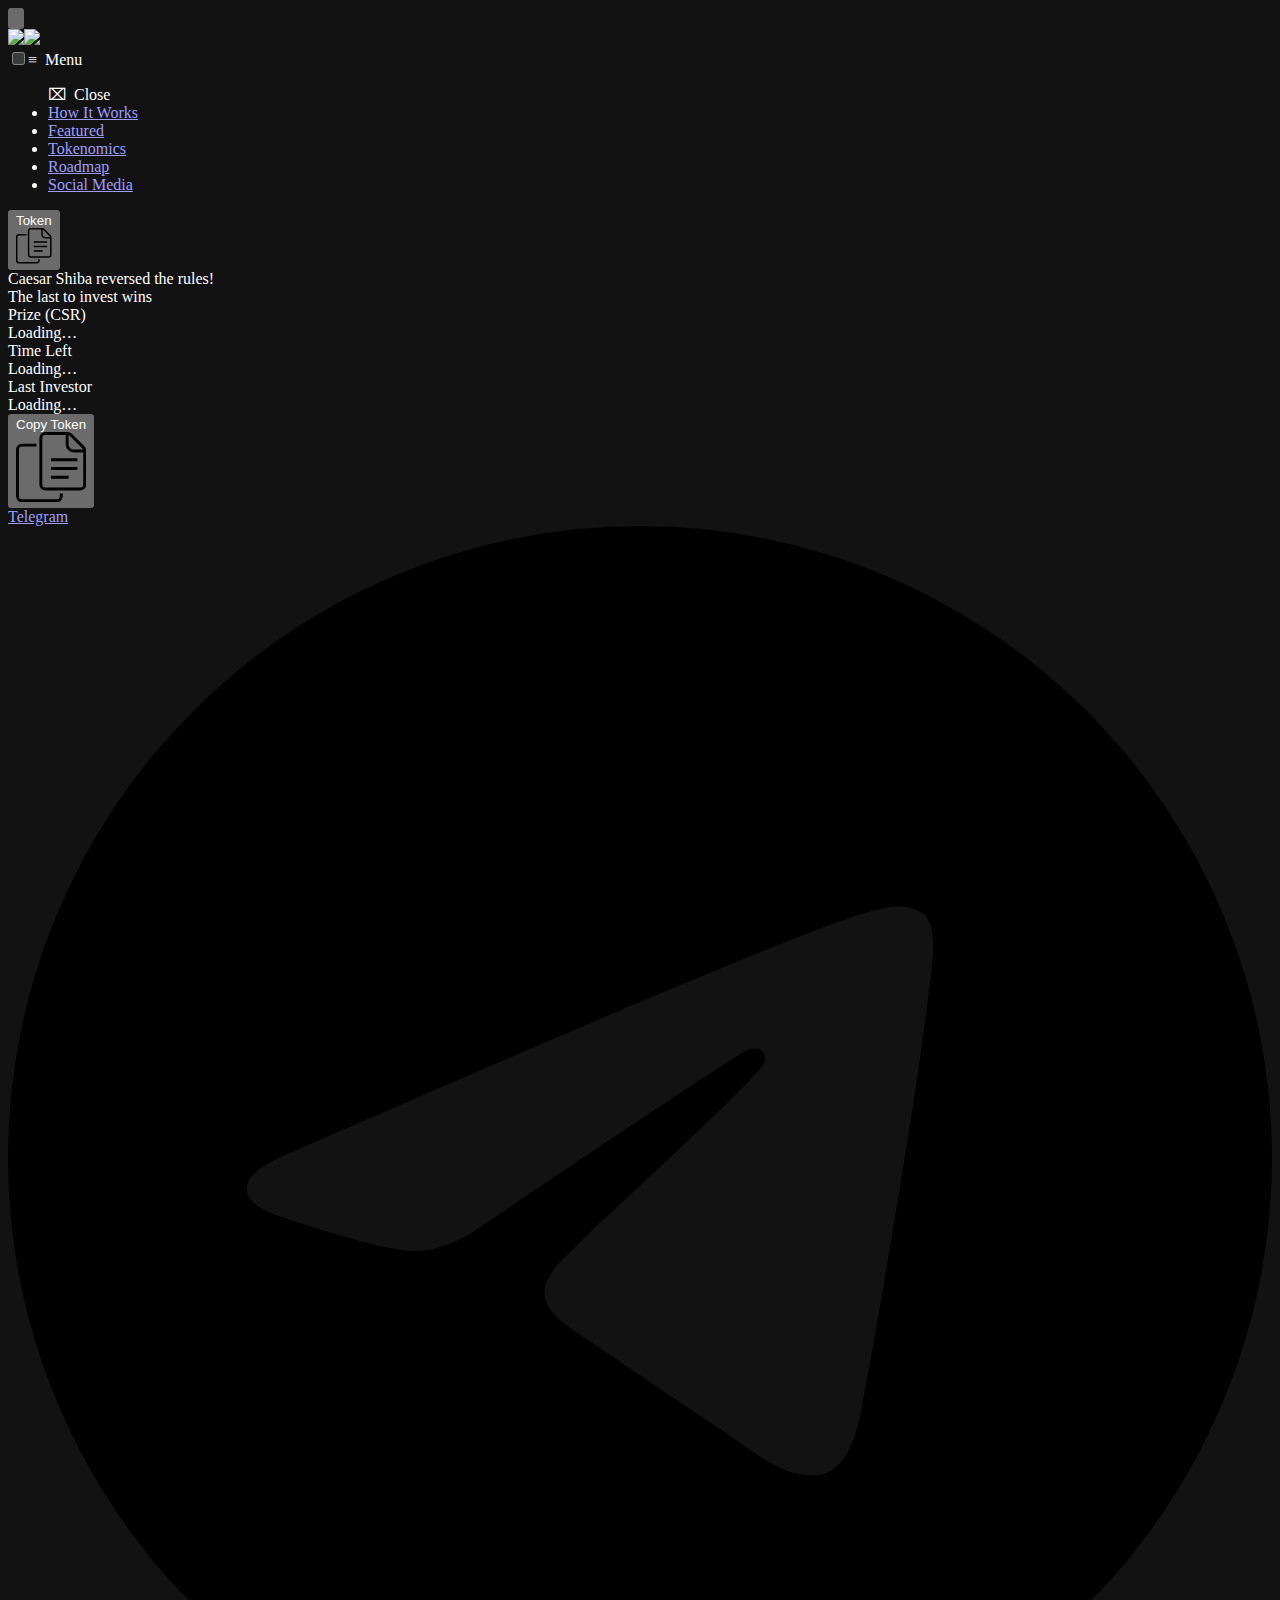
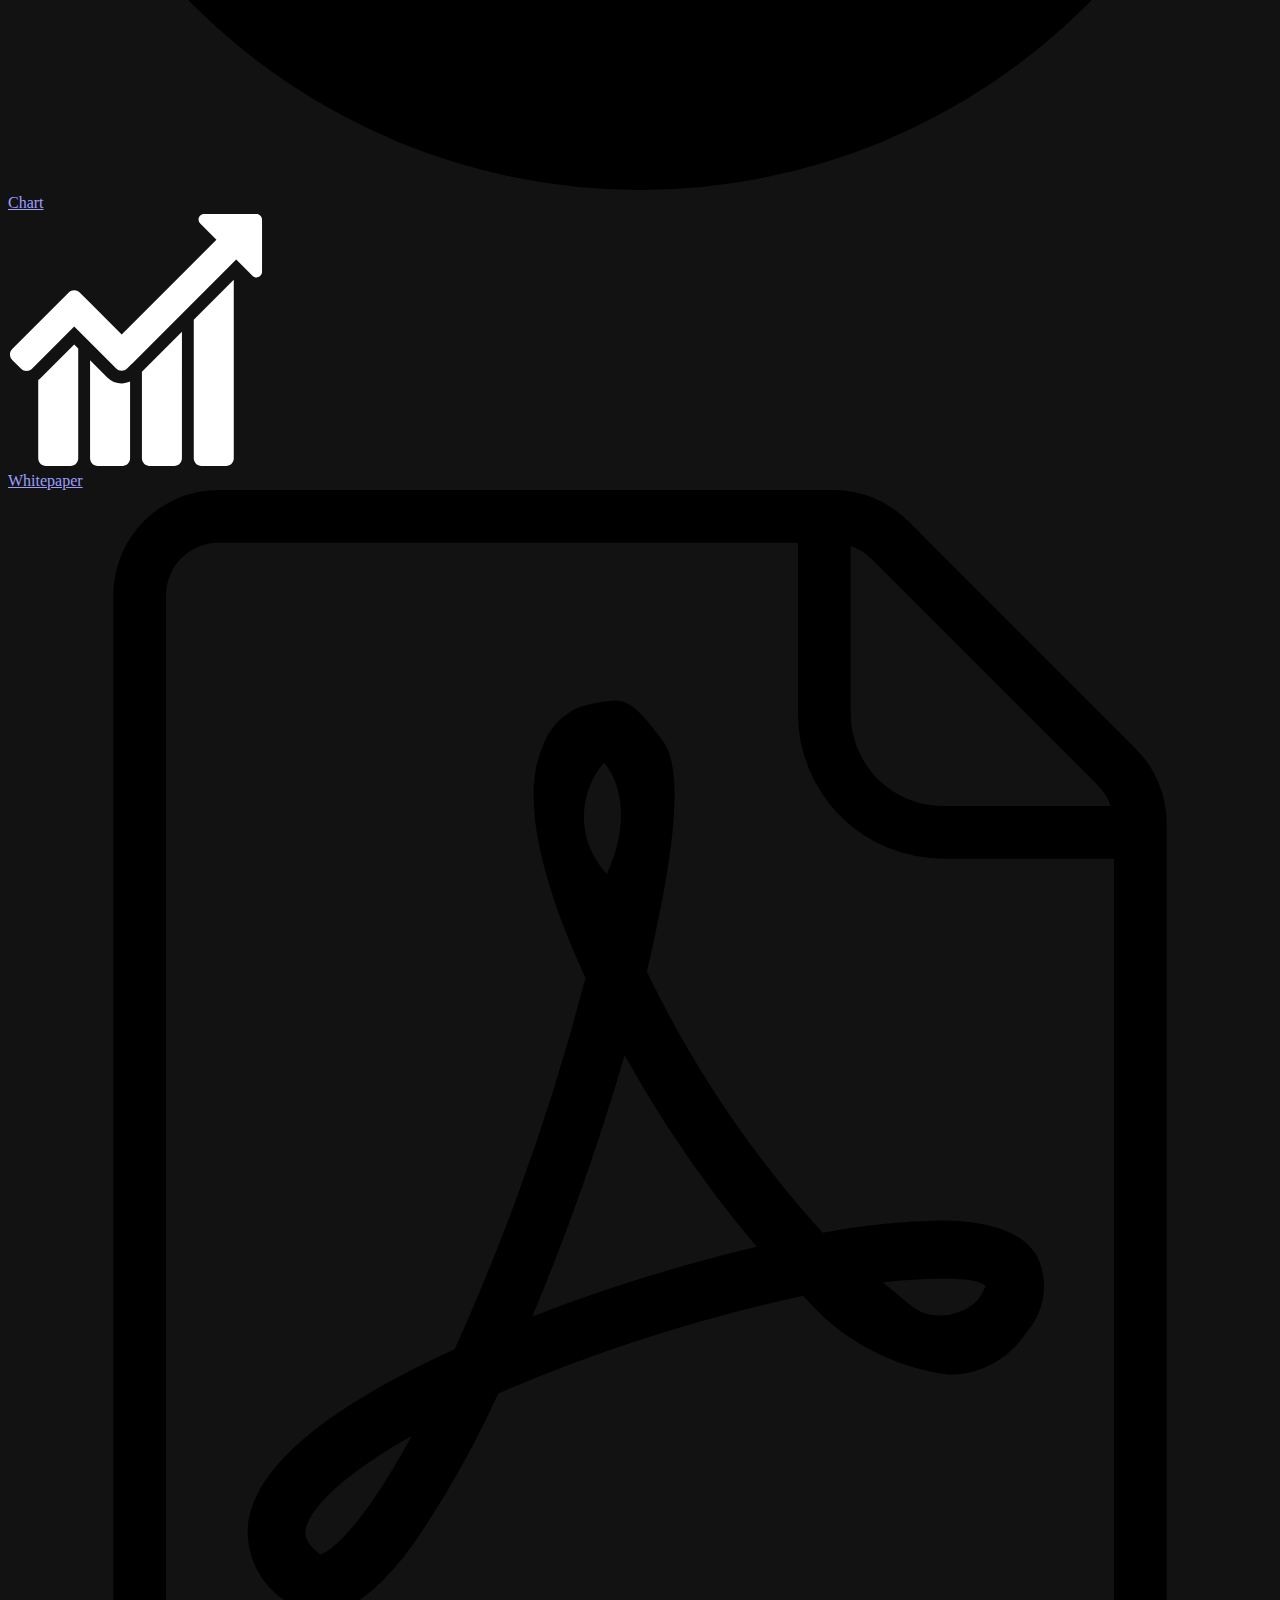
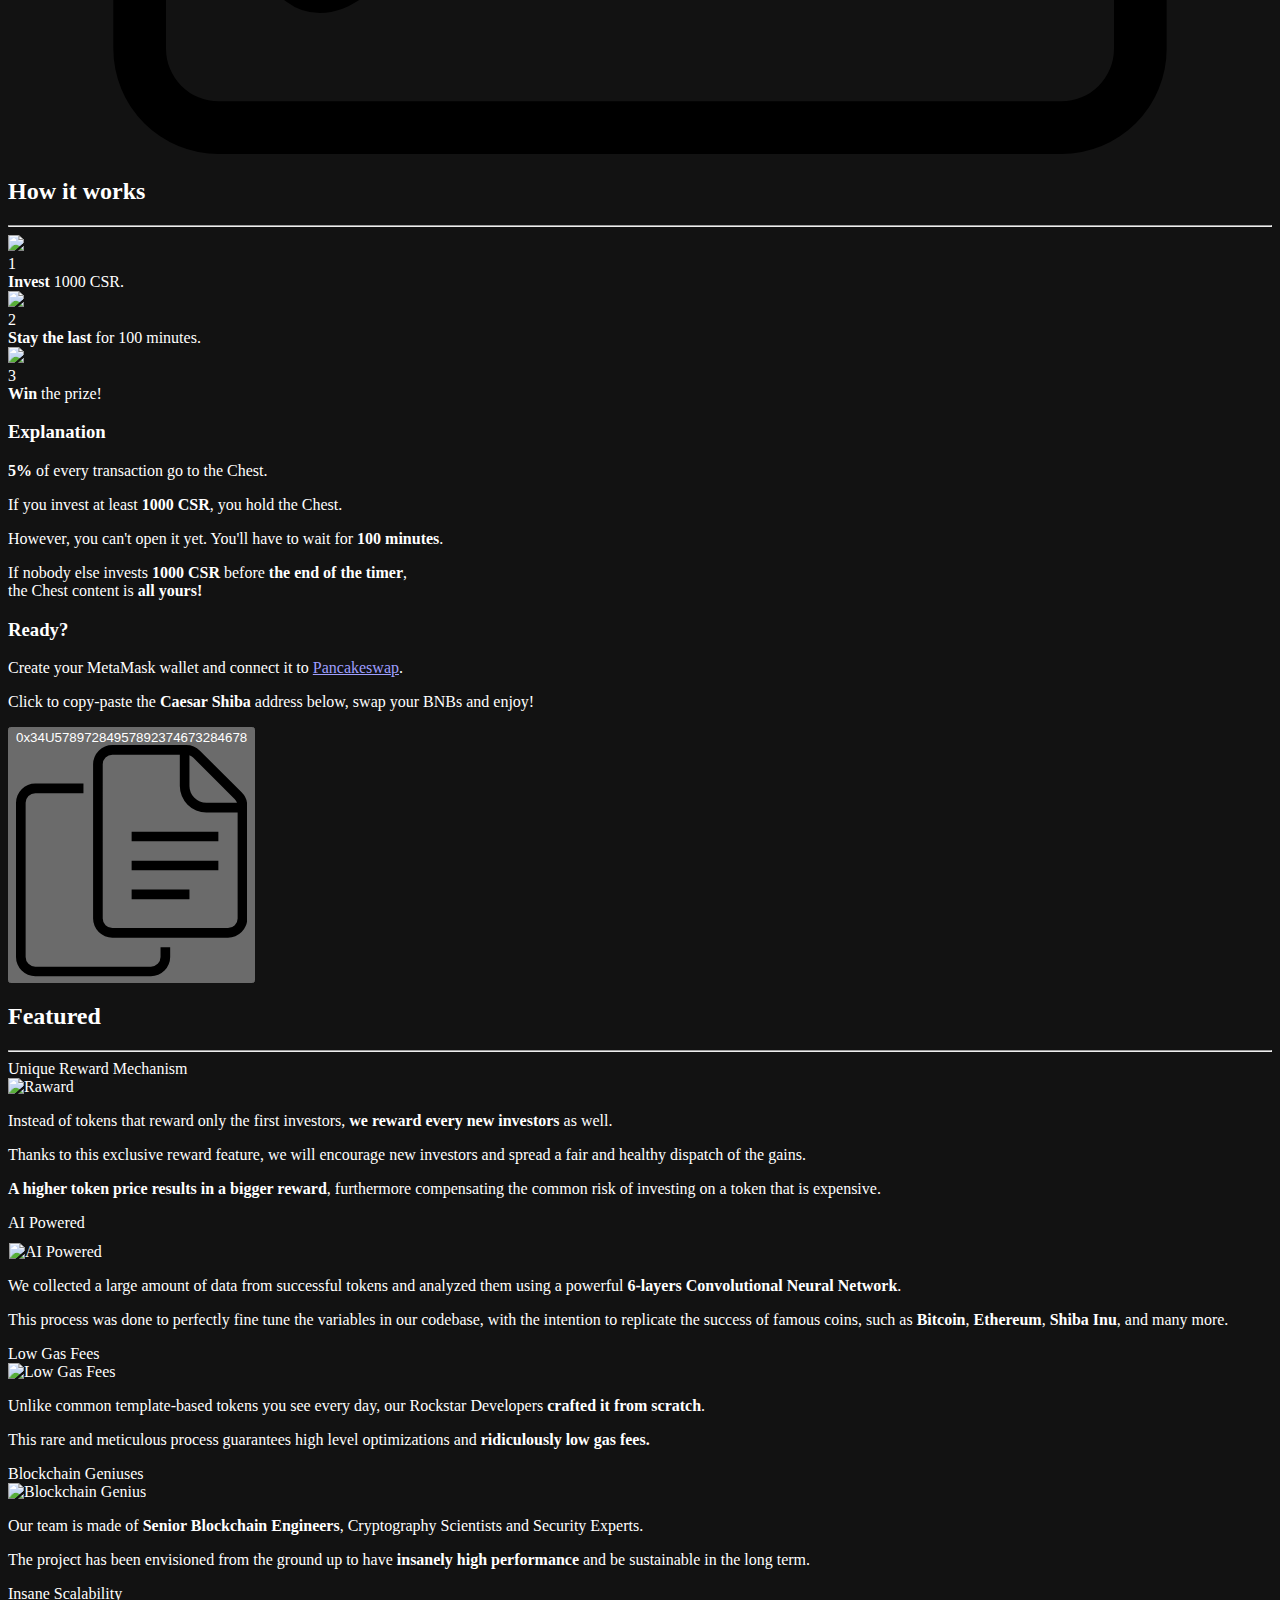
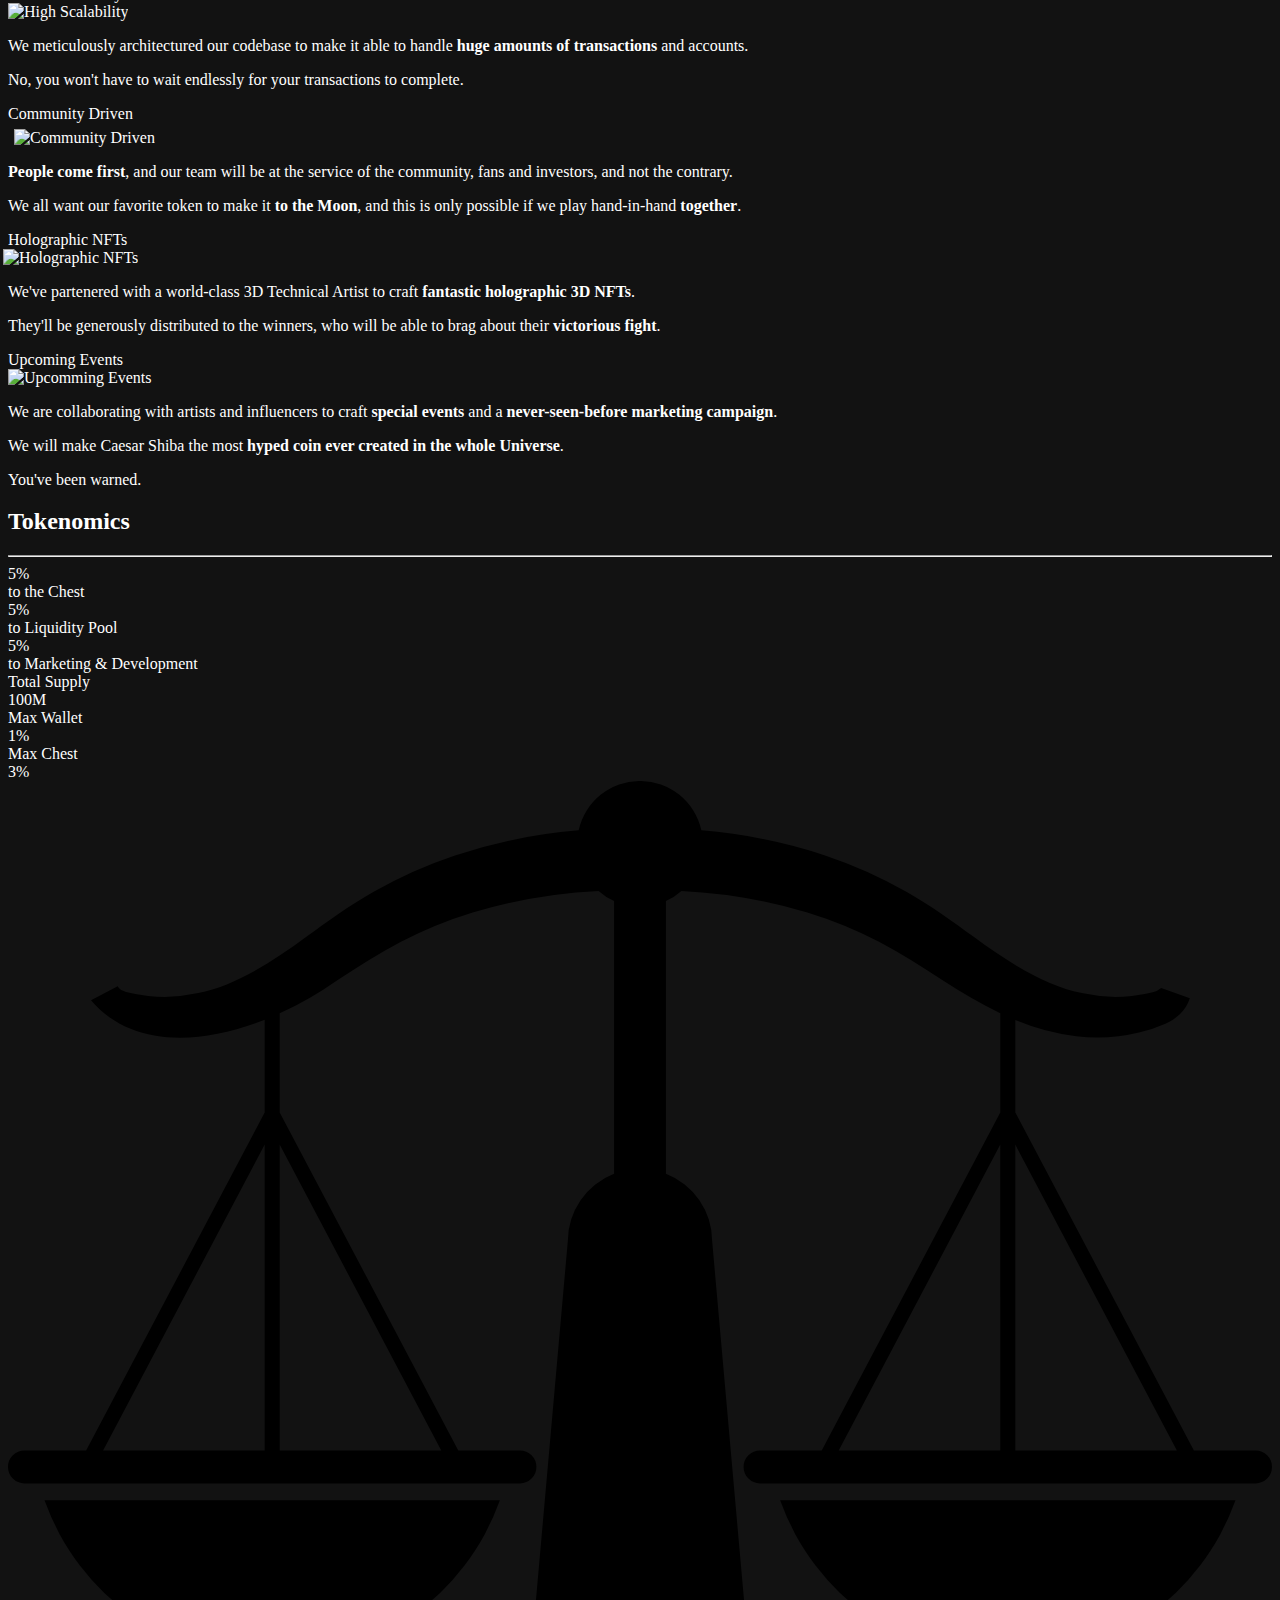
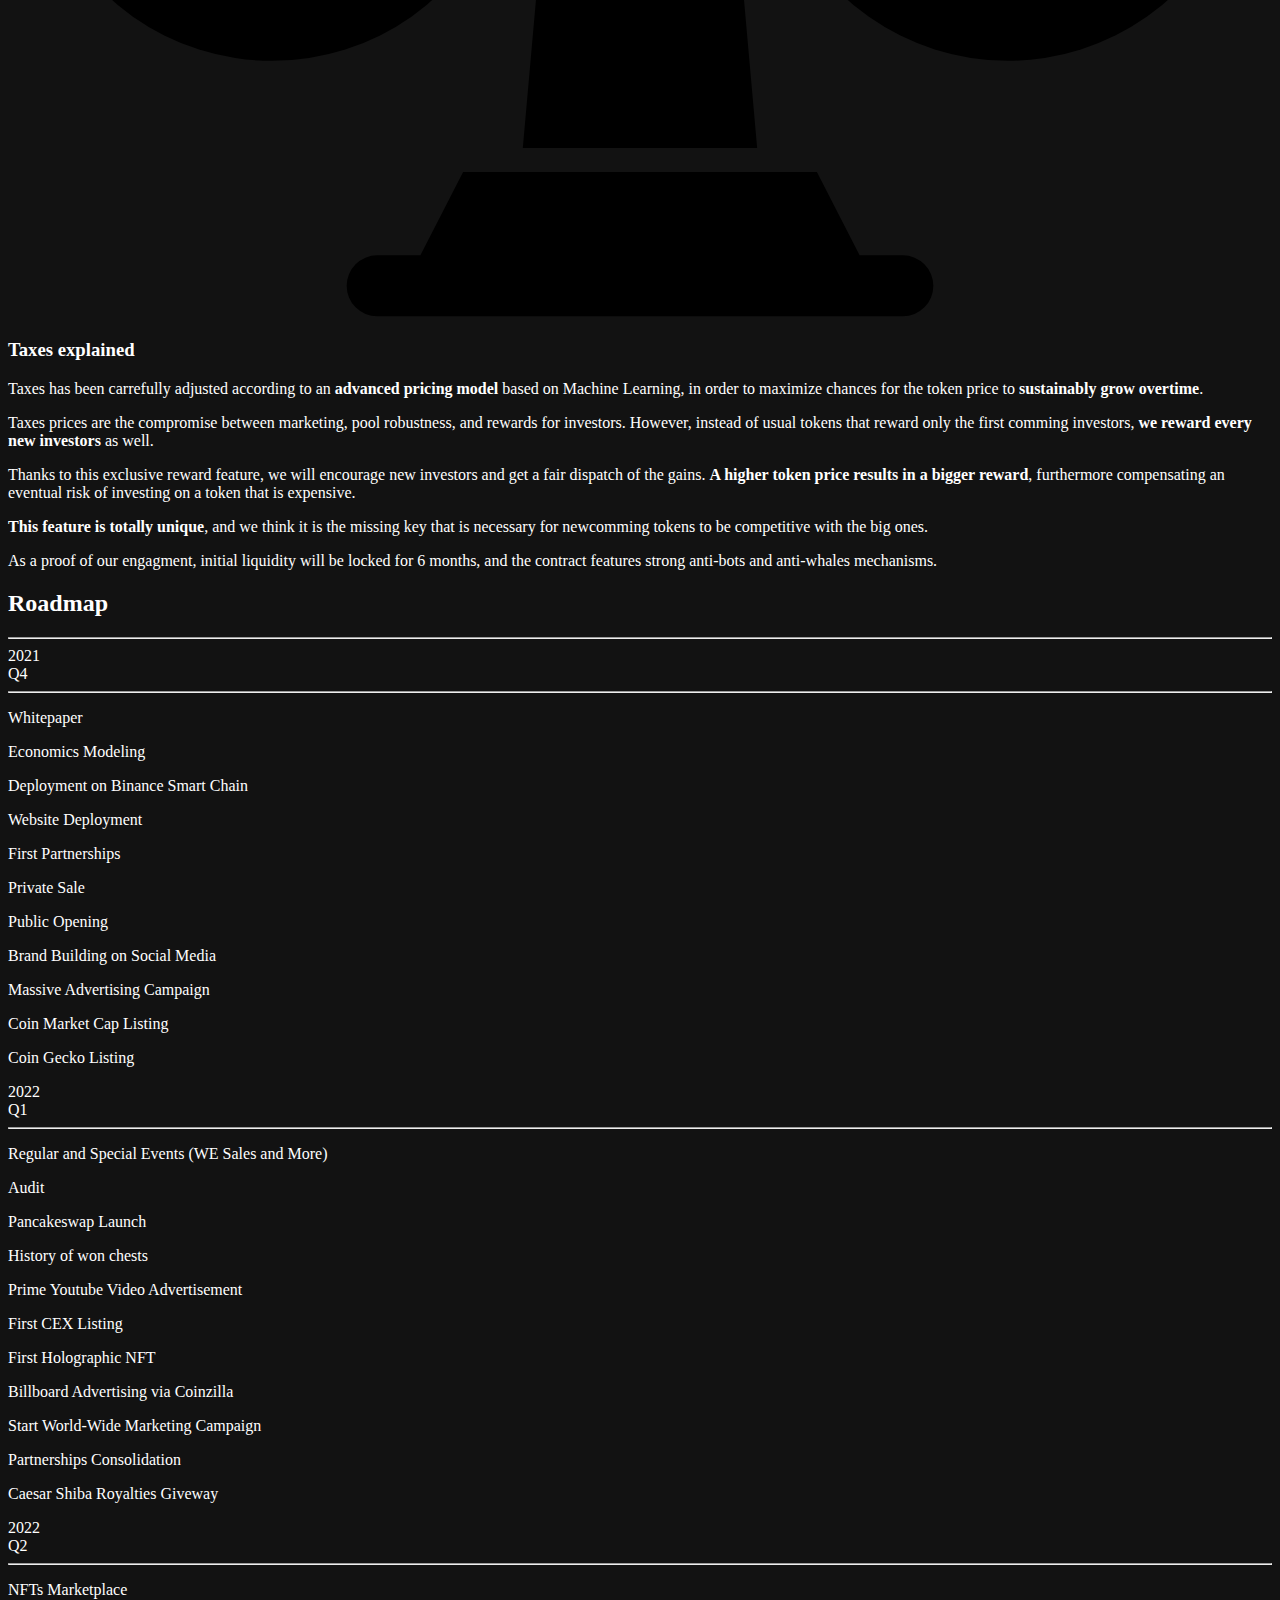
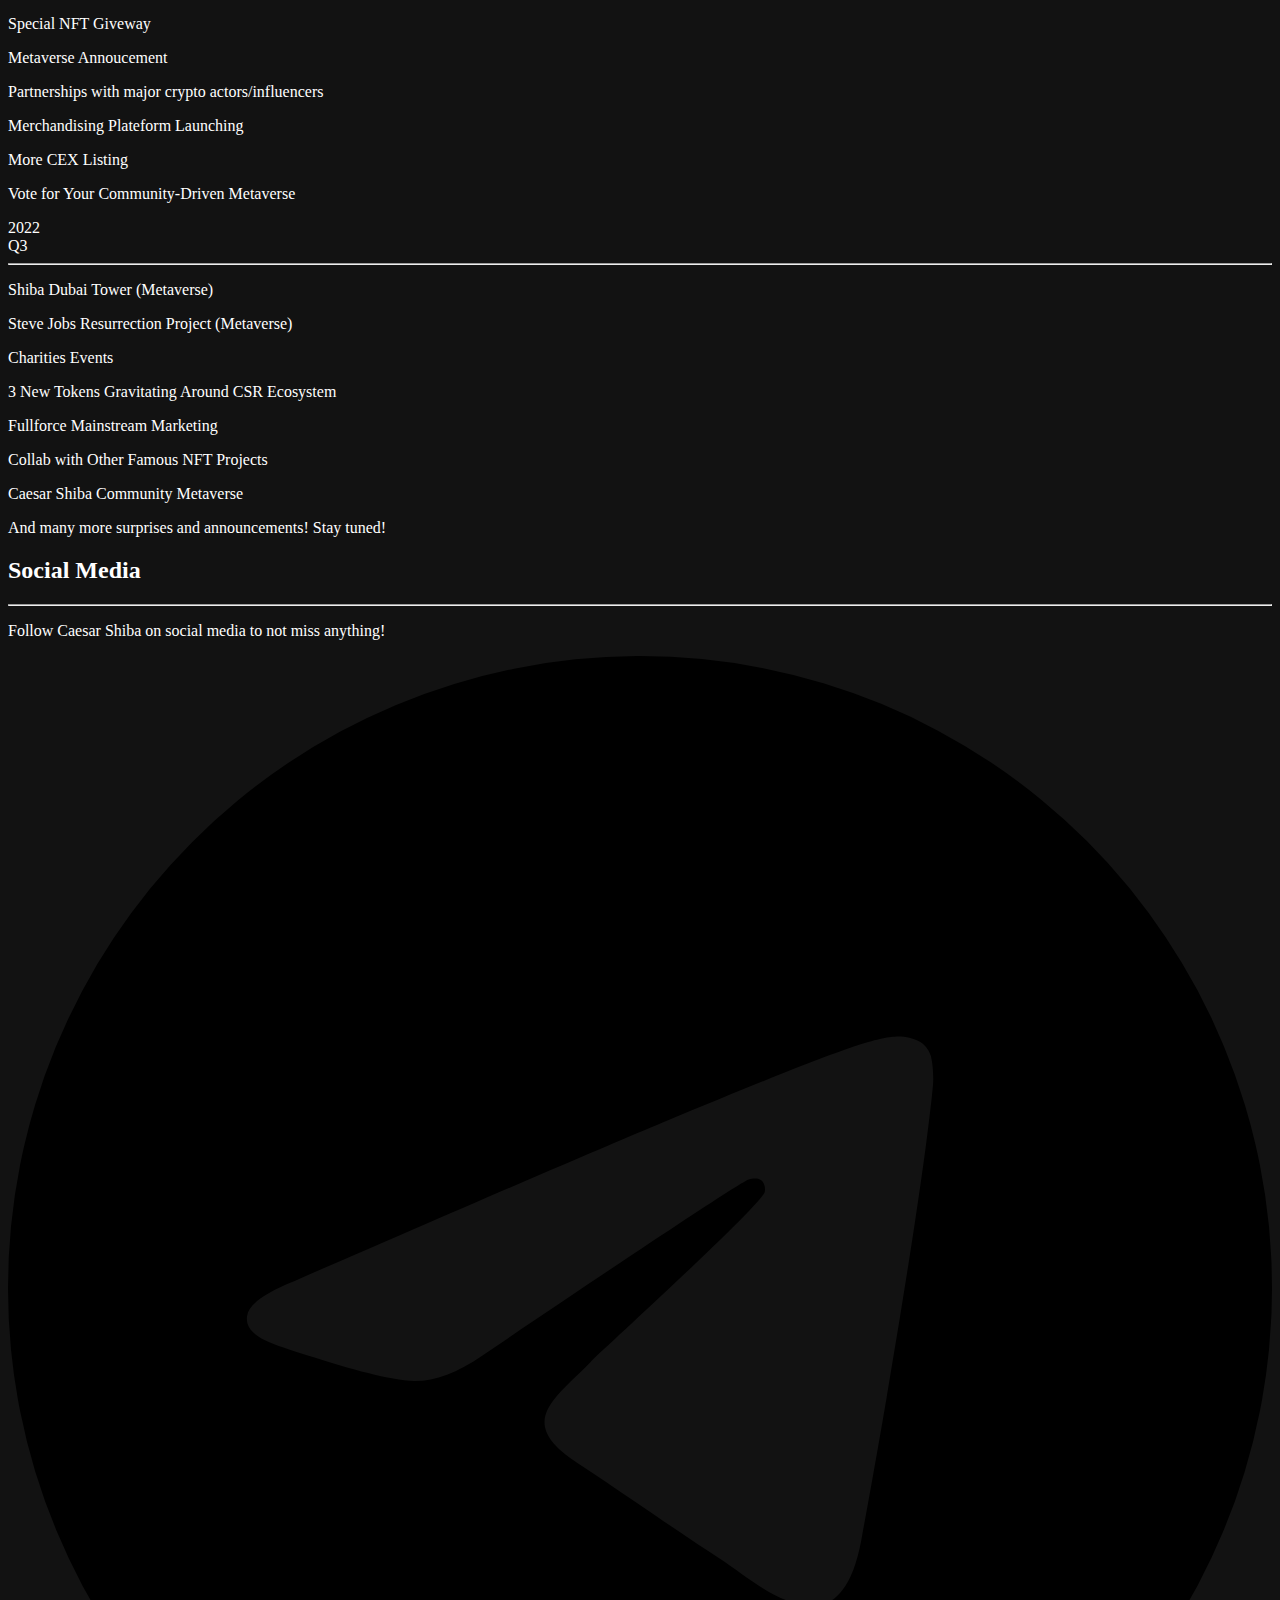
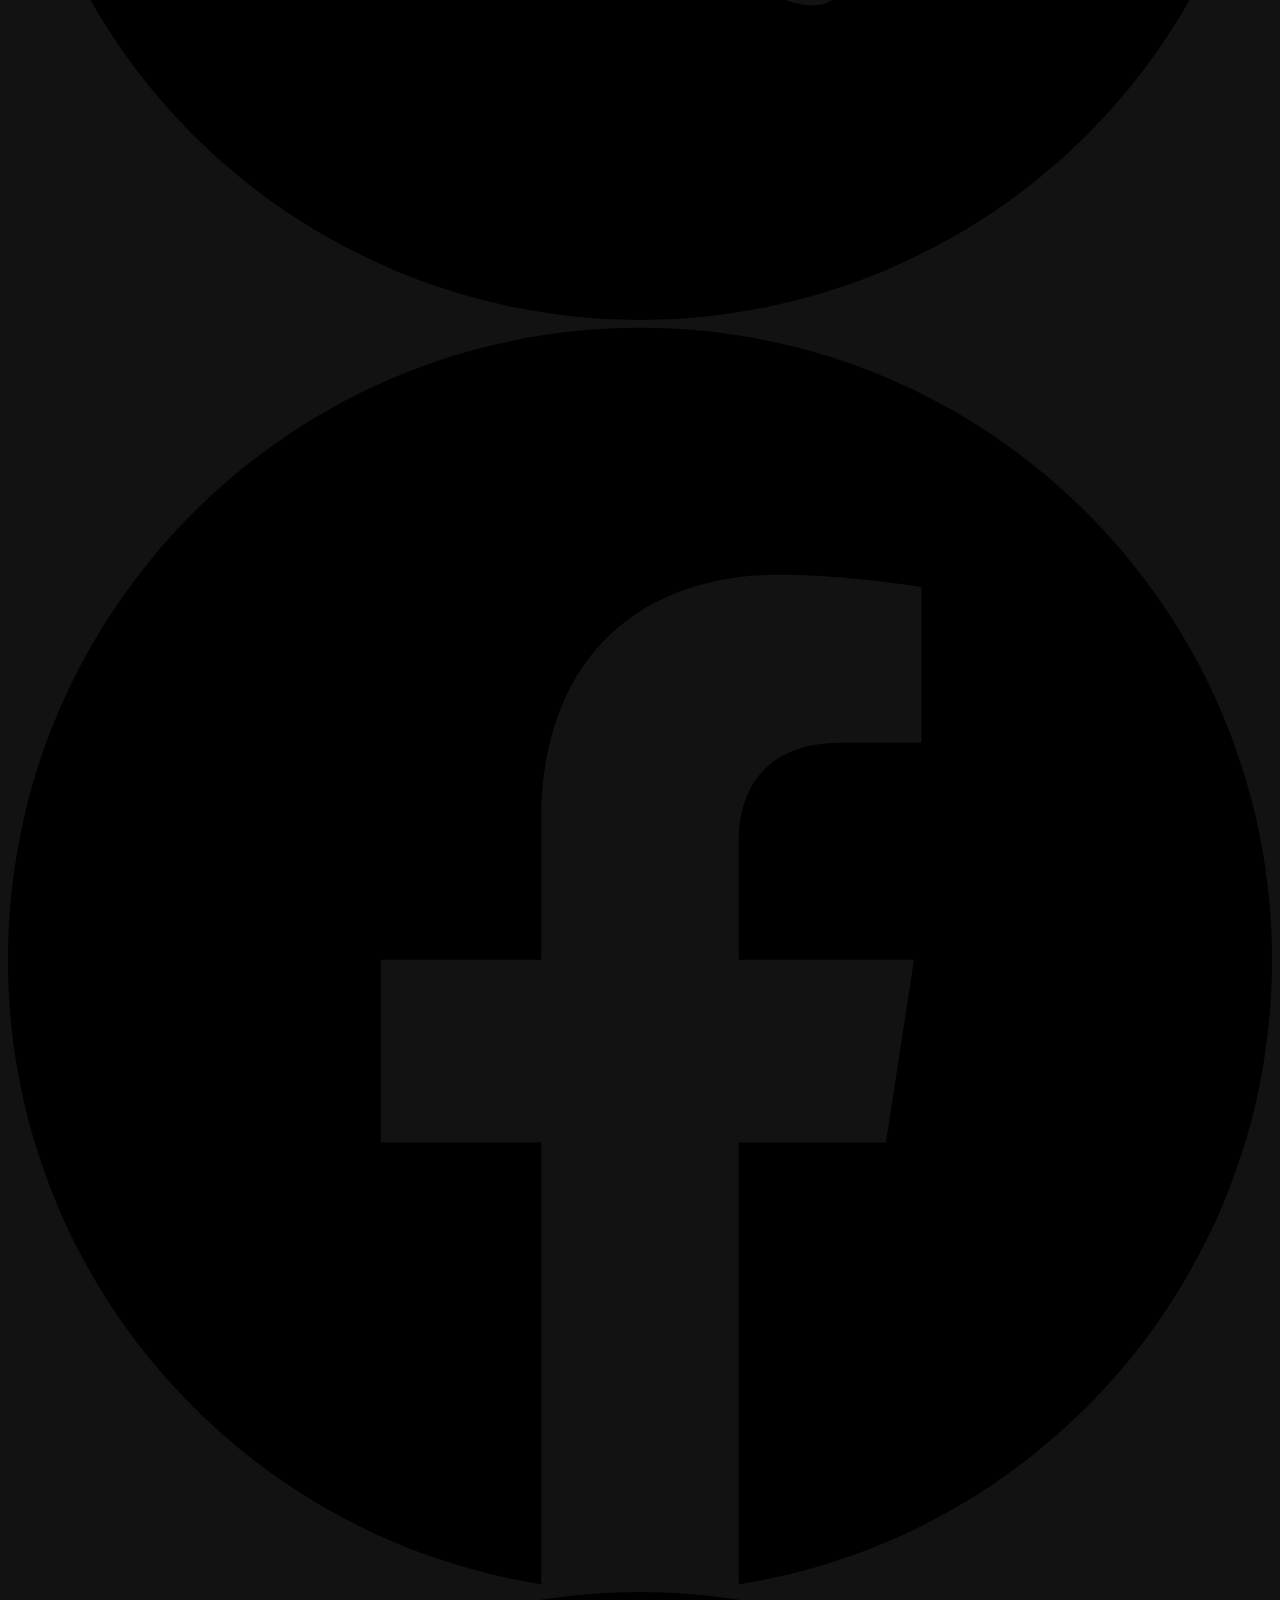
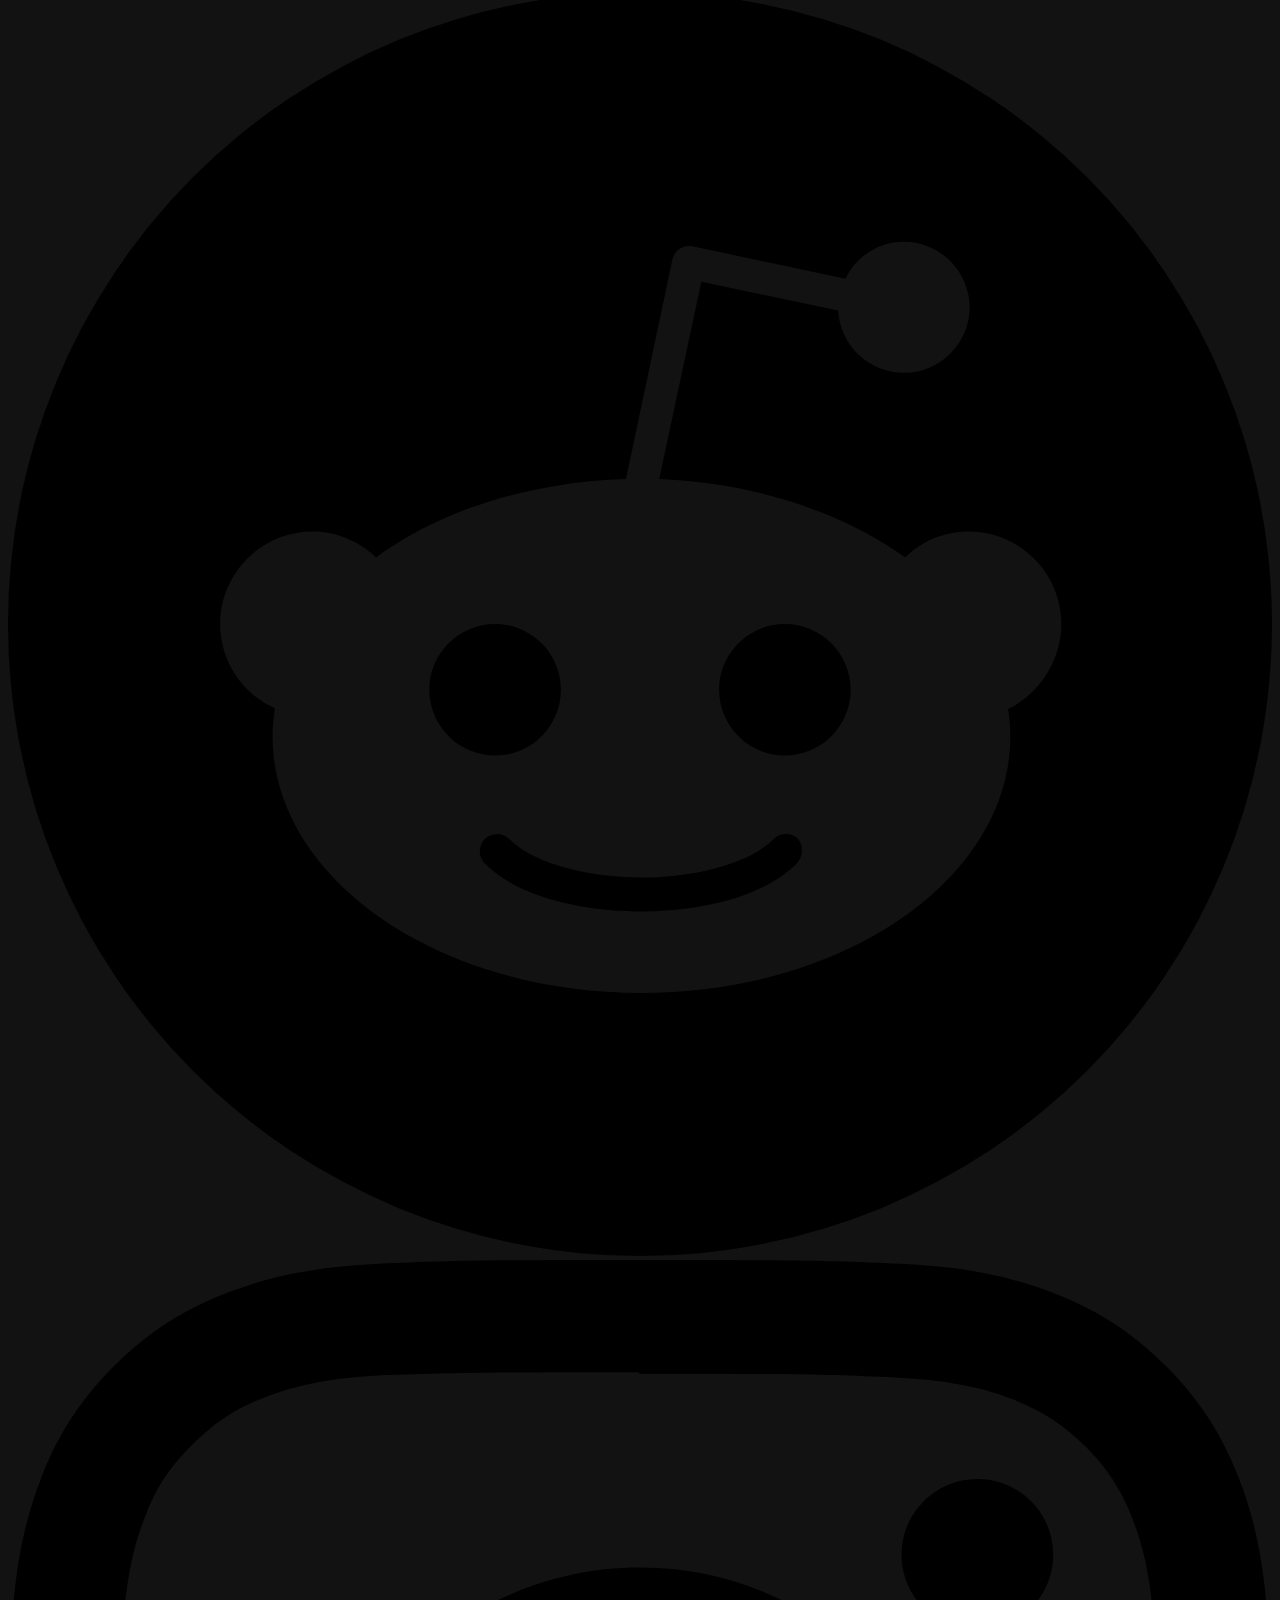
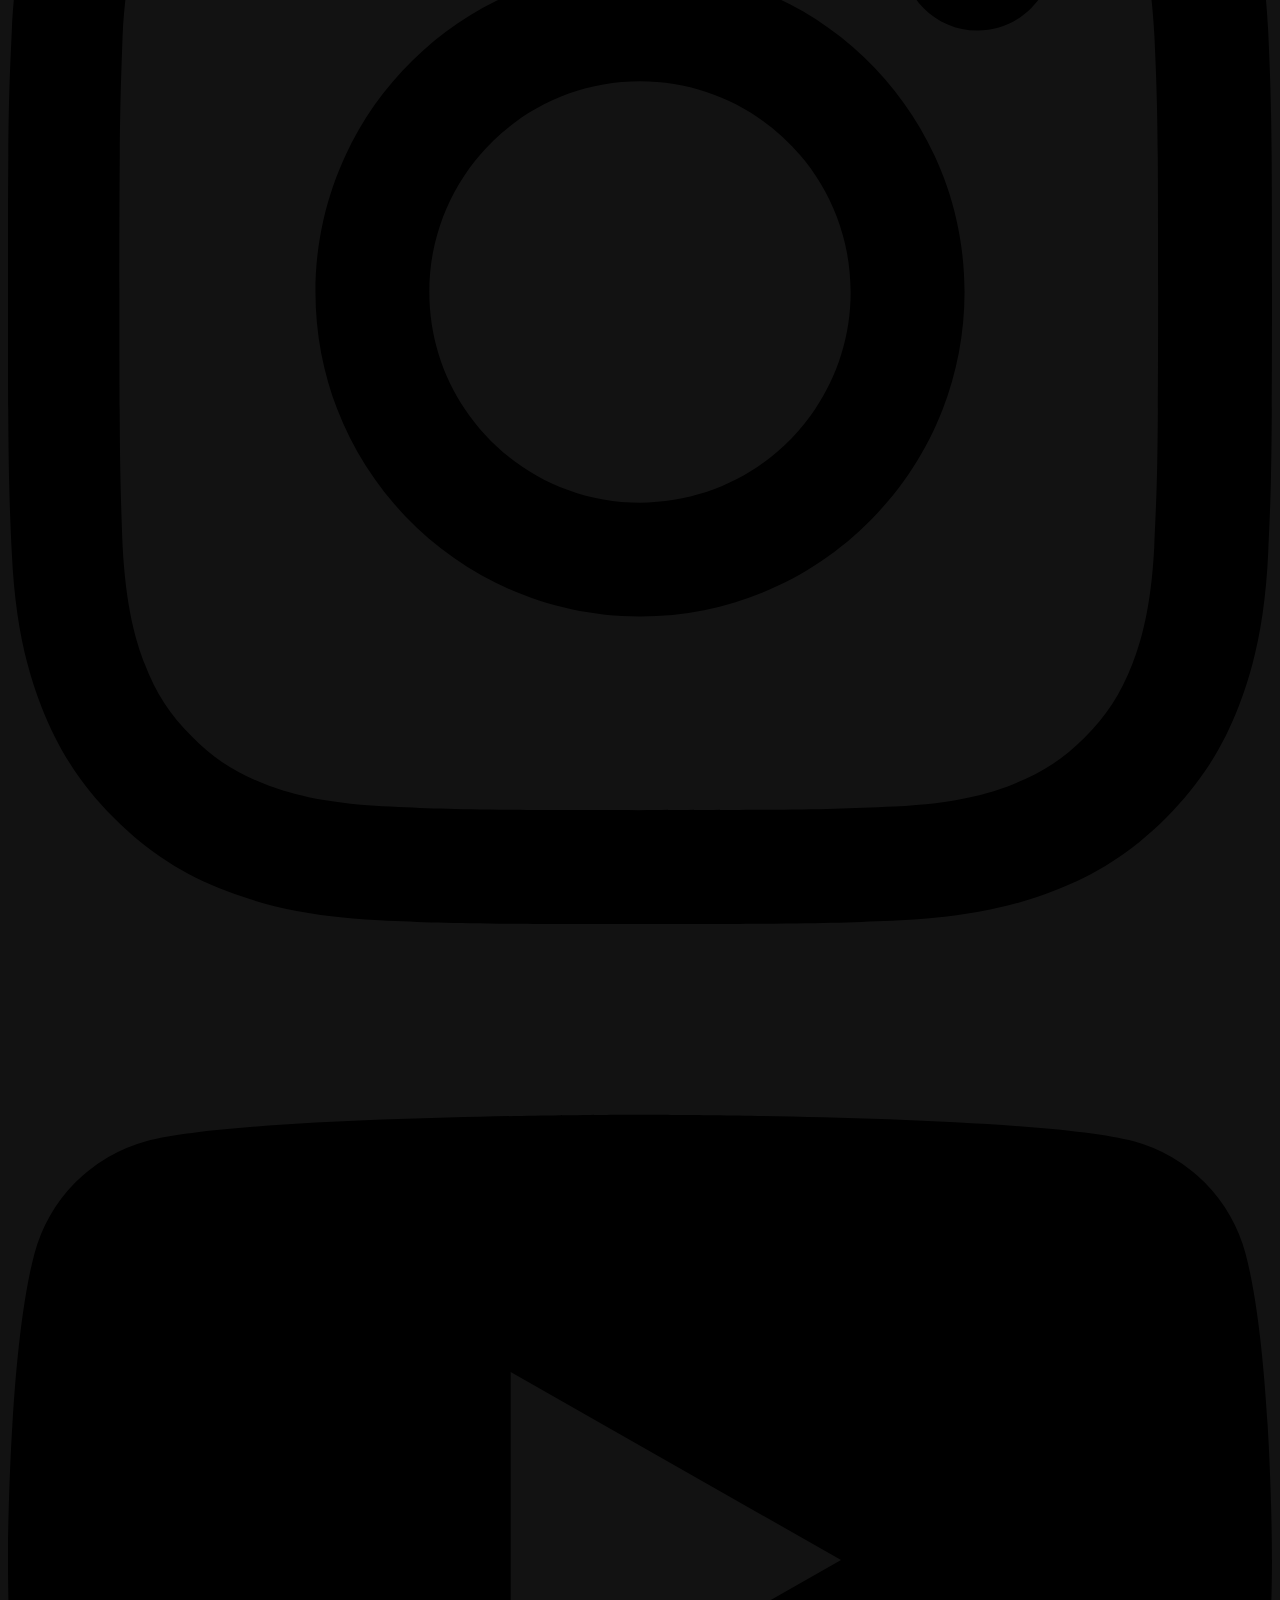
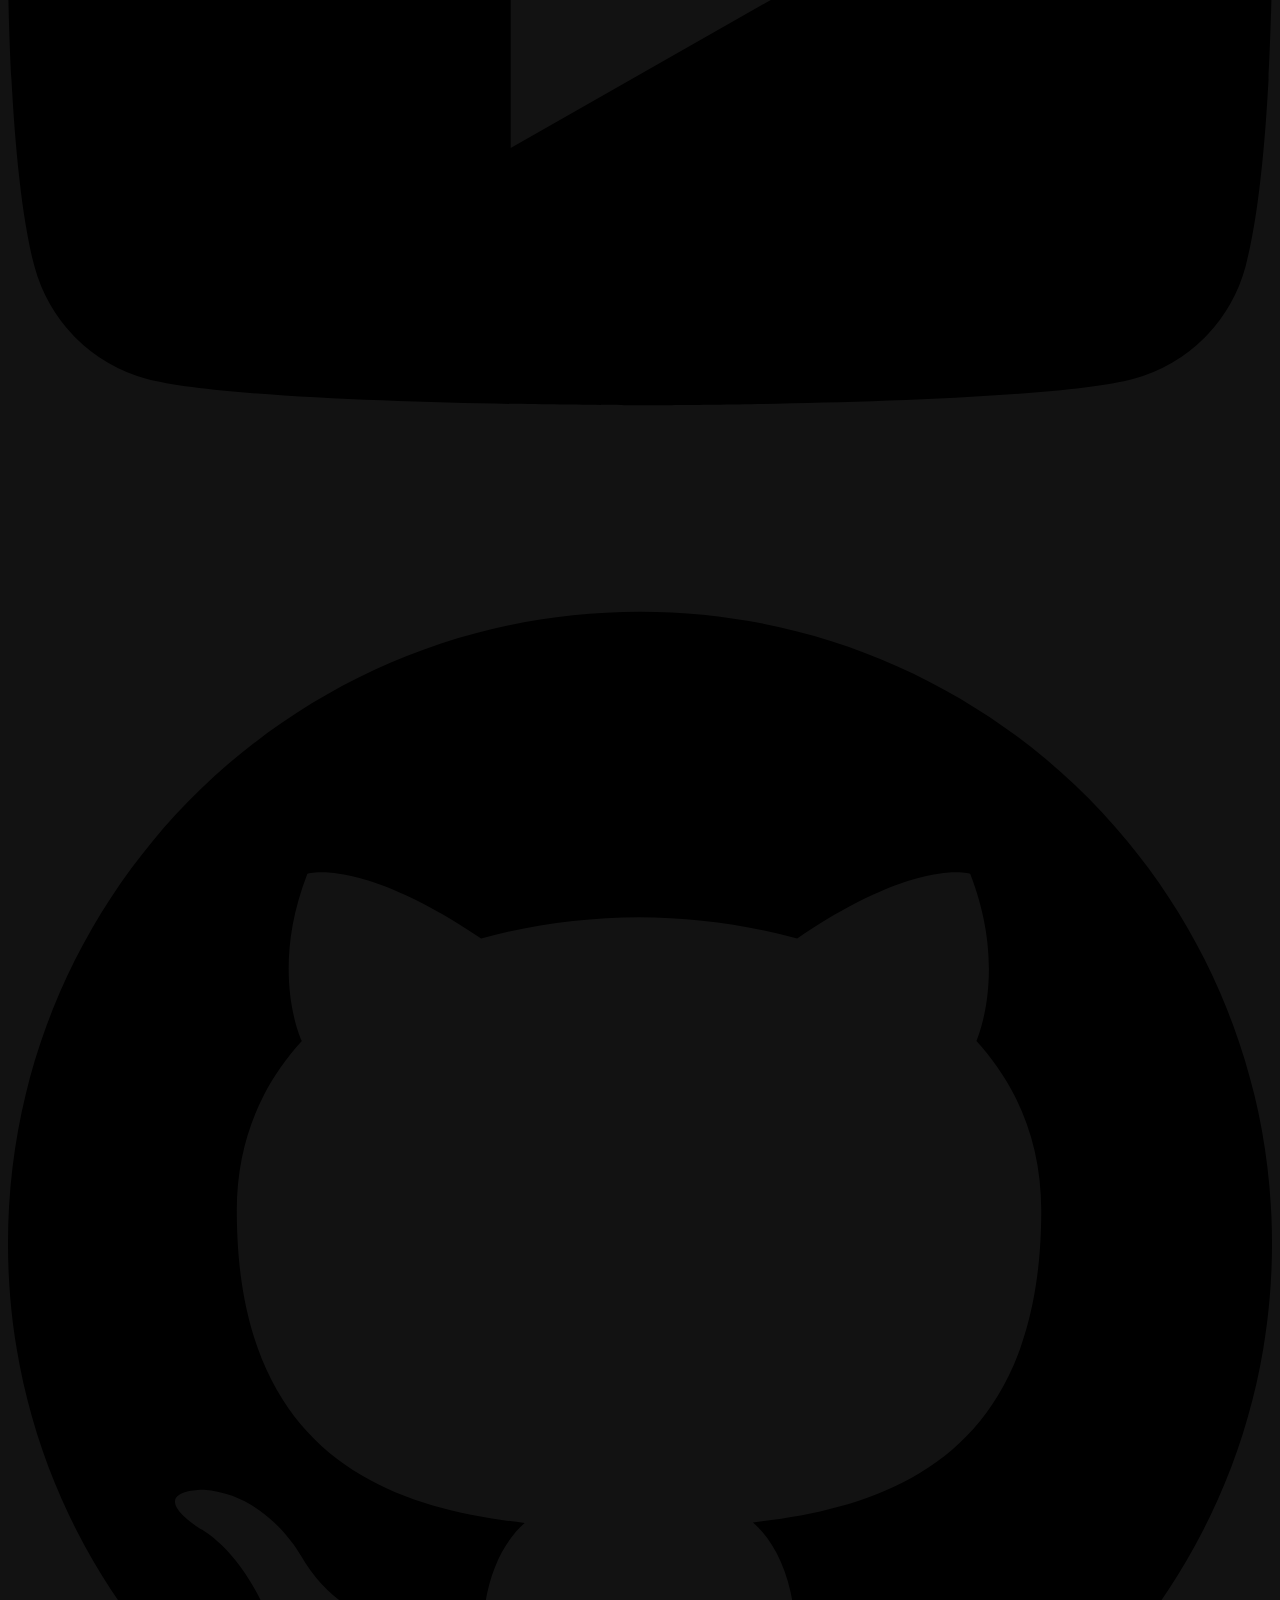
==== index.html @ b5f8d2b8 "Fix whitepaper" ====
<!doctype html><html><head><meta name="generator" content="Hugo 0.90.0"><meta charset="utf-8"><meta name="pinterest" content="nopin"><meta name="viewport" content="width=device-width,initial-scale=1,maximum-scale=1,user-scalable=no"><meta http-equiv="x-ua-compatible" content="IE=edge,chrome=1"><meta name="HandheldFriendly" content="true"><link rel="canonical" href="https://www.caesarshiba.com/"><meta name="theme-color" content="#ff6600"><title>CAESAR SHIBA</title><meta name="description" content="A cryptocurrency with a unique backward rewarding system. Own the Chest for 100 minutes and its content will be yours!"><meta name="color-scheme" content="dark"><link rel="stylesheet" type="text/css" href="https://www.caesarshiba.com/css/bg.css" crossorigin="anonymous"><link rel="stylesheet" type="text/css" href="https://www.caesarshiba.com/css/main.min.css" crossorigin="anonymous"><link rel="icon" type="image/png" sizes="16x16" href="https://www.caesarshiba.com/img/favicon_hud51eef646bf5011eb85a9c838d6a6d78_117467_16x16_fit_box_3.png"><link rel="icon" type="image/png" sizes="32x32" href="https://www.caesarshiba.com/img/favicon_hud51eef646bf5011eb85a9c838d6a6d78_117467_32x32_fit_box_3.png"><link rel="icon" type="image/png" sizes="64x64" href="https://www.caesarshiba.com/img/favicon_hud51eef646bf5011eb85a9c838d6a6d78_117467_64x64_fit_box_3.png"><link rel="icon" type="image/png" sizes="128x128" href="https://www.caesarshiba.com/img/favicon_hud51eef646bf5011eb85a9c838d6a6d78_117467_128x128_fit_box_3.png"><link rel="icon" type="image/png" sizes="256x256" href="https://www.caesarshiba.com/img/favicon_hud51eef646bf5011eb85a9c838d6a6d78_117467_256x256_fit_box_3.png"><link rel="apple-touch-icon" sizes="120x120" ref="https://www.caesarshiba.com/img/favicon_hud51eef646bf5011eb85a9c838d6a6d78_117467_120x120_fit_box_3.png"><link rel="apple-touch-icon" sizes="152x152" ref="https://www.caesarshiba.com/img/favicon_hud51eef646bf5011eb85a9c838d6a6d78_117467_152x152_fit_box_3.png"><link rel="apple-touch-icon" sizes="167x167" ref="https://www.caesarshiba.com/img/favicon_hud51eef646bf5011eb85a9c838d6a6d78_117467_167x167_fit_box_3.png"><link rel="apple-touch-icon" sizes="180x180" ref="https://www.caesarshiba.com/img/favicon_hud51eef646bf5011eb85a9c838d6a6d78_117467_180x180_fit_box_3.png"><link rel="shortcut icon" sizes="196x196" href="https://www.caesarshiba.com/img/favicon_hud51eef646bf5011eb85a9c838d6a6d78_117467_196x196_fit_box_3.png"><meta name="msapplication-TileColor" content="#ff6600"><meta name="msapplication-square70x70logo" content="https://www.caesarshiba.com/img/favicon_hud51eef646bf5011eb85a9c838d6a6d78_117467_70x70_fit_box_3.png"><meta name="msapplication-square150x150logo" content="https://www.caesarshiba.com/img/favicon_hud51eef646bf5011eb85a9c838d6a6d78_117467_150x150_fit_box_3.png"><meta name="msapplication-TileImage" content="https://www.caesarshiba.com/img/favicon_hud51eef646bf5011eb85a9c838d6a6d78_117467_270x270_fit_box_3.png"><meta name="msapplication-config" content="none"><meta property="og:locale" content="en_US"><meta property="og:type" content="website"><meta property="og:title" content="CAESAR SHIBA"><meta property="og:description" content="A cryptocurrency with a unique backward rewarding system. Own the Chest for 100 minutes and its content will be yours!"><meta property="og:url" content="https://www.caesarshiba.com/"><meta property="og:site_name" content="CAESAR SHIBA"><meta property="og:image" content="https://www.caesarshiba.com/img/thumbnail_hu299c8f487141799b03239e0e673b950d_1176945_1200x630_fit_q90_bgffffff_lanczos_3.jpg"><meta property="og:image:width" content="1200"><meta property="og:image:height" content="630"><meta property="og:image:type" content="image/jpeg"><meta name="twitter:title" content="CAESAR SHIBA"><meta name="twitter:description" content="A cryptocurrency with a unique backward rewarding system. Own the Chest for 100 minutes and its content will be yours!"><meta name="twitter:site" content="@https://twitter.com/caesarshiba"><meta property="og:image" content="https://www.caesarshiba.com/img/thumbnail_hu299c8f487141799b03239e0e673b950d_1176945_1200x600_fit_q90_bgffffff_lanczos_3.jpg"><meta property="og:image:width" content="1143"><meta property="og:image:height" content="600"><meta property="og:image:type" content="image/jpeg"><script src="https://cdn.jsdelivr.net/gh/ethereum/web3.js@1.0.0-beta.36/dist/web3.min.js" integrity="sha256-nWBTbvxhJgjslRyuAKJHK+XcZPlCnmIAAMixz6EefVk=" crossorigin="anonymous"></script>
<script src="https://www.caesarshiba.com/js/main.min.js" defer></script></head><body><button onclick="scrollToTop()" id="scroll-top-btn" title="Scroll to the Moon… Top!"><div class="icon"><svg xmlns="http://www.w3.org/2000/svg" viewBox="0 0 48 48" style="enable-background:new 0 0 48 48"><path d="M41.9 23 25.5 4.7c-.1-.1-.2-.2-.3-.2-.7-.5-1.6-.5-2.3.0-.1.1-.2.1-.3.2L6.1 23c-.7.8-.7 2.1.2 2.8.7.7 2 .7 2.7-.2l13-14.4V42c0 1.1.9 2 2 2s2-.9 2-2V11.2l13 14.4c.7.8 2 .9 2.8.1s.9-1.9.1-2.7z"/></svg></div></button><header id="header"><div class="container"><nav><a class="title" href="/"><div class="logo"><img class="coin" src="https://www.caesarshiba.com/img/logo_coin_hu26aeaec496b05d9fa0ed3f64bc0fdfe7_329906_128x128_fit_box_3.png"><img class="logotype" src="https://www.caesarshiba.com/img/logo_logotype_hu239ea91e88d9caee7974cff5f4f30004_539224_128x128_fit_box_3.png"></div></a><input type="checkbox" class="menu-checkbox" id="menu-checkbox"><label for="menu-checkbox" class="menu-show">&equiv;&nbsp;&nbsp;Menu</label><ul><label for="menu-checkbox" class="menu-close">&#8999;&nbsp;&nbsp;Close</label><li><a class="nav-section" href="#how-it-works">How It Works</a></li><li><a class="nav-section" href="#featured">Featured</a></li><li><a class="nav-section" href="#tokenomics">Tokenomics</a></li><li><a class="nav-section" href="#roadmap">Roadmap</a></li><li><a class="nav-section" href="#social-media">Social Media</a></li></ul><button onclick="copyTokenToClipboard(this)" class="button right has-tooltip tooltip-bottom"><div class="text">Token</div><div class="icon"><svg xmlns="http://www.w3.org/2000/svg" viewBox="0 0 24 24"><title>icon_copy</title><path d="M15 21h1v1a2 2 0 01-2 2H2a2 2 0 01-2-2V6A2 2 0 012 4H7V5H2A1 1 0 001 6V22a1 1 0 001 1H14a1 1 0 001-1zM24 6.328V18a2 2 0 01-2 2H10a2 2 0 01-2-2V2a2 2 0 012-2h7.672a2 2 0 011.414.586l4.328 4.328A2 2 0 0124 6.328zM18 4.25A1.752 1.752.0 0019.75 6h3.185a.985.985.0 00-.228-.379L18.379 1.293A.985.985.0 0018 1.065zM23 7H19.75A2.752 2.752.0 0117 4.25V1H10A1 1 0 009 2V18a1 1 0 001 1H22a1 1 0 001-1zM12 10h9V9H12zm0 3h9V12H12zm0 3h6V15H12z"/></svg></div></button></nav></div></header><div id="main"><div class="hero-background cover-bg"><div class="hero"><div class="container"><div class="hero-content"><div class="hero-top"></div><div class="hero-bottom"><div class="pre-tagline">Caesar Shiba reversed the rules!</div><div class="tagline">The last to invest wins</div><div class="contract-infos"><div class="contract-chest-info contract-chest-content"><div class="label">Prize (CSR)</div><div class="value" id="contract-chest-content-value"><div class="loader"><div class="coin-loader"><div></div></div><div class="text">Loading…</div></div></div></div><div class="contract-chest-info contract-chest-time"><div class="label">Time Left</div><div class="value" id="contract-chest-time-value"><div class="loader"><div class="coin-loader"><div></div></div><div class="text">Loading…</div></div></div></div><div class="contract-chest-info contract-chest-owner"><div class="label">Last Investor</div><div class="value" id="contract-chest-owner-value"><div class="loader"><div class="coin-loader"><div></div></div><div class="text">Loading…</div></div></div></div></div><div class="hero-buttons-container"><button onclick="copyTokenToClipboard(this)" class="button right has-tooltip"><div class="text">Copy Token</div><div class="icon"><svg xmlns="http://www.w3.org/2000/svg" viewBox="0 0 24 24"><title>icon_copy</title><path d="M15 21h1v1a2 2 0 01-2 2H2a2 2 0 01-2-2V6A2 2 0 012 4H7V5H2A1 1 0 001 6V22a1 1 0 001 1H14a1 1 0 001-1zM24 6.328V18a2 2 0 01-2 2H10a2 2 0 01-2-2V2a2 2 0 012-2h7.672a2 2 0 011.414.586l4.328 4.328A2 2 0 0124 6.328zM18 4.25A1.752 1.752.0 0019.75 6h3.185a.985.985.0 00-.228-.379L18.379 1.293A.985.985.0 0018 1.065zM23 7H19.75A2.752 2.752.0 0117 4.25V1H10A1 1 0 009 2V18a1 1 0 001 1H22a1 1 0 001-1zM12 10h9V9H12zm0 3h9V12H12zm0 3h6V15H12z"/></svg></div></button><a href="https://t.me/caesarshiba" class="button right"><div class="text">Telegram</div><div class="icon"><svg role="img" viewBox="0 0 24 24" xmlns="http://www.w3.org/2000/svg"><title>Telegram</title><path d="M11.944.0A12 12 0 000 12a12 12 0 0012 12 12 12 0 0012-12A12 12 0 0012 0a12 12 0 00-.056.0zm4.962 7.224c.1-.002.321.023.465.14a.506.506.0 01.171.325c.016.093.036.306.02.472-.18 1.898-.962 6.502-1.36 8.627-.168.9-.499 1.201-.82 1.23-.696.065-1.225-.46-1.9-.902-1.056-.693-1.653-1.124-2.678-1.8-1.185-.78-.417-1.21.258-1.91.177-.184 3.247-2.977 3.307-3.23.007-.032.014-.15-.056-.212s-.174-.041-.249-.024c-.106.024-1.793 1.14-5.061 3.345-.48.33-.913.49-1.302.48-.428-.008-1.252-.241-1.865-.44-.752-.245-1.349-.374-1.297-.789.027-.216.325-.437.893-.663 3.498-1.524 5.83-2.529 6.998-3.014 3.332-1.386 4.025-1.627 4.476-1.635z"/></svg></div></a><a href="https://poocoin.app/tokens/0xb872057ee478b3eb77e74c9aa7b50fe4ed650e58" class="button right"><div class="text">Chart</div><div class="icon"><svg xmlns="http://www.w3.org/2000/svg" xmlns:xlink="http://www.w3.org/1999/xlink" width="256" height="256" viewBox="0 0 256 256"><desc>Created with Fabric.js 1.7.22</desc><defs/><g transform="translate(128 128) scale(0.72 0.72)"><g style="stroke:none;stroke-width:0;stroke-dasharray:none;stroke-linecap:butt;stroke-linejoin:miter;stroke-miterlimit:10;fill:none;fill-rule:nonzero;opacity:1" transform="translate(-175.05 -175.05000000000004) scale(3.89 3.89)"><path d="M87.994.0H69.342c-1.787.0-2.682 2.16-1.418 3.424l5.795 5.795-33.82 33.82L28.056 31.196l-3.174-3.174c-1.074-1.074-2.815-1.074-3.889.0L.805 48.209c-1.074 1.074-1.074 2.815.0 3.889l3.174 3.174c1.074 1.074 2.815 1.074 3.889.0l15.069-15.069 14.994 14.994c1.074 1.074 2.815 1.074 3.889.0l1.614-1.614c.083-.066.17-.125.247-.202l37.1-37.1 5.795 5.795C87.84 23.34 90 22.445 90 20.658V2.006C90 .898 89.102.0 87.994.0z" style="stroke:none;stroke-width:1;stroke-dasharray:none;stroke-linecap:butt;stroke-linejoin:miter;stroke-miterlimit:10;fill:#fff;fill-rule:nonzero;opacity:1" transform="matrix(1 0 0 1 0 0)" stroke-linecap="round"/><path d="M65.626 37.8v49.45c0 1.519 1.231 2.75 2.75 2.75h8.782c1.519.0 2.75-1.231 2.75-2.75V23.518L65.626 37.8z" style="stroke:none;stroke-width:1;stroke-dasharray:none;stroke-linecap:butt;stroke-linejoin:miter;stroke-miterlimit:10;fill:#fff;fill-rule:nonzero;opacity:1" transform="matrix(1 0 0 1 0 0)" stroke-linecap="round"/><path d="M47.115 56.312V87.25c0 1.519 1.231 2.75 2.75 2.75h8.782c1.519.0 2.75-1.231 2.75-2.75V42.03L47.115 56.312z" style="stroke:none;stroke-width:1;stroke-dasharray:none;stroke-linecap:butt;stroke-linejoin:miter;stroke-miterlimit:10;fill:#fff;fill-rule:nonzero;opacity:1" transform="matrix(1 0 0 1 0 0)" stroke-linecap="round"/><path d="M39.876 60.503c-1.937.0-3.757-.754-5.127-2.124l-6.146-6.145V87.25c0 1.519 1.231 2.75 2.75 2.75h8.782c1.519.0 2.75-1.231 2.75-2.75V59.844C41.952 60.271 40.933 60.503 39.876 60.503z" style="stroke:none;stroke-width:1;stroke-dasharray:none;stroke-linecap:butt;stroke-linejoin:miter;stroke-miterlimit:10;fill:#fff;fill-rule:nonzero;opacity:1" transform="matrix(1 0 0 1 0 0)" stroke-linecap="round"/><path d="M22.937 46.567 11.051 58.453c-.298.298-.621.562-.959.8V87.25c0 1.519 1.231 2.75 2.75 2.75h8.782c1.519.0 2.75-1.231 2.75-2.75V48.004l-1.437-1.437z" style="stroke:none;stroke-width:1;stroke-dasharray:none;stroke-linecap:butt;stroke-linejoin:miter;stroke-miterlimit:10;fill:#fff;fill-rule:nonzero;opacity:1" transform="matrix(1 0 0 1 0 0)" stroke-linecap="round"/></g></g></svg></div></a><a href="caesar_shiba_whitepaper.pdf" class="button right"><div class="text">Whitepaper</div><div class="icon"><svg xmlns="http://www.w3.org/2000/svg" viewBox="0 0 24 24"><title>pdf</title><path d="M22 6.328V22a2 2 0 01-2 2H4a2 2 0 01-2-2V2A2 2 0 014 0H15.672a2 2 0 011.414.586l4.328 4.328A2 2 0 0122 6.328zM16 4.25A1.752 1.752.0 0017.75 6h3.185a.975.975.0 00-.228-.379L16.379 1.293A.975.975.0 0016 1.065zM21 7H17.75A2.752 2.752.0 0115 4.25V1H4A1 1 0 003 2V22a1 1 0 001 1H20a1 1 0 001-1z"/><path d="M19.567 14.6c-.252-.491-.874-.731-1.9-.731a12.692 12.692.0 00-2.2.235A20.962 20.962.0 0112.13 9.145c.877-3.691.438-4.214.245-4.46-.206-.262-.5-.688-.827-.688a3.224 3.224.0 00-.666.113 1.26 1.26.0 00-.744.8c-.463 1.083.173 2.931.827 4.356a44.06 44.06.0 01-2.484 7.049c-2.485 1.138-3.8 2.256-3.924 3.323a1.569 1.569.0 00.731 1.47 1.051 1.051.0 00.634.214c.574.0 1.153-.439 1.824-1.382a18.685 18.685.0 001.563-2.787A31.406 31.406.0 0115.1 15.3a4.359 4.359.0 002.761 1.5 1.742 1.742.0 001.456-.781 1.327 1.327.0 00.25-1.419zM5.933 20.215c-.307-.235-.289-.394-.282-.454.04-.364.611-1.011 2.013-1.8-1.064 1.963-1.633 2.223-1.731 2.254zM11.31 5.184c.028-.009.686.722.063 2.109A1.573 1.573.0 0111.31 5.184zM9.955 15.693a46.912 46.912.0 001.753-4.96 22.493 22.493.0 002.507 3.636 32.6 32.6.0 00-4.26 1.324zm8.46-.314a.987.987.0 01-.794.289c-.349.0-.48-.208-1.014-.619a9.5 9.5.0 011.187-.071c.583.0.69.086.771.13A1.065 1.065.0 0118.415 15.379z"/></svg></div></a></div></div></div></div></div></div><div class="noise-bg"><div class="how-it-works-background"><div class="container"><div id="how-it-works" class="page-section how-it-works"><h2 class="laurels">How it works</h2><hr><div class="how-it-works-items"><div class="how-it-works-item"><div class="how-it-works-img-container"><img class="how-it-works-img" src="https://www.caesarshiba.com/img/step_1_hu3d83f90411188d36d4dafda1930f0a34_90788_300x300_fit_box_3.png"></div><div class="step">1</div><div><strong>Invest</strong> 1000 CSR.</div></div><div class="how-it-works-item"><div class="how-it-works-img-container"><img class="how-it-works-img" src="https://www.caesarshiba.com/img/step_2_hu7707b6e86247cfebb860319b5d70e6e8_88218_300x300_fit_box_3.png"></div><div class="step">2</div><div><strong>Stay the last</strong> for 100 minutes.</div></div><div class="how-it-works-item"><div class="fireworks"><div class="before"></div><div class="after"></div></div><div class="how-it-works-img-container step-3"><img class="how-it-works-img" src="https://www.caesarshiba.com/img/step_3_hua80e453b399cded0e33187f4be02246e_100370_300x300_fit_box_3.png"></div><div class="step">3</div><div><strong>Win</strong> the prize!</div></div></div><div class="full-explanation"><h3>Explanation</h3><p><strong>5%</strong> of every transaction go to the Chest.</p><p>If you invest at least <strong>1000 CSR</strong>, you hold the Chest.</p><p>However, you can't open it yet. You'll have to wait for <strong>100 minutes</strong>.</p><p>If nobody else invests <strong>1000 CSR</strong> before <strong>the end of the timer</strong>,</br>the Chest content is <strong>all yours!</strong></p></div><h3>Ready?</h3><p>Create your MetaMask wallet and connect it to <a href="https://pancakeswap.finance/swap">Pancakeswap</a>.</p><p class="before-button">Click to copy-paste the <strong>Caesar Shiba</strong> address below, swap your BNBs and enjoy!</p><button onclick="copyTokenToClipboard(this)" class="button right has-tooltip"><div class="text">0x34U57897284957892374673284678</div><div class="icon"><svg xmlns="http://www.w3.org/2000/svg" viewBox="0 0 24 24"><title>icon_copy</title><path d="M15 21h1v1a2 2 0 01-2 2H2a2 2 0 01-2-2V6A2 2 0 012 4H7V5H2A1 1 0 001 6V22a1 1 0 001 1H14a1 1 0 001-1zM24 6.328V18a2 2 0 01-2 2H10a2 2 0 01-2-2V2a2 2 0 012-2h7.672a2 2 0 011.414.586l4.328 4.328A2 2 0 0124 6.328zM18 4.25A1.752 1.752.0 0019.75 6h3.185a.985.985.0 00-.228-.379L18.379 1.293A.985.985.0 0018 1.065zM23 7H19.75A2.752 2.752.0 0117 4.25V1H10A1 1 0 009 2V18a1 1 0 001 1H22a1 1 0 001-1zM12 10h9V9H12zm0 3h9V12H12zm0 3h6V15H12z"/></svg></div></button></div></div></div></div><div class="noise-bg"><div id="featured" class="page-section featured"><div class="container"><h2 class="laurels">Featured</h2><hr><div class="featured-cards"><div class="featured-card"><div class="featured-card-title">Unique Reward Mechanism</div><div class="feature-img-container"><img class="feature-img" src="https://www.caesarshiba.com/img/feature_reward_hud48c2222b23e8ce23ad5abebd63a0ab4_76158_300x300_fit_box_3.png" alt="Raward"></div><p>Instead of tokens that reward only the first investors, <strong>we reward every new investors</strong> as well.</p><p>Thanks to this exclusive reward feature, we will encourage new investors and spread a fair and healthy dispatch of the gains.</p><p><strong>A higher token price results in a bigger reward</strong>, furthermore compensating the common risk of investing on a token that is expensive.</p></div><div class="featured-card"><div class="featured-card-title">AI Powered</div><div class="feature-img-container"><img class="feature-img" src="https://www.caesarshiba.com/img/feature_neural_huee6a9bab2b1758101061d355d2326cb9_113353_300x300_fit_box_3.png" alt="AI Powered" style="margin-top:11px;margin-left:1px;max-width:105%"></div><p>We collected a large amount of data from successful tokens and analyzed them using a powerful <strong>6-layers Convolutional Neural Network</strong>.</p><p>This process was done to perfectly fine tune the variables in our codebase, with the intention to replicate the success of famous coins, such as <strong>Bitcoin</strong>, <strong>Ethereum</strong>, <strong>Shiba Inu</strong>, and many more.</p></p></div><div class="featured-card"><div class="featured-card-title">Low Gas Fees</div><div class="feature-img-container"><img class="feature-img" src="https://www.caesarshiba.com/img/feature_lowgas_hua232588e451c1094354477999f07e0a8_42668_300x300_fit_box_3.png" alt="Low Gas Fees" style="margin-top:-13px;max-width:103%"></div><p>Unlike common template-based tokens you see every day, our Rockstar Developers <strong>crafted it from scratch</strong>.</p><p>This rare and meticulous process guarantees high level optimizations and <strong>ridiculously low gas fees.</strong></p></div><div class="featured-card"><div class="featured-card-title">Blockchain Geniuses</div><div class="feature-img-container"><img class="feature-img" src="https://www.caesarshiba.com/img/feature_blockchainGenius_hu0913fd935797a8e086cec988e82ee242_128863_300x300_fit_box_3.png" alt="Blockchain Genius"></div><p>Our team is made of <strong>Senior Blockchain Engineers</strong>, Cryptography Scientists and Security Experts.</p><p>The project has been envisioned from the ground up to have <strong>insanely high performance</strong> and be sustainable in the long term.</p></div><div class="featured-card"><div class="featured-card-title">Insane Scalability</div><div class="feature-img-container"><img class="feature-img" src="https://www.caesarshiba.com/img/feature_scalability_hu38e7a1c1ef1407c4892fceae03389f47_104624_300x300_fit_box_3.png" alt="High Scalability"></div><p>We meticulously architectured our codebase to make it able to handle <strong>huge amounts of transactions</strong> and accounts.</p><p>No, you won't have to wait endlessly for your transactions to complete.</p></div><div class="featured-card"><div class="featured-card-title">Community Driven</div><div class="feature-img-container"><img class="feature-img" src="https://www.caesarshiba.com/img/feature_community_hu067007484ed72dff72ac25a8ce977d8a_27197_300x300_fit_box_3.png" alt="Community Driven" style="margin-top:6px;margin-left:6px;max-width:90%"></div><p><strong>People come first</strong>, and our team will be at the service of the community, fans and investors, and not the contrary.</p><p>We all want our favorite token to make it <strong>to the Moon</strong>, and this is only possible if we play hand-in-hand <strong>together</strong>.</p></div><div class="featured-card"><div class="featured-card-title">Holographic NFTs</div><div class="feature-img-container"><img class="feature-img" src="https://www.caesarshiba.com/img/feature_holographicNft_hu5655576a519de2ef2716831b87e21227_52813_300x300_fit_box_3.png" alt="Holographic NFTs" style="margin-left:-5px;margin-top:-13px"></div><p>We've partenered with a world-class 3D Technical Artist to craft <strong>fantastic holographic 3D NFTs</strong>.</p><p>They'll be generously distributed to the winners, who will be able to brag about their <strong>victorious fight</strong>.</p></div><div class="featured-card"><div class="featured-card-title">Upcoming Events</div><div class="feature-img-container"><img class="feature-img" src="https://www.caesarshiba.com/img/feature_events_hu0be3e4e22d9da09a0acf8edb7a484d8b_84388_300x300_fit_box_3.png" alt="Upcomming Events"></div><p>We are collaborating with artists and influencers to craft <strong>special events</strong> and a <strong>never-seen-before marketing campaign</strong>.</p><p>We will make Caesar Shiba the most <strong>hyped coin ever created in the whole Universe</strong>.</p><p>You've been warned.</p></div></div></div></div></div><div class="noise-bg"><div class="tokenomics-background"><div class="container"><div id="tokenomics" class="page-section tokenomics"><h2 class="laurels white">Tokenomics</h2><hr><div class="tokenomics-items"><div class="tokenomics-item"><div class="number">5%</div><div class="label">to the Chest</div></div><div class="tokenomics-item"><div class="number">5%</div><div class="label">to Liquidity Pool</div></div><div class="tokenomics-item"><div class="number">5%</div><div class="label">to Marketing & Development</div></div><div class="tokenomics-item"><div class="label inverse">Total Supply</div><div class="number">100M</div></div><div class="tokenomics-item"><div class="label inverse">Max Wallet</div><div class="number">1%</div></div><div class="tokenomics-item"><div class="label inverse">Max Chest</div><div class="number">3%</div></div></div><div class="weighing-scale"><svg xmlns="http://www.w3.org/2000/svg" viewBox="0 0 523.882 470.53"><title>weighing_scale</title><path d="M370.9 445.284H352.966l-17.7-34.547H188.627l-17.7 34.547H152.99a12.623 12.623.0 000 25.246H370.9a12.623 12.623.0 000-25.246z"/><path d="M203.86 298.124H15.134a100.182 100.182.0 00188.726.0z"/><path d="M414.39 364.654h0a100.266 100.266.0 0094.363-66.535H320.027a100.266 100.266.0 0094.363 66.535z"/><path d="M517.054 277.479h.01-25.547L417.5 137.374V99.007a94.475 94.475.0 0025.273 6.734 73.2 73.2.0 0025.98-1.527 58.208 58.208.0 0011.2-3.707c3.726-1.738 8.308-5.187 9.875-10.488l-11.871-4.18a7.864 7.864.0 01-3.461 1.75 53.634 53.634.0 01-8.649 1.5 62.289 62.289.0 01-20.285-1.07c-14.621-2.91-29.25-11.527-45.617-23.629-8.2-5.918-17.215-12.586-27.609-18.488a187.061 187.061.0 00-33.4-14.961 220.65 220.65.0 00-51.559-10.484 26.033 26.033.0 00-50.86.0 220.885 220.885.0 00-51.555 10.484 186.817 186.817.0 00-33.4 14.961c-10.4 5.9-19.41 12.57-27.609 18.488-16.371 12.1-31 20.719-45.617 23.629a62.069 62.069.0 01-20.285 1.07 53.6 53.6.0 01-8.648-1.5c-2.215-.753-3.027-1.074-3.922-2.519L34.415 90.851c16.406 19.328 44.719 18.891 71.98 8.094v38.43l-74.016 140.1H6.828a6.828 6.828.0 100 13.656h205.34a6.828 6.828.0 100-13.656H186.621l-74.016-140.1V96.3a147.161 147.161.0 0023.73-13.625c8.809-5.649 17.391-11.34 26.535-16.035A176.013 176.013.0 01192.581 54.5a216.6 216.6.0 0152.2-8.942 25.934 25.934.0 006.418 4.215v113.02A29.942 29.942.0 00232.042 190.6l-18.668 210.21H310.5L291.835 190.6a29.947 29.947.0 00-19.152-27.809V49.771a25.958 25.958.0 006.418-4.214A216.488 216.488.0 01331.3 54.5a176.345 176.345.0 0129.711 12.137c9.141 4.695 17.727 10.383 26.535 16.035A223.927 223.927.0 00411.273 96.25v41.129l-74.008 140.1H311.714a6.828 6.828.0 100 13.656h205.34a6.828 6.828.0 000-13.656zm-410.67.0H39.415l66.969-126.79zm6.222-126.78 66.977 126.78H112.606zm298.667 126.78H344.3l66.969-126.79zm6.222.0V150.694l66.977 126.79z"/></svg></div><div class="taxes-explanation"><h3>Taxes explained</h3><p>Taxes has been carrefully adjusted according to an <strong>advanced pricing model</strong> based on Machine Learning, in order to maximize chances for the token price to <strong>sustainably grow overtime</strong>.</p><p>Taxes prices are the compromise between marketing, pool robustness, and rewards for investors. However, instead of usual tokens that reward only the first comming investors, <strong>we reward every new investors</strong> as well.</p><p>Thanks to this exclusive reward feature, we will encourage new investors and get a fair dispatch of the gains. <strong>A higher token price results in a bigger reward</strong>, furthermore compensating an eventual risk of investing on a token that is expensive.</p><p><strong>This feature is totally unique</strong>, and we think it is the missing key that is necessary for newcomming tokens to be competitive with the big ones.</p><p>As a proof of our engagment, initial liquidity will be locked for 6 months, and the contract features strong anti-bots and anti-whales mechanisms.</p></div></div></div></div></div><div class="noise-bg"><div class="roadmap-background"><div class="container"><div id="roadmap" class="page-section roadmap"><h2 class="laurels">Roadmap</h2><hr><div class="roadmap-phases"><div class="roadmap-phase"><div class="timeline-pin"><div class="year">2021</div><div class="quarter">Q4</div></div><hr><div class="roadmap-phase-items"><p class="checked">Whitepaper</p><p class="checked">Economics Modeling</p><p class="checked">Deployment on Binance Smart Chain</p><p class="checked">Website Deployment</p><p class="checked">First Partnerships</p><p class="checked">Private Sale</p><p class="checked">Public Opening</p><p>Brand Building on Social Media</p><p>Massive Advertising Campaign</p><p>Coin Market Cap Listing</p><p>Coin Gecko Listing</p></div></div><div class="roadmap-phase"><div class="timeline-pin"><div class="year">2022</div><div class="quarter">Q1</div></div><hr><div class="roadmap-phase-items"><p>Regular and Special Events (WE Sales and More)</p><p>Audit</p><p>Pancakeswap Launch</p><p>History of won chests</p><p>Prime Youtube Video Advertisement</p><p>First CEX Listing</p><p>First Holographic NFT</p><p>Billboard Advertising via Coinzilla</p><p>Start World-Wide Marketing Campaign</p><p>Partnerships Consolidation</p><p>Caesar Shiba Royalties Giveway</p></div></div><div class="roadmap-phase"><div class="timeline-pin"><div class="year">2022</div><div class="quarter">Q2</div></div><hr><div class="roadmap-phase-items"><p>NFTs Marketplace</p><p>Special NFT Giveway</p><p>Metaverse Annoucement</p><p>Partnerships with major crypto actors/influencers</p><p>Merchandising Plateform Launching</p><p>More CEX Listing</p><p>Vote for Your Community-Driven Metaverse</p></div></div><div class="roadmap-phase"><div class="timeline-pin"><div class="year">2022</div><div class="quarter">Q3</div></div><hr><div class="roadmap-phase-items"><p>Shiba Dubai Tower (Metaverse)</p><p>Steve Jobs Resurrection Project (Metaverse)</p><p>Charities Events</p><p>3 New Tokens Gravitating Around CSR Ecosystem</p><p>Fullforce Mainstream Marketing</p><p>Collab with Other Famous NFT Projects</p><p>Caesar Shiba Community Metaverse</p></div></div></div><p class="stay-tuned">And many more surprises and announcements! Stay tuned!</p></div></div></div></div><div class="noise-bg"><div class="social-networks-background"><div class="container"><div class="page-section social-networks" id="social-media"><h2 class="laurels white">Social Media</h2><hr><p>Follow Caesar Shiba on social media to not miss anything!</p><div class="social-networks-icons"><a href="https://t.me/caesarshiba" class="social-networks-icon"><div class="icon"><svg role="img" viewBox="0 0 24 24" xmlns="http://www.w3.org/2000/svg"><title>Telegram</title><path d="M11.944.0A12 12 0 000 12a12 12 0 0012 12 12 12 0 0012-12A12 12 0 0012 0a12 12 0 00-.056.0zm4.962 7.224c.1-.002.321.023.465.14a.506.506.0 01.171.325c.016.093.036.306.02.472-.18 1.898-.962 6.502-1.36 8.627-.168.9-.499 1.201-.82 1.23-.696.065-1.225-.46-1.9-.902-1.056-.693-1.653-1.124-2.678-1.8-1.185-.78-.417-1.21.258-1.91.177-.184 3.247-2.977 3.307-3.23.007-.032.014-.15-.056-.212s-.174-.041-.249-.024c-.106.024-1.793 1.14-5.061 3.345-.48.33-.913.49-1.302.48-.428-.008-1.252-.241-1.865-.44-.752-.245-1.349-.374-1.297-.789.027-.216.325-.437.893-.663 3.498-1.524 5.83-2.529 6.998-3.014 3.332-1.386 4.025-1.627 4.476-1.635z"/></svg></div></a><a href="https://www.facebook.com/Caesar-Shiba-108531318309873" class="social-networks-icon"><div class="icon"><svg role="img" viewBox="0 0 24 24" xmlns="http://www.w3.org/2000/svg"><title>Facebook</title><path d="M24 12.073c0-6.627-5.373-12-12-12s-12 5.373-12 12c0 5.99 4.388 10.954 10.125 11.854v-8.385H7.078v-3.47h3.047V9.43c0-3.007 1.792-4.669 4.533-4.669 1.312.0 2.686.235 2.686.235v2.953H15.83c-1.491.0-1.956.925-1.956 1.874v2.25h3.328l-.532 3.47h-2.796v8.385C19.612 23.027 24 18.062 24 12.073z"/></svg></div></a><a href="https://www.reddit.com/r/caesarshiba" class="social-networks-icon"><div class="icon"><svg role="img" viewBox="0 0 24 24" xmlns="http://www.w3.org/2000/svg"><title>Reddit</title><path d="M12 0A12 12 0 000 12a12 12 0 0012 12 12 12 0 0012-12A12 12 0 0012 0zm5.01 4.744c.688.0 1.25.561 1.25 1.249a1.25 1.25.0 01-2.498.056l-2.597-.547-.8 3.747c1.824.07 3.48.632 4.674 1.488.308-.309.73-.491 1.207-.491.968.0 1.754.786 1.754 1.754.0.716-.435 1.333-1.01 1.614a3.111 3.111.0 01.042.52c0 2.694-3.13 4.87-7.004 4.87s-7.004-2.176-7.004-4.87c0-.183.015-.366.043-.534A1.748 1.748.0 014.028 12c0-.968.786-1.754 1.754-1.754.463.0.898.196 1.207.49 1.207-.883 2.878-1.43 4.744-1.487l.885-4.182a.342.342.0 01.14-.197.35.35.0 01.238-.042l2.906.617a1.214 1.214.0 011.108-.701zM9.25 12C8.561 12 8 12.562 8 13.25c0 .687.561 1.248 1.25 1.248.687.0 1.248-.561 1.248-1.249S9.937 12 9.249 12zm5.5.0c-.687.0-1.248.561-1.248 1.25.0.687.561 1.248 1.249 1.248S16 13.937 16 13.249c0-.687-.562-1.249-1.25-1.249zm-5.466 3.99a.327.327.0 00-.231.094.33.33.0 000 .463c.842.842 2.484.913 2.961.913s2.105-.056 2.961-.913a.361.361.0 00.029-.463.33.33.0 00-.464.0c-.547.533-1.684.73-2.512.73-.828.0-1.979-.196-2.512-.73a.326.326.0 00-.232-.095z"/></svg></div></a><a href="https://www.instagram.com/caesar_shiba" class="social-networks-icon"><div class="icon"><svg role="img" viewBox="0 0 24 24" xmlns="http://www.w3.org/2000/svg"><title>Instagram</title><path d="M12 0C8.74.0 8.333.015 7.053.072 5.775.132 4.905.333 4.14.63c-.789.306-1.459.717-2.126 1.384S.935 3.35.63 4.14C.333 4.905.131 5.775.072 7.053.012 8.333.0 8.74.0 12s.015 3.667.072 4.947c.06 1.277.261 2.148.558 2.913.306.788.717 1.459 1.384 2.126.667.666 1.336 1.079 2.126 1.384.766.296 1.636.499 2.913.558C8.333 23.988 8.74 24 12 24s3.667-.015 4.947-.072c1.277-.06 2.148-.262 2.913-.558.788-.306 1.459-.718 2.126-1.384.666-.667 1.079-1.335 1.384-2.126.296-.765.499-1.636.558-2.913.06-1.28.072-1.687.072-4.947s-.015-3.667-.072-4.947c-.06-1.277-.262-2.149-.558-2.913-.306-.789-.718-1.459-1.384-2.126C21.319 1.347 20.651.935 19.86.63c-.765-.297-1.636-.499-2.913-.558C15.667.012 15.26.0 12 0zm0 2.16c3.203.0 3.585.016 4.85.071 1.17.055 1.805.249 2.227.415.562.217.96.477 1.382.896.419.42.679.819.896 1.381.164.422.36 1.057.413 2.227.057 1.266.07 1.646.07 4.85s-.015 3.585-.074 4.85c-.061 1.17-.256 1.805-.421 2.227-.224.562-.479.96-.899 1.382-.419.419-.824.679-1.38.896-.42.164-1.065.36-2.235.413-1.274.057-1.649.07-4.859.07-3.211.0-3.586-.015-4.859-.074-1.171-.061-1.816-.256-2.236-.421-.569-.224-.96-.479-1.379-.899-.421-.419-.69-.824-.9-1.38-.165-.42-.359-1.065-.42-2.235-.045-1.26-.061-1.649-.061-4.844.0-3.196.016-3.586.061-4.861.061-1.17.255-1.814.42-2.234.21-.57.479-.96.9-1.381.419-.419.81-.689 1.379-.898.42-.166 1.051-.361 2.221-.421 1.275-.045 1.65-.06 4.859-.06l.045.03zm0 3.678c-3.405.0-6.162 2.76-6.162 6.162.0 3.405 2.76 6.162 6.162 6.162 3.405.0 6.162-2.76 6.162-6.162.0-3.405-2.76-6.162-6.162-6.162zM12 16c-2.21.0-4-1.79-4-4s1.79-4 4-4 4 1.79 4 4-1.79 4-4 4zm7.846-10.405c0 .795-.646 1.44-1.44 1.44-.795.0-1.44-.646-1.44-1.44.0-.794.646-1.439 1.44-1.439.793-.001 1.44.645 1.44 1.439z"/></svg></div></a><a href="https://www.youtube.com/c/caesarshiba" class="social-networks-icon"><div class="icon"><svg role="img" viewBox="0 0 24 24" xmlns="http://www.w3.org/2000/svg"><title>YouTube</title><path d="M23.498 6.186A3.016 3.016.0 0021.376 4.05C19.505 3.545 12 3.545 12 3.545s-7.505.0-9.377.505A3.017 3.017.0 00.502 6.186C0 8.07.0 12 0 12s0 3.93.502 5.814a3.016 3.016.0 002.122 2.136c1.871.505 9.376.505 9.376.505s7.505.0 9.377-.505a3.015 3.015.0 002.122-2.136C24 15.93 24 12 24 12s0-3.93-.502-5.814zM9.545 15.568V8.432L15.818 12l-6.273 3.568z"/></svg></div></a><a href="https://github.com/maxwellayers" class="social-networks-icon"><div class="icon"><svg role="img" viewBox="0 0 24 24" xmlns="http://www.w3.org/2000/svg"><title>GitHub</title><path d="M12 .297c-6.63.0-12 5.373-12 12 0 5.303 3.438 9.8 8.205 11.385.6.113.82-.258.82-.577.0-.285-.01-1.04-.015-2.04-3.338.724-4.042-1.61-4.042-1.61C4.422 18.07 3.633 17.7 3.633 17.7c-1.087-.744.084-.729.084-.729 1.205.084 1.838 1.236 1.838 1.236 1.07 1.835 2.809 1.305 3.495.998.108-.776.417-1.305.76-1.605-2.665-.3-5.466-1.332-5.466-5.93.0-1.31.465-2.38 1.235-3.22-.135-.303-.54-1.523.105-3.176.0.0 1.005-.322 3.3 1.23.96-.267 1.98-.399 3-.405 1.02.006 2.04.138 3 .405 2.28-1.552 3.285-1.23 3.285-1.23.645 1.653.24 2.873.12 3.176.765.84 1.23 1.91 1.23 3.22.0 4.61-2.805 5.625-5.475 5.92.42.36.81 1.096.81 2.22.0 1.606-.015 2.896-.015 3.286.0.315.21.69.825.57C20.565 22.092 24 17.592 24 12.297c0-6.627-5.373-12-12-12"/></svg></div></a><a href="https://twitter.com/caesarshiba" class="social-networks-icon"><div class="icon"><svg role="img" viewBox="0 0 24 24" xmlns="http://www.w3.org/2000/svg"><title>Twitter</title><path d="M23.953 4.57a10 10 0 01-2.825.775 4.958 4.958.0 002.163-2.723c-.951.555-2.005.959-3.127 1.184A4.92 4.92.0 0011.78 8.288C7.69 8.095 4.067 6.13 1.64 3.162A4.822 4.822.0 00.974 5.637c0 1.71.87 3.213 2.188 4.096A4.904 4.904.0 01.934 9.117v.06a4.923 4.923.0 003.946 4.827 4.996 4.996.0 01-2.212.085 4.936 4.936.0 004.604 3.417A9.867 9.867.0 011.17 19.611c-.39.0-.779-.023-1.17-.067a13.995 13.995.0 007.557 2.209c9.053.0 13.998-7.496 13.998-13.985.0-.21.0-.42-.015-.63A9.935 9.935.0 0024 4.59z"/></svg></div></a></div><p>Caesar Shiba Token Address:</p><button onclick="copyTokenToClipboard(this)" class="button right has-tooltip"><div class="text">0x34U57897284957892374673284678</div><div class="icon"><svg xmlns="http://www.w3.org/2000/svg" viewBox="0 0 24 24"><title>icon_copy</title><path d="M15 21h1v1a2 2 0 01-2 2H2a2 2 0 01-2-2V6A2 2 0 012 4H7V5H2A1 1 0 001 6V22a1 1 0 001 1H14a1 1 0 001-1zM24 6.328V18a2 2 0 01-2 2H10a2 2 0 01-2-2V2a2 2 0 012-2h7.672a2 2 0 011.414.586l4.328 4.328A2 2 0 0124 6.328zM18 4.25A1.752 1.752.0 0019.75 6h3.185a.985.985.0 00-.228-.379L18.379 1.293A.985.985.0 0018 1.065zM23 7H19.75A2.752 2.752.0 0117 4.25V1H10A1 1 0 009 2V18a1 1 0 001 1H22a1 1 0 001-1zM12 10h9V9H12zm0 3h9V12H12zm0 3h6V15H12z"/></svg></div></button></div></div></div></div><div class="noise-bg"><div class="approved-background"><div class="container"><div class="approved" id="approved"><h2>Caesar Shiba Approved</h2><hr><div class="approved-links"><a class="approved-link" href="https://www.binance.org/en/smartChain"><img src="img/binance.svg"></a>
<a class="approved-link" href="https://coinmarketcap.com"><img src="img/coinmarketcap.svg"></a>
<a class="approved-link" href="https://www.coingecko.com"><img src="img/coingecko.svg"></a>
<a class="approved-link" href="https://www.gate.io"><img src="img/gateio.svg"></a></div></div></div></div></div></div><footer><div class="container"><div class="footer-elements"><div class="footer-element"><img class="coin" src="https://www.caesarshiba.com/img/logo_coin_hu26aeaec496b05d9fa0ed3f64bc0fdfe7_329906_128x128_fit_box_3.png"></div><div class="footer-element"><div class="footer-item copyright">&copy;&nbsp;Caesar Shiba Team, 2021. All rights reserved.</div><div class="footer-item token-address"><span class="no-selection">Token Address: </span>0x34U57897284957892374673284678</div><div class="footer-item quote">Ave Caesar, qui divites eunt, te salutant.</div></div></div></div></footer></body></html>
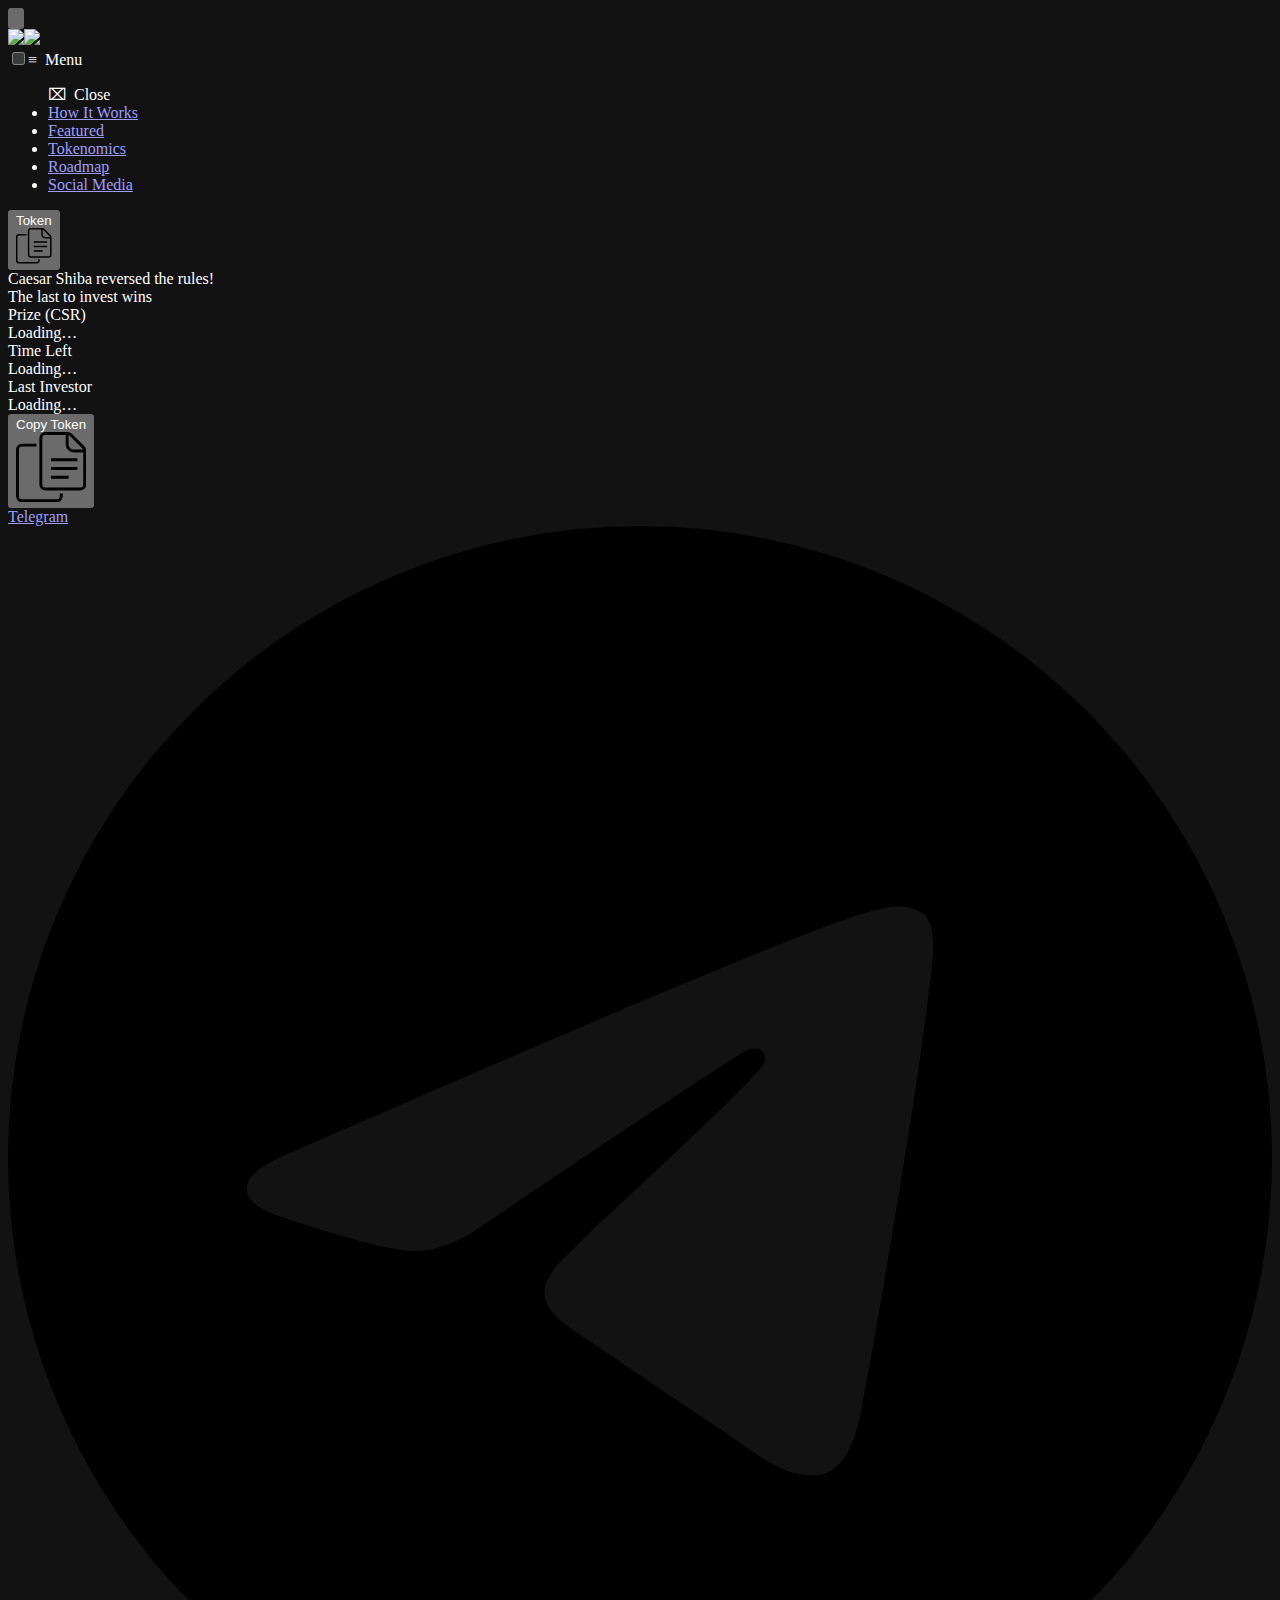
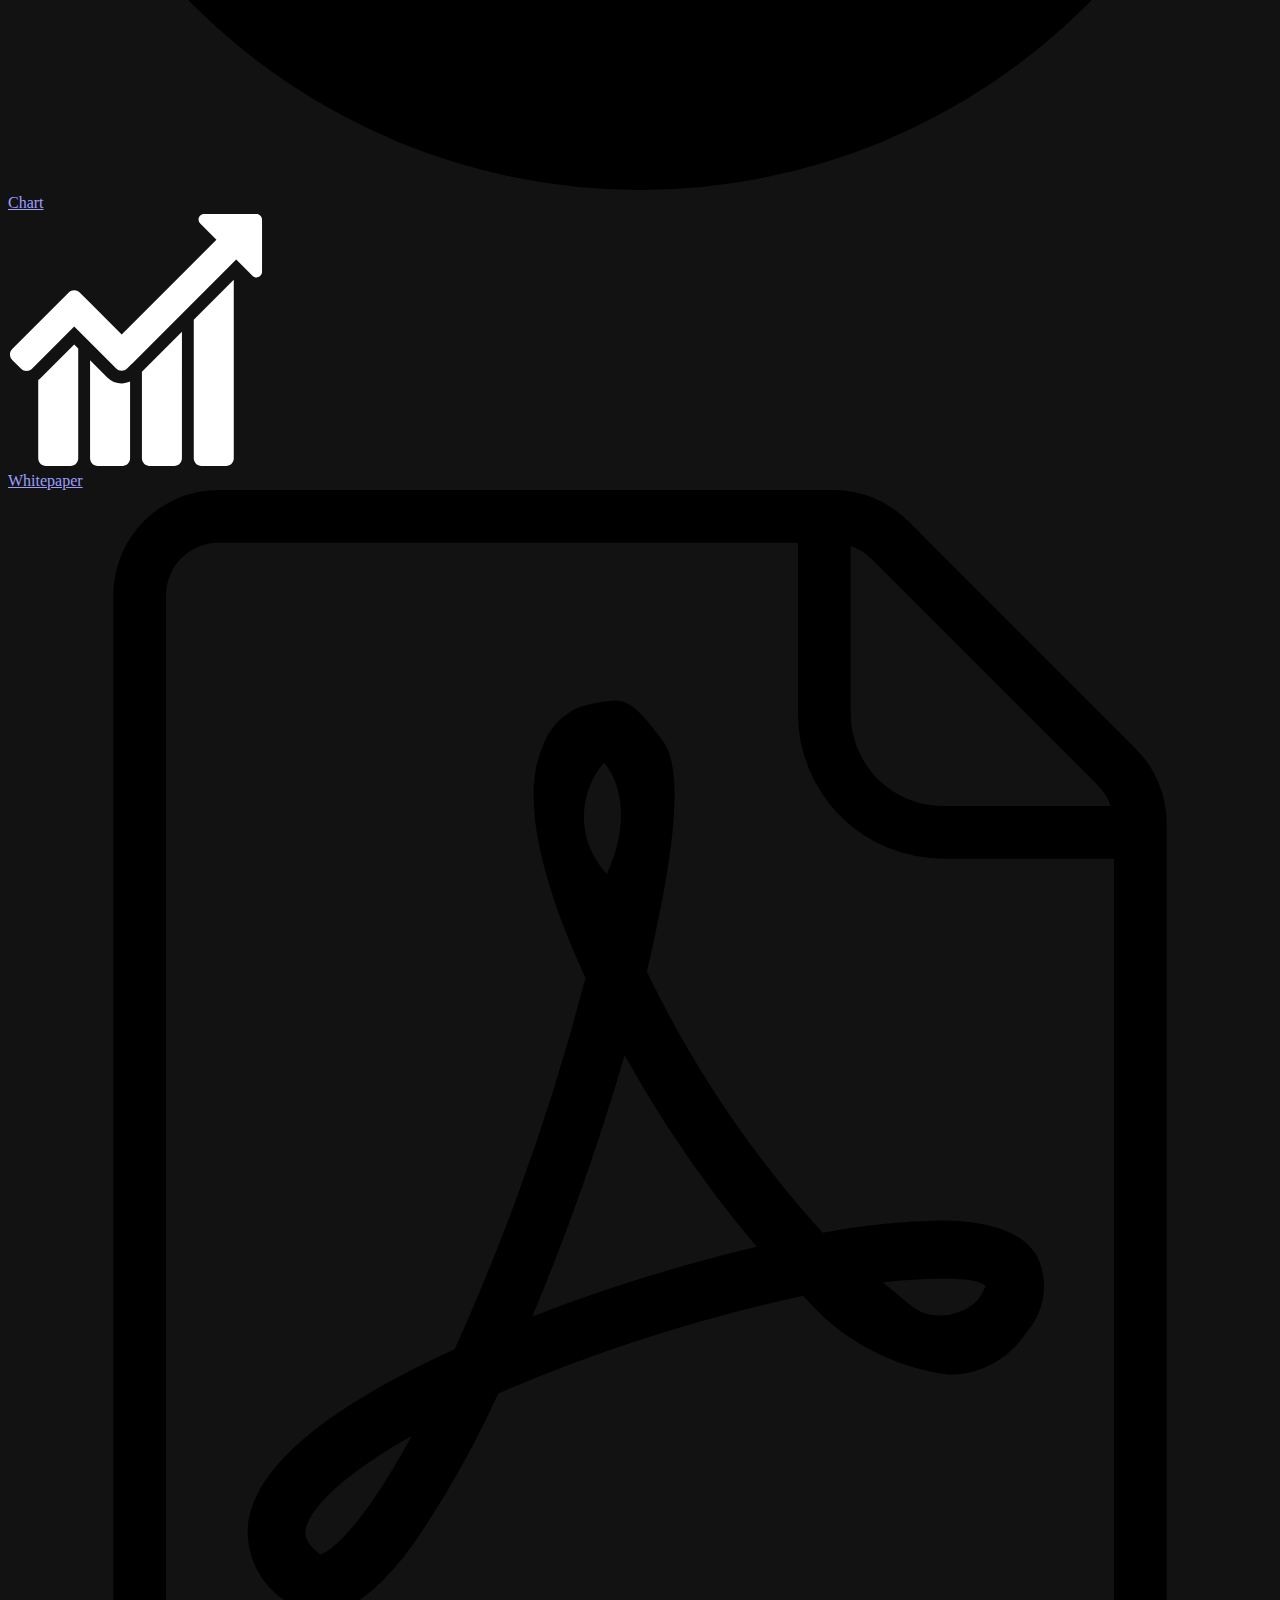
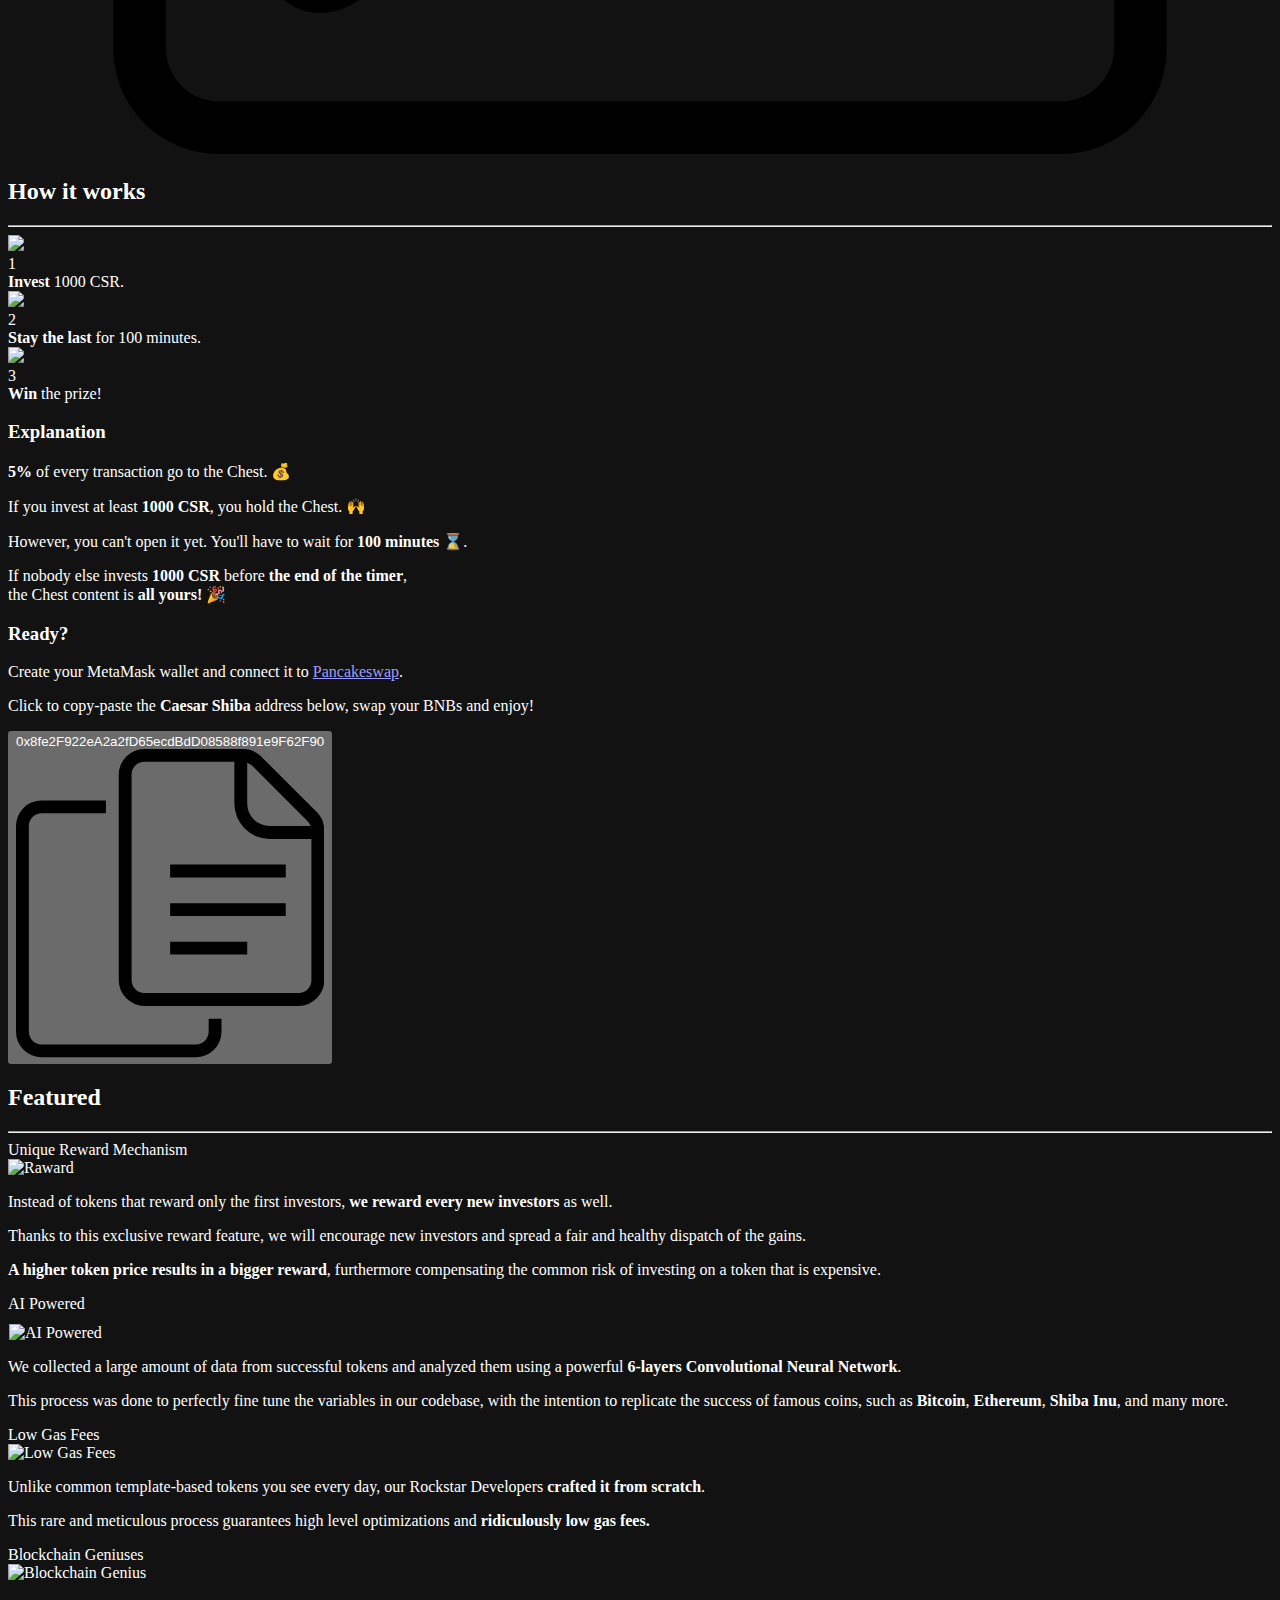
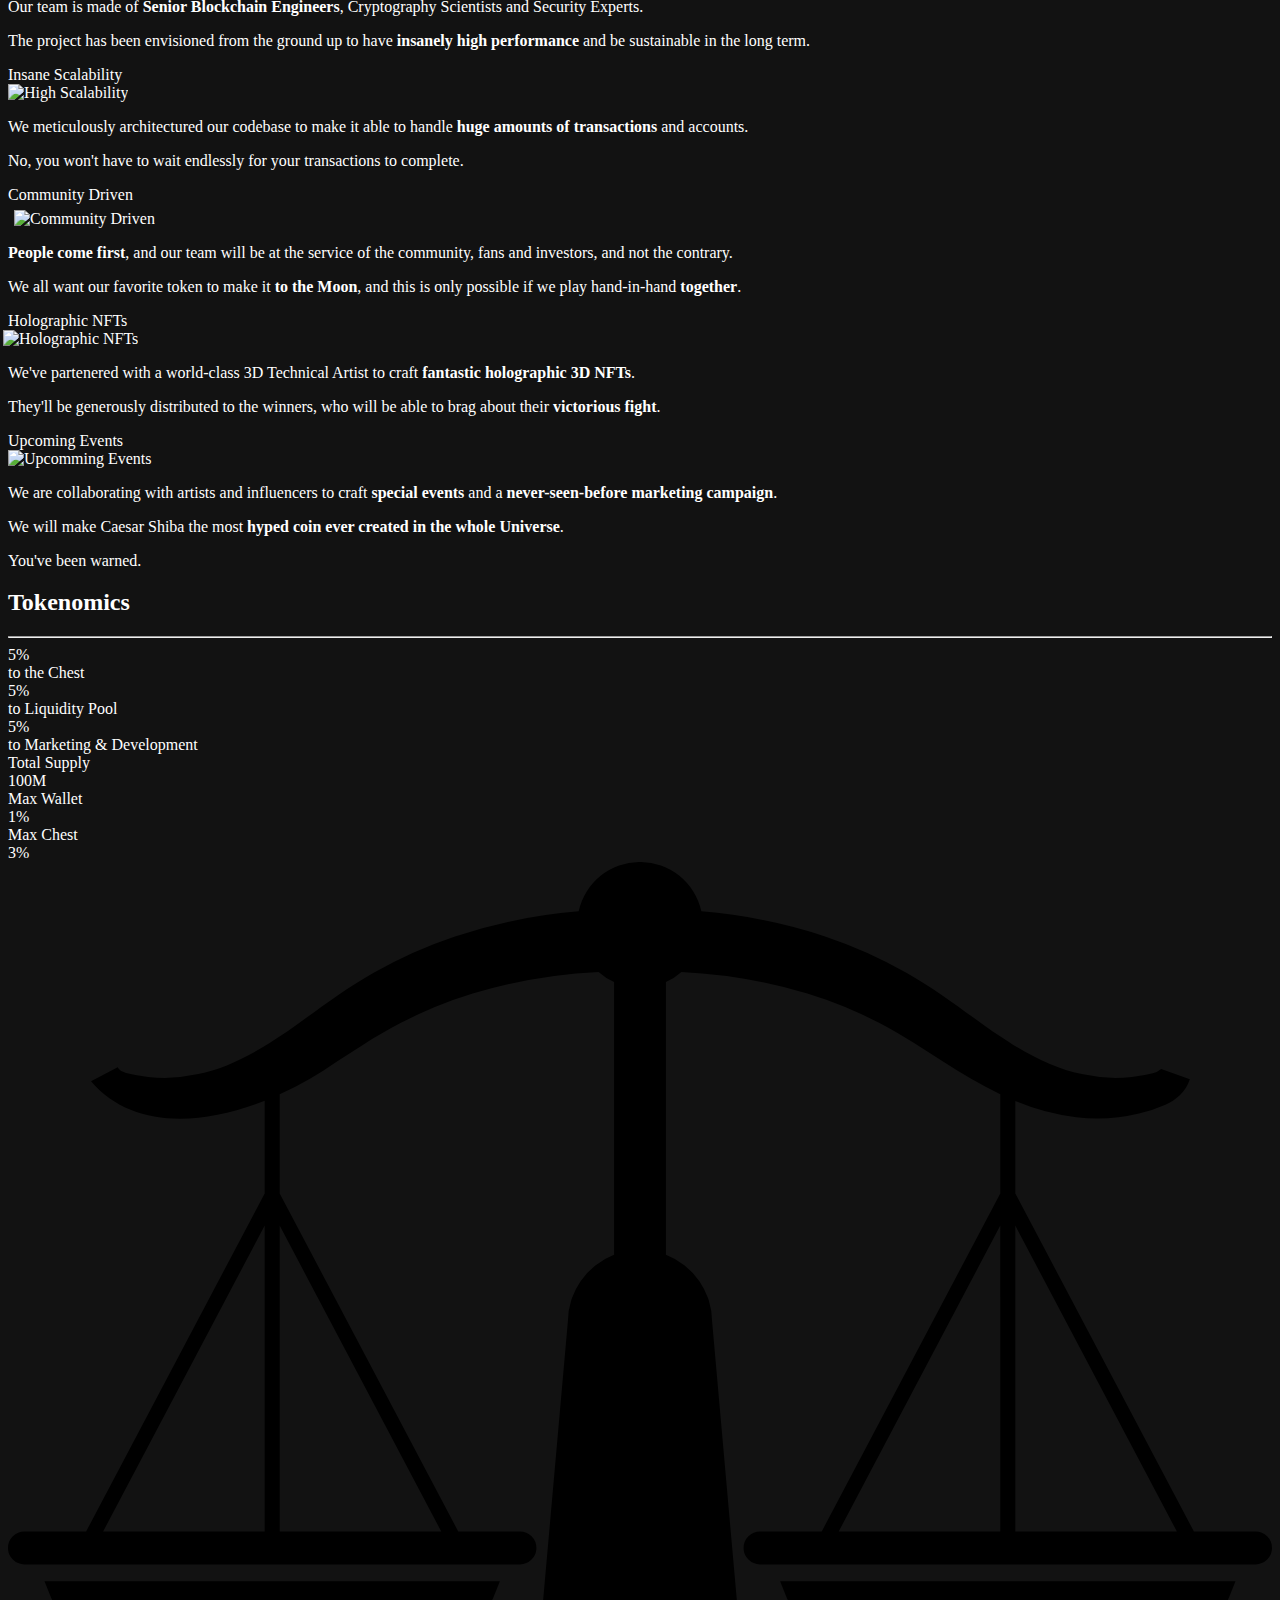
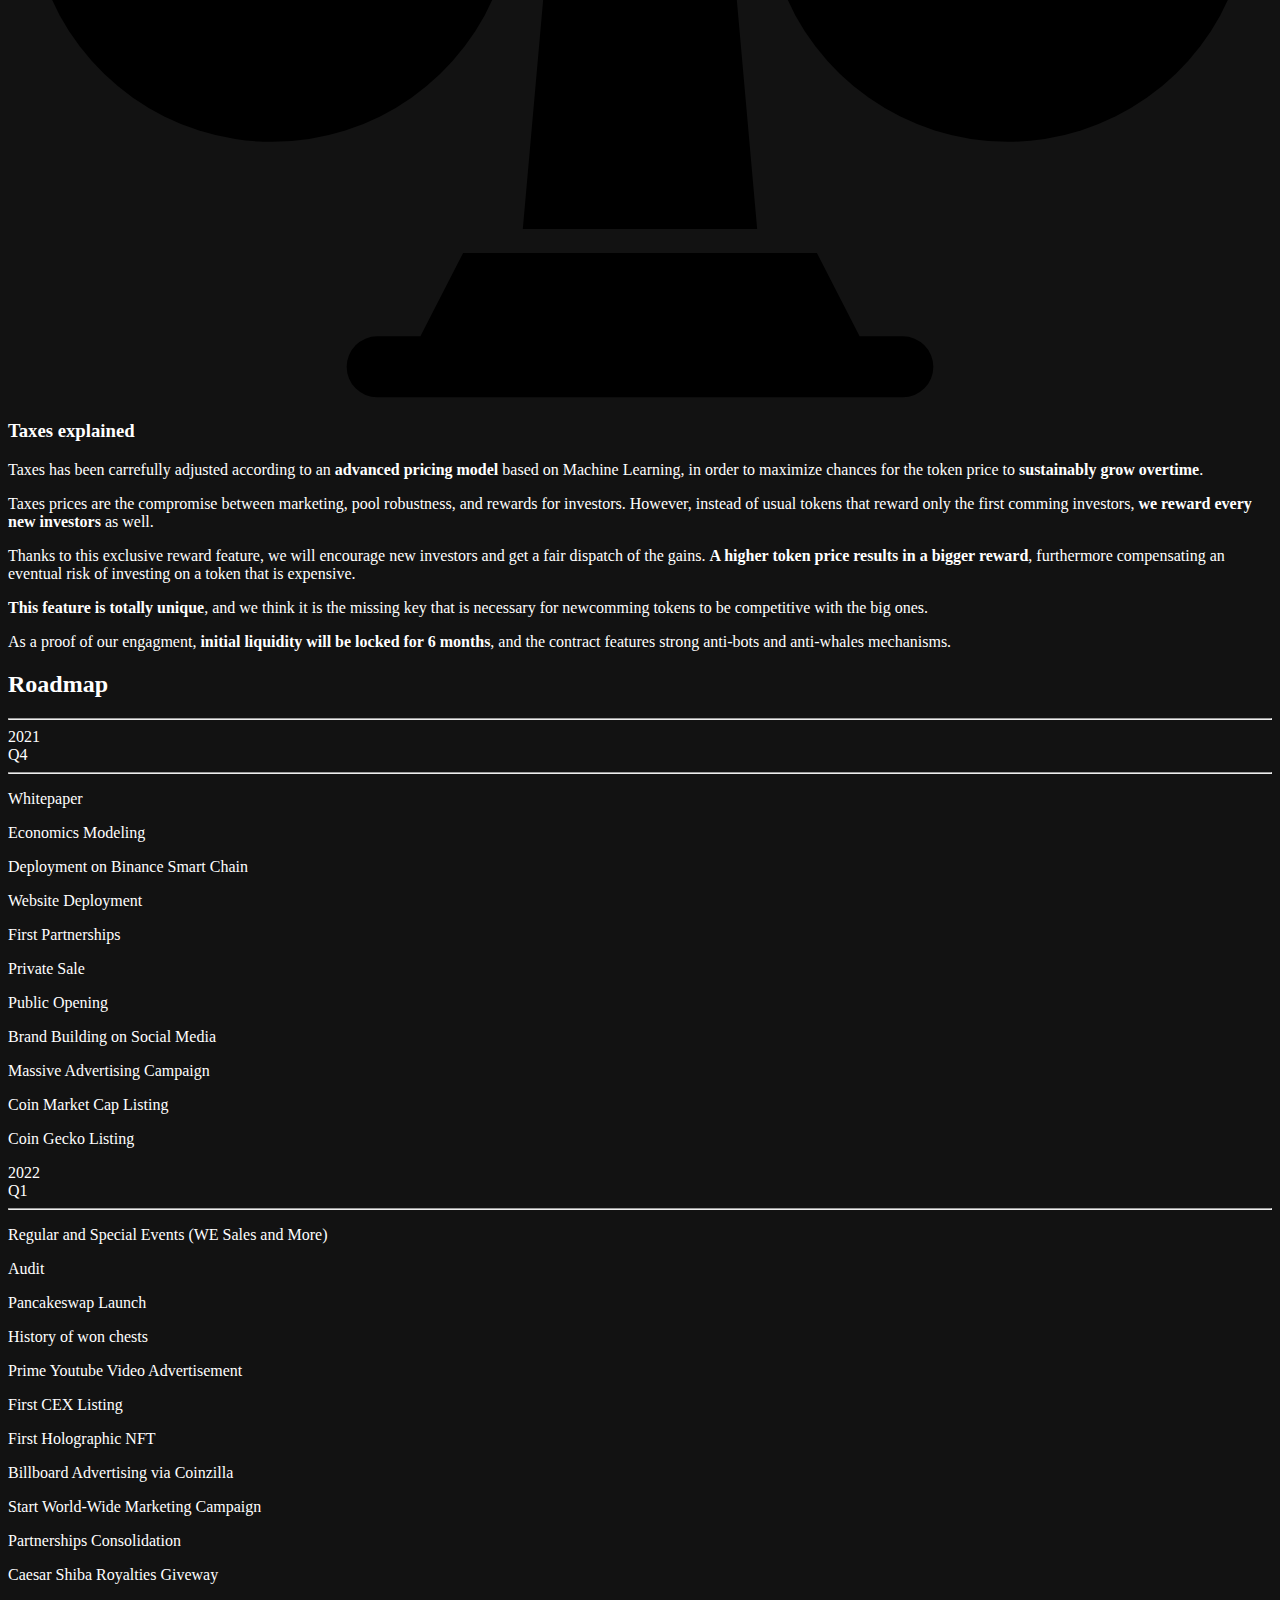
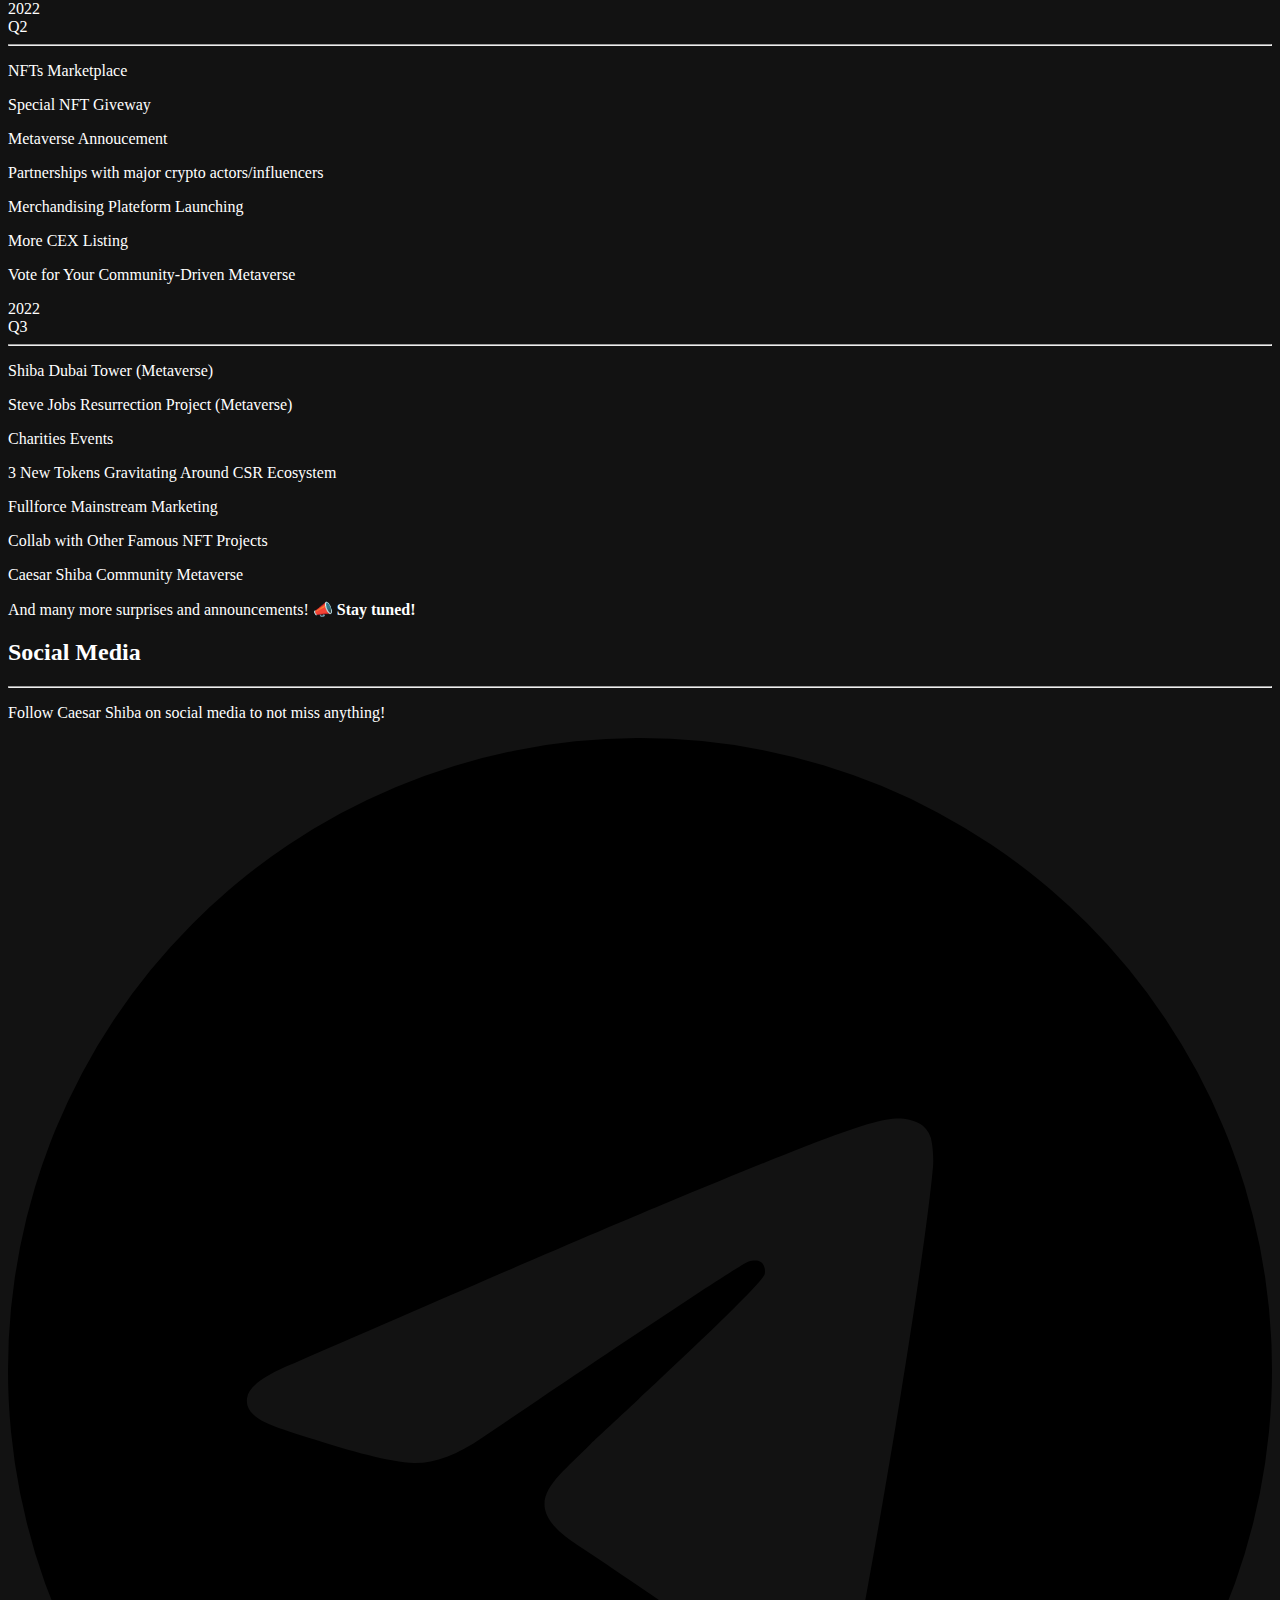
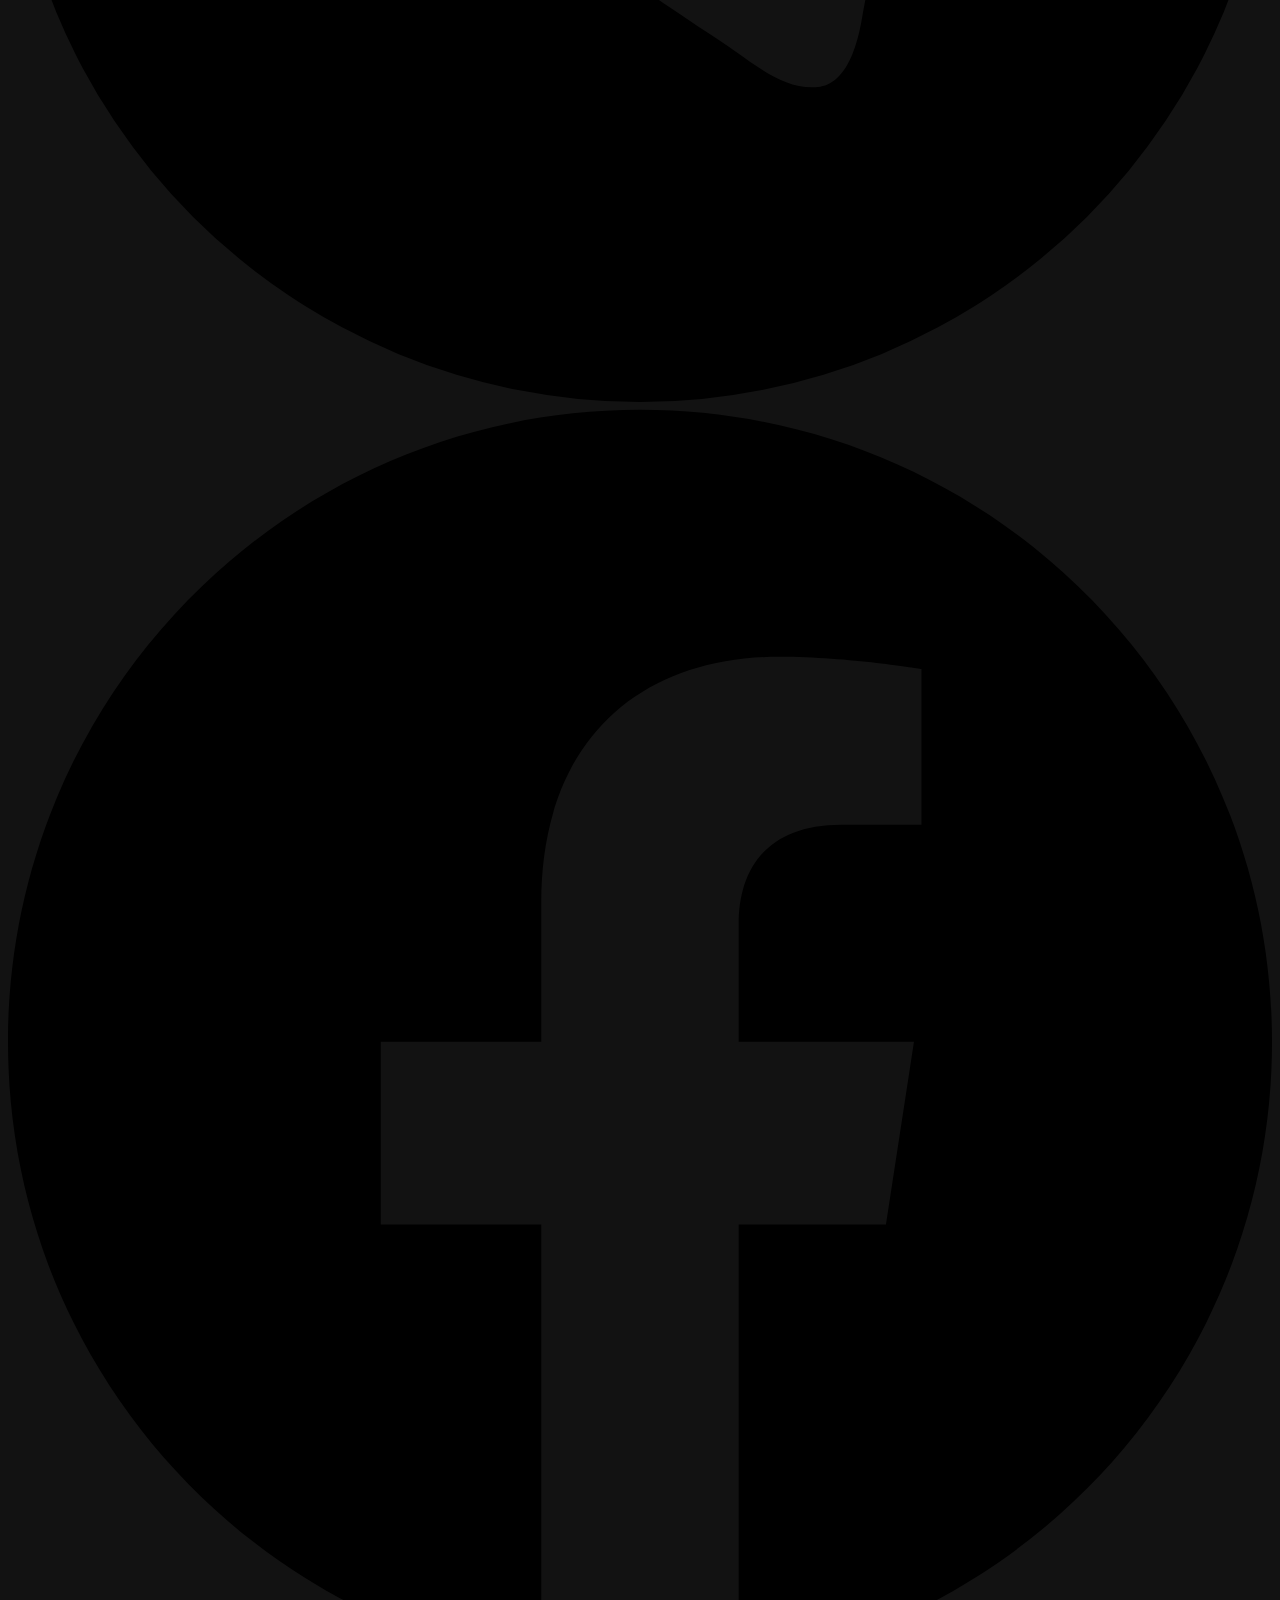
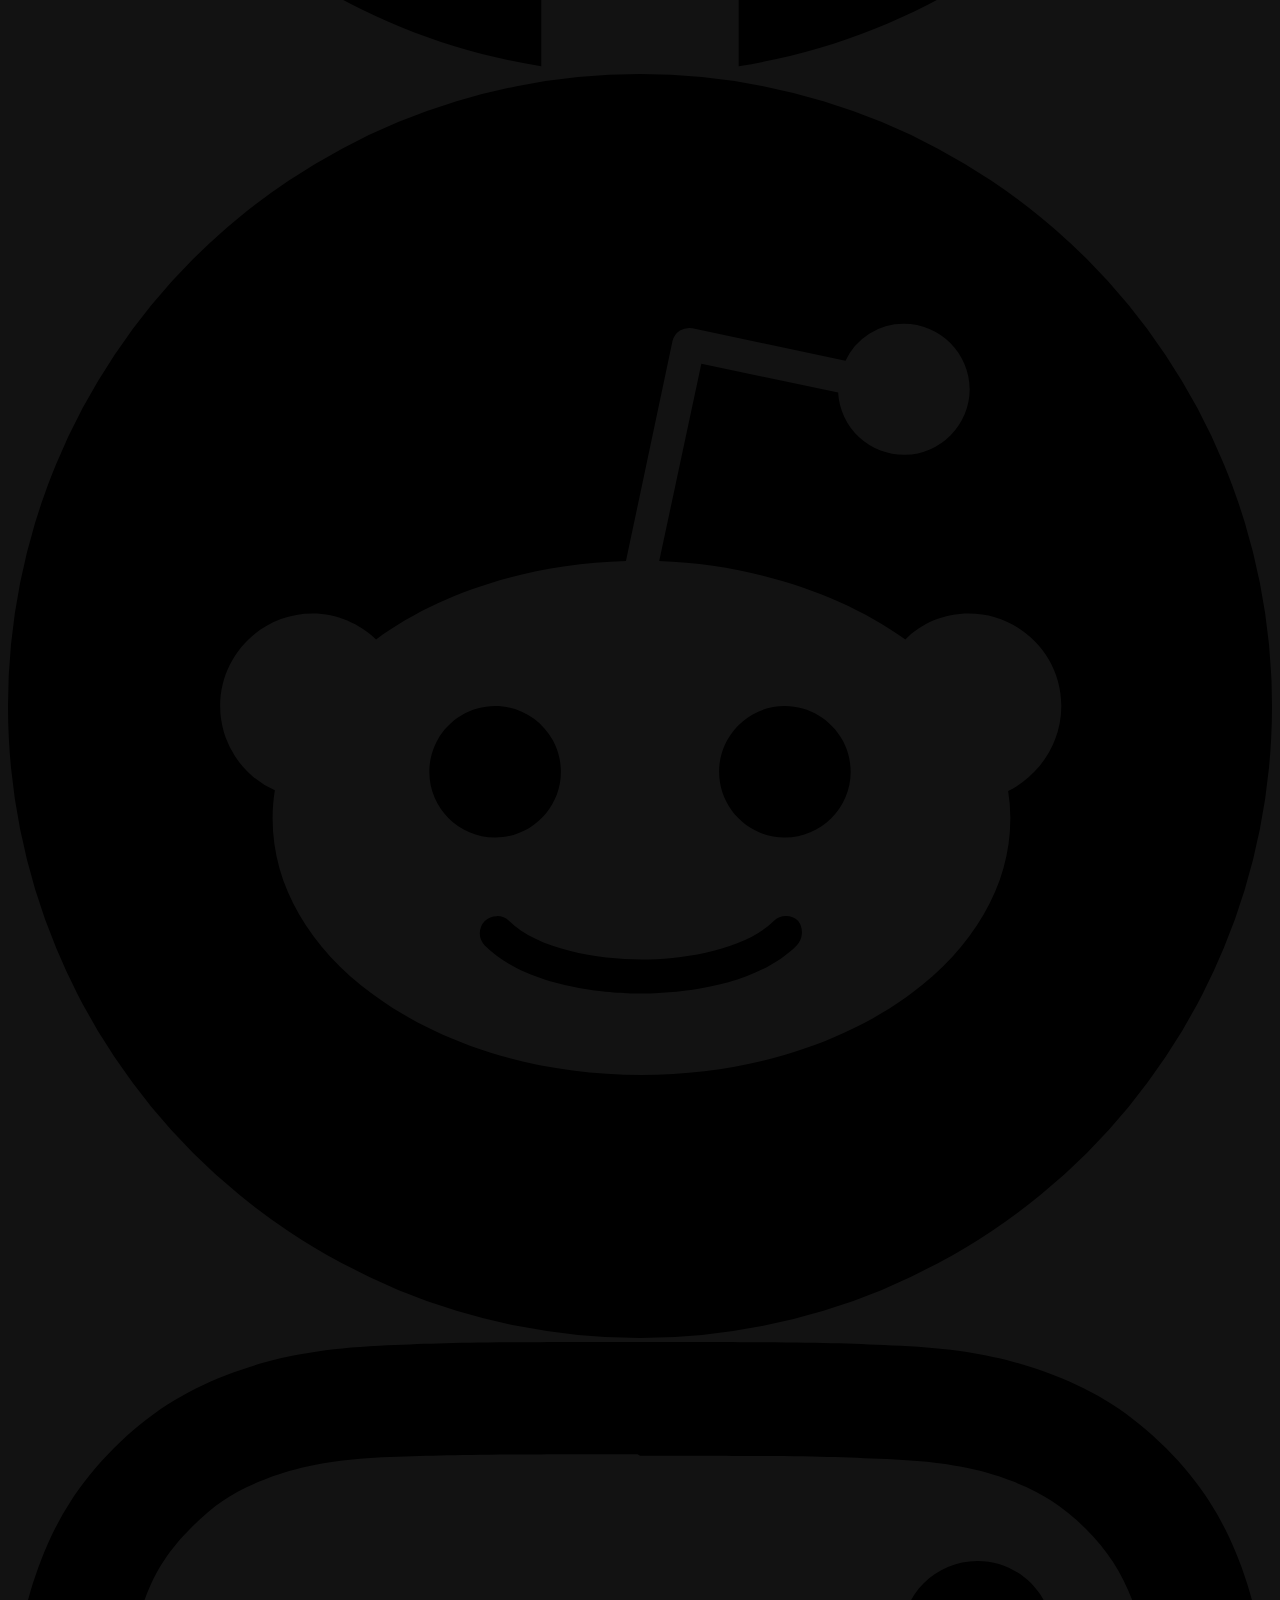
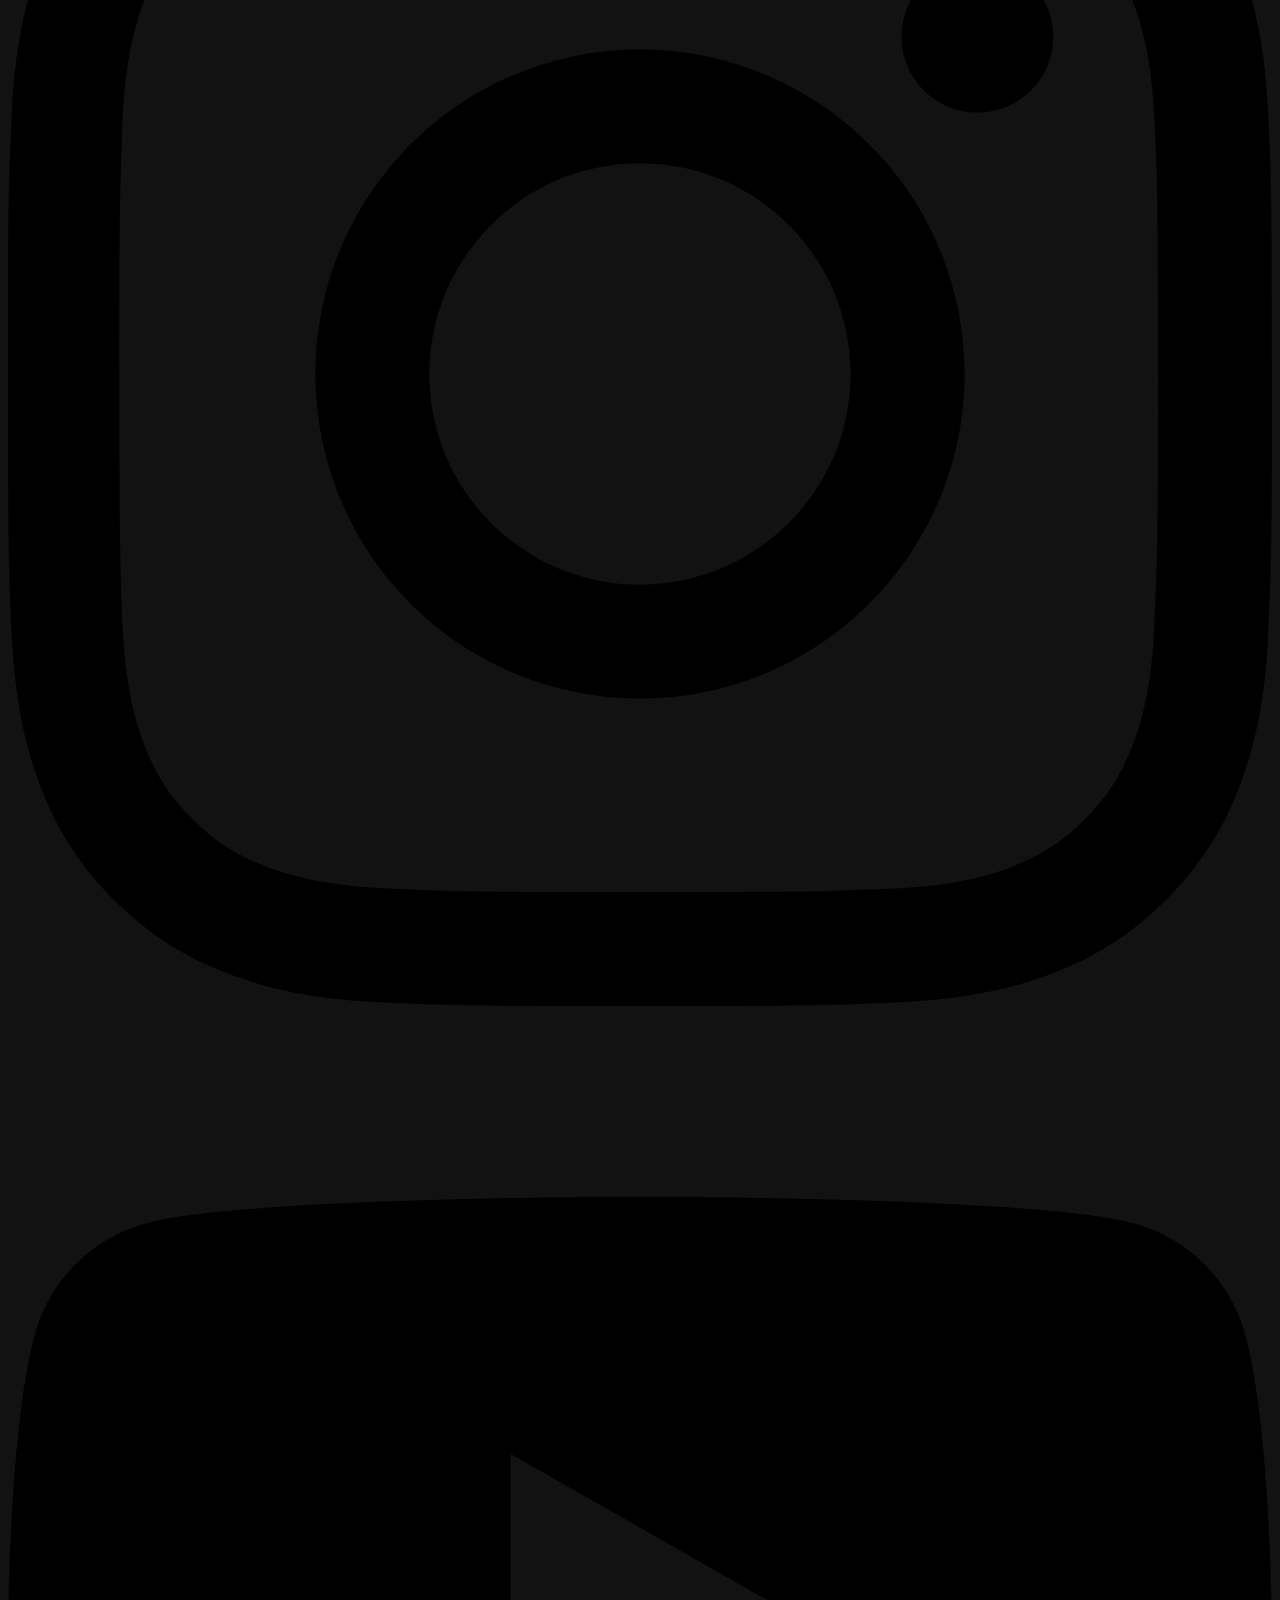
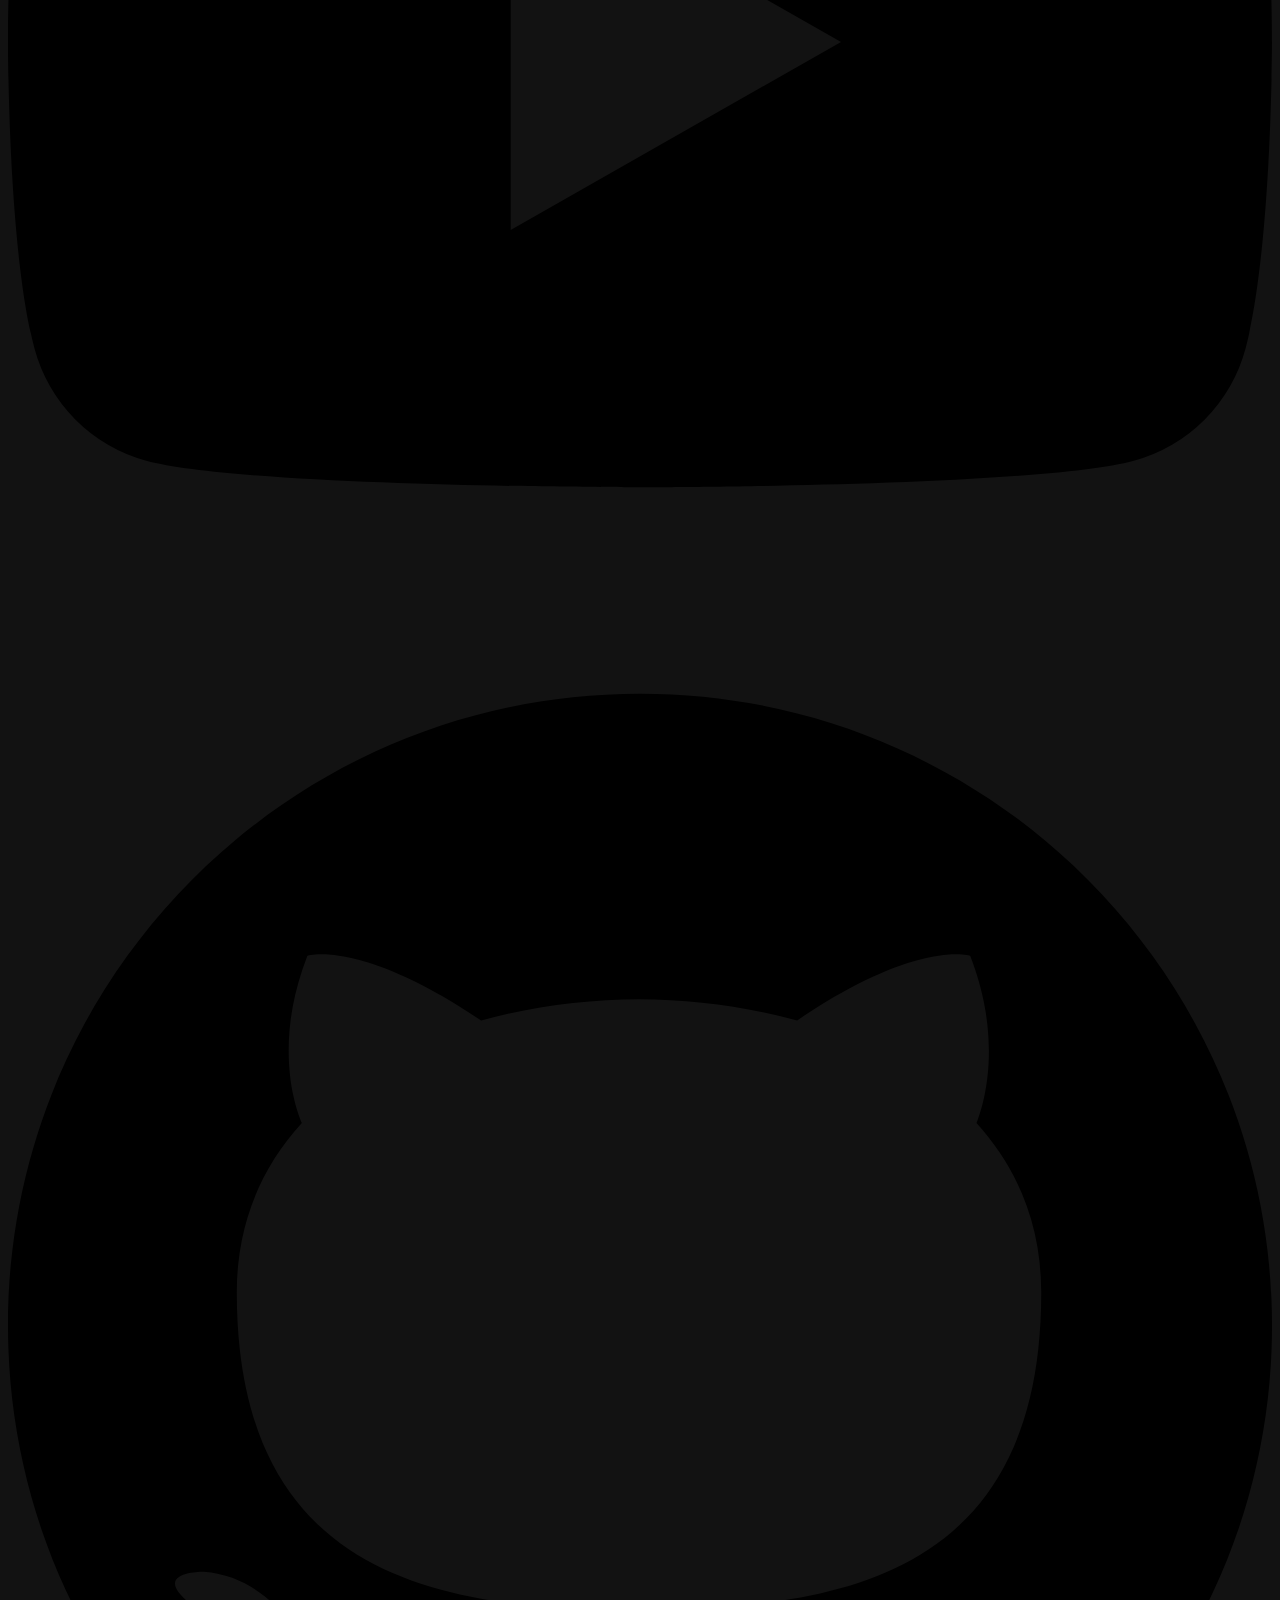
==== commit 0fc08d84: "Various fixes before launch" ====
--- a/index.html
+++ b/index.html
@@ -1,5 +1,5 @@
 <!doctype html><html><head><meta name="generator" content="Hugo 0.90.0"><meta charset="utf-8"><meta name="pinterest" content="nopin"><meta name="viewport" content="width=device-width,initial-scale=1,maximum-scale=1,user-scalable=no"><meta http-equiv="x-ua-compatible" content="IE=edge,chrome=1"><meta name="HandheldFriendly" content="true"><link rel="canonical" href="https://www.caesarshiba.com/"><meta name="theme-color" content="#ff6600"><title>CAESAR SHIBA</title><meta name="description" content="A cryptocurrency with a unique backward rewarding system. Own the Chest for 100 minutes and its content will be yours!"><meta name="color-scheme" content="dark"><link rel="stylesheet" type="text/css" href="https://www.caesarshiba.com/css/bg.css" crossorigin="anonymous"><link rel="stylesheet" type="text/css" href="https://www.caesarshiba.com/css/main.min.css" crossorigin="anonymous"><link rel="icon" type="image/png" sizes="16x16" href="https://www.caesarshiba.com/img/favicon_hud51eef646bf5011eb85a9c838d6a6d78_117467_16x16_fit_box_3.png"><link rel="icon" type="image/png" sizes="32x32" href="https://www.caesarshiba.com/img/favicon_hud51eef646bf5011eb85a9c838d6a6d78_117467_32x32_fit_box_3.png"><link rel="icon" type="image/png" sizes="64x64" href="https://www.caesarshiba.com/img/favicon_hud51eef646bf5011eb85a9c838d6a6d78_117467_64x64_fit_box_3.png"><link rel="icon" type="image/png" sizes="128x128" href="https://www.caesarshiba.com/img/favicon_hud51eef646bf5011eb85a9c838d6a6d78_117467_128x128_fit_box_3.png"><link rel="icon" type="image/png" sizes="256x256" href="https://www.caesarshiba.com/img/favicon_hud51eef646bf5011eb85a9c838d6a6d78_117467_256x256_fit_box_3.png"><link rel="apple-touch-icon" sizes="120x120" ref="https://www.caesarshiba.com/img/favicon_hud51eef646bf5011eb85a9c838d6a6d78_117467_120x120_fit_box_3.png"><link rel="apple-touch-icon" sizes="152x152" ref="https://www.caesarshiba.com/img/favicon_hud51eef646bf5011eb85a9c838d6a6d78_117467_152x152_fit_box_3.png"><link rel="apple-touch-icon" sizes="167x167" ref="https://www.caesarshiba.com/img/favicon_hud51eef646bf5011eb85a9c838d6a6d78_117467_167x167_fit_box_3.png"><link rel="apple-touch-icon" sizes="180x180" ref="https://www.caesarshiba.com/img/favicon_hud51eef646bf5011eb85a9c838d6a6d78_117467_180x180_fit_box_3.png"><link rel="shortcut icon" sizes="196x196" href="https://www.caesarshiba.com/img/favicon_hud51eef646bf5011eb85a9c838d6a6d78_117467_196x196_fit_box_3.png"><meta name="msapplication-TileColor" content="#ff6600"><meta name="msapplication-square70x70logo" content="https://www.caesarshiba.com/img/favicon_hud51eef646bf5011eb85a9c838d6a6d78_117467_70x70_fit_box_3.png"><meta name="msapplication-square150x150logo" content="https://www.caesarshiba.com/img/favicon_hud51eef646bf5011eb85a9c838d6a6d78_117467_150x150_fit_box_3.png"><meta name="msapplication-TileImage" content="https://www.caesarshiba.com/img/favicon_hud51eef646bf5011eb85a9c838d6a6d78_117467_270x270_fit_box_3.png"><meta name="msapplication-config" content="none"><meta property="og:locale" content="en_US"><meta property="og:type" content="website"><meta property="og:title" content="CAESAR SHIBA"><meta property="og:description" content="A cryptocurrency with a unique backward rewarding system. Own the Chest for 100 minutes and its content will be yours!"><meta property="og:url" content="https://www.caesarshiba.com/"><meta property="og:site_name" content="CAESAR SHIBA"><meta property="og:image" content="https://www.caesarshiba.com/img/thumbnail_hu299c8f487141799b03239e0e673b950d_1176945_1200x630_fit_q90_bgffffff_lanczos_3.jpg"><meta property="og:image:width" content="1200"><meta property="og:image:height" content="630"><meta property="og:image:type" content="image/jpeg"><meta name="twitter:title" content="CAESAR SHIBA"><meta name="twitter:description" content="A cryptocurrency with a unique backward rewarding system. Own the Chest for 100 minutes and its content will be yours!"><meta name="twitter:site" content="@https://twitter.com/caesarshiba"><meta property="og:image" content="https://www.caesarshiba.com/img/thumbnail_hu299c8f487141799b03239e0e673b950d_1176945_1200x600_fit_q90_bgffffff_lanczos_3.jpg"><meta property="og:image:width" content="1143"><meta property="og:image:height" content="600"><meta property="og:image:type" content="image/jpeg"><script src="https://cdn.jsdelivr.net/gh/ethereum/web3.js@1.0.0-beta.36/dist/web3.min.js" integrity="sha256-nWBTbvxhJgjslRyuAKJHK+XcZPlCnmIAAMixz6EefVk=" crossorigin="anonymous"></script>
-<script src="https://www.caesarshiba.com/js/main.min.js" defer></script></head><body><button onclick="scrollToTop()" id="scroll-top-btn" title="Scroll to the Moon… Top!"><div class="icon"><svg xmlns="http://www.w3.org/2000/svg" viewBox="0 0 48 48" style="enable-background:new 0 0 48 48"><path d="M41.9 23 25.5 4.7c-.1-.1-.2-.2-.3-.2-.7-.5-1.6-.5-2.3.0-.1.1-.2.1-.3.2L6.1 23c-.7.8-.7 2.1.2 2.8.7.7 2 .7 2.7-.2l13-14.4V42c0 1.1.9 2 2 2s2-.9 2-2V11.2l13 14.4c.7.8 2 .9 2.8.1s.9-1.9.1-2.7z"/></svg></div></button><header id="header"><div class="container"><nav><a class="title" href="/"><div class="logo"><img class="coin" src="https://www.caesarshiba.com/img/logo_coin_hu26aeaec496b05d9fa0ed3f64bc0fdfe7_329906_128x128_fit_box_3.png"><img class="logotype" src="https://www.caesarshiba.com/img/logo_logotype_hu239ea91e88d9caee7974cff5f4f30004_539224_128x128_fit_box_3.png"></div></a><input type="checkbox" class="menu-checkbox" id="menu-checkbox"><label for="menu-checkbox" class="menu-show">&equiv;&nbsp;&nbsp;Menu</label><ul><label for="menu-checkbox" class="menu-close">&#8999;&nbsp;&nbsp;Close</label><li><a class="nav-section" href="#how-it-works">How It Works</a></li><li><a class="nav-section" href="#featured">Featured</a></li><li><a class="nav-section" href="#tokenomics">Tokenomics</a></li><li><a class="nav-section" href="#roadmap">Roadmap</a></li><li><a class="nav-section" href="#social-media">Social Media</a></li></ul><button onclick="copyTokenToClipboard(this)" class="button right has-tooltip tooltip-bottom"><div class="text">Token</div><div class="icon"><svg xmlns="http://www.w3.org/2000/svg" viewBox="0 0 24 24"><title>icon_copy</title><path d="M15 21h1v1a2 2 0 01-2 2H2a2 2 0 01-2-2V6A2 2 0 012 4H7V5H2A1 1 0 001 6V22a1 1 0 001 1H14a1 1 0 001-1zM24 6.328V18a2 2 0 01-2 2H10a2 2 0 01-2-2V2a2 2 0 012-2h7.672a2 2 0 011.414.586l4.328 4.328A2 2 0 0124 6.328zM18 4.25A1.752 1.752.0 0019.75 6h3.185a.985.985.0 00-.228-.379L18.379 1.293A.985.985.0 0018 1.065zM23 7H19.75A2.752 2.752.0 0117 4.25V1H10A1 1 0 009 2V18a1 1 0 001 1H22a1 1 0 001-1zM12 10h9V9H12zm0 3h9V12H12zm0 3h6V15H12z"/></svg></div></button></nav></div></header><div id="main"><div class="hero-background cover-bg"><div class="hero"><div class="container"><div class="hero-content"><div class="hero-top"></div><div class="hero-bottom"><div class="pre-tagline">Caesar Shiba reversed the rules!</div><div class="tagline">The last to invest wins</div><div class="contract-infos"><div class="contract-chest-info contract-chest-content"><div class="label">Prize (CSR)</div><div class="value" id="contract-chest-content-value"><div class="loader"><div class="coin-loader"><div></div></div><div class="text">Loading…</div></div></div></div><div class="contract-chest-info contract-chest-time"><div class="label">Time Left</div><div class="value" id="contract-chest-time-value"><div class="loader"><div class="coin-loader"><div></div></div><div class="text">Loading…</div></div></div></div><div class="contract-chest-info contract-chest-owner"><div class="label">Last Investor</div><div class="value" id="contract-chest-owner-value"><div class="loader"><div class="coin-loader"><div></div></div><div class="text">Loading…</div></div></div></div></div><div class="hero-buttons-container"><button onclick="copyTokenToClipboard(this)" class="button right has-tooltip"><div class="text">Copy Token</div><div class="icon"><svg xmlns="http://www.w3.org/2000/svg" viewBox="0 0 24 24"><title>icon_copy</title><path d="M15 21h1v1a2 2 0 01-2 2H2a2 2 0 01-2-2V6A2 2 0 012 4H7V5H2A1 1 0 001 6V22a1 1 0 001 1H14a1 1 0 001-1zM24 6.328V18a2 2 0 01-2 2H10a2 2 0 01-2-2V2a2 2 0 012-2h7.672a2 2 0 011.414.586l4.328 4.328A2 2 0 0124 6.328zM18 4.25A1.752 1.752.0 0019.75 6h3.185a.985.985.0 00-.228-.379L18.379 1.293A.985.985.0 0018 1.065zM23 7H19.75A2.752 2.752.0 0117 4.25V1H10A1 1 0 009 2V18a1 1 0 001 1H22a1 1 0 001-1zM12 10h9V9H12zm0 3h9V12H12zm0 3h6V15H12z"/></svg></div></button><a href="https://t.me/caesarshiba" class="button right"><div class="text">Telegram</div><div class="icon"><svg role="img" viewBox="0 0 24 24" xmlns="http://www.w3.org/2000/svg"><title>Telegram</title><path d="M11.944.0A12 12 0 000 12a12 12 0 0012 12 12 12 0 0012-12A12 12 0 0012 0a12 12 0 00-.056.0zm4.962 7.224c.1-.002.321.023.465.14a.506.506.0 01.171.325c.016.093.036.306.02.472-.18 1.898-.962 6.502-1.36 8.627-.168.9-.499 1.201-.82 1.23-.696.065-1.225-.46-1.9-.902-1.056-.693-1.653-1.124-2.678-1.8-1.185-.78-.417-1.21.258-1.91.177-.184 3.247-2.977 3.307-3.23.007-.032.014-.15-.056-.212s-.174-.041-.249-.024c-.106.024-1.793 1.14-5.061 3.345-.48.33-.913.49-1.302.48-.428-.008-1.252-.241-1.865-.44-.752-.245-1.349-.374-1.297-.789.027-.216.325-.437.893-.663 3.498-1.524 5.83-2.529 6.998-3.014 3.332-1.386 4.025-1.627 4.476-1.635z"/></svg></div></a><a href="https://poocoin.app/tokens/0xb872057ee478b3eb77e74c9aa7b50fe4ed650e58" class="button right"><div class="text">Chart</div><div class="icon"><svg xmlns="http://www.w3.org/2000/svg" xmlns:xlink="http://www.w3.org/1999/xlink" width="256" height="256" viewBox="0 0 256 256"><desc>Created with Fabric.js 1.7.22</desc><defs/><g transform="translate(128 128) scale(0.72 0.72)"><g style="stroke:none;stroke-width:0;stroke-dasharray:none;stroke-linecap:butt;stroke-linejoin:miter;stroke-miterlimit:10;fill:none;fill-rule:nonzero;opacity:1" transform="translate(-175.05 -175.05000000000004) scale(3.89 3.89)"><path d="M87.994.0H69.342c-1.787.0-2.682 2.16-1.418 3.424l5.795 5.795-33.82 33.82L28.056 31.196l-3.174-3.174c-1.074-1.074-2.815-1.074-3.889.0L.805 48.209c-1.074 1.074-1.074 2.815.0 3.889l3.174 3.174c1.074 1.074 2.815 1.074 3.889.0l15.069-15.069 14.994 14.994c1.074 1.074 2.815 1.074 3.889.0l1.614-1.614c.083-.066.17-.125.247-.202l37.1-37.1 5.795 5.795C87.84 23.34 90 22.445 90 20.658V2.006C90 .898 89.102.0 87.994.0z" style="stroke:none;stroke-width:1;stroke-dasharray:none;stroke-linecap:butt;stroke-linejoin:miter;stroke-miterlimit:10;fill:#fff;fill-rule:nonzero;opacity:1" transform="matrix(1 0 0 1 0 0)" stroke-linecap="round"/><path d="M65.626 37.8v49.45c0 1.519 1.231 2.75 2.75 2.75h8.782c1.519.0 2.75-1.231 2.75-2.75V23.518L65.626 37.8z" style="stroke:none;stroke-width:1;stroke-dasharray:none;stroke-linecap:butt;stroke-linejoin:miter;stroke-miterlimit:10;fill:#fff;fill-rule:nonzero;opacity:1" transform="matrix(1 0 0 1 0 0)" stroke-linecap="round"/><path d="M47.115 56.312V87.25c0 1.519 1.231 2.75 2.75 2.75h8.782c1.519.0 2.75-1.231 2.75-2.75V42.03L47.115 56.312z" style="stroke:none;stroke-width:1;stroke-dasharray:none;stroke-linecap:butt;stroke-linejoin:miter;stroke-miterlimit:10;fill:#fff;fill-rule:nonzero;opacity:1" transform="matrix(1 0 0 1 0 0)" stroke-linecap="round"/><path d="M39.876 60.503c-1.937.0-3.757-.754-5.127-2.124l-6.146-6.145V87.25c0 1.519 1.231 2.75 2.75 2.75h8.782c1.519.0 2.75-1.231 2.75-2.75V59.844C41.952 60.271 40.933 60.503 39.876 60.503z" style="stroke:none;stroke-width:1;stroke-dasharray:none;stroke-linecap:butt;stroke-linejoin:miter;stroke-miterlimit:10;fill:#fff;fill-rule:nonzero;opacity:1" transform="matrix(1 0 0 1 0 0)" stroke-linecap="round"/><path d="M22.937 46.567 11.051 58.453c-.298.298-.621.562-.959.8V87.25c0 1.519 1.231 2.75 2.75 2.75h8.782c1.519.0 2.75-1.231 2.75-2.75V48.004l-1.437-1.437z" style="stroke:none;stroke-width:1;stroke-dasharray:none;stroke-linecap:butt;stroke-linejoin:miter;stroke-miterlimit:10;fill:#fff;fill-rule:nonzero;opacity:1" transform="matrix(1 0 0 1 0 0)" stroke-linecap="round"/></g></g></svg></div></a><a href="caesar_shiba_whitepaper.pdf" class="button right"><div class="text">Whitepaper</div><div class="icon"><svg xmlns="http://www.w3.org/2000/svg" viewBox="0 0 24 24"><title>pdf</title><path d="M22 6.328V22a2 2 0 01-2 2H4a2 2 0 01-2-2V2A2 2 0 014 0H15.672a2 2 0 011.414.586l4.328 4.328A2 2 0 0122 6.328zM16 4.25A1.752 1.752.0 0017.75 6h3.185a.975.975.0 00-.228-.379L16.379 1.293A.975.975.0 0016 1.065zM21 7H17.75A2.752 2.752.0 0115 4.25V1H4A1 1 0 003 2V22a1 1 0 001 1H20a1 1 0 001-1z"/><path d="M19.567 14.6c-.252-.491-.874-.731-1.9-.731a12.692 12.692.0 00-2.2.235A20.962 20.962.0 0112.13 9.145c.877-3.691.438-4.214.245-4.46-.206-.262-.5-.688-.827-.688a3.224 3.224.0 00-.666.113 1.26 1.26.0 00-.744.8c-.463 1.083.173 2.931.827 4.356a44.06 44.06.0 01-2.484 7.049c-2.485 1.138-3.8 2.256-3.924 3.323a1.569 1.569.0 00.731 1.47 1.051 1.051.0 00.634.214c.574.0 1.153-.439 1.824-1.382a18.685 18.685.0 001.563-2.787A31.406 31.406.0 0115.1 15.3a4.359 4.359.0 002.761 1.5 1.742 1.742.0 001.456-.781 1.327 1.327.0 00.25-1.419zM5.933 20.215c-.307-.235-.289-.394-.282-.454.04-.364.611-1.011 2.013-1.8-1.064 1.963-1.633 2.223-1.731 2.254zM11.31 5.184c.028-.009.686.722.063 2.109A1.573 1.573.0 0111.31 5.184zM9.955 15.693a46.912 46.912.0 001.753-4.96 22.493 22.493.0 002.507 3.636 32.6 32.6.0 00-4.26 1.324zm8.46-.314a.987.987.0 01-.794.289c-.349.0-.48-.208-1.014-.619a9.5 9.5.0 011.187-.071c.583.0.69.086.771.13A1.065 1.065.0 0118.415 15.379z"/></svg></div></a></div></div></div></div></div></div><div class="noise-bg"><div class="how-it-works-background"><div class="container"><div id="how-it-works" class="page-section how-it-works"><h2 class="laurels">How it works</h2><hr><div class="how-it-works-items"><div class="how-it-works-item"><div class="how-it-works-img-container"><img class="how-it-works-img" src="https://www.caesarshiba.com/img/step_1_hu3d83f90411188d36d4dafda1930f0a34_90788_300x300_fit_box_3.png"></div><div class="step">1</div><div><strong>Invest</strong> 1000 CSR.</div></div><div class="how-it-works-item"><div class="how-it-works-img-container"><img class="how-it-works-img" src="https://www.caesarshiba.com/img/step_2_hu7707b6e86247cfebb860319b5d70e6e8_88218_300x300_fit_box_3.png"></div><div class="step">2</div><div><strong>Stay the last</strong> for 100 minutes.</div></div><div class="how-it-works-item"><div class="fireworks"><div class="before"></div><div class="after"></div></div><div class="how-it-works-img-container step-3"><img class="how-it-works-img" src="https://www.caesarshiba.com/img/step_3_hua80e453b399cded0e33187f4be02246e_100370_300x300_fit_box_3.png"></div><div class="step">3</div><div><strong>Win</strong> the prize!</div></div></div><div class="full-explanation"><h3>Explanation</h3><p><strong>5%</strong> of every transaction go to the Chest.</p><p>If you invest at least <strong>1000 CSR</strong>, you hold the Chest.</p><p>However, you can't open it yet. You'll have to wait for <strong>100 minutes</strong>.</p><p>If nobody else invests <strong>1000 CSR</strong> before <strong>the end of the timer</strong>,</br>the Chest content is <strong>all yours!</strong></p></div><h3>Ready?</h3><p>Create your MetaMask wallet and connect it to <a href="https://pancakeswap.finance/swap">Pancakeswap</a>.</p><p class="before-button">Click to copy-paste the <strong>Caesar Shiba</strong> address below, swap your BNBs and enjoy!</p><button onclick="copyTokenToClipboard(this)" class="button right has-tooltip"><div class="text">0x34U57897284957892374673284678</div><div class="icon"><svg xmlns="http://www.w3.org/2000/svg" viewBox="0 0 24 24"><title>icon_copy</title><path d="M15 21h1v1a2 2 0 01-2 2H2a2 2 0 01-2-2V6A2 2 0 012 4H7V5H2A1 1 0 001 6V22a1 1 0 001 1H14a1 1 0 001-1zM24 6.328V18a2 2 0 01-2 2H10a2 2 0 01-2-2V2a2 2 0 012-2h7.672a2 2 0 011.414.586l4.328 4.328A2 2 0 0124 6.328zM18 4.25A1.752 1.752.0 0019.75 6h3.185a.985.985.0 00-.228-.379L18.379 1.293A.985.985.0 0018 1.065zM23 7H19.75A2.752 2.752.0 0117 4.25V1H10A1 1 0 009 2V18a1 1 0 001 1H22a1 1 0 001-1zM12 10h9V9H12zm0 3h9V12H12zm0 3h6V15H12z"/></svg></div></button></div></div></div></div><div class="noise-bg"><div id="featured" class="page-section featured"><div class="container"><h2 class="laurels">Featured</h2><hr><div class="featured-cards"><div class="featured-card"><div class="featured-card-title">Unique Reward Mechanism</div><div class="feature-img-container"><img class="feature-img" src="https://www.caesarshiba.com/img/feature_reward_hud48c2222b23e8ce23ad5abebd63a0ab4_76158_300x300_fit_box_3.png" alt="Raward"></div><p>Instead of tokens that reward only the first investors, <strong>we reward every new investors</strong> as well.</p><p>Thanks to this exclusive reward feature, we will encourage new investors and spread a fair and healthy dispatch of the gains.</p><p><strong>A higher token price results in a bigger reward</strong>, furthermore compensating the common risk of investing on a token that is expensive.</p></div><div class="featured-card"><div class="featured-card-title">AI Powered</div><div class="feature-img-container"><img class="feature-img" src="https://www.caesarshiba.com/img/feature_neural_huee6a9bab2b1758101061d355d2326cb9_113353_300x300_fit_box_3.png" alt="AI Powered" style="margin-top:11px;margin-left:1px;max-width:105%"></div><p>We collected a large amount of data from successful tokens and analyzed them using a powerful <strong>6-layers Convolutional Neural Network</strong>.</p><p>This process was done to perfectly fine tune the variables in our codebase, with the intention to replicate the success of famous coins, such as <strong>Bitcoin</strong>, <strong>Ethereum</strong>, <strong>Shiba Inu</strong>, and many more.</p></p></div><div class="featured-card"><div class="featured-card-title">Low Gas Fees</div><div class="feature-img-container"><img class="feature-img" src="https://www.caesarshiba.com/img/feature_lowgas_hua232588e451c1094354477999f07e0a8_42668_300x300_fit_box_3.png" alt="Low Gas Fees" style="margin-top:-13px;max-width:103%"></div><p>Unlike common template-based tokens you see every day, our Rockstar Developers <strong>crafted it from scratch</strong>.</p><p>This rare and meticulous process guarantees high level optimizations and <strong>ridiculously low gas fees.</strong></p></div><div class="featured-card"><div class="featured-card-title">Blockchain Geniuses</div><div class="feature-img-container"><img class="feature-img" src="https://www.caesarshiba.com/img/feature_blockchainGenius_hu0913fd935797a8e086cec988e82ee242_128863_300x300_fit_box_3.png" alt="Blockchain Genius"></div><p>Our team is made of <strong>Senior Blockchain Engineers</strong>, Cryptography Scientists and Security Experts.</p><p>The project has been envisioned from the ground up to have <strong>insanely high performance</strong> and be sustainable in the long term.</p></div><div class="featured-card"><div class="featured-card-title">Insane Scalability</div><div class="feature-img-container"><img class="feature-img" src="https://www.caesarshiba.com/img/feature_scalability_hu38e7a1c1ef1407c4892fceae03389f47_104624_300x300_fit_box_3.png" alt="High Scalability"></div><p>We meticulously architectured our codebase to make it able to handle <strong>huge amounts of transactions</strong> and accounts.</p><p>No, you won't have to wait endlessly for your transactions to complete.</p></div><div class="featured-card"><div class="featured-card-title">Community Driven</div><div class="feature-img-container"><img class="feature-img" src="https://www.caesarshiba.com/img/feature_community_hu067007484ed72dff72ac25a8ce977d8a_27197_300x300_fit_box_3.png" alt="Community Driven" style="margin-top:6px;margin-left:6px;max-width:90%"></div><p><strong>People come first</strong>, and our team will be at the service of the community, fans and investors, and not the contrary.</p><p>We all want our favorite token to make it <strong>to the Moon</strong>, and this is only possible if we play hand-in-hand <strong>together</strong>.</p></div><div class="featured-card"><div class="featured-card-title">Holographic NFTs</div><div class="feature-img-container"><img class="feature-img" src="https://www.caesarshiba.com/img/feature_holographicNft_hu5655576a519de2ef2716831b87e21227_52813_300x300_fit_box_3.png" alt="Holographic NFTs" style="margin-left:-5px;margin-top:-13px"></div><p>We've partenered with a world-class 3D Technical Artist to craft <strong>fantastic holographic 3D NFTs</strong>.</p><p>They'll be generously distributed to the winners, who will be able to brag about their <strong>victorious fight</strong>.</p></div><div class="featured-card"><div class="featured-card-title">Upcoming Events</div><div class="feature-img-container"><img class="feature-img" src="https://www.caesarshiba.com/img/feature_events_hu0be3e4e22d9da09a0acf8edb7a484d8b_84388_300x300_fit_box_3.png" alt="Upcomming Events"></div><p>We are collaborating with artists and influencers to craft <strong>special events</strong> and a <strong>never-seen-before marketing campaign</strong>.</p><p>We will make Caesar Shiba the most <strong>hyped coin ever created in the whole Universe</strong>.</p><p>You've been warned.</p></div></div></div></div></div><div class="noise-bg"><div class="tokenomics-background"><div class="container"><div id="tokenomics" class="page-section tokenomics"><h2 class="laurels white">Tokenomics</h2><hr><div class="tokenomics-items"><div class="tokenomics-item"><div class="number">5%</div><div class="label">to the Chest</div></div><div class="tokenomics-item"><div class="number">5%</div><div class="label">to Liquidity Pool</div></div><div class="tokenomics-item"><div class="number">5%</div><div class="label">to Marketing & Development</div></div><div class="tokenomics-item"><div class="label inverse">Total Supply</div><div class="number">100M</div></div><div class="tokenomics-item"><div class="label inverse">Max Wallet</div><div class="number">1%</div></div><div class="tokenomics-item"><div class="label inverse">Max Chest</div><div class="number">3%</div></div></div><div class="weighing-scale"><svg xmlns="http://www.w3.org/2000/svg" viewBox="0 0 523.882 470.53"><title>weighing_scale</title><path d="M370.9 445.284H352.966l-17.7-34.547H188.627l-17.7 34.547H152.99a12.623 12.623.0 000 25.246H370.9a12.623 12.623.0 000-25.246z"/><path d="M203.86 298.124H15.134a100.182 100.182.0 00188.726.0z"/><path d="M414.39 364.654h0a100.266 100.266.0 0094.363-66.535H320.027a100.266 100.266.0 0094.363 66.535z"/><path d="M517.054 277.479h.01-25.547L417.5 137.374V99.007a94.475 94.475.0 0025.273 6.734 73.2 73.2.0 0025.98-1.527 58.208 58.208.0 0011.2-3.707c3.726-1.738 8.308-5.187 9.875-10.488l-11.871-4.18a7.864 7.864.0 01-3.461 1.75 53.634 53.634.0 01-8.649 1.5 62.289 62.289.0 01-20.285-1.07c-14.621-2.91-29.25-11.527-45.617-23.629-8.2-5.918-17.215-12.586-27.609-18.488a187.061 187.061.0 00-33.4-14.961 220.65 220.65.0 00-51.559-10.484 26.033 26.033.0 00-50.86.0 220.885 220.885.0 00-51.555 10.484 186.817 186.817.0 00-33.4 14.961c-10.4 5.9-19.41 12.57-27.609 18.488-16.371 12.1-31 20.719-45.617 23.629a62.069 62.069.0 01-20.285 1.07 53.6 53.6.0 01-8.648-1.5c-2.215-.753-3.027-1.074-3.922-2.519L34.415 90.851c16.406 19.328 44.719 18.891 71.98 8.094v38.43l-74.016 140.1H6.828a6.828 6.828.0 100 13.656h205.34a6.828 6.828.0 100-13.656H186.621l-74.016-140.1V96.3a147.161 147.161.0 0023.73-13.625c8.809-5.649 17.391-11.34 26.535-16.035A176.013 176.013.0 01192.581 54.5a216.6 216.6.0 0152.2-8.942 25.934 25.934.0 006.418 4.215v113.02A29.942 29.942.0 00232.042 190.6l-18.668 210.21H310.5L291.835 190.6a29.947 29.947.0 00-19.152-27.809V49.771a25.958 25.958.0 006.418-4.214A216.488 216.488.0 01331.3 54.5a176.345 176.345.0 0129.711 12.137c9.141 4.695 17.727 10.383 26.535 16.035A223.927 223.927.0 00411.273 96.25v41.129l-74.008 140.1H311.714a6.828 6.828.0 100 13.656h205.34a6.828 6.828.0 000-13.656zm-410.67.0H39.415l66.969-126.79zm6.222-126.78 66.977 126.78H112.606zm298.667 126.78H344.3l66.969-126.79zm6.222.0V150.694l66.977 126.79z"/></svg></div><div class="taxes-explanation"><h3>Taxes explained</h3><p>Taxes has been carrefully adjusted according to an <strong>advanced pricing model</strong> based on Machine Learning, in order to maximize chances for the token price to <strong>sustainably grow overtime</strong>.</p><p>Taxes prices are the compromise between marketing, pool robustness, and rewards for investors. However, instead of usual tokens that reward only the first comming investors, <strong>we reward every new investors</strong> as well.</p><p>Thanks to this exclusive reward feature, we will encourage new investors and get a fair dispatch of the gains. <strong>A higher token price results in a bigger reward</strong>, furthermore compensating an eventual risk of investing on a token that is expensive.</p><p><strong>This feature is totally unique</strong>, and we think it is the missing key that is necessary for newcomming tokens to be competitive with the big ones.</p><p>As a proof of our engagment, initial liquidity will be locked for 6 months, and the contract features strong anti-bots and anti-whales mechanisms.</p></div></div></div></div></div><div class="noise-bg"><div class="roadmap-background"><div class="container"><div id="roadmap" class="page-section roadmap"><h2 class="laurels">Roadmap</h2><hr><div class="roadmap-phases"><div class="roadmap-phase"><div class="timeline-pin"><div class="year">2021</div><div class="quarter">Q4</div></div><hr><div class="roadmap-phase-items"><p class="checked">Whitepaper</p><p class="checked">Economics Modeling</p><p class="checked">Deployment on Binance Smart Chain</p><p class="checked">Website Deployment</p><p class="checked">First Partnerships</p><p class="checked">Private Sale</p><p class="checked">Public Opening</p><p>Brand Building on Social Media</p><p>Massive Advertising Campaign</p><p>Coin Market Cap Listing</p><p>Coin Gecko Listing</p></div></div><div class="roadmap-phase"><div class="timeline-pin"><div class="year">2022</div><div class="quarter">Q1</div></div><hr><div class="roadmap-phase-items"><p>Regular and Special Events (WE Sales and More)</p><p>Audit</p><p>Pancakeswap Launch</p><p>History of won chests</p><p>Prime Youtube Video Advertisement</p><p>First CEX Listing</p><p>First Holographic NFT</p><p>Billboard Advertising via Coinzilla</p><p>Start World-Wide Marketing Campaign</p><p>Partnerships Consolidation</p><p>Caesar Shiba Royalties Giveway</p></div></div><div class="roadmap-phase"><div class="timeline-pin"><div class="year">2022</div><div class="quarter">Q2</div></div><hr><div class="roadmap-phase-items"><p>NFTs Marketplace</p><p>Special NFT Giveway</p><p>Metaverse Annoucement</p><p>Partnerships with major crypto actors/influencers</p><p>Merchandising Plateform Launching</p><p>More CEX Listing</p><p>Vote for Your Community-Driven Metaverse</p></div></div><div class="roadmap-phase"><div class="timeline-pin"><div class="year">2022</div><div class="quarter">Q3</div></div><hr><div class="roadmap-phase-items"><p>Shiba Dubai Tower (Metaverse)</p><p>Steve Jobs Resurrection Project (Metaverse)</p><p>Charities Events</p><p>3 New Tokens Gravitating Around CSR Ecosystem</p><p>Fullforce Mainstream Marketing</p><p>Collab with Other Famous NFT Projects</p><p>Caesar Shiba Community Metaverse</p></div></div></div><p class="stay-tuned">And many more surprises and announcements! Stay tuned!</p></div></div></div></div><div class="noise-bg"><div class="social-networks-background"><div class="container"><div class="page-section social-networks" id="social-media"><h2 class="laurels white">Social Media</h2><hr><p>Follow Caesar Shiba on social media to not miss anything!</p><div class="social-networks-icons"><a href="https://t.me/caesarshiba" class="social-networks-icon"><div class="icon"><svg role="img" viewBox="0 0 24 24" xmlns="http://www.w3.org/2000/svg"><title>Telegram</title><path d="M11.944.0A12 12 0 000 12a12 12 0 0012 12 12 12 0 0012-12A12 12 0 0012 0a12 12 0 00-.056.0zm4.962 7.224c.1-.002.321.023.465.14a.506.506.0 01.171.325c.016.093.036.306.02.472-.18 1.898-.962 6.502-1.36 8.627-.168.9-.499 1.201-.82 1.23-.696.065-1.225-.46-1.9-.902-1.056-.693-1.653-1.124-2.678-1.8-1.185-.78-.417-1.21.258-1.91.177-.184 3.247-2.977 3.307-3.23.007-.032.014-.15-.056-.212s-.174-.041-.249-.024c-.106.024-1.793 1.14-5.061 3.345-.48.33-.913.49-1.302.48-.428-.008-1.252-.241-1.865-.44-.752-.245-1.349-.374-1.297-.789.027-.216.325-.437.893-.663 3.498-1.524 5.83-2.529 6.998-3.014 3.332-1.386 4.025-1.627 4.476-1.635z"/></svg></div></a><a href="https://www.facebook.com/Caesar-Shiba-108531318309873" class="social-networks-icon"><div class="icon"><svg role="img" viewBox="0 0 24 24" xmlns="http://www.w3.org/2000/svg"><title>Facebook</title><path d="M24 12.073c0-6.627-5.373-12-12-12s-12 5.373-12 12c0 5.99 4.388 10.954 10.125 11.854v-8.385H7.078v-3.47h3.047V9.43c0-3.007 1.792-4.669 4.533-4.669 1.312.0 2.686.235 2.686.235v2.953H15.83c-1.491.0-1.956.925-1.956 1.874v2.25h3.328l-.532 3.47h-2.796v8.385C19.612 23.027 24 18.062 24 12.073z"/></svg></div></a><a href="https://www.reddit.com/r/caesarshiba" class="social-networks-icon"><div class="icon"><svg role="img" viewBox="0 0 24 24" xmlns="http://www.w3.org/2000/svg"><title>Reddit</title><path d="M12 0A12 12 0 000 12a12 12 0 0012 12 12 12 0 0012-12A12 12 0 0012 0zm5.01 4.744c.688.0 1.25.561 1.25 1.249a1.25 1.25.0 01-2.498.056l-2.597-.547-.8 3.747c1.824.07 3.48.632 4.674 1.488.308-.309.73-.491 1.207-.491.968.0 1.754.786 1.754 1.754.0.716-.435 1.333-1.01 1.614a3.111 3.111.0 01.042.52c0 2.694-3.13 4.87-7.004 4.87s-7.004-2.176-7.004-4.87c0-.183.015-.366.043-.534A1.748 1.748.0 014.028 12c0-.968.786-1.754 1.754-1.754.463.0.898.196 1.207.49 1.207-.883 2.878-1.43 4.744-1.487l.885-4.182a.342.342.0 01.14-.197.35.35.0 01.238-.042l2.906.617a1.214 1.214.0 011.108-.701zM9.25 12C8.561 12 8 12.562 8 13.25c0 .687.561 1.248 1.25 1.248.687.0 1.248-.561 1.248-1.249S9.937 12 9.249 12zm5.5.0c-.687.0-1.248.561-1.248 1.25.0.687.561 1.248 1.249 1.248S16 13.937 16 13.249c0-.687-.562-1.249-1.25-1.249zm-5.466 3.99a.327.327.0 00-.231.094.33.33.0 000 .463c.842.842 2.484.913 2.961.913s2.105-.056 2.961-.913a.361.361.0 00.029-.463.33.33.0 00-.464.0c-.547.533-1.684.73-2.512.73-.828.0-1.979-.196-2.512-.73a.326.326.0 00-.232-.095z"/></svg></div></a><a href="https://www.instagram.com/caesar_shiba" class="social-networks-icon"><div class="icon"><svg role="img" viewBox="0 0 24 24" xmlns="http://www.w3.org/2000/svg"><title>Instagram</title><path d="M12 0C8.74.0 8.333.015 7.053.072 5.775.132 4.905.333 4.14.63c-.789.306-1.459.717-2.126 1.384S.935 3.35.63 4.14C.333 4.905.131 5.775.072 7.053.012 8.333.0 8.74.0 12s.015 3.667.072 4.947c.06 1.277.261 2.148.558 2.913.306.788.717 1.459 1.384 2.126.667.666 1.336 1.079 2.126 1.384.766.296 1.636.499 2.913.558C8.333 23.988 8.74 24 12 24s3.667-.015 4.947-.072c1.277-.06 2.148-.262 2.913-.558.788-.306 1.459-.718 2.126-1.384.666-.667 1.079-1.335 1.384-2.126.296-.765.499-1.636.558-2.913.06-1.28.072-1.687.072-4.947s-.015-3.667-.072-4.947c-.06-1.277-.262-2.149-.558-2.913-.306-.789-.718-1.459-1.384-2.126C21.319 1.347 20.651.935 19.86.63c-.765-.297-1.636-.499-2.913-.558C15.667.012 15.26.0 12 0zm0 2.16c3.203.0 3.585.016 4.85.071 1.17.055 1.805.249 2.227.415.562.217.96.477 1.382.896.419.42.679.819.896 1.381.164.422.36 1.057.413 2.227.057 1.266.07 1.646.07 4.85s-.015 3.585-.074 4.85c-.061 1.17-.256 1.805-.421 2.227-.224.562-.479.96-.899 1.382-.419.419-.824.679-1.38.896-.42.164-1.065.36-2.235.413-1.274.057-1.649.07-4.859.07-3.211.0-3.586-.015-4.859-.074-1.171-.061-1.816-.256-2.236-.421-.569-.224-.96-.479-1.379-.899-.421-.419-.69-.824-.9-1.38-.165-.42-.359-1.065-.42-2.235-.045-1.26-.061-1.649-.061-4.844.0-3.196.016-3.586.061-4.861.061-1.17.255-1.814.42-2.234.21-.57.479-.96.9-1.381.419-.419.81-.689 1.379-.898.42-.166 1.051-.361 2.221-.421 1.275-.045 1.65-.06 4.859-.06l.045.03zm0 3.678c-3.405.0-6.162 2.76-6.162 6.162.0 3.405 2.76 6.162 6.162 6.162 3.405.0 6.162-2.76 6.162-6.162.0-3.405-2.76-6.162-6.162-6.162zM12 16c-2.21.0-4-1.79-4-4s1.79-4 4-4 4 1.79 4 4-1.79 4-4 4zm7.846-10.405c0 .795-.646 1.44-1.44 1.44-.795.0-1.44-.646-1.44-1.44.0-.794.646-1.439 1.44-1.439.793-.001 1.44.645 1.44 1.439z"/></svg></div></a><a href="https://www.youtube.com/c/caesarshiba" class="social-networks-icon"><div class="icon"><svg role="img" viewBox="0 0 24 24" xmlns="http://www.w3.org/2000/svg"><title>YouTube</title><path d="M23.498 6.186A3.016 3.016.0 0021.376 4.05C19.505 3.545 12 3.545 12 3.545s-7.505.0-9.377.505A3.017 3.017.0 00.502 6.186C0 8.07.0 12 0 12s0 3.93.502 5.814a3.016 3.016.0 002.122 2.136c1.871.505 9.376.505 9.376.505s7.505.0 9.377-.505a3.015 3.015.0 002.122-2.136C24 15.93 24 12 24 12s0-3.93-.502-5.814zM9.545 15.568V8.432L15.818 12l-6.273 3.568z"/></svg></div></a><a href="https://github.com/maxwellayers" class="social-networks-icon"><div class="icon"><svg role="img" viewBox="0 0 24 24" xmlns="http://www.w3.org/2000/svg"><title>GitHub</title><path d="M12 .297c-6.63.0-12 5.373-12 12 0 5.303 3.438 9.8 8.205 11.385.6.113.82-.258.82-.577.0-.285-.01-1.04-.015-2.04-3.338.724-4.042-1.61-4.042-1.61C4.422 18.07 3.633 17.7 3.633 17.7c-1.087-.744.084-.729.084-.729 1.205.084 1.838 1.236 1.838 1.236 1.07 1.835 2.809 1.305 3.495.998.108-.776.417-1.305.76-1.605-2.665-.3-5.466-1.332-5.466-5.93.0-1.31.465-2.38 1.235-3.22-.135-.303-.54-1.523.105-3.176.0.0 1.005-.322 3.3 1.23.96-.267 1.98-.399 3-.405 1.02.006 2.04.138 3 .405 2.28-1.552 3.285-1.23 3.285-1.23.645 1.653.24 2.873.12 3.176.765.84 1.23 1.91 1.23 3.22.0 4.61-2.805 5.625-5.475 5.92.42.36.81 1.096.81 2.22.0 1.606-.015 2.896-.015 3.286.0.315.21.69.825.57C20.565 22.092 24 17.592 24 12.297c0-6.627-5.373-12-12-12"/></svg></div></a><a href="https://twitter.com/caesarshiba" class="social-networks-icon"><div class="icon"><svg role="img" viewBox="0 0 24 24" xmlns="http://www.w3.org/2000/svg"><title>Twitter</title><path d="M23.953 4.57a10 10 0 01-2.825.775 4.958 4.958.0 002.163-2.723c-.951.555-2.005.959-3.127 1.184A4.92 4.92.0 0011.78 8.288C7.69 8.095 4.067 6.13 1.64 3.162A4.822 4.822.0 00.974 5.637c0 1.71.87 3.213 2.188 4.096A4.904 4.904.0 01.934 9.117v.06a4.923 4.923.0 003.946 4.827 4.996 4.996.0 01-2.212.085 4.936 4.936.0 004.604 3.417A9.867 9.867.0 011.17 19.611c-.39.0-.779-.023-1.17-.067a13.995 13.995.0 007.557 2.209c9.053.0 13.998-7.496 13.998-13.985.0-.21.0-.42-.015-.63A9.935 9.935.0 0024 4.59z"/></svg></div></a></div><p>Caesar Shiba Token Address:</p><button onclick="copyTokenToClipboard(this)" class="button right has-tooltip"><div class="text">0x34U57897284957892374673284678</div><div class="icon"><svg xmlns="http://www.w3.org/2000/svg" viewBox="0 0 24 24"><title>icon_copy</title><path d="M15 21h1v1a2 2 0 01-2 2H2a2 2 0 01-2-2V6A2 2 0 012 4H7V5H2A1 1 0 001 6V22a1 1 0 001 1H14a1 1 0 001-1zM24 6.328V18a2 2 0 01-2 2H10a2 2 0 01-2-2V2a2 2 0 012-2h7.672a2 2 0 011.414.586l4.328 4.328A2 2 0 0124 6.328zM18 4.25A1.752 1.752.0 0019.75 6h3.185a.985.985.0 00-.228-.379L18.379 1.293A.985.985.0 0018 1.065zM23 7H19.75A2.752 2.752.0 0117 4.25V1H10A1 1 0 009 2V18a1 1 0 001 1H22a1 1 0 001-1zM12 10h9V9H12zm0 3h9V12H12zm0 3h6V15H12z"/></svg></div></button></div></div></div></div><div class="noise-bg"><div class="approved-background"><div class="container"><div class="approved" id="approved"><h2>Caesar Shiba Approved</h2><hr><div class="approved-links"><a class="approved-link" href="https://www.binance.org/en/smartChain"><img src="img/binance.svg"></a>
+<script src="https://www.caesarshiba.com/js/main.min.js" defer></script></head><body><button onclick="scrollToTop()" id="scroll-top-btn" title="Scroll to the Moon… Top!"><div class="icon"><svg xmlns="http://www.w3.org/2000/svg" viewBox="0 0 48 48" style="enable-background:new 0 0 48 48"><path d="M41.9 23 25.5 4.7c-.1-.1-.2-.2-.3-.2-.7-.5-1.6-.5-2.3.0-.1.1-.2.1-.3.2L6.1 23c-.7.8-.7 2.1.2 2.8.7.7 2 .7 2.7-.2l13-14.4V42c0 1.1.9 2 2 2s2-.9 2-2V11.2l13 14.4c.7.8 2 .9 2.8.1s.9-1.9.1-2.7z"/></svg></div></button><header id="header"><div class="container"><nav><a class="title" href="/"><div class="logo"><img class="coin" src="https://www.caesarshiba.com/img/logo_coin_hu26aeaec496b05d9fa0ed3f64bc0fdfe7_329906_128x128_fit_box_3.png"><img class="logotype" src="https://www.caesarshiba.com/img/logo_logotype_hu239ea91e88d9caee7974cff5f4f30004_539224_128x128_fit_box_3.png"></div></a><input type="checkbox" class="menu-checkbox" id="menu-checkbox"><label for="menu-checkbox" class="menu-show">&equiv;&nbsp;&nbsp;Menu</label><ul><label for="menu-checkbox" class="menu-close">&#8999;&nbsp;&nbsp;Close</label><li><a class="nav-section" href="#how-it-works">How It Works</a></li><li><a class="nav-section" href="#featured">Featured</a></li><li><a class="nav-section" href="#tokenomics">Tokenomics</a></li><li><a class="nav-section" href="#roadmap">Roadmap</a></li><li><a class="nav-section" href="#social-media">Social Media</a></li></ul><button onclick="copyTokenToClipboard(this)" class="button right has-tooltip tooltip-bottom"><div class="text">Token</div><div class="icon"><svg xmlns="http://www.w3.org/2000/svg" viewBox="0 0 24 24"><title>icon_copy</title><path d="M15 21h1v1a2 2 0 01-2 2H2a2 2 0 01-2-2V6A2 2 0 012 4H7V5H2A1 1 0 001 6V22a1 1 0 001 1H14a1 1 0 001-1zM24 6.328V18a2 2 0 01-2 2H10a2 2 0 01-2-2V2a2 2 0 012-2h7.672a2 2 0 011.414.586l4.328 4.328A2 2 0 0124 6.328zM18 4.25A1.752 1.752.0 0019.75 6h3.185a.985.985.0 00-.228-.379L18.379 1.293A.985.985.0 0018 1.065zM23 7H19.75A2.752 2.752.0 0117 4.25V1H10A1 1 0 009 2V18a1 1 0 001 1H22a1 1 0 001-1zM12 10h9V9H12zm0 3h9V12H12zm0 3h6V15H12z"/></svg></div></button></nav></div></header><div id="main"><div class="hero-background cover-bg"><div class="hero"><div class="container"><div class="hero-content"><div class="hero-top"></div><div class="hero-bottom"><div class="pre-tagline">Caesar Shiba reversed the rules!</div><div class="tagline">The last to invest wins</div><div class="contract-infos"><div class="contract-chest-info contract-chest-content"><div class="label">Prize (CSR)</div><div class="value" id="contract-chest-content-value"><div class="loader"><div class="coin-loader"><div></div></div><div class="text">Loading…</div></div></div></div><div class="contract-chest-info contract-chest-time"><div class="label">Time Left</div><div class="value" id="contract-chest-time-value"><div class="loader"><div class="coin-loader"><div></div></div><div class="text">Loading…</div></div></div></div><div class="contract-chest-info contract-chest-owner"><div class="label">Last Investor</div><div class="value" id="contract-chest-owner-value"><div class="loader"><div class="coin-loader"><div></div></div><div class="text">Loading…</div></div></div></div></div><div class="hero-buttons-container"><button onclick="copyTokenToClipboard(this)" class="button right has-tooltip"><div class="text">Copy Token</div><div class="icon"><svg xmlns="http://www.w3.org/2000/svg" viewBox="0 0 24 24"><title>icon_copy</title><path d="M15 21h1v1a2 2 0 01-2 2H2a2 2 0 01-2-2V6A2 2 0 012 4H7V5H2A1 1 0 001 6V22a1 1 0 001 1H14a1 1 0 001-1zM24 6.328V18a2 2 0 01-2 2H10a2 2 0 01-2-2V2a2 2 0 012-2h7.672a2 2 0 011.414.586l4.328 4.328A2 2 0 0124 6.328zM18 4.25A1.752 1.752.0 0019.75 6h3.185a.985.985.0 00-.228-.379L18.379 1.293A.985.985.0 0018 1.065zM23 7H19.75A2.752 2.752.0 0117 4.25V1H10A1 1 0 009 2V18a1 1 0 001 1H22a1 1 0 001-1zM12 10h9V9H12zm0 3h9V12H12zm0 3h6V15H12z"/></svg></div></button><a href="https://t.me/caesarshiba" class="button right"><div class="text">Telegram</div><div class="icon"><svg role="img" viewBox="0 0 24 24" xmlns="http://www.w3.org/2000/svg"><title>Telegram</title><path d="M11.944.0A12 12 0 000 12a12 12 0 0012 12 12 12 0 0012-12A12 12 0 0012 0a12 12 0 00-.056.0zm4.962 7.224c.1-.002.321.023.465.14a.506.506.0 01.171.325c.016.093.036.306.02.472-.18 1.898-.962 6.502-1.36 8.627-.168.9-.499 1.201-.82 1.23-.696.065-1.225-.46-1.9-.902-1.056-.693-1.653-1.124-2.678-1.8-1.185-.78-.417-1.21.258-1.91.177-.184 3.247-2.977 3.307-3.23.007-.032.014-.15-.056-.212s-.174-.041-.249-.024c-.106.024-1.793 1.14-5.061 3.345-.48.33-.913.49-1.302.48-.428-.008-1.252-.241-1.865-.44-.752-.245-1.349-.374-1.297-.789.027-.216.325-.437.893-.663 3.498-1.524 5.83-2.529 6.998-3.014 3.332-1.386 4.025-1.627 4.476-1.635z"/></svg></div></a><a href="https://poocoin.app/tokens/0x8fe2f922ea2a2fd65ecdbdd08588f891e9f62f90" class="button right"><div class="text">Chart</div><div class="icon"><svg xmlns="http://www.w3.org/2000/svg" xmlns:xlink="http://www.w3.org/1999/xlink" width="256" height="256" viewBox="0 0 256 256"><desc>Created with Fabric.js 1.7.22</desc><defs/><g transform="translate(128 128) scale(0.72 0.72)"><g style="stroke:none;stroke-width:0;stroke-dasharray:none;stroke-linecap:butt;stroke-linejoin:miter;stroke-miterlimit:10;fill:none;fill-rule:nonzero;opacity:1" transform="translate(-175.05 -175.05000000000004) scale(3.89 3.89)"><path d="M87.994.0H69.342c-1.787.0-2.682 2.16-1.418 3.424l5.795 5.795-33.82 33.82L28.056 31.196l-3.174-3.174c-1.074-1.074-2.815-1.074-3.889.0L.805 48.209c-1.074 1.074-1.074 2.815.0 3.889l3.174 3.174c1.074 1.074 2.815 1.074 3.889.0l15.069-15.069 14.994 14.994c1.074 1.074 2.815 1.074 3.889.0l1.614-1.614c.083-.066.17-.125.247-.202l37.1-37.1 5.795 5.795C87.84 23.34 90 22.445 90 20.658V2.006C90 .898 89.102.0 87.994.0z" style="stroke:none;stroke-width:1;stroke-dasharray:none;stroke-linecap:butt;stroke-linejoin:miter;stroke-miterlimit:10;fill:#fff;fill-rule:nonzero;opacity:1" transform="matrix(1 0 0 1 0 0)" stroke-linecap="round"/><path d="M65.626 37.8v49.45c0 1.519 1.231 2.75 2.75 2.75h8.782c1.519.0 2.75-1.231 2.75-2.75V23.518L65.626 37.8z" style="stroke:none;stroke-width:1;stroke-dasharray:none;stroke-linecap:butt;stroke-linejoin:miter;stroke-miterlimit:10;fill:#fff;fill-rule:nonzero;opacity:1" transform="matrix(1 0 0 1 0 0)" stroke-linecap="round"/><path d="M47.115 56.312V87.25c0 1.519 1.231 2.75 2.75 2.75h8.782c1.519.0 2.75-1.231 2.75-2.75V42.03L47.115 56.312z" style="stroke:none;stroke-width:1;stroke-dasharray:none;stroke-linecap:butt;stroke-linejoin:miter;stroke-miterlimit:10;fill:#fff;fill-rule:nonzero;opacity:1" transform="matrix(1 0 0 1 0 0)" stroke-linecap="round"/><path d="M39.876 60.503c-1.937.0-3.757-.754-5.127-2.124l-6.146-6.145V87.25c0 1.519 1.231 2.75 2.75 2.75h8.782c1.519.0 2.75-1.231 2.75-2.75V59.844C41.952 60.271 40.933 60.503 39.876 60.503z" style="stroke:none;stroke-width:1;stroke-dasharray:none;stroke-linecap:butt;stroke-linejoin:miter;stroke-miterlimit:10;fill:#fff;fill-rule:nonzero;opacity:1" transform="matrix(1 0 0 1 0 0)" stroke-linecap="round"/><path d="M22.937 46.567 11.051 58.453c-.298.298-.621.562-.959.8V87.25c0 1.519 1.231 2.75 2.75 2.75h8.782c1.519.0 2.75-1.231 2.75-2.75V48.004l-1.437-1.437z" style="stroke:none;stroke-width:1;stroke-dasharray:none;stroke-linecap:butt;stroke-linejoin:miter;stroke-miterlimit:10;fill:#fff;fill-rule:nonzero;opacity:1" transform="matrix(1 0 0 1 0 0)" stroke-linecap="round"/></g></g></svg></div></a><a href="caesar_shiba_whitepaper.pdf" class="button right"><div class="text">Whitepaper</div><div class="icon"><svg xmlns="http://www.w3.org/2000/svg" viewBox="0 0 24 24"><title>pdf</title><path d="M22 6.328V22a2 2 0 01-2 2H4a2 2 0 01-2-2V2A2 2 0 014 0H15.672a2 2 0 011.414.586l4.328 4.328A2 2 0 0122 6.328zM16 4.25A1.752 1.752.0 0017.75 6h3.185a.975.975.0 00-.228-.379L16.379 1.293A.975.975.0 0016 1.065zM21 7H17.75A2.752 2.752.0 0115 4.25V1H4A1 1 0 003 2V22a1 1 0 001 1H20a1 1 0 001-1z"/><path d="M19.567 14.6c-.252-.491-.874-.731-1.9-.731a12.692 12.692.0 00-2.2.235A20.962 20.962.0 0112.13 9.145c.877-3.691.438-4.214.245-4.46-.206-.262-.5-.688-.827-.688a3.224 3.224.0 00-.666.113 1.26 1.26.0 00-.744.8c-.463 1.083.173 2.931.827 4.356a44.06 44.06.0 01-2.484 7.049c-2.485 1.138-3.8 2.256-3.924 3.323a1.569 1.569.0 00.731 1.47 1.051 1.051.0 00.634.214c.574.0 1.153-.439 1.824-1.382a18.685 18.685.0 001.563-2.787A31.406 31.406.0 0115.1 15.3a4.359 4.359.0 002.761 1.5 1.742 1.742.0 001.456-.781 1.327 1.327.0 00.25-1.419zM5.933 20.215c-.307-.235-.289-.394-.282-.454.04-.364.611-1.011 2.013-1.8-1.064 1.963-1.633 2.223-1.731 2.254zM11.31 5.184c.028-.009.686.722.063 2.109A1.573 1.573.0 0111.31 5.184zM9.955 15.693a46.912 46.912.0 001.753-4.96 22.493 22.493.0 002.507 3.636 32.6 32.6.0 00-4.26 1.324zm8.46-.314a.987.987.0 01-.794.289c-.349.0-.48-.208-1.014-.619a9.5 9.5.0 011.187-.071c.583.0.69.086.771.13A1.065 1.065.0 0118.415 15.379z"/></svg></div></a></div></div></div></div></div></div><div class="noise-bg"><div class="how-it-works-background"><div class="container"><div id="how-it-works" class="page-section how-it-works"><h2 class="laurels">How it works</h2><hr><div class="how-it-works-items"><div class="how-it-works-item"><div class="how-it-works-img-container"><img class="how-it-works-img" src="https://www.caesarshiba.com/img/step_1_hu3d83f90411188d36d4dafda1930f0a34_90788_300x300_fit_box_3.png"></div><div class="step">1</div><div><strong>Invest</strong> 1000 CSR.</div></div><div class="how-it-works-item"><div class="how-it-works-img-container"><img class="how-it-works-img" src="https://www.caesarshiba.com/img/step_2_hu7707b6e86247cfebb860319b5d70e6e8_88218_300x300_fit_box_3.png"></div><div class="step">2</div><div><strong>Stay the last</strong> for 100 minutes.</div></div><div class="how-it-works-item"><div class="fireworks"><div class="before"></div><div class="after"></div></div><div class="how-it-works-img-container step-3"><img class="how-it-works-img" src="https://www.caesarshiba.com/img/step_3_hua80e453b399cded0e33187f4be02246e_100370_300x300_fit_box_3.png"></div><div class="step">3</div><div><strong>Win</strong> the prize!</div></div></div><div class="full-explanation"><h3>Explanation</h3><p><strong>5%</strong> of every transaction go to the Chest. &#128176;</p><p>If you invest at least <strong>1000 CSR</strong>, you hold the Chest. &#128588;</p><p>However, you can't open it yet. You'll have to wait for <strong>100 minutes &#8987;</strong>.</p><p>If nobody else invests <strong>1000 CSR</strong> before <strong>the end of the timer</strong>,</br>the Chest content is <strong>all yours! &#127881;</strong></p></div><h3>Ready?</h3><p>Create your MetaMask wallet and connect it to <a href="https://pancakeswap.finance/swap">Pancakeswap</a>.</p><p class="before-button">Click to copy-paste the <strong>Caesar Shiba</strong> address below, swap your BNBs and enjoy!</p><button onclick="copyTokenToClipboard(this)" class="button right has-tooltip"><div class="text">0x8fe2F922eA2a2fD65ecdBdD08588f891e9F62F90</div><div class="icon"><svg xmlns="http://www.w3.org/2000/svg" viewBox="0 0 24 24"><title>icon_copy</title><path d="M15 21h1v1a2 2 0 01-2 2H2a2 2 0 01-2-2V6A2 2 0 012 4H7V5H2A1 1 0 001 6V22a1 1 0 001 1H14a1 1 0 001-1zM24 6.328V18a2 2 0 01-2 2H10a2 2 0 01-2-2V2a2 2 0 012-2h7.672a2 2 0 011.414.586l4.328 4.328A2 2 0 0124 6.328zM18 4.25A1.752 1.752.0 0019.75 6h3.185a.985.985.0 00-.228-.379L18.379 1.293A.985.985.0 0018 1.065zM23 7H19.75A2.752 2.752.0 0117 4.25V1H10A1 1 0 009 2V18a1 1 0 001 1H22a1 1 0 001-1zM12 10h9V9H12zm0 3h9V12H12zm0 3h6V15H12z"/></svg></div></button></div></div></div></div><div class="noise-bg"><div id="featured" class="page-section featured"><div class="container"><h2 class="laurels">Featured</h2><hr><div class="featured-cards"><div class="featured-card"><div class="featured-card-title">Unique Reward Mechanism</div><div class="feature-img-container"><img class="feature-img" src="https://www.caesarshiba.com/img/feature_reward_hud48c2222b23e8ce23ad5abebd63a0ab4_76158_300x300_fit_box_3.png" alt="Raward"></div><p>Instead of tokens that reward only the first investors, <strong>we reward every new investors</strong> as well.</p><p>Thanks to this exclusive reward feature, we will encourage new investors and spread a fair and healthy dispatch of the gains.</p><p><strong>A higher token price results in a bigger reward</strong>, furthermore compensating the common risk of investing on a token that is expensive.</p></div><div class="featured-card"><div class="featured-card-title">AI Powered</div><div class="feature-img-container"><img class="feature-img" src="https://www.caesarshiba.com/img/feature_neural_huee6a9bab2b1758101061d355d2326cb9_113353_300x300_fit_box_3.png" alt="AI Powered" style="margin-top:11px;margin-left:1px;max-width:105%"></div><p>We collected a large amount of data from successful tokens and analyzed them using a powerful <strong>6-layers Convolutional Neural Network</strong>.</p><p>This process was done to perfectly fine tune the variables in our codebase, with the intention to replicate the success of famous coins, such as <strong>Bitcoin</strong>, <strong>Ethereum</strong>, <strong>Shiba Inu</strong>, and many more.</p></p></div><div class="featured-card"><div class="featured-card-title">Low Gas Fees</div><div class="feature-img-container"><img class="feature-img" src="https://www.caesarshiba.com/img/feature_lowgas_hua232588e451c1094354477999f07e0a8_42668_300x300_fit_box_3.png" alt="Low Gas Fees" style="margin-top:-13px;max-width:103%"></div><p>Unlike common template-based tokens you see every day, our Rockstar Developers <strong>crafted it from scratch</strong>.</p><p>This rare and meticulous process guarantees high level optimizations and <strong>ridiculously low gas fees.</strong></p></div><div class="featured-card"><div class="featured-card-title">Blockchain Geniuses</div><div class="feature-img-container"><img class="feature-img" src="https://www.caesarshiba.com/img/feature_blockchainGenius_hu0913fd935797a8e086cec988e82ee242_128863_300x300_fit_box_3.png" alt="Blockchain Genius"></div><p>Our team is made of <strong>Senior Blockchain Engineers</strong>, Cryptography Scientists and Security Experts.</p><p>The project has been envisioned from the ground up to have <strong>insanely high performance</strong> and be sustainable in the long term.</p></div><div class="featured-card"><div class="featured-card-title">Insane Scalability</div><div class="feature-img-container"><img class="feature-img" src="https://www.caesarshiba.com/img/feature_scalability_hu38e7a1c1ef1407c4892fceae03389f47_104624_300x300_fit_box_3.png" alt="High Scalability"></div><p>We meticulously architectured our codebase to make it able to handle <strong>huge amounts of transactions</strong> and accounts.</p><p>No, you won't have to wait endlessly for your transactions to complete.</p></div><div class="featured-card"><div class="featured-card-title">Community Driven</div><div class="feature-img-container"><img class="feature-img" src="https://www.caesarshiba.com/img/feature_community_hu067007484ed72dff72ac25a8ce977d8a_27197_300x300_fit_box_3.png" alt="Community Driven" style="margin-top:6px;margin-left:6px;max-width:90%"></div><p><strong>People come first</strong>, and our team will be at the service of the community, fans and investors, and not the contrary.</p><p>We all want our favorite token to make it <strong>to the Moon</strong>, and this is only possible if we play hand-in-hand <strong>together</strong>.</p></div><div class="featured-card"><div class="featured-card-title">Holographic NFTs</div><div class="feature-img-container"><img class="feature-img" src="https://www.caesarshiba.com/img/feature_holographicNft_hu5655576a519de2ef2716831b87e21227_52813_300x300_fit_box_3.png" alt="Holographic NFTs" style="margin-left:-5px;margin-top:-13px"></div><p>We've partenered with a world-class 3D Technical Artist to craft <strong>fantastic holographic 3D NFTs</strong>.</p><p>They'll be generously distributed to the winners, who will be able to brag about their <strong>victorious fight</strong>.</p></div><div class="featured-card"><div class="featured-card-title">Upcoming Events</div><div class="feature-img-container"><img class="feature-img" src="https://www.caesarshiba.com/img/feature_events_hu0be3e4e22d9da09a0acf8edb7a484d8b_84388_300x300_fit_box_3.png" alt="Upcomming Events"></div><p>We are collaborating with artists and influencers to craft <strong>special events</strong> and a <strong>never-seen-before marketing campaign</strong>.</p><p>We will make Caesar Shiba the most <strong>hyped coin ever created in the whole Universe</strong>.</p><p>You've been warned.</p></div></div></div></div></div><div class="noise-bg"><div class="tokenomics-background"><div class="container"><div id="tokenomics" class="page-section tokenomics"><h2 class="laurels white">Tokenomics</h2><hr><div class="tokenomics-items"><div class="tokenomics-item"><div class="number">5%</div><div class="label">to the Chest</div></div><div class="tokenomics-item"><div class="number">5%</div><div class="label">to Liquidity Pool</div></div><div class="tokenomics-item"><div class="number">5%</div><div class="label">to Marketing & Development</div></div><div class="tokenomics-item"><div class="label inverse">Total Supply</div><div class="number">100M</div></div><div class="tokenomics-item"><div class="label inverse">Max Wallet</div><div class="number">1%</div></div><div class="tokenomics-item"><div class="label inverse">Max Chest</div><div class="number">3%</div></div></div><div class="weighing-scale"><svg xmlns="http://www.w3.org/2000/svg" viewBox="0 0 523.882 470.53"><title>weighing_scale</title><path d="M370.9 445.284H352.966l-17.7-34.547H188.627l-17.7 34.547H152.99a12.623 12.623.0 000 25.246H370.9a12.623 12.623.0 000-25.246z"/><path d="M203.86 298.124H15.134a100.182 100.182.0 00188.726.0z"/><path d="M414.39 364.654h0a100.266 100.266.0 0094.363-66.535H320.027a100.266 100.266.0 0094.363 66.535z"/><path d="M517.054 277.479h.01-25.547L417.5 137.374V99.007a94.475 94.475.0 0025.273 6.734 73.2 73.2.0 0025.98-1.527 58.208 58.208.0 0011.2-3.707c3.726-1.738 8.308-5.187 9.875-10.488l-11.871-4.18a7.864 7.864.0 01-3.461 1.75 53.634 53.634.0 01-8.649 1.5 62.289 62.289.0 01-20.285-1.07c-14.621-2.91-29.25-11.527-45.617-23.629-8.2-5.918-17.215-12.586-27.609-18.488a187.061 187.061.0 00-33.4-14.961 220.65 220.65.0 00-51.559-10.484 26.033 26.033.0 00-50.86.0 220.885 220.885.0 00-51.555 10.484 186.817 186.817.0 00-33.4 14.961c-10.4 5.9-19.41 12.57-27.609 18.488-16.371 12.1-31 20.719-45.617 23.629a62.069 62.069.0 01-20.285 1.07 53.6 53.6.0 01-8.648-1.5c-2.215-.753-3.027-1.074-3.922-2.519L34.415 90.851c16.406 19.328 44.719 18.891 71.98 8.094v38.43l-74.016 140.1H6.828a6.828 6.828.0 100 13.656h205.34a6.828 6.828.0 100-13.656H186.621l-74.016-140.1V96.3a147.161 147.161.0 0023.73-13.625c8.809-5.649 17.391-11.34 26.535-16.035A176.013 176.013.0 01192.581 54.5a216.6 216.6.0 0152.2-8.942 25.934 25.934.0 006.418 4.215v113.02A29.942 29.942.0 00232.042 190.6l-18.668 210.21H310.5L291.835 190.6a29.947 29.947.0 00-19.152-27.809V49.771a25.958 25.958.0 006.418-4.214A216.488 216.488.0 01331.3 54.5a176.345 176.345.0 0129.711 12.137c9.141 4.695 17.727 10.383 26.535 16.035A223.927 223.927.0 00411.273 96.25v41.129l-74.008 140.1H311.714a6.828 6.828.0 100 13.656h205.34a6.828 6.828.0 000-13.656zm-410.67.0H39.415l66.969-126.79zm6.222-126.78 66.977 126.78H112.606zm298.667 126.78H344.3l66.969-126.79zm6.222.0V150.694l66.977 126.79z"/></svg></div><div class="taxes-explanation"><h3>Taxes explained</h3><p>Taxes has been carrefully adjusted according to an <strong>advanced pricing model</strong> based on Machine Learning, in order to maximize chances for the token price to <strong>sustainably grow overtime</strong>.</p><p>Taxes prices are the compromise between marketing, pool robustness, and rewards for investors. However, instead of usual tokens that reward only the first comming investors, <strong>we reward every new investors</strong> as well.</p><p>Thanks to this exclusive reward feature, we will encourage new investors and get a fair dispatch of the gains. <strong>A higher token price results in a bigger reward</strong>, furthermore compensating an eventual risk of investing on a token that is expensive.</p><p><strong>This feature is totally unique</strong>, and we think it is the missing key that is necessary for newcomming tokens to be competitive with the big ones.</p><p>As a proof of our engagment, <strong>initial liquidity will be locked for 6 months</strong>, and the contract features strong anti-bots and anti-whales mechanisms.</p></div></div></div></div></div><div class="noise-bg"><div class="roadmap-background"><div class="container"><div id="roadmap" class="page-section roadmap"><h2 class="laurels">Roadmap</h2><hr><div class="roadmap-phases"><div class="roadmap-phase"><div class="timeline-pin"><div class="year">2021</div><div class="quarter">Q4</div></div><hr><div class="roadmap-phase-items"><p class="checked">Whitepaper</p><p class="checked">Economics Modeling</p><p class="checked">Deployment on Binance Smart Chain</p><p class="checked">Website Deployment</p><p class="checked">First Partnerships</p><p class="checked">Private Sale</p><p class="checked">Public Opening</p><p>Brand Building on Social Media</p><p>Massive Advertising Campaign</p><p>Coin Market Cap Listing</p><p>Coin Gecko Listing</p></div></div><div class="roadmap-phase"><div class="timeline-pin"><div class="year">2022</div><div class="quarter">Q1</div></div><hr><div class="roadmap-phase-items"><p>Regular and Special Events (WE Sales and More)</p><p>Audit</p><p>Pancakeswap Launch</p><p>History of won chests</p><p>Prime Youtube Video Advertisement</p><p>First CEX Listing</p><p>First Holographic NFT</p><p>Billboard Advertising via Coinzilla</p><p>Start World-Wide Marketing Campaign</p><p>Partnerships Consolidation</p><p>Caesar Shiba Royalties Giveway</p></div></div><div class="roadmap-phase"><div class="timeline-pin"><div class="year">2022</div><div class="quarter">Q2</div></div><hr><div class="roadmap-phase-items"><p>NFTs Marketplace</p><p>Special NFT Giveway</p><p>Metaverse Annoucement</p><p>Partnerships with major crypto actors/influencers</p><p>Merchandising Plateform Launching</p><p>More CEX Listing</p><p>Vote for Your Community-Driven Metaverse</p></div></div><div class="roadmap-phase"><div class="timeline-pin"><div class="year">2022</div><div class="quarter">Q3</div></div><hr><div class="roadmap-phase-items"><p>Shiba Dubai Tower (Metaverse)</p><p>Steve Jobs Resurrection Project (Metaverse)</p><p>Charities Events</p><p>3 New Tokens Gravitating Around CSR Ecosystem</p><p>Fullforce Mainstream Marketing</p><p>Collab with Other Famous NFT Projects</p><p>Caesar Shiba Community Metaverse</p></div></div></div><p class="stay-tuned">And many more surprises and announcements! &#128227; <strong>Stay tuned!</strong></p></div></div></div></div><div class="noise-bg"><div class="social-networks-background"><div class="container"><div class="page-section social-networks" id="social-media"><h2 class="laurels white">Social Media</h2><hr><p>Follow Caesar Shiba on social media to not miss anything!</p><div class="social-networks-icons"><a href="https://t.me/caesarshiba" class="social-networks-icon"><div class="icon"><svg role="img" viewBox="0 0 24 24" xmlns="http://www.w3.org/2000/svg"><title>Telegram</title><path d="M11.944.0A12 12 0 000 12a12 12 0 0012 12 12 12 0 0012-12A12 12 0 0012 0a12 12 0 00-.056.0zm4.962 7.224c.1-.002.321.023.465.14a.506.506.0 01.171.325c.016.093.036.306.02.472-.18 1.898-.962 6.502-1.36 8.627-.168.9-.499 1.201-.82 1.23-.696.065-1.225-.46-1.9-.902-1.056-.693-1.653-1.124-2.678-1.8-1.185-.78-.417-1.21.258-1.91.177-.184 3.247-2.977 3.307-3.23.007-.032.014-.15-.056-.212s-.174-.041-.249-.024c-.106.024-1.793 1.14-5.061 3.345-.48.33-.913.49-1.302.48-.428-.008-1.252-.241-1.865-.44-.752-.245-1.349-.374-1.297-.789.027-.216.325-.437.893-.663 3.498-1.524 5.83-2.529 6.998-3.014 3.332-1.386 4.025-1.627 4.476-1.635z"/></svg></div></a><a href="https://www.facebook.com/Caesar-Shiba-108531318309873" class="social-networks-icon"><div class="icon"><svg role="img" viewBox="0 0 24 24" xmlns="http://www.w3.org/2000/svg"><title>Facebook</title><path d="M24 12.073c0-6.627-5.373-12-12-12s-12 5.373-12 12c0 5.99 4.388 10.954 10.125 11.854v-8.385H7.078v-3.47h3.047V9.43c0-3.007 1.792-4.669 4.533-4.669 1.312.0 2.686.235 2.686.235v2.953H15.83c-1.491.0-1.956.925-1.956 1.874v2.25h3.328l-.532 3.47h-2.796v8.385C19.612 23.027 24 18.062 24 12.073z"/></svg></div></a><a href="https://www.reddit.com/r/caesarshiba" class="social-networks-icon"><div class="icon"><svg role="img" viewBox="0 0 24 24" xmlns="http://www.w3.org/2000/svg"><title>Reddit</title><path d="M12 0A12 12 0 000 12a12 12 0 0012 12 12 12 0 0012-12A12 12 0 0012 0zm5.01 4.744c.688.0 1.25.561 1.25 1.249a1.25 1.25.0 01-2.498.056l-2.597-.547-.8 3.747c1.824.07 3.48.632 4.674 1.488.308-.309.73-.491 1.207-.491.968.0 1.754.786 1.754 1.754.0.716-.435 1.333-1.01 1.614a3.111 3.111.0 01.042.52c0 2.694-3.13 4.87-7.004 4.87s-7.004-2.176-7.004-4.87c0-.183.015-.366.043-.534A1.748 1.748.0 014.028 12c0-.968.786-1.754 1.754-1.754.463.0.898.196 1.207.49 1.207-.883 2.878-1.43 4.744-1.487l.885-4.182a.342.342.0 01.14-.197.35.35.0 01.238-.042l2.906.617a1.214 1.214.0 011.108-.701zM9.25 12C8.561 12 8 12.562 8 13.25c0 .687.561 1.248 1.25 1.248.687.0 1.248-.561 1.248-1.249S9.937 12 9.249 12zm5.5.0c-.687.0-1.248.561-1.248 1.25.0.687.561 1.248 1.249 1.248S16 13.937 16 13.249c0-.687-.562-1.249-1.25-1.249zm-5.466 3.99a.327.327.0 00-.231.094.33.33.0 000 .463c.842.842 2.484.913 2.961.913s2.105-.056 2.961-.913a.361.361.0 00.029-.463.33.33.0 00-.464.0c-.547.533-1.684.73-2.512.73-.828.0-1.979-.196-2.512-.73a.326.326.0 00-.232-.095z"/></svg></div></a><a href="https://www.instagram.com/caesar_shiba" class="social-networks-icon"><div class="icon"><svg role="img" viewBox="0 0 24 24" xmlns="http://www.w3.org/2000/svg"><title>Instagram</title><path d="M12 0C8.74.0 8.333.015 7.053.072 5.775.132 4.905.333 4.14.63c-.789.306-1.459.717-2.126 1.384S.935 3.35.63 4.14C.333 4.905.131 5.775.072 7.053.012 8.333.0 8.74.0 12s.015 3.667.072 4.947c.06 1.277.261 2.148.558 2.913.306.788.717 1.459 1.384 2.126.667.666 1.336 1.079 2.126 1.384.766.296 1.636.499 2.913.558C8.333 23.988 8.74 24 12 24s3.667-.015 4.947-.072c1.277-.06 2.148-.262 2.913-.558.788-.306 1.459-.718 2.126-1.384.666-.667 1.079-1.335 1.384-2.126.296-.765.499-1.636.558-2.913.06-1.28.072-1.687.072-4.947s-.015-3.667-.072-4.947c-.06-1.277-.262-2.149-.558-2.913-.306-.789-.718-1.459-1.384-2.126C21.319 1.347 20.651.935 19.86.63c-.765-.297-1.636-.499-2.913-.558C15.667.012 15.26.0 12 0zm0 2.16c3.203.0 3.585.016 4.85.071 1.17.055 1.805.249 2.227.415.562.217.96.477 1.382.896.419.42.679.819.896 1.381.164.422.36 1.057.413 2.227.057 1.266.07 1.646.07 4.85s-.015 3.585-.074 4.85c-.061 1.17-.256 1.805-.421 2.227-.224.562-.479.96-.899 1.382-.419.419-.824.679-1.38.896-.42.164-1.065.36-2.235.413-1.274.057-1.649.07-4.859.07-3.211.0-3.586-.015-4.859-.074-1.171-.061-1.816-.256-2.236-.421-.569-.224-.96-.479-1.379-.899-.421-.419-.69-.824-.9-1.38-.165-.42-.359-1.065-.42-2.235-.045-1.26-.061-1.649-.061-4.844.0-3.196.016-3.586.061-4.861.061-1.17.255-1.814.42-2.234.21-.57.479-.96.9-1.381.419-.419.81-.689 1.379-.898.42-.166 1.051-.361 2.221-.421 1.275-.045 1.65-.06 4.859-.06l.045.03zm0 3.678c-3.405.0-6.162 2.76-6.162 6.162.0 3.405 2.76 6.162 6.162 6.162 3.405.0 6.162-2.76 6.162-6.162.0-3.405-2.76-6.162-6.162-6.162zM12 16c-2.21.0-4-1.79-4-4s1.79-4 4-4 4 1.79 4 4-1.79 4-4 4zm7.846-10.405c0 .795-.646 1.44-1.44 1.44-.795.0-1.44-.646-1.44-1.44.0-.794.646-1.439 1.44-1.439.793-.001 1.44.645 1.44 1.439z"/></svg></div></a><a href="https://www.youtube.com/c/caesarshiba" class="social-networks-icon"><div class="icon"><svg role="img" viewBox="0 0 24 24" xmlns="http://www.w3.org/2000/svg"><title>YouTube</title><path d="M23.498 6.186A3.016 3.016.0 0021.376 4.05C19.505 3.545 12 3.545 12 3.545s-7.505.0-9.377.505A3.017 3.017.0 00.502 6.186C0 8.07.0 12 0 12s0 3.93.502 5.814a3.016 3.016.0 002.122 2.136c1.871.505 9.376.505 9.376.505s7.505.0 9.377-.505a3.015 3.015.0 002.122-2.136C24 15.93 24 12 24 12s0-3.93-.502-5.814zM9.545 15.568V8.432L15.818 12l-6.273 3.568z"/></svg></div></a><a href="https://github.com/maxwellayers" class="social-networks-icon"><div class="icon"><svg role="img" viewBox="0 0 24 24" xmlns="http://www.w3.org/2000/svg"><title>GitHub</title><path d="M12 .297c-6.63.0-12 5.373-12 12 0 5.303 3.438 9.8 8.205 11.385.6.113.82-.258.82-.577.0-.285-.01-1.04-.015-2.04-3.338.724-4.042-1.61-4.042-1.61C4.422 18.07 3.633 17.7 3.633 17.7c-1.087-.744.084-.729.084-.729 1.205.084 1.838 1.236 1.838 1.236 1.07 1.835 2.809 1.305 3.495.998.108-.776.417-1.305.76-1.605-2.665-.3-5.466-1.332-5.466-5.93.0-1.31.465-2.38 1.235-3.22-.135-.303-.54-1.523.105-3.176.0.0 1.005-.322 3.3 1.23.96-.267 1.98-.399 3-.405 1.02.006 2.04.138 3 .405 2.28-1.552 3.285-1.23 3.285-1.23.645 1.653.24 2.873.12 3.176.765.84 1.23 1.91 1.23 3.22.0 4.61-2.805 5.625-5.475 5.92.42.36.81 1.096.81 2.22.0 1.606-.015 2.896-.015 3.286.0.315.21.69.825.57C20.565 22.092 24 17.592 24 12.297c0-6.627-5.373-12-12-12"/></svg></div></a><a href="https://twitter.com/caesarshiba" class="social-networks-icon"><div class="icon"><svg role="img" viewBox="0 0 24 24" xmlns="http://www.w3.org/2000/svg"><title>Twitter</title><path d="M23.953 4.57a10 10 0 01-2.825.775 4.958 4.958.0 002.163-2.723c-.951.555-2.005.959-3.127 1.184A4.92 4.92.0 0011.78 8.288C7.69 8.095 4.067 6.13 1.64 3.162A4.822 4.822.0 00.974 5.637c0 1.71.87 3.213 2.188 4.096A4.904 4.904.0 01.934 9.117v.06a4.923 4.923.0 003.946 4.827 4.996 4.996.0 01-2.212.085 4.936 4.936.0 004.604 3.417A9.867 9.867.0 011.17 19.611c-.39.0-.779-.023-1.17-.067a13.995 13.995.0 007.557 2.209c9.053.0 13.998-7.496 13.998-13.985.0-.21.0-.42-.015-.63A9.935 9.935.0 0024 4.59z"/></svg></div></a></div><p>Caesar Shiba Token Address:</p><button onclick="copyTokenToClipboard(this)" class="button right has-tooltip"><div class="text">0x8fe2F922eA2a2fD65ecdBdD08588f891e9F62F90</div><div class="icon"><svg xmlns="http://www.w3.org/2000/svg" viewBox="0 0 24 24"><title>icon_copy</title><path d="M15 21h1v1a2 2 0 01-2 2H2a2 2 0 01-2-2V6A2 2 0 012 4H7V5H2A1 1 0 001 6V22a1 1 0 001 1H14a1 1 0 001-1zM24 6.328V18a2 2 0 01-2 2H10a2 2 0 01-2-2V2a2 2 0 012-2h7.672a2 2 0 011.414.586l4.328 4.328A2 2 0 0124 6.328zM18 4.25A1.752 1.752.0 0019.75 6h3.185a.985.985.0 00-.228-.379L18.379 1.293A.985.985.0 0018 1.065zM23 7H19.75A2.752 2.752.0 0117 4.25V1H10A1 1 0 009 2V18a1 1 0 001 1H22a1 1 0 001-1zM12 10h9V9H12zm0 3h9V12H12zm0 3h6V15H12z"/></svg></div></button></div></div></div></div><div class="noise-bg"><div class="approved-background"><div class="container"><div class="approved" id="approved"><h2>Caesar Shiba Approved</h2><hr><div class="approved-links"><a class="approved-link" href="https://www.binance.org/en/smartChain"><img src="img/binance.svg"></a>
 <a class="approved-link" href="https://coinmarketcap.com"><img src="img/coinmarketcap.svg"></a>
 <a class="approved-link" href="https://www.coingecko.com"><img src="img/coingecko.svg"></a>
-<a class="approved-link" href="https://www.gate.io"><img src="img/gateio.svg"></a></div></div></div></div></div></div><footer><div class="container"><div class="footer-elements"><div class="footer-element"><img class="coin" src="https://www.caesarshiba.com/img/logo_coin_hu26aeaec496b05d9fa0ed3f64bc0fdfe7_329906_128x128_fit_box_3.png"></div><div class="footer-element"><div class="footer-item copyright">&copy;&nbsp;Caesar Shiba Team, 2021. All rights reserved.</div><div class="footer-item token-address"><span class="no-selection">Token Address: </span>0x34U57897284957892374673284678</div><div class="footer-item quote">Ave Caesar, qui divites eunt, te salutant.</div></div></div></div></footer></body></html>+<a class="approved-link" href="https://www.gate.io"><img src="img/gateio.svg"></a></div></div></div></div></div></div><footer><div class="container"><div class="footer-elements"><div class="footer-element"><img class="coin" src="https://www.caesarshiba.com/img/logo_coin_hu26aeaec496b05d9fa0ed3f64bc0fdfe7_329906_128x128_fit_box_3.png"></div><div class="footer-element"><div class="footer-item copyright">&copy;&nbsp;Caesar Shiba Team, 2021. All rights reserved.</div><div class="footer-item token-address"><span class="no-selection">Token Address: </span>0x8fe2F922eA2a2fD65ecdBdD08588f891e9F62F90</div><div class="footer-item quote">Ave Caesar, qui divites eunt, te salutant.</div></div></div></div></footer></body></html>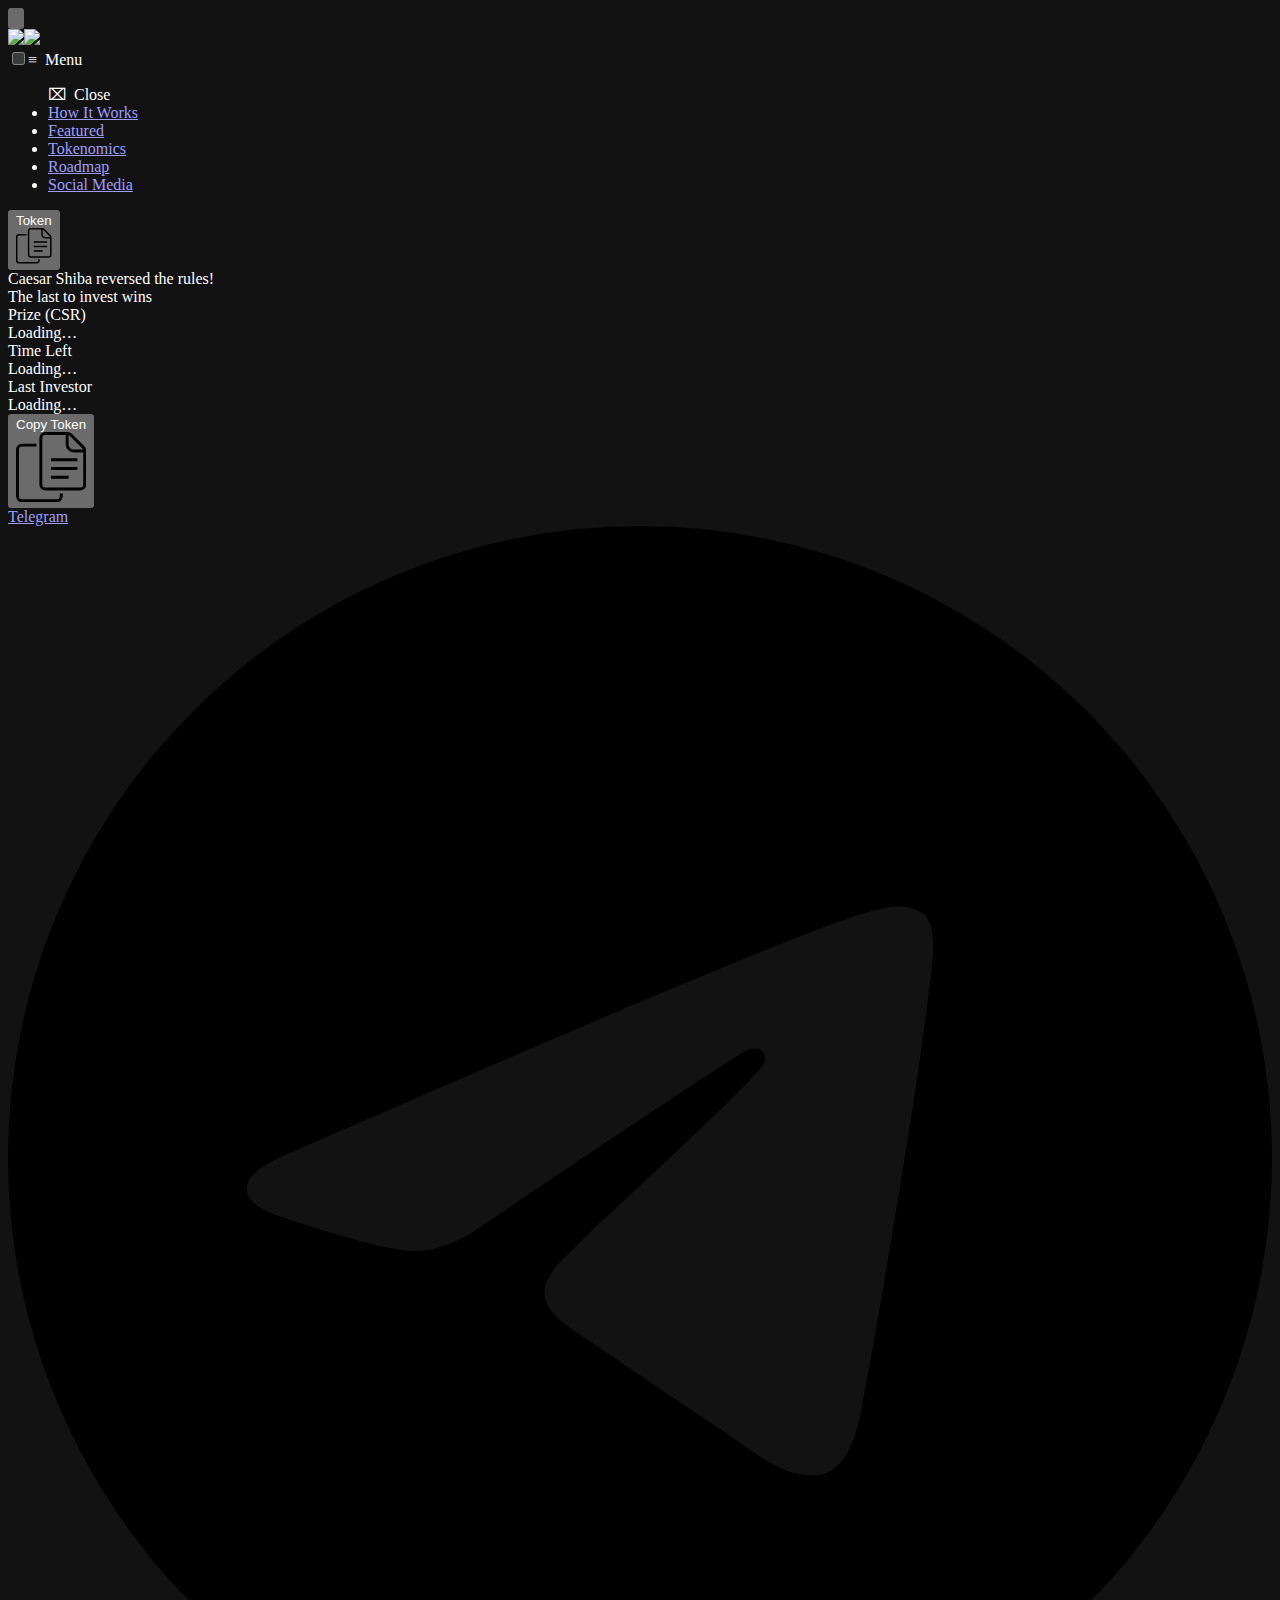
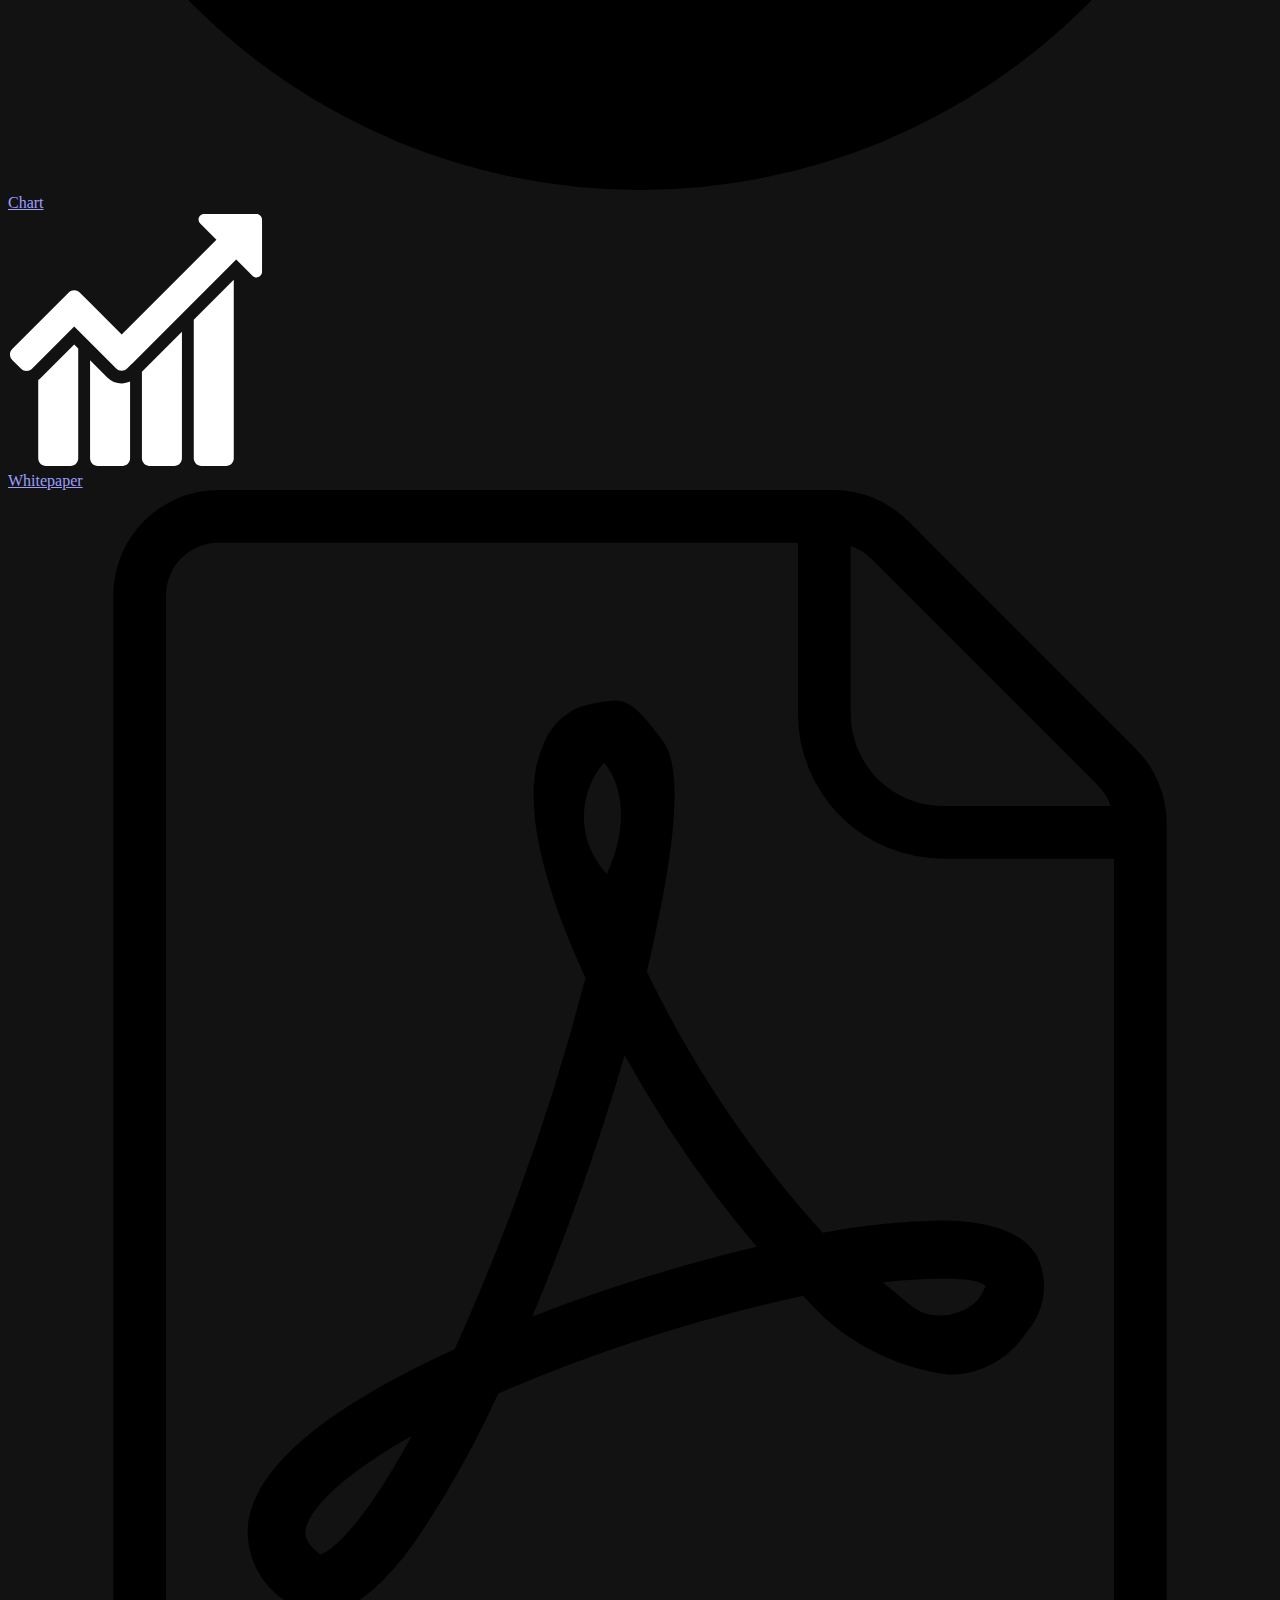
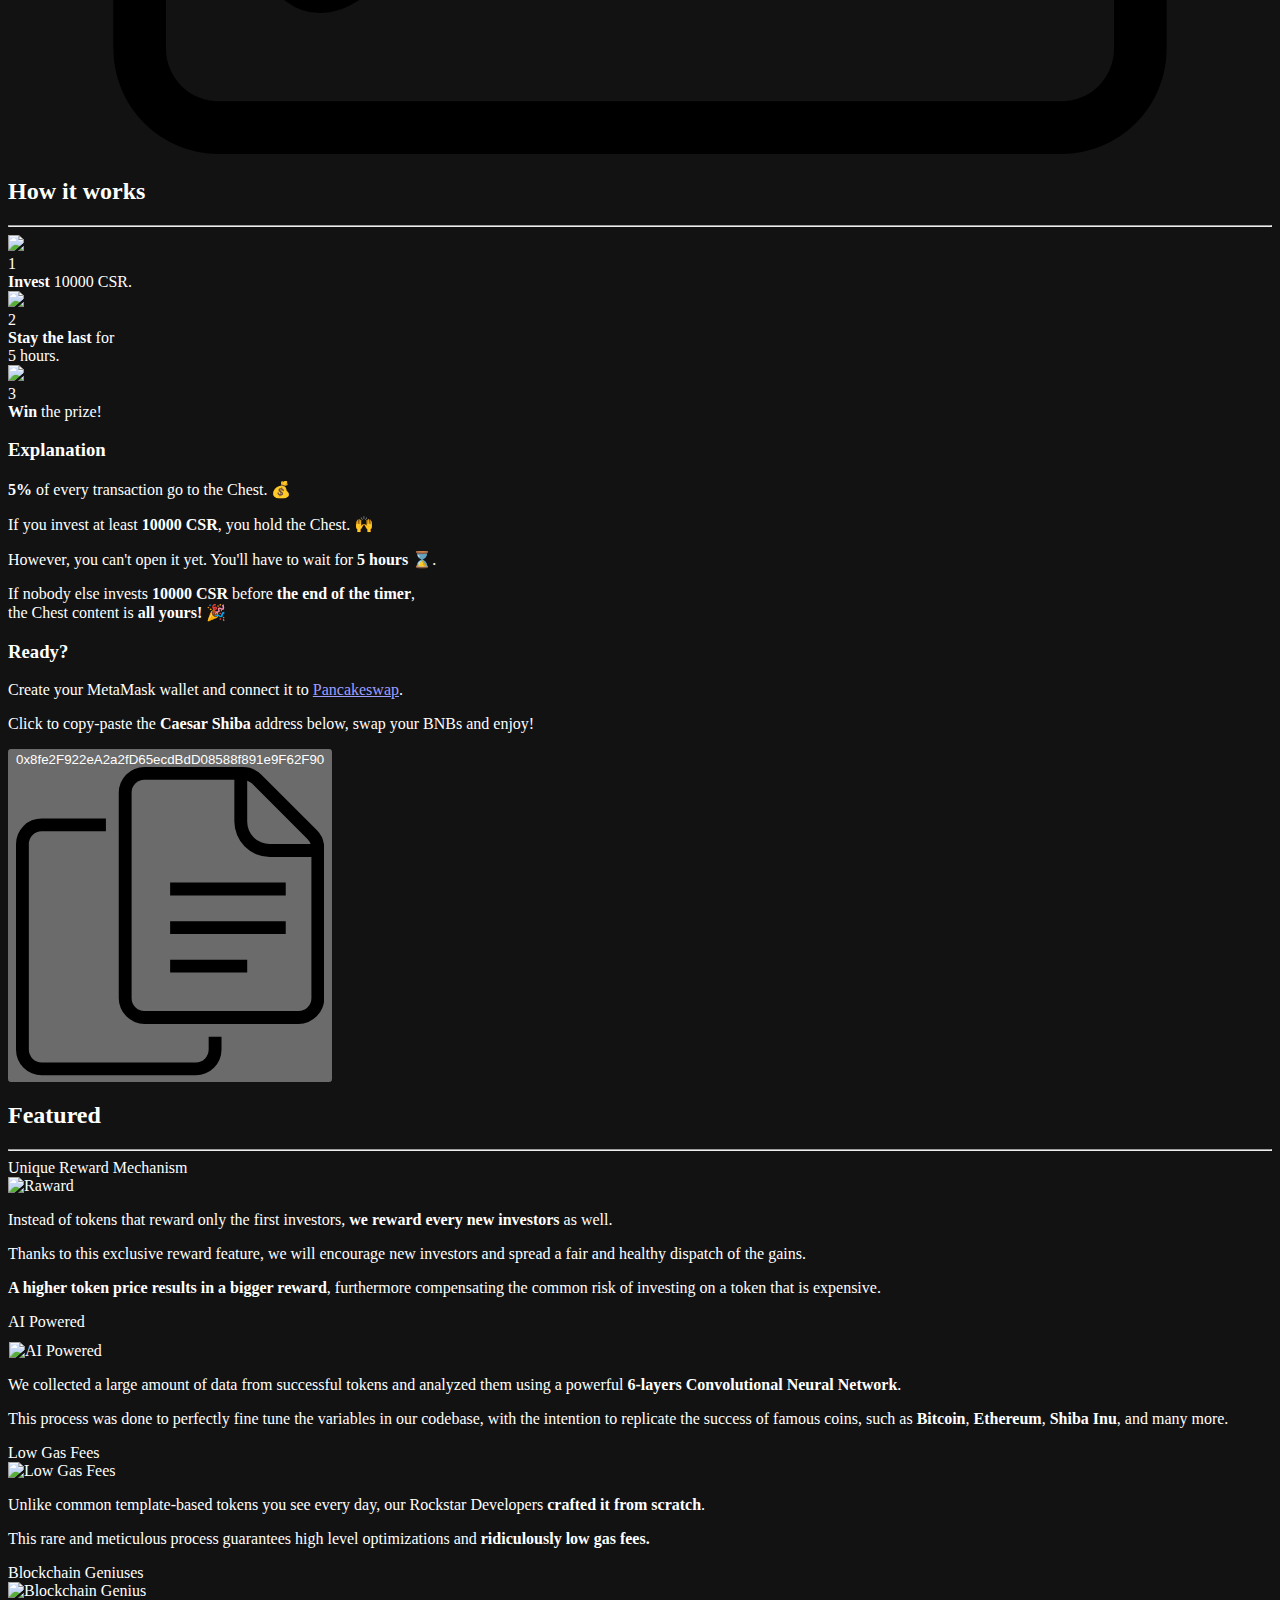
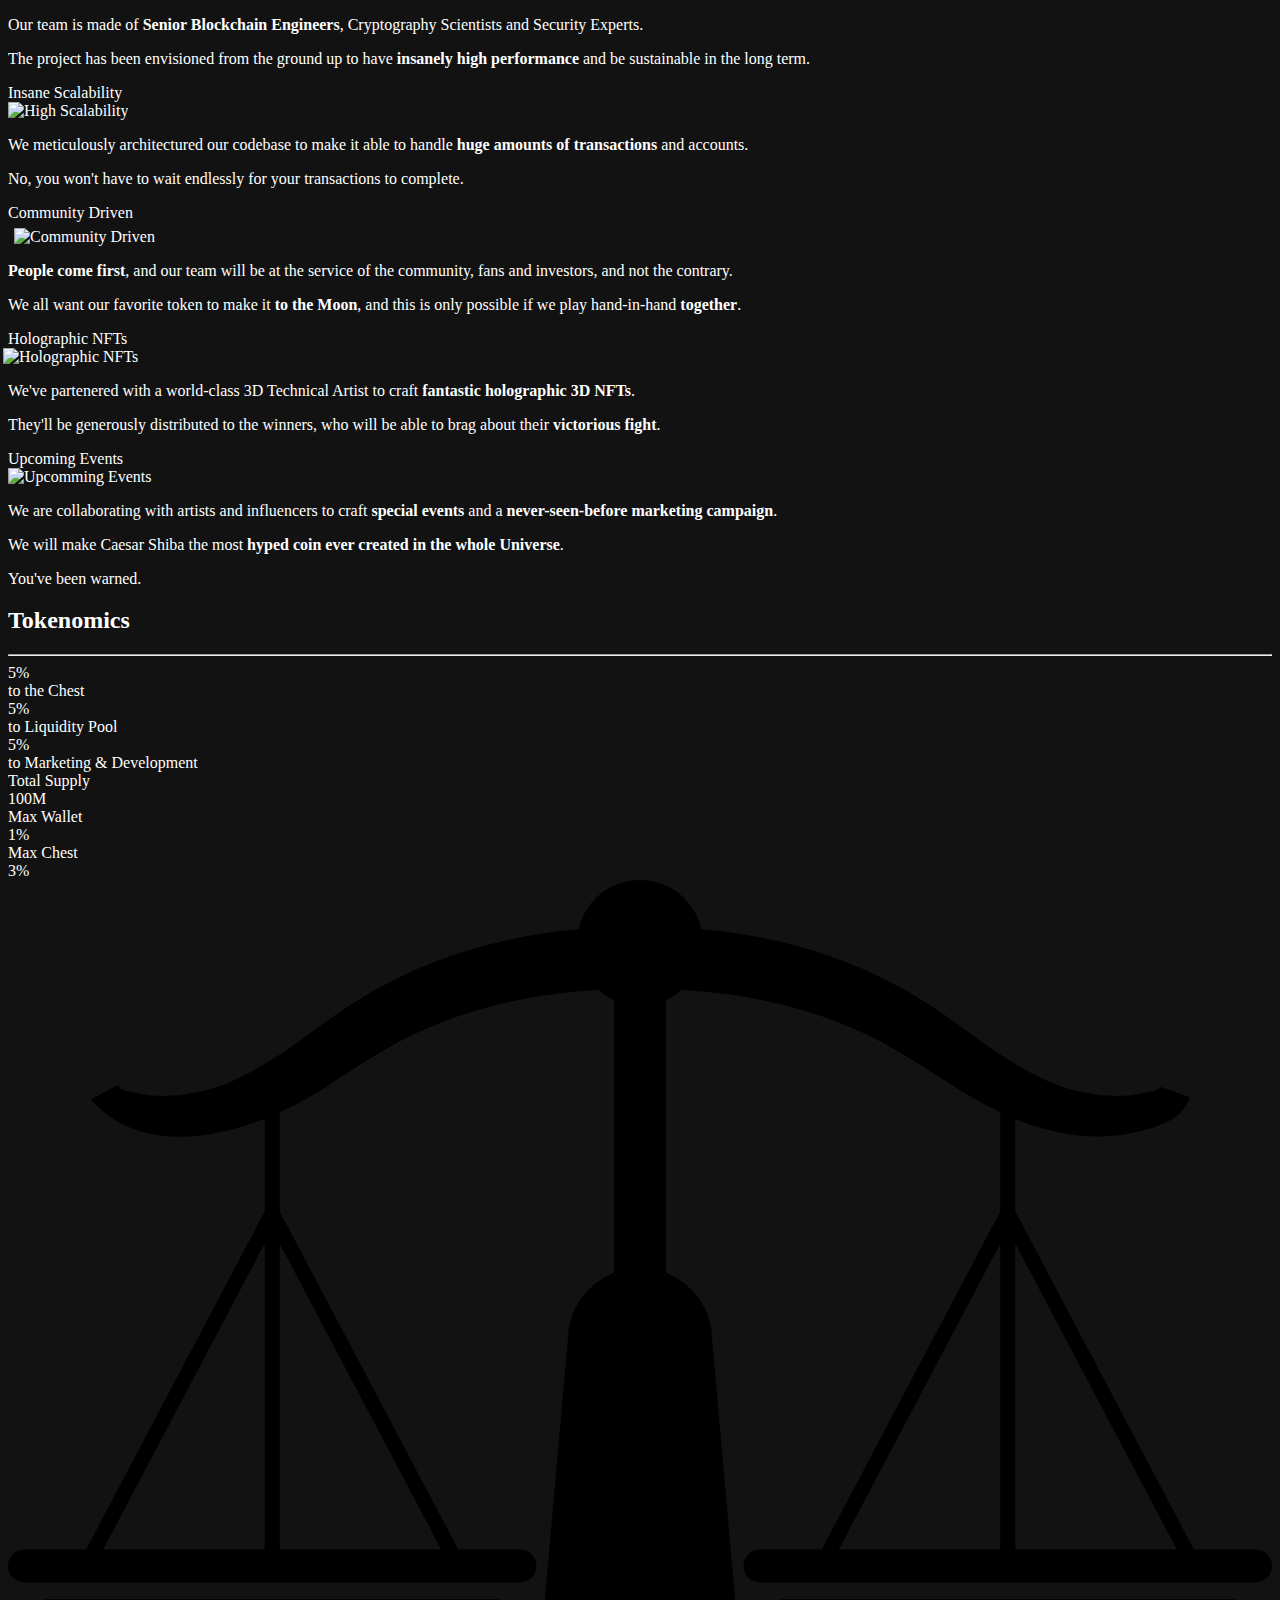
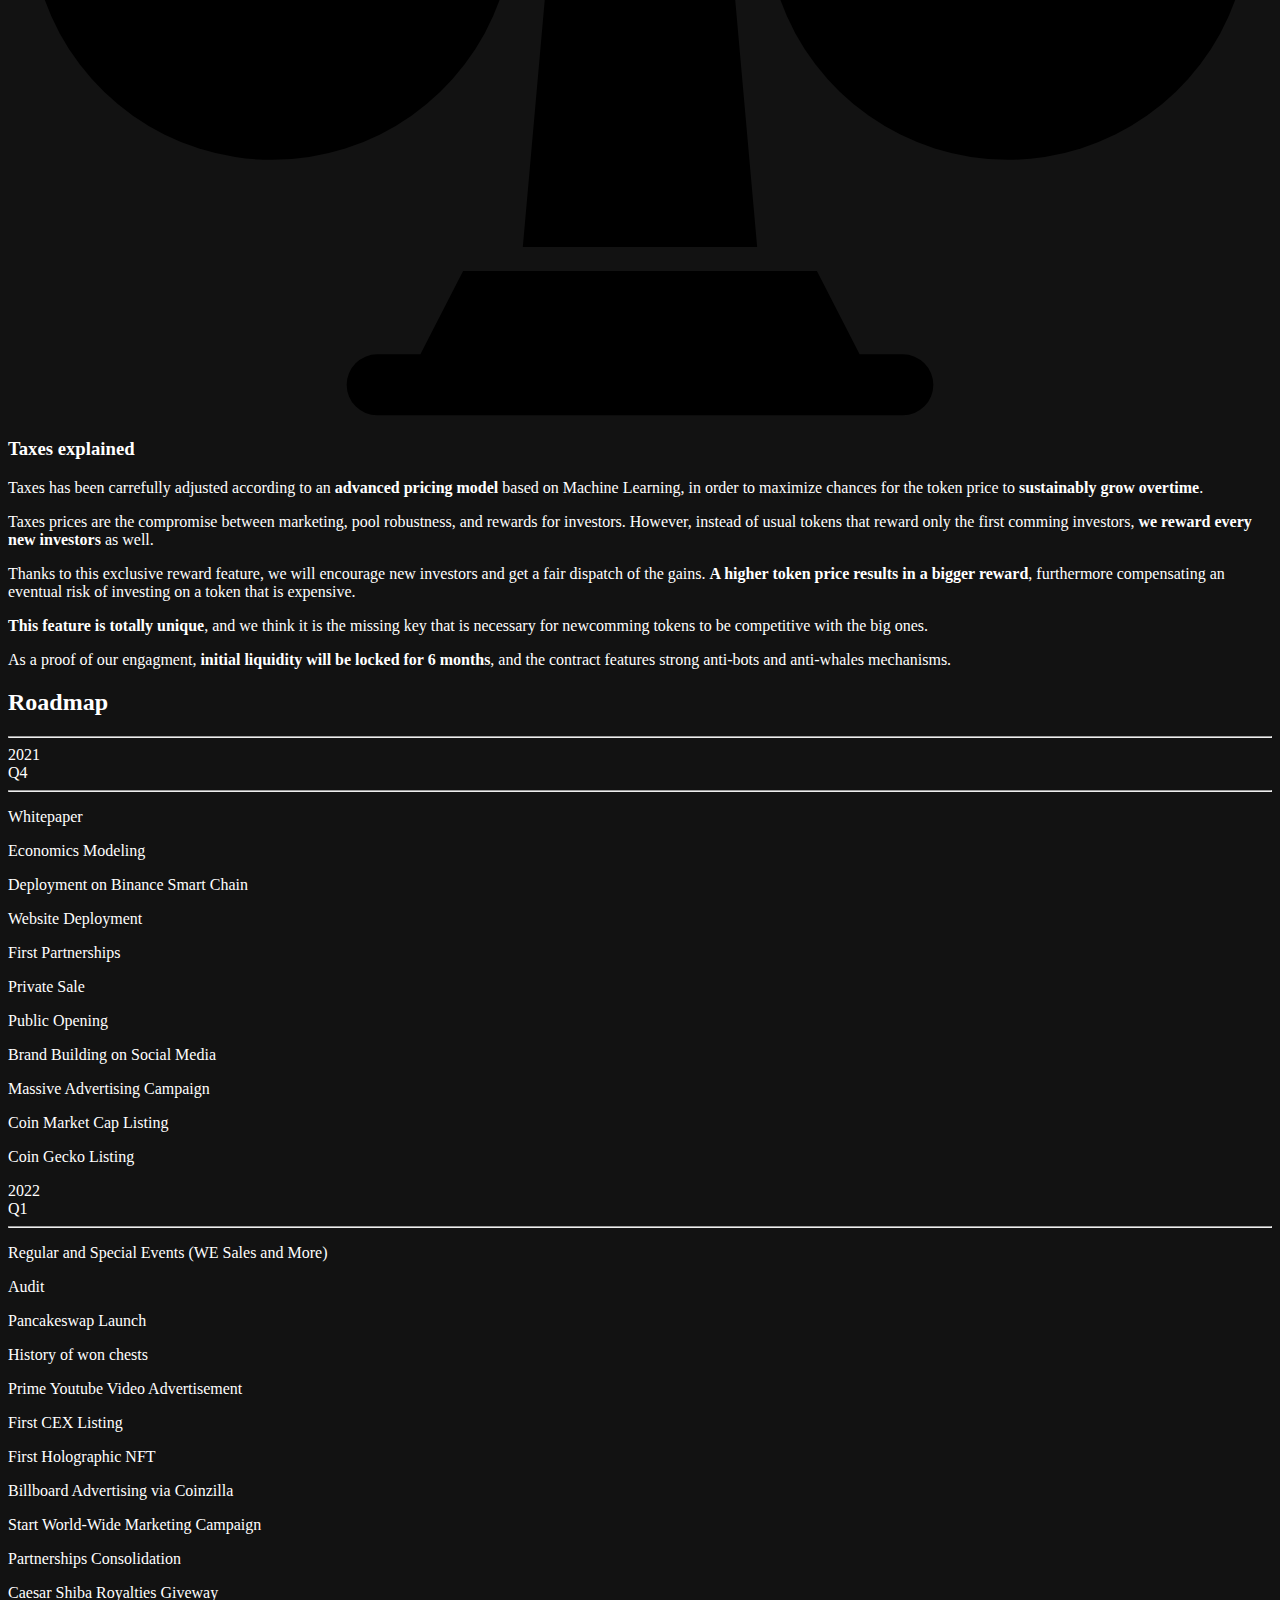
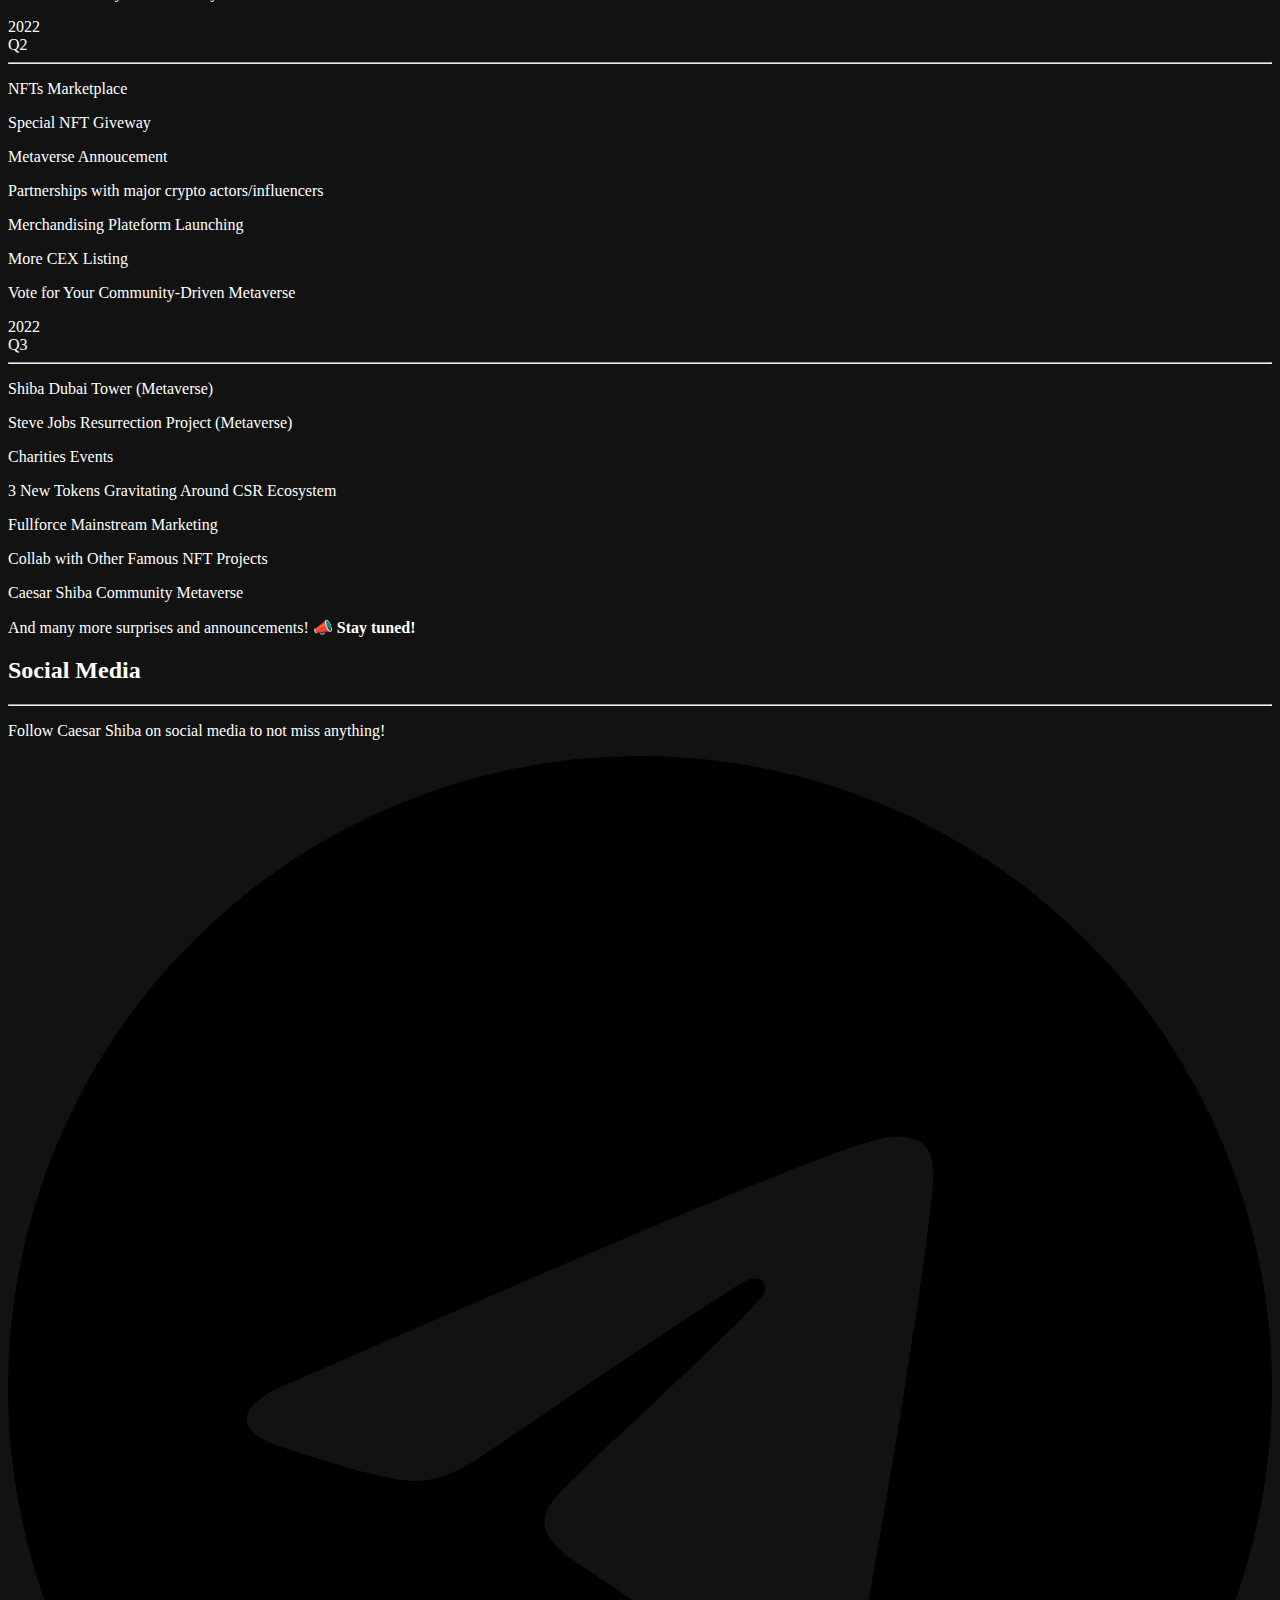
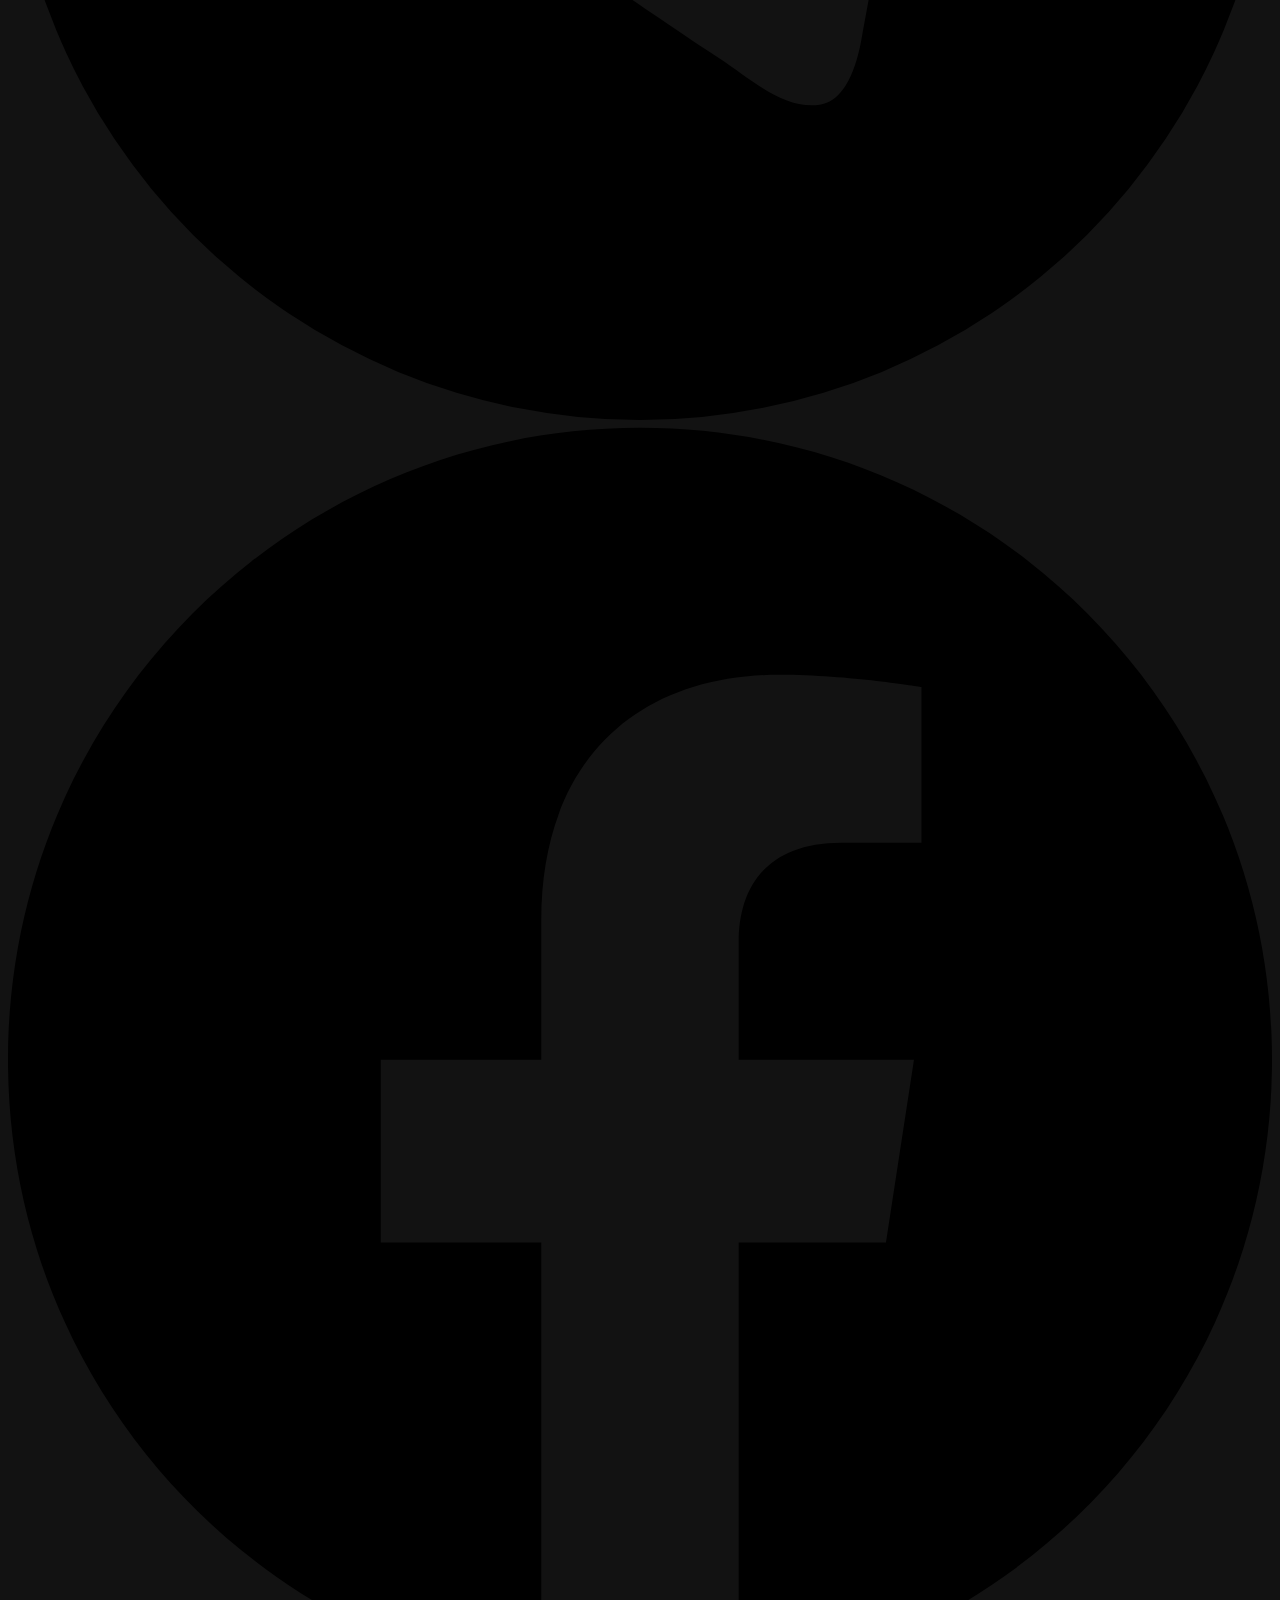
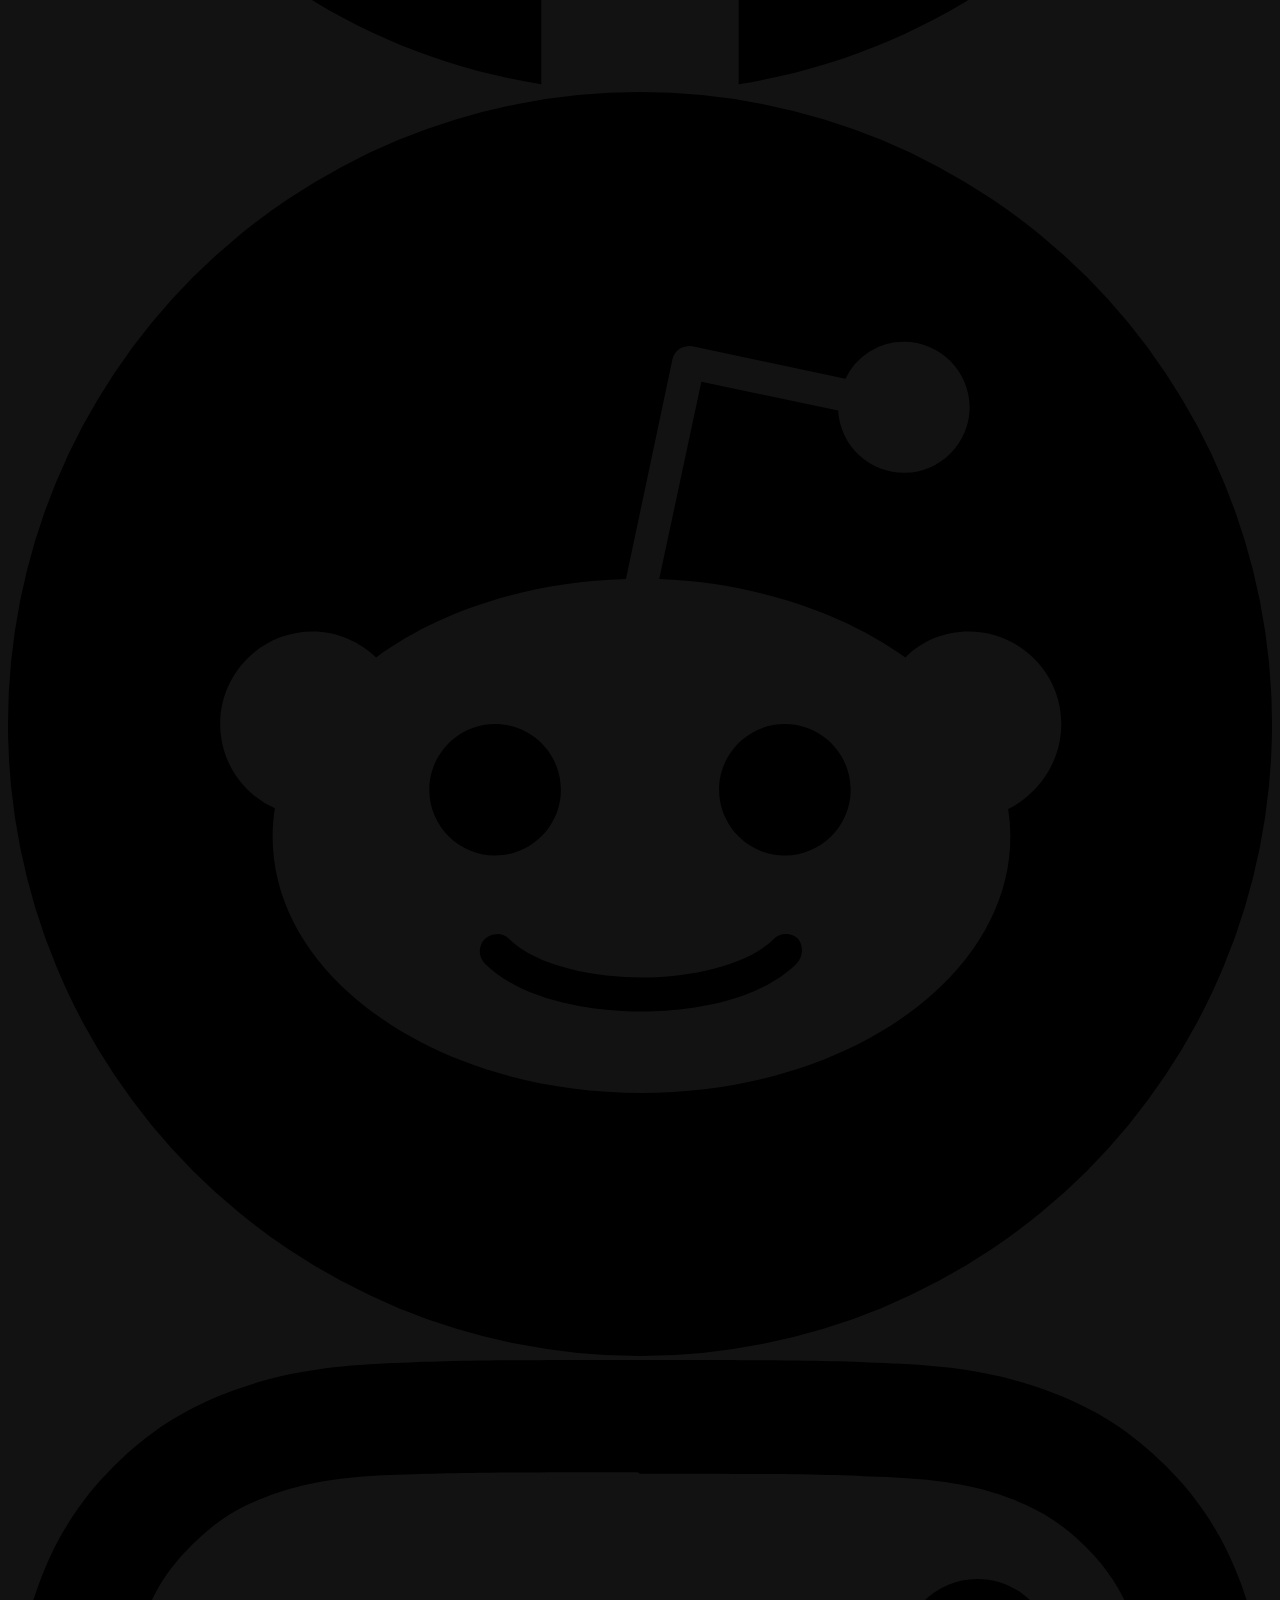
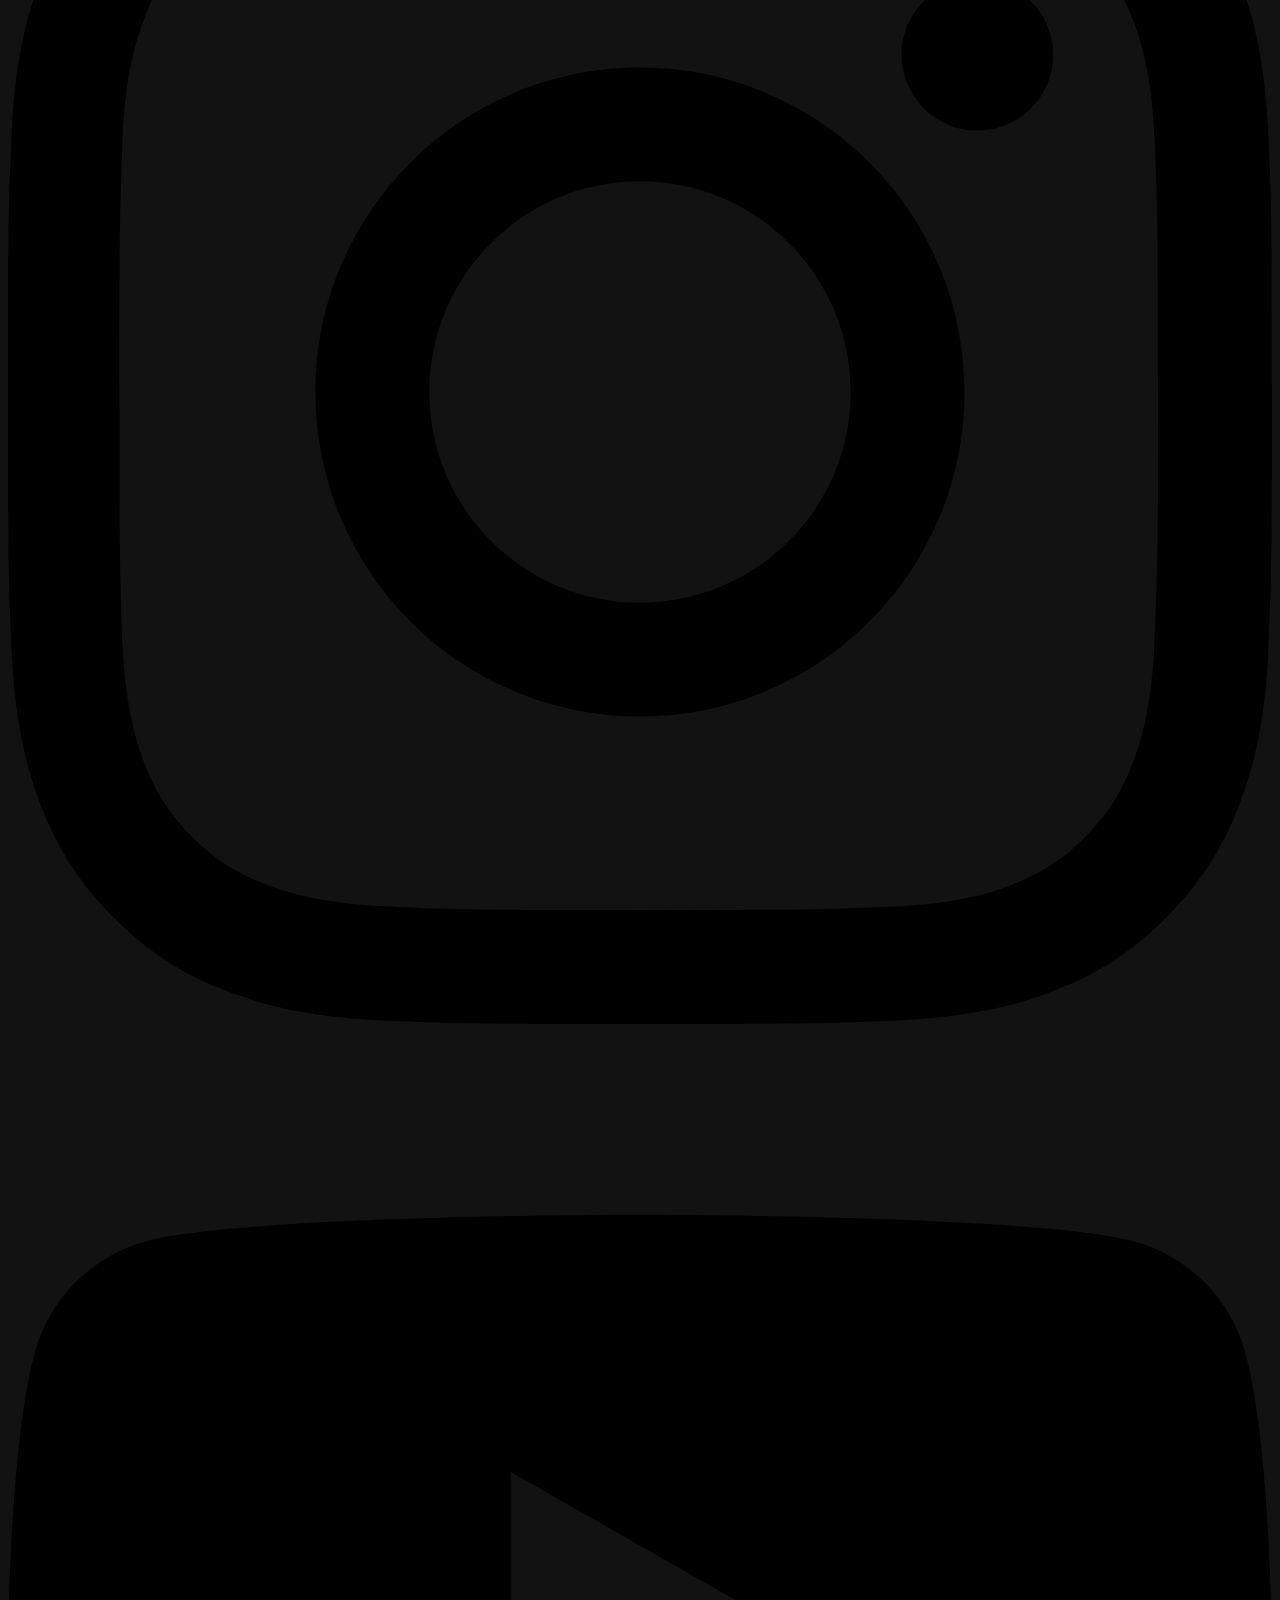
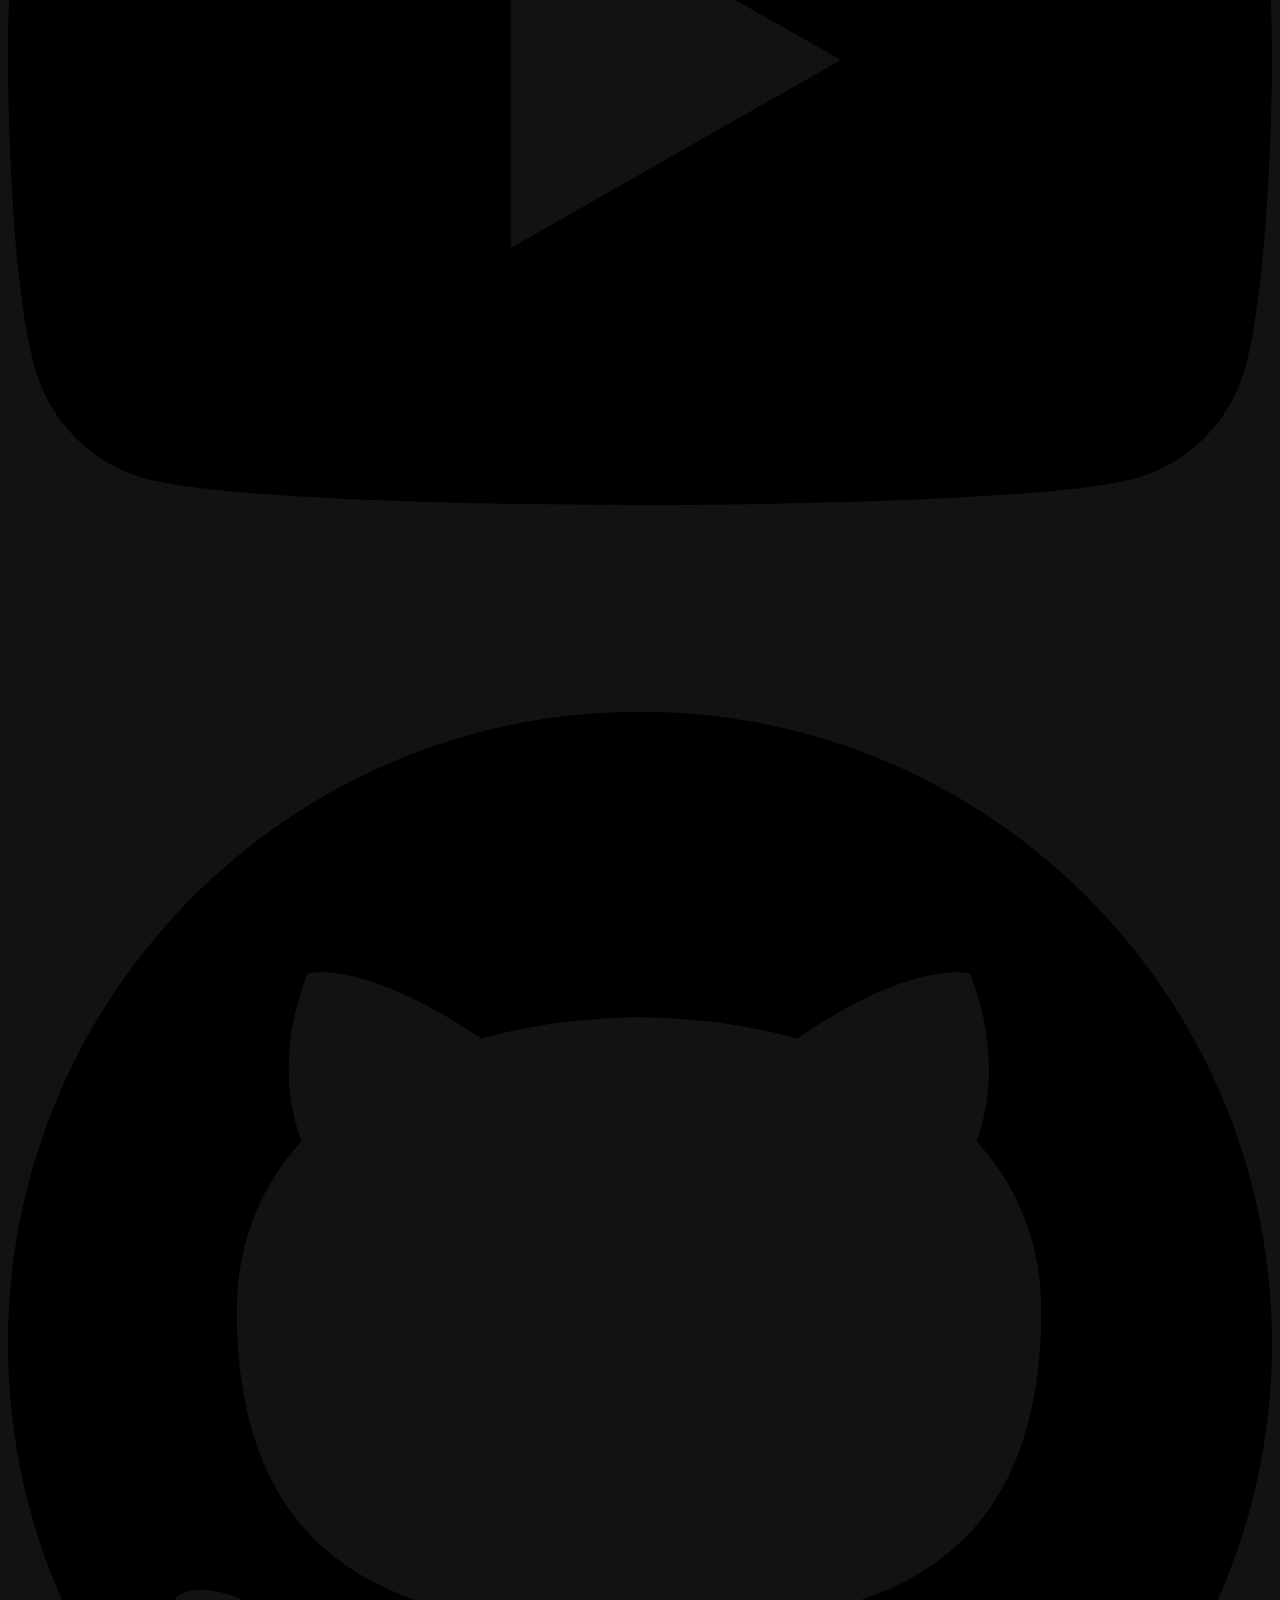
==== commit a81b0655: "Update website" ====
--- a/index.html
+++ b/index.html
@@ -1,5 +1,5 @@
-<!doctype html><html><head><meta name="generator" content="Hugo 0.90.0"><meta charset="utf-8"><meta name="pinterest" content="nopin"><meta name="viewport" content="width=device-width,initial-scale=1,maximum-scale=1,user-scalable=no"><meta http-equiv="x-ua-compatible" content="IE=edge,chrome=1"><meta name="HandheldFriendly" content="true"><link rel="canonical" href="https://www.caesarshiba.com/"><meta name="theme-color" content="#ff6600"><title>CAESAR SHIBA</title><meta name="description" content="A cryptocurrency with a unique backward rewarding system. Own the Chest for 100 minutes and its content will be yours!"><meta name="color-scheme" content="dark"><link rel="stylesheet" type="text/css" href="https://www.caesarshiba.com/css/bg.css" crossorigin="anonymous"><link rel="stylesheet" type="text/css" href="https://www.caesarshiba.com/css/main.min.css" crossorigin="anonymous"><link rel="icon" type="image/png" sizes="16x16" href="https://www.caesarshiba.com/img/favicon_hud51eef646bf5011eb85a9c838d6a6d78_117467_16x16_fit_box_3.png"><link rel="icon" type="image/png" sizes="32x32" href="https://www.caesarshiba.com/img/favicon_hud51eef646bf5011eb85a9c838d6a6d78_117467_32x32_fit_box_3.png"><link rel="icon" type="image/png" sizes="64x64" href="https://www.caesarshiba.com/img/favicon_hud51eef646bf5011eb85a9c838d6a6d78_117467_64x64_fit_box_3.png"><link rel="icon" type="image/png" sizes="128x128" href="https://www.caesarshiba.com/img/favicon_hud51eef646bf5011eb85a9c838d6a6d78_117467_128x128_fit_box_3.png"><link rel="icon" type="image/png" sizes="256x256" href="https://www.caesarshiba.com/img/favicon_hud51eef646bf5011eb85a9c838d6a6d78_117467_256x256_fit_box_3.png"><link rel="apple-touch-icon" sizes="120x120" ref="https://www.caesarshiba.com/img/favicon_hud51eef646bf5011eb85a9c838d6a6d78_117467_120x120_fit_box_3.png"><link rel="apple-touch-icon" sizes="152x152" ref="https://www.caesarshiba.com/img/favicon_hud51eef646bf5011eb85a9c838d6a6d78_117467_152x152_fit_box_3.png"><link rel="apple-touch-icon" sizes="167x167" ref="https://www.caesarshiba.com/img/favicon_hud51eef646bf5011eb85a9c838d6a6d78_117467_167x167_fit_box_3.png"><link rel="apple-touch-icon" sizes="180x180" ref="https://www.caesarshiba.com/img/favicon_hud51eef646bf5011eb85a9c838d6a6d78_117467_180x180_fit_box_3.png"><link rel="shortcut icon" sizes="196x196" href="https://www.caesarshiba.com/img/favicon_hud51eef646bf5011eb85a9c838d6a6d78_117467_196x196_fit_box_3.png"><meta name="msapplication-TileColor" content="#ff6600"><meta name="msapplication-square70x70logo" content="https://www.caesarshiba.com/img/favicon_hud51eef646bf5011eb85a9c838d6a6d78_117467_70x70_fit_box_3.png"><meta name="msapplication-square150x150logo" content="https://www.caesarshiba.com/img/favicon_hud51eef646bf5011eb85a9c838d6a6d78_117467_150x150_fit_box_3.png"><meta name="msapplication-TileImage" content="https://www.caesarshiba.com/img/favicon_hud51eef646bf5011eb85a9c838d6a6d78_117467_270x270_fit_box_3.png"><meta name="msapplication-config" content="none"><meta property="og:locale" content="en_US"><meta property="og:type" content="website"><meta property="og:title" content="CAESAR SHIBA"><meta property="og:description" content="A cryptocurrency with a unique backward rewarding system. Own the Chest for 100 minutes and its content will be yours!"><meta property="og:url" content="https://www.caesarshiba.com/"><meta property="og:site_name" content="CAESAR SHIBA"><meta property="og:image" content="https://www.caesarshiba.com/img/thumbnail_hu299c8f487141799b03239e0e673b950d_1176945_1200x630_fit_q90_bgffffff_lanczos_3.jpg"><meta property="og:image:width" content="1200"><meta property="og:image:height" content="630"><meta property="og:image:type" content="image/jpeg"><meta name="twitter:title" content="CAESAR SHIBA"><meta name="twitter:description" content="A cryptocurrency with a unique backward rewarding system. Own the Chest for 100 minutes and its content will be yours!"><meta name="twitter:site" content="@https://twitter.com/caesarshiba"><meta property="og:image" content="https://www.caesarshiba.com/img/thumbnail_hu299c8f487141799b03239e0e673b950d_1176945_1200x600_fit_q90_bgffffff_lanczos_3.jpg"><meta property="og:image:width" content="1143"><meta property="og:image:height" content="600"><meta property="og:image:type" content="image/jpeg"><script src="https://cdn.jsdelivr.net/gh/ethereum/web3.js@1.0.0-beta.36/dist/web3.min.js" integrity="sha256-nWBTbvxhJgjslRyuAKJHK+XcZPlCnmIAAMixz6EefVk=" crossorigin="anonymous"></script>
-<script src="https://www.caesarshiba.com/js/main.min.js" defer></script></head><body><button onclick="scrollToTop()" id="scroll-top-btn" title="Scroll to the Moon… Top!"><div class="icon"><svg xmlns="http://www.w3.org/2000/svg" viewBox="0 0 48 48" style="enable-background:new 0 0 48 48"><path d="M41.9 23 25.5 4.7c-.1-.1-.2-.2-.3-.2-.7-.5-1.6-.5-2.3.0-.1.1-.2.1-.3.2L6.1 23c-.7.8-.7 2.1.2 2.8.7.7 2 .7 2.7-.2l13-14.4V42c0 1.1.9 2 2 2s2-.9 2-2V11.2l13 14.4c.7.8 2 .9 2.8.1s.9-1.9.1-2.7z"/></svg></div></button><header id="header"><div class="container"><nav><a class="title" href="/"><div class="logo"><img class="coin" src="https://www.caesarshiba.com/img/logo_coin_hu26aeaec496b05d9fa0ed3f64bc0fdfe7_329906_128x128_fit_box_3.png"><img class="logotype" src="https://www.caesarshiba.com/img/logo_logotype_hu239ea91e88d9caee7974cff5f4f30004_539224_128x128_fit_box_3.png"></div></a><input type="checkbox" class="menu-checkbox" id="menu-checkbox"><label for="menu-checkbox" class="menu-show">&equiv;&nbsp;&nbsp;Menu</label><ul><label for="menu-checkbox" class="menu-close">&#8999;&nbsp;&nbsp;Close</label><li><a class="nav-section" href="#how-it-works">How It Works</a></li><li><a class="nav-section" href="#featured">Featured</a></li><li><a class="nav-section" href="#tokenomics">Tokenomics</a></li><li><a class="nav-section" href="#roadmap">Roadmap</a></li><li><a class="nav-section" href="#social-media">Social Media</a></li></ul><button onclick="copyTokenToClipboard(this)" class="button right has-tooltip tooltip-bottom"><div class="text">Token</div><div class="icon"><svg xmlns="http://www.w3.org/2000/svg" viewBox="0 0 24 24"><title>icon_copy</title><path d="M15 21h1v1a2 2 0 01-2 2H2a2 2 0 01-2-2V6A2 2 0 012 4H7V5H2A1 1 0 001 6V22a1 1 0 001 1H14a1 1 0 001-1zM24 6.328V18a2 2 0 01-2 2H10a2 2 0 01-2-2V2a2 2 0 012-2h7.672a2 2 0 011.414.586l4.328 4.328A2 2 0 0124 6.328zM18 4.25A1.752 1.752.0 0019.75 6h3.185a.985.985.0 00-.228-.379L18.379 1.293A.985.985.0 0018 1.065zM23 7H19.75A2.752 2.752.0 0117 4.25V1H10A1 1 0 009 2V18a1 1 0 001 1H22a1 1 0 001-1zM12 10h9V9H12zm0 3h9V12H12zm0 3h6V15H12z"/></svg></div></button></nav></div></header><div id="main"><div class="hero-background cover-bg"><div class="hero"><div class="container"><div class="hero-content"><div class="hero-top"></div><div class="hero-bottom"><div class="pre-tagline">Caesar Shiba reversed the rules!</div><div class="tagline">The last to invest wins</div><div class="contract-infos"><div class="contract-chest-info contract-chest-content"><div class="label">Prize (CSR)</div><div class="value" id="contract-chest-content-value"><div class="loader"><div class="coin-loader"><div></div></div><div class="text">Loading…</div></div></div></div><div class="contract-chest-info contract-chest-time"><div class="label">Time Left</div><div class="value" id="contract-chest-time-value"><div class="loader"><div class="coin-loader"><div></div></div><div class="text">Loading…</div></div></div></div><div class="contract-chest-info contract-chest-owner"><div class="label">Last Investor</div><div class="value" id="contract-chest-owner-value"><div class="loader"><div class="coin-loader"><div></div></div><div class="text">Loading…</div></div></div></div></div><div class="hero-buttons-container"><button onclick="copyTokenToClipboard(this)" class="button right has-tooltip"><div class="text">Copy Token</div><div class="icon"><svg xmlns="http://www.w3.org/2000/svg" viewBox="0 0 24 24"><title>icon_copy</title><path d="M15 21h1v1a2 2 0 01-2 2H2a2 2 0 01-2-2V6A2 2 0 012 4H7V5H2A1 1 0 001 6V22a1 1 0 001 1H14a1 1 0 001-1zM24 6.328V18a2 2 0 01-2 2H10a2 2 0 01-2-2V2a2 2 0 012-2h7.672a2 2 0 011.414.586l4.328 4.328A2 2 0 0124 6.328zM18 4.25A1.752 1.752.0 0019.75 6h3.185a.985.985.0 00-.228-.379L18.379 1.293A.985.985.0 0018 1.065zM23 7H19.75A2.752 2.752.0 0117 4.25V1H10A1 1 0 009 2V18a1 1 0 001 1H22a1 1 0 001-1zM12 10h9V9H12zm0 3h9V12H12zm0 3h6V15H12z"/></svg></div></button><a href="https://t.me/caesarshiba" class="button right"><div class="text">Telegram</div><div class="icon"><svg role="img" viewBox="0 0 24 24" xmlns="http://www.w3.org/2000/svg"><title>Telegram</title><path d="M11.944.0A12 12 0 000 12a12 12 0 0012 12 12 12 0 0012-12A12 12 0 0012 0a12 12 0 00-.056.0zm4.962 7.224c.1-.002.321.023.465.14a.506.506.0 01.171.325c.016.093.036.306.02.472-.18 1.898-.962 6.502-1.36 8.627-.168.9-.499 1.201-.82 1.23-.696.065-1.225-.46-1.9-.902-1.056-.693-1.653-1.124-2.678-1.8-1.185-.78-.417-1.21.258-1.91.177-.184 3.247-2.977 3.307-3.23.007-.032.014-.15-.056-.212s-.174-.041-.249-.024c-.106.024-1.793 1.14-5.061 3.345-.48.33-.913.49-1.302.48-.428-.008-1.252-.241-1.865-.44-.752-.245-1.349-.374-1.297-.789.027-.216.325-.437.893-.663 3.498-1.524 5.83-2.529 6.998-3.014 3.332-1.386 4.025-1.627 4.476-1.635z"/></svg></div></a><a href="https://poocoin.app/tokens/0x8fe2f922ea2a2fd65ecdbdd08588f891e9f62f90" class="button right"><div class="text">Chart</div><div class="icon"><svg xmlns="http://www.w3.org/2000/svg" xmlns:xlink="http://www.w3.org/1999/xlink" width="256" height="256" viewBox="0 0 256 256"><desc>Created with Fabric.js 1.7.22</desc><defs/><g transform="translate(128 128) scale(0.72 0.72)"><g style="stroke:none;stroke-width:0;stroke-dasharray:none;stroke-linecap:butt;stroke-linejoin:miter;stroke-miterlimit:10;fill:none;fill-rule:nonzero;opacity:1" transform="translate(-175.05 -175.05000000000004) scale(3.89 3.89)"><path d="M87.994.0H69.342c-1.787.0-2.682 2.16-1.418 3.424l5.795 5.795-33.82 33.82L28.056 31.196l-3.174-3.174c-1.074-1.074-2.815-1.074-3.889.0L.805 48.209c-1.074 1.074-1.074 2.815.0 3.889l3.174 3.174c1.074 1.074 2.815 1.074 3.889.0l15.069-15.069 14.994 14.994c1.074 1.074 2.815 1.074 3.889.0l1.614-1.614c.083-.066.17-.125.247-.202l37.1-37.1 5.795 5.795C87.84 23.34 90 22.445 90 20.658V2.006C90 .898 89.102.0 87.994.0z" style="stroke:none;stroke-width:1;stroke-dasharray:none;stroke-linecap:butt;stroke-linejoin:miter;stroke-miterlimit:10;fill:#fff;fill-rule:nonzero;opacity:1" transform="matrix(1 0 0 1 0 0)" stroke-linecap="round"/><path d="M65.626 37.8v49.45c0 1.519 1.231 2.75 2.75 2.75h8.782c1.519.0 2.75-1.231 2.75-2.75V23.518L65.626 37.8z" style="stroke:none;stroke-width:1;stroke-dasharray:none;stroke-linecap:butt;stroke-linejoin:miter;stroke-miterlimit:10;fill:#fff;fill-rule:nonzero;opacity:1" transform="matrix(1 0 0 1 0 0)" stroke-linecap="round"/><path d="M47.115 56.312V87.25c0 1.519 1.231 2.75 2.75 2.75h8.782c1.519.0 2.75-1.231 2.75-2.75V42.03L47.115 56.312z" style="stroke:none;stroke-width:1;stroke-dasharray:none;stroke-linecap:butt;stroke-linejoin:miter;stroke-miterlimit:10;fill:#fff;fill-rule:nonzero;opacity:1" transform="matrix(1 0 0 1 0 0)" stroke-linecap="round"/><path d="M39.876 60.503c-1.937.0-3.757-.754-5.127-2.124l-6.146-6.145V87.25c0 1.519 1.231 2.75 2.75 2.75h8.782c1.519.0 2.75-1.231 2.75-2.75V59.844C41.952 60.271 40.933 60.503 39.876 60.503z" style="stroke:none;stroke-width:1;stroke-dasharray:none;stroke-linecap:butt;stroke-linejoin:miter;stroke-miterlimit:10;fill:#fff;fill-rule:nonzero;opacity:1" transform="matrix(1 0 0 1 0 0)" stroke-linecap="round"/><path d="M22.937 46.567 11.051 58.453c-.298.298-.621.562-.959.8V87.25c0 1.519 1.231 2.75 2.75 2.75h8.782c1.519.0 2.75-1.231 2.75-2.75V48.004l-1.437-1.437z" style="stroke:none;stroke-width:1;stroke-dasharray:none;stroke-linecap:butt;stroke-linejoin:miter;stroke-miterlimit:10;fill:#fff;fill-rule:nonzero;opacity:1" transform="matrix(1 0 0 1 0 0)" stroke-linecap="round"/></g></g></svg></div></a><a href="caesar_shiba_whitepaper.pdf" class="button right"><div class="text">Whitepaper</div><div class="icon"><svg xmlns="http://www.w3.org/2000/svg" viewBox="0 0 24 24"><title>pdf</title><path d="M22 6.328V22a2 2 0 01-2 2H4a2 2 0 01-2-2V2A2 2 0 014 0H15.672a2 2 0 011.414.586l4.328 4.328A2 2 0 0122 6.328zM16 4.25A1.752 1.752.0 0017.75 6h3.185a.975.975.0 00-.228-.379L16.379 1.293A.975.975.0 0016 1.065zM21 7H17.75A2.752 2.752.0 0115 4.25V1H4A1 1 0 003 2V22a1 1 0 001 1H20a1 1 0 001-1z"/><path d="M19.567 14.6c-.252-.491-.874-.731-1.9-.731a12.692 12.692.0 00-2.2.235A20.962 20.962.0 0112.13 9.145c.877-3.691.438-4.214.245-4.46-.206-.262-.5-.688-.827-.688a3.224 3.224.0 00-.666.113 1.26 1.26.0 00-.744.8c-.463 1.083.173 2.931.827 4.356a44.06 44.06.0 01-2.484 7.049c-2.485 1.138-3.8 2.256-3.924 3.323a1.569 1.569.0 00.731 1.47 1.051 1.051.0 00.634.214c.574.0 1.153-.439 1.824-1.382a18.685 18.685.0 001.563-2.787A31.406 31.406.0 0115.1 15.3a4.359 4.359.0 002.761 1.5 1.742 1.742.0 001.456-.781 1.327 1.327.0 00.25-1.419zM5.933 20.215c-.307-.235-.289-.394-.282-.454.04-.364.611-1.011 2.013-1.8-1.064 1.963-1.633 2.223-1.731 2.254zM11.31 5.184c.028-.009.686.722.063 2.109A1.573 1.573.0 0111.31 5.184zM9.955 15.693a46.912 46.912.0 001.753-4.96 22.493 22.493.0 002.507 3.636 32.6 32.6.0 00-4.26 1.324zm8.46-.314a.987.987.0 01-.794.289c-.349.0-.48-.208-1.014-.619a9.5 9.5.0 011.187-.071c.583.0.69.086.771.13A1.065 1.065.0 0118.415 15.379z"/></svg></div></a></div></div></div></div></div></div><div class="noise-bg"><div class="how-it-works-background"><div class="container"><div id="how-it-works" class="page-section how-it-works"><h2 class="laurels">How it works</h2><hr><div class="how-it-works-items"><div class="how-it-works-item"><div class="how-it-works-img-container"><img class="how-it-works-img" src="https://www.caesarshiba.com/img/step_1_hu3d83f90411188d36d4dafda1930f0a34_90788_300x300_fit_box_3.png"></div><div class="step">1</div><div><strong>Invest</strong> 1000 CSR.</div></div><div class="how-it-works-item"><div class="how-it-works-img-container"><img class="how-it-works-img" src="https://www.caesarshiba.com/img/step_2_hu7707b6e86247cfebb860319b5d70e6e8_88218_300x300_fit_box_3.png"></div><div class="step">2</div><div><strong>Stay the last</strong> for 100 minutes.</div></div><div class="how-it-works-item"><div class="fireworks"><div class="before"></div><div class="after"></div></div><div class="how-it-works-img-container step-3"><img class="how-it-works-img" src="https://www.caesarshiba.com/img/step_3_hua80e453b399cded0e33187f4be02246e_100370_300x300_fit_box_3.png"></div><div class="step">3</div><div><strong>Win</strong> the prize!</div></div></div><div class="full-explanation"><h3>Explanation</h3><p><strong>5%</strong> of every transaction go to the Chest. &#128176;</p><p>If you invest at least <strong>1000 CSR</strong>, you hold the Chest. &#128588;</p><p>However, you can't open it yet. You'll have to wait for <strong>100 minutes &#8987;</strong>.</p><p>If nobody else invests <strong>1000 CSR</strong> before <strong>the end of the timer</strong>,</br>the Chest content is <strong>all yours! &#127881;</strong></p></div><h3>Ready?</h3><p>Create your MetaMask wallet and connect it to <a href="https://pancakeswap.finance/swap">Pancakeswap</a>.</p><p class="before-button">Click to copy-paste the <strong>Caesar Shiba</strong> address below, swap your BNBs and enjoy!</p><button onclick="copyTokenToClipboard(this)" class="button right has-tooltip"><div class="text">0x8fe2F922eA2a2fD65ecdBdD08588f891e9F62F90</div><div class="icon"><svg xmlns="http://www.w3.org/2000/svg" viewBox="0 0 24 24"><title>icon_copy</title><path d="M15 21h1v1a2 2 0 01-2 2H2a2 2 0 01-2-2V6A2 2 0 012 4H7V5H2A1 1 0 001 6V22a1 1 0 001 1H14a1 1 0 001-1zM24 6.328V18a2 2 0 01-2 2H10a2 2 0 01-2-2V2a2 2 0 012-2h7.672a2 2 0 011.414.586l4.328 4.328A2 2 0 0124 6.328zM18 4.25A1.752 1.752.0 0019.75 6h3.185a.985.985.0 00-.228-.379L18.379 1.293A.985.985.0 0018 1.065zM23 7H19.75A2.752 2.752.0 0117 4.25V1H10A1 1 0 009 2V18a1 1 0 001 1H22a1 1 0 001-1zM12 10h9V9H12zm0 3h9V12H12zm0 3h6V15H12z"/></svg></div></button></div></div></div></div><div class="noise-bg"><div id="featured" class="page-section featured"><div class="container"><h2 class="laurels">Featured</h2><hr><div class="featured-cards"><div class="featured-card"><div class="featured-card-title">Unique Reward Mechanism</div><div class="feature-img-container"><img class="feature-img" src="https://www.caesarshiba.com/img/feature_reward_hud48c2222b23e8ce23ad5abebd63a0ab4_76158_300x300_fit_box_3.png" alt="Raward"></div><p>Instead of tokens that reward only the first investors, <strong>we reward every new investors</strong> as well.</p><p>Thanks to this exclusive reward feature, we will encourage new investors and spread a fair and healthy dispatch of the gains.</p><p><strong>A higher token price results in a bigger reward</strong>, furthermore compensating the common risk of investing on a token that is expensive.</p></div><div class="featured-card"><div class="featured-card-title">AI Powered</div><div class="feature-img-container"><img class="feature-img" src="https://www.caesarshiba.com/img/feature_neural_huee6a9bab2b1758101061d355d2326cb9_113353_300x300_fit_box_3.png" alt="AI Powered" style="margin-top:11px;margin-left:1px;max-width:105%"></div><p>We collected a large amount of data from successful tokens and analyzed them using a powerful <strong>6-layers Convolutional Neural Network</strong>.</p><p>This process was done to perfectly fine tune the variables in our codebase, with the intention to replicate the success of famous coins, such as <strong>Bitcoin</strong>, <strong>Ethereum</strong>, <strong>Shiba Inu</strong>, and many more.</p></p></div><div class="featured-card"><div class="featured-card-title">Low Gas Fees</div><div class="feature-img-container"><img class="feature-img" src="https://www.caesarshiba.com/img/feature_lowgas_hua232588e451c1094354477999f07e0a8_42668_300x300_fit_box_3.png" alt="Low Gas Fees" style="margin-top:-13px;max-width:103%"></div><p>Unlike common template-based tokens you see every day, our Rockstar Developers <strong>crafted it from scratch</strong>.</p><p>This rare and meticulous process guarantees high level optimizations and <strong>ridiculously low gas fees.</strong></p></div><div class="featured-card"><div class="featured-card-title">Blockchain Geniuses</div><div class="feature-img-container"><img class="feature-img" src="https://www.caesarshiba.com/img/feature_blockchainGenius_hu0913fd935797a8e086cec988e82ee242_128863_300x300_fit_box_3.png" alt="Blockchain Genius"></div><p>Our team is made of <strong>Senior Blockchain Engineers</strong>, Cryptography Scientists and Security Experts.</p><p>The project has been envisioned from the ground up to have <strong>insanely high performance</strong> and be sustainable in the long term.</p></div><div class="featured-card"><div class="featured-card-title">Insane Scalability</div><div class="feature-img-container"><img class="feature-img" src="https://www.caesarshiba.com/img/feature_scalability_hu38e7a1c1ef1407c4892fceae03389f47_104624_300x300_fit_box_3.png" alt="High Scalability"></div><p>We meticulously architectured our codebase to make it able to handle <strong>huge amounts of transactions</strong> and accounts.</p><p>No, you won't have to wait endlessly for your transactions to complete.</p></div><div class="featured-card"><div class="featured-card-title">Community Driven</div><div class="feature-img-container"><img class="feature-img" src="https://www.caesarshiba.com/img/feature_community_hu067007484ed72dff72ac25a8ce977d8a_27197_300x300_fit_box_3.png" alt="Community Driven" style="margin-top:6px;margin-left:6px;max-width:90%"></div><p><strong>People come first</strong>, and our team will be at the service of the community, fans and investors, and not the contrary.</p><p>We all want our favorite token to make it <strong>to the Moon</strong>, and this is only possible if we play hand-in-hand <strong>together</strong>.</p></div><div class="featured-card"><div class="featured-card-title">Holographic NFTs</div><div class="feature-img-container"><img class="feature-img" src="https://www.caesarshiba.com/img/feature_holographicNft_hu5655576a519de2ef2716831b87e21227_52813_300x300_fit_box_3.png" alt="Holographic NFTs" style="margin-left:-5px;margin-top:-13px"></div><p>We've partenered with a world-class 3D Technical Artist to craft <strong>fantastic holographic 3D NFTs</strong>.</p><p>They'll be generously distributed to the winners, who will be able to brag about their <strong>victorious fight</strong>.</p></div><div class="featured-card"><div class="featured-card-title">Upcoming Events</div><div class="feature-img-container"><img class="feature-img" src="https://www.caesarshiba.com/img/feature_events_hu0be3e4e22d9da09a0acf8edb7a484d8b_84388_300x300_fit_box_3.png" alt="Upcomming Events"></div><p>We are collaborating with artists and influencers to craft <strong>special events</strong> and a <strong>never-seen-before marketing campaign</strong>.</p><p>We will make Caesar Shiba the most <strong>hyped coin ever created in the whole Universe</strong>.</p><p>You've been warned.</p></div></div></div></div></div><div class="noise-bg"><div class="tokenomics-background"><div class="container"><div id="tokenomics" class="page-section tokenomics"><h2 class="laurels white">Tokenomics</h2><hr><div class="tokenomics-items"><div class="tokenomics-item"><div class="number">5%</div><div class="label">to the Chest</div></div><div class="tokenomics-item"><div class="number">5%</div><div class="label">to Liquidity Pool</div></div><div class="tokenomics-item"><div class="number">5%</div><div class="label">to Marketing & Development</div></div><div class="tokenomics-item"><div class="label inverse">Total Supply</div><div class="number">100M</div></div><div class="tokenomics-item"><div class="label inverse">Max Wallet</div><div class="number">1%</div></div><div class="tokenomics-item"><div class="label inverse">Max Chest</div><div class="number">3%</div></div></div><div class="weighing-scale"><svg xmlns="http://www.w3.org/2000/svg" viewBox="0 0 523.882 470.53"><title>weighing_scale</title><path d="M370.9 445.284H352.966l-17.7-34.547H188.627l-17.7 34.547H152.99a12.623 12.623.0 000 25.246H370.9a12.623 12.623.0 000-25.246z"/><path d="M203.86 298.124H15.134a100.182 100.182.0 00188.726.0z"/><path d="M414.39 364.654h0a100.266 100.266.0 0094.363-66.535H320.027a100.266 100.266.0 0094.363 66.535z"/><path d="M517.054 277.479h.01-25.547L417.5 137.374V99.007a94.475 94.475.0 0025.273 6.734 73.2 73.2.0 0025.98-1.527 58.208 58.208.0 0011.2-3.707c3.726-1.738 8.308-5.187 9.875-10.488l-11.871-4.18a7.864 7.864.0 01-3.461 1.75 53.634 53.634.0 01-8.649 1.5 62.289 62.289.0 01-20.285-1.07c-14.621-2.91-29.25-11.527-45.617-23.629-8.2-5.918-17.215-12.586-27.609-18.488a187.061 187.061.0 00-33.4-14.961 220.65 220.65.0 00-51.559-10.484 26.033 26.033.0 00-50.86.0 220.885 220.885.0 00-51.555 10.484 186.817 186.817.0 00-33.4 14.961c-10.4 5.9-19.41 12.57-27.609 18.488-16.371 12.1-31 20.719-45.617 23.629a62.069 62.069.0 01-20.285 1.07 53.6 53.6.0 01-8.648-1.5c-2.215-.753-3.027-1.074-3.922-2.519L34.415 90.851c16.406 19.328 44.719 18.891 71.98 8.094v38.43l-74.016 140.1H6.828a6.828 6.828.0 100 13.656h205.34a6.828 6.828.0 100-13.656H186.621l-74.016-140.1V96.3a147.161 147.161.0 0023.73-13.625c8.809-5.649 17.391-11.34 26.535-16.035A176.013 176.013.0 01192.581 54.5a216.6 216.6.0 0152.2-8.942 25.934 25.934.0 006.418 4.215v113.02A29.942 29.942.0 00232.042 190.6l-18.668 210.21H310.5L291.835 190.6a29.947 29.947.0 00-19.152-27.809V49.771a25.958 25.958.0 006.418-4.214A216.488 216.488.0 01331.3 54.5a176.345 176.345.0 0129.711 12.137c9.141 4.695 17.727 10.383 26.535 16.035A223.927 223.927.0 00411.273 96.25v41.129l-74.008 140.1H311.714a6.828 6.828.0 100 13.656h205.34a6.828 6.828.0 000-13.656zm-410.67.0H39.415l66.969-126.79zm6.222-126.78 66.977 126.78H112.606zm298.667 126.78H344.3l66.969-126.79zm6.222.0V150.694l66.977 126.79z"/></svg></div><div class="taxes-explanation"><h3>Taxes explained</h3><p>Taxes has been carrefully adjusted according to an <strong>advanced pricing model</strong> based on Machine Learning, in order to maximize chances for the token price to <strong>sustainably grow overtime</strong>.</p><p>Taxes prices are the compromise between marketing, pool robustness, and rewards for investors. However, instead of usual tokens that reward only the first comming investors, <strong>we reward every new investors</strong> as well.</p><p>Thanks to this exclusive reward feature, we will encourage new investors and get a fair dispatch of the gains. <strong>A higher token price results in a bigger reward</strong>, furthermore compensating an eventual risk of investing on a token that is expensive.</p><p><strong>This feature is totally unique</strong>, and we think it is the missing key that is necessary for newcomming tokens to be competitive with the big ones.</p><p>As a proof of our engagment, <strong>initial liquidity will be locked for 6 months</strong>, and the contract features strong anti-bots and anti-whales mechanisms.</p></div></div></div></div></div><div class="noise-bg"><div class="roadmap-background"><div class="container"><div id="roadmap" class="page-section roadmap"><h2 class="laurels">Roadmap</h2><hr><div class="roadmap-phases"><div class="roadmap-phase"><div class="timeline-pin"><div class="year">2021</div><div class="quarter">Q4</div></div><hr><div class="roadmap-phase-items"><p class="checked">Whitepaper</p><p class="checked">Economics Modeling</p><p class="checked">Deployment on Binance Smart Chain</p><p class="checked">Website Deployment</p><p class="checked">First Partnerships</p><p class="checked">Private Sale</p><p class="checked">Public Opening</p><p>Brand Building on Social Media</p><p>Massive Advertising Campaign</p><p>Coin Market Cap Listing</p><p>Coin Gecko Listing</p></div></div><div class="roadmap-phase"><div class="timeline-pin"><div class="year">2022</div><div class="quarter">Q1</div></div><hr><div class="roadmap-phase-items"><p>Regular and Special Events (WE Sales and More)</p><p>Audit</p><p>Pancakeswap Launch</p><p>History of won chests</p><p>Prime Youtube Video Advertisement</p><p>First CEX Listing</p><p>First Holographic NFT</p><p>Billboard Advertising via Coinzilla</p><p>Start World-Wide Marketing Campaign</p><p>Partnerships Consolidation</p><p>Caesar Shiba Royalties Giveway</p></div></div><div class="roadmap-phase"><div class="timeline-pin"><div class="year">2022</div><div class="quarter">Q2</div></div><hr><div class="roadmap-phase-items"><p>NFTs Marketplace</p><p>Special NFT Giveway</p><p>Metaverse Annoucement</p><p>Partnerships with major crypto actors/influencers</p><p>Merchandising Plateform Launching</p><p>More CEX Listing</p><p>Vote for Your Community-Driven Metaverse</p></div></div><div class="roadmap-phase"><div class="timeline-pin"><div class="year">2022</div><div class="quarter">Q3</div></div><hr><div class="roadmap-phase-items"><p>Shiba Dubai Tower (Metaverse)</p><p>Steve Jobs Resurrection Project (Metaverse)</p><p>Charities Events</p><p>3 New Tokens Gravitating Around CSR Ecosystem</p><p>Fullforce Mainstream Marketing</p><p>Collab with Other Famous NFT Projects</p><p>Caesar Shiba Community Metaverse</p></div></div></div><p class="stay-tuned">And many more surprises and announcements! &#128227; <strong>Stay tuned!</strong></p></div></div></div></div><div class="noise-bg"><div class="social-networks-background"><div class="container"><div class="page-section social-networks" id="social-media"><h2 class="laurels white">Social Media</h2><hr><p>Follow Caesar Shiba on social media to not miss anything!</p><div class="social-networks-icons"><a href="https://t.me/caesarshiba" class="social-networks-icon"><div class="icon"><svg role="img" viewBox="0 0 24 24" xmlns="http://www.w3.org/2000/svg"><title>Telegram</title><path d="M11.944.0A12 12 0 000 12a12 12 0 0012 12 12 12 0 0012-12A12 12 0 0012 0a12 12 0 00-.056.0zm4.962 7.224c.1-.002.321.023.465.14a.506.506.0 01.171.325c.016.093.036.306.02.472-.18 1.898-.962 6.502-1.36 8.627-.168.9-.499 1.201-.82 1.23-.696.065-1.225-.46-1.9-.902-1.056-.693-1.653-1.124-2.678-1.8-1.185-.78-.417-1.21.258-1.91.177-.184 3.247-2.977 3.307-3.23.007-.032.014-.15-.056-.212s-.174-.041-.249-.024c-.106.024-1.793 1.14-5.061 3.345-.48.33-.913.49-1.302.48-.428-.008-1.252-.241-1.865-.44-.752-.245-1.349-.374-1.297-.789.027-.216.325-.437.893-.663 3.498-1.524 5.83-2.529 6.998-3.014 3.332-1.386 4.025-1.627 4.476-1.635z"/></svg></div></a><a href="https://www.facebook.com/Caesar-Shiba-108531318309873" class="social-networks-icon"><div class="icon"><svg role="img" viewBox="0 0 24 24" xmlns="http://www.w3.org/2000/svg"><title>Facebook</title><path d="M24 12.073c0-6.627-5.373-12-12-12s-12 5.373-12 12c0 5.99 4.388 10.954 10.125 11.854v-8.385H7.078v-3.47h3.047V9.43c0-3.007 1.792-4.669 4.533-4.669 1.312.0 2.686.235 2.686.235v2.953H15.83c-1.491.0-1.956.925-1.956 1.874v2.25h3.328l-.532 3.47h-2.796v8.385C19.612 23.027 24 18.062 24 12.073z"/></svg></div></a><a href="https://www.reddit.com/r/caesarshiba" class="social-networks-icon"><div class="icon"><svg role="img" viewBox="0 0 24 24" xmlns="http://www.w3.org/2000/svg"><title>Reddit</title><path d="M12 0A12 12 0 000 12a12 12 0 0012 12 12 12 0 0012-12A12 12 0 0012 0zm5.01 4.744c.688.0 1.25.561 1.25 1.249a1.25 1.25.0 01-2.498.056l-2.597-.547-.8 3.747c1.824.07 3.48.632 4.674 1.488.308-.309.73-.491 1.207-.491.968.0 1.754.786 1.754 1.754.0.716-.435 1.333-1.01 1.614a3.111 3.111.0 01.042.52c0 2.694-3.13 4.87-7.004 4.87s-7.004-2.176-7.004-4.87c0-.183.015-.366.043-.534A1.748 1.748.0 014.028 12c0-.968.786-1.754 1.754-1.754.463.0.898.196 1.207.49 1.207-.883 2.878-1.43 4.744-1.487l.885-4.182a.342.342.0 01.14-.197.35.35.0 01.238-.042l2.906.617a1.214 1.214.0 011.108-.701zM9.25 12C8.561 12 8 12.562 8 13.25c0 .687.561 1.248 1.25 1.248.687.0 1.248-.561 1.248-1.249S9.937 12 9.249 12zm5.5.0c-.687.0-1.248.561-1.248 1.25.0.687.561 1.248 1.249 1.248S16 13.937 16 13.249c0-.687-.562-1.249-1.25-1.249zm-5.466 3.99a.327.327.0 00-.231.094.33.33.0 000 .463c.842.842 2.484.913 2.961.913s2.105-.056 2.961-.913a.361.361.0 00.029-.463.33.33.0 00-.464.0c-.547.533-1.684.73-2.512.73-.828.0-1.979-.196-2.512-.73a.326.326.0 00-.232-.095z"/></svg></div></a><a href="https://www.instagram.com/caesar_shiba" class="social-networks-icon"><div class="icon"><svg role="img" viewBox="0 0 24 24" xmlns="http://www.w3.org/2000/svg"><title>Instagram</title><path d="M12 0C8.74.0 8.333.015 7.053.072 5.775.132 4.905.333 4.14.63c-.789.306-1.459.717-2.126 1.384S.935 3.35.63 4.14C.333 4.905.131 5.775.072 7.053.012 8.333.0 8.74.0 12s.015 3.667.072 4.947c.06 1.277.261 2.148.558 2.913.306.788.717 1.459 1.384 2.126.667.666 1.336 1.079 2.126 1.384.766.296 1.636.499 2.913.558C8.333 23.988 8.74 24 12 24s3.667-.015 4.947-.072c1.277-.06 2.148-.262 2.913-.558.788-.306 1.459-.718 2.126-1.384.666-.667 1.079-1.335 1.384-2.126.296-.765.499-1.636.558-2.913.06-1.28.072-1.687.072-4.947s-.015-3.667-.072-4.947c-.06-1.277-.262-2.149-.558-2.913-.306-.789-.718-1.459-1.384-2.126C21.319 1.347 20.651.935 19.86.63c-.765-.297-1.636-.499-2.913-.558C15.667.012 15.26.0 12 0zm0 2.16c3.203.0 3.585.016 4.85.071 1.17.055 1.805.249 2.227.415.562.217.96.477 1.382.896.419.42.679.819.896 1.381.164.422.36 1.057.413 2.227.057 1.266.07 1.646.07 4.85s-.015 3.585-.074 4.85c-.061 1.17-.256 1.805-.421 2.227-.224.562-.479.96-.899 1.382-.419.419-.824.679-1.38.896-.42.164-1.065.36-2.235.413-1.274.057-1.649.07-4.859.07-3.211.0-3.586-.015-4.859-.074-1.171-.061-1.816-.256-2.236-.421-.569-.224-.96-.479-1.379-.899-.421-.419-.69-.824-.9-1.38-.165-.42-.359-1.065-.42-2.235-.045-1.26-.061-1.649-.061-4.844.0-3.196.016-3.586.061-4.861.061-1.17.255-1.814.42-2.234.21-.57.479-.96.9-1.381.419-.419.81-.689 1.379-.898.42-.166 1.051-.361 2.221-.421 1.275-.045 1.65-.06 4.859-.06l.045.03zm0 3.678c-3.405.0-6.162 2.76-6.162 6.162.0 3.405 2.76 6.162 6.162 6.162 3.405.0 6.162-2.76 6.162-6.162.0-3.405-2.76-6.162-6.162-6.162zM12 16c-2.21.0-4-1.79-4-4s1.79-4 4-4 4 1.79 4 4-1.79 4-4 4zm7.846-10.405c0 .795-.646 1.44-1.44 1.44-.795.0-1.44-.646-1.44-1.44.0-.794.646-1.439 1.44-1.439.793-.001 1.44.645 1.44 1.439z"/></svg></div></a><a href="https://www.youtube.com/c/caesarshiba" class="social-networks-icon"><div class="icon"><svg role="img" viewBox="0 0 24 24" xmlns="http://www.w3.org/2000/svg"><title>YouTube</title><path d="M23.498 6.186A3.016 3.016.0 0021.376 4.05C19.505 3.545 12 3.545 12 3.545s-7.505.0-9.377.505A3.017 3.017.0 00.502 6.186C0 8.07.0 12 0 12s0 3.93.502 5.814a3.016 3.016.0 002.122 2.136c1.871.505 9.376.505 9.376.505s7.505.0 9.377-.505a3.015 3.015.0 002.122-2.136C24 15.93 24 12 24 12s0-3.93-.502-5.814zM9.545 15.568V8.432L15.818 12l-6.273 3.568z"/></svg></div></a><a href="https://github.com/maxwellayers" class="social-networks-icon"><div class="icon"><svg role="img" viewBox="0 0 24 24" xmlns="http://www.w3.org/2000/svg"><title>GitHub</title><path d="M12 .297c-6.63.0-12 5.373-12 12 0 5.303 3.438 9.8 8.205 11.385.6.113.82-.258.82-.577.0-.285-.01-1.04-.015-2.04-3.338.724-4.042-1.61-4.042-1.61C4.422 18.07 3.633 17.7 3.633 17.7c-1.087-.744.084-.729.084-.729 1.205.084 1.838 1.236 1.838 1.236 1.07 1.835 2.809 1.305 3.495.998.108-.776.417-1.305.76-1.605-2.665-.3-5.466-1.332-5.466-5.93.0-1.31.465-2.38 1.235-3.22-.135-.303-.54-1.523.105-3.176.0.0 1.005-.322 3.3 1.23.96-.267 1.98-.399 3-.405 1.02.006 2.04.138 3 .405 2.28-1.552 3.285-1.23 3.285-1.23.645 1.653.24 2.873.12 3.176.765.84 1.23 1.91 1.23 3.22.0 4.61-2.805 5.625-5.475 5.92.42.36.81 1.096.81 2.22.0 1.606-.015 2.896-.015 3.286.0.315.21.69.825.57C20.565 22.092 24 17.592 24 12.297c0-6.627-5.373-12-12-12"/></svg></div></a><a href="https://twitter.com/caesarshiba" class="social-networks-icon"><div class="icon"><svg role="img" viewBox="0 0 24 24" xmlns="http://www.w3.org/2000/svg"><title>Twitter</title><path d="M23.953 4.57a10 10 0 01-2.825.775 4.958 4.958.0 002.163-2.723c-.951.555-2.005.959-3.127 1.184A4.92 4.92.0 0011.78 8.288C7.69 8.095 4.067 6.13 1.64 3.162A4.822 4.822.0 00.974 5.637c0 1.71.87 3.213 2.188 4.096A4.904 4.904.0 01.934 9.117v.06a4.923 4.923.0 003.946 4.827 4.996 4.996.0 01-2.212.085 4.936 4.936.0 004.604 3.417A9.867 9.867.0 011.17 19.611c-.39.0-.779-.023-1.17-.067a13.995 13.995.0 007.557 2.209c9.053.0 13.998-7.496 13.998-13.985.0-.21.0-.42-.015-.63A9.935 9.935.0 0024 4.59z"/></svg></div></a></div><p>Caesar Shiba Token Address:</p><button onclick="copyTokenToClipboard(this)" class="button right has-tooltip"><div class="text">0x8fe2F922eA2a2fD65ecdBdD08588f891e9F62F90</div><div class="icon"><svg xmlns="http://www.w3.org/2000/svg" viewBox="0 0 24 24"><title>icon_copy</title><path d="M15 21h1v1a2 2 0 01-2 2H2a2 2 0 01-2-2V6A2 2 0 012 4H7V5H2A1 1 0 001 6V22a1 1 0 001 1H14a1 1 0 001-1zM24 6.328V18a2 2 0 01-2 2H10a2 2 0 01-2-2V2a2 2 0 012-2h7.672a2 2 0 011.414.586l4.328 4.328A2 2 0 0124 6.328zM18 4.25A1.752 1.752.0 0019.75 6h3.185a.985.985.0 00-.228-.379L18.379 1.293A.985.985.0 0018 1.065zM23 7H19.75A2.752 2.752.0 0117 4.25V1H10A1 1 0 009 2V18a1 1 0 001 1H22a1 1 0 001-1zM12 10h9V9H12zm0 3h9V12H12zm0 3h6V15H12z"/></svg></div></button></div></div></div></div><div class="noise-bg"><div class="approved-background"><div class="container"><div class="approved" id="approved"><h2>Caesar Shiba Approved</h2><hr><div class="approved-links"><a class="approved-link" href="https://www.binance.org/en/smartChain"><img src="img/binance.svg"></a>
+<!doctype html><html><head><meta name="generator" content="Hugo 0.90.0"><meta charset="utf-8"><meta name="pinterest" content="nopin"><meta name="viewport" content="width=device-width,initial-scale=1,maximum-scale=1,user-scalable=no"><meta http-equiv="x-ua-compatible" content="IE=edge,chrome=1"><meta name="HandheldFriendly" content="true"><link rel="canonical" href="https://www.caesarshiba.com/"><meta name="theme-color" content="#ff6600"><title>CAESAR SHIBA</title><meta name="description" content="A cryptocurrency with a unique backward rewarding system. Own the Chest for 5 hours and its content will be yours!"><meta name="color-scheme" content="dark"><link rel="stylesheet" type="text/css" href="https://www.caesarshiba.com/css/bg.css" crossorigin="anonymous"><link rel="stylesheet" type="text/css" href="https://www.caesarshiba.com/css/main.min.css" crossorigin="anonymous"><link rel="icon" type="image/png" sizes="16x16" href="https://www.caesarshiba.com/img/favicon_hud51eef646bf5011eb85a9c838d6a6d78_117467_16x16_fit_box_3.png"><link rel="icon" type="image/png" sizes="32x32" href="https://www.caesarshiba.com/img/favicon_hud51eef646bf5011eb85a9c838d6a6d78_117467_32x32_fit_box_3.png"><link rel="icon" type="image/png" sizes="64x64" href="https://www.caesarshiba.com/img/favicon_hud51eef646bf5011eb85a9c838d6a6d78_117467_64x64_fit_box_3.png"><link rel="icon" type="image/png" sizes="128x128" href="https://www.caesarshiba.com/img/favicon_hud51eef646bf5011eb85a9c838d6a6d78_117467_128x128_fit_box_3.png"><link rel="icon" type="image/png" sizes="256x256" href="https://www.caesarshiba.com/img/favicon_hud51eef646bf5011eb85a9c838d6a6d78_117467_256x256_fit_box_3.png"><link rel="apple-touch-icon" sizes="120x120" ref="https://www.caesarshiba.com/img/favicon_hud51eef646bf5011eb85a9c838d6a6d78_117467_120x120_fit_box_3.png"><link rel="apple-touch-icon" sizes="152x152" ref="https://www.caesarshiba.com/img/favicon_hud51eef646bf5011eb85a9c838d6a6d78_117467_152x152_fit_box_3.png"><link rel="apple-touch-icon" sizes="167x167" ref="https://www.caesarshiba.com/img/favicon_hud51eef646bf5011eb85a9c838d6a6d78_117467_167x167_fit_box_3.png"><link rel="apple-touch-icon" sizes="180x180" ref="https://www.caesarshiba.com/img/favicon_hud51eef646bf5011eb85a9c838d6a6d78_117467_180x180_fit_box_3.png"><link rel="shortcut icon" sizes="196x196" href="https://www.caesarshiba.com/img/favicon_hud51eef646bf5011eb85a9c838d6a6d78_117467_196x196_fit_box_3.png"><meta name="msapplication-TileColor" content="#ff6600"><meta name="msapplication-square70x70logo" content="https://www.caesarshiba.com/img/favicon_hud51eef646bf5011eb85a9c838d6a6d78_117467_70x70_fit_box_3.png"><meta name="msapplication-square150x150logo" content="https://www.caesarshiba.com/img/favicon_hud51eef646bf5011eb85a9c838d6a6d78_117467_150x150_fit_box_3.png"><meta name="msapplication-TileImage" content="https://www.caesarshiba.com/img/favicon_hud51eef646bf5011eb85a9c838d6a6d78_117467_270x270_fit_box_3.png"><meta name="msapplication-config" content="none"><meta property="og:locale" content="en_US"><meta property="og:type" content="website"><meta property="og:title" content="CAESAR SHIBA"><meta property="og:description" content="A cryptocurrency with a unique backward rewarding system. Own the Chest for 5 hours and its content will be yours!"><meta property="og:url" content="https://www.caesarshiba.com/"><meta property="og:site_name" content="CAESAR SHIBA"><meta property="og:image" content="https://www.caesarshiba.com/img/thumbnail_hu299c8f487141799b03239e0e673b950d_1176945_1200x630_fit_q90_bgffffff_lanczos_3.jpg"><meta property="og:image:width" content="1200"><meta property="og:image:height" content="630"><meta property="og:image:type" content="image/jpeg"><meta name="twitter:title" content="CAESAR SHIBA"><meta name="twitter:description" content="A cryptocurrency with a unique backward rewarding system. Own the Chest for 5 hours and its content will be yours!"><meta name="twitter:site" content="@https://twitter.com/caesarshiba"><meta property="og:image" content="https://www.caesarshiba.com/img/thumbnail_hu299c8f487141799b03239e0e673b950d_1176945_1200x600_fit_q90_bgffffff_lanczos_3.jpg"><meta property="og:image:width" content="1143"><meta property="og:image:height" content="600"><meta property="og:image:type" content="image/jpeg"><script src="https://cdn.jsdelivr.net/gh/ethereum/web3.js@1.0.0-beta.36/dist/web3.min.js" integrity="sha256-nWBTbvxhJgjslRyuAKJHK+XcZPlCnmIAAMixz6EefVk=" crossorigin="anonymous"></script>
+<script src="https://www.caesarshiba.com/js/main.min.js" defer></script></head><body><button onclick="scrollToTop()" id="scroll-top-btn" title="Scroll to the Moon… Top!"><div class="icon"><svg xmlns="http://www.w3.org/2000/svg" viewBox="0 0 48 48" style="enable-background:new 0 0 48 48"><path d="M41.9 23 25.5 4.7c-.1-.1-.2-.2-.3-.2-.7-.5-1.6-.5-2.3.0-.1.1-.2.1-.3.2L6.1 23c-.7.8-.7 2.1.2 2.8.7.7 2 .7 2.7-.2l13-14.4V42c0 1.1.9 2 2 2s2-.9 2-2V11.2l13 14.4c.7.8 2 .9 2.8.1s.9-1.9.1-2.7z"/></svg></div></button><header id="header"><div class="container"><nav><a class="title" href="/"><div class="logo"><img class="coin" src="https://www.caesarshiba.com/img/logo_coin_hu26aeaec496b05d9fa0ed3f64bc0fdfe7_329906_128x128_fit_box_3.png"><img class="logotype" src="https://www.caesarshiba.com/img/logo_logotype_hu239ea91e88d9caee7974cff5f4f30004_539224_128x128_fit_box_3.png"></div></a><input type="checkbox" class="menu-checkbox" id="menu-checkbox"><label for="menu-checkbox" class="menu-show">&equiv;&nbsp;&nbsp;Menu</label><ul><label for="menu-checkbox" class="menu-close">&#8999;&nbsp;&nbsp;Close</label><li><a class="nav-section" href="#how-it-works">How It Works</a></li><li><a class="nav-section" href="#featured">Featured</a></li><li><a class="nav-section" href="#tokenomics">Tokenomics</a></li><li><a class="nav-section" href="#roadmap">Roadmap</a></li><li><a class="nav-section" href="#social-media">Social Media</a></li></ul><button onclick="copyTokenToClipboard(this)" class="button right has-tooltip tooltip-bottom"><div class="text">Token</div><div class="icon"><svg xmlns="http://www.w3.org/2000/svg" viewBox="0 0 24 24"><title>icon_copy</title><path d="M15 21h1v1a2 2 0 01-2 2H2a2 2 0 01-2-2V6A2 2 0 012 4H7V5H2A1 1 0 001 6V22a1 1 0 001 1H14a1 1 0 001-1zM24 6.328V18a2 2 0 01-2 2H10a2 2 0 01-2-2V2a2 2 0 012-2h7.672a2 2 0 011.414.586l4.328 4.328A2 2 0 0124 6.328zM18 4.25A1.752 1.752.0 0019.75 6h3.185a.985.985.0 00-.228-.379L18.379 1.293A.985.985.0 0018 1.065zM23 7H19.75A2.752 2.752.0 0117 4.25V1H10A1 1 0 009 2V18a1 1 0 001 1H22a1 1 0 001-1zM12 10h9V9H12zm0 3h9V12H12zm0 3h6V15H12z"/></svg></div></button></nav></div></header><div id="main"><div class="hero-background cover-bg"><div class="hero"><div class="container"><div class="hero-content"><div class="hero-top"></div><div class="hero-bottom"><div class="pre-tagline">Caesar Shiba reversed the rules!</div><div class="tagline">The last to invest wins</div><div class="contract-infos"><div class="contract-chest-info contract-chest-content"><div class="label">Prize (CSR)</div><div class="value" id="contract-chest-content-value"><div class="loader"><div class="coin-loader"><div></div></div><div class="text">Loading…</div></div></div></div><div class="contract-chest-info contract-chest-time"><div class="label">Time Left</div><div class="value" id="contract-chest-time-value"><div class="loader"><div class="coin-loader"><div></div></div><div class="text">Loading…</div></div></div></div><div class="contract-chest-info contract-chest-owner"><div class="label">Last Investor</div><div class="value" id="contract-chest-owner-value"><div class="loader"><div class="coin-loader"><div></div></div><div class="text">Loading…</div></div></div></div></div><div class="hero-buttons-container"><button onclick="copyTokenToClipboard(this)" class="button right has-tooltip"><div class="text">Copy Token</div><div class="icon"><svg xmlns="http://www.w3.org/2000/svg" viewBox="0 0 24 24"><title>icon_copy</title><path d="M15 21h1v1a2 2 0 01-2 2H2a2 2 0 01-2-2V6A2 2 0 012 4H7V5H2A1 1 0 001 6V22a1 1 0 001 1H14a1 1 0 001-1zM24 6.328V18a2 2 0 01-2 2H10a2 2 0 01-2-2V2a2 2 0 012-2h7.672a2 2 0 011.414.586l4.328 4.328A2 2 0 0124 6.328zM18 4.25A1.752 1.752.0 0019.75 6h3.185a.985.985.0 00-.228-.379L18.379 1.293A.985.985.0 0018 1.065zM23 7H19.75A2.752 2.752.0 0117 4.25V1H10A1 1 0 009 2V18a1 1 0 001 1H22a1 1 0 001-1zM12 10h9V9H12zm0 3h9V12H12zm0 3h6V15H12z"/></svg></div></button><a href="https://t.me/caesarshiba" class="button right"><div class="text">Telegram</div><div class="icon"><svg role="img" viewBox="0 0 24 24" xmlns="http://www.w3.org/2000/svg"><title>Telegram</title><path d="M11.944.0A12 12 0 000 12a12 12 0 0012 12 12 12 0 0012-12A12 12 0 0012 0a12 12 0 00-.056.0zm4.962 7.224c.1-.002.321.023.465.14a.506.506.0 01.171.325c.016.093.036.306.02.472-.18 1.898-.962 6.502-1.36 8.627-.168.9-.499 1.201-.82 1.23-.696.065-1.225-.46-1.9-.902-1.056-.693-1.653-1.124-2.678-1.8-1.185-.78-.417-1.21.258-1.91.177-.184 3.247-2.977 3.307-3.23.007-.032.014-.15-.056-.212s-.174-.041-.249-.024c-.106.024-1.793 1.14-5.061 3.345-.48.33-.913.49-1.302.48-.428-.008-1.252-.241-1.865-.44-.752-.245-1.349-.374-1.297-.789.027-.216.325-.437.893-.663 3.498-1.524 5.83-2.529 6.998-3.014 3.332-1.386 4.025-1.627 4.476-1.635z"/></svg></div></a><a href="https://poocoin.app/tokens/0x8fe2f922ea2a2fd65ecdbdd08588f891e9f62f90" class="button right"><div class="text">Chart</div><div class="icon"><svg xmlns="http://www.w3.org/2000/svg" xmlns:xlink="http://www.w3.org/1999/xlink" width="256" height="256" viewBox="0 0 256 256"><desc>Created with Fabric.js 1.7.22</desc><defs/><g transform="translate(128 128) scale(0.72 0.72)"><g style="stroke:none;stroke-width:0;stroke-dasharray:none;stroke-linecap:butt;stroke-linejoin:miter;stroke-miterlimit:10;fill:none;fill-rule:nonzero;opacity:1" transform="translate(-175.05 -175.05000000000004) scale(3.89 3.89)"><path d="M87.994.0H69.342c-1.787.0-2.682 2.16-1.418 3.424l5.795 5.795-33.82 33.82L28.056 31.196l-3.174-3.174c-1.074-1.074-2.815-1.074-3.889.0L.805 48.209c-1.074 1.074-1.074 2.815.0 3.889l3.174 3.174c1.074 1.074 2.815 1.074 3.889.0l15.069-15.069 14.994 14.994c1.074 1.074 2.815 1.074 3.889.0l1.614-1.614c.083-.066.17-.125.247-.202l37.1-37.1 5.795 5.795C87.84 23.34 90 22.445 90 20.658V2.006C90 .898 89.102.0 87.994.0z" style="stroke:none;stroke-width:1;stroke-dasharray:none;stroke-linecap:butt;stroke-linejoin:miter;stroke-miterlimit:10;fill:#fff;fill-rule:nonzero;opacity:1" transform="matrix(1 0 0 1 0 0)" stroke-linecap="round"/><path d="M65.626 37.8v49.45c0 1.519 1.231 2.75 2.75 2.75h8.782c1.519.0 2.75-1.231 2.75-2.75V23.518L65.626 37.8z" style="stroke:none;stroke-width:1;stroke-dasharray:none;stroke-linecap:butt;stroke-linejoin:miter;stroke-miterlimit:10;fill:#fff;fill-rule:nonzero;opacity:1" transform="matrix(1 0 0 1 0 0)" stroke-linecap="round"/><path d="M47.115 56.312V87.25c0 1.519 1.231 2.75 2.75 2.75h8.782c1.519.0 2.75-1.231 2.75-2.75V42.03L47.115 56.312z" style="stroke:none;stroke-width:1;stroke-dasharray:none;stroke-linecap:butt;stroke-linejoin:miter;stroke-miterlimit:10;fill:#fff;fill-rule:nonzero;opacity:1" transform="matrix(1 0 0 1 0 0)" stroke-linecap="round"/><path d="M39.876 60.503c-1.937.0-3.757-.754-5.127-2.124l-6.146-6.145V87.25c0 1.519 1.231 2.75 2.75 2.75h8.782c1.519.0 2.75-1.231 2.75-2.75V59.844C41.952 60.271 40.933 60.503 39.876 60.503z" style="stroke:none;stroke-width:1;stroke-dasharray:none;stroke-linecap:butt;stroke-linejoin:miter;stroke-miterlimit:10;fill:#fff;fill-rule:nonzero;opacity:1" transform="matrix(1 0 0 1 0 0)" stroke-linecap="round"/><path d="M22.937 46.567 11.051 58.453c-.298.298-.621.562-.959.8V87.25c0 1.519 1.231 2.75 2.75 2.75h8.782c1.519.0 2.75-1.231 2.75-2.75V48.004l-1.437-1.437z" style="stroke:none;stroke-width:1;stroke-dasharray:none;stroke-linecap:butt;stroke-linejoin:miter;stroke-miterlimit:10;fill:#fff;fill-rule:nonzero;opacity:1" transform="matrix(1 0 0 1 0 0)" stroke-linecap="round"/></g></g></svg></div></a><a href="caesar_shiba_whitepaper.pdf" class="button right"><div class="text">Whitepaper</div><div class="icon"><svg xmlns="http://www.w3.org/2000/svg" viewBox="0 0 24 24"><title>pdf</title><path d="M22 6.328V22a2 2 0 01-2 2H4a2 2 0 01-2-2V2A2 2 0 014 0H15.672a2 2 0 011.414.586l4.328 4.328A2 2 0 0122 6.328zM16 4.25A1.752 1.752.0 0017.75 6h3.185a.975.975.0 00-.228-.379L16.379 1.293A.975.975.0 0016 1.065zM21 7H17.75A2.752 2.752.0 0115 4.25V1H4A1 1 0 003 2V22a1 1 0 001 1H20a1 1 0 001-1z"/><path d="M19.567 14.6c-.252-.491-.874-.731-1.9-.731a12.692 12.692.0 00-2.2.235A20.962 20.962.0 0112.13 9.145c.877-3.691.438-4.214.245-4.46-.206-.262-.5-.688-.827-.688a3.224 3.224.0 00-.666.113 1.26 1.26.0 00-.744.8c-.463 1.083.173 2.931.827 4.356a44.06 44.06.0 01-2.484 7.049c-2.485 1.138-3.8 2.256-3.924 3.323a1.569 1.569.0 00.731 1.47 1.051 1.051.0 00.634.214c.574.0 1.153-.439 1.824-1.382a18.685 18.685.0 001.563-2.787A31.406 31.406.0 0115.1 15.3a4.359 4.359.0 002.761 1.5 1.742 1.742.0 001.456-.781 1.327 1.327.0 00.25-1.419zM5.933 20.215c-.307-.235-.289-.394-.282-.454.04-.364.611-1.011 2.013-1.8-1.064 1.963-1.633 2.223-1.731 2.254zM11.31 5.184c.028-.009.686.722.063 2.109A1.573 1.573.0 0111.31 5.184zM9.955 15.693a46.912 46.912.0 001.753-4.96 22.493 22.493.0 002.507 3.636 32.6 32.6.0 00-4.26 1.324zm8.46-.314a.987.987.0 01-.794.289c-.349.0-.48-.208-1.014-.619a9.5 9.5.0 011.187-.071c.583.0.69.086.771.13A1.065 1.065.0 0118.415 15.379z"/></svg></div></a></div></div></div></div></div></div><div class="noise-bg"><div class="how-it-works-background"><div class="container"><div id="how-it-works" class="page-section how-it-works"><h2 class="laurels">How it works</h2><hr><div class="how-it-works-items"><div class="how-it-works-item"><div class="how-it-works-img-container"><img class="how-it-works-img" src="https://www.caesarshiba.com/img/step_1_hu3d83f90411188d36d4dafda1930f0a34_90788_300x300_fit_box_3.png"></div><div class="step">1</div><div><strong>Invest</strong> 10000 CSR.</div></div><div class="how-it-works-item"><div class="how-it-works-img-container"><img class="how-it-works-img" src="https://www.caesarshiba.com/img/step_2_hu7707b6e86247cfebb860319b5d70e6e8_88218_300x300_fit_box_3.png"></div><div class="step">2</div><div><strong>Stay the last</strong> for</br>5 hours.</div></div><div class="how-it-works-item"><div class="fireworks"><div class="before"></div><div class="after"></div></div><div class="how-it-works-img-container step-3"><img class="how-it-works-img" src="https://www.caesarshiba.com/img/step_3_hua80e453b399cded0e33187f4be02246e_100370_300x300_fit_box_3.png"></div><div class="step">3</div><div><strong>Win</strong> the prize!</div></div></div><div class="full-explanation"><h3>Explanation</h3><p><strong>5%</strong> of every transaction go to the Chest. &#128176;</p><p>If you invest at least <strong>10000 CSR</strong>, you hold the Chest. &#128588;</p><p>However, you can't open it yet. You'll have to wait for <strong>5 hours &#8987;</strong>.</p><p>If nobody else invests <strong>10000 CSR</strong> before <strong>the end of the timer</strong>,</br>the Chest content is <strong>all yours! &#127881;</strong></p></div><h3>Ready?</h3><p>Create your MetaMask wallet and connect it to <a href="https://pancakeswap.finance/swap">Pancakeswap</a>.</p><p class="before-button">Click to copy-paste the <strong>Caesar Shiba</strong> address below, swap your BNBs and enjoy!</p><button onclick="copyTokenToClipboard(this)" class="button right has-tooltip"><div class="text">0x8fe2F922eA2a2fD65ecdBdD08588f891e9F62F90</div><div class="icon"><svg xmlns="http://www.w3.org/2000/svg" viewBox="0 0 24 24"><title>icon_copy</title><path d="M15 21h1v1a2 2 0 01-2 2H2a2 2 0 01-2-2V6A2 2 0 012 4H7V5H2A1 1 0 001 6V22a1 1 0 001 1H14a1 1 0 001-1zM24 6.328V18a2 2 0 01-2 2H10a2 2 0 01-2-2V2a2 2 0 012-2h7.672a2 2 0 011.414.586l4.328 4.328A2 2 0 0124 6.328zM18 4.25A1.752 1.752.0 0019.75 6h3.185a.985.985.0 00-.228-.379L18.379 1.293A.985.985.0 0018 1.065zM23 7H19.75A2.752 2.752.0 0117 4.25V1H10A1 1 0 009 2V18a1 1 0 001 1H22a1 1 0 001-1zM12 10h9V9H12zm0 3h9V12H12zm0 3h6V15H12z"/></svg></div></button></div></div></div></div><div class="noise-bg"><div id="featured" class="page-section featured"><div class="container"><h2 class="laurels">Featured</h2><hr><div class="featured-cards"><div class="featured-card"><div class="featured-card-title">Unique Reward Mechanism</div><div class="feature-img-container"><img class="feature-img" src="https://www.caesarshiba.com/img/feature_reward_hud48c2222b23e8ce23ad5abebd63a0ab4_76158_300x300_fit_box_3.png" alt="Raward"></div><p>Instead of tokens that reward only the first investors, <strong>we reward every new investors</strong> as well.</p><p>Thanks to this exclusive reward feature, we will encourage new investors and spread a fair and healthy dispatch of the gains.</p><p><strong>A higher token price results in a bigger reward</strong>, furthermore compensating the common risk of investing on a token that is expensive.</p></div><div class="featured-card"><div class="featured-card-title">AI Powered</div><div class="feature-img-container"><img class="feature-img" src="https://www.caesarshiba.com/img/feature_neural_huee6a9bab2b1758101061d355d2326cb9_113353_300x300_fit_box_3.png" alt="AI Powered" style="margin-top:11px;margin-left:1px;max-width:105%"></div><p>We collected a large amount of data from successful tokens and analyzed them using a powerful <strong>6-layers Convolutional Neural Network</strong>.</p><p>This process was done to perfectly fine tune the variables in our codebase, with the intention to replicate the success of famous coins, such as <strong>Bitcoin</strong>, <strong>Ethereum</strong>, <strong>Shiba Inu</strong>, and many more.</p></p></div><div class="featured-card"><div class="featured-card-title">Low Gas Fees</div><div class="feature-img-container"><img class="feature-img" src="https://www.caesarshiba.com/img/feature_lowgas_hua232588e451c1094354477999f07e0a8_42668_300x300_fit_box_3.png" alt="Low Gas Fees" style="margin-top:-13px;max-width:103%"></div><p>Unlike common template-based tokens you see every day, our Rockstar Developers <strong>crafted it from scratch</strong>.</p><p>This rare and meticulous process guarantees high level optimizations and <strong>ridiculously low gas fees.</strong></p></div><div class="featured-card"><div class="featured-card-title">Blockchain Geniuses</div><div class="feature-img-container"><img class="feature-img" src="https://www.caesarshiba.com/img/feature_blockchainGenius_hu0913fd935797a8e086cec988e82ee242_128863_300x300_fit_box_3.png" alt="Blockchain Genius"></div><p>Our team is made of <strong>Senior Blockchain Engineers</strong>, Cryptography Scientists and Security Experts.</p><p>The project has been envisioned from the ground up to have <strong>insanely high performance</strong> and be sustainable in the long term.</p></div><div class="featured-card"><div class="featured-card-title">Insane Scalability</div><div class="feature-img-container"><img class="feature-img" src="https://www.caesarshiba.com/img/feature_scalability_hu38e7a1c1ef1407c4892fceae03389f47_104624_300x300_fit_box_3.png" alt="High Scalability"></div><p>We meticulously architectured our codebase to make it able to handle <strong>huge amounts of transactions</strong> and accounts.</p><p>No, you won't have to wait endlessly for your transactions to complete.</p></div><div class="featured-card"><div class="featured-card-title">Community Driven</div><div class="feature-img-container"><img class="feature-img" src="https://www.caesarshiba.com/img/feature_community_hu067007484ed72dff72ac25a8ce977d8a_27197_300x300_fit_box_3.png" alt="Community Driven" style="margin-top:6px;margin-left:6px;max-width:90%"></div><p><strong>People come first</strong>, and our team will be at the service of the community, fans and investors, and not the contrary.</p><p>We all want our favorite token to make it <strong>to the Moon</strong>, and this is only possible if we play hand-in-hand <strong>together</strong>.</p></div><div class="featured-card"><div class="featured-card-title">Holographic NFTs</div><div class="feature-img-container"><img class="feature-img" src="https://www.caesarshiba.com/img/feature_holographicNft_hu5655576a519de2ef2716831b87e21227_52813_300x300_fit_box_3.png" alt="Holographic NFTs" style="margin-left:-5px;margin-top:-13px"></div><p>We've partenered with a world-class 3D Technical Artist to craft <strong>fantastic holographic 3D NFTs</strong>.</p><p>They'll be generously distributed to the winners, who will be able to brag about their <strong>victorious fight</strong>.</p></div><div class="featured-card"><div class="featured-card-title">Upcoming Events</div><div class="feature-img-container"><img class="feature-img" src="https://www.caesarshiba.com/img/feature_events_hu0be3e4e22d9da09a0acf8edb7a484d8b_84388_300x300_fit_box_3.png" alt="Upcomming Events"></div><p>We are collaborating with artists and influencers to craft <strong>special events</strong> and a <strong>never-seen-before marketing campaign</strong>.</p><p>We will make Caesar Shiba the most <strong>hyped coin ever created in the whole Universe</strong>.</p><p>You've been warned.</p></div></div></div></div></div><div class="noise-bg"><div class="tokenomics-background"><div class="container"><div id="tokenomics" class="page-section tokenomics"><h2 class="laurels white">Tokenomics</h2><hr><div class="tokenomics-items"><div class="tokenomics-item"><div class="number">5%</div><div class="label">to the Chest</div></div><div class="tokenomics-item"><div class="number">5%</div><div class="label">to Liquidity Pool</div></div><div class="tokenomics-item"><div class="number">5%</div><div class="label">to Marketing & Development</div></div><div class="tokenomics-item"><div class="label inverse">Total Supply</div><div class="number">100M</div></div><div class="tokenomics-item"><div class="label inverse">Max Wallet</div><div class="number">1%</div></div><div class="tokenomics-item"><div class="label inverse">Max Chest</div><div class="number">3%</div></div></div><div class="weighing-scale"><svg xmlns="http://www.w3.org/2000/svg" viewBox="0 0 523.882 470.53"><title>weighing_scale</title><path d="M370.9 445.284H352.966l-17.7-34.547H188.627l-17.7 34.547H152.99a12.623 12.623.0 000 25.246H370.9a12.623 12.623.0 000-25.246z"/><path d="M203.86 298.124H15.134a100.182 100.182.0 00188.726.0z"/><path d="M414.39 364.654h0a100.266 100.266.0 0094.363-66.535H320.027a100.266 100.266.0 0094.363 66.535z"/><path d="M517.054 277.479h.01-25.547L417.5 137.374V99.007a94.475 94.475.0 0025.273 6.734 73.2 73.2.0 0025.98-1.527 58.208 58.208.0 0011.2-3.707c3.726-1.738 8.308-5.187 9.875-10.488l-11.871-4.18a7.864 7.864.0 01-3.461 1.75 53.634 53.634.0 01-8.649 1.5 62.289 62.289.0 01-20.285-1.07c-14.621-2.91-29.25-11.527-45.617-23.629-8.2-5.918-17.215-12.586-27.609-18.488a187.061 187.061.0 00-33.4-14.961 220.65 220.65.0 00-51.559-10.484 26.033 26.033.0 00-50.86.0 220.885 220.885.0 00-51.555 10.484 186.817 186.817.0 00-33.4 14.961c-10.4 5.9-19.41 12.57-27.609 18.488-16.371 12.1-31 20.719-45.617 23.629a62.069 62.069.0 01-20.285 1.07 53.6 53.6.0 01-8.648-1.5c-2.215-.753-3.027-1.074-3.922-2.519L34.415 90.851c16.406 19.328 44.719 18.891 71.98 8.094v38.43l-74.016 140.1H6.828a6.828 6.828.0 100 13.656h205.34a6.828 6.828.0 100-13.656H186.621l-74.016-140.1V96.3a147.161 147.161.0 0023.73-13.625c8.809-5.649 17.391-11.34 26.535-16.035A176.013 176.013.0 01192.581 54.5a216.6 216.6.0 0152.2-8.942 25.934 25.934.0 006.418 4.215v113.02A29.942 29.942.0 00232.042 190.6l-18.668 210.21H310.5L291.835 190.6a29.947 29.947.0 00-19.152-27.809V49.771a25.958 25.958.0 006.418-4.214A216.488 216.488.0 01331.3 54.5a176.345 176.345.0 0129.711 12.137c9.141 4.695 17.727 10.383 26.535 16.035A223.927 223.927.0 00411.273 96.25v41.129l-74.008 140.1H311.714a6.828 6.828.0 100 13.656h205.34a6.828 6.828.0 000-13.656zm-410.67.0H39.415l66.969-126.79zm6.222-126.78 66.977 126.78H112.606zm298.667 126.78H344.3l66.969-126.79zm6.222.0V150.694l66.977 126.79z"/></svg></div><div class="taxes-explanation"><h3>Taxes explained</h3><p>Taxes has been carrefully adjusted according to an <strong>advanced pricing model</strong> based on Machine Learning, in order to maximize chances for the token price to <strong>sustainably grow overtime</strong>.</p><p>Taxes prices are the compromise between marketing, pool robustness, and rewards for investors. However, instead of usual tokens that reward only the first comming investors, <strong>we reward every new investors</strong> as well.</p><p>Thanks to this exclusive reward feature, we will encourage new investors and get a fair dispatch of the gains. <strong>A higher token price results in a bigger reward</strong>, furthermore compensating an eventual risk of investing on a token that is expensive.</p><p><strong>This feature is totally unique</strong>, and we think it is the missing key that is necessary for newcomming tokens to be competitive with the big ones.</p><p>As a proof of our engagment, <strong>initial liquidity will be locked for 6 months</strong>, and the contract features strong anti-bots and anti-whales mechanisms.</p></div></div></div></div></div><div class="noise-bg"><div class="roadmap-background"><div class="container"><div id="roadmap" class="page-section roadmap"><h2 class="laurels">Roadmap</h2><hr><div class="roadmap-phases"><div class="roadmap-phase"><div class="timeline-pin"><div class="year">2021</div><div class="quarter">Q4</div></div><hr><div class="roadmap-phase-items"><p class="checked">Whitepaper</p><p class="checked">Economics Modeling</p><p class="checked">Deployment on Binance Smart Chain</p><p class="checked">Website Deployment</p><p class="checked">First Partnerships</p><p class="checked">Private Sale</p><p class="checked">Public Opening</p><p>Brand Building on Social Media</p><p>Massive Advertising Campaign</p><p>Coin Market Cap Listing</p><p>Coin Gecko Listing</p></div></div><div class="roadmap-phase"><div class="timeline-pin"><div class="year">2022</div><div class="quarter">Q1</div></div><hr><div class="roadmap-phase-items"><p>Regular and Special Events (WE Sales and More)</p><p>Audit</p><p>Pancakeswap Launch</p><p>History of won chests</p><p>Prime Youtube Video Advertisement</p><p>First CEX Listing</p><p>First Holographic NFT</p><p>Billboard Advertising via Coinzilla</p><p>Start World-Wide Marketing Campaign</p><p>Partnerships Consolidation</p><p>Caesar Shiba Royalties Giveway</p></div></div><div class="roadmap-phase"><div class="timeline-pin"><div class="year">2022</div><div class="quarter">Q2</div></div><hr><div class="roadmap-phase-items"><p>NFTs Marketplace</p><p>Special NFT Giveway</p><p>Metaverse Annoucement</p><p>Partnerships with major crypto actors/influencers</p><p>Merchandising Plateform Launching</p><p>More CEX Listing</p><p>Vote for Your Community-Driven Metaverse</p></div></div><div class="roadmap-phase"><div class="timeline-pin"><div class="year">2022</div><div class="quarter">Q3</div></div><hr><div class="roadmap-phase-items"><p>Shiba Dubai Tower (Metaverse)</p><p>Steve Jobs Resurrection Project (Metaverse)</p><p>Charities Events</p><p>3 New Tokens Gravitating Around CSR Ecosystem</p><p>Fullforce Mainstream Marketing</p><p>Collab with Other Famous NFT Projects</p><p>Caesar Shiba Community Metaverse</p></div></div></div><p class="stay-tuned">And many more surprises and announcements! &#128227; <strong>Stay tuned!</strong></p></div></div></div></div><div class="noise-bg"><div class="social-networks-background"><div class="container"><div class="page-section social-networks" id="social-media"><h2 class="laurels white">Social Media</h2><hr><p>Follow Caesar Shiba on social media to not miss anything!</p><div class="social-networks-icons"><a href="https://t.me/caesarshiba" class="social-networks-icon"><div class="icon"><svg role="img" viewBox="0 0 24 24" xmlns="http://www.w3.org/2000/svg"><title>Telegram</title><path d="M11.944.0A12 12 0 000 12a12 12 0 0012 12 12 12 0 0012-12A12 12 0 0012 0a12 12 0 00-.056.0zm4.962 7.224c.1-.002.321.023.465.14a.506.506.0 01.171.325c.016.093.036.306.02.472-.18 1.898-.962 6.502-1.36 8.627-.168.9-.499 1.201-.82 1.23-.696.065-1.225-.46-1.9-.902-1.056-.693-1.653-1.124-2.678-1.8-1.185-.78-.417-1.21.258-1.91.177-.184 3.247-2.977 3.307-3.23.007-.032.014-.15-.056-.212s-.174-.041-.249-.024c-.106.024-1.793 1.14-5.061 3.345-.48.33-.913.49-1.302.48-.428-.008-1.252-.241-1.865-.44-.752-.245-1.349-.374-1.297-.789.027-.216.325-.437.893-.663 3.498-1.524 5.83-2.529 6.998-3.014 3.332-1.386 4.025-1.627 4.476-1.635z"/></svg></div></a><a href="https://www.facebook.com/Caesar-Shiba-108531318309873" class="social-networks-icon"><div class="icon"><svg role="img" viewBox="0 0 24 24" xmlns="http://www.w3.org/2000/svg"><title>Facebook</title><path d="M24 12.073c0-6.627-5.373-12-12-12s-12 5.373-12 12c0 5.99 4.388 10.954 10.125 11.854v-8.385H7.078v-3.47h3.047V9.43c0-3.007 1.792-4.669 4.533-4.669 1.312.0 2.686.235 2.686.235v2.953H15.83c-1.491.0-1.956.925-1.956 1.874v2.25h3.328l-.532 3.47h-2.796v8.385C19.612 23.027 24 18.062 24 12.073z"/></svg></div></a><a href="https://www.reddit.com/r/caesarshiba" class="social-networks-icon"><div class="icon"><svg role="img" viewBox="0 0 24 24" xmlns="http://www.w3.org/2000/svg"><title>Reddit</title><path d="M12 0A12 12 0 000 12a12 12 0 0012 12 12 12 0 0012-12A12 12 0 0012 0zm5.01 4.744c.688.0 1.25.561 1.25 1.249a1.25 1.25.0 01-2.498.056l-2.597-.547-.8 3.747c1.824.07 3.48.632 4.674 1.488.308-.309.73-.491 1.207-.491.968.0 1.754.786 1.754 1.754.0.716-.435 1.333-1.01 1.614a3.111 3.111.0 01.042.52c0 2.694-3.13 4.87-7.004 4.87s-7.004-2.176-7.004-4.87c0-.183.015-.366.043-.534A1.748 1.748.0 014.028 12c0-.968.786-1.754 1.754-1.754.463.0.898.196 1.207.49 1.207-.883 2.878-1.43 4.744-1.487l.885-4.182a.342.342.0 01.14-.197.35.35.0 01.238-.042l2.906.617a1.214 1.214.0 011.108-.701zM9.25 12C8.561 12 8 12.562 8 13.25c0 .687.561 1.248 1.25 1.248.687.0 1.248-.561 1.248-1.249S9.937 12 9.249 12zm5.5.0c-.687.0-1.248.561-1.248 1.25.0.687.561 1.248 1.249 1.248S16 13.937 16 13.249c0-.687-.562-1.249-1.25-1.249zm-5.466 3.99a.327.327.0 00-.231.094.33.33.0 000 .463c.842.842 2.484.913 2.961.913s2.105-.056 2.961-.913a.361.361.0 00.029-.463.33.33.0 00-.464.0c-.547.533-1.684.73-2.512.73-.828.0-1.979-.196-2.512-.73a.326.326.0 00-.232-.095z"/></svg></div></a><a href="https://www.instagram.com/caesar_shiba" class="social-networks-icon"><div class="icon"><svg role="img" viewBox="0 0 24 24" xmlns="http://www.w3.org/2000/svg"><title>Instagram</title><path d="M12 0C8.74.0 8.333.015 7.053.072 5.775.132 4.905.333 4.14.63c-.789.306-1.459.717-2.126 1.384S.935 3.35.63 4.14C.333 4.905.131 5.775.072 7.053.012 8.333.0 8.74.0 12s.015 3.667.072 4.947c.06 1.277.261 2.148.558 2.913.306.788.717 1.459 1.384 2.126.667.666 1.336 1.079 2.126 1.384.766.296 1.636.499 2.913.558C8.333 23.988 8.74 24 12 24s3.667-.015 4.947-.072c1.277-.06 2.148-.262 2.913-.558.788-.306 1.459-.718 2.126-1.384.666-.667 1.079-1.335 1.384-2.126.296-.765.499-1.636.558-2.913.06-1.28.072-1.687.072-4.947s-.015-3.667-.072-4.947c-.06-1.277-.262-2.149-.558-2.913-.306-.789-.718-1.459-1.384-2.126C21.319 1.347 20.651.935 19.86.63c-.765-.297-1.636-.499-2.913-.558C15.667.012 15.26.0 12 0zm0 2.16c3.203.0 3.585.016 4.85.071 1.17.055 1.805.249 2.227.415.562.217.96.477 1.382.896.419.42.679.819.896 1.381.164.422.36 1.057.413 2.227.057 1.266.07 1.646.07 4.85s-.015 3.585-.074 4.85c-.061 1.17-.256 1.805-.421 2.227-.224.562-.479.96-.899 1.382-.419.419-.824.679-1.38.896-.42.164-1.065.36-2.235.413-1.274.057-1.649.07-4.859.07-3.211.0-3.586-.015-4.859-.074-1.171-.061-1.816-.256-2.236-.421-.569-.224-.96-.479-1.379-.899-.421-.419-.69-.824-.9-1.38-.165-.42-.359-1.065-.42-2.235-.045-1.26-.061-1.649-.061-4.844.0-3.196.016-3.586.061-4.861.061-1.17.255-1.814.42-2.234.21-.57.479-.96.9-1.381.419-.419.81-.689 1.379-.898.42-.166 1.051-.361 2.221-.421 1.275-.045 1.65-.06 4.859-.06l.045.03zm0 3.678c-3.405.0-6.162 2.76-6.162 6.162.0 3.405 2.76 6.162 6.162 6.162 3.405.0 6.162-2.76 6.162-6.162.0-3.405-2.76-6.162-6.162-6.162zM12 16c-2.21.0-4-1.79-4-4s1.79-4 4-4 4 1.79 4 4-1.79 4-4 4zm7.846-10.405c0 .795-.646 1.44-1.44 1.44-.795.0-1.44-.646-1.44-1.44.0-.794.646-1.439 1.44-1.439.793-.001 1.44.645 1.44 1.439z"/></svg></div></a><a href="https://www.youtube.com/c/caesarshiba" class="social-networks-icon"><div class="icon"><svg role="img" viewBox="0 0 24 24" xmlns="http://www.w3.org/2000/svg"><title>YouTube</title><path d="M23.498 6.186A3.016 3.016.0 0021.376 4.05C19.505 3.545 12 3.545 12 3.545s-7.505.0-9.377.505A3.017 3.017.0 00.502 6.186C0 8.07.0 12 0 12s0 3.93.502 5.814a3.016 3.016.0 002.122 2.136c1.871.505 9.376.505 9.376.505s7.505.0 9.377-.505a3.015 3.015.0 002.122-2.136C24 15.93 24 12 24 12s0-3.93-.502-5.814zM9.545 15.568V8.432L15.818 12l-6.273 3.568z"/></svg></div></a><a href="https://github.com/maxwellayers" class="social-networks-icon"><div class="icon"><svg role="img" viewBox="0 0 24 24" xmlns="http://www.w3.org/2000/svg"><title>GitHub</title><path d="M12 .297c-6.63.0-12 5.373-12 12 0 5.303 3.438 9.8 8.205 11.385.6.113.82-.258.82-.577.0-.285-.01-1.04-.015-2.04-3.338.724-4.042-1.61-4.042-1.61C4.422 18.07 3.633 17.7 3.633 17.7c-1.087-.744.084-.729.084-.729 1.205.084 1.838 1.236 1.838 1.236 1.07 1.835 2.809 1.305 3.495.998.108-.776.417-1.305.76-1.605-2.665-.3-5.466-1.332-5.466-5.93.0-1.31.465-2.38 1.235-3.22-.135-.303-.54-1.523.105-3.176.0.0 1.005-.322 3.3 1.23.96-.267 1.98-.399 3-.405 1.02.006 2.04.138 3 .405 2.28-1.552 3.285-1.23 3.285-1.23.645 1.653.24 2.873.12 3.176.765.84 1.23 1.91 1.23 3.22.0 4.61-2.805 5.625-5.475 5.92.42.36.81 1.096.81 2.22.0 1.606-.015 2.896-.015 3.286.0.315.21.69.825.57C20.565 22.092 24 17.592 24 12.297c0-6.627-5.373-12-12-12"/></svg></div></a><a href="https://twitter.com/caesarshiba" class="social-networks-icon"><div class="icon"><svg role="img" viewBox="0 0 24 24" xmlns="http://www.w3.org/2000/svg"><title>Twitter</title><path d="M23.953 4.57a10 10 0 01-2.825.775 4.958 4.958.0 002.163-2.723c-.951.555-2.005.959-3.127 1.184A4.92 4.92.0 0011.78 8.288C7.69 8.095 4.067 6.13 1.64 3.162A4.822 4.822.0 00.974 5.637c0 1.71.87 3.213 2.188 4.096A4.904 4.904.0 01.934 9.117v.06a4.923 4.923.0 003.946 4.827 4.996 4.996.0 01-2.212.085 4.936 4.936.0 004.604 3.417A9.867 9.867.0 011.17 19.611c-.39.0-.779-.023-1.17-.067a13.995 13.995.0 007.557 2.209c9.053.0 13.998-7.496 13.998-13.985.0-.21.0-.42-.015-.63A9.935 9.935.0 0024 4.59z"/></svg></div></a></div><p>Caesar Shiba Token Address:</p><button onclick="copyTokenToClipboard(this)" class="button right has-tooltip"><div class="text">0x8fe2F922eA2a2fD65ecdBdD08588f891e9F62F90</div><div class="icon"><svg xmlns="http://www.w3.org/2000/svg" viewBox="0 0 24 24"><title>icon_copy</title><path d="M15 21h1v1a2 2 0 01-2 2H2a2 2 0 01-2-2V6A2 2 0 012 4H7V5H2A1 1 0 001 6V22a1 1 0 001 1H14a1 1 0 001-1zM24 6.328V18a2 2 0 01-2 2H10a2 2 0 01-2-2V2a2 2 0 012-2h7.672a2 2 0 011.414.586l4.328 4.328A2 2 0 0124 6.328zM18 4.25A1.752 1.752.0 0019.75 6h3.185a.985.985.0 00-.228-.379L18.379 1.293A.985.985.0 0018 1.065zM23 7H19.75A2.752 2.752.0 0117 4.25V1H10A1 1 0 009 2V18a1 1 0 001 1H22a1 1 0 001-1zM12 10h9V9H12zm0 3h9V12H12zm0 3h6V15H12z"/></svg></div></button></div></div></div></div><div class="noise-bg"><div class="approved-background"><div class="container"><div class="approved" id="approved"><h2>Caesar Shiba Approved</h2><hr><div class="approved-links"><a class="approved-link" href="https://www.binance.org/en/smartChain"><img src="img/binance.svg"></a>
 <a class="approved-link" href="https://coinmarketcap.com"><img src="img/coinmarketcap.svg"></a>
 <a class="approved-link" href="https://www.coingecko.com"><img src="img/coingecko.svg"></a>
 <a class="approved-link" href="https://www.gate.io"><img src="img/gateio.svg"></a></div></div></div></div></div></div><footer><div class="container"><div class="footer-elements"><div class="footer-element"><img class="coin" src="https://www.caesarshiba.com/img/logo_coin_hu26aeaec496b05d9fa0ed3f64bc0fdfe7_329906_128x128_fit_box_3.png"></div><div class="footer-element"><div class="footer-item copyright">&copy;&nbsp;Caesar Shiba Team, 2021. All rights reserved.</div><div class="footer-item token-address"><span class="no-selection">Token Address: </span>0x8fe2F922eA2a2fD65ecdBdD08588f891e9F62F90</div><div class="footer-item quote">Ave Caesar, qui divites eunt, te salutant.</div></div></div></div></footer></body></html>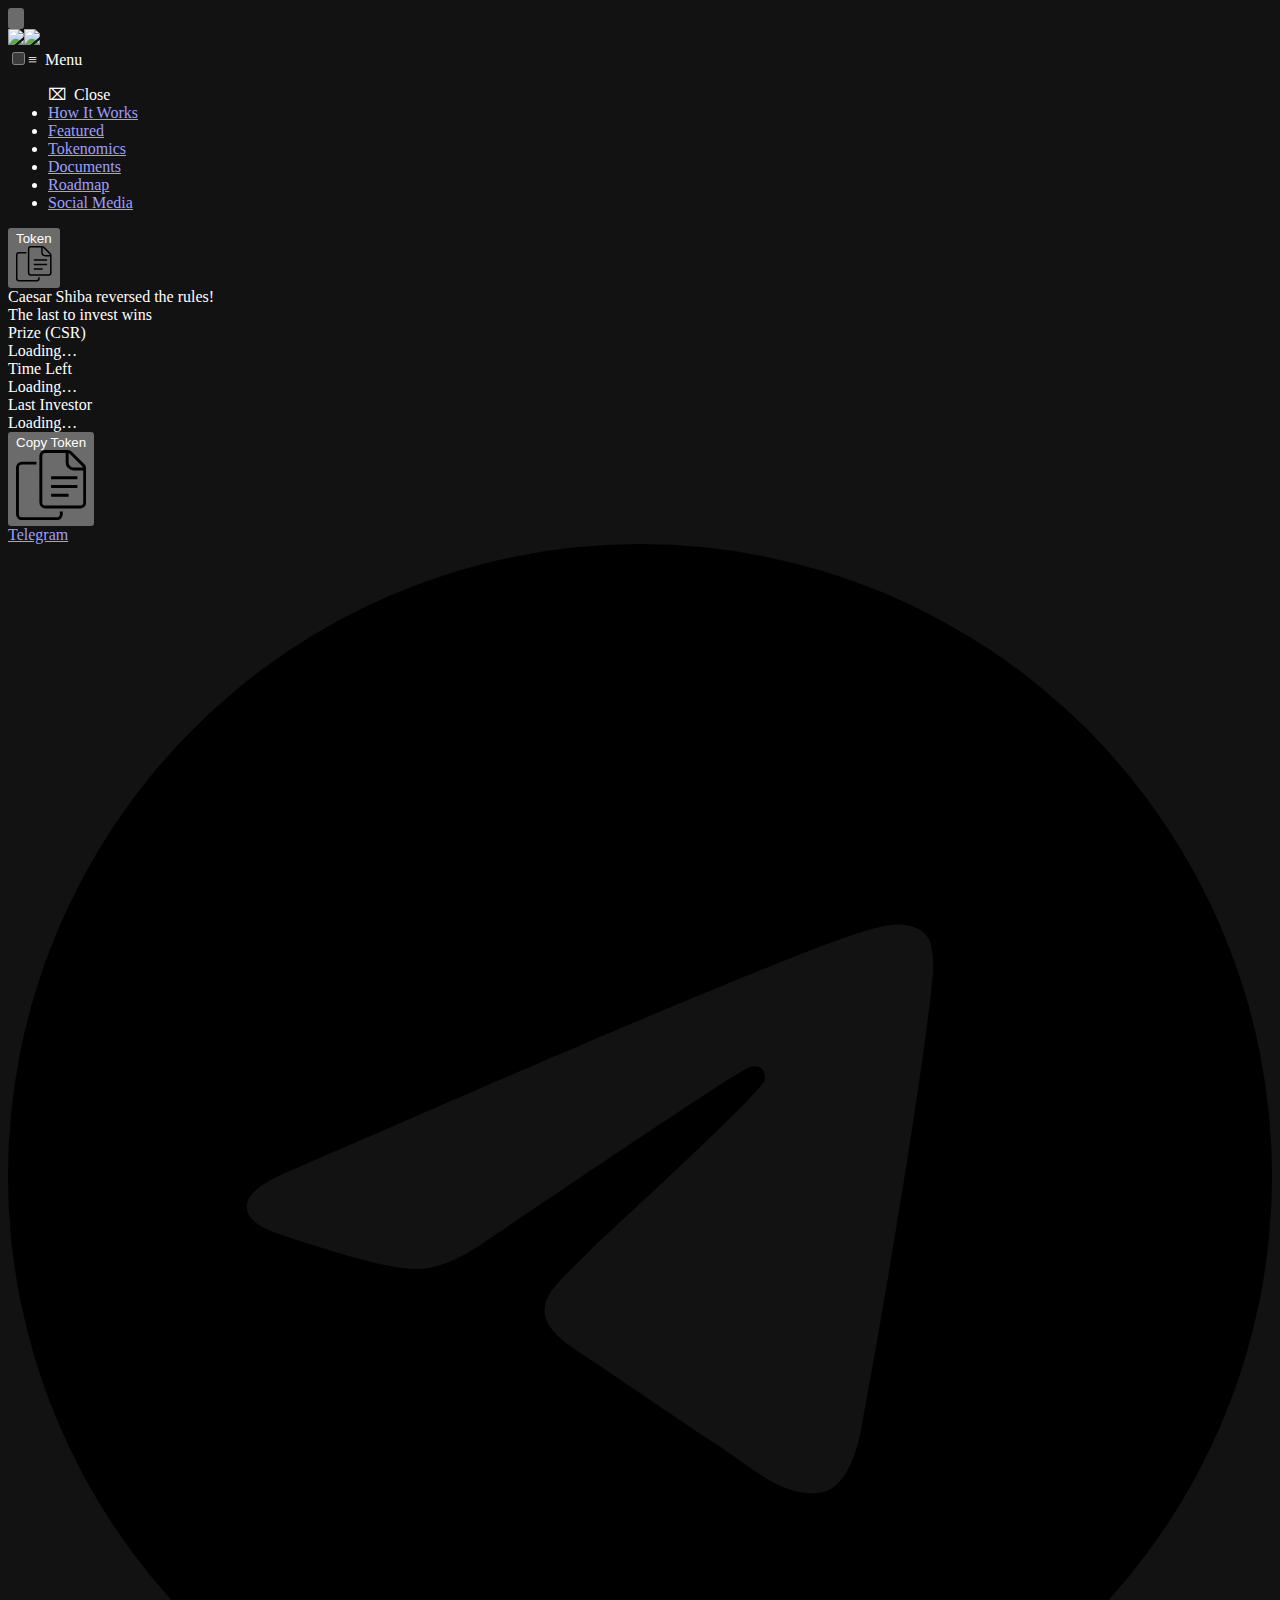
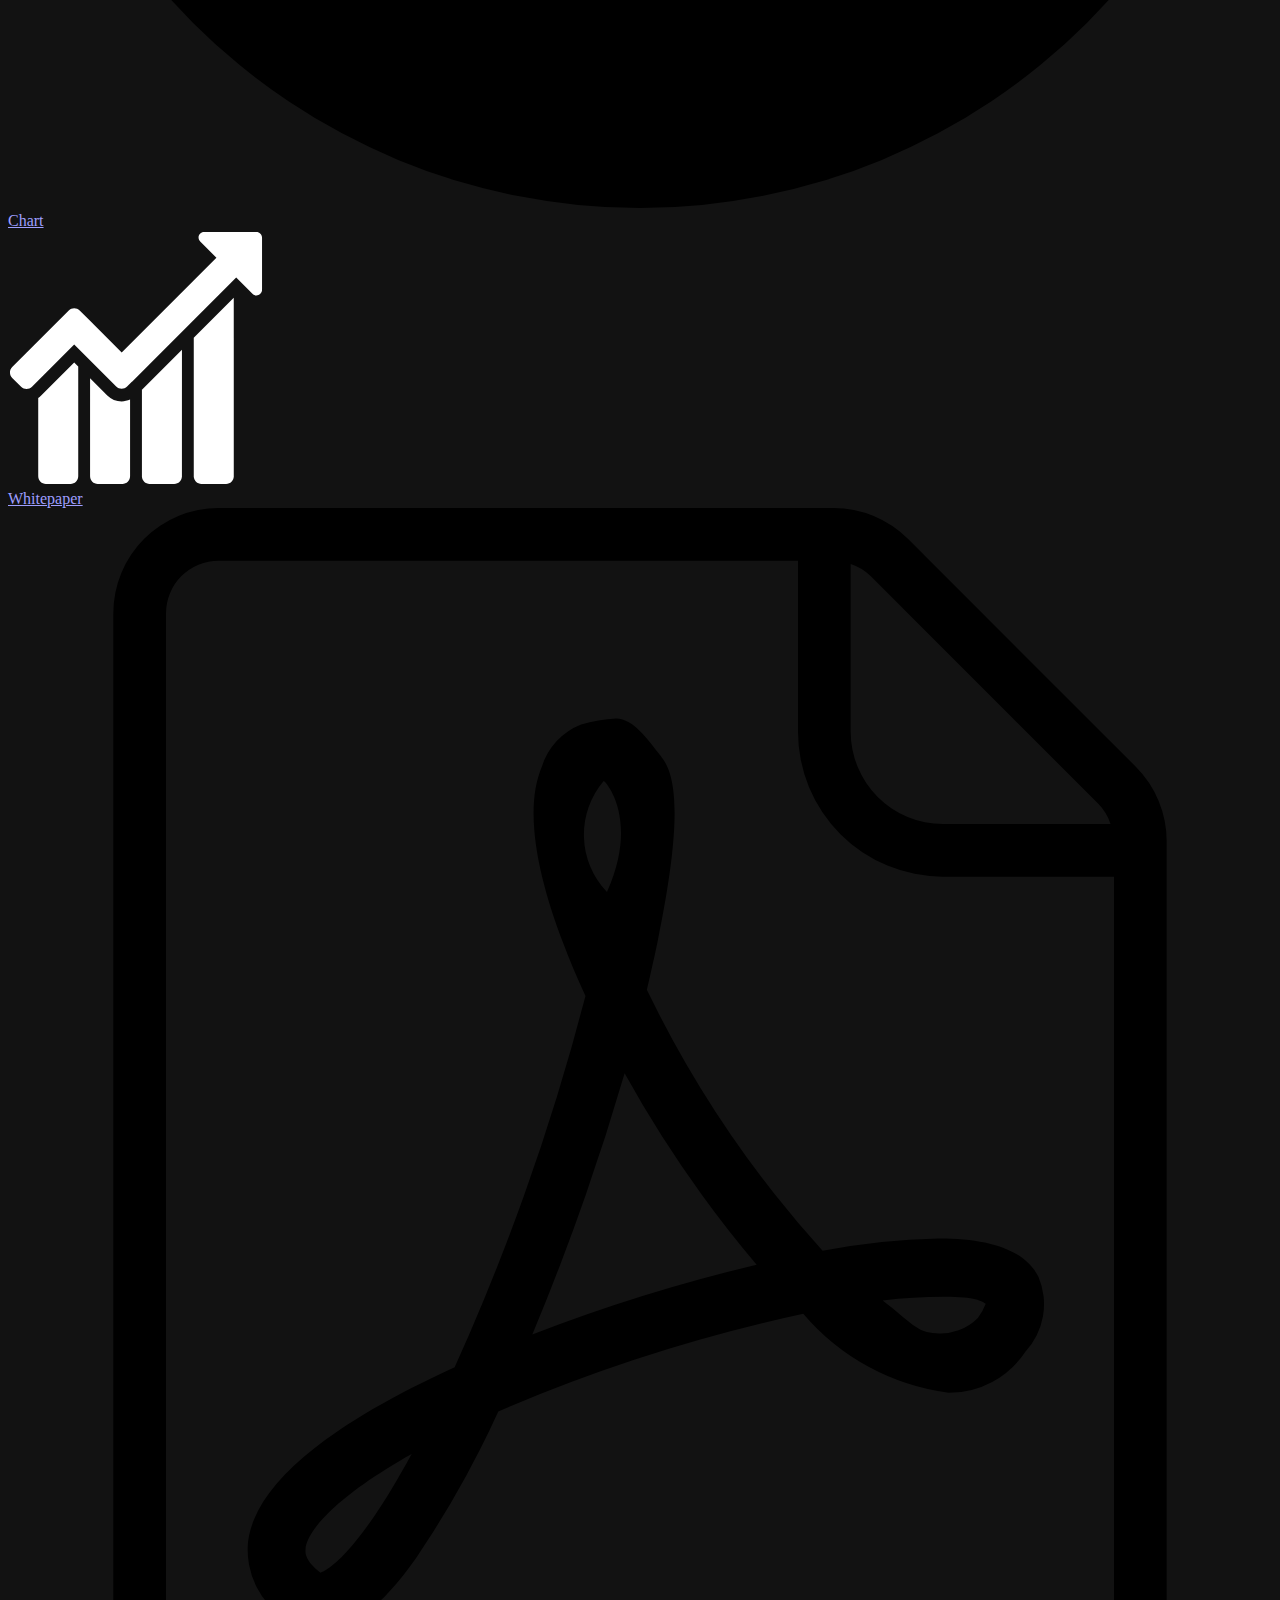
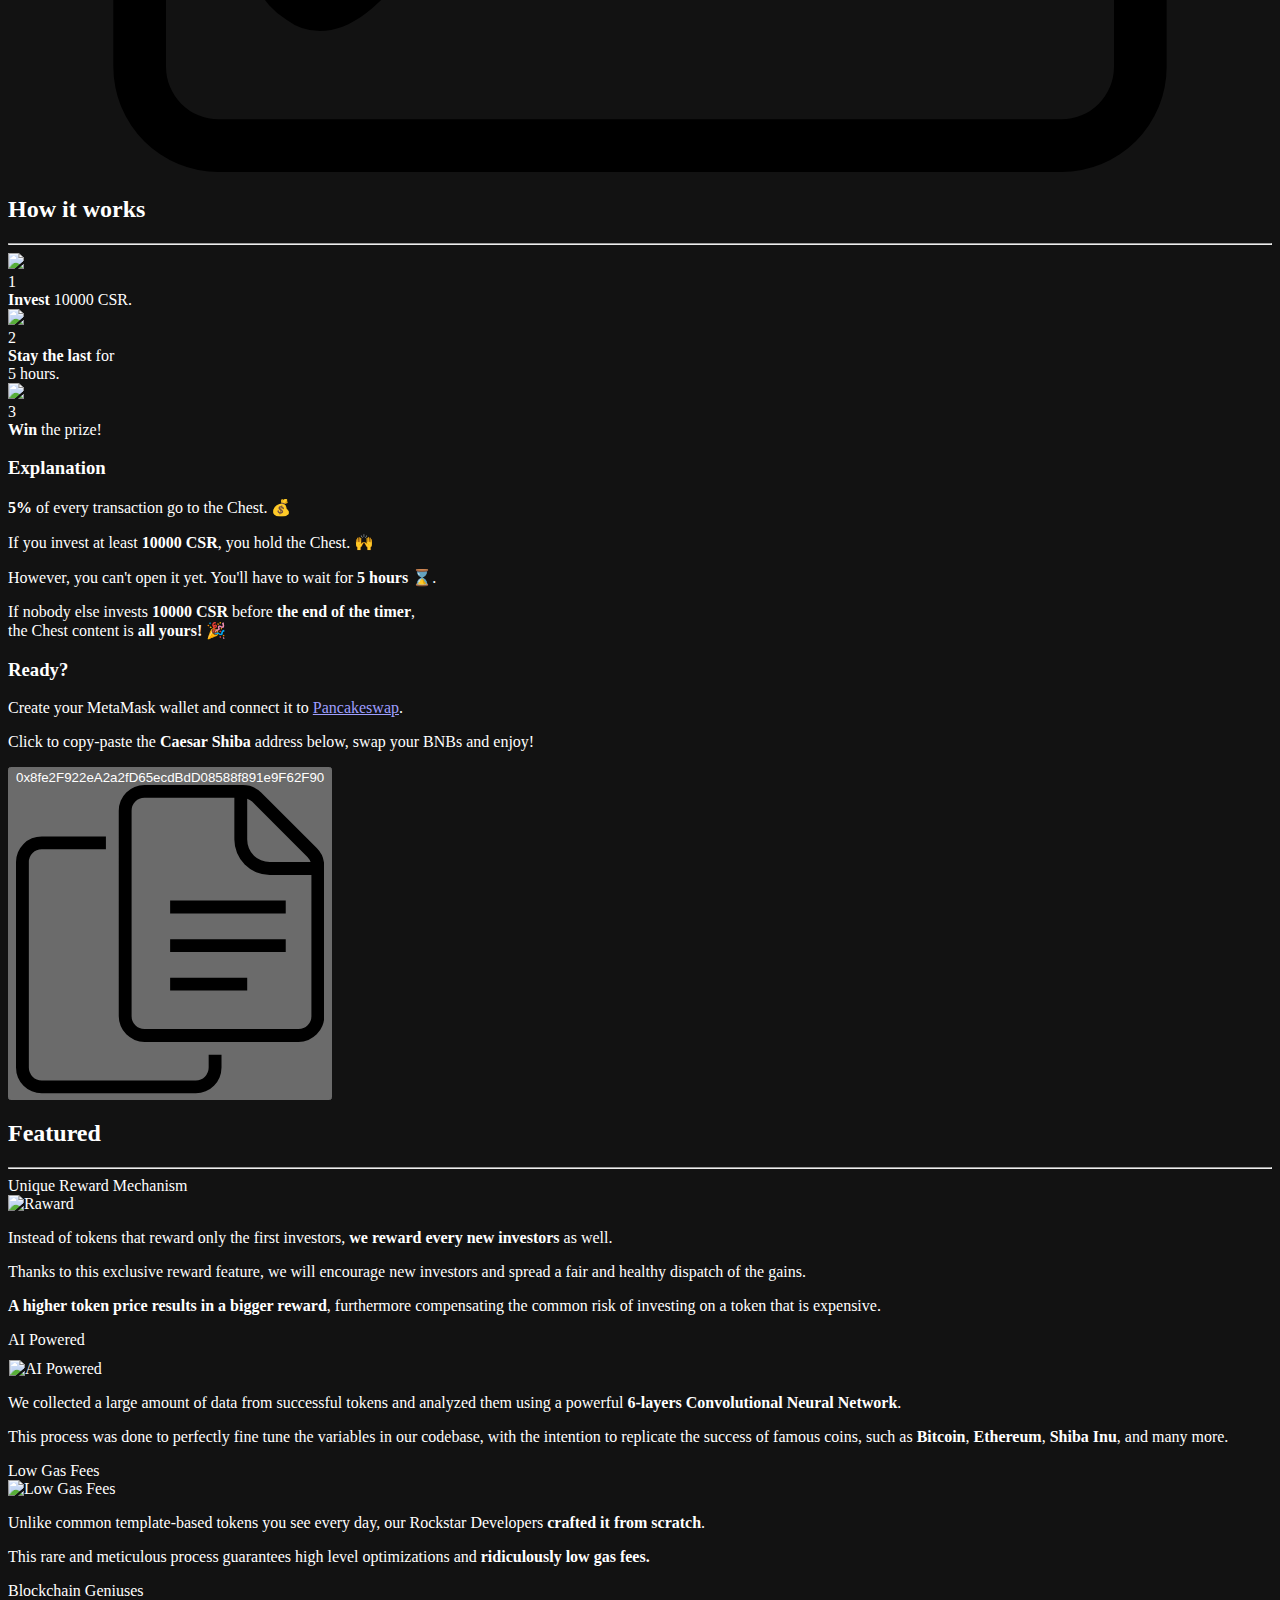
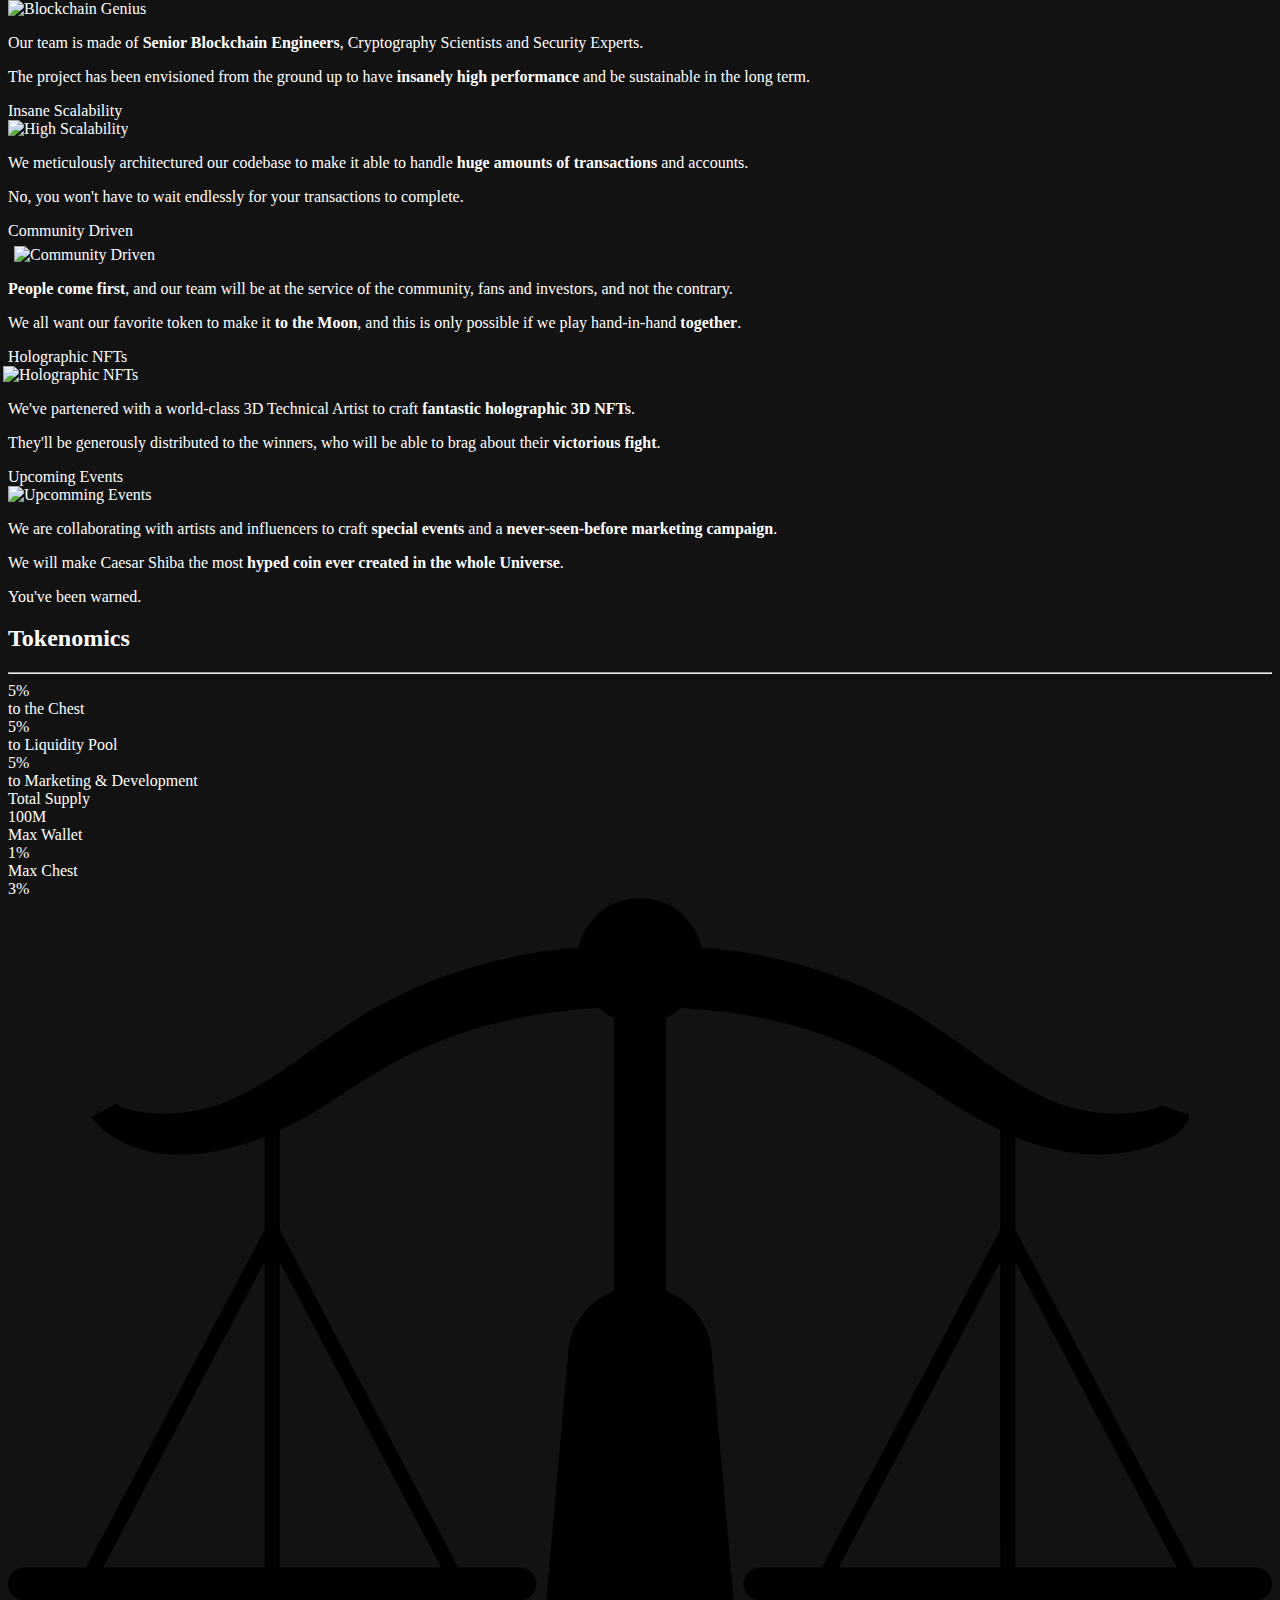
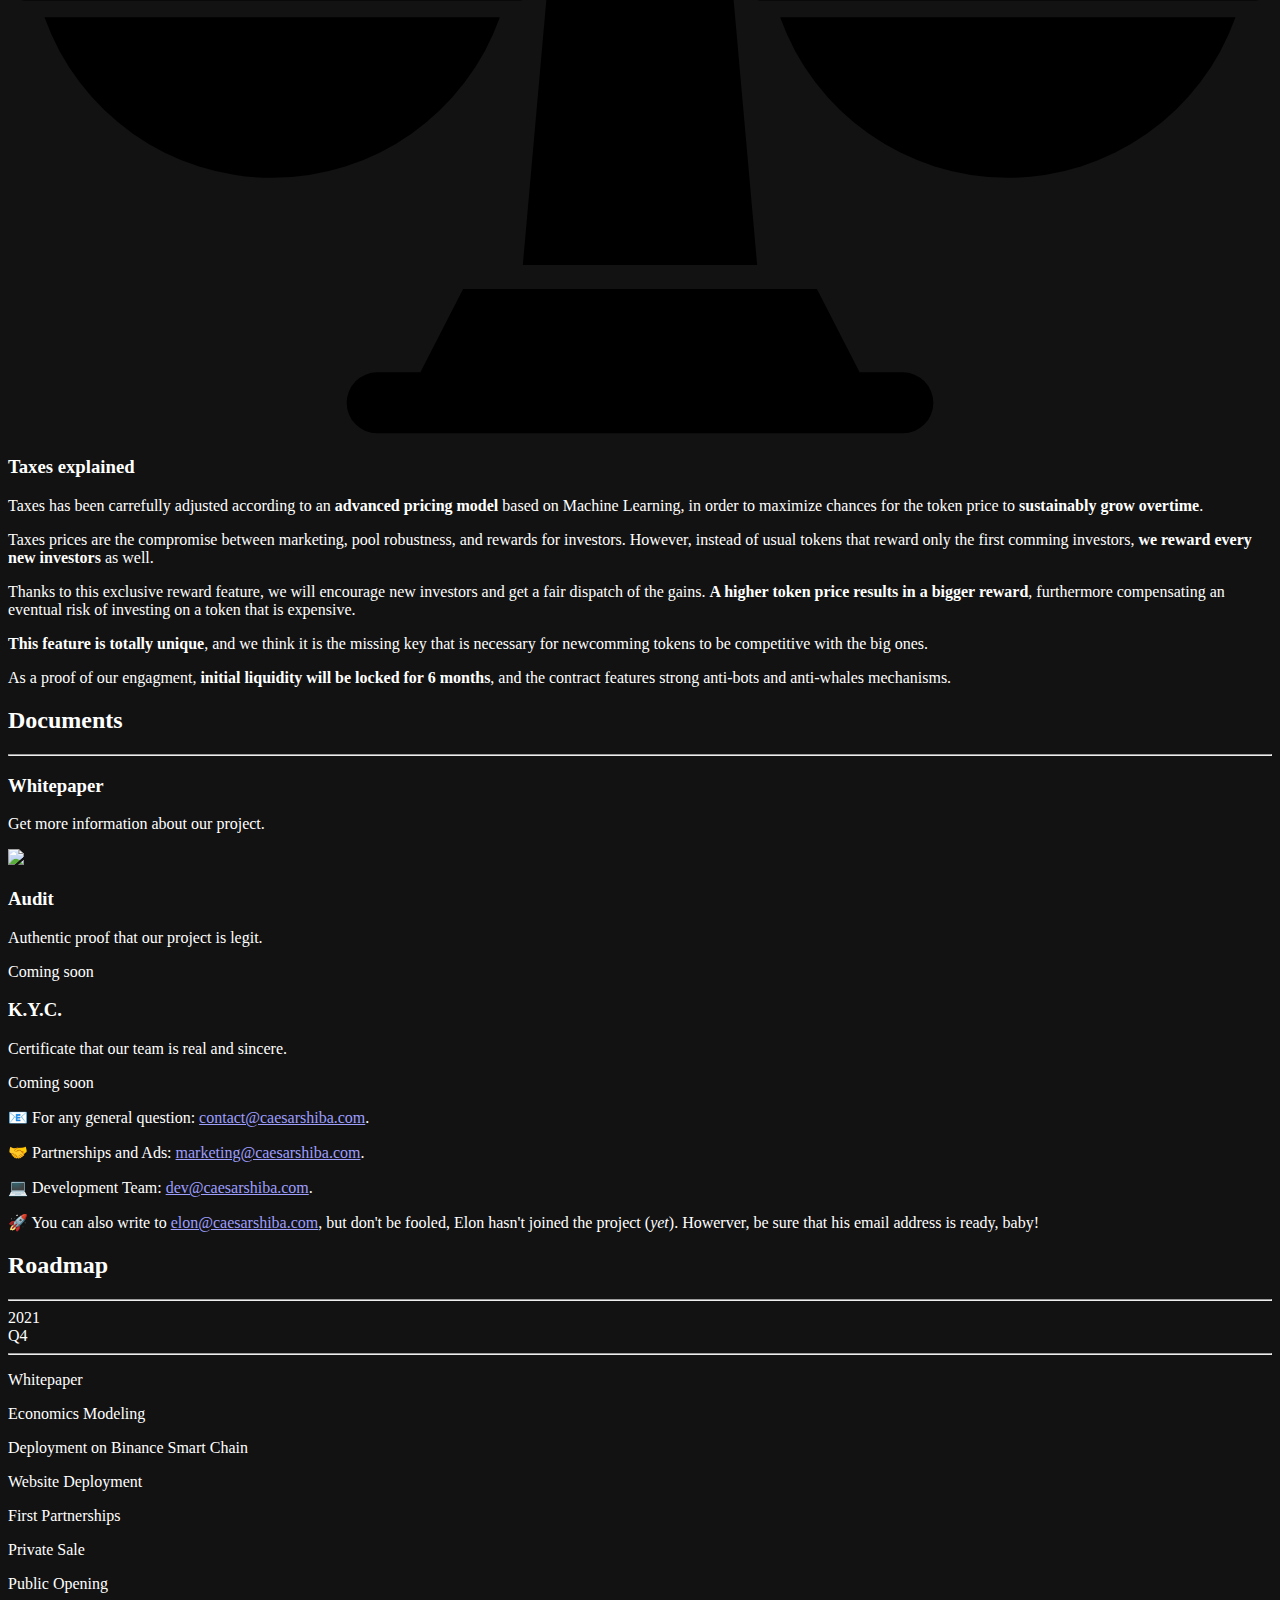
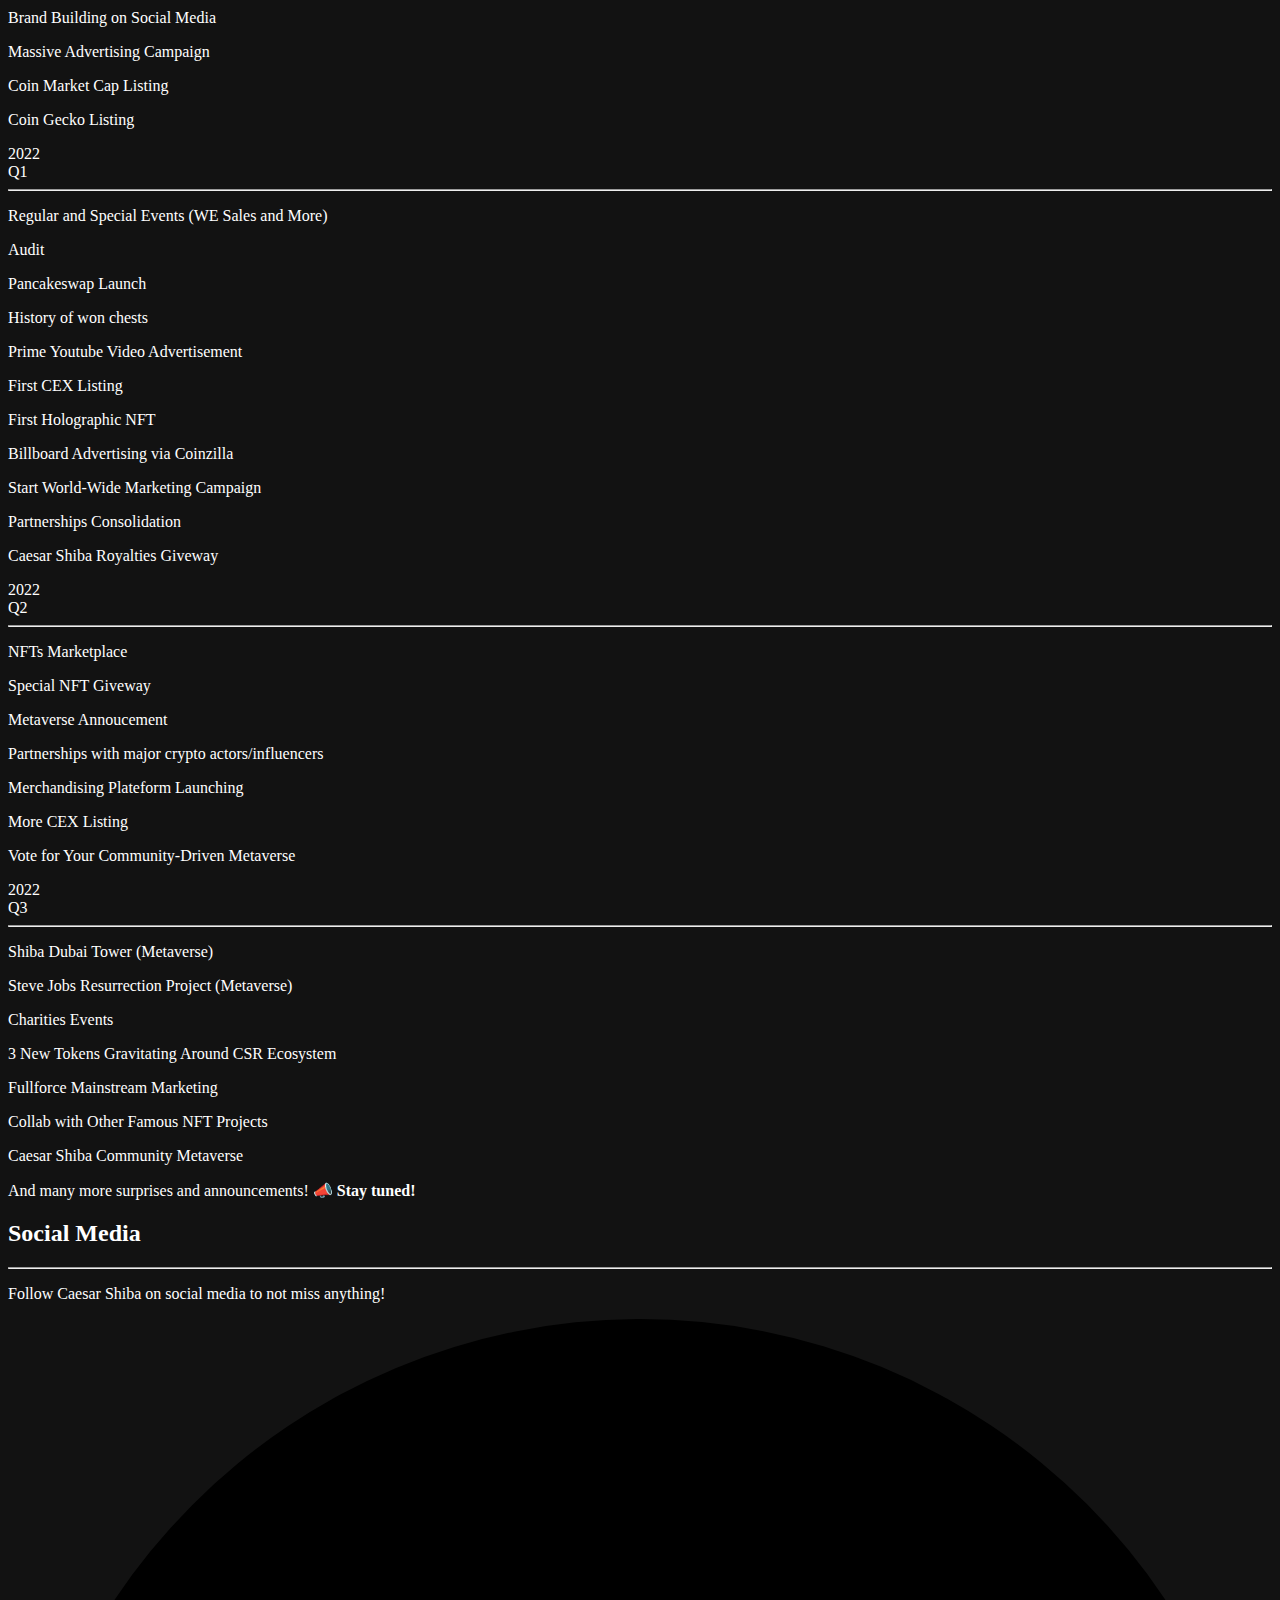
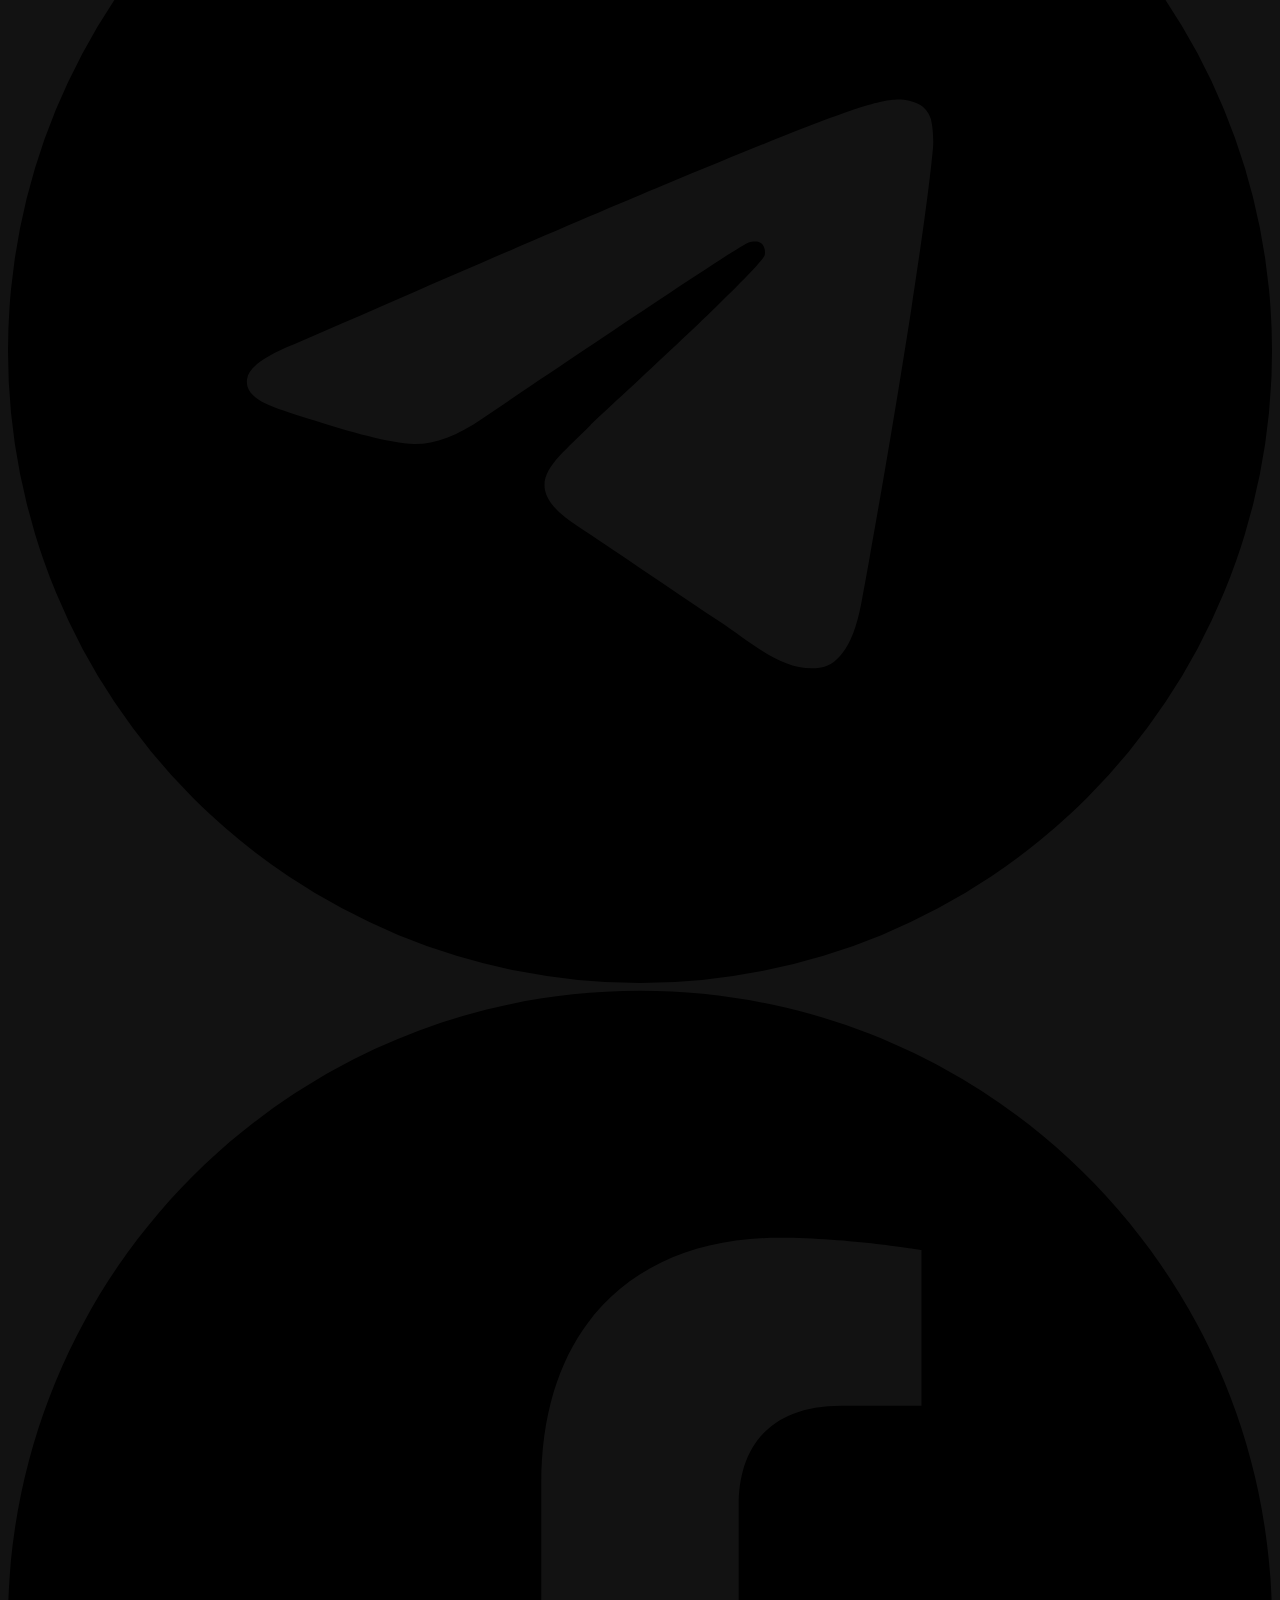
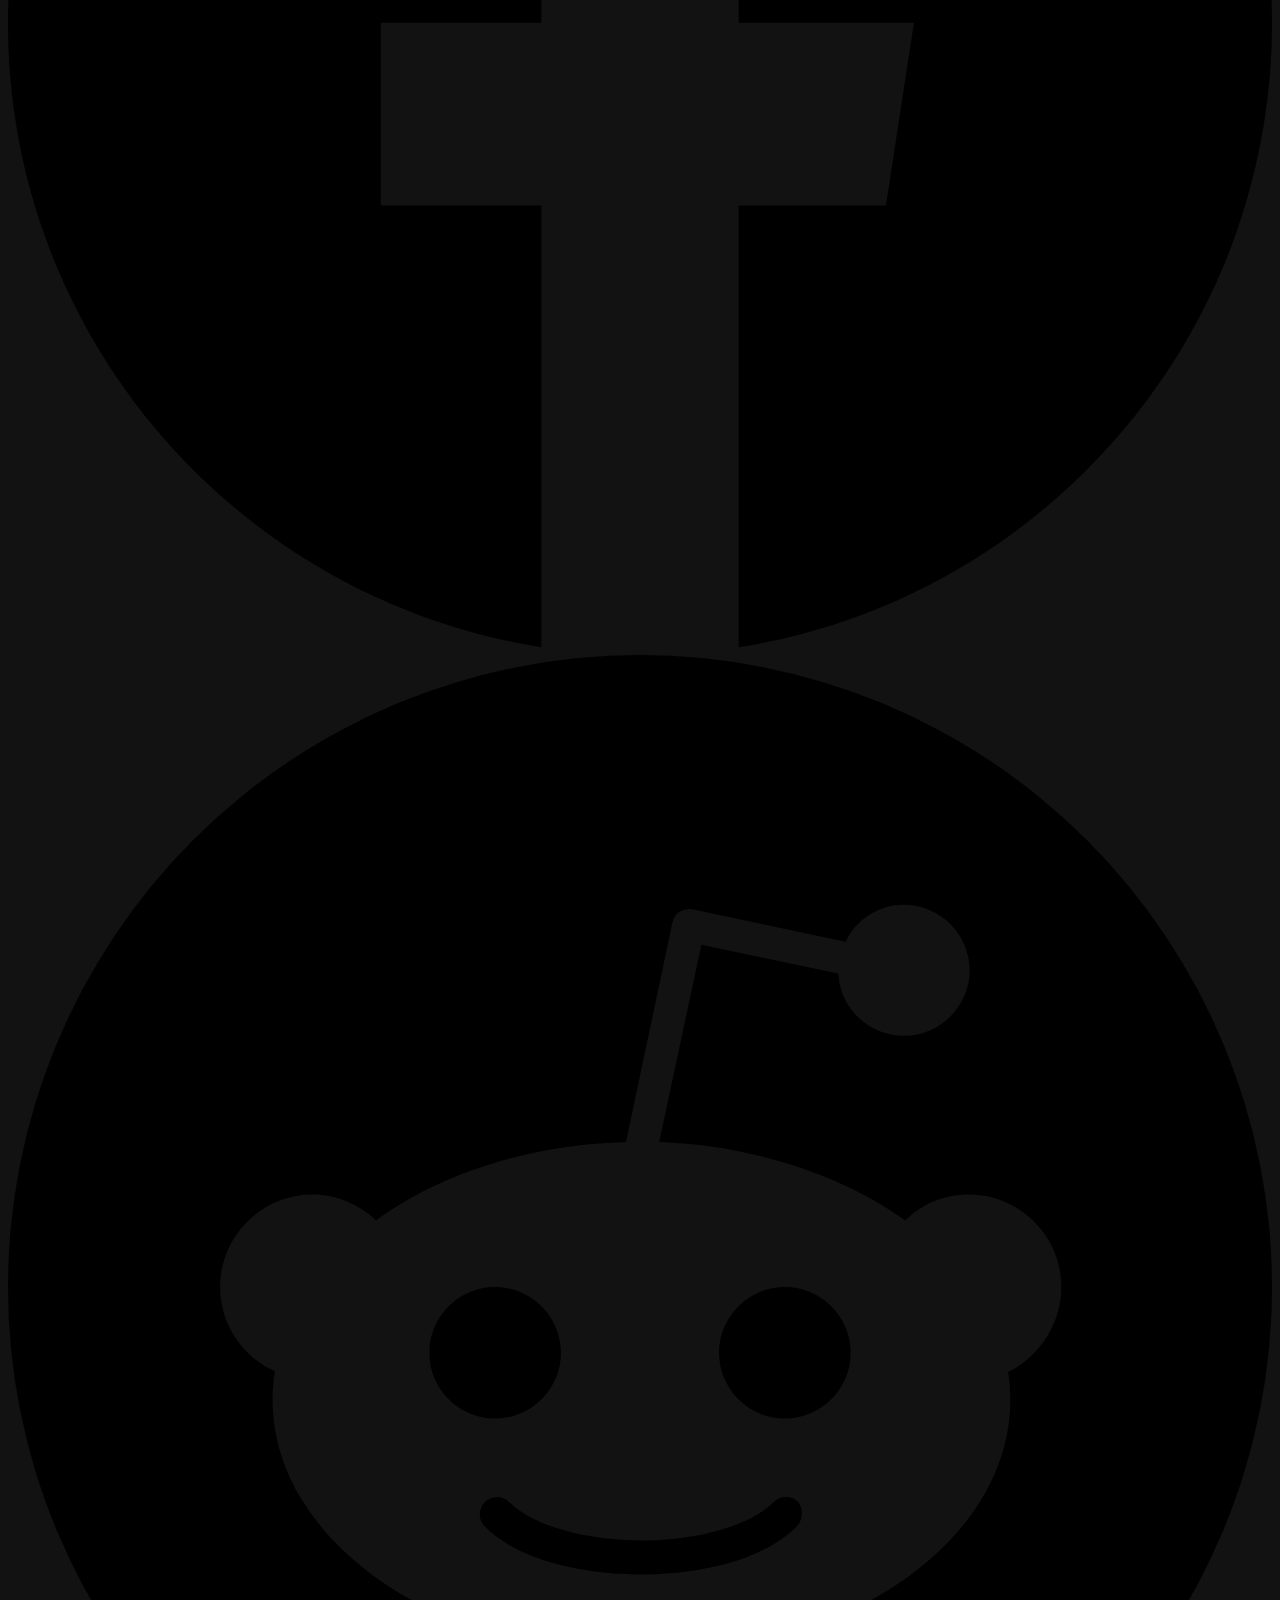
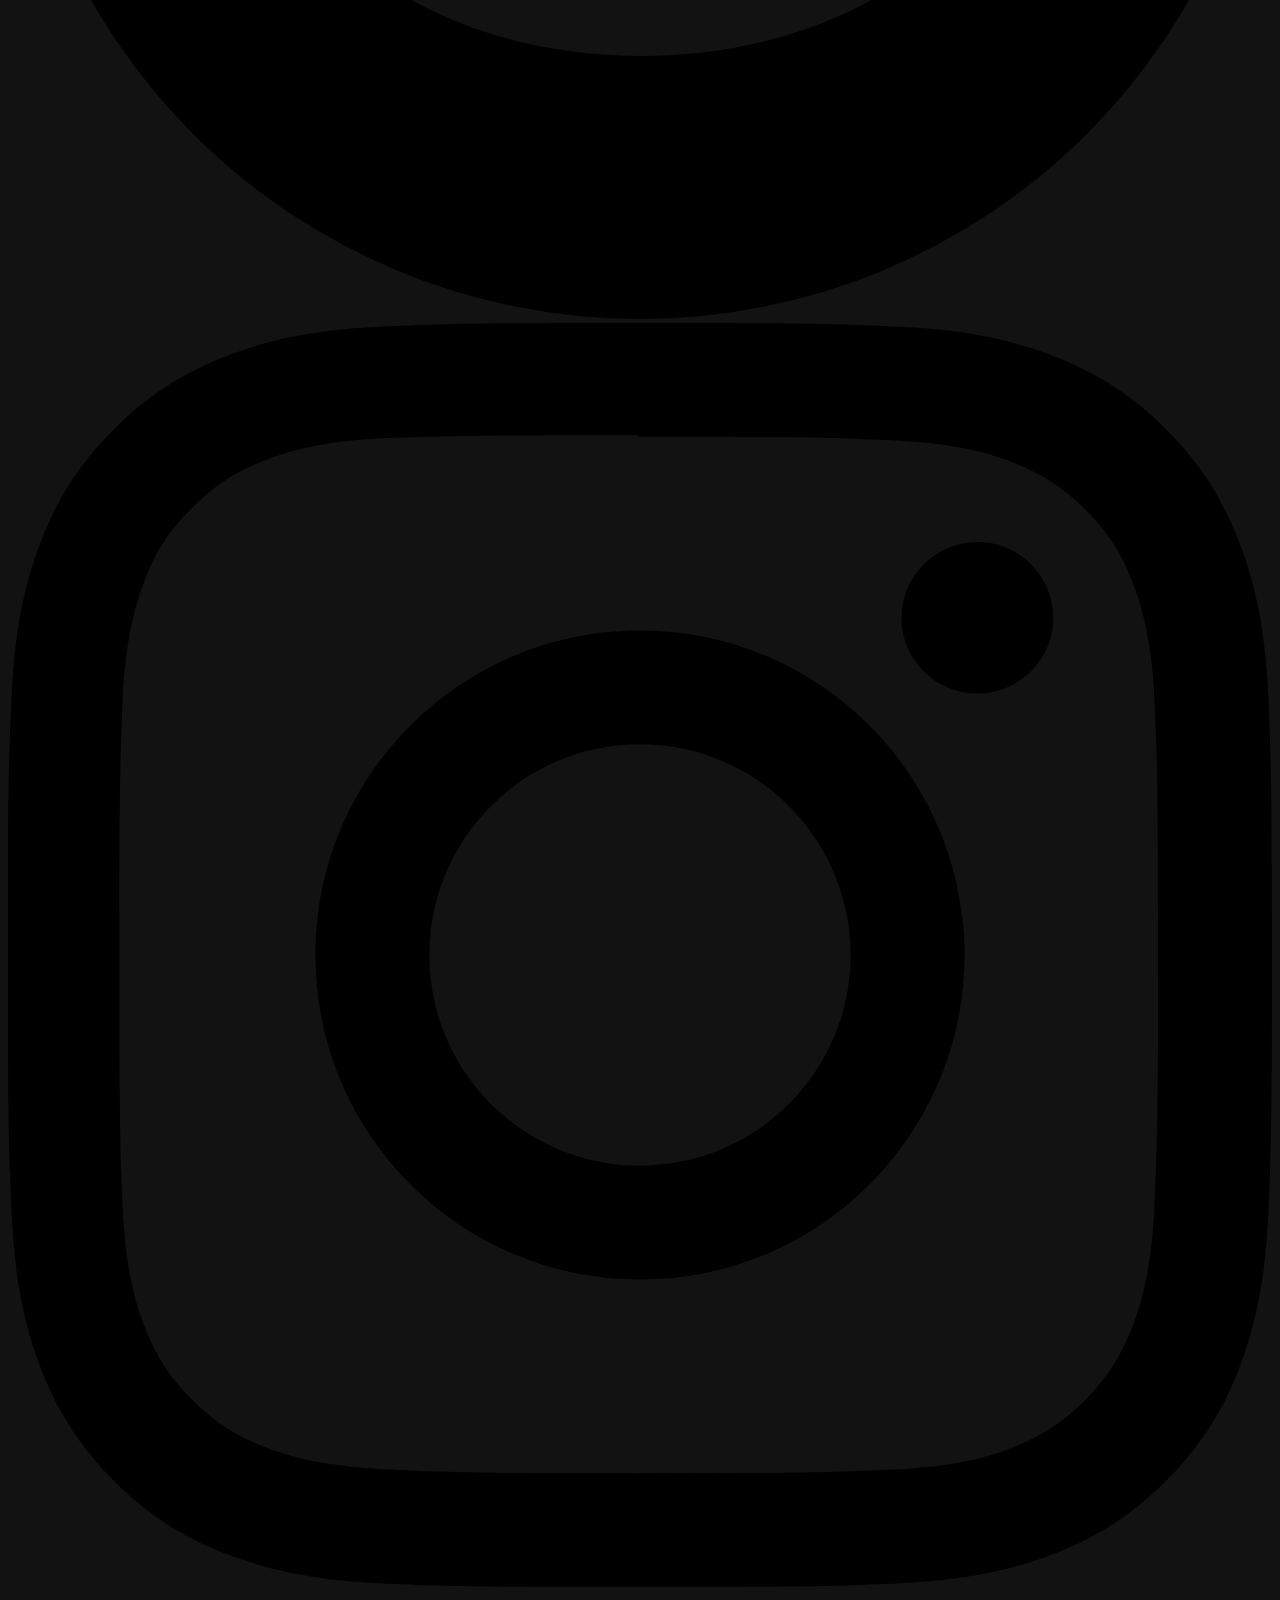
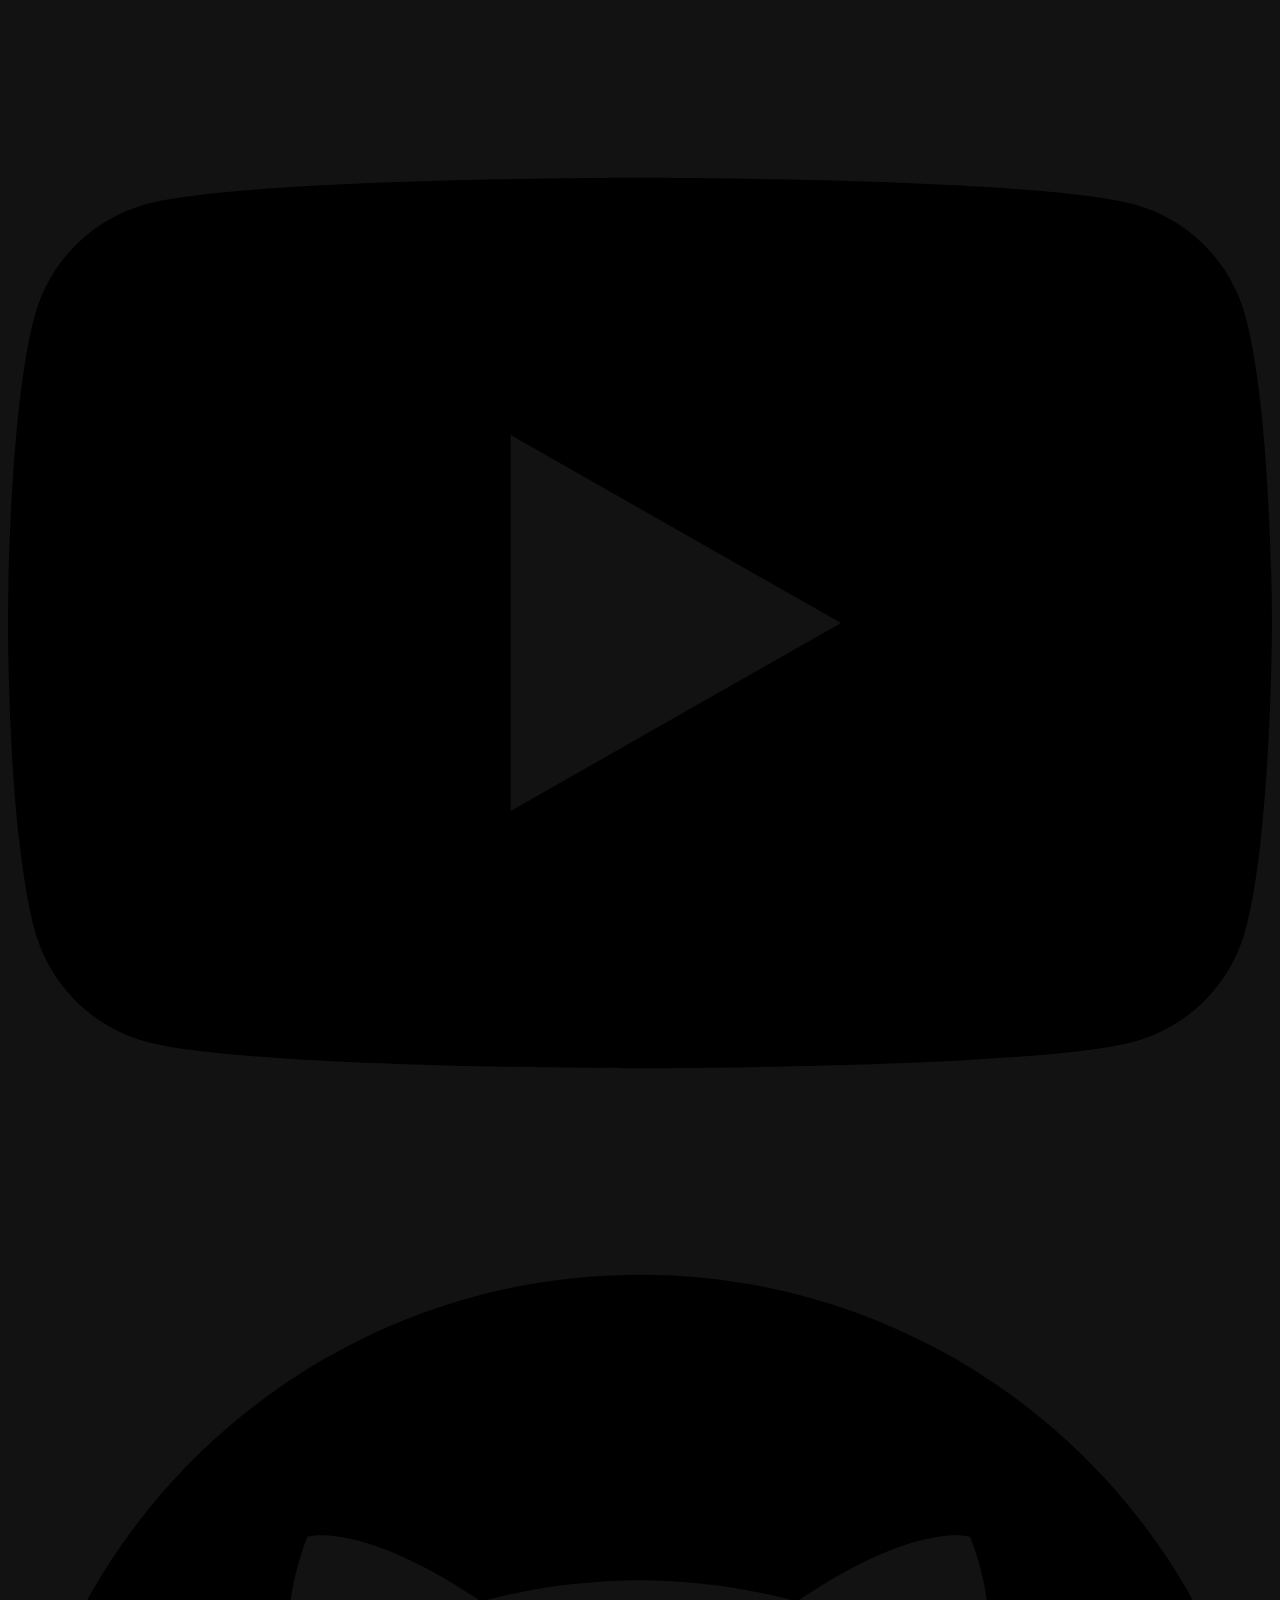
==== commit ab53ffbf: "Add contact emails" ====
--- a/index.html
+++ b/index.html
@@ -1,5 +1,5 @@
-<!doctype html><html><head><meta name="generator" content="Hugo 0.90.0"><meta charset="utf-8"><meta name="pinterest" content="nopin"><meta name="viewport" content="width=device-width,initial-scale=1,maximum-scale=1,user-scalable=no"><meta http-equiv="x-ua-compatible" content="IE=edge,chrome=1"><meta name="HandheldFriendly" content="true"><link rel="canonical" href="https://www.caesarshiba.com/"><meta name="theme-color" content="#ff6600"><title>CAESAR SHIBA</title><meta name="description" content="A cryptocurrency with a unique backward rewarding system. Own the Chest for 5 hours and its content will be yours!"><meta name="color-scheme" content="dark"><link rel="stylesheet" type="text/css" href="https://www.caesarshiba.com/css/bg.css" crossorigin="anonymous"><link rel="stylesheet" type="text/css" href="https://www.caesarshiba.com/css/main.min.css" crossorigin="anonymous"><link rel="icon" type="image/png" sizes="16x16" href="https://www.caesarshiba.com/img/favicon_hud51eef646bf5011eb85a9c838d6a6d78_117467_16x16_fit_box_3.png"><link rel="icon" type="image/png" sizes="32x32" href="https://www.caesarshiba.com/img/favicon_hud51eef646bf5011eb85a9c838d6a6d78_117467_32x32_fit_box_3.png"><link rel="icon" type="image/png" sizes="64x64" href="https://www.caesarshiba.com/img/favicon_hud51eef646bf5011eb85a9c838d6a6d78_117467_64x64_fit_box_3.png"><link rel="icon" type="image/png" sizes="128x128" href="https://www.caesarshiba.com/img/favicon_hud51eef646bf5011eb85a9c838d6a6d78_117467_128x128_fit_box_3.png"><link rel="icon" type="image/png" sizes="256x256" href="https://www.caesarshiba.com/img/favicon_hud51eef646bf5011eb85a9c838d6a6d78_117467_256x256_fit_box_3.png"><link rel="apple-touch-icon" sizes="120x120" ref="https://www.caesarshiba.com/img/favicon_hud51eef646bf5011eb85a9c838d6a6d78_117467_120x120_fit_box_3.png"><link rel="apple-touch-icon" sizes="152x152" ref="https://www.caesarshiba.com/img/favicon_hud51eef646bf5011eb85a9c838d6a6d78_117467_152x152_fit_box_3.png"><link rel="apple-touch-icon" sizes="167x167" ref="https://www.caesarshiba.com/img/favicon_hud51eef646bf5011eb85a9c838d6a6d78_117467_167x167_fit_box_3.png"><link rel="apple-touch-icon" sizes="180x180" ref="https://www.caesarshiba.com/img/favicon_hud51eef646bf5011eb85a9c838d6a6d78_117467_180x180_fit_box_3.png"><link rel="shortcut icon" sizes="196x196" href="https://www.caesarshiba.com/img/favicon_hud51eef646bf5011eb85a9c838d6a6d78_117467_196x196_fit_box_3.png"><meta name="msapplication-TileColor" content="#ff6600"><meta name="msapplication-square70x70logo" content="https://www.caesarshiba.com/img/favicon_hud51eef646bf5011eb85a9c838d6a6d78_117467_70x70_fit_box_3.png"><meta name="msapplication-square150x150logo" content="https://www.caesarshiba.com/img/favicon_hud51eef646bf5011eb85a9c838d6a6d78_117467_150x150_fit_box_3.png"><meta name="msapplication-TileImage" content="https://www.caesarshiba.com/img/favicon_hud51eef646bf5011eb85a9c838d6a6d78_117467_270x270_fit_box_3.png"><meta name="msapplication-config" content="none"><meta property="og:locale" content="en_US"><meta property="og:type" content="website"><meta property="og:title" content="CAESAR SHIBA"><meta property="og:description" content="A cryptocurrency with a unique backward rewarding system. Own the Chest for 5 hours and its content will be yours!"><meta property="og:url" content="https://www.caesarshiba.com/"><meta property="og:site_name" content="CAESAR SHIBA"><meta property="og:image" content="https://www.caesarshiba.com/img/thumbnail_hu299c8f487141799b03239e0e673b950d_1176945_1200x630_fit_q90_bgffffff_lanczos_3.jpg"><meta property="og:image:width" content="1200"><meta property="og:image:height" content="630"><meta property="og:image:type" content="image/jpeg"><meta name="twitter:title" content="CAESAR SHIBA"><meta name="twitter:description" content="A cryptocurrency with a unique backward rewarding system. Own the Chest for 5 hours and its content will be yours!"><meta name="twitter:site" content="@https://twitter.com/caesarshiba"><meta property="og:image" content="https://www.caesarshiba.com/img/thumbnail_hu299c8f487141799b03239e0e673b950d_1176945_1200x600_fit_q90_bgffffff_lanczos_3.jpg"><meta property="og:image:width" content="1143"><meta property="og:image:height" content="600"><meta property="og:image:type" content="image/jpeg"><script src="https://cdn.jsdelivr.net/gh/ethereum/web3.js@1.0.0-beta.36/dist/web3.min.js" integrity="sha256-nWBTbvxhJgjslRyuAKJHK+XcZPlCnmIAAMixz6EefVk=" crossorigin="anonymous"></script>
-<script src="https://www.caesarshiba.com/js/main.min.js" defer></script></head><body><button onclick="scrollToTop()" id="scroll-top-btn" title="Scroll to the Moon… Top!"><div class="icon"><svg xmlns="http://www.w3.org/2000/svg" viewBox="0 0 48 48" style="enable-background:new 0 0 48 48"><path d="M41.9 23 25.5 4.7c-.1-.1-.2-.2-.3-.2-.7-.5-1.6-.5-2.3.0-.1.1-.2.1-.3.2L6.1 23c-.7.8-.7 2.1.2 2.8.7.7 2 .7 2.7-.2l13-14.4V42c0 1.1.9 2 2 2s2-.9 2-2V11.2l13 14.4c.7.8 2 .9 2.8.1s.9-1.9.1-2.7z"/></svg></div></button><header id="header"><div class="container"><nav><a class="title" href="/"><div class="logo"><img class="coin" src="https://www.caesarshiba.com/img/logo_coin_hu26aeaec496b05d9fa0ed3f64bc0fdfe7_329906_128x128_fit_box_3.png"><img class="logotype" src="https://www.caesarshiba.com/img/logo_logotype_hu239ea91e88d9caee7974cff5f4f30004_539224_128x128_fit_box_3.png"></div></a><input type="checkbox" class="menu-checkbox" id="menu-checkbox"><label for="menu-checkbox" class="menu-show">&equiv;&nbsp;&nbsp;Menu</label><ul><label for="menu-checkbox" class="menu-close">&#8999;&nbsp;&nbsp;Close</label><li><a class="nav-section" href="#how-it-works">How It Works</a></li><li><a class="nav-section" href="#featured">Featured</a></li><li><a class="nav-section" href="#tokenomics">Tokenomics</a></li><li><a class="nav-section" href="#roadmap">Roadmap</a></li><li><a class="nav-section" href="#social-media">Social Media</a></li></ul><button onclick="copyTokenToClipboard(this)" class="button right has-tooltip tooltip-bottom"><div class="text">Token</div><div class="icon"><svg xmlns="http://www.w3.org/2000/svg" viewBox="0 0 24 24"><title>icon_copy</title><path d="M15 21h1v1a2 2 0 01-2 2H2a2 2 0 01-2-2V6A2 2 0 012 4H7V5H2A1 1 0 001 6V22a1 1 0 001 1H14a1 1 0 001-1zM24 6.328V18a2 2 0 01-2 2H10a2 2 0 01-2-2V2a2 2 0 012-2h7.672a2 2 0 011.414.586l4.328 4.328A2 2 0 0124 6.328zM18 4.25A1.752 1.752.0 0019.75 6h3.185a.985.985.0 00-.228-.379L18.379 1.293A.985.985.0 0018 1.065zM23 7H19.75A2.752 2.752.0 0117 4.25V1H10A1 1 0 009 2V18a1 1 0 001 1H22a1 1 0 001-1zM12 10h9V9H12zm0 3h9V12H12zm0 3h6V15H12z"/></svg></div></button></nav></div></header><div id="main"><div class="hero-background cover-bg"><div class="hero"><div class="container"><div class="hero-content"><div class="hero-top"></div><div class="hero-bottom"><div class="pre-tagline">Caesar Shiba reversed the rules!</div><div class="tagline">The last to invest wins</div><div class="contract-infos"><div class="contract-chest-info contract-chest-content"><div class="label">Prize (CSR)</div><div class="value" id="contract-chest-content-value"><div class="loader"><div class="coin-loader"><div></div></div><div class="text">Loading…</div></div></div></div><div class="contract-chest-info contract-chest-time"><div class="label">Time Left</div><div class="value" id="contract-chest-time-value"><div class="loader"><div class="coin-loader"><div></div></div><div class="text">Loading…</div></div></div></div><div class="contract-chest-info contract-chest-owner"><div class="label">Last Investor</div><div class="value" id="contract-chest-owner-value"><div class="loader"><div class="coin-loader"><div></div></div><div class="text">Loading…</div></div></div></div></div><div class="hero-buttons-container"><button onclick="copyTokenToClipboard(this)" class="button right has-tooltip"><div class="text">Copy Token</div><div class="icon"><svg xmlns="http://www.w3.org/2000/svg" viewBox="0 0 24 24"><title>icon_copy</title><path d="M15 21h1v1a2 2 0 01-2 2H2a2 2 0 01-2-2V6A2 2 0 012 4H7V5H2A1 1 0 001 6V22a1 1 0 001 1H14a1 1 0 001-1zM24 6.328V18a2 2 0 01-2 2H10a2 2 0 01-2-2V2a2 2 0 012-2h7.672a2 2 0 011.414.586l4.328 4.328A2 2 0 0124 6.328zM18 4.25A1.752 1.752.0 0019.75 6h3.185a.985.985.0 00-.228-.379L18.379 1.293A.985.985.0 0018 1.065zM23 7H19.75A2.752 2.752.0 0117 4.25V1H10A1 1 0 009 2V18a1 1 0 001 1H22a1 1 0 001-1zM12 10h9V9H12zm0 3h9V12H12zm0 3h6V15H12z"/></svg></div></button><a href="https://t.me/caesarshiba" class="button right"><div class="text">Telegram</div><div class="icon"><svg role="img" viewBox="0 0 24 24" xmlns="http://www.w3.org/2000/svg"><title>Telegram</title><path d="M11.944.0A12 12 0 000 12a12 12 0 0012 12 12 12 0 0012-12A12 12 0 0012 0a12 12 0 00-.056.0zm4.962 7.224c.1-.002.321.023.465.14a.506.506.0 01.171.325c.016.093.036.306.02.472-.18 1.898-.962 6.502-1.36 8.627-.168.9-.499 1.201-.82 1.23-.696.065-1.225-.46-1.9-.902-1.056-.693-1.653-1.124-2.678-1.8-1.185-.78-.417-1.21.258-1.91.177-.184 3.247-2.977 3.307-3.23.007-.032.014-.15-.056-.212s-.174-.041-.249-.024c-.106.024-1.793 1.14-5.061 3.345-.48.33-.913.49-1.302.48-.428-.008-1.252-.241-1.865-.44-.752-.245-1.349-.374-1.297-.789.027-.216.325-.437.893-.663 3.498-1.524 5.83-2.529 6.998-3.014 3.332-1.386 4.025-1.627 4.476-1.635z"/></svg></div></a><a href="https://poocoin.app/tokens/0x8fe2f922ea2a2fd65ecdbdd08588f891e9f62f90" class="button right"><div class="text">Chart</div><div class="icon"><svg xmlns="http://www.w3.org/2000/svg" xmlns:xlink="http://www.w3.org/1999/xlink" width="256" height="256" viewBox="0 0 256 256"><desc>Created with Fabric.js 1.7.22</desc><defs/><g transform="translate(128 128) scale(0.72 0.72)"><g style="stroke:none;stroke-width:0;stroke-dasharray:none;stroke-linecap:butt;stroke-linejoin:miter;stroke-miterlimit:10;fill:none;fill-rule:nonzero;opacity:1" transform="translate(-175.05 -175.05000000000004) scale(3.89 3.89)"><path d="M87.994.0H69.342c-1.787.0-2.682 2.16-1.418 3.424l5.795 5.795-33.82 33.82L28.056 31.196l-3.174-3.174c-1.074-1.074-2.815-1.074-3.889.0L.805 48.209c-1.074 1.074-1.074 2.815.0 3.889l3.174 3.174c1.074 1.074 2.815 1.074 3.889.0l15.069-15.069 14.994 14.994c1.074 1.074 2.815 1.074 3.889.0l1.614-1.614c.083-.066.17-.125.247-.202l37.1-37.1 5.795 5.795C87.84 23.34 90 22.445 90 20.658V2.006C90 .898 89.102.0 87.994.0z" style="stroke:none;stroke-width:1;stroke-dasharray:none;stroke-linecap:butt;stroke-linejoin:miter;stroke-miterlimit:10;fill:#fff;fill-rule:nonzero;opacity:1" transform="matrix(1 0 0 1 0 0)" stroke-linecap="round"/><path d="M65.626 37.8v49.45c0 1.519 1.231 2.75 2.75 2.75h8.782c1.519.0 2.75-1.231 2.75-2.75V23.518L65.626 37.8z" style="stroke:none;stroke-width:1;stroke-dasharray:none;stroke-linecap:butt;stroke-linejoin:miter;stroke-miterlimit:10;fill:#fff;fill-rule:nonzero;opacity:1" transform="matrix(1 0 0 1 0 0)" stroke-linecap="round"/><path d="M47.115 56.312V87.25c0 1.519 1.231 2.75 2.75 2.75h8.782c1.519.0 2.75-1.231 2.75-2.75V42.03L47.115 56.312z" style="stroke:none;stroke-width:1;stroke-dasharray:none;stroke-linecap:butt;stroke-linejoin:miter;stroke-miterlimit:10;fill:#fff;fill-rule:nonzero;opacity:1" transform="matrix(1 0 0 1 0 0)" stroke-linecap="round"/><path d="M39.876 60.503c-1.937.0-3.757-.754-5.127-2.124l-6.146-6.145V87.25c0 1.519 1.231 2.75 2.75 2.75h8.782c1.519.0 2.75-1.231 2.75-2.75V59.844C41.952 60.271 40.933 60.503 39.876 60.503z" style="stroke:none;stroke-width:1;stroke-dasharray:none;stroke-linecap:butt;stroke-linejoin:miter;stroke-miterlimit:10;fill:#fff;fill-rule:nonzero;opacity:1" transform="matrix(1 0 0 1 0 0)" stroke-linecap="round"/><path d="M22.937 46.567 11.051 58.453c-.298.298-.621.562-.959.8V87.25c0 1.519 1.231 2.75 2.75 2.75h8.782c1.519.0 2.75-1.231 2.75-2.75V48.004l-1.437-1.437z" style="stroke:none;stroke-width:1;stroke-dasharray:none;stroke-linecap:butt;stroke-linejoin:miter;stroke-miterlimit:10;fill:#fff;fill-rule:nonzero;opacity:1" transform="matrix(1 0 0 1 0 0)" stroke-linecap="round"/></g></g></svg></div></a><a href="caesar_shiba_whitepaper.pdf" class="button right"><div class="text">Whitepaper</div><div class="icon"><svg xmlns="http://www.w3.org/2000/svg" viewBox="0 0 24 24"><title>pdf</title><path d="M22 6.328V22a2 2 0 01-2 2H4a2 2 0 01-2-2V2A2 2 0 014 0H15.672a2 2 0 011.414.586l4.328 4.328A2 2 0 0122 6.328zM16 4.25A1.752 1.752.0 0017.75 6h3.185a.975.975.0 00-.228-.379L16.379 1.293A.975.975.0 0016 1.065zM21 7H17.75A2.752 2.752.0 0115 4.25V1H4A1 1 0 003 2V22a1 1 0 001 1H20a1 1 0 001-1z"/><path d="M19.567 14.6c-.252-.491-.874-.731-1.9-.731a12.692 12.692.0 00-2.2.235A20.962 20.962.0 0112.13 9.145c.877-3.691.438-4.214.245-4.46-.206-.262-.5-.688-.827-.688a3.224 3.224.0 00-.666.113 1.26 1.26.0 00-.744.8c-.463 1.083.173 2.931.827 4.356a44.06 44.06.0 01-2.484 7.049c-2.485 1.138-3.8 2.256-3.924 3.323a1.569 1.569.0 00.731 1.47 1.051 1.051.0 00.634.214c.574.0 1.153-.439 1.824-1.382a18.685 18.685.0 001.563-2.787A31.406 31.406.0 0115.1 15.3a4.359 4.359.0 002.761 1.5 1.742 1.742.0 001.456-.781 1.327 1.327.0 00.25-1.419zM5.933 20.215c-.307-.235-.289-.394-.282-.454.04-.364.611-1.011 2.013-1.8-1.064 1.963-1.633 2.223-1.731 2.254zM11.31 5.184c.028-.009.686.722.063 2.109A1.573 1.573.0 0111.31 5.184zM9.955 15.693a46.912 46.912.0 001.753-4.96 22.493 22.493.0 002.507 3.636 32.6 32.6.0 00-4.26 1.324zm8.46-.314a.987.987.0 01-.794.289c-.349.0-.48-.208-1.014-.619a9.5 9.5.0 011.187-.071c.583.0.69.086.771.13A1.065 1.065.0 0118.415 15.379z"/></svg></div></a></div></div></div></div></div></div><div class="noise-bg"><div class="how-it-works-background"><div class="container"><div id="how-it-works" class="page-section how-it-works"><h2 class="laurels">How it works</h2><hr><div class="how-it-works-items"><div class="how-it-works-item"><div class="how-it-works-img-container"><img class="how-it-works-img" src="https://www.caesarshiba.com/img/step_1_hu3d83f90411188d36d4dafda1930f0a34_90788_300x300_fit_box_3.png"></div><div class="step">1</div><div><strong>Invest</strong> 10000 CSR.</div></div><div class="how-it-works-item"><div class="how-it-works-img-container"><img class="how-it-works-img" src="https://www.caesarshiba.com/img/step_2_hu7707b6e86247cfebb860319b5d70e6e8_88218_300x300_fit_box_3.png"></div><div class="step">2</div><div><strong>Stay the last</strong> for</br>5 hours.</div></div><div class="how-it-works-item"><div class="fireworks"><div class="before"></div><div class="after"></div></div><div class="how-it-works-img-container step-3"><img class="how-it-works-img" src="https://www.caesarshiba.com/img/step_3_hua80e453b399cded0e33187f4be02246e_100370_300x300_fit_box_3.png"></div><div class="step">3</div><div><strong>Win</strong> the prize!</div></div></div><div class="full-explanation"><h3>Explanation</h3><p><strong>5%</strong> of every transaction go to the Chest. &#128176;</p><p>If you invest at least <strong>10000 CSR</strong>, you hold the Chest. &#128588;</p><p>However, you can't open it yet. You'll have to wait for <strong>5 hours &#8987;</strong>.</p><p>If nobody else invests <strong>10000 CSR</strong> before <strong>the end of the timer</strong>,</br>the Chest content is <strong>all yours! &#127881;</strong></p></div><h3>Ready?</h3><p>Create your MetaMask wallet and connect it to <a href="https://pancakeswap.finance/swap">Pancakeswap</a>.</p><p class="before-button">Click to copy-paste the <strong>Caesar Shiba</strong> address below, swap your BNBs and enjoy!</p><button onclick="copyTokenToClipboard(this)" class="button right has-tooltip"><div class="text">0x8fe2F922eA2a2fD65ecdBdD08588f891e9F62F90</div><div class="icon"><svg xmlns="http://www.w3.org/2000/svg" viewBox="0 0 24 24"><title>icon_copy</title><path d="M15 21h1v1a2 2 0 01-2 2H2a2 2 0 01-2-2V6A2 2 0 012 4H7V5H2A1 1 0 001 6V22a1 1 0 001 1H14a1 1 0 001-1zM24 6.328V18a2 2 0 01-2 2H10a2 2 0 01-2-2V2a2 2 0 012-2h7.672a2 2 0 011.414.586l4.328 4.328A2 2 0 0124 6.328zM18 4.25A1.752 1.752.0 0019.75 6h3.185a.985.985.0 00-.228-.379L18.379 1.293A.985.985.0 0018 1.065zM23 7H19.75A2.752 2.752.0 0117 4.25V1H10A1 1 0 009 2V18a1 1 0 001 1H22a1 1 0 001-1zM12 10h9V9H12zm0 3h9V12H12zm0 3h6V15H12z"/></svg></div></button></div></div></div></div><div class="noise-bg"><div id="featured" class="page-section featured"><div class="container"><h2 class="laurels">Featured</h2><hr><div class="featured-cards"><div class="featured-card"><div class="featured-card-title">Unique Reward Mechanism</div><div class="feature-img-container"><img class="feature-img" src="https://www.caesarshiba.com/img/feature_reward_hud48c2222b23e8ce23ad5abebd63a0ab4_76158_300x300_fit_box_3.png" alt="Raward"></div><p>Instead of tokens that reward only the first investors, <strong>we reward every new investors</strong> as well.</p><p>Thanks to this exclusive reward feature, we will encourage new investors and spread a fair and healthy dispatch of the gains.</p><p><strong>A higher token price results in a bigger reward</strong>, furthermore compensating the common risk of investing on a token that is expensive.</p></div><div class="featured-card"><div class="featured-card-title">AI Powered</div><div class="feature-img-container"><img class="feature-img" src="https://www.caesarshiba.com/img/feature_neural_huee6a9bab2b1758101061d355d2326cb9_113353_300x300_fit_box_3.png" alt="AI Powered" style="margin-top:11px;margin-left:1px;max-width:105%"></div><p>We collected a large amount of data from successful tokens and analyzed them using a powerful <strong>6-layers Convolutional Neural Network</strong>.</p><p>This process was done to perfectly fine tune the variables in our codebase, with the intention to replicate the success of famous coins, such as <strong>Bitcoin</strong>, <strong>Ethereum</strong>, <strong>Shiba Inu</strong>, and many more.</p></p></div><div class="featured-card"><div class="featured-card-title">Low Gas Fees</div><div class="feature-img-container"><img class="feature-img" src="https://www.caesarshiba.com/img/feature_lowgas_hua232588e451c1094354477999f07e0a8_42668_300x300_fit_box_3.png" alt="Low Gas Fees" style="margin-top:-13px;max-width:103%"></div><p>Unlike common template-based tokens you see every day, our Rockstar Developers <strong>crafted it from scratch</strong>.</p><p>This rare and meticulous process guarantees high level optimizations and <strong>ridiculously low gas fees.</strong></p></div><div class="featured-card"><div class="featured-card-title">Blockchain Geniuses</div><div class="feature-img-container"><img class="feature-img" src="https://www.caesarshiba.com/img/feature_blockchainGenius_hu0913fd935797a8e086cec988e82ee242_128863_300x300_fit_box_3.png" alt="Blockchain Genius"></div><p>Our team is made of <strong>Senior Blockchain Engineers</strong>, Cryptography Scientists and Security Experts.</p><p>The project has been envisioned from the ground up to have <strong>insanely high performance</strong> and be sustainable in the long term.</p></div><div class="featured-card"><div class="featured-card-title">Insane Scalability</div><div class="feature-img-container"><img class="feature-img" src="https://www.caesarshiba.com/img/feature_scalability_hu38e7a1c1ef1407c4892fceae03389f47_104624_300x300_fit_box_3.png" alt="High Scalability"></div><p>We meticulously architectured our codebase to make it able to handle <strong>huge amounts of transactions</strong> and accounts.</p><p>No, you won't have to wait endlessly for your transactions to complete.</p></div><div class="featured-card"><div class="featured-card-title">Community Driven</div><div class="feature-img-container"><img class="feature-img" src="https://www.caesarshiba.com/img/feature_community_hu067007484ed72dff72ac25a8ce977d8a_27197_300x300_fit_box_3.png" alt="Community Driven" style="margin-top:6px;margin-left:6px;max-width:90%"></div><p><strong>People come first</strong>, and our team will be at the service of the community, fans and investors, and not the contrary.</p><p>We all want our favorite token to make it <strong>to the Moon</strong>, and this is only possible if we play hand-in-hand <strong>together</strong>.</p></div><div class="featured-card"><div class="featured-card-title">Holographic NFTs</div><div class="feature-img-container"><img class="feature-img" src="https://www.caesarshiba.com/img/feature_holographicNft_hu5655576a519de2ef2716831b87e21227_52813_300x300_fit_box_3.png" alt="Holographic NFTs" style="margin-left:-5px;margin-top:-13px"></div><p>We've partenered with a world-class 3D Technical Artist to craft <strong>fantastic holographic 3D NFTs</strong>.</p><p>They'll be generously distributed to the winners, who will be able to brag about their <strong>victorious fight</strong>.</p></div><div class="featured-card"><div class="featured-card-title">Upcoming Events</div><div class="feature-img-container"><img class="feature-img" src="https://www.caesarshiba.com/img/feature_events_hu0be3e4e22d9da09a0acf8edb7a484d8b_84388_300x300_fit_box_3.png" alt="Upcomming Events"></div><p>We are collaborating with artists and influencers to craft <strong>special events</strong> and a <strong>never-seen-before marketing campaign</strong>.</p><p>We will make Caesar Shiba the most <strong>hyped coin ever created in the whole Universe</strong>.</p><p>You've been warned.</p></div></div></div></div></div><div class="noise-bg"><div class="tokenomics-background"><div class="container"><div id="tokenomics" class="page-section tokenomics"><h2 class="laurels white">Tokenomics</h2><hr><div class="tokenomics-items"><div class="tokenomics-item"><div class="number">5%</div><div class="label">to the Chest</div></div><div class="tokenomics-item"><div class="number">5%</div><div class="label">to Liquidity Pool</div></div><div class="tokenomics-item"><div class="number">5%</div><div class="label">to Marketing & Development</div></div><div class="tokenomics-item"><div class="label inverse">Total Supply</div><div class="number">100M</div></div><div class="tokenomics-item"><div class="label inverse">Max Wallet</div><div class="number">1%</div></div><div class="tokenomics-item"><div class="label inverse">Max Chest</div><div class="number">3%</div></div></div><div class="weighing-scale"><svg xmlns="http://www.w3.org/2000/svg" viewBox="0 0 523.882 470.53"><title>weighing_scale</title><path d="M370.9 445.284H352.966l-17.7-34.547H188.627l-17.7 34.547H152.99a12.623 12.623.0 000 25.246H370.9a12.623 12.623.0 000-25.246z"/><path d="M203.86 298.124H15.134a100.182 100.182.0 00188.726.0z"/><path d="M414.39 364.654h0a100.266 100.266.0 0094.363-66.535H320.027a100.266 100.266.0 0094.363 66.535z"/><path d="M517.054 277.479h.01-25.547L417.5 137.374V99.007a94.475 94.475.0 0025.273 6.734 73.2 73.2.0 0025.98-1.527 58.208 58.208.0 0011.2-3.707c3.726-1.738 8.308-5.187 9.875-10.488l-11.871-4.18a7.864 7.864.0 01-3.461 1.75 53.634 53.634.0 01-8.649 1.5 62.289 62.289.0 01-20.285-1.07c-14.621-2.91-29.25-11.527-45.617-23.629-8.2-5.918-17.215-12.586-27.609-18.488a187.061 187.061.0 00-33.4-14.961 220.65 220.65.0 00-51.559-10.484 26.033 26.033.0 00-50.86.0 220.885 220.885.0 00-51.555 10.484 186.817 186.817.0 00-33.4 14.961c-10.4 5.9-19.41 12.57-27.609 18.488-16.371 12.1-31 20.719-45.617 23.629a62.069 62.069.0 01-20.285 1.07 53.6 53.6.0 01-8.648-1.5c-2.215-.753-3.027-1.074-3.922-2.519L34.415 90.851c16.406 19.328 44.719 18.891 71.98 8.094v38.43l-74.016 140.1H6.828a6.828 6.828.0 100 13.656h205.34a6.828 6.828.0 100-13.656H186.621l-74.016-140.1V96.3a147.161 147.161.0 0023.73-13.625c8.809-5.649 17.391-11.34 26.535-16.035A176.013 176.013.0 01192.581 54.5a216.6 216.6.0 0152.2-8.942 25.934 25.934.0 006.418 4.215v113.02A29.942 29.942.0 00232.042 190.6l-18.668 210.21H310.5L291.835 190.6a29.947 29.947.0 00-19.152-27.809V49.771a25.958 25.958.0 006.418-4.214A216.488 216.488.0 01331.3 54.5a176.345 176.345.0 0129.711 12.137c9.141 4.695 17.727 10.383 26.535 16.035A223.927 223.927.0 00411.273 96.25v41.129l-74.008 140.1H311.714a6.828 6.828.0 100 13.656h205.34a6.828 6.828.0 000-13.656zm-410.67.0H39.415l66.969-126.79zm6.222-126.78 66.977 126.78H112.606zm298.667 126.78H344.3l66.969-126.79zm6.222.0V150.694l66.977 126.79z"/></svg></div><div class="taxes-explanation"><h3>Taxes explained</h3><p>Taxes has been carrefully adjusted according to an <strong>advanced pricing model</strong> based on Machine Learning, in order to maximize chances for the token price to <strong>sustainably grow overtime</strong>.</p><p>Taxes prices are the compromise between marketing, pool robustness, and rewards for investors. However, instead of usual tokens that reward only the first comming investors, <strong>we reward every new investors</strong> as well.</p><p>Thanks to this exclusive reward feature, we will encourage new investors and get a fair dispatch of the gains. <strong>A higher token price results in a bigger reward</strong>, furthermore compensating an eventual risk of investing on a token that is expensive.</p><p><strong>This feature is totally unique</strong>, and we think it is the missing key that is necessary for newcomming tokens to be competitive with the big ones.</p><p>As a proof of our engagment, <strong>initial liquidity will be locked for 6 months</strong>, and the contract features strong anti-bots and anti-whales mechanisms.</p></div></div></div></div></div><div class="noise-bg"><div class="roadmap-background"><div class="container"><div id="roadmap" class="page-section roadmap"><h2 class="laurels">Roadmap</h2><hr><div class="roadmap-phases"><div class="roadmap-phase"><div class="timeline-pin"><div class="year">2021</div><div class="quarter">Q4</div></div><hr><div class="roadmap-phase-items"><p class="checked">Whitepaper</p><p class="checked">Economics Modeling</p><p class="checked">Deployment on Binance Smart Chain</p><p class="checked">Website Deployment</p><p class="checked">First Partnerships</p><p class="checked">Private Sale</p><p class="checked">Public Opening</p><p>Brand Building on Social Media</p><p>Massive Advertising Campaign</p><p>Coin Market Cap Listing</p><p>Coin Gecko Listing</p></div></div><div class="roadmap-phase"><div class="timeline-pin"><div class="year">2022</div><div class="quarter">Q1</div></div><hr><div class="roadmap-phase-items"><p>Regular and Special Events (WE Sales and More)</p><p>Audit</p><p>Pancakeswap Launch</p><p>History of won chests</p><p>Prime Youtube Video Advertisement</p><p>First CEX Listing</p><p>First Holographic NFT</p><p>Billboard Advertising via Coinzilla</p><p>Start World-Wide Marketing Campaign</p><p>Partnerships Consolidation</p><p>Caesar Shiba Royalties Giveway</p></div></div><div class="roadmap-phase"><div class="timeline-pin"><div class="year">2022</div><div class="quarter">Q2</div></div><hr><div class="roadmap-phase-items"><p>NFTs Marketplace</p><p>Special NFT Giveway</p><p>Metaverse Annoucement</p><p>Partnerships with major crypto actors/influencers</p><p>Merchandising Plateform Launching</p><p>More CEX Listing</p><p>Vote for Your Community-Driven Metaverse</p></div></div><div class="roadmap-phase"><div class="timeline-pin"><div class="year">2022</div><div class="quarter">Q3</div></div><hr><div class="roadmap-phase-items"><p>Shiba Dubai Tower (Metaverse)</p><p>Steve Jobs Resurrection Project (Metaverse)</p><p>Charities Events</p><p>3 New Tokens Gravitating Around CSR Ecosystem</p><p>Fullforce Mainstream Marketing</p><p>Collab with Other Famous NFT Projects</p><p>Caesar Shiba Community Metaverse</p></div></div></div><p class="stay-tuned">And many more surprises and announcements! &#128227; <strong>Stay tuned!</strong></p></div></div></div></div><div class="noise-bg"><div class="social-networks-background"><div class="container"><div class="page-section social-networks" id="social-media"><h2 class="laurels white">Social Media</h2><hr><p>Follow Caesar Shiba on social media to not miss anything!</p><div class="social-networks-icons"><a href="https://t.me/caesarshiba" class="social-networks-icon"><div class="icon"><svg role="img" viewBox="0 0 24 24" xmlns="http://www.w3.org/2000/svg"><title>Telegram</title><path d="M11.944.0A12 12 0 000 12a12 12 0 0012 12 12 12 0 0012-12A12 12 0 0012 0a12 12 0 00-.056.0zm4.962 7.224c.1-.002.321.023.465.14a.506.506.0 01.171.325c.016.093.036.306.02.472-.18 1.898-.962 6.502-1.36 8.627-.168.9-.499 1.201-.82 1.23-.696.065-1.225-.46-1.9-.902-1.056-.693-1.653-1.124-2.678-1.8-1.185-.78-.417-1.21.258-1.91.177-.184 3.247-2.977 3.307-3.23.007-.032.014-.15-.056-.212s-.174-.041-.249-.024c-.106.024-1.793 1.14-5.061 3.345-.48.33-.913.49-1.302.48-.428-.008-1.252-.241-1.865-.44-.752-.245-1.349-.374-1.297-.789.027-.216.325-.437.893-.663 3.498-1.524 5.83-2.529 6.998-3.014 3.332-1.386 4.025-1.627 4.476-1.635z"/></svg></div></a><a href="https://www.facebook.com/Caesar-Shiba-108531318309873" class="social-networks-icon"><div class="icon"><svg role="img" viewBox="0 0 24 24" xmlns="http://www.w3.org/2000/svg"><title>Facebook</title><path d="M24 12.073c0-6.627-5.373-12-12-12s-12 5.373-12 12c0 5.99 4.388 10.954 10.125 11.854v-8.385H7.078v-3.47h3.047V9.43c0-3.007 1.792-4.669 4.533-4.669 1.312.0 2.686.235 2.686.235v2.953H15.83c-1.491.0-1.956.925-1.956 1.874v2.25h3.328l-.532 3.47h-2.796v8.385C19.612 23.027 24 18.062 24 12.073z"/></svg></div></a><a href="https://www.reddit.com/r/caesarshiba" class="social-networks-icon"><div class="icon"><svg role="img" viewBox="0 0 24 24" xmlns="http://www.w3.org/2000/svg"><title>Reddit</title><path d="M12 0A12 12 0 000 12a12 12 0 0012 12 12 12 0 0012-12A12 12 0 0012 0zm5.01 4.744c.688.0 1.25.561 1.25 1.249a1.25 1.25.0 01-2.498.056l-2.597-.547-.8 3.747c1.824.07 3.48.632 4.674 1.488.308-.309.73-.491 1.207-.491.968.0 1.754.786 1.754 1.754.0.716-.435 1.333-1.01 1.614a3.111 3.111.0 01.042.52c0 2.694-3.13 4.87-7.004 4.87s-7.004-2.176-7.004-4.87c0-.183.015-.366.043-.534A1.748 1.748.0 014.028 12c0-.968.786-1.754 1.754-1.754.463.0.898.196 1.207.49 1.207-.883 2.878-1.43 4.744-1.487l.885-4.182a.342.342.0 01.14-.197.35.35.0 01.238-.042l2.906.617a1.214 1.214.0 011.108-.701zM9.25 12C8.561 12 8 12.562 8 13.25c0 .687.561 1.248 1.25 1.248.687.0 1.248-.561 1.248-1.249S9.937 12 9.249 12zm5.5.0c-.687.0-1.248.561-1.248 1.25.0.687.561 1.248 1.249 1.248S16 13.937 16 13.249c0-.687-.562-1.249-1.25-1.249zm-5.466 3.99a.327.327.0 00-.231.094.33.33.0 000 .463c.842.842 2.484.913 2.961.913s2.105-.056 2.961-.913a.361.361.0 00.029-.463.33.33.0 00-.464.0c-.547.533-1.684.73-2.512.73-.828.0-1.979-.196-2.512-.73a.326.326.0 00-.232-.095z"/></svg></div></a><a href="https://www.instagram.com/caesar_shiba" class="social-networks-icon"><div class="icon"><svg role="img" viewBox="0 0 24 24" xmlns="http://www.w3.org/2000/svg"><title>Instagram</title><path d="M12 0C8.74.0 8.333.015 7.053.072 5.775.132 4.905.333 4.14.63c-.789.306-1.459.717-2.126 1.384S.935 3.35.63 4.14C.333 4.905.131 5.775.072 7.053.012 8.333.0 8.74.0 12s.015 3.667.072 4.947c.06 1.277.261 2.148.558 2.913.306.788.717 1.459 1.384 2.126.667.666 1.336 1.079 2.126 1.384.766.296 1.636.499 2.913.558C8.333 23.988 8.74 24 12 24s3.667-.015 4.947-.072c1.277-.06 2.148-.262 2.913-.558.788-.306 1.459-.718 2.126-1.384.666-.667 1.079-1.335 1.384-2.126.296-.765.499-1.636.558-2.913.06-1.28.072-1.687.072-4.947s-.015-3.667-.072-4.947c-.06-1.277-.262-2.149-.558-2.913-.306-.789-.718-1.459-1.384-2.126C21.319 1.347 20.651.935 19.86.63c-.765-.297-1.636-.499-2.913-.558C15.667.012 15.26.0 12 0zm0 2.16c3.203.0 3.585.016 4.85.071 1.17.055 1.805.249 2.227.415.562.217.96.477 1.382.896.419.42.679.819.896 1.381.164.422.36 1.057.413 2.227.057 1.266.07 1.646.07 4.85s-.015 3.585-.074 4.85c-.061 1.17-.256 1.805-.421 2.227-.224.562-.479.96-.899 1.382-.419.419-.824.679-1.38.896-.42.164-1.065.36-2.235.413-1.274.057-1.649.07-4.859.07-3.211.0-3.586-.015-4.859-.074-1.171-.061-1.816-.256-2.236-.421-.569-.224-.96-.479-1.379-.899-.421-.419-.69-.824-.9-1.38-.165-.42-.359-1.065-.42-2.235-.045-1.26-.061-1.649-.061-4.844.0-3.196.016-3.586.061-4.861.061-1.17.255-1.814.42-2.234.21-.57.479-.96.9-1.381.419-.419.81-.689 1.379-.898.42-.166 1.051-.361 2.221-.421 1.275-.045 1.65-.06 4.859-.06l.045.03zm0 3.678c-3.405.0-6.162 2.76-6.162 6.162.0 3.405 2.76 6.162 6.162 6.162 3.405.0 6.162-2.76 6.162-6.162.0-3.405-2.76-6.162-6.162-6.162zM12 16c-2.21.0-4-1.79-4-4s1.79-4 4-4 4 1.79 4 4-1.79 4-4 4zm7.846-10.405c0 .795-.646 1.44-1.44 1.44-.795.0-1.44-.646-1.44-1.44.0-.794.646-1.439 1.44-1.439.793-.001 1.44.645 1.44 1.439z"/></svg></div></a><a href="https://www.youtube.com/c/caesarshiba" class="social-networks-icon"><div class="icon"><svg role="img" viewBox="0 0 24 24" xmlns="http://www.w3.org/2000/svg"><title>YouTube</title><path d="M23.498 6.186A3.016 3.016.0 0021.376 4.05C19.505 3.545 12 3.545 12 3.545s-7.505.0-9.377.505A3.017 3.017.0 00.502 6.186C0 8.07.0 12 0 12s0 3.93.502 5.814a3.016 3.016.0 002.122 2.136c1.871.505 9.376.505 9.376.505s7.505.0 9.377-.505a3.015 3.015.0 002.122-2.136C24 15.93 24 12 24 12s0-3.93-.502-5.814zM9.545 15.568V8.432L15.818 12l-6.273 3.568z"/></svg></div></a><a href="https://github.com/maxwellayers" class="social-networks-icon"><div class="icon"><svg role="img" viewBox="0 0 24 24" xmlns="http://www.w3.org/2000/svg"><title>GitHub</title><path d="M12 .297c-6.63.0-12 5.373-12 12 0 5.303 3.438 9.8 8.205 11.385.6.113.82-.258.82-.577.0-.285-.01-1.04-.015-2.04-3.338.724-4.042-1.61-4.042-1.61C4.422 18.07 3.633 17.7 3.633 17.7c-1.087-.744.084-.729.084-.729 1.205.084 1.838 1.236 1.838 1.236 1.07 1.835 2.809 1.305 3.495.998.108-.776.417-1.305.76-1.605-2.665-.3-5.466-1.332-5.466-5.93.0-1.31.465-2.38 1.235-3.22-.135-.303-.54-1.523.105-3.176.0.0 1.005-.322 3.3 1.23.96-.267 1.98-.399 3-.405 1.02.006 2.04.138 3 .405 2.28-1.552 3.285-1.23 3.285-1.23.645 1.653.24 2.873.12 3.176.765.84 1.23 1.91 1.23 3.22.0 4.61-2.805 5.625-5.475 5.92.42.36.81 1.096.81 2.22.0 1.606-.015 2.896-.015 3.286.0.315.21.69.825.57C20.565 22.092 24 17.592 24 12.297c0-6.627-5.373-12-12-12"/></svg></div></a><a href="https://twitter.com/caesarshiba" class="social-networks-icon"><div class="icon"><svg role="img" viewBox="0 0 24 24" xmlns="http://www.w3.org/2000/svg"><title>Twitter</title><path d="M23.953 4.57a10 10 0 01-2.825.775 4.958 4.958.0 002.163-2.723c-.951.555-2.005.959-3.127 1.184A4.92 4.92.0 0011.78 8.288C7.69 8.095 4.067 6.13 1.64 3.162A4.822 4.822.0 00.974 5.637c0 1.71.87 3.213 2.188 4.096A4.904 4.904.0 01.934 9.117v.06a4.923 4.923.0 003.946 4.827 4.996 4.996.0 01-2.212.085 4.936 4.936.0 004.604 3.417A9.867 9.867.0 011.17 19.611c-.39.0-.779-.023-1.17-.067a13.995 13.995.0 007.557 2.209c9.053.0 13.998-7.496 13.998-13.985.0-.21.0-.42-.015-.63A9.935 9.935.0 0024 4.59z"/></svg></div></a></div><p>Caesar Shiba Token Address:</p><button onclick="copyTokenToClipboard(this)" class="button right has-tooltip"><div class="text">0x8fe2F922eA2a2fD65ecdBdD08588f891e9F62F90</div><div class="icon"><svg xmlns="http://www.w3.org/2000/svg" viewBox="0 0 24 24"><title>icon_copy</title><path d="M15 21h1v1a2 2 0 01-2 2H2a2 2 0 01-2-2V6A2 2 0 012 4H7V5H2A1 1 0 001 6V22a1 1 0 001 1H14a1 1 0 001-1zM24 6.328V18a2 2 0 01-2 2H10a2 2 0 01-2-2V2a2 2 0 012-2h7.672a2 2 0 011.414.586l4.328 4.328A2 2 0 0124 6.328zM18 4.25A1.752 1.752.0 0019.75 6h3.185a.985.985.0 00-.228-.379L18.379 1.293A.985.985.0 0018 1.065zM23 7H19.75A2.752 2.752.0 0117 4.25V1H10A1 1 0 009 2V18a1 1 0 001 1H22a1 1 0 001-1zM12 10h9V9H12zm0 3h9V12H12zm0 3h6V15H12z"/></svg></div></button></div></div></div></div><div class="noise-bg"><div class="approved-background"><div class="container"><div class="approved" id="approved"><h2>Caesar Shiba Approved</h2><hr><div class="approved-links"><a class="approved-link" href="https://www.binance.org/en/smartChain"><img src="img/binance.svg"></a>
+<!doctype html><html><head><meta name="generator" content="Hugo 0.90.1"><meta charset="utf-8"><meta name="pinterest" content="nopin"><meta name="viewport" content="width=device-width,initial-scale=1,maximum-scale=1,user-scalable=no"><meta http-equiv="x-ua-compatible" content="IE=edge,chrome=1"><meta name="HandheldFriendly" content="true"><link rel="canonical" href="https://www.caesarshiba.com/"><meta name="theme-color" content="#ff6600"><title>CAESAR SHIBA</title><meta name="description" content="A cryptocurrency with a unique backward rewarding system. Own the Chest for 5 hours and its content will be yours!"><meta name="color-scheme" content="dark"><link rel="stylesheet" type="text/css" href="https://www.caesarshiba.com/css/bg.css" crossorigin="anonymous"><link rel="stylesheet" type="text/css" href="https://www.caesarshiba.com/css/main.min.css" crossorigin="anonymous"><link rel="icon" type="image/png" sizes="16x16" href="https://www.caesarshiba.com/img/favicon_hud51eef646bf5011eb85a9c838d6a6d78_117467_16x16_fit_box_3.png"><link rel="icon" type="image/png" sizes="32x32" href="https://www.caesarshiba.com/img/favicon_hud51eef646bf5011eb85a9c838d6a6d78_117467_32x32_fit_box_3.png"><link rel="icon" type="image/png" sizes="64x64" href="https://www.caesarshiba.com/img/favicon_hud51eef646bf5011eb85a9c838d6a6d78_117467_64x64_fit_box_3.png"><link rel="icon" type="image/png" sizes="128x128" href="https://www.caesarshiba.com/img/favicon_hud51eef646bf5011eb85a9c838d6a6d78_117467_128x128_fit_box_3.png"><link rel="icon" type="image/png" sizes="256x256" href="https://www.caesarshiba.com/img/favicon_hud51eef646bf5011eb85a9c838d6a6d78_117467_256x256_fit_box_3.png"><link rel="apple-touch-icon" sizes="120x120" ref="https://www.caesarshiba.com/img/favicon_hud51eef646bf5011eb85a9c838d6a6d78_117467_120x120_fit_box_3.png"><link rel="apple-touch-icon" sizes="152x152" ref="https://www.caesarshiba.com/img/favicon_hud51eef646bf5011eb85a9c838d6a6d78_117467_152x152_fit_box_3.png"><link rel="apple-touch-icon" sizes="167x167" ref="https://www.caesarshiba.com/img/favicon_hud51eef646bf5011eb85a9c838d6a6d78_117467_167x167_fit_box_3.png"><link rel="apple-touch-icon" sizes="180x180" ref="https://www.caesarshiba.com/img/favicon_hud51eef646bf5011eb85a9c838d6a6d78_117467_180x180_fit_box_3.png"><link rel="shortcut icon" sizes="196x196" href="https://www.caesarshiba.com/img/favicon_hud51eef646bf5011eb85a9c838d6a6d78_117467_196x196_fit_box_3.png"><meta name="msapplication-TileColor" content="#ff6600"><meta name="msapplication-square70x70logo" content="https://www.caesarshiba.com/img/favicon_hud51eef646bf5011eb85a9c838d6a6d78_117467_70x70_fit_box_3.png"><meta name="msapplication-square150x150logo" content="https://www.caesarshiba.com/img/favicon_hud51eef646bf5011eb85a9c838d6a6d78_117467_150x150_fit_box_3.png"><meta name="msapplication-TileImage" content="https://www.caesarshiba.com/img/favicon_hud51eef646bf5011eb85a9c838d6a6d78_117467_270x270_fit_box_3.png"><meta name="msapplication-config" content="none"><meta property="og:locale" content="en_US"><meta property="og:type" content="website"><meta property="og:title" content="CAESAR SHIBA"><meta property="og:description" content="A cryptocurrency with a unique backward rewarding system. Own the Chest for 5 hours and its content will be yours!"><meta property="og:url" content="https://www.caesarshiba.com/"><meta property="og:site_name" content="CAESAR SHIBA"><meta property="og:image" content="https://www.caesarshiba.com/img/thumbnail_hu299c8f487141799b03239e0e673b950d_1176945_1200x630_fit_q90_bgffffff_lanczos_3.jpg"><meta property="og:image:width" content="1200"><meta property="og:image:height" content="630"><meta property="og:image:type" content="image/jpeg"><meta name="twitter:title" content="CAESAR SHIBA"><meta name="twitter:description" content="A cryptocurrency with a unique backward rewarding system. Own the Chest for 5 hours and its content will be yours!"><meta name="twitter:site" content="@https://twitter.com/caesarshiba"><meta property="og:image" content="https://www.caesarshiba.com/img/thumbnail_hu299c8f487141799b03239e0e673b950d_1176945_1200x600_fit_q90_bgffffff_lanczos_3.jpg"><meta property="og:image:width" content="1143"><meta property="og:image:height" content="600"><meta property="og:image:type" content="image/jpeg"><script src="https://cdn.jsdelivr.net/gh/ethereum/web3.js@1.0.0-beta.36/dist/web3.min.js" integrity="sha256-nWBTbvxhJgjslRyuAKJHK+XcZPlCnmIAAMixz6EefVk=" crossorigin="anonymous"></script>
+<script src="https://www.caesarshiba.com/js/main.min.js" defer></script></head><body><button onclick="scrollToTop()" id="scroll-top-btn" title="Scroll to the Moon… Top!"><div class="icon"><svg xmlns="http://www.w3.org/2000/svg" viewBox="0 0 48 48" style="enable-background:new 0 0 48 48"><path d="M41.9 23 25.5 4.7c-.1-.1-.2-.2-.3-.2-.7-.5-1.6-.5-2.3.0-.1.1-.2.1-.3.2L6.1 23c-.7.8-.7 2.1.2 2.8.7.7 2 .7 2.7-.2l13-14.4V42c0 1.1.9 2 2 2s2-.9 2-2V11.2l13 14.4c.7.8 2 .9 2.8.1s.9-1.9.1-2.7z"/></svg></div></button><header id="header"><div class="container"><nav><a class="title" href="/"><div class="logo"><img class="coin" src="https://www.caesarshiba.com/img/logo_coin_hu26aeaec496b05d9fa0ed3f64bc0fdfe7_329906_128x128_fit_box_3.png"><img class="logotype" src="https://www.caesarshiba.com/img/logo_logotype_hu239ea91e88d9caee7974cff5f4f30004_539224_128x128_fit_box_3.png"></div></a><input type="checkbox" class="menu-checkbox" id="menu-checkbox"><label for="menu-checkbox" class="menu-show">&equiv;&nbsp;&nbsp;Menu</label><ul><label for="menu-checkbox" class="menu-close">&#8999;&nbsp;&nbsp;Close</label><li><a class="nav-section" href="#how-it-works">How It Works</a></li><li><a class="nav-section" href="#featured">Featured</a></li><li><a class="nav-section" href="#tokenomics">Tokenomics</a></li><li><a class="nav-section" href="#documents">Documents</a></li><li><a class="nav-section" href="#roadmap">Roadmap</a></li><li><a class="nav-section" href="#social-media">Social Media</a></li></ul><button onclick="copyTokenToClipboard(this)" class="button right has-tooltip tooltip-bottom"><div class="text">Token</div><div class="icon"><svg xmlns="http://www.w3.org/2000/svg" viewBox="0 0 24 24"><title>icon_copy</title><path d="M15 21h1v1a2 2 0 01-2 2H2a2 2 0 01-2-2V6A2 2 0 012 4H7V5H2A1 1 0 001 6V22a1 1 0 001 1H14a1 1 0 001-1zM24 6.328V18a2 2 0 01-2 2H10a2 2 0 01-2-2V2a2 2 0 012-2h7.672a2 2 0 011.414.586l4.328 4.328A2 2 0 0124 6.328zM18 4.25A1.752 1.752.0 0019.75 6h3.185a.985.985.0 00-.228-.379L18.379 1.293A.985.985.0 0018 1.065zM23 7H19.75A2.752 2.752.0 0117 4.25V1H10A1 1 0 009 2V18a1 1 0 001 1H22a1 1 0 001-1zM12 10h9V9H12zm0 3h9V12H12zm0 3h6V15H12z"/></svg></div></button></nav></div></header><div id="main"><div class="hero-background cover-bg"><div class="hero"><div class="container"><div class="hero-content"><div class="hero-top"></div><div class="hero-bottom"><div class="pre-tagline">Caesar Shiba reversed the rules!</div><div class="tagline">The last to invest wins</div><div class="contract-infos"><div class="contract-chest-info contract-chest-content"><div class="label">Prize (CSR)</div><div class="value" id="contract-chest-content-value"><div class="loader"><div class="coin-loader"><div></div></div><div class="text">Loading…</div></div></div></div><div class="contract-chest-info contract-chest-time"><div class="label">Time Left</div><div class="value" id="contract-chest-time-value"><div class="loader"><div class="coin-loader"><div></div></div><div class="text">Loading…</div></div></div></div><div class="contract-chest-info contract-chest-owner"><div class="label">Last Investor</div><div class="value" id="contract-chest-owner-value"><div class="loader"><div class="coin-loader"><div></div></div><div class="text">Loading…</div></div></div></div></div><div class="hero-buttons-container"><button onclick="copyTokenToClipboard(this)" class="button right has-tooltip"><div class="text">Copy Token</div><div class="icon"><svg xmlns="http://www.w3.org/2000/svg" viewBox="0 0 24 24"><title>icon_copy</title><path d="M15 21h1v1a2 2 0 01-2 2H2a2 2 0 01-2-2V6A2 2 0 012 4H7V5H2A1 1 0 001 6V22a1 1 0 001 1H14a1 1 0 001-1zM24 6.328V18a2 2 0 01-2 2H10a2 2 0 01-2-2V2a2 2 0 012-2h7.672a2 2 0 011.414.586l4.328 4.328A2 2 0 0124 6.328zM18 4.25A1.752 1.752.0 0019.75 6h3.185a.985.985.0 00-.228-.379L18.379 1.293A.985.985.0 0018 1.065zM23 7H19.75A2.752 2.752.0 0117 4.25V1H10A1 1 0 009 2V18a1 1 0 001 1H22a1 1 0 001-1zM12 10h9V9H12zm0 3h9V12H12zm0 3h6V15H12z"/></svg></div></button><a href="https://t.me/caesarshiba" class="button right"><div class="text">Telegram</div><div class="icon"><svg role="img" viewBox="0 0 24 24" xmlns="http://www.w3.org/2000/svg"><title>Telegram</title><path d="M11.944.0A12 12 0 000 12a12 12 0 0012 12 12 12 0 0012-12A12 12 0 0012 0a12 12 0 00-.056.0zm4.962 7.224c.1-.002.321.023.465.14a.506.506.0 01.171.325c.016.093.036.306.02.472-.18 1.898-.962 6.502-1.36 8.627-.168.9-.499 1.201-.82 1.23-.696.065-1.225-.46-1.9-.902-1.056-.693-1.653-1.124-2.678-1.8-1.185-.78-.417-1.21.258-1.91.177-.184 3.247-2.977 3.307-3.23.007-.032.014-.15-.056-.212s-.174-.041-.249-.024c-.106.024-1.793 1.14-5.061 3.345-.48.33-.913.49-1.302.48-.428-.008-1.252-.241-1.865-.44-.752-.245-1.349-.374-1.297-.789.027-.216.325-.437.893-.663 3.498-1.524 5.83-2.529 6.998-3.014 3.332-1.386 4.025-1.627 4.476-1.635z"/></svg></div></a><a href="https://charts.bogged.finance/0x8fe2f922ea2a2fd65ecdbdd08588f891e9f62f90" class="button right"><div class="text">Chart</div><div class="icon"><svg xmlns="http://www.w3.org/2000/svg" xmlns:xlink="http://www.w3.org/1999/xlink" width="256" height="256" viewBox="0 0 256 256"><desc>Created with Fabric.js 1.7.22</desc><defs/><g transform="translate(128 128) scale(0.72 0.72)"><g style="stroke:none;stroke-width:0;stroke-dasharray:none;stroke-linecap:butt;stroke-linejoin:miter;stroke-miterlimit:10;fill:none;fill-rule:nonzero;opacity:1" transform="translate(-175.05 -175.05000000000004) scale(3.89 3.89)"><path d="M87.994.0H69.342c-1.787.0-2.682 2.16-1.418 3.424l5.795 5.795-33.82 33.82L28.056 31.196l-3.174-3.174c-1.074-1.074-2.815-1.074-3.889.0L.805 48.209c-1.074 1.074-1.074 2.815.0 3.889l3.174 3.174c1.074 1.074 2.815 1.074 3.889.0l15.069-15.069 14.994 14.994c1.074 1.074 2.815 1.074 3.889.0l1.614-1.614c.083-.066.17-.125.247-.202l37.1-37.1 5.795 5.795C87.84 23.34 90 22.445 90 20.658V2.006C90 .898 89.102.0 87.994.0z" style="stroke:none;stroke-width:1;stroke-dasharray:none;stroke-linecap:butt;stroke-linejoin:miter;stroke-miterlimit:10;fill:#fff;fill-rule:nonzero;opacity:1" transform="matrix(1 0 0 1 0 0)" stroke-linecap="round"/><path d="M65.626 37.8v49.45c0 1.519 1.231 2.75 2.75 2.75h8.782c1.519.0 2.75-1.231 2.75-2.75V23.518L65.626 37.8z" style="stroke:none;stroke-width:1;stroke-dasharray:none;stroke-linecap:butt;stroke-linejoin:miter;stroke-miterlimit:10;fill:#fff;fill-rule:nonzero;opacity:1" transform="matrix(1 0 0 1 0 0)" stroke-linecap="round"/><path d="M47.115 56.312V87.25c0 1.519 1.231 2.75 2.75 2.75h8.782c1.519.0 2.75-1.231 2.75-2.75V42.03L47.115 56.312z" style="stroke:none;stroke-width:1;stroke-dasharray:none;stroke-linecap:butt;stroke-linejoin:miter;stroke-miterlimit:10;fill:#fff;fill-rule:nonzero;opacity:1" transform="matrix(1 0 0 1 0 0)" stroke-linecap="round"/><path d="M39.876 60.503c-1.937.0-3.757-.754-5.127-2.124l-6.146-6.145V87.25c0 1.519 1.231 2.75 2.75 2.75h8.782c1.519.0 2.75-1.231 2.75-2.75V59.844C41.952 60.271 40.933 60.503 39.876 60.503z" style="stroke:none;stroke-width:1;stroke-dasharray:none;stroke-linecap:butt;stroke-linejoin:miter;stroke-miterlimit:10;fill:#fff;fill-rule:nonzero;opacity:1" transform="matrix(1 0 0 1 0 0)" stroke-linecap="round"/><path d="M22.937 46.567 11.051 58.453c-.298.298-.621.562-.959.8V87.25c0 1.519 1.231 2.75 2.75 2.75h8.782c1.519.0 2.75-1.231 2.75-2.75V48.004l-1.437-1.437z" style="stroke:none;stroke-width:1;stroke-dasharray:none;stroke-linecap:butt;stroke-linejoin:miter;stroke-miterlimit:10;fill:#fff;fill-rule:nonzero;opacity:1" transform="matrix(1 0 0 1 0 0)" stroke-linecap="round"/></g></g></svg></div></a><a href="caesar_shiba_whitepaper.pdf" class="button right"><div class="text">Whitepaper</div><div class="icon"><svg xmlns="http://www.w3.org/2000/svg" viewBox="0 0 24 24"><title>pdf</title><path d="M22 6.328V22a2 2 0 01-2 2H4a2 2 0 01-2-2V2A2 2 0 014 0H15.672a2 2 0 011.414.586l4.328 4.328A2 2 0 0122 6.328zM16 4.25A1.752 1.752.0 0017.75 6h3.185a.975.975.0 00-.228-.379L16.379 1.293A.975.975.0 0016 1.065zM21 7H17.75A2.752 2.752.0 0115 4.25V1H4A1 1 0 003 2V22a1 1 0 001 1H20a1 1 0 001-1z"/><path d="M19.567 14.6c-.252-.491-.874-.731-1.9-.731a12.692 12.692.0 00-2.2.235A20.962 20.962.0 0112.13 9.145c.877-3.691.438-4.214.245-4.46-.206-.262-.5-.688-.827-.688a3.224 3.224.0 00-.666.113 1.26 1.26.0 00-.744.8c-.463 1.083.173 2.931.827 4.356a44.06 44.06.0 01-2.484 7.049c-2.485 1.138-3.8 2.256-3.924 3.323a1.569 1.569.0 00.731 1.47 1.051 1.051.0 00.634.214c.574.0 1.153-.439 1.824-1.382a18.685 18.685.0 001.563-2.787A31.406 31.406.0 0115.1 15.3a4.359 4.359.0 002.761 1.5 1.742 1.742.0 001.456-.781 1.327 1.327.0 00.25-1.419zM5.933 20.215c-.307-.235-.289-.394-.282-.454.04-.364.611-1.011 2.013-1.8-1.064 1.963-1.633 2.223-1.731 2.254zM11.31 5.184c.028-.009.686.722.063 2.109A1.573 1.573.0 0111.31 5.184zM9.955 15.693a46.912 46.912.0 001.753-4.96 22.493 22.493.0 002.507 3.636 32.6 32.6.0 00-4.26 1.324zm8.46-.314a.987.987.0 01-.794.289c-.349.0-.48-.208-1.014-.619a9.5 9.5.0 011.187-.071c.583.0.69.086.771.13A1.065 1.065.0 0118.415 15.379z"/></svg></div></a></div></div></div></div></div></div><div class="noise-bg"><div class="how-it-works-background"><div class="container"><div id="how-it-works" class="page-section how-it-works"><h2 class="laurels">How it works</h2><hr><div class="how-it-works-items"><div class="how-it-works-item"><div class="how-it-works-img-container"><img class="how-it-works-img" src="https://www.caesarshiba.com/img/step_1_hu3d83f90411188d36d4dafda1930f0a34_90788_300x300_fit_box_3.png"></div><div class="step">1</div><div><strong>Invest</strong> 10000 CSR.</div></div><div class="how-it-works-item"><div class="how-it-works-img-container"><img class="how-it-works-img" src="https://www.caesarshiba.com/img/step_2_hu7707b6e86247cfebb860319b5d70e6e8_88218_300x300_fit_box_3.png"></div><div class="step">2</div><div><strong>Stay the last</strong> for</br>5 hours.</div></div><div class="how-it-works-item"><div class="fireworks"><div class="before"></div><div class="after"></div></div><div class="how-it-works-img-container step-3"><img class="how-it-works-img" src="https://www.caesarshiba.com/img/step_3_hua80e453b399cded0e33187f4be02246e_100370_300x300_fit_box_3.png"></div><div class="step">3</div><div><strong>Win</strong> the prize!</div></div></div><div class="full-explanation"><h3>Explanation</h3><p><strong>5%</strong> of every transaction go to the Chest. &#128176;</p><p>If you invest at least <strong>10000 CSR</strong>, you hold the Chest. &#128588;</p><p>However, you can't open it yet. You'll have to wait for <strong>5 hours &#8987;</strong>.</p><p>If nobody else invests <strong>10000 CSR</strong> before <strong>the end of the timer</strong>,</br>the Chest content is <strong>all yours! &#127881;</strong></p></div><h3>Ready?</h3><p>Create your MetaMask wallet and connect it to <a href="https://pancakeswap.finance/swap">Pancakeswap</a>.</p><p class="before-button">Click to copy-paste the <strong>Caesar Shiba</strong> address below, swap your BNBs and enjoy!</p><button onclick="copyTokenToClipboard(this)" class="button right has-tooltip"><div class="text">0x8fe2F922eA2a2fD65ecdBdD08588f891e9F62F90</div><div class="icon"><svg xmlns="http://www.w3.org/2000/svg" viewBox="0 0 24 24"><title>icon_copy</title><path d="M15 21h1v1a2 2 0 01-2 2H2a2 2 0 01-2-2V6A2 2 0 012 4H7V5H2A1 1 0 001 6V22a1 1 0 001 1H14a1 1 0 001-1zM24 6.328V18a2 2 0 01-2 2H10a2 2 0 01-2-2V2a2 2 0 012-2h7.672a2 2 0 011.414.586l4.328 4.328A2 2 0 0124 6.328zM18 4.25A1.752 1.752.0 0019.75 6h3.185a.985.985.0 00-.228-.379L18.379 1.293A.985.985.0 0018 1.065zM23 7H19.75A2.752 2.752.0 0117 4.25V1H10A1 1 0 009 2V18a1 1 0 001 1H22a1 1 0 001-1zM12 10h9V9H12zm0 3h9V12H12zm0 3h6V15H12z"/></svg></div></button></div></div></div></div><div class="noise-bg"><div id="featured" class="page-section featured"><div class="container"><h2 class="laurels">Featured</h2><hr><div class="featured-cards"><div class="featured-card"><div class="featured-card-title">Unique Reward Mechanism</div><div class="feature-img-container"><img class="feature-img" src="https://www.caesarshiba.com/img/feature_reward_hud48c2222b23e8ce23ad5abebd63a0ab4_76158_300x300_fit_box_3.png" alt="Raward"></div><p>Instead of tokens that reward only the first investors, <strong>we reward every new investors</strong> as well.</p><p>Thanks to this exclusive reward feature, we will encourage new investors and spread a fair and healthy dispatch of the gains.</p><p><strong>A higher token price results in a bigger reward</strong>, furthermore compensating the common risk of investing on a token that is expensive.</p></div><div class="featured-card"><div class="featured-card-title">AI Powered</div><div class="feature-img-container"><img class="feature-img" src="https://www.caesarshiba.com/img/feature_neural_huee6a9bab2b1758101061d355d2326cb9_113353_300x300_fit_box_3.png" alt="AI Powered" style="margin-top:11px;margin-left:1px;max-width:105%"></div><p>We collected a large amount of data from successful tokens and analyzed them using a powerful <strong>6-layers Convolutional Neural Network</strong>.</p><p>This process was done to perfectly fine tune the variables in our codebase, with the intention to replicate the success of famous coins, such as <strong>Bitcoin</strong>, <strong>Ethereum</strong>, <strong>Shiba Inu</strong>, and many more.</p></p></div><div class="featured-card"><div class="featured-card-title">Low Gas Fees</div><div class="feature-img-container"><img class="feature-img" src="https://www.caesarshiba.com/img/feature_lowgas_hua232588e451c1094354477999f07e0a8_42668_300x300_fit_box_3.png" alt="Low Gas Fees" style="margin-top:-13px;max-width:103%"></div><p>Unlike common template-based tokens you see every day, our Rockstar Developers <strong>crafted it from scratch</strong>.</p><p>This rare and meticulous process guarantees high level optimizations and <strong>ridiculously low gas fees.</strong></p></div><div class="featured-card"><div class="featured-card-title">Blockchain Geniuses</div><div class="feature-img-container"><img class="feature-img" src="https://www.caesarshiba.com/img/feature_blockchainGenius_hu0913fd935797a8e086cec988e82ee242_128863_300x300_fit_box_3.png" alt="Blockchain Genius"></div><p>Our team is made of <strong>Senior Blockchain Engineers</strong>, Cryptography Scientists and Security Experts.</p><p>The project has been envisioned from the ground up to have <strong>insanely high performance</strong> and be sustainable in the long term.</p></div><div class="featured-card"><div class="featured-card-title">Insane Scalability</div><div class="feature-img-container"><img class="feature-img" src="https://www.caesarshiba.com/img/feature_scalability_hu38e7a1c1ef1407c4892fceae03389f47_104624_300x300_fit_box_3.png" alt="High Scalability"></div><p>We meticulously architectured our codebase to make it able to handle <strong>huge amounts of transactions</strong> and accounts.</p><p>No, you won't have to wait endlessly for your transactions to complete.</p></div><div class="featured-card"><div class="featured-card-title">Community Driven</div><div class="feature-img-container"><img class="feature-img" src="https://www.caesarshiba.com/img/feature_community_hu067007484ed72dff72ac25a8ce977d8a_27197_300x300_fit_box_3.png" alt="Community Driven" style="margin-top:6px;margin-left:6px;max-width:90%"></div><p><strong>People come first</strong>, and our team will be at the service of the community, fans and investors, and not the contrary.</p><p>We all want our favorite token to make it <strong>to the Moon</strong>, and this is only possible if we play hand-in-hand <strong>together</strong>.</p></div><div class="featured-card"><div class="featured-card-title">Holographic NFTs</div><div class="feature-img-container"><img class="feature-img" src="https://www.caesarshiba.com/img/feature_holographicNft_hu5655576a519de2ef2716831b87e21227_52813_300x300_fit_box_3.png" alt="Holographic NFTs" style="margin-left:-5px;margin-top:-13px"></div><p>We've partenered with a world-class 3D Technical Artist to craft <strong>fantastic holographic 3D NFTs</strong>.</p><p>They'll be generously distributed to the winners, who will be able to brag about their <strong>victorious fight</strong>.</p></div><div class="featured-card"><div class="featured-card-title">Upcoming Events</div><div class="feature-img-container"><img class="feature-img" src="https://www.caesarshiba.com/img/feature_events_hu0be3e4e22d9da09a0acf8edb7a484d8b_84388_300x300_fit_box_3.png" alt="Upcomming Events"></div><p>We are collaborating with artists and influencers to craft <strong>special events</strong> and a <strong>never-seen-before marketing campaign</strong>.</p><p>We will make Caesar Shiba the most <strong>hyped coin ever created in the whole Universe</strong>.</p><p>You've been warned.</p></div></div></div></div></div><div class="noise-bg"><div class="tokenomics-background"><div class="container"><div id="tokenomics" class="page-section tokenomics"><h2 class="laurels white">Tokenomics</h2><hr><div class="tokenomics-items"><div class="tokenomics-item"><div class="number">5%</div><div class="label">to the Chest</div></div><div class="tokenomics-item"><div class="number">5%</div><div class="label">to Liquidity Pool</div></div><div class="tokenomics-item"><div class="number">5%</div><div class="label">to Marketing & Development</div></div><div class="tokenomics-item"><div class="label inverse">Total Supply</div><div class="number">100M</div></div><div class="tokenomics-item"><div class="label inverse">Max Wallet</div><div class="number">1%</div></div><div class="tokenomics-item"><div class="label inverse">Max Chest</div><div class="number">3%</div></div></div><div class="weighing-scale"><svg xmlns="http://www.w3.org/2000/svg" viewBox="0 0 523.882 470.53"><title>weighing_scale</title><path d="M370.9 445.284H352.966l-17.7-34.547H188.627l-17.7 34.547H152.99a12.623 12.623.0 000 25.246H370.9a12.623 12.623.0 000-25.246z"/><path d="M203.86 298.124H15.134a100.182 100.182.0 00188.726.0z"/><path d="M414.39 364.654h0a100.266 100.266.0 0094.363-66.535H320.027a100.266 100.266.0 0094.363 66.535z"/><path d="M517.054 277.479h.01-25.547L417.5 137.374V99.007a94.475 94.475.0 0025.273 6.734 73.2 73.2.0 0025.98-1.527 58.208 58.208.0 0011.2-3.707c3.726-1.738 8.308-5.187 9.875-10.488l-11.871-4.18a7.864 7.864.0 01-3.461 1.75 53.634 53.634.0 01-8.649 1.5 62.289 62.289.0 01-20.285-1.07c-14.621-2.91-29.25-11.527-45.617-23.629-8.2-5.918-17.215-12.586-27.609-18.488a187.061 187.061.0 00-33.4-14.961 220.65 220.65.0 00-51.559-10.484 26.033 26.033.0 00-50.86.0 220.885 220.885.0 00-51.555 10.484 186.817 186.817.0 00-33.4 14.961c-10.4 5.9-19.41 12.57-27.609 18.488-16.371 12.1-31 20.719-45.617 23.629a62.069 62.069.0 01-20.285 1.07 53.6 53.6.0 01-8.648-1.5c-2.215-.753-3.027-1.074-3.922-2.519L34.415 90.851c16.406 19.328 44.719 18.891 71.98 8.094v38.43l-74.016 140.1H6.828a6.828 6.828.0 100 13.656h205.34a6.828 6.828.0 100-13.656H186.621l-74.016-140.1V96.3a147.161 147.161.0 0023.73-13.625c8.809-5.649 17.391-11.34 26.535-16.035A176.013 176.013.0 01192.581 54.5a216.6 216.6.0 0152.2-8.942 25.934 25.934.0 006.418 4.215v113.02A29.942 29.942.0 00232.042 190.6l-18.668 210.21H310.5L291.835 190.6a29.947 29.947.0 00-19.152-27.809V49.771a25.958 25.958.0 006.418-4.214A216.488 216.488.0 01331.3 54.5a176.345 176.345.0 0129.711 12.137c9.141 4.695 17.727 10.383 26.535 16.035A223.927 223.927.0 00411.273 96.25v41.129l-74.008 140.1H311.714a6.828 6.828.0 100 13.656h205.34a6.828 6.828.0 000-13.656zm-410.67.0H39.415l66.969-126.79zm6.222-126.78 66.977 126.78H112.606zm298.667 126.78H344.3l66.969-126.79zm6.222.0V150.694l66.977 126.79z"/></svg></div><div class="taxes-explanation"><h3>Taxes explained</h3><p>Taxes has been carrefully adjusted according to an <strong>advanced pricing model</strong> based on Machine Learning, in order to maximize chances for the token price to <strong>sustainably grow overtime</strong>.</p><p>Taxes prices are the compromise between marketing, pool robustness, and rewards for investors. However, instead of usual tokens that reward only the first comming investors, <strong>we reward every new investors</strong> as well.</p><p>Thanks to this exclusive reward feature, we will encourage new investors and get a fair dispatch of the gains. <strong>A higher token price results in a bigger reward</strong>, furthermore compensating an eventual risk of investing on a token that is expensive.</p><p><strong>This feature is totally unique</strong>, and we think it is the missing key that is necessary for newcomming tokens to be competitive with the big ones.</p><p>As a proof of our engagment, <strong>initial liquidity will be locked for 6 months</strong>, and the contract features strong anti-bots and anti-whales mechanisms.</p></div></div></div></div></div><div class="noise-bg"><div class="documents-background"><div class="container"><div class="page-section documents" id="documents"><h2 class="laurels">Documents</h2><hr><div class="documents-items"><div class="document-item"><h3>Whitepaper</h3><p class="description">Get more information about our project.</p><a class="book-container" href="caesar_shiba_whitepaper.pdf"><img class="book" src="https://www.caesarshiba.com/img/whitepaper_book_huba5a5c582186686d4a8ba94036b32cd8_261702_300x300_fit_box_3.png"></a></div><div class="document-item"><h3>Audit</h3><p class="description">Authentic proof that our project is legit.</p><div class="book-container"><p class="coming-soon">Coming soon</p></div></div><div class="document-item"><h3>K.Y.C.</h3><p class="description">Certificate that our team is real and sincere.</p><div class="book-container"><p class="coming-soon">Coming soon</p></div></div></div><p>&#128231; For any general question: <a href="mailto:contact@caesarshiba.com">contact@caesarshiba.com</a>.</p><p>&#129309; Partnerships and Ads: <a href="mailto:marketing@caesarshiba.com">marketing@caesarshiba.com</a>.</p><p>&#128187; Development Team: <a href="mailto:dev@caesarshiba.com">dev@caesarshiba.com</a>.</p><p class="caption">&#128640; You can also write to <a href="mailto:elon@caesarshiba.com">elon@caesarshiba.com</a>, but don't be fooled, Elon hasn't joined the project (<em>yet</em>). Howerver, be sure that his email address is ready, baby!</p></div></div></div></div><div class="noise-bg"><div class="roadmap-background"><div class="container"><div id="roadmap" class="page-section roadmap"><h2 class="laurels">Roadmap</h2><hr><div class="roadmap-phases"><div class="roadmap-phase"><div class="timeline-pin"><div class="year">2021</div><div class="quarter">Q4</div></div><hr><div class="roadmap-phase-items"><p class="checked">Whitepaper</p><p class="checked">Economics Modeling</p><p class="checked">Deployment on Binance Smart Chain</p><p class="checked">Website Deployment</p><p class="checked">First Partnerships</p><p class="checked">Private Sale</p><p class="checked">Public Opening</p><p>Brand Building on Social Media</p><p>Massive Advertising Campaign</p><p>Coin Market Cap Listing</p><p>Coin Gecko Listing</p></div></div><div class="roadmap-phase"><div class="timeline-pin"><div class="year">2022</div><div class="quarter">Q1</div></div><hr><div class="roadmap-phase-items"><p>Regular and Special Events (WE Sales and More)</p><p>Audit</p><p>Pancakeswap Launch</p><p>History of won chests</p><p>Prime Youtube Video Advertisement</p><p>First CEX Listing</p><p>First Holographic NFT</p><p>Billboard Advertising via Coinzilla</p><p>Start World-Wide Marketing Campaign</p><p>Partnerships Consolidation</p><p>Caesar Shiba Royalties Giveway</p></div></div><div class="roadmap-phase"><div class="timeline-pin"><div class="year">2022</div><div class="quarter">Q2</div></div><hr><div class="roadmap-phase-items"><p>NFTs Marketplace</p><p>Special NFT Giveway</p><p>Metaverse Annoucement</p><p>Partnerships with major crypto actors/influencers</p><p>Merchandising Plateform Launching</p><p>More CEX Listing</p><p>Vote for Your Community-Driven Metaverse</p></div></div><div class="roadmap-phase"><div class="timeline-pin"><div class="year">2022</div><div class="quarter">Q3</div></div><hr><div class="roadmap-phase-items"><p>Shiba Dubai Tower (Metaverse)</p><p>Steve Jobs Resurrection Project (Metaverse)</p><p>Charities Events</p><p>3 New Tokens Gravitating Around CSR Ecosystem</p><p>Fullforce Mainstream Marketing</p><p>Collab with Other Famous NFT Projects</p><p>Caesar Shiba Community Metaverse</p></div></div></div><p class="stay-tuned">And many more surprises and announcements! &#128227; <strong>Stay tuned!</strong></p></div></div></div></div><div class="noise-bg"><div class="social-networks-background"><div class="container"><div class="page-section social-networks" id="social-media"><h2 class="laurels white">Social Media</h2><hr><p>Follow Caesar Shiba on social media to not miss anything!</p><div class="social-networks-icons"><a href="https://t.me/caesarshiba" class="social-networks-icon"><div class="icon"><svg role="img" viewBox="0 0 24 24" xmlns="http://www.w3.org/2000/svg"><title>Telegram</title><path d="M11.944.0A12 12 0 000 12a12 12 0 0012 12 12 12 0 0012-12A12 12 0 0012 0a12 12 0 00-.056.0zm4.962 7.224c.1-.002.321.023.465.14a.506.506.0 01.171.325c.016.093.036.306.02.472-.18 1.898-.962 6.502-1.36 8.627-.168.9-.499 1.201-.82 1.23-.696.065-1.225-.46-1.9-.902-1.056-.693-1.653-1.124-2.678-1.8-1.185-.78-.417-1.21.258-1.91.177-.184 3.247-2.977 3.307-3.23.007-.032.014-.15-.056-.212s-.174-.041-.249-.024c-.106.024-1.793 1.14-5.061 3.345-.48.33-.913.49-1.302.48-.428-.008-1.252-.241-1.865-.44-.752-.245-1.349-.374-1.297-.789.027-.216.325-.437.893-.663 3.498-1.524 5.83-2.529 6.998-3.014 3.332-1.386 4.025-1.627 4.476-1.635z"/></svg></div></a><a href="https://www.facebook.com/Caesar-Shiba-108531318309873" class="social-networks-icon"><div class="icon"><svg role="img" viewBox="0 0 24 24" xmlns="http://www.w3.org/2000/svg"><title>Facebook</title><path d="M24 12.073c0-6.627-5.373-12-12-12s-12 5.373-12 12c0 5.99 4.388 10.954 10.125 11.854v-8.385H7.078v-3.47h3.047V9.43c0-3.007 1.792-4.669 4.533-4.669 1.312.0 2.686.235 2.686.235v2.953H15.83c-1.491.0-1.956.925-1.956 1.874v2.25h3.328l-.532 3.47h-2.796v8.385C19.612 23.027 24 18.062 24 12.073z"/></svg></div></a><a href="https://www.reddit.com/r/caesarshiba" class="social-networks-icon"><div class="icon"><svg role="img" viewBox="0 0 24 24" xmlns="http://www.w3.org/2000/svg"><title>Reddit</title><path d="M12 0A12 12 0 000 12a12 12 0 0012 12 12 12 0 0012-12A12 12 0 0012 0zm5.01 4.744c.688.0 1.25.561 1.25 1.249a1.25 1.25.0 01-2.498.056l-2.597-.547-.8 3.747c1.824.07 3.48.632 4.674 1.488.308-.309.73-.491 1.207-.491.968.0 1.754.786 1.754 1.754.0.716-.435 1.333-1.01 1.614a3.111 3.111.0 01.042.52c0 2.694-3.13 4.87-7.004 4.87s-7.004-2.176-7.004-4.87c0-.183.015-.366.043-.534A1.748 1.748.0 014.028 12c0-.968.786-1.754 1.754-1.754.463.0.898.196 1.207.49 1.207-.883 2.878-1.43 4.744-1.487l.885-4.182a.342.342.0 01.14-.197.35.35.0 01.238-.042l2.906.617a1.214 1.214.0 011.108-.701zM9.25 12C8.561 12 8 12.562 8 13.25c0 .687.561 1.248 1.25 1.248.687.0 1.248-.561 1.248-1.249S9.937 12 9.249 12zm5.5.0c-.687.0-1.248.561-1.248 1.25.0.687.561 1.248 1.249 1.248S16 13.937 16 13.249c0-.687-.562-1.249-1.25-1.249zm-5.466 3.99a.327.327.0 00-.231.094.33.33.0 000 .463c.842.842 2.484.913 2.961.913s2.105-.056 2.961-.913a.361.361.0 00.029-.463.33.33.0 00-.464.0c-.547.533-1.684.73-2.512.73-.828.0-1.979-.196-2.512-.73a.326.326.0 00-.232-.095z"/></svg></div></a><a href="https://www.instagram.com/caesar_shiba" class="social-networks-icon"><div class="icon"><svg role="img" viewBox="0 0 24 24" xmlns="http://www.w3.org/2000/svg"><title>Instagram</title><path d="M12 0C8.74.0 8.333.015 7.053.072 5.775.132 4.905.333 4.14.63c-.789.306-1.459.717-2.126 1.384S.935 3.35.63 4.14C.333 4.905.131 5.775.072 7.053.012 8.333.0 8.74.0 12s.015 3.667.072 4.947c.06 1.277.261 2.148.558 2.913.306.788.717 1.459 1.384 2.126.667.666 1.336 1.079 2.126 1.384.766.296 1.636.499 2.913.558C8.333 23.988 8.74 24 12 24s3.667-.015 4.947-.072c1.277-.06 2.148-.262 2.913-.558.788-.306 1.459-.718 2.126-1.384.666-.667 1.079-1.335 1.384-2.126.296-.765.499-1.636.558-2.913.06-1.28.072-1.687.072-4.947s-.015-3.667-.072-4.947c-.06-1.277-.262-2.149-.558-2.913-.306-.789-.718-1.459-1.384-2.126C21.319 1.347 20.651.935 19.86.63c-.765-.297-1.636-.499-2.913-.558C15.667.012 15.26.0 12 0zm0 2.16c3.203.0 3.585.016 4.85.071 1.17.055 1.805.249 2.227.415.562.217.96.477 1.382.896.419.42.679.819.896 1.381.164.422.36 1.057.413 2.227.057 1.266.07 1.646.07 4.85s-.015 3.585-.074 4.85c-.061 1.17-.256 1.805-.421 2.227-.224.562-.479.96-.899 1.382-.419.419-.824.679-1.38.896-.42.164-1.065.36-2.235.413-1.274.057-1.649.07-4.859.07-3.211.0-3.586-.015-4.859-.074-1.171-.061-1.816-.256-2.236-.421-.569-.224-.96-.479-1.379-.899-.421-.419-.69-.824-.9-1.38-.165-.42-.359-1.065-.42-2.235-.045-1.26-.061-1.649-.061-4.844.0-3.196.016-3.586.061-4.861.061-1.17.255-1.814.42-2.234.21-.57.479-.96.9-1.381.419-.419.81-.689 1.379-.898.42-.166 1.051-.361 2.221-.421 1.275-.045 1.65-.06 4.859-.06l.045.03zm0 3.678c-3.405.0-6.162 2.76-6.162 6.162.0 3.405 2.76 6.162 6.162 6.162 3.405.0 6.162-2.76 6.162-6.162.0-3.405-2.76-6.162-6.162-6.162zM12 16c-2.21.0-4-1.79-4-4s1.79-4 4-4 4 1.79 4 4-1.79 4-4 4zm7.846-10.405c0 .795-.646 1.44-1.44 1.44-.795.0-1.44-.646-1.44-1.44.0-.794.646-1.439 1.44-1.439.793-.001 1.44.645 1.44 1.439z"/></svg></div></a><a href="https://www.youtube.com/c/caesarshiba" class="social-networks-icon"><div class="icon"><svg role="img" viewBox="0 0 24 24" xmlns="http://www.w3.org/2000/svg"><title>YouTube</title><path d="M23.498 6.186A3.016 3.016.0 0021.376 4.05C19.505 3.545 12 3.545 12 3.545s-7.505.0-9.377.505A3.017 3.017.0 00.502 6.186C0 8.07.0 12 0 12s0 3.93.502 5.814a3.016 3.016.0 002.122 2.136c1.871.505 9.376.505 9.376.505s7.505.0 9.377-.505a3.015 3.015.0 002.122-2.136C24 15.93 24 12 24 12s0-3.93-.502-5.814zM9.545 15.568V8.432L15.818 12l-6.273 3.568z"/></svg></div></a><a href="https://github.com/maxwellayers" class="social-networks-icon"><div class="icon"><svg role="img" viewBox="0 0 24 24" xmlns="http://www.w3.org/2000/svg"><title>GitHub</title><path d="M12 .297c-6.63.0-12 5.373-12 12 0 5.303 3.438 9.8 8.205 11.385.6.113.82-.258.82-.577.0-.285-.01-1.04-.015-2.04-3.338.724-4.042-1.61-4.042-1.61C4.422 18.07 3.633 17.7 3.633 17.7c-1.087-.744.084-.729.084-.729 1.205.084 1.838 1.236 1.838 1.236 1.07 1.835 2.809 1.305 3.495.998.108-.776.417-1.305.76-1.605-2.665-.3-5.466-1.332-5.466-5.93.0-1.31.465-2.38 1.235-3.22-.135-.303-.54-1.523.105-3.176.0.0 1.005-.322 3.3 1.23.96-.267 1.98-.399 3-.405 1.02.006 2.04.138 3 .405 2.28-1.552 3.285-1.23 3.285-1.23.645 1.653.24 2.873.12 3.176.765.84 1.23 1.91 1.23 3.22.0 4.61-2.805 5.625-5.475 5.92.42.36.81 1.096.81 2.22.0 1.606-.015 2.896-.015 3.286.0.315.21.69.825.57C20.565 22.092 24 17.592 24 12.297c0-6.627-5.373-12-12-12"/></svg></div></a><a href="https://twitter.com/caesarshiba" class="social-networks-icon"><div class="icon"><svg role="img" viewBox="0 0 24 24" xmlns="http://www.w3.org/2000/svg"><title>Twitter</title><path d="M23.953 4.57a10 10 0 01-2.825.775 4.958 4.958.0 002.163-2.723c-.951.555-2.005.959-3.127 1.184A4.92 4.92.0 0011.78 8.288C7.69 8.095 4.067 6.13 1.64 3.162A4.822 4.822.0 00.974 5.637c0 1.71.87 3.213 2.188 4.096A4.904 4.904.0 01.934 9.117v.06a4.923 4.923.0 003.946 4.827 4.996 4.996.0 01-2.212.085 4.936 4.936.0 004.604 3.417A9.867 9.867.0 011.17 19.611c-.39.0-.779-.023-1.17-.067a13.995 13.995.0 007.557 2.209c9.053.0 13.998-7.496 13.998-13.985.0-.21.0-.42-.015-.63A9.935 9.935.0 0024 4.59z"/></svg></div></a></div><p>Caesar Shiba Token Address:</p><button onclick="copyTokenToClipboard(this)" class="button right has-tooltip"><div class="text">0x8fe2F922eA2a2fD65ecdBdD08588f891e9F62F90</div><div class="icon"><svg xmlns="http://www.w3.org/2000/svg" viewBox="0 0 24 24"><title>icon_copy</title><path d="M15 21h1v1a2 2 0 01-2 2H2a2 2 0 01-2-2V6A2 2 0 012 4H7V5H2A1 1 0 001 6V22a1 1 0 001 1H14a1 1 0 001-1zM24 6.328V18a2 2 0 01-2 2H10a2 2 0 01-2-2V2a2 2 0 012-2h7.672a2 2 0 011.414.586l4.328 4.328A2 2 0 0124 6.328zM18 4.25A1.752 1.752.0 0019.75 6h3.185a.985.985.0 00-.228-.379L18.379 1.293A.985.985.0 0018 1.065zM23 7H19.75A2.752 2.752.0 0117 4.25V1H10A1 1 0 009 2V18a1 1 0 001 1H22a1 1 0 001-1zM12 10h9V9H12zm0 3h9V12H12zm0 3h6V15H12z"/></svg></div></button></div></div></div></div><div class="noise-bg"><div class="approved-background"><div class="container"><div class="approved" id="approved"><h2>Caesar Shiba Approved</h2><hr><div class="approved-links"><a class="approved-link" href="https://www.binance.org/en/smartChain"><img src="img/binance.svg"></a>
 <a class="approved-link" href="https://coinmarketcap.com"><img src="img/coinmarketcap.svg"></a>
 <a class="approved-link" href="https://www.coingecko.com"><img src="img/coingecko.svg"></a>
-<a class="approved-link" href="https://www.gate.io"><img src="img/gateio.svg"></a></div></div></div></div></div></div><footer><div class="container"><div class="footer-elements"><div class="footer-element"><img class="coin" src="https://www.caesarshiba.com/img/logo_coin_hu26aeaec496b05d9fa0ed3f64bc0fdfe7_329906_128x128_fit_box_3.png"></div><div class="footer-element"><div class="footer-item copyright">&copy;&nbsp;Caesar Shiba Team, 2021. All rights reserved.</div><div class="footer-item token-address"><span class="no-selection">Token Address: </span>0x8fe2F922eA2a2fD65ecdBdD08588f891e9F62F90</div><div class="footer-item quote">Ave Caesar, qui divites eunt, te salutant.</div></div></div></div></footer></body></html>+<a class="approved-link" href="https://www.gate.io"><img src="img/gateio.svg"></a></div></div></div></div></div></div><footer><div class="container"><div class="footer-elements"><div class="footer-element"><img class="coin" src="https://www.caesarshiba.com/img/logo_coin_hu26aeaec496b05d9fa0ed3f64bc0fdfe7_329906_128x128_fit_box_3.png"></div><div class="footer-element"><div class="footer-item copyright">&copy;&nbsp;Caesar Shiba Team, 2021. All rights reserved.</div><div class="footer-item token-address"><span class="no-selection">Token Address: </span>0x8fe2F922eA2a2fD65ecdBdD08588f891e9F62F90</div><div class="footer-item contact-email"><span class="no-selection">Contact Email: </span><a href="mailto:contact@caesarshiba.com">contact@caesarshiba.com</a></div><div class="footer-item contact-email"><span class="no-selection">Partnerships: </span><a href="mailto:marketing@caesarshiba.com">marketing@caesarshiba.com</a></div><div class="footer-item contact-email"><span class="no-selection">Dev Team: </span><a href="mailto:dev@caesarshiba.com">dev@caesarshiba.com</a></div><div class="footer-item quote">Ave Caesar, qui divites eunt, te salutant.</div></div></div></div></footer></body></html>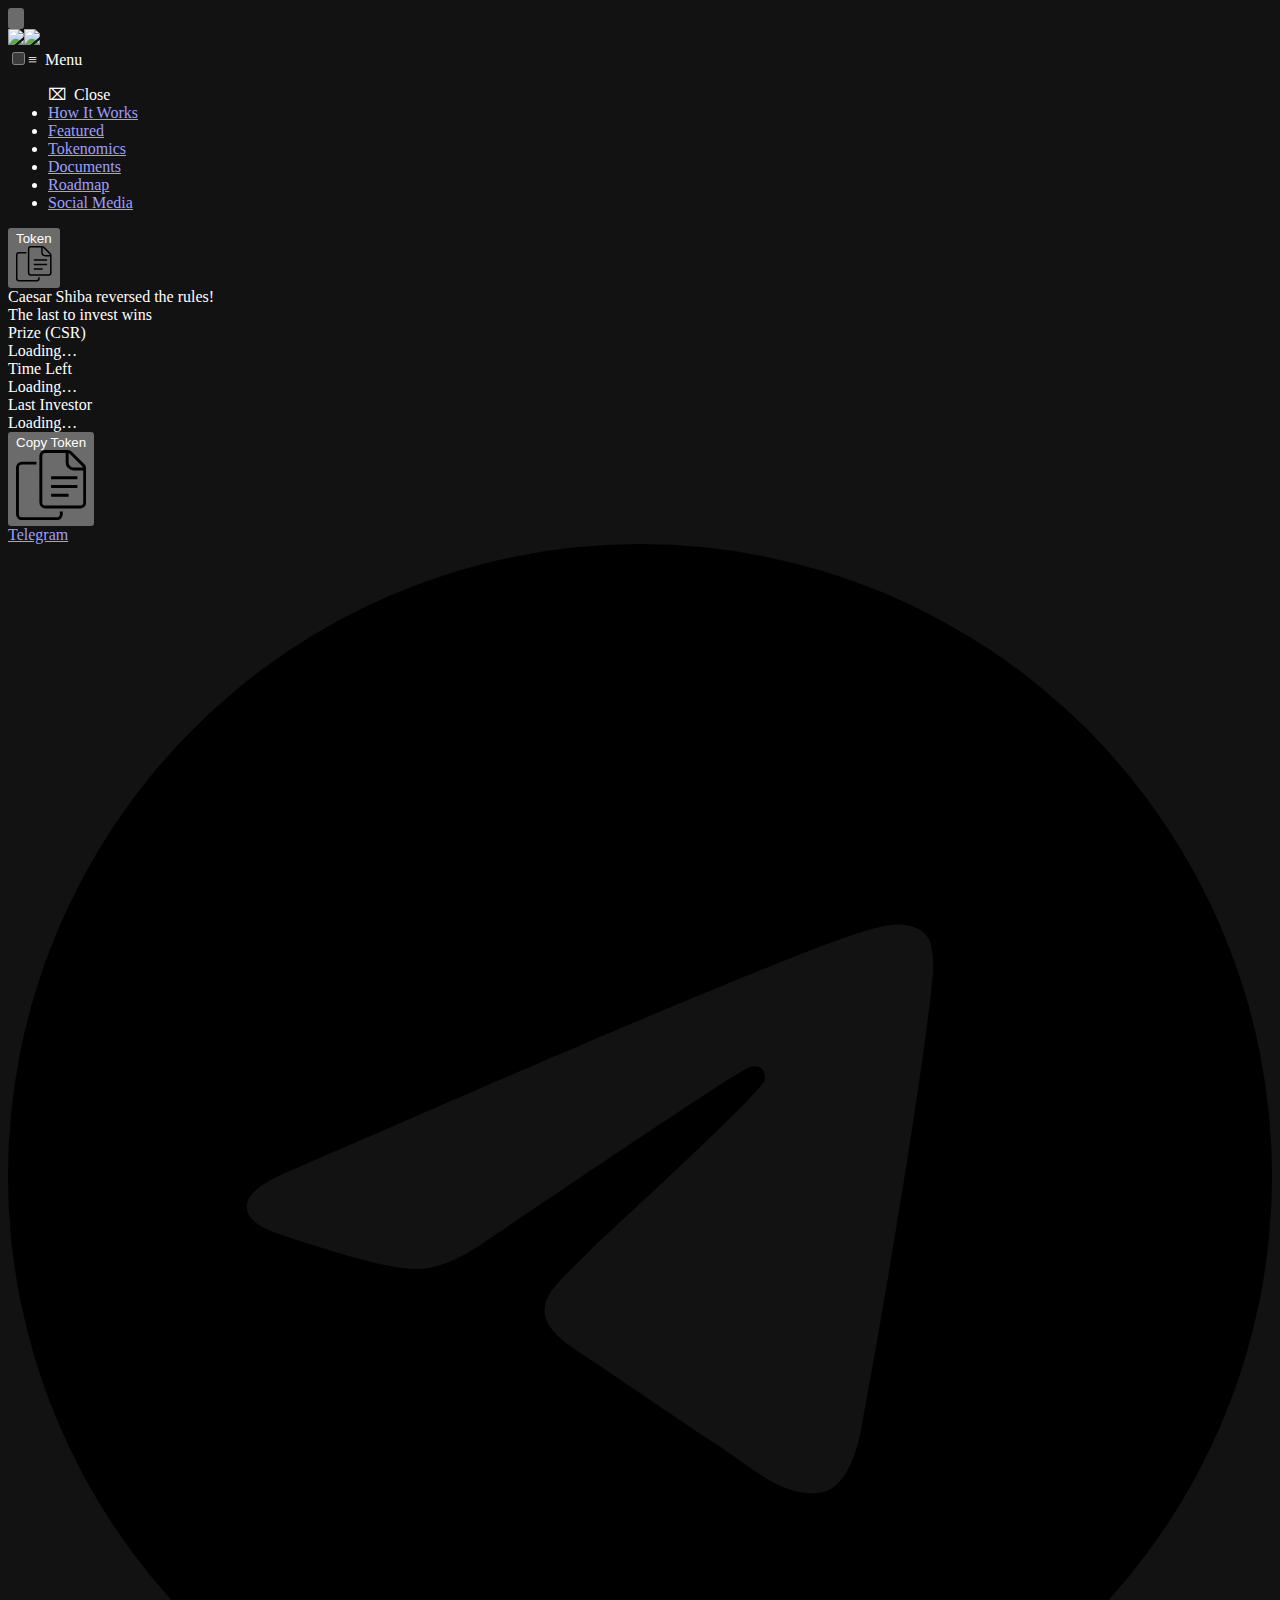
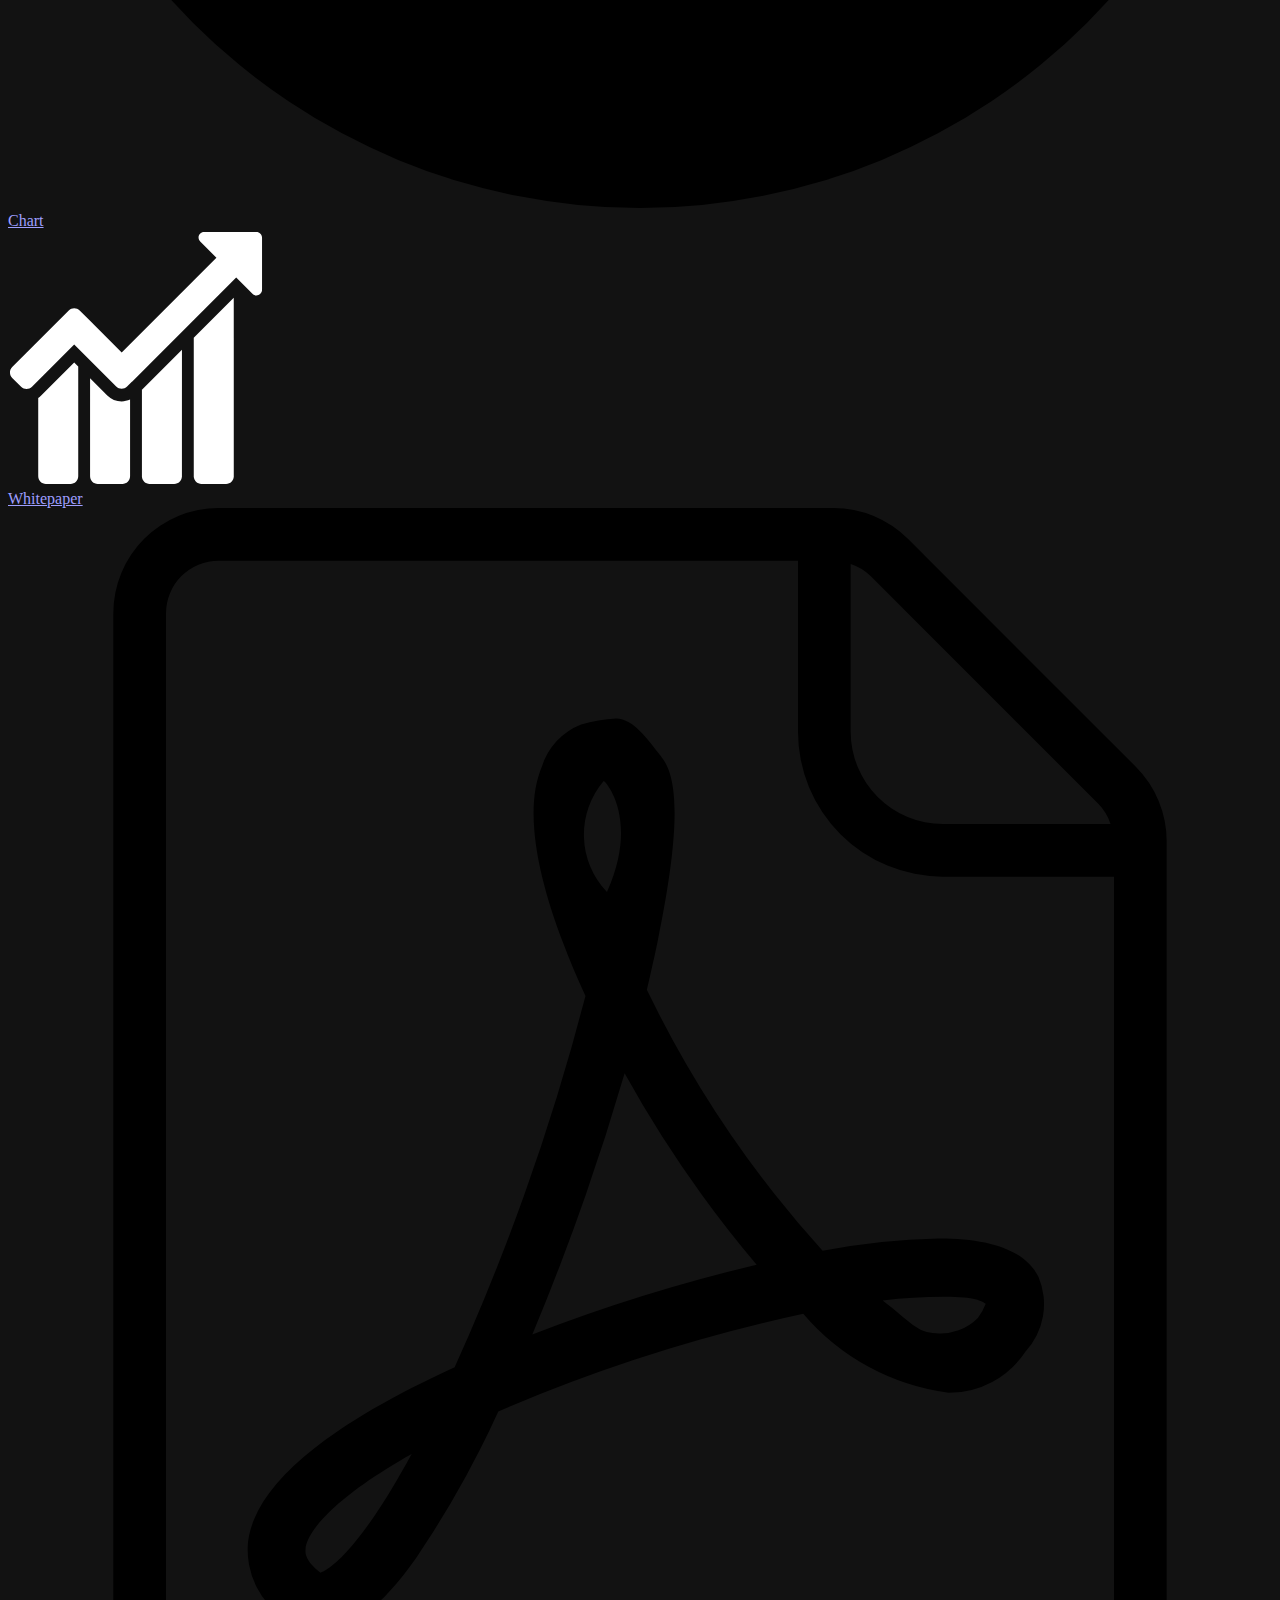
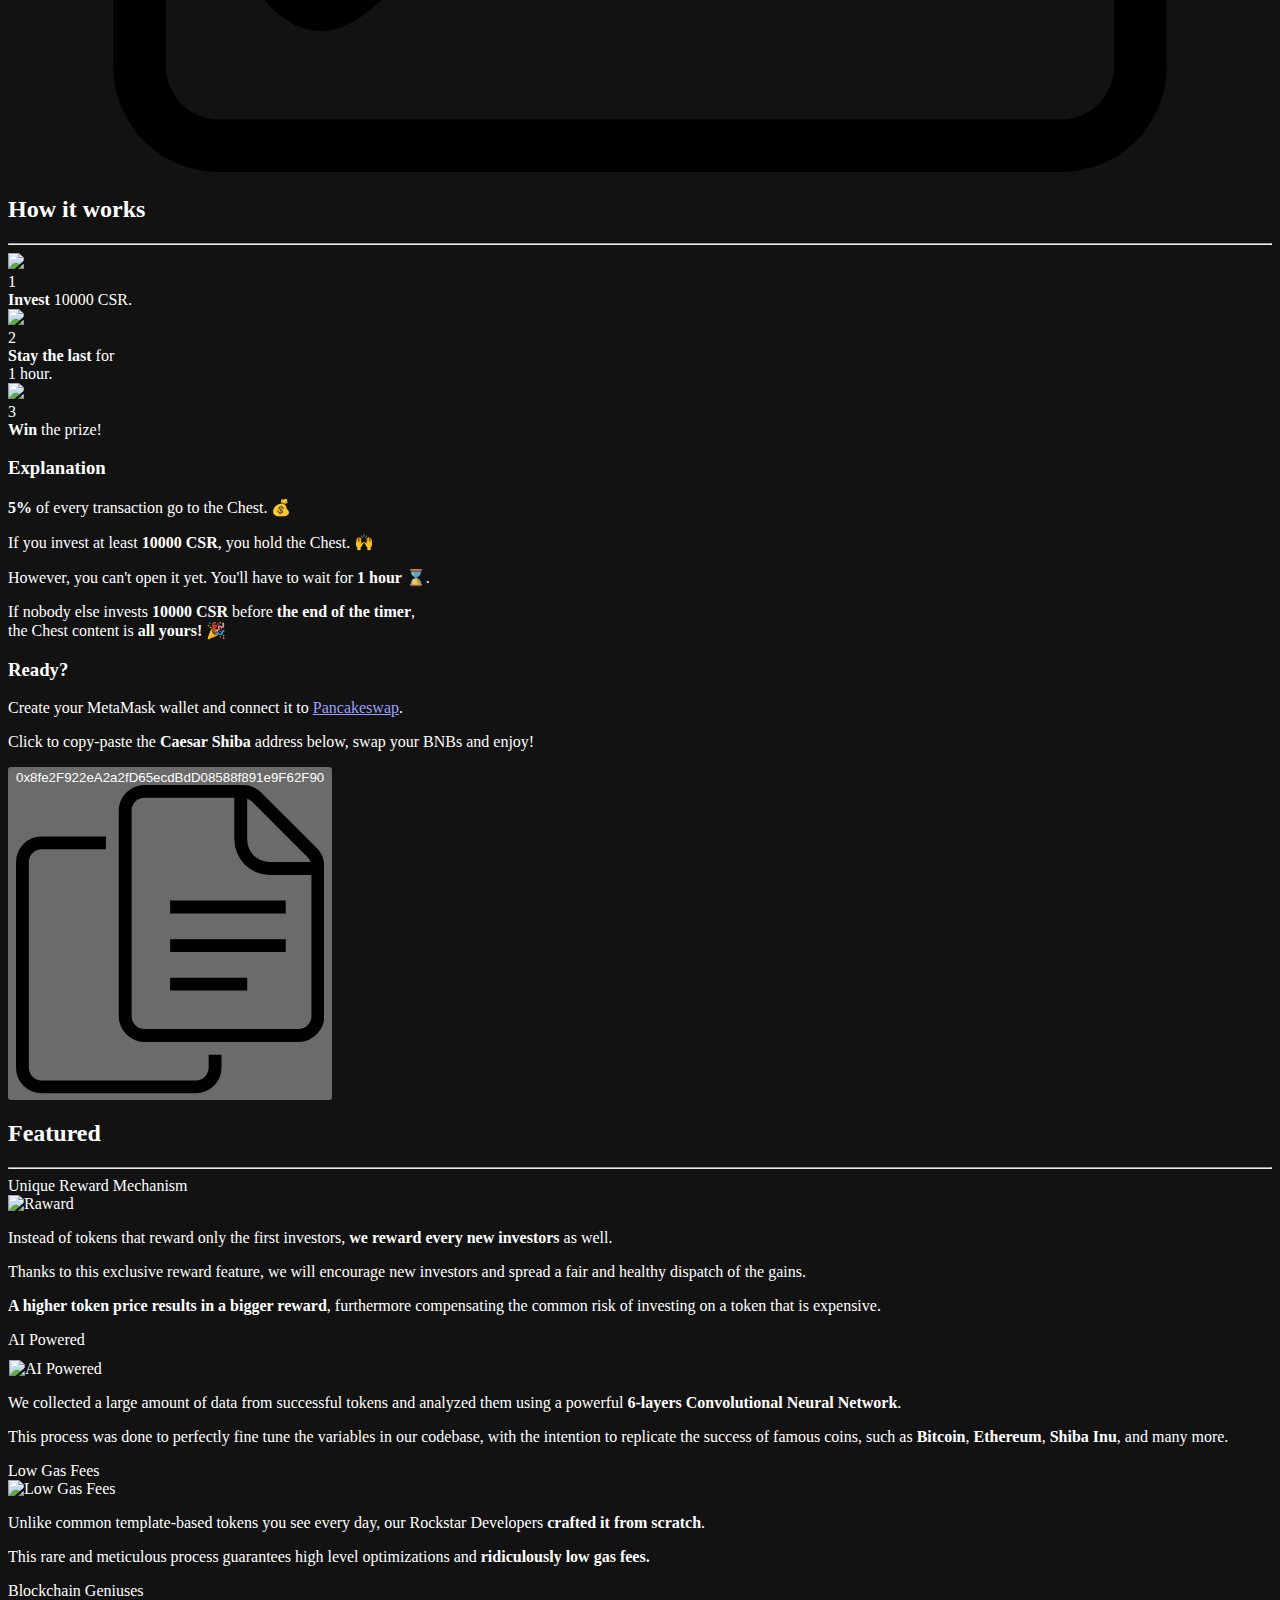
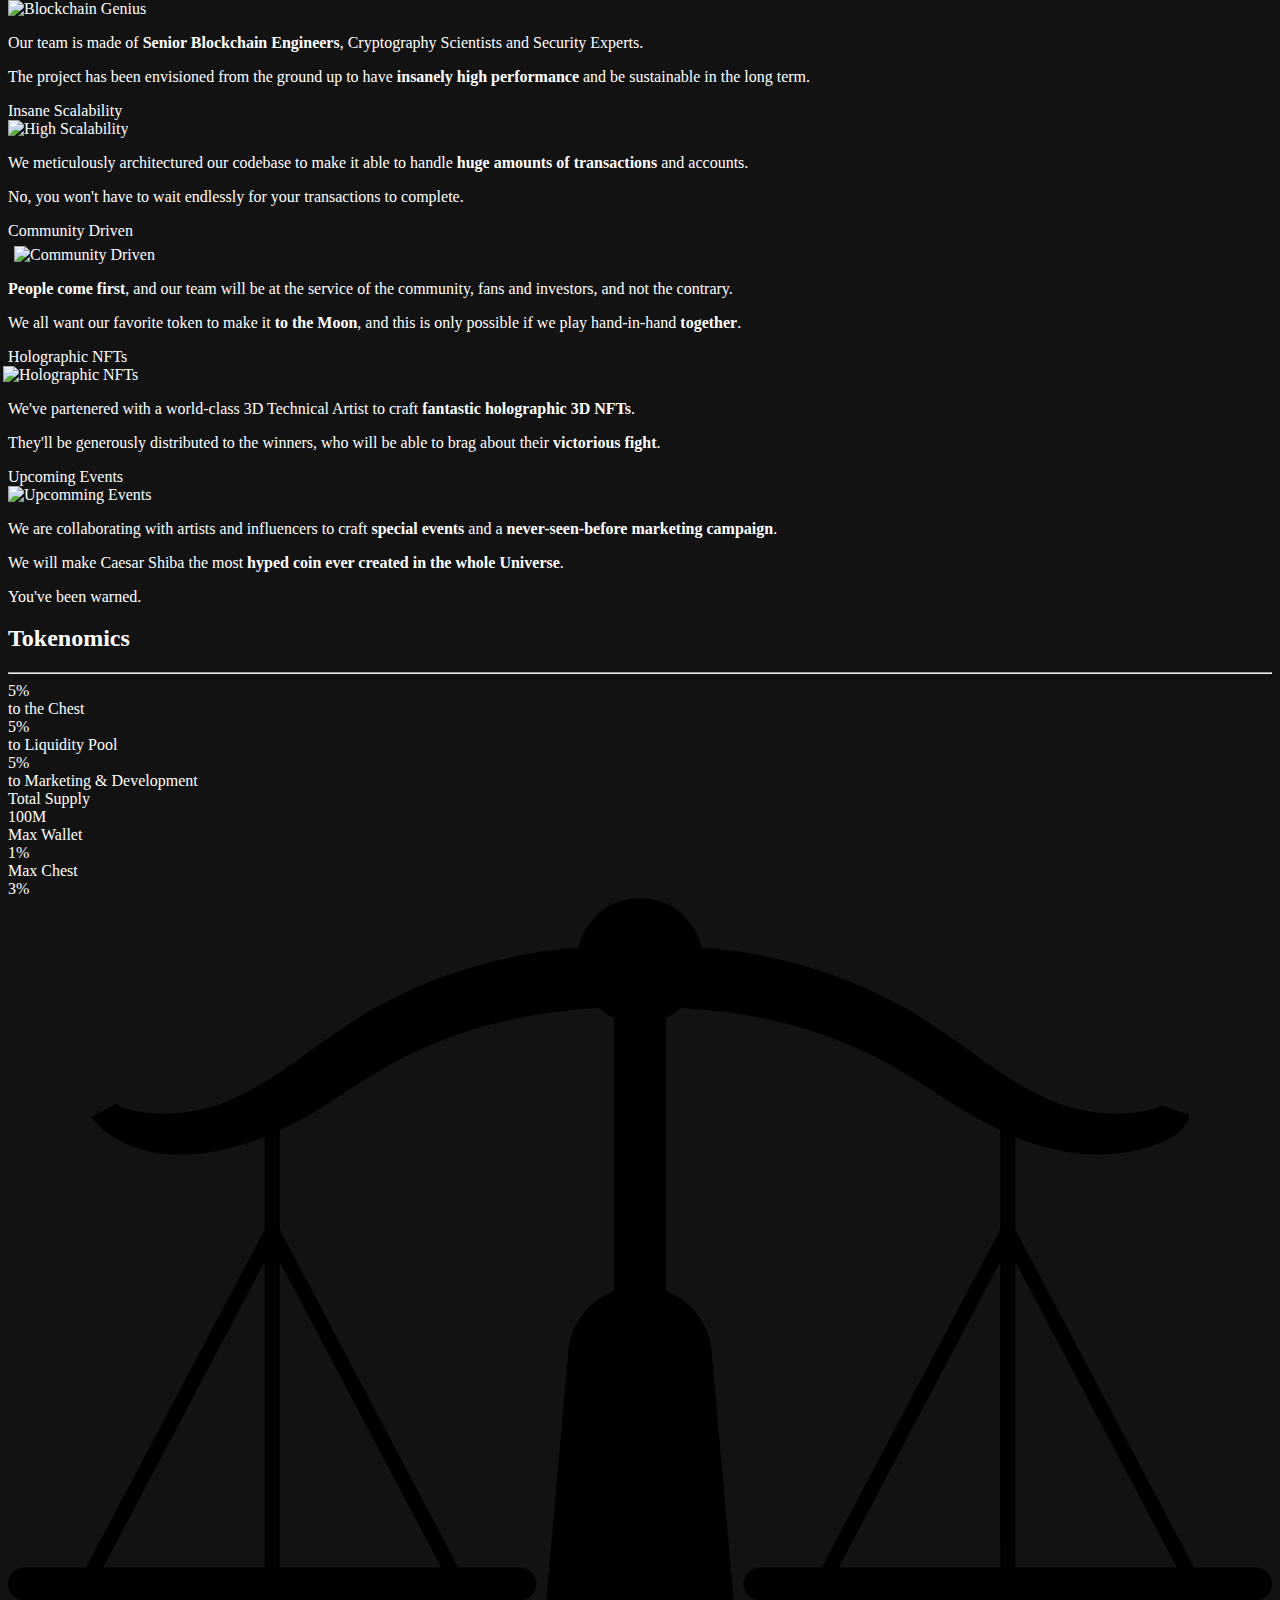
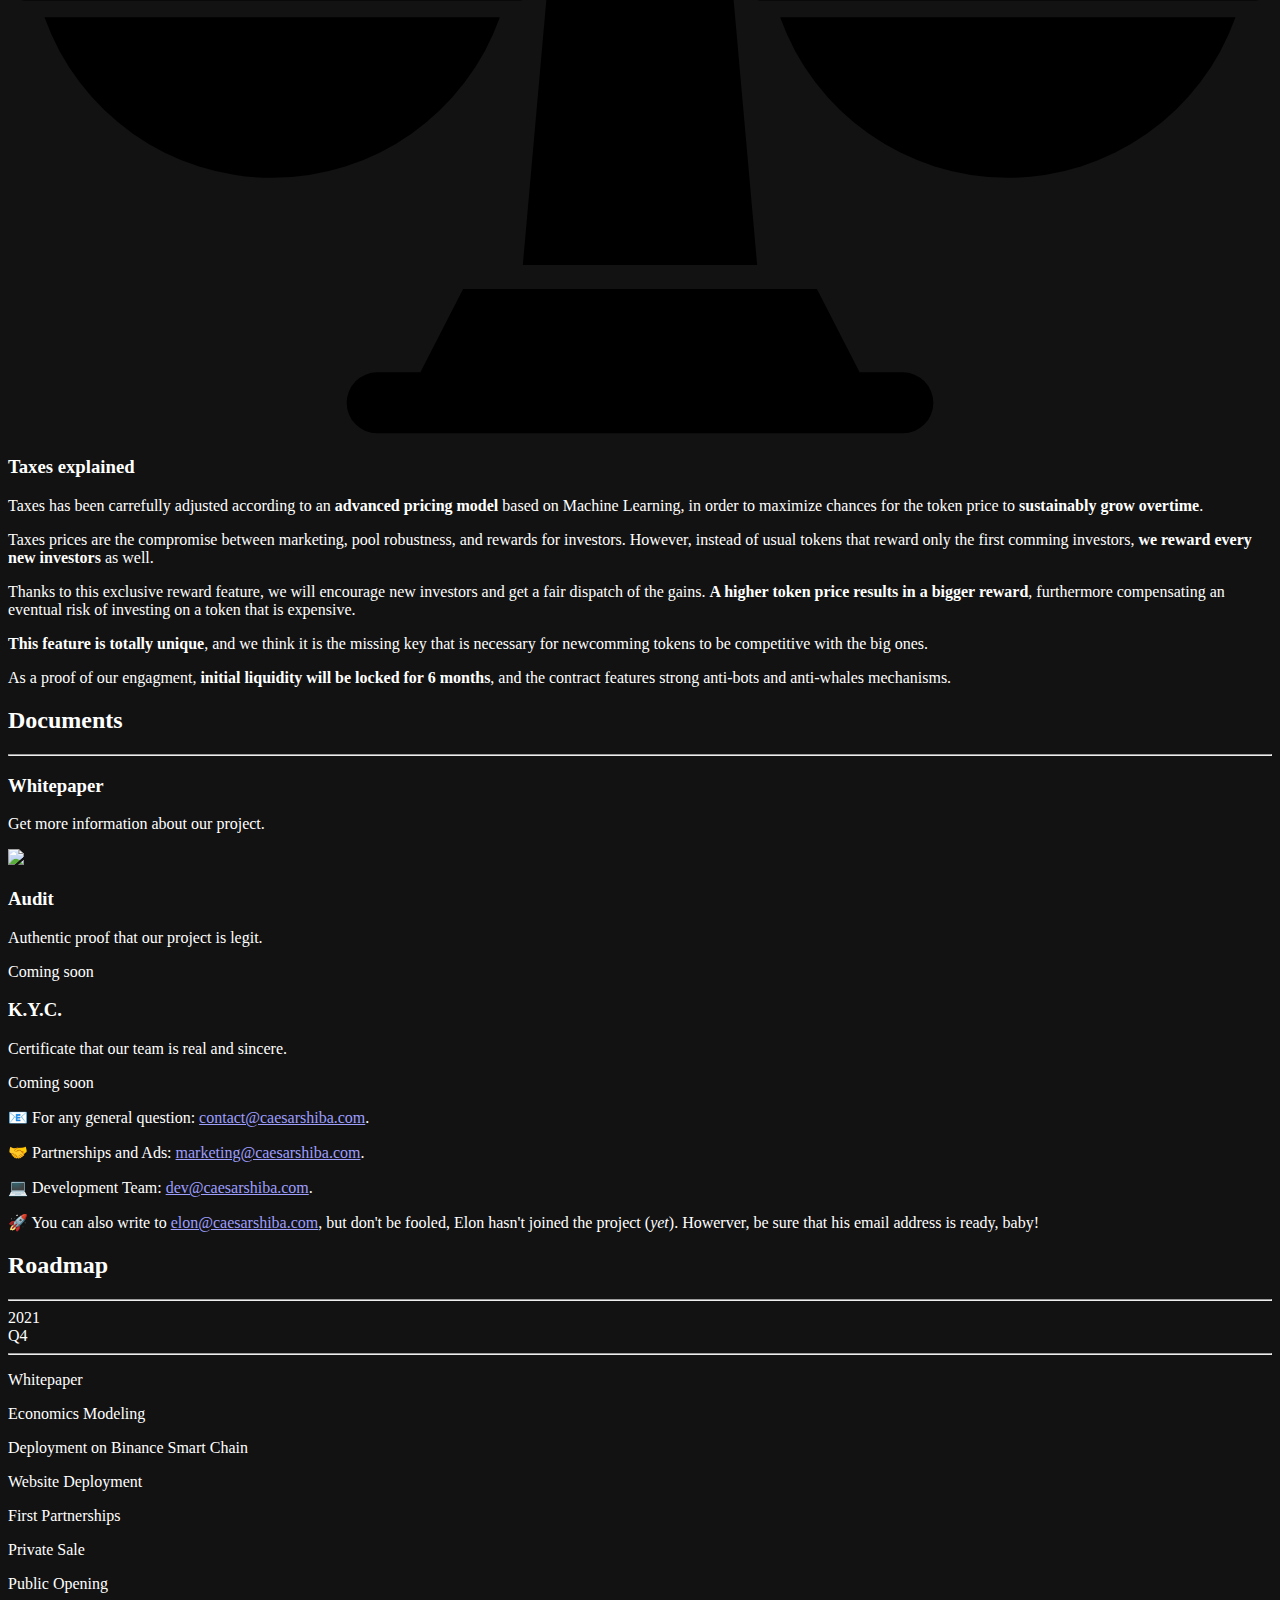
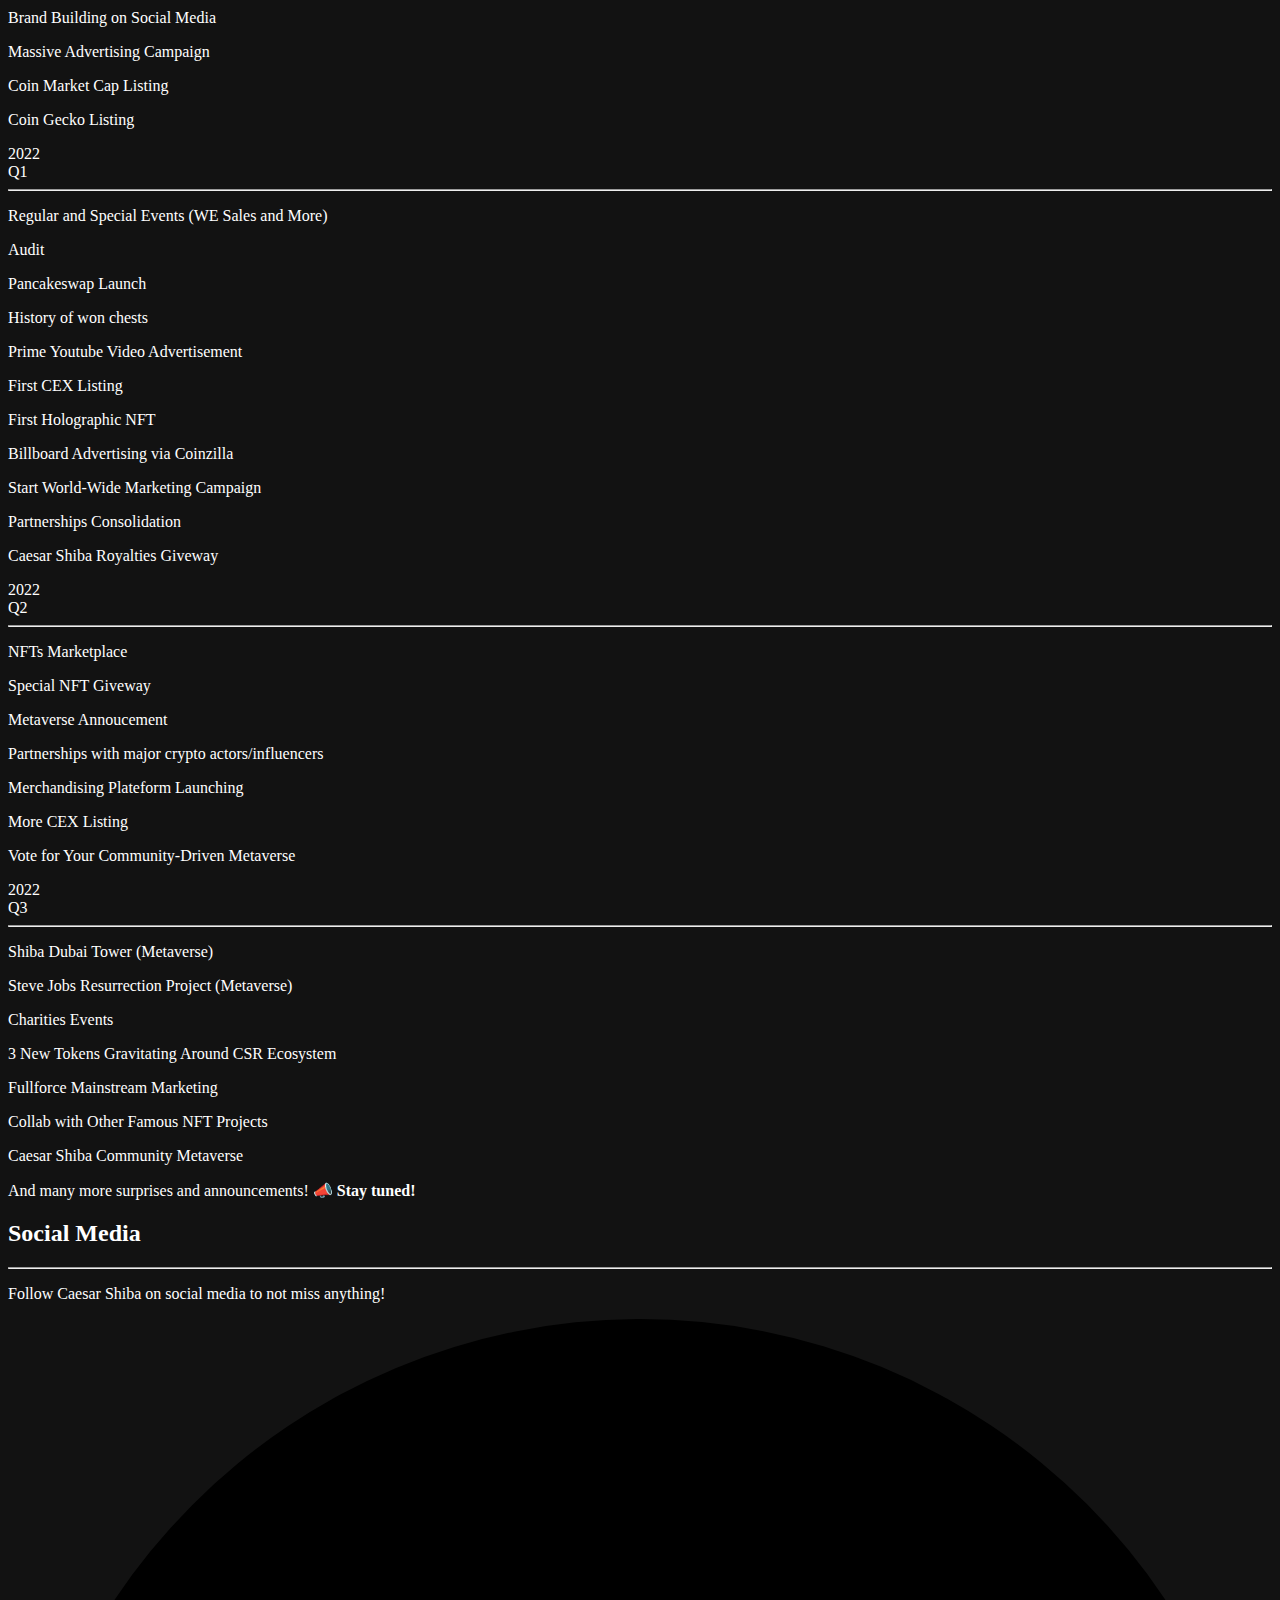
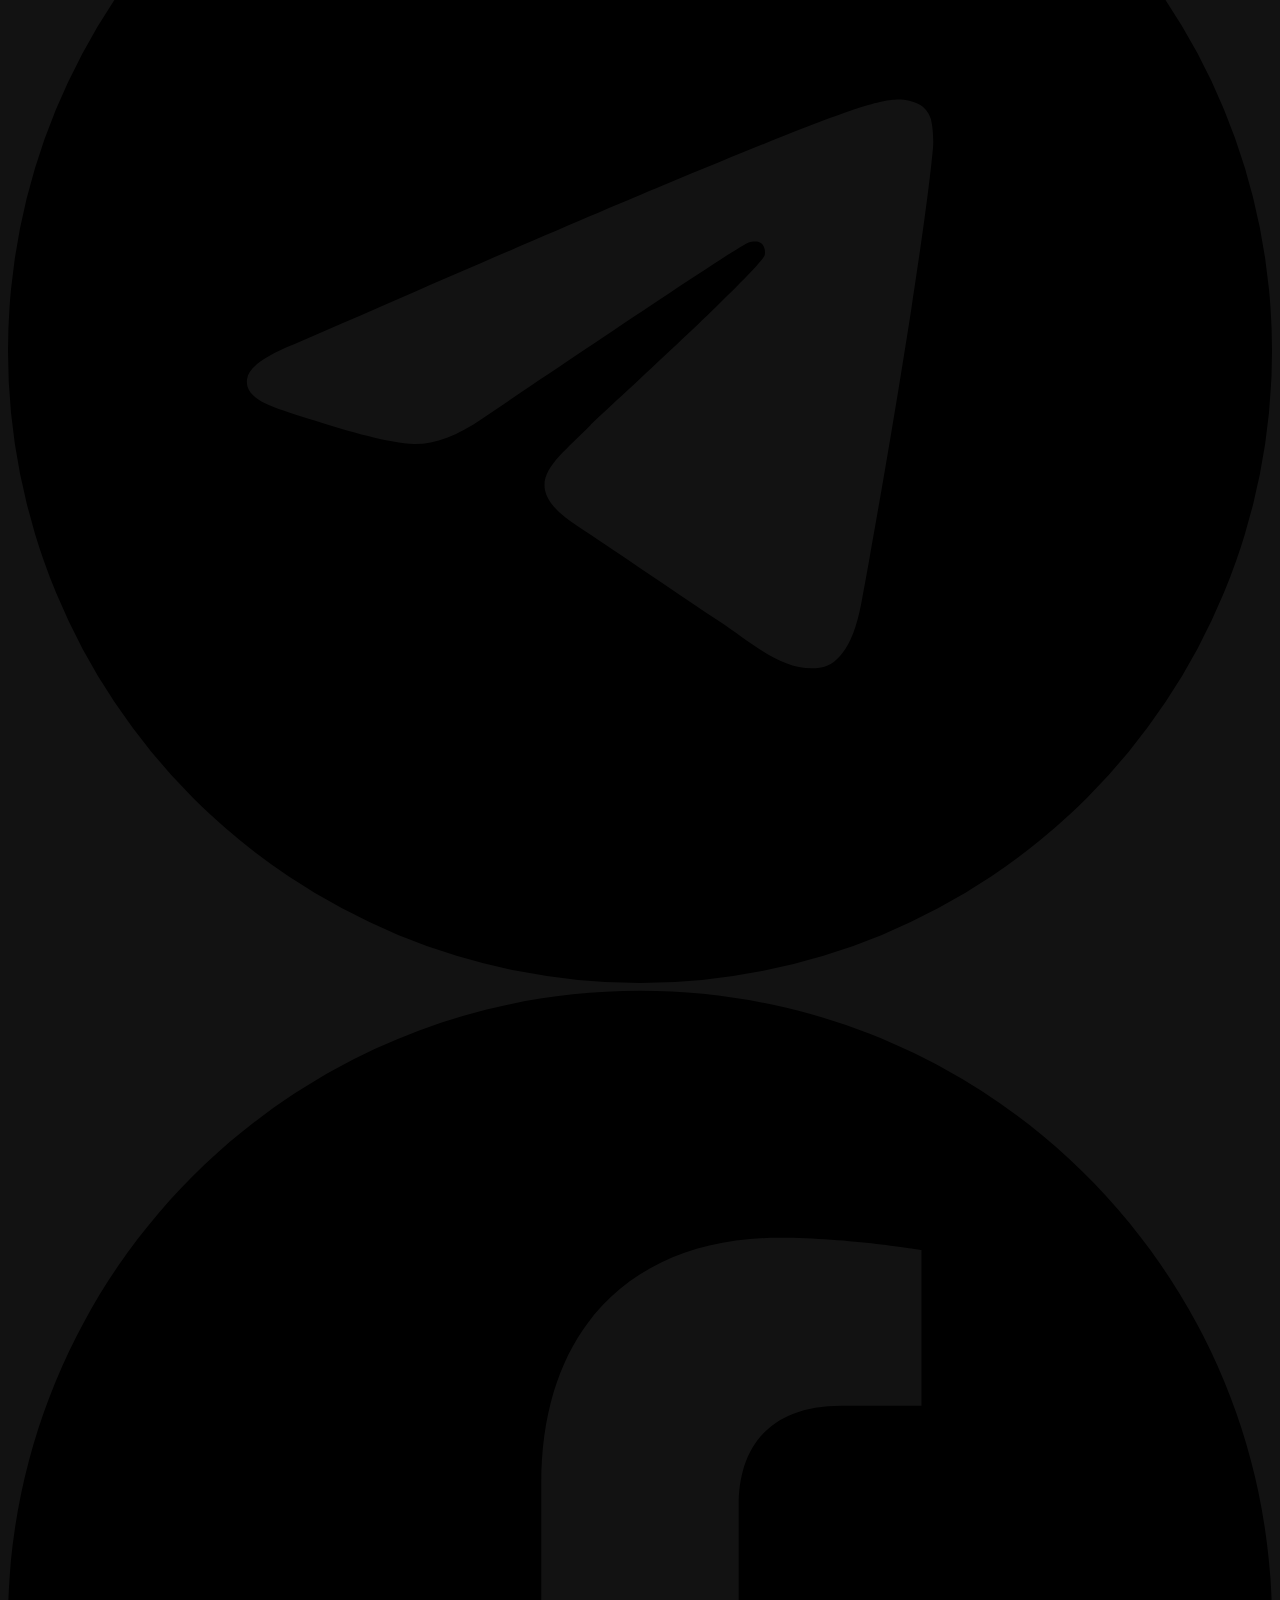
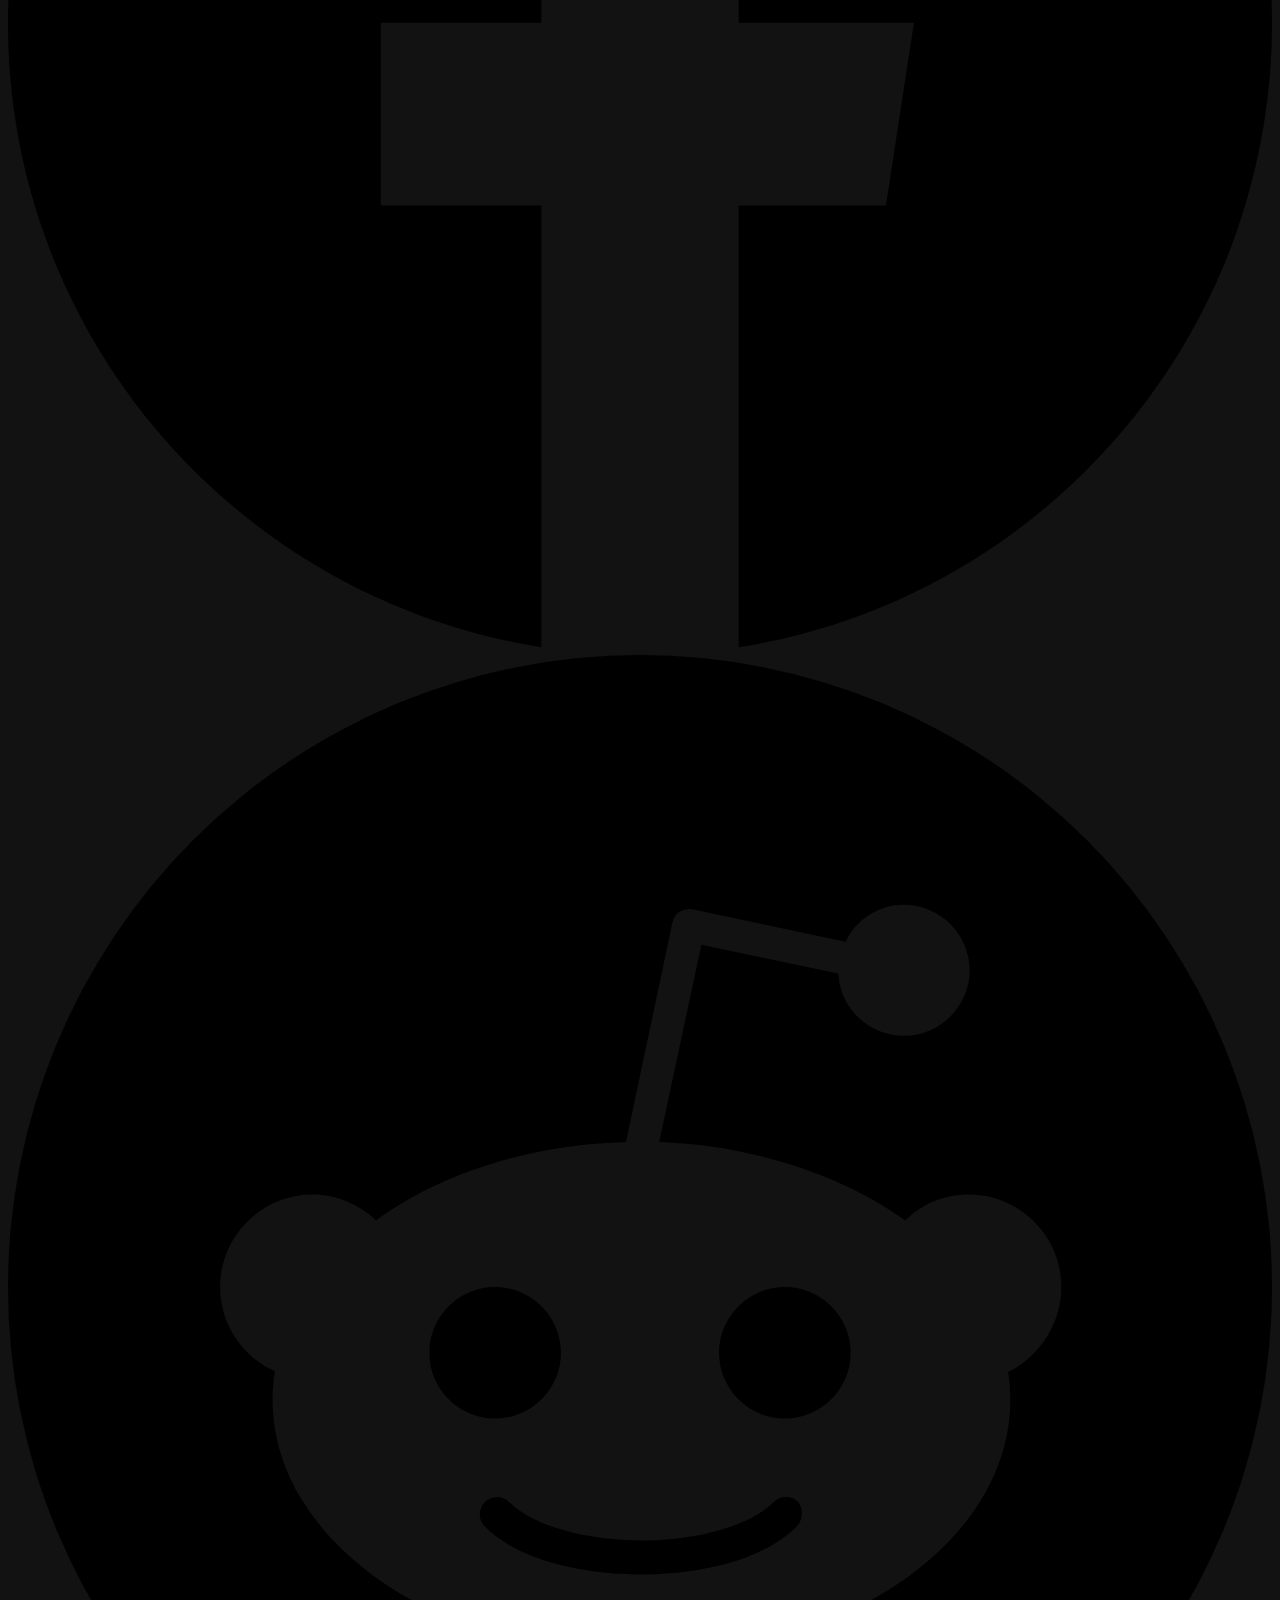
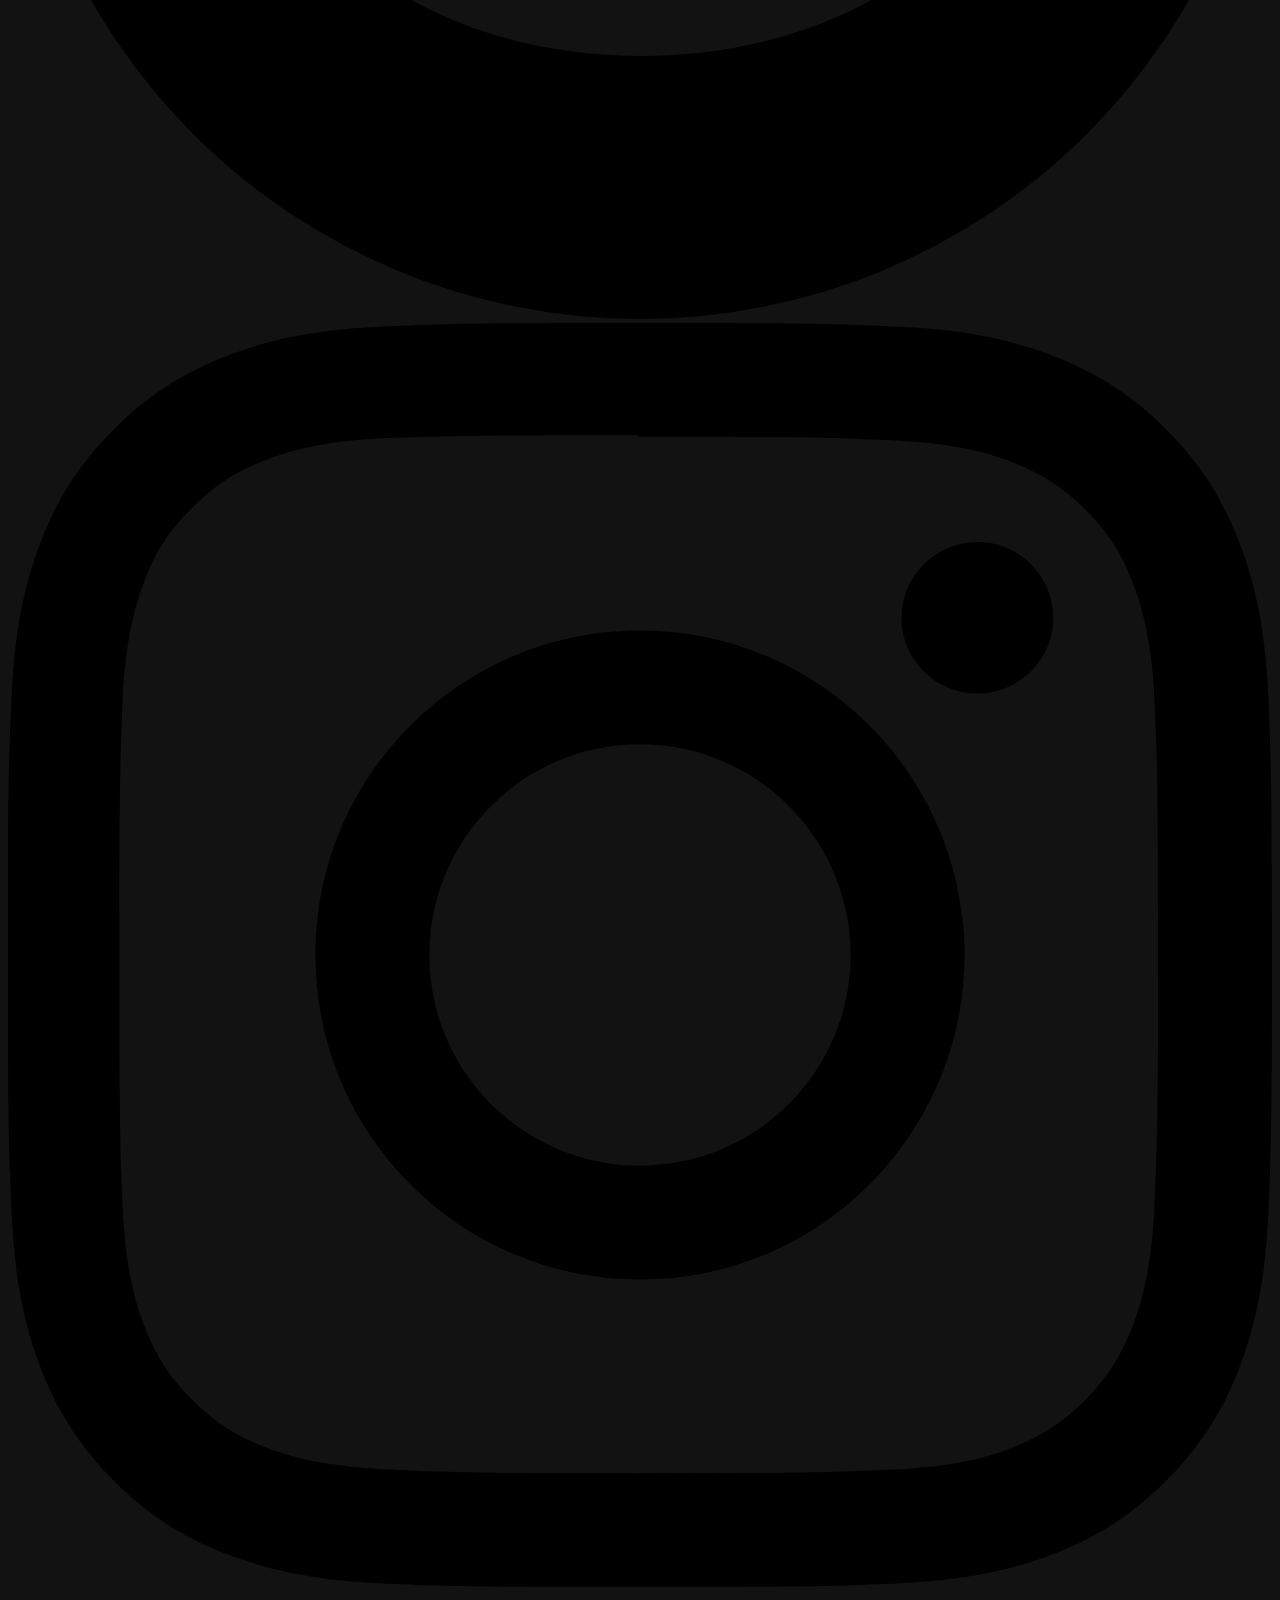
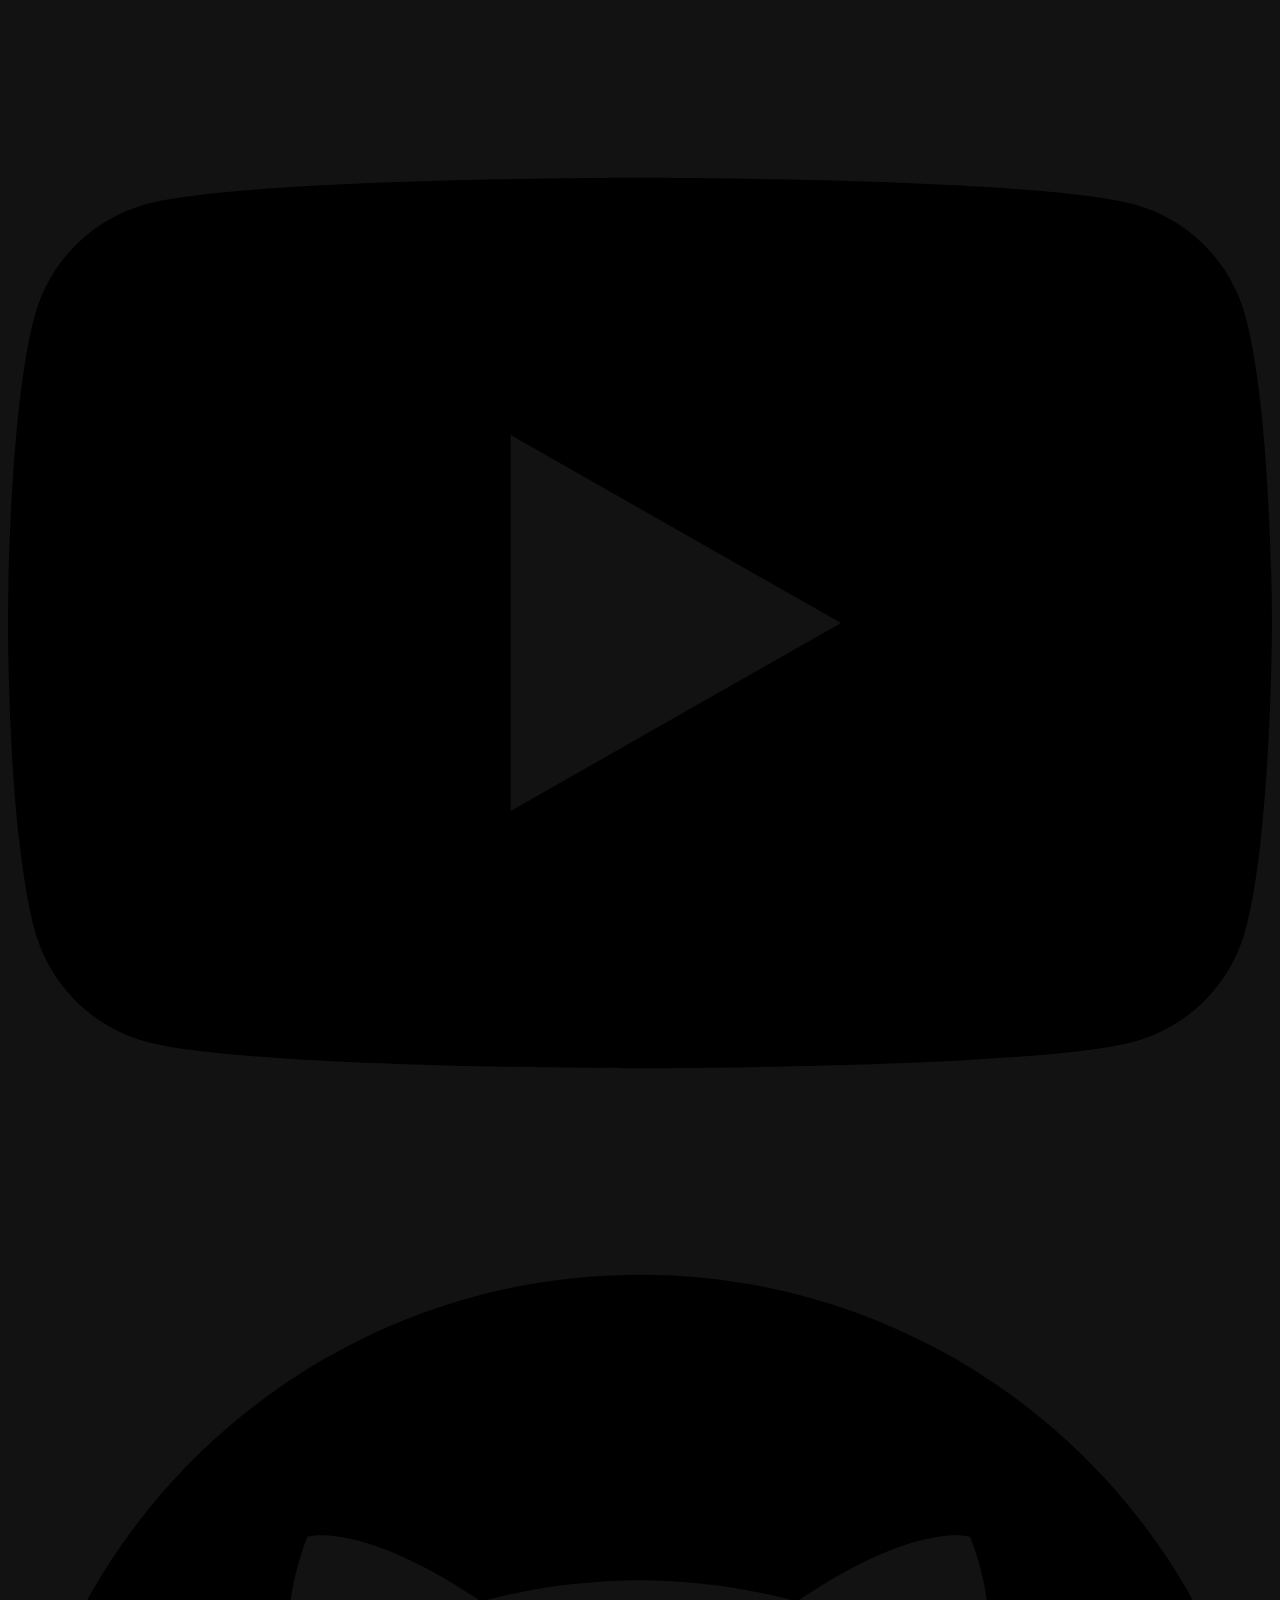
==== commit f592ea3d: "Change chest timer" ====
--- a/index.html
+++ b/index.html
@@ -1,5 +1,5 @@
 <!doctype html><html><head><meta name="generator" content="Hugo 0.90.1"><meta charset="utf-8"><meta name="pinterest" content="nopin"><meta name="viewport" content="width=device-width,initial-scale=1,maximum-scale=1,user-scalable=no"><meta http-equiv="x-ua-compatible" content="IE=edge,chrome=1"><meta name="HandheldFriendly" content="true"><link rel="canonical" href="https://www.caesarshiba.com/"><meta name="theme-color" content="#ff6600"><title>CAESAR SHIBA</title><meta name="description" content="A cryptocurrency with a unique backward rewarding system. Own the Chest for 5 hours and its content will be yours!"><meta name="color-scheme" content="dark"><link rel="stylesheet" type="text/css" href="https://www.caesarshiba.com/css/bg.css" crossorigin="anonymous"><link rel="stylesheet" type="text/css" href="https://www.caesarshiba.com/css/main.min.css" crossorigin="anonymous"><link rel="icon" type="image/png" sizes="16x16" href="https://www.caesarshiba.com/img/favicon_hud51eef646bf5011eb85a9c838d6a6d78_117467_16x16_fit_box_3.png"><link rel="icon" type="image/png" sizes="32x32" href="https://www.caesarshiba.com/img/favicon_hud51eef646bf5011eb85a9c838d6a6d78_117467_32x32_fit_box_3.png"><link rel="icon" type="image/png" sizes="64x64" href="https://www.caesarshiba.com/img/favicon_hud51eef646bf5011eb85a9c838d6a6d78_117467_64x64_fit_box_3.png"><link rel="icon" type="image/png" sizes="128x128" href="https://www.caesarshiba.com/img/favicon_hud51eef646bf5011eb85a9c838d6a6d78_117467_128x128_fit_box_3.png"><link rel="icon" type="image/png" sizes="256x256" href="https://www.caesarshiba.com/img/favicon_hud51eef646bf5011eb85a9c838d6a6d78_117467_256x256_fit_box_3.png"><link rel="apple-touch-icon" sizes="120x120" ref="https://www.caesarshiba.com/img/favicon_hud51eef646bf5011eb85a9c838d6a6d78_117467_120x120_fit_box_3.png"><link rel="apple-touch-icon" sizes="152x152" ref="https://www.caesarshiba.com/img/favicon_hud51eef646bf5011eb85a9c838d6a6d78_117467_152x152_fit_box_3.png"><link rel="apple-touch-icon" sizes="167x167" ref="https://www.caesarshiba.com/img/favicon_hud51eef646bf5011eb85a9c838d6a6d78_117467_167x167_fit_box_3.png"><link rel="apple-touch-icon" sizes="180x180" ref="https://www.caesarshiba.com/img/favicon_hud51eef646bf5011eb85a9c838d6a6d78_117467_180x180_fit_box_3.png"><link rel="shortcut icon" sizes="196x196" href="https://www.caesarshiba.com/img/favicon_hud51eef646bf5011eb85a9c838d6a6d78_117467_196x196_fit_box_3.png"><meta name="msapplication-TileColor" content="#ff6600"><meta name="msapplication-square70x70logo" content="https://www.caesarshiba.com/img/favicon_hud51eef646bf5011eb85a9c838d6a6d78_117467_70x70_fit_box_3.png"><meta name="msapplication-square150x150logo" content="https://www.caesarshiba.com/img/favicon_hud51eef646bf5011eb85a9c838d6a6d78_117467_150x150_fit_box_3.png"><meta name="msapplication-TileImage" content="https://www.caesarshiba.com/img/favicon_hud51eef646bf5011eb85a9c838d6a6d78_117467_270x270_fit_box_3.png"><meta name="msapplication-config" content="none"><meta property="og:locale" content="en_US"><meta property="og:type" content="website"><meta property="og:title" content="CAESAR SHIBA"><meta property="og:description" content="A cryptocurrency with a unique backward rewarding system. Own the Chest for 5 hours and its content will be yours!"><meta property="og:url" content="https://www.caesarshiba.com/"><meta property="og:site_name" content="CAESAR SHIBA"><meta property="og:image" content="https://www.caesarshiba.com/img/thumbnail_hu299c8f487141799b03239e0e673b950d_1176945_1200x630_fit_q90_bgffffff_lanczos_3.jpg"><meta property="og:image:width" content="1200"><meta property="og:image:height" content="630"><meta property="og:image:type" content="image/jpeg"><meta name="twitter:title" content="CAESAR SHIBA"><meta name="twitter:description" content="A cryptocurrency with a unique backward rewarding system. Own the Chest for 5 hours and its content will be yours!"><meta name="twitter:site" content="@https://twitter.com/caesarshiba"><meta property="og:image" content="https://www.caesarshiba.com/img/thumbnail_hu299c8f487141799b03239e0e673b950d_1176945_1200x600_fit_q90_bgffffff_lanczos_3.jpg"><meta property="og:image:width" content="1143"><meta property="og:image:height" content="600"><meta property="og:image:type" content="image/jpeg"><script src="https://cdn.jsdelivr.net/gh/ethereum/web3.js@1.0.0-beta.36/dist/web3.min.js" integrity="sha256-nWBTbvxhJgjslRyuAKJHK+XcZPlCnmIAAMixz6EefVk=" crossorigin="anonymous"></script>
-<script src="https://www.caesarshiba.com/js/main.min.js" defer></script></head><body><button onclick="scrollToTop()" id="scroll-top-btn" title="Scroll to the Moon… Top!"><div class="icon"><svg xmlns="http://www.w3.org/2000/svg" viewBox="0 0 48 48" style="enable-background:new 0 0 48 48"><path d="M41.9 23 25.5 4.7c-.1-.1-.2-.2-.3-.2-.7-.5-1.6-.5-2.3.0-.1.1-.2.1-.3.2L6.1 23c-.7.8-.7 2.1.2 2.8.7.7 2 .7 2.7-.2l13-14.4V42c0 1.1.9 2 2 2s2-.9 2-2V11.2l13 14.4c.7.8 2 .9 2.8.1s.9-1.9.1-2.7z"/></svg></div></button><header id="header"><div class="container"><nav><a class="title" href="/"><div class="logo"><img class="coin" src="https://www.caesarshiba.com/img/logo_coin_hu26aeaec496b05d9fa0ed3f64bc0fdfe7_329906_128x128_fit_box_3.png"><img class="logotype" src="https://www.caesarshiba.com/img/logo_logotype_hu239ea91e88d9caee7974cff5f4f30004_539224_128x128_fit_box_3.png"></div></a><input type="checkbox" class="menu-checkbox" id="menu-checkbox"><label for="menu-checkbox" class="menu-show">&equiv;&nbsp;&nbsp;Menu</label><ul><label for="menu-checkbox" class="menu-close">&#8999;&nbsp;&nbsp;Close</label><li><a class="nav-section" href="#how-it-works">How It Works</a></li><li><a class="nav-section" href="#featured">Featured</a></li><li><a class="nav-section" href="#tokenomics">Tokenomics</a></li><li><a class="nav-section" href="#documents">Documents</a></li><li><a class="nav-section" href="#roadmap">Roadmap</a></li><li><a class="nav-section" href="#social-media">Social Media</a></li></ul><button onclick="copyTokenToClipboard(this)" class="button right has-tooltip tooltip-bottom"><div class="text">Token</div><div class="icon"><svg xmlns="http://www.w3.org/2000/svg" viewBox="0 0 24 24"><title>icon_copy</title><path d="M15 21h1v1a2 2 0 01-2 2H2a2 2 0 01-2-2V6A2 2 0 012 4H7V5H2A1 1 0 001 6V22a1 1 0 001 1H14a1 1 0 001-1zM24 6.328V18a2 2 0 01-2 2H10a2 2 0 01-2-2V2a2 2 0 012-2h7.672a2 2 0 011.414.586l4.328 4.328A2 2 0 0124 6.328zM18 4.25A1.752 1.752.0 0019.75 6h3.185a.985.985.0 00-.228-.379L18.379 1.293A.985.985.0 0018 1.065zM23 7H19.75A2.752 2.752.0 0117 4.25V1H10A1 1 0 009 2V18a1 1 0 001 1H22a1 1 0 001-1zM12 10h9V9H12zm0 3h9V12H12zm0 3h6V15H12z"/></svg></div></button></nav></div></header><div id="main"><div class="hero-background cover-bg"><div class="hero"><div class="container"><div class="hero-content"><div class="hero-top"></div><div class="hero-bottom"><div class="pre-tagline">Caesar Shiba reversed the rules!</div><div class="tagline">The last to invest wins</div><div class="contract-infos"><div class="contract-chest-info contract-chest-content"><div class="label">Prize (CSR)</div><div class="value" id="contract-chest-content-value"><div class="loader"><div class="coin-loader"><div></div></div><div class="text">Loading…</div></div></div></div><div class="contract-chest-info contract-chest-time"><div class="label">Time Left</div><div class="value" id="contract-chest-time-value"><div class="loader"><div class="coin-loader"><div></div></div><div class="text">Loading…</div></div></div></div><div class="contract-chest-info contract-chest-owner"><div class="label">Last Investor</div><div class="value" id="contract-chest-owner-value"><div class="loader"><div class="coin-loader"><div></div></div><div class="text">Loading…</div></div></div></div></div><div class="hero-buttons-container"><button onclick="copyTokenToClipboard(this)" class="button right has-tooltip"><div class="text">Copy Token</div><div class="icon"><svg xmlns="http://www.w3.org/2000/svg" viewBox="0 0 24 24"><title>icon_copy</title><path d="M15 21h1v1a2 2 0 01-2 2H2a2 2 0 01-2-2V6A2 2 0 012 4H7V5H2A1 1 0 001 6V22a1 1 0 001 1H14a1 1 0 001-1zM24 6.328V18a2 2 0 01-2 2H10a2 2 0 01-2-2V2a2 2 0 012-2h7.672a2 2 0 011.414.586l4.328 4.328A2 2 0 0124 6.328zM18 4.25A1.752 1.752.0 0019.75 6h3.185a.985.985.0 00-.228-.379L18.379 1.293A.985.985.0 0018 1.065zM23 7H19.75A2.752 2.752.0 0117 4.25V1H10A1 1 0 009 2V18a1 1 0 001 1H22a1 1 0 001-1zM12 10h9V9H12zm0 3h9V12H12zm0 3h6V15H12z"/></svg></div></button><a href="https://t.me/caesarshiba" class="button right"><div class="text">Telegram</div><div class="icon"><svg role="img" viewBox="0 0 24 24" xmlns="http://www.w3.org/2000/svg"><title>Telegram</title><path d="M11.944.0A12 12 0 000 12a12 12 0 0012 12 12 12 0 0012-12A12 12 0 0012 0a12 12 0 00-.056.0zm4.962 7.224c.1-.002.321.023.465.14a.506.506.0 01.171.325c.016.093.036.306.02.472-.18 1.898-.962 6.502-1.36 8.627-.168.9-.499 1.201-.82 1.23-.696.065-1.225-.46-1.9-.902-1.056-.693-1.653-1.124-2.678-1.8-1.185-.78-.417-1.21.258-1.91.177-.184 3.247-2.977 3.307-3.23.007-.032.014-.15-.056-.212s-.174-.041-.249-.024c-.106.024-1.793 1.14-5.061 3.345-.48.33-.913.49-1.302.48-.428-.008-1.252-.241-1.865-.44-.752-.245-1.349-.374-1.297-.789.027-.216.325-.437.893-.663 3.498-1.524 5.83-2.529 6.998-3.014 3.332-1.386 4.025-1.627 4.476-1.635z"/></svg></div></a><a href="https://charts.bogged.finance/0x8fe2f922ea2a2fd65ecdbdd08588f891e9f62f90" class="button right"><div class="text">Chart</div><div class="icon"><svg xmlns="http://www.w3.org/2000/svg" xmlns:xlink="http://www.w3.org/1999/xlink" width="256" height="256" viewBox="0 0 256 256"><desc>Created with Fabric.js 1.7.22</desc><defs/><g transform="translate(128 128) scale(0.72 0.72)"><g style="stroke:none;stroke-width:0;stroke-dasharray:none;stroke-linecap:butt;stroke-linejoin:miter;stroke-miterlimit:10;fill:none;fill-rule:nonzero;opacity:1" transform="translate(-175.05 -175.05000000000004) scale(3.89 3.89)"><path d="M87.994.0H69.342c-1.787.0-2.682 2.16-1.418 3.424l5.795 5.795-33.82 33.82L28.056 31.196l-3.174-3.174c-1.074-1.074-2.815-1.074-3.889.0L.805 48.209c-1.074 1.074-1.074 2.815.0 3.889l3.174 3.174c1.074 1.074 2.815 1.074 3.889.0l15.069-15.069 14.994 14.994c1.074 1.074 2.815 1.074 3.889.0l1.614-1.614c.083-.066.17-.125.247-.202l37.1-37.1 5.795 5.795C87.84 23.34 90 22.445 90 20.658V2.006C90 .898 89.102.0 87.994.0z" style="stroke:none;stroke-width:1;stroke-dasharray:none;stroke-linecap:butt;stroke-linejoin:miter;stroke-miterlimit:10;fill:#fff;fill-rule:nonzero;opacity:1" transform="matrix(1 0 0 1 0 0)" stroke-linecap="round"/><path d="M65.626 37.8v49.45c0 1.519 1.231 2.75 2.75 2.75h8.782c1.519.0 2.75-1.231 2.75-2.75V23.518L65.626 37.8z" style="stroke:none;stroke-width:1;stroke-dasharray:none;stroke-linecap:butt;stroke-linejoin:miter;stroke-miterlimit:10;fill:#fff;fill-rule:nonzero;opacity:1" transform="matrix(1 0 0 1 0 0)" stroke-linecap="round"/><path d="M47.115 56.312V87.25c0 1.519 1.231 2.75 2.75 2.75h8.782c1.519.0 2.75-1.231 2.75-2.75V42.03L47.115 56.312z" style="stroke:none;stroke-width:1;stroke-dasharray:none;stroke-linecap:butt;stroke-linejoin:miter;stroke-miterlimit:10;fill:#fff;fill-rule:nonzero;opacity:1" transform="matrix(1 0 0 1 0 0)" stroke-linecap="round"/><path d="M39.876 60.503c-1.937.0-3.757-.754-5.127-2.124l-6.146-6.145V87.25c0 1.519 1.231 2.75 2.75 2.75h8.782c1.519.0 2.75-1.231 2.75-2.75V59.844C41.952 60.271 40.933 60.503 39.876 60.503z" style="stroke:none;stroke-width:1;stroke-dasharray:none;stroke-linecap:butt;stroke-linejoin:miter;stroke-miterlimit:10;fill:#fff;fill-rule:nonzero;opacity:1" transform="matrix(1 0 0 1 0 0)" stroke-linecap="round"/><path d="M22.937 46.567 11.051 58.453c-.298.298-.621.562-.959.8V87.25c0 1.519 1.231 2.75 2.75 2.75h8.782c1.519.0 2.75-1.231 2.75-2.75V48.004l-1.437-1.437z" style="stroke:none;stroke-width:1;stroke-dasharray:none;stroke-linecap:butt;stroke-linejoin:miter;stroke-miterlimit:10;fill:#fff;fill-rule:nonzero;opacity:1" transform="matrix(1 0 0 1 0 0)" stroke-linecap="round"/></g></g></svg></div></a><a href="caesar_shiba_whitepaper.pdf" class="button right"><div class="text">Whitepaper</div><div class="icon"><svg xmlns="http://www.w3.org/2000/svg" viewBox="0 0 24 24"><title>pdf</title><path d="M22 6.328V22a2 2 0 01-2 2H4a2 2 0 01-2-2V2A2 2 0 014 0H15.672a2 2 0 011.414.586l4.328 4.328A2 2 0 0122 6.328zM16 4.25A1.752 1.752.0 0017.75 6h3.185a.975.975.0 00-.228-.379L16.379 1.293A.975.975.0 0016 1.065zM21 7H17.75A2.752 2.752.0 0115 4.25V1H4A1 1 0 003 2V22a1 1 0 001 1H20a1 1 0 001-1z"/><path d="M19.567 14.6c-.252-.491-.874-.731-1.9-.731a12.692 12.692.0 00-2.2.235A20.962 20.962.0 0112.13 9.145c.877-3.691.438-4.214.245-4.46-.206-.262-.5-.688-.827-.688a3.224 3.224.0 00-.666.113 1.26 1.26.0 00-.744.8c-.463 1.083.173 2.931.827 4.356a44.06 44.06.0 01-2.484 7.049c-2.485 1.138-3.8 2.256-3.924 3.323a1.569 1.569.0 00.731 1.47 1.051 1.051.0 00.634.214c.574.0 1.153-.439 1.824-1.382a18.685 18.685.0 001.563-2.787A31.406 31.406.0 0115.1 15.3a4.359 4.359.0 002.761 1.5 1.742 1.742.0 001.456-.781 1.327 1.327.0 00.25-1.419zM5.933 20.215c-.307-.235-.289-.394-.282-.454.04-.364.611-1.011 2.013-1.8-1.064 1.963-1.633 2.223-1.731 2.254zM11.31 5.184c.028-.009.686.722.063 2.109A1.573 1.573.0 0111.31 5.184zM9.955 15.693a46.912 46.912.0 001.753-4.96 22.493 22.493.0 002.507 3.636 32.6 32.6.0 00-4.26 1.324zm8.46-.314a.987.987.0 01-.794.289c-.349.0-.48-.208-1.014-.619a9.5 9.5.0 011.187-.071c.583.0.69.086.771.13A1.065 1.065.0 0118.415 15.379z"/></svg></div></a></div></div></div></div></div></div><div class="noise-bg"><div class="how-it-works-background"><div class="container"><div id="how-it-works" class="page-section how-it-works"><h2 class="laurels">How it works</h2><hr><div class="how-it-works-items"><div class="how-it-works-item"><div class="how-it-works-img-container"><img class="how-it-works-img" src="https://www.caesarshiba.com/img/step_1_hu3d83f90411188d36d4dafda1930f0a34_90788_300x300_fit_box_3.png"></div><div class="step">1</div><div><strong>Invest</strong> 10000 CSR.</div></div><div class="how-it-works-item"><div class="how-it-works-img-container"><img class="how-it-works-img" src="https://www.caesarshiba.com/img/step_2_hu7707b6e86247cfebb860319b5d70e6e8_88218_300x300_fit_box_3.png"></div><div class="step">2</div><div><strong>Stay the last</strong> for</br>5 hours.</div></div><div class="how-it-works-item"><div class="fireworks"><div class="before"></div><div class="after"></div></div><div class="how-it-works-img-container step-3"><img class="how-it-works-img" src="https://www.caesarshiba.com/img/step_3_hua80e453b399cded0e33187f4be02246e_100370_300x300_fit_box_3.png"></div><div class="step">3</div><div><strong>Win</strong> the prize!</div></div></div><div class="full-explanation"><h3>Explanation</h3><p><strong>5%</strong> of every transaction go to the Chest. &#128176;</p><p>If you invest at least <strong>10000 CSR</strong>, you hold the Chest. &#128588;</p><p>However, you can't open it yet. You'll have to wait for <strong>5 hours &#8987;</strong>.</p><p>If nobody else invests <strong>10000 CSR</strong> before <strong>the end of the timer</strong>,</br>the Chest content is <strong>all yours! &#127881;</strong></p></div><h3>Ready?</h3><p>Create your MetaMask wallet and connect it to <a href="https://pancakeswap.finance/swap">Pancakeswap</a>.</p><p class="before-button">Click to copy-paste the <strong>Caesar Shiba</strong> address below, swap your BNBs and enjoy!</p><button onclick="copyTokenToClipboard(this)" class="button right has-tooltip"><div class="text">0x8fe2F922eA2a2fD65ecdBdD08588f891e9F62F90</div><div class="icon"><svg xmlns="http://www.w3.org/2000/svg" viewBox="0 0 24 24"><title>icon_copy</title><path d="M15 21h1v1a2 2 0 01-2 2H2a2 2 0 01-2-2V6A2 2 0 012 4H7V5H2A1 1 0 001 6V22a1 1 0 001 1H14a1 1 0 001-1zM24 6.328V18a2 2 0 01-2 2H10a2 2 0 01-2-2V2a2 2 0 012-2h7.672a2 2 0 011.414.586l4.328 4.328A2 2 0 0124 6.328zM18 4.25A1.752 1.752.0 0019.75 6h3.185a.985.985.0 00-.228-.379L18.379 1.293A.985.985.0 0018 1.065zM23 7H19.75A2.752 2.752.0 0117 4.25V1H10A1 1 0 009 2V18a1 1 0 001 1H22a1 1 0 001-1zM12 10h9V9H12zm0 3h9V12H12zm0 3h6V15H12z"/></svg></div></button></div></div></div></div><div class="noise-bg"><div id="featured" class="page-section featured"><div class="container"><h2 class="laurels">Featured</h2><hr><div class="featured-cards"><div class="featured-card"><div class="featured-card-title">Unique Reward Mechanism</div><div class="feature-img-container"><img class="feature-img" src="https://www.caesarshiba.com/img/feature_reward_hud48c2222b23e8ce23ad5abebd63a0ab4_76158_300x300_fit_box_3.png" alt="Raward"></div><p>Instead of tokens that reward only the first investors, <strong>we reward every new investors</strong> as well.</p><p>Thanks to this exclusive reward feature, we will encourage new investors and spread a fair and healthy dispatch of the gains.</p><p><strong>A higher token price results in a bigger reward</strong>, furthermore compensating the common risk of investing on a token that is expensive.</p></div><div class="featured-card"><div class="featured-card-title">AI Powered</div><div class="feature-img-container"><img class="feature-img" src="https://www.caesarshiba.com/img/feature_neural_huee6a9bab2b1758101061d355d2326cb9_113353_300x300_fit_box_3.png" alt="AI Powered" style="margin-top:11px;margin-left:1px;max-width:105%"></div><p>We collected a large amount of data from successful tokens and analyzed them using a powerful <strong>6-layers Convolutional Neural Network</strong>.</p><p>This process was done to perfectly fine tune the variables in our codebase, with the intention to replicate the success of famous coins, such as <strong>Bitcoin</strong>, <strong>Ethereum</strong>, <strong>Shiba Inu</strong>, and many more.</p></p></div><div class="featured-card"><div class="featured-card-title">Low Gas Fees</div><div class="feature-img-container"><img class="feature-img" src="https://www.caesarshiba.com/img/feature_lowgas_hua232588e451c1094354477999f07e0a8_42668_300x300_fit_box_3.png" alt="Low Gas Fees" style="margin-top:-13px;max-width:103%"></div><p>Unlike common template-based tokens you see every day, our Rockstar Developers <strong>crafted it from scratch</strong>.</p><p>This rare and meticulous process guarantees high level optimizations and <strong>ridiculously low gas fees.</strong></p></div><div class="featured-card"><div class="featured-card-title">Blockchain Geniuses</div><div class="feature-img-container"><img class="feature-img" src="https://www.caesarshiba.com/img/feature_blockchainGenius_hu0913fd935797a8e086cec988e82ee242_128863_300x300_fit_box_3.png" alt="Blockchain Genius"></div><p>Our team is made of <strong>Senior Blockchain Engineers</strong>, Cryptography Scientists and Security Experts.</p><p>The project has been envisioned from the ground up to have <strong>insanely high performance</strong> and be sustainable in the long term.</p></div><div class="featured-card"><div class="featured-card-title">Insane Scalability</div><div class="feature-img-container"><img class="feature-img" src="https://www.caesarshiba.com/img/feature_scalability_hu38e7a1c1ef1407c4892fceae03389f47_104624_300x300_fit_box_3.png" alt="High Scalability"></div><p>We meticulously architectured our codebase to make it able to handle <strong>huge amounts of transactions</strong> and accounts.</p><p>No, you won't have to wait endlessly for your transactions to complete.</p></div><div class="featured-card"><div class="featured-card-title">Community Driven</div><div class="feature-img-container"><img class="feature-img" src="https://www.caesarshiba.com/img/feature_community_hu067007484ed72dff72ac25a8ce977d8a_27197_300x300_fit_box_3.png" alt="Community Driven" style="margin-top:6px;margin-left:6px;max-width:90%"></div><p><strong>People come first</strong>, and our team will be at the service of the community, fans and investors, and not the contrary.</p><p>We all want our favorite token to make it <strong>to the Moon</strong>, and this is only possible if we play hand-in-hand <strong>together</strong>.</p></div><div class="featured-card"><div class="featured-card-title">Holographic NFTs</div><div class="feature-img-container"><img class="feature-img" src="https://www.caesarshiba.com/img/feature_holographicNft_hu5655576a519de2ef2716831b87e21227_52813_300x300_fit_box_3.png" alt="Holographic NFTs" style="margin-left:-5px;margin-top:-13px"></div><p>We've partenered with a world-class 3D Technical Artist to craft <strong>fantastic holographic 3D NFTs</strong>.</p><p>They'll be generously distributed to the winners, who will be able to brag about their <strong>victorious fight</strong>.</p></div><div class="featured-card"><div class="featured-card-title">Upcoming Events</div><div class="feature-img-container"><img class="feature-img" src="https://www.caesarshiba.com/img/feature_events_hu0be3e4e22d9da09a0acf8edb7a484d8b_84388_300x300_fit_box_3.png" alt="Upcomming Events"></div><p>We are collaborating with artists and influencers to craft <strong>special events</strong> and a <strong>never-seen-before marketing campaign</strong>.</p><p>We will make Caesar Shiba the most <strong>hyped coin ever created in the whole Universe</strong>.</p><p>You've been warned.</p></div></div></div></div></div><div class="noise-bg"><div class="tokenomics-background"><div class="container"><div id="tokenomics" class="page-section tokenomics"><h2 class="laurels white">Tokenomics</h2><hr><div class="tokenomics-items"><div class="tokenomics-item"><div class="number">5%</div><div class="label">to the Chest</div></div><div class="tokenomics-item"><div class="number">5%</div><div class="label">to Liquidity Pool</div></div><div class="tokenomics-item"><div class="number">5%</div><div class="label">to Marketing & Development</div></div><div class="tokenomics-item"><div class="label inverse">Total Supply</div><div class="number">100M</div></div><div class="tokenomics-item"><div class="label inverse">Max Wallet</div><div class="number">1%</div></div><div class="tokenomics-item"><div class="label inverse">Max Chest</div><div class="number">3%</div></div></div><div class="weighing-scale"><svg xmlns="http://www.w3.org/2000/svg" viewBox="0 0 523.882 470.53"><title>weighing_scale</title><path d="M370.9 445.284H352.966l-17.7-34.547H188.627l-17.7 34.547H152.99a12.623 12.623.0 000 25.246H370.9a12.623 12.623.0 000-25.246z"/><path d="M203.86 298.124H15.134a100.182 100.182.0 00188.726.0z"/><path d="M414.39 364.654h0a100.266 100.266.0 0094.363-66.535H320.027a100.266 100.266.0 0094.363 66.535z"/><path d="M517.054 277.479h.01-25.547L417.5 137.374V99.007a94.475 94.475.0 0025.273 6.734 73.2 73.2.0 0025.98-1.527 58.208 58.208.0 0011.2-3.707c3.726-1.738 8.308-5.187 9.875-10.488l-11.871-4.18a7.864 7.864.0 01-3.461 1.75 53.634 53.634.0 01-8.649 1.5 62.289 62.289.0 01-20.285-1.07c-14.621-2.91-29.25-11.527-45.617-23.629-8.2-5.918-17.215-12.586-27.609-18.488a187.061 187.061.0 00-33.4-14.961 220.65 220.65.0 00-51.559-10.484 26.033 26.033.0 00-50.86.0 220.885 220.885.0 00-51.555 10.484 186.817 186.817.0 00-33.4 14.961c-10.4 5.9-19.41 12.57-27.609 18.488-16.371 12.1-31 20.719-45.617 23.629a62.069 62.069.0 01-20.285 1.07 53.6 53.6.0 01-8.648-1.5c-2.215-.753-3.027-1.074-3.922-2.519L34.415 90.851c16.406 19.328 44.719 18.891 71.98 8.094v38.43l-74.016 140.1H6.828a6.828 6.828.0 100 13.656h205.34a6.828 6.828.0 100-13.656H186.621l-74.016-140.1V96.3a147.161 147.161.0 0023.73-13.625c8.809-5.649 17.391-11.34 26.535-16.035A176.013 176.013.0 01192.581 54.5a216.6 216.6.0 0152.2-8.942 25.934 25.934.0 006.418 4.215v113.02A29.942 29.942.0 00232.042 190.6l-18.668 210.21H310.5L291.835 190.6a29.947 29.947.0 00-19.152-27.809V49.771a25.958 25.958.0 006.418-4.214A216.488 216.488.0 01331.3 54.5a176.345 176.345.0 0129.711 12.137c9.141 4.695 17.727 10.383 26.535 16.035A223.927 223.927.0 00411.273 96.25v41.129l-74.008 140.1H311.714a6.828 6.828.0 100 13.656h205.34a6.828 6.828.0 000-13.656zm-410.67.0H39.415l66.969-126.79zm6.222-126.78 66.977 126.78H112.606zm298.667 126.78H344.3l66.969-126.79zm6.222.0V150.694l66.977 126.79z"/></svg></div><div class="taxes-explanation"><h3>Taxes explained</h3><p>Taxes has been carrefully adjusted according to an <strong>advanced pricing model</strong> based on Machine Learning, in order to maximize chances for the token price to <strong>sustainably grow overtime</strong>.</p><p>Taxes prices are the compromise between marketing, pool robustness, and rewards for investors. However, instead of usual tokens that reward only the first comming investors, <strong>we reward every new investors</strong> as well.</p><p>Thanks to this exclusive reward feature, we will encourage new investors and get a fair dispatch of the gains. <strong>A higher token price results in a bigger reward</strong>, furthermore compensating an eventual risk of investing on a token that is expensive.</p><p><strong>This feature is totally unique</strong>, and we think it is the missing key that is necessary for newcomming tokens to be competitive with the big ones.</p><p>As a proof of our engagment, <strong>initial liquidity will be locked for 6 months</strong>, and the contract features strong anti-bots and anti-whales mechanisms.</p></div></div></div></div></div><div class="noise-bg"><div class="documents-background"><div class="container"><div class="page-section documents" id="documents"><h2 class="laurels">Documents</h2><hr><div class="documents-items"><div class="document-item"><h3>Whitepaper</h3><p class="description">Get more information about our project.</p><a class="book-container" href="caesar_shiba_whitepaper.pdf"><img class="book" src="https://www.caesarshiba.com/img/whitepaper_book_huba5a5c582186686d4a8ba94036b32cd8_261702_300x300_fit_box_3.png"></a></div><div class="document-item"><h3>Audit</h3><p class="description">Authentic proof that our project is legit.</p><div class="book-container"><p class="coming-soon">Coming soon</p></div></div><div class="document-item"><h3>K.Y.C.</h3><p class="description">Certificate that our team is real and sincere.</p><div class="book-container"><p class="coming-soon">Coming soon</p></div></div></div><p>&#128231; For any general question: <a href="mailto:contact@caesarshiba.com">contact@caesarshiba.com</a>.</p><p>&#129309; Partnerships and Ads: <a href="mailto:marketing@caesarshiba.com">marketing@caesarshiba.com</a>.</p><p>&#128187; Development Team: <a href="mailto:dev@caesarshiba.com">dev@caesarshiba.com</a>.</p><p class="caption">&#128640; You can also write to <a href="mailto:elon@caesarshiba.com">elon@caesarshiba.com</a>, but don't be fooled, Elon hasn't joined the project (<em>yet</em>). Howerver, be sure that his email address is ready, baby!</p></div></div></div></div><div class="noise-bg"><div class="roadmap-background"><div class="container"><div id="roadmap" class="page-section roadmap"><h2 class="laurels">Roadmap</h2><hr><div class="roadmap-phases"><div class="roadmap-phase"><div class="timeline-pin"><div class="year">2021</div><div class="quarter">Q4</div></div><hr><div class="roadmap-phase-items"><p class="checked">Whitepaper</p><p class="checked">Economics Modeling</p><p class="checked">Deployment on Binance Smart Chain</p><p class="checked">Website Deployment</p><p class="checked">First Partnerships</p><p class="checked">Private Sale</p><p class="checked">Public Opening</p><p>Brand Building on Social Media</p><p>Massive Advertising Campaign</p><p>Coin Market Cap Listing</p><p>Coin Gecko Listing</p></div></div><div class="roadmap-phase"><div class="timeline-pin"><div class="year">2022</div><div class="quarter">Q1</div></div><hr><div class="roadmap-phase-items"><p>Regular and Special Events (WE Sales and More)</p><p>Audit</p><p>Pancakeswap Launch</p><p>History of won chests</p><p>Prime Youtube Video Advertisement</p><p>First CEX Listing</p><p>First Holographic NFT</p><p>Billboard Advertising via Coinzilla</p><p>Start World-Wide Marketing Campaign</p><p>Partnerships Consolidation</p><p>Caesar Shiba Royalties Giveway</p></div></div><div class="roadmap-phase"><div class="timeline-pin"><div class="year">2022</div><div class="quarter">Q2</div></div><hr><div class="roadmap-phase-items"><p>NFTs Marketplace</p><p>Special NFT Giveway</p><p>Metaverse Annoucement</p><p>Partnerships with major crypto actors/influencers</p><p>Merchandising Plateform Launching</p><p>More CEX Listing</p><p>Vote for Your Community-Driven Metaverse</p></div></div><div class="roadmap-phase"><div class="timeline-pin"><div class="year">2022</div><div class="quarter">Q3</div></div><hr><div class="roadmap-phase-items"><p>Shiba Dubai Tower (Metaverse)</p><p>Steve Jobs Resurrection Project (Metaverse)</p><p>Charities Events</p><p>3 New Tokens Gravitating Around CSR Ecosystem</p><p>Fullforce Mainstream Marketing</p><p>Collab with Other Famous NFT Projects</p><p>Caesar Shiba Community Metaverse</p></div></div></div><p class="stay-tuned">And many more surprises and announcements! &#128227; <strong>Stay tuned!</strong></p></div></div></div></div><div class="noise-bg"><div class="social-networks-background"><div class="container"><div class="page-section social-networks" id="social-media"><h2 class="laurels white">Social Media</h2><hr><p>Follow Caesar Shiba on social media to not miss anything!</p><div class="social-networks-icons"><a href="https://t.me/caesarshiba" class="social-networks-icon"><div class="icon"><svg role="img" viewBox="0 0 24 24" xmlns="http://www.w3.org/2000/svg"><title>Telegram</title><path d="M11.944.0A12 12 0 000 12a12 12 0 0012 12 12 12 0 0012-12A12 12 0 0012 0a12 12 0 00-.056.0zm4.962 7.224c.1-.002.321.023.465.14a.506.506.0 01.171.325c.016.093.036.306.02.472-.18 1.898-.962 6.502-1.36 8.627-.168.9-.499 1.201-.82 1.23-.696.065-1.225-.46-1.9-.902-1.056-.693-1.653-1.124-2.678-1.8-1.185-.78-.417-1.21.258-1.91.177-.184 3.247-2.977 3.307-3.23.007-.032.014-.15-.056-.212s-.174-.041-.249-.024c-.106.024-1.793 1.14-5.061 3.345-.48.33-.913.49-1.302.48-.428-.008-1.252-.241-1.865-.44-.752-.245-1.349-.374-1.297-.789.027-.216.325-.437.893-.663 3.498-1.524 5.83-2.529 6.998-3.014 3.332-1.386 4.025-1.627 4.476-1.635z"/></svg></div></a><a href="https://www.facebook.com/Caesar-Shiba-108531318309873" class="social-networks-icon"><div class="icon"><svg role="img" viewBox="0 0 24 24" xmlns="http://www.w3.org/2000/svg"><title>Facebook</title><path d="M24 12.073c0-6.627-5.373-12-12-12s-12 5.373-12 12c0 5.99 4.388 10.954 10.125 11.854v-8.385H7.078v-3.47h3.047V9.43c0-3.007 1.792-4.669 4.533-4.669 1.312.0 2.686.235 2.686.235v2.953H15.83c-1.491.0-1.956.925-1.956 1.874v2.25h3.328l-.532 3.47h-2.796v8.385C19.612 23.027 24 18.062 24 12.073z"/></svg></div></a><a href="https://www.reddit.com/r/caesarshiba" class="social-networks-icon"><div class="icon"><svg role="img" viewBox="0 0 24 24" xmlns="http://www.w3.org/2000/svg"><title>Reddit</title><path d="M12 0A12 12 0 000 12a12 12 0 0012 12 12 12 0 0012-12A12 12 0 0012 0zm5.01 4.744c.688.0 1.25.561 1.25 1.249a1.25 1.25.0 01-2.498.056l-2.597-.547-.8 3.747c1.824.07 3.48.632 4.674 1.488.308-.309.73-.491 1.207-.491.968.0 1.754.786 1.754 1.754.0.716-.435 1.333-1.01 1.614a3.111 3.111.0 01.042.52c0 2.694-3.13 4.87-7.004 4.87s-7.004-2.176-7.004-4.87c0-.183.015-.366.043-.534A1.748 1.748.0 014.028 12c0-.968.786-1.754 1.754-1.754.463.0.898.196 1.207.49 1.207-.883 2.878-1.43 4.744-1.487l.885-4.182a.342.342.0 01.14-.197.35.35.0 01.238-.042l2.906.617a1.214 1.214.0 011.108-.701zM9.25 12C8.561 12 8 12.562 8 13.25c0 .687.561 1.248 1.25 1.248.687.0 1.248-.561 1.248-1.249S9.937 12 9.249 12zm5.5.0c-.687.0-1.248.561-1.248 1.25.0.687.561 1.248 1.249 1.248S16 13.937 16 13.249c0-.687-.562-1.249-1.25-1.249zm-5.466 3.99a.327.327.0 00-.231.094.33.33.0 000 .463c.842.842 2.484.913 2.961.913s2.105-.056 2.961-.913a.361.361.0 00.029-.463.33.33.0 00-.464.0c-.547.533-1.684.73-2.512.73-.828.0-1.979-.196-2.512-.73a.326.326.0 00-.232-.095z"/></svg></div></a><a href="https://www.instagram.com/caesar_shiba" class="social-networks-icon"><div class="icon"><svg role="img" viewBox="0 0 24 24" xmlns="http://www.w3.org/2000/svg"><title>Instagram</title><path d="M12 0C8.74.0 8.333.015 7.053.072 5.775.132 4.905.333 4.14.63c-.789.306-1.459.717-2.126 1.384S.935 3.35.63 4.14C.333 4.905.131 5.775.072 7.053.012 8.333.0 8.74.0 12s.015 3.667.072 4.947c.06 1.277.261 2.148.558 2.913.306.788.717 1.459 1.384 2.126.667.666 1.336 1.079 2.126 1.384.766.296 1.636.499 2.913.558C8.333 23.988 8.74 24 12 24s3.667-.015 4.947-.072c1.277-.06 2.148-.262 2.913-.558.788-.306 1.459-.718 2.126-1.384.666-.667 1.079-1.335 1.384-2.126.296-.765.499-1.636.558-2.913.06-1.28.072-1.687.072-4.947s-.015-3.667-.072-4.947c-.06-1.277-.262-2.149-.558-2.913-.306-.789-.718-1.459-1.384-2.126C21.319 1.347 20.651.935 19.86.63c-.765-.297-1.636-.499-2.913-.558C15.667.012 15.26.0 12 0zm0 2.16c3.203.0 3.585.016 4.85.071 1.17.055 1.805.249 2.227.415.562.217.96.477 1.382.896.419.42.679.819.896 1.381.164.422.36 1.057.413 2.227.057 1.266.07 1.646.07 4.85s-.015 3.585-.074 4.85c-.061 1.17-.256 1.805-.421 2.227-.224.562-.479.96-.899 1.382-.419.419-.824.679-1.38.896-.42.164-1.065.36-2.235.413-1.274.057-1.649.07-4.859.07-3.211.0-3.586-.015-4.859-.074-1.171-.061-1.816-.256-2.236-.421-.569-.224-.96-.479-1.379-.899-.421-.419-.69-.824-.9-1.38-.165-.42-.359-1.065-.42-2.235-.045-1.26-.061-1.649-.061-4.844.0-3.196.016-3.586.061-4.861.061-1.17.255-1.814.42-2.234.21-.57.479-.96.9-1.381.419-.419.81-.689 1.379-.898.42-.166 1.051-.361 2.221-.421 1.275-.045 1.65-.06 4.859-.06l.045.03zm0 3.678c-3.405.0-6.162 2.76-6.162 6.162.0 3.405 2.76 6.162 6.162 6.162 3.405.0 6.162-2.76 6.162-6.162.0-3.405-2.76-6.162-6.162-6.162zM12 16c-2.21.0-4-1.79-4-4s1.79-4 4-4 4 1.79 4 4-1.79 4-4 4zm7.846-10.405c0 .795-.646 1.44-1.44 1.44-.795.0-1.44-.646-1.44-1.44.0-.794.646-1.439 1.44-1.439.793-.001 1.44.645 1.44 1.439z"/></svg></div></a><a href="https://www.youtube.com/c/caesarshiba" class="social-networks-icon"><div class="icon"><svg role="img" viewBox="0 0 24 24" xmlns="http://www.w3.org/2000/svg"><title>YouTube</title><path d="M23.498 6.186A3.016 3.016.0 0021.376 4.05C19.505 3.545 12 3.545 12 3.545s-7.505.0-9.377.505A3.017 3.017.0 00.502 6.186C0 8.07.0 12 0 12s0 3.93.502 5.814a3.016 3.016.0 002.122 2.136c1.871.505 9.376.505 9.376.505s7.505.0 9.377-.505a3.015 3.015.0 002.122-2.136C24 15.93 24 12 24 12s0-3.93-.502-5.814zM9.545 15.568V8.432L15.818 12l-6.273 3.568z"/></svg></div></a><a href="https://github.com/maxwellayers" class="social-networks-icon"><div class="icon"><svg role="img" viewBox="0 0 24 24" xmlns="http://www.w3.org/2000/svg"><title>GitHub</title><path d="M12 .297c-6.63.0-12 5.373-12 12 0 5.303 3.438 9.8 8.205 11.385.6.113.82-.258.82-.577.0-.285-.01-1.04-.015-2.04-3.338.724-4.042-1.61-4.042-1.61C4.422 18.07 3.633 17.7 3.633 17.7c-1.087-.744.084-.729.084-.729 1.205.084 1.838 1.236 1.838 1.236 1.07 1.835 2.809 1.305 3.495.998.108-.776.417-1.305.76-1.605-2.665-.3-5.466-1.332-5.466-5.93.0-1.31.465-2.38 1.235-3.22-.135-.303-.54-1.523.105-3.176.0.0 1.005-.322 3.3 1.23.96-.267 1.98-.399 3-.405 1.02.006 2.04.138 3 .405 2.28-1.552 3.285-1.23 3.285-1.23.645 1.653.24 2.873.12 3.176.765.84 1.23 1.91 1.23 3.22.0 4.61-2.805 5.625-5.475 5.92.42.36.81 1.096.81 2.22.0 1.606-.015 2.896-.015 3.286.0.315.21.69.825.57C20.565 22.092 24 17.592 24 12.297c0-6.627-5.373-12-12-12"/></svg></div></a><a href="https://twitter.com/caesarshiba" class="social-networks-icon"><div class="icon"><svg role="img" viewBox="0 0 24 24" xmlns="http://www.w3.org/2000/svg"><title>Twitter</title><path d="M23.953 4.57a10 10 0 01-2.825.775 4.958 4.958.0 002.163-2.723c-.951.555-2.005.959-3.127 1.184A4.92 4.92.0 0011.78 8.288C7.69 8.095 4.067 6.13 1.64 3.162A4.822 4.822.0 00.974 5.637c0 1.71.87 3.213 2.188 4.096A4.904 4.904.0 01.934 9.117v.06a4.923 4.923.0 003.946 4.827 4.996 4.996.0 01-2.212.085 4.936 4.936.0 004.604 3.417A9.867 9.867.0 011.17 19.611c-.39.0-.779-.023-1.17-.067a13.995 13.995.0 007.557 2.209c9.053.0 13.998-7.496 13.998-13.985.0-.21.0-.42-.015-.63A9.935 9.935.0 0024 4.59z"/></svg></div></a></div><p>Caesar Shiba Token Address:</p><button onclick="copyTokenToClipboard(this)" class="button right has-tooltip"><div class="text">0x8fe2F922eA2a2fD65ecdBdD08588f891e9F62F90</div><div class="icon"><svg xmlns="http://www.w3.org/2000/svg" viewBox="0 0 24 24"><title>icon_copy</title><path d="M15 21h1v1a2 2 0 01-2 2H2a2 2 0 01-2-2V6A2 2 0 012 4H7V5H2A1 1 0 001 6V22a1 1 0 001 1H14a1 1 0 001-1zM24 6.328V18a2 2 0 01-2 2H10a2 2 0 01-2-2V2a2 2 0 012-2h7.672a2 2 0 011.414.586l4.328 4.328A2 2 0 0124 6.328zM18 4.25A1.752 1.752.0 0019.75 6h3.185a.985.985.0 00-.228-.379L18.379 1.293A.985.985.0 0018 1.065zM23 7H19.75A2.752 2.752.0 0117 4.25V1H10A1 1 0 009 2V18a1 1 0 001 1H22a1 1 0 001-1zM12 10h9V9H12zm0 3h9V12H12zm0 3h6V15H12z"/></svg></div></button></div></div></div></div><div class="noise-bg"><div class="approved-background"><div class="container"><div class="approved" id="approved"><h2>Caesar Shiba Approved</h2><hr><div class="approved-links"><a class="approved-link" href="https://www.binance.org/en/smartChain"><img src="img/binance.svg"></a>
+<script src="https://www.caesarshiba.com/js/main.min.js" defer></script></head><body><button onclick="scrollToTop()" id="scroll-top-btn" title="Scroll to the Moon… Top!"><div class="icon"><svg xmlns="http://www.w3.org/2000/svg" viewBox="0 0 48 48" style="enable-background:new 0 0 48 48"><path d="M41.9 23 25.5 4.7c-.1-.1-.2-.2-.3-.2-.7-.5-1.6-.5-2.3.0-.1.1-.2.1-.3.2L6.1 23c-.7.8-.7 2.1.2 2.8.7.7 2 .7 2.7-.2l13-14.4V42c0 1.1.9 2 2 2s2-.9 2-2V11.2l13 14.4c.7.8 2 .9 2.8.1s.9-1.9.1-2.7z"/></svg></div></button><header id="header"><div class="container"><nav><a class="title" href="/"><div class="logo"><img class="coin" src="https://www.caesarshiba.com/img/logo_coin_hu26aeaec496b05d9fa0ed3f64bc0fdfe7_329906_128x128_fit_box_3.png"><img class="logotype" src="https://www.caesarshiba.com/img/logo_logotype_hu239ea91e88d9caee7974cff5f4f30004_539224_128x128_fit_box_3.png"></div></a><input type="checkbox" class="menu-checkbox" id="menu-checkbox"><label for="menu-checkbox" class="menu-show">&equiv;&nbsp;&nbsp;Menu</label><ul><label for="menu-checkbox" class="menu-close">&#8999;&nbsp;&nbsp;Close</label><li><a class="nav-section" href="#how-it-works">How It Works</a></li><li><a class="nav-section" href="#featured">Featured</a></li><li><a class="nav-section" href="#tokenomics">Tokenomics</a></li><li><a class="nav-section" href="#documents">Documents</a></li><li><a class="nav-section" href="#roadmap">Roadmap</a></li><li><a class="nav-section" href="#social-media">Social Media</a></li></ul><button onclick="copyTokenToClipboard(this)" class="button right has-tooltip tooltip-bottom"><div class="text">Token</div><div class="icon"><svg xmlns="http://www.w3.org/2000/svg" viewBox="0 0 24 24"><title>icon_copy</title><path d="M15 21h1v1a2 2 0 01-2 2H2a2 2 0 01-2-2V6A2 2 0 012 4H7V5H2A1 1 0 001 6V22a1 1 0 001 1H14a1 1 0 001-1zM24 6.328V18a2 2 0 01-2 2H10a2 2 0 01-2-2V2a2 2 0 012-2h7.672a2 2 0 011.414.586l4.328 4.328A2 2 0 0124 6.328zM18 4.25A1.752 1.752.0 0019.75 6h3.185a.985.985.0 00-.228-.379L18.379 1.293A.985.985.0 0018 1.065zM23 7H19.75A2.752 2.752.0 0117 4.25V1H10A1 1 0 009 2V18a1 1 0 001 1H22a1 1 0 001-1zM12 10h9V9H12zm0 3h9V12H12zm0 3h6V15H12z"/></svg></div></button></nav></div></header><div id="main"><div class="hero-background cover-bg"><div class="hero"><div class="container"><div class="hero-content"><div class="hero-top"></div><div class="hero-bottom"><div class="pre-tagline">Caesar Shiba reversed the rules!</div><div class="tagline">The last to invest wins</div><div class="contract-infos"><div class="contract-chest-info contract-chest-content"><div class="label">Prize (CSR)</div><div class="value" id="contract-chest-content-value"><div class="loader"><div class="coin-loader"><div></div></div><div class="text">Loading…</div></div></div></div><div class="contract-chest-info contract-chest-time"><div class="label">Time Left</div><div class="value" id="contract-chest-time-value"><div class="loader"><div class="coin-loader"><div></div></div><div class="text">Loading…</div></div></div></div><div class="contract-chest-info contract-chest-owner"><div class="label">Last Investor</div><div class="value" id="contract-chest-owner-value"><div class="loader"><div class="coin-loader"><div></div></div><div class="text">Loading…</div></div></div></div></div><div class="hero-buttons-container"><button onclick="copyTokenToClipboard(this)" class="button right has-tooltip"><div class="text">Copy Token</div><div class="icon"><svg xmlns="http://www.w3.org/2000/svg" viewBox="0 0 24 24"><title>icon_copy</title><path d="M15 21h1v1a2 2 0 01-2 2H2a2 2 0 01-2-2V6A2 2 0 012 4H7V5H2A1 1 0 001 6V22a1 1 0 001 1H14a1 1 0 001-1zM24 6.328V18a2 2 0 01-2 2H10a2 2 0 01-2-2V2a2 2 0 012-2h7.672a2 2 0 011.414.586l4.328 4.328A2 2 0 0124 6.328zM18 4.25A1.752 1.752.0 0019.75 6h3.185a.985.985.0 00-.228-.379L18.379 1.293A.985.985.0 0018 1.065zM23 7H19.75A2.752 2.752.0 0117 4.25V1H10A1 1 0 009 2V18a1 1 0 001 1H22a1 1 0 001-1zM12 10h9V9H12zm0 3h9V12H12zm0 3h6V15H12z"/></svg></div></button><a href="https://t.me/caesarshiba" class="button right"><div class="text">Telegram</div><div class="icon"><svg role="img" viewBox="0 0 24 24" xmlns="http://www.w3.org/2000/svg"><title>Telegram</title><path d="M11.944.0A12 12 0 000 12a12 12 0 0012 12 12 12 0 0012-12A12 12 0 0012 0a12 12 0 00-.056.0zm4.962 7.224c.1-.002.321.023.465.14a.506.506.0 01.171.325c.016.093.036.306.02.472-.18 1.898-.962 6.502-1.36 8.627-.168.9-.499 1.201-.82 1.23-.696.065-1.225-.46-1.9-.902-1.056-.693-1.653-1.124-2.678-1.8-1.185-.78-.417-1.21.258-1.91.177-.184 3.247-2.977 3.307-3.23.007-.032.014-.15-.056-.212s-.174-.041-.249-.024c-.106.024-1.793 1.14-5.061 3.345-.48.33-.913.49-1.302.48-.428-.008-1.252-.241-1.865-.44-.752-.245-1.349-.374-1.297-.789.027-.216.325-.437.893-.663 3.498-1.524 5.83-2.529 6.998-3.014 3.332-1.386 4.025-1.627 4.476-1.635z"/></svg></div></a><a href="https://charts.bogged.finance/0x8fe2f922ea2a2fd65ecdbdd08588f891e9f62f90" class="button right"><div class="text">Chart</div><div class="icon"><svg xmlns="http://www.w3.org/2000/svg" xmlns:xlink="http://www.w3.org/1999/xlink" width="256" height="256" viewBox="0 0 256 256"><desc>Created with Fabric.js 1.7.22</desc><defs/><g transform="translate(128 128) scale(0.72 0.72)"><g style="stroke:none;stroke-width:0;stroke-dasharray:none;stroke-linecap:butt;stroke-linejoin:miter;stroke-miterlimit:10;fill:none;fill-rule:nonzero;opacity:1" transform="translate(-175.05 -175.05000000000004) scale(3.89 3.89)"><path d="M87.994.0H69.342c-1.787.0-2.682 2.16-1.418 3.424l5.795 5.795-33.82 33.82L28.056 31.196l-3.174-3.174c-1.074-1.074-2.815-1.074-3.889.0L.805 48.209c-1.074 1.074-1.074 2.815.0 3.889l3.174 3.174c1.074 1.074 2.815 1.074 3.889.0l15.069-15.069 14.994 14.994c1.074 1.074 2.815 1.074 3.889.0l1.614-1.614c.083-.066.17-.125.247-.202l37.1-37.1 5.795 5.795C87.84 23.34 90 22.445 90 20.658V2.006C90 .898 89.102.0 87.994.0z" style="stroke:none;stroke-width:1;stroke-dasharray:none;stroke-linecap:butt;stroke-linejoin:miter;stroke-miterlimit:10;fill:#fff;fill-rule:nonzero;opacity:1" transform="matrix(1 0 0 1 0 0)" stroke-linecap="round"/><path d="M65.626 37.8v49.45c0 1.519 1.231 2.75 2.75 2.75h8.782c1.519.0 2.75-1.231 2.75-2.75V23.518L65.626 37.8z" style="stroke:none;stroke-width:1;stroke-dasharray:none;stroke-linecap:butt;stroke-linejoin:miter;stroke-miterlimit:10;fill:#fff;fill-rule:nonzero;opacity:1" transform="matrix(1 0 0 1 0 0)" stroke-linecap="round"/><path d="M47.115 56.312V87.25c0 1.519 1.231 2.75 2.75 2.75h8.782c1.519.0 2.75-1.231 2.75-2.75V42.03L47.115 56.312z" style="stroke:none;stroke-width:1;stroke-dasharray:none;stroke-linecap:butt;stroke-linejoin:miter;stroke-miterlimit:10;fill:#fff;fill-rule:nonzero;opacity:1" transform="matrix(1 0 0 1 0 0)" stroke-linecap="round"/><path d="M39.876 60.503c-1.937.0-3.757-.754-5.127-2.124l-6.146-6.145V87.25c0 1.519 1.231 2.75 2.75 2.75h8.782c1.519.0 2.75-1.231 2.75-2.75V59.844C41.952 60.271 40.933 60.503 39.876 60.503z" style="stroke:none;stroke-width:1;stroke-dasharray:none;stroke-linecap:butt;stroke-linejoin:miter;stroke-miterlimit:10;fill:#fff;fill-rule:nonzero;opacity:1" transform="matrix(1 0 0 1 0 0)" stroke-linecap="round"/><path d="M22.937 46.567 11.051 58.453c-.298.298-.621.562-.959.8V87.25c0 1.519 1.231 2.75 2.75 2.75h8.782c1.519.0 2.75-1.231 2.75-2.75V48.004l-1.437-1.437z" style="stroke:none;stroke-width:1;stroke-dasharray:none;stroke-linecap:butt;stroke-linejoin:miter;stroke-miterlimit:10;fill:#fff;fill-rule:nonzero;opacity:1" transform="matrix(1 0 0 1 0 0)" stroke-linecap="round"/></g></g></svg></div></a><a href="caesar_shiba_whitepaper.pdf" class="button right"><div class="text">Whitepaper</div><div class="icon"><svg xmlns="http://www.w3.org/2000/svg" viewBox="0 0 24 24"><title>pdf</title><path d="M22 6.328V22a2 2 0 01-2 2H4a2 2 0 01-2-2V2A2 2 0 014 0H15.672a2 2 0 011.414.586l4.328 4.328A2 2 0 0122 6.328zM16 4.25A1.752 1.752.0 0017.75 6h3.185a.975.975.0 00-.228-.379L16.379 1.293A.975.975.0 0016 1.065zM21 7H17.75A2.752 2.752.0 0115 4.25V1H4A1 1 0 003 2V22a1 1 0 001 1H20a1 1 0 001-1z"/><path d="M19.567 14.6c-.252-.491-.874-.731-1.9-.731a12.692 12.692.0 00-2.2.235A20.962 20.962.0 0112.13 9.145c.877-3.691.438-4.214.245-4.46-.206-.262-.5-.688-.827-.688a3.224 3.224.0 00-.666.113 1.26 1.26.0 00-.744.8c-.463 1.083.173 2.931.827 4.356a44.06 44.06.0 01-2.484 7.049c-2.485 1.138-3.8 2.256-3.924 3.323a1.569 1.569.0 00.731 1.47 1.051 1.051.0 00.634.214c.574.0 1.153-.439 1.824-1.382a18.685 18.685.0 001.563-2.787A31.406 31.406.0 0115.1 15.3a4.359 4.359.0 002.761 1.5 1.742 1.742.0 001.456-.781 1.327 1.327.0 00.25-1.419zM5.933 20.215c-.307-.235-.289-.394-.282-.454.04-.364.611-1.011 2.013-1.8-1.064 1.963-1.633 2.223-1.731 2.254zM11.31 5.184c.028-.009.686.722.063 2.109A1.573 1.573.0 0111.31 5.184zM9.955 15.693a46.912 46.912.0 001.753-4.96 22.493 22.493.0 002.507 3.636 32.6 32.6.0 00-4.26 1.324zm8.46-.314a.987.987.0 01-.794.289c-.349.0-.48-.208-1.014-.619a9.5 9.5.0 011.187-.071c.583.0.69.086.771.13A1.065 1.065.0 0118.415 15.379z"/></svg></div></a></div></div></div></div></div></div><div class="noise-bg"><div class="how-it-works-background"><div class="container"><div id="how-it-works" class="page-section how-it-works"><h2 class="laurels">How it works</h2><hr><div class="how-it-works-items"><div class="how-it-works-item"><div class="how-it-works-img-container"><img class="how-it-works-img" src="https://www.caesarshiba.com/img/step_1_hu3d83f90411188d36d4dafda1930f0a34_90788_300x300_fit_box_3.png"></div><div class="step">1</div><div><strong>Invest</strong> 10000 CSR.</div></div><div class="how-it-works-item"><div class="how-it-works-img-container"><img class="how-it-works-img" src="https://www.caesarshiba.com/img/step_2_hu7707b6e86247cfebb860319b5d70e6e8_88218_300x300_fit_box_3.png"></div><div class="step">2</div><div><strong>Stay the last</strong> for</br>1 hour.</div></div><div class="how-it-works-item"><div class="fireworks"><div class="before"></div><div class="after"></div></div><div class="how-it-works-img-container step-3"><img class="how-it-works-img" src="https://www.caesarshiba.com/img/step_3_hua80e453b399cded0e33187f4be02246e_100370_300x300_fit_box_3.png"></div><div class="step">3</div><div><strong>Win</strong> the prize!</div></div></div><div class="full-explanation"><h3>Explanation</h3><p><strong>5%</strong> of every transaction go to the Chest. &#128176;</p><p>If you invest at least <strong>10000 CSR</strong>, you hold the Chest. &#128588;</p><p>However, you can't open it yet. You'll have to wait for <strong>1 hour &#8987;</strong>.</p><p>If nobody else invests <strong>10000 CSR</strong> before <strong>the end of the timer</strong>,</br>the Chest content is <strong>all yours! &#127881;</strong></p></div><h3>Ready?</h3><p>Create your MetaMask wallet and connect it to <a href="https://pancakeswap.finance/swap">Pancakeswap</a>.</p><p class="before-button">Click to copy-paste the <strong>Caesar Shiba</strong> address below, swap your BNBs and enjoy!</p><button onclick="copyTokenToClipboard(this)" class="button right has-tooltip"><div class="text">0x8fe2F922eA2a2fD65ecdBdD08588f891e9F62F90</div><div class="icon"><svg xmlns="http://www.w3.org/2000/svg" viewBox="0 0 24 24"><title>icon_copy</title><path d="M15 21h1v1a2 2 0 01-2 2H2a2 2 0 01-2-2V6A2 2 0 012 4H7V5H2A1 1 0 001 6V22a1 1 0 001 1H14a1 1 0 001-1zM24 6.328V18a2 2 0 01-2 2H10a2 2 0 01-2-2V2a2 2 0 012-2h7.672a2 2 0 011.414.586l4.328 4.328A2 2 0 0124 6.328zM18 4.25A1.752 1.752.0 0019.75 6h3.185a.985.985.0 00-.228-.379L18.379 1.293A.985.985.0 0018 1.065zM23 7H19.75A2.752 2.752.0 0117 4.25V1H10A1 1 0 009 2V18a1 1 0 001 1H22a1 1 0 001-1zM12 10h9V9H12zm0 3h9V12H12zm0 3h6V15H12z"/></svg></div></button></div></div></div></div><div class="noise-bg"><div id="featured" class="page-section featured"><div class="container"><h2 class="laurels">Featured</h2><hr><div class="featured-cards"><div class="featured-card"><div class="featured-card-title">Unique Reward Mechanism</div><div class="feature-img-container"><img class="feature-img" src="https://www.caesarshiba.com/img/feature_reward_hud48c2222b23e8ce23ad5abebd63a0ab4_76158_300x300_fit_box_3.png" alt="Raward"></div><p>Instead of tokens that reward only the first investors, <strong>we reward every new investors</strong> as well.</p><p>Thanks to this exclusive reward feature, we will encourage new investors and spread a fair and healthy dispatch of the gains.</p><p><strong>A higher token price results in a bigger reward</strong>, furthermore compensating the common risk of investing on a token that is expensive.</p></div><div class="featured-card"><div class="featured-card-title">AI Powered</div><div class="feature-img-container"><img class="feature-img" src="https://www.caesarshiba.com/img/feature_neural_huee6a9bab2b1758101061d355d2326cb9_113353_300x300_fit_box_3.png" alt="AI Powered" style="margin-top:11px;margin-left:1px;max-width:105%"></div><p>We collected a large amount of data from successful tokens and analyzed them using a powerful <strong>6-layers Convolutional Neural Network</strong>.</p><p>This process was done to perfectly fine tune the variables in our codebase, with the intention to replicate the success of famous coins, such as <strong>Bitcoin</strong>, <strong>Ethereum</strong>, <strong>Shiba Inu</strong>, and many more.</p></p></div><div class="featured-card"><div class="featured-card-title">Low Gas Fees</div><div class="feature-img-container"><img class="feature-img" src="https://www.caesarshiba.com/img/feature_lowgas_hua232588e451c1094354477999f07e0a8_42668_300x300_fit_box_3.png" alt="Low Gas Fees" style="margin-top:-13px;max-width:103%"></div><p>Unlike common template-based tokens you see every day, our Rockstar Developers <strong>crafted it from scratch</strong>.</p><p>This rare and meticulous process guarantees high level optimizations and <strong>ridiculously low gas fees.</strong></p></div><div class="featured-card"><div class="featured-card-title">Blockchain Geniuses</div><div class="feature-img-container"><img class="feature-img" src="https://www.caesarshiba.com/img/feature_blockchainGenius_hu0913fd935797a8e086cec988e82ee242_128863_300x300_fit_box_3.png" alt="Blockchain Genius"></div><p>Our team is made of <strong>Senior Blockchain Engineers</strong>, Cryptography Scientists and Security Experts.</p><p>The project has been envisioned from the ground up to have <strong>insanely high performance</strong> and be sustainable in the long term.</p></div><div class="featured-card"><div class="featured-card-title">Insane Scalability</div><div class="feature-img-container"><img class="feature-img" src="https://www.caesarshiba.com/img/feature_scalability_hu38e7a1c1ef1407c4892fceae03389f47_104624_300x300_fit_box_3.png" alt="High Scalability"></div><p>We meticulously architectured our codebase to make it able to handle <strong>huge amounts of transactions</strong> and accounts.</p><p>No, you won't have to wait endlessly for your transactions to complete.</p></div><div class="featured-card"><div class="featured-card-title">Community Driven</div><div class="feature-img-container"><img class="feature-img" src="https://www.caesarshiba.com/img/feature_community_hu067007484ed72dff72ac25a8ce977d8a_27197_300x300_fit_box_3.png" alt="Community Driven" style="margin-top:6px;margin-left:6px;max-width:90%"></div><p><strong>People come first</strong>, and our team will be at the service of the community, fans and investors, and not the contrary.</p><p>We all want our favorite token to make it <strong>to the Moon</strong>, and this is only possible if we play hand-in-hand <strong>together</strong>.</p></div><div class="featured-card"><div class="featured-card-title">Holographic NFTs</div><div class="feature-img-container"><img class="feature-img" src="https://www.caesarshiba.com/img/feature_holographicNft_hu5655576a519de2ef2716831b87e21227_52813_300x300_fit_box_3.png" alt="Holographic NFTs" style="margin-left:-5px;margin-top:-13px"></div><p>We've partenered with a world-class 3D Technical Artist to craft <strong>fantastic holographic 3D NFTs</strong>.</p><p>They'll be generously distributed to the winners, who will be able to brag about their <strong>victorious fight</strong>.</p></div><div class="featured-card"><div class="featured-card-title">Upcoming Events</div><div class="feature-img-container"><img class="feature-img" src="https://www.caesarshiba.com/img/feature_events_hu0be3e4e22d9da09a0acf8edb7a484d8b_84388_300x300_fit_box_3.png" alt="Upcomming Events"></div><p>We are collaborating with artists and influencers to craft <strong>special events</strong> and a <strong>never-seen-before marketing campaign</strong>.</p><p>We will make Caesar Shiba the most <strong>hyped coin ever created in the whole Universe</strong>.</p><p>You've been warned.</p></div></div></div></div></div><div class="noise-bg"><div class="tokenomics-background"><div class="container"><div id="tokenomics" class="page-section tokenomics"><h2 class="laurels white">Tokenomics</h2><hr><div class="tokenomics-items"><div class="tokenomics-item"><div class="number">5%</div><div class="label">to the Chest</div></div><div class="tokenomics-item"><div class="number">5%</div><div class="label">to Liquidity Pool</div></div><div class="tokenomics-item"><div class="number">5%</div><div class="label">to Marketing & Development</div></div><div class="tokenomics-item"><div class="label inverse">Total Supply</div><div class="number">100M</div></div><div class="tokenomics-item"><div class="label inverse">Max Wallet</div><div class="number">1%</div></div><div class="tokenomics-item"><div class="label inverse">Max Chest</div><div class="number">3%</div></div></div><div class="weighing-scale"><svg xmlns="http://www.w3.org/2000/svg" viewBox="0 0 523.882 470.53"><title>weighing_scale</title><path d="M370.9 445.284H352.966l-17.7-34.547H188.627l-17.7 34.547H152.99a12.623 12.623.0 000 25.246H370.9a12.623 12.623.0 000-25.246z"/><path d="M203.86 298.124H15.134a100.182 100.182.0 00188.726.0z"/><path d="M414.39 364.654h0a100.266 100.266.0 0094.363-66.535H320.027a100.266 100.266.0 0094.363 66.535z"/><path d="M517.054 277.479h.01-25.547L417.5 137.374V99.007a94.475 94.475.0 0025.273 6.734 73.2 73.2.0 0025.98-1.527 58.208 58.208.0 0011.2-3.707c3.726-1.738 8.308-5.187 9.875-10.488l-11.871-4.18a7.864 7.864.0 01-3.461 1.75 53.634 53.634.0 01-8.649 1.5 62.289 62.289.0 01-20.285-1.07c-14.621-2.91-29.25-11.527-45.617-23.629-8.2-5.918-17.215-12.586-27.609-18.488a187.061 187.061.0 00-33.4-14.961 220.65 220.65.0 00-51.559-10.484 26.033 26.033.0 00-50.86.0 220.885 220.885.0 00-51.555 10.484 186.817 186.817.0 00-33.4 14.961c-10.4 5.9-19.41 12.57-27.609 18.488-16.371 12.1-31 20.719-45.617 23.629a62.069 62.069.0 01-20.285 1.07 53.6 53.6.0 01-8.648-1.5c-2.215-.753-3.027-1.074-3.922-2.519L34.415 90.851c16.406 19.328 44.719 18.891 71.98 8.094v38.43l-74.016 140.1H6.828a6.828 6.828.0 100 13.656h205.34a6.828 6.828.0 100-13.656H186.621l-74.016-140.1V96.3a147.161 147.161.0 0023.73-13.625c8.809-5.649 17.391-11.34 26.535-16.035A176.013 176.013.0 01192.581 54.5a216.6 216.6.0 0152.2-8.942 25.934 25.934.0 006.418 4.215v113.02A29.942 29.942.0 00232.042 190.6l-18.668 210.21H310.5L291.835 190.6a29.947 29.947.0 00-19.152-27.809V49.771a25.958 25.958.0 006.418-4.214A216.488 216.488.0 01331.3 54.5a176.345 176.345.0 0129.711 12.137c9.141 4.695 17.727 10.383 26.535 16.035A223.927 223.927.0 00411.273 96.25v41.129l-74.008 140.1H311.714a6.828 6.828.0 100 13.656h205.34a6.828 6.828.0 000-13.656zm-410.67.0H39.415l66.969-126.79zm6.222-126.78 66.977 126.78H112.606zm298.667 126.78H344.3l66.969-126.79zm6.222.0V150.694l66.977 126.79z"/></svg></div><div class="taxes-explanation"><h3>Taxes explained</h3><p>Taxes has been carrefully adjusted according to an <strong>advanced pricing model</strong> based on Machine Learning, in order to maximize chances for the token price to <strong>sustainably grow overtime</strong>.</p><p>Taxes prices are the compromise between marketing, pool robustness, and rewards for investors. However, instead of usual tokens that reward only the first comming investors, <strong>we reward every new investors</strong> as well.</p><p>Thanks to this exclusive reward feature, we will encourage new investors and get a fair dispatch of the gains. <strong>A higher token price results in a bigger reward</strong>, furthermore compensating an eventual risk of investing on a token that is expensive.</p><p><strong>This feature is totally unique</strong>, and we think it is the missing key that is necessary for newcomming tokens to be competitive with the big ones.</p><p>As a proof of our engagment, <strong>initial liquidity will be locked for 6 months</strong>, and the contract features strong anti-bots and anti-whales mechanisms.</p></div></div></div></div></div><div class="noise-bg"><div class="documents-background"><div class="container"><div class="page-section documents" id="documents"><h2 class="laurels">Documents</h2><hr><div class="documents-items"><div class="document-item"><h3>Whitepaper</h3><p class="description">Get more information about our project.</p><a class="book-container" href="caesar_shiba_whitepaper.pdf"><img class="book" src="https://www.caesarshiba.com/img/whitepaper_book_huba5a5c582186686d4a8ba94036b32cd8_261702_300x300_fit_box_3.png"></a></div><div class="document-item"><h3>Audit</h3><p class="description">Authentic proof that our project is legit.</p><div class="book-container"><p class="coming-soon">Coming soon</p></div></div><div class="document-item"><h3>K.Y.C.</h3><p class="description">Certificate that our team is real and sincere.</p><div class="book-container"><p class="coming-soon">Coming soon</p></div></div></div><p>&#128231; For any general question: <a href="mailto:contact@caesarshiba.com">contact@caesarshiba.com</a>.</p><p>&#129309; Partnerships and Ads: <a href="mailto:marketing@caesarshiba.com">marketing@caesarshiba.com</a>.</p><p>&#128187; Development Team: <a href="mailto:dev@caesarshiba.com">dev@caesarshiba.com</a>.</p><p class="caption">&#128640; You can also write to <a href="mailto:elon@caesarshiba.com">elon@caesarshiba.com</a>, but don't be fooled, Elon hasn't joined the project (<em>yet</em>). Howerver, be sure that his email address is ready, baby!</p></div></div></div></div><div class="noise-bg"><div class="roadmap-background"><div class="container"><div id="roadmap" class="page-section roadmap"><h2 class="laurels">Roadmap</h2><hr><div class="roadmap-phases"><div class="roadmap-phase"><div class="timeline-pin"><div class="year">2021</div><div class="quarter">Q4</div></div><hr><div class="roadmap-phase-items"><p class="checked">Whitepaper</p><p class="checked">Economics Modeling</p><p class="checked">Deployment on Binance Smart Chain</p><p class="checked">Website Deployment</p><p class="checked">First Partnerships</p><p class="checked">Private Sale</p><p class="checked">Public Opening</p><p>Brand Building on Social Media</p><p>Massive Advertising Campaign</p><p>Coin Market Cap Listing</p><p>Coin Gecko Listing</p></div></div><div class="roadmap-phase"><div class="timeline-pin"><div class="year">2022</div><div class="quarter">Q1</div></div><hr><div class="roadmap-phase-items"><p>Regular and Special Events (WE Sales and More)</p><p>Audit</p><p>Pancakeswap Launch</p><p>History of won chests</p><p>Prime Youtube Video Advertisement</p><p>First CEX Listing</p><p>First Holographic NFT</p><p>Billboard Advertising via Coinzilla</p><p>Start World-Wide Marketing Campaign</p><p>Partnerships Consolidation</p><p>Caesar Shiba Royalties Giveway</p></div></div><div class="roadmap-phase"><div class="timeline-pin"><div class="year">2022</div><div class="quarter">Q2</div></div><hr><div class="roadmap-phase-items"><p>NFTs Marketplace</p><p>Special NFT Giveway</p><p>Metaverse Annoucement</p><p>Partnerships with major crypto actors/influencers</p><p>Merchandising Plateform Launching</p><p>More CEX Listing</p><p>Vote for Your Community-Driven Metaverse</p></div></div><div class="roadmap-phase"><div class="timeline-pin"><div class="year">2022</div><div class="quarter">Q3</div></div><hr><div class="roadmap-phase-items"><p>Shiba Dubai Tower (Metaverse)</p><p>Steve Jobs Resurrection Project (Metaverse)</p><p>Charities Events</p><p>3 New Tokens Gravitating Around CSR Ecosystem</p><p>Fullforce Mainstream Marketing</p><p>Collab with Other Famous NFT Projects</p><p>Caesar Shiba Community Metaverse</p></div></div></div><p class="stay-tuned">And many more surprises and announcements! &#128227; <strong>Stay tuned!</strong></p></div></div></div></div><div class="noise-bg"><div class="social-networks-background"><div class="container"><div class="page-section social-networks" id="social-media"><h2 class="laurels white">Social Media</h2><hr><p>Follow Caesar Shiba on social media to not miss anything!</p><div class="social-networks-icons"><a href="https://t.me/caesarshiba" class="social-networks-icon"><div class="icon"><svg role="img" viewBox="0 0 24 24" xmlns="http://www.w3.org/2000/svg"><title>Telegram</title><path d="M11.944.0A12 12 0 000 12a12 12 0 0012 12 12 12 0 0012-12A12 12 0 0012 0a12 12 0 00-.056.0zm4.962 7.224c.1-.002.321.023.465.14a.506.506.0 01.171.325c.016.093.036.306.02.472-.18 1.898-.962 6.502-1.36 8.627-.168.9-.499 1.201-.82 1.23-.696.065-1.225-.46-1.9-.902-1.056-.693-1.653-1.124-2.678-1.8-1.185-.78-.417-1.21.258-1.91.177-.184 3.247-2.977 3.307-3.23.007-.032.014-.15-.056-.212s-.174-.041-.249-.024c-.106.024-1.793 1.14-5.061 3.345-.48.33-.913.49-1.302.48-.428-.008-1.252-.241-1.865-.44-.752-.245-1.349-.374-1.297-.789.027-.216.325-.437.893-.663 3.498-1.524 5.83-2.529 6.998-3.014 3.332-1.386 4.025-1.627 4.476-1.635z"/></svg></div></a><a href="https://www.facebook.com/Caesar-Shiba-108531318309873" class="social-networks-icon"><div class="icon"><svg role="img" viewBox="0 0 24 24" xmlns="http://www.w3.org/2000/svg"><title>Facebook</title><path d="M24 12.073c0-6.627-5.373-12-12-12s-12 5.373-12 12c0 5.99 4.388 10.954 10.125 11.854v-8.385H7.078v-3.47h3.047V9.43c0-3.007 1.792-4.669 4.533-4.669 1.312.0 2.686.235 2.686.235v2.953H15.83c-1.491.0-1.956.925-1.956 1.874v2.25h3.328l-.532 3.47h-2.796v8.385C19.612 23.027 24 18.062 24 12.073z"/></svg></div></a><a href="https://www.reddit.com/r/caesarshiba" class="social-networks-icon"><div class="icon"><svg role="img" viewBox="0 0 24 24" xmlns="http://www.w3.org/2000/svg"><title>Reddit</title><path d="M12 0A12 12 0 000 12a12 12 0 0012 12 12 12 0 0012-12A12 12 0 0012 0zm5.01 4.744c.688.0 1.25.561 1.25 1.249a1.25 1.25.0 01-2.498.056l-2.597-.547-.8 3.747c1.824.07 3.48.632 4.674 1.488.308-.309.73-.491 1.207-.491.968.0 1.754.786 1.754 1.754.0.716-.435 1.333-1.01 1.614a3.111 3.111.0 01.042.52c0 2.694-3.13 4.87-7.004 4.87s-7.004-2.176-7.004-4.87c0-.183.015-.366.043-.534A1.748 1.748.0 014.028 12c0-.968.786-1.754 1.754-1.754.463.0.898.196 1.207.49 1.207-.883 2.878-1.43 4.744-1.487l.885-4.182a.342.342.0 01.14-.197.35.35.0 01.238-.042l2.906.617a1.214 1.214.0 011.108-.701zM9.25 12C8.561 12 8 12.562 8 13.25c0 .687.561 1.248 1.25 1.248.687.0 1.248-.561 1.248-1.249S9.937 12 9.249 12zm5.5.0c-.687.0-1.248.561-1.248 1.25.0.687.561 1.248 1.249 1.248S16 13.937 16 13.249c0-.687-.562-1.249-1.25-1.249zm-5.466 3.99a.327.327.0 00-.231.094.33.33.0 000 .463c.842.842 2.484.913 2.961.913s2.105-.056 2.961-.913a.361.361.0 00.029-.463.33.33.0 00-.464.0c-.547.533-1.684.73-2.512.73-.828.0-1.979-.196-2.512-.73a.326.326.0 00-.232-.095z"/></svg></div></a><a href="https://www.instagram.com/caesar_shiba" class="social-networks-icon"><div class="icon"><svg role="img" viewBox="0 0 24 24" xmlns="http://www.w3.org/2000/svg"><title>Instagram</title><path d="M12 0C8.74.0 8.333.015 7.053.072 5.775.132 4.905.333 4.14.63c-.789.306-1.459.717-2.126 1.384S.935 3.35.63 4.14C.333 4.905.131 5.775.072 7.053.012 8.333.0 8.74.0 12s.015 3.667.072 4.947c.06 1.277.261 2.148.558 2.913.306.788.717 1.459 1.384 2.126.667.666 1.336 1.079 2.126 1.384.766.296 1.636.499 2.913.558C8.333 23.988 8.74 24 12 24s3.667-.015 4.947-.072c1.277-.06 2.148-.262 2.913-.558.788-.306 1.459-.718 2.126-1.384.666-.667 1.079-1.335 1.384-2.126.296-.765.499-1.636.558-2.913.06-1.28.072-1.687.072-4.947s-.015-3.667-.072-4.947c-.06-1.277-.262-2.149-.558-2.913-.306-.789-.718-1.459-1.384-2.126C21.319 1.347 20.651.935 19.86.63c-.765-.297-1.636-.499-2.913-.558C15.667.012 15.26.0 12 0zm0 2.16c3.203.0 3.585.016 4.85.071 1.17.055 1.805.249 2.227.415.562.217.96.477 1.382.896.419.42.679.819.896 1.381.164.422.36 1.057.413 2.227.057 1.266.07 1.646.07 4.85s-.015 3.585-.074 4.85c-.061 1.17-.256 1.805-.421 2.227-.224.562-.479.96-.899 1.382-.419.419-.824.679-1.38.896-.42.164-1.065.36-2.235.413-1.274.057-1.649.07-4.859.07-3.211.0-3.586-.015-4.859-.074-1.171-.061-1.816-.256-2.236-.421-.569-.224-.96-.479-1.379-.899-.421-.419-.69-.824-.9-1.38-.165-.42-.359-1.065-.42-2.235-.045-1.26-.061-1.649-.061-4.844.0-3.196.016-3.586.061-4.861.061-1.17.255-1.814.42-2.234.21-.57.479-.96.9-1.381.419-.419.81-.689 1.379-.898.42-.166 1.051-.361 2.221-.421 1.275-.045 1.65-.06 4.859-.06l.045.03zm0 3.678c-3.405.0-6.162 2.76-6.162 6.162.0 3.405 2.76 6.162 6.162 6.162 3.405.0 6.162-2.76 6.162-6.162.0-3.405-2.76-6.162-6.162-6.162zM12 16c-2.21.0-4-1.79-4-4s1.79-4 4-4 4 1.79 4 4-1.79 4-4 4zm7.846-10.405c0 .795-.646 1.44-1.44 1.44-.795.0-1.44-.646-1.44-1.44.0-.794.646-1.439 1.44-1.439.793-.001 1.44.645 1.44 1.439z"/></svg></div></a><a href="https://www.youtube.com/c/caesarshiba" class="social-networks-icon"><div class="icon"><svg role="img" viewBox="0 0 24 24" xmlns="http://www.w3.org/2000/svg"><title>YouTube</title><path d="M23.498 6.186A3.016 3.016.0 0021.376 4.05C19.505 3.545 12 3.545 12 3.545s-7.505.0-9.377.505A3.017 3.017.0 00.502 6.186C0 8.07.0 12 0 12s0 3.93.502 5.814a3.016 3.016.0 002.122 2.136c1.871.505 9.376.505 9.376.505s7.505.0 9.377-.505a3.015 3.015.0 002.122-2.136C24 15.93 24 12 24 12s0-3.93-.502-5.814zM9.545 15.568V8.432L15.818 12l-6.273 3.568z"/></svg></div></a><a href="https://github.com/maxwellayers" class="social-networks-icon"><div class="icon"><svg role="img" viewBox="0 0 24 24" xmlns="http://www.w3.org/2000/svg"><title>GitHub</title><path d="M12 .297c-6.63.0-12 5.373-12 12 0 5.303 3.438 9.8 8.205 11.385.6.113.82-.258.82-.577.0-.285-.01-1.04-.015-2.04-3.338.724-4.042-1.61-4.042-1.61C4.422 18.07 3.633 17.7 3.633 17.7c-1.087-.744.084-.729.084-.729 1.205.084 1.838 1.236 1.838 1.236 1.07 1.835 2.809 1.305 3.495.998.108-.776.417-1.305.76-1.605-2.665-.3-5.466-1.332-5.466-5.93.0-1.31.465-2.38 1.235-3.22-.135-.303-.54-1.523.105-3.176.0.0 1.005-.322 3.3 1.23.96-.267 1.98-.399 3-.405 1.02.006 2.04.138 3 .405 2.28-1.552 3.285-1.23 3.285-1.23.645 1.653.24 2.873.12 3.176.765.84 1.23 1.91 1.23 3.22.0 4.61-2.805 5.625-5.475 5.92.42.36.81 1.096.81 2.22.0 1.606-.015 2.896-.015 3.286.0.315.21.69.825.57C20.565 22.092 24 17.592 24 12.297c0-6.627-5.373-12-12-12"/></svg></div></a><a href="https://twitter.com/caesarshiba" class="social-networks-icon"><div class="icon"><svg role="img" viewBox="0 0 24 24" xmlns="http://www.w3.org/2000/svg"><title>Twitter</title><path d="M23.953 4.57a10 10 0 01-2.825.775 4.958 4.958.0 002.163-2.723c-.951.555-2.005.959-3.127 1.184A4.92 4.92.0 0011.78 8.288C7.69 8.095 4.067 6.13 1.64 3.162A4.822 4.822.0 00.974 5.637c0 1.71.87 3.213 2.188 4.096A4.904 4.904.0 01.934 9.117v.06a4.923 4.923.0 003.946 4.827 4.996 4.996.0 01-2.212.085 4.936 4.936.0 004.604 3.417A9.867 9.867.0 011.17 19.611c-.39.0-.779-.023-1.17-.067a13.995 13.995.0 007.557 2.209c9.053.0 13.998-7.496 13.998-13.985.0-.21.0-.42-.015-.63A9.935 9.935.0 0024 4.59z"/></svg></div></a></div><p>Caesar Shiba Token Address:</p><button onclick="copyTokenToClipboard(this)" class="button right has-tooltip"><div class="text">0x8fe2F922eA2a2fD65ecdBdD08588f891e9F62F90</div><div class="icon"><svg xmlns="http://www.w3.org/2000/svg" viewBox="0 0 24 24"><title>icon_copy</title><path d="M15 21h1v1a2 2 0 01-2 2H2a2 2 0 01-2-2V6A2 2 0 012 4H7V5H2A1 1 0 001 6V22a1 1 0 001 1H14a1 1 0 001-1zM24 6.328V18a2 2 0 01-2 2H10a2 2 0 01-2-2V2a2 2 0 012-2h7.672a2 2 0 011.414.586l4.328 4.328A2 2 0 0124 6.328zM18 4.25A1.752 1.752.0 0019.75 6h3.185a.985.985.0 00-.228-.379L18.379 1.293A.985.985.0 0018 1.065zM23 7H19.75A2.752 2.752.0 0117 4.25V1H10A1 1 0 009 2V18a1 1 0 001 1H22a1 1 0 001-1zM12 10h9V9H12zm0 3h9V12H12zm0 3h6V15H12z"/></svg></div></button></div></div></div></div><div class="noise-bg"><div class="approved-background"><div class="container"><div class="approved" id="approved"><h2>Caesar Shiba Approved</h2><hr><div class="approved-links"><a class="approved-link" href="https://www.binance.org/en/smartChain"><img src="img/binance.svg"></a>
 <a class="approved-link" href="https://coinmarketcap.com"><img src="img/coinmarketcap.svg"></a>
 <a class="approved-link" href="https://www.coingecko.com"><img src="img/coingecko.svg"></a>
 <a class="approved-link" href="https://www.gate.io"><img src="img/gateio.svg"></a></div></div></div></div></div></div><footer><div class="container"><div class="footer-elements"><div class="footer-element"><img class="coin" src="https://www.caesarshiba.com/img/logo_coin_hu26aeaec496b05d9fa0ed3f64bc0fdfe7_329906_128x128_fit_box_3.png"></div><div class="footer-element"><div class="footer-item copyright">&copy;&nbsp;Caesar Shiba Team, 2021. All rights reserved.</div><div class="footer-item token-address"><span class="no-selection">Token Address: </span>0x8fe2F922eA2a2fD65ecdBdD08588f891e9F62F90</div><div class="footer-item contact-email"><span class="no-selection">Contact Email: </span><a href="mailto:contact@caesarshiba.com">contact@caesarshiba.com</a></div><div class="footer-item contact-email"><span class="no-selection">Partnerships: </span><a href="mailto:marketing@caesarshiba.com">marketing@caesarshiba.com</a></div><div class="footer-item contact-email"><span class="no-selection">Dev Team: </span><a href="mailto:dev@caesarshiba.com">dev@caesarshiba.com</a></div><div class="footer-item quote">Ave Caesar, qui divites eunt, te salutant.</div></div></div></div></footer></body></html>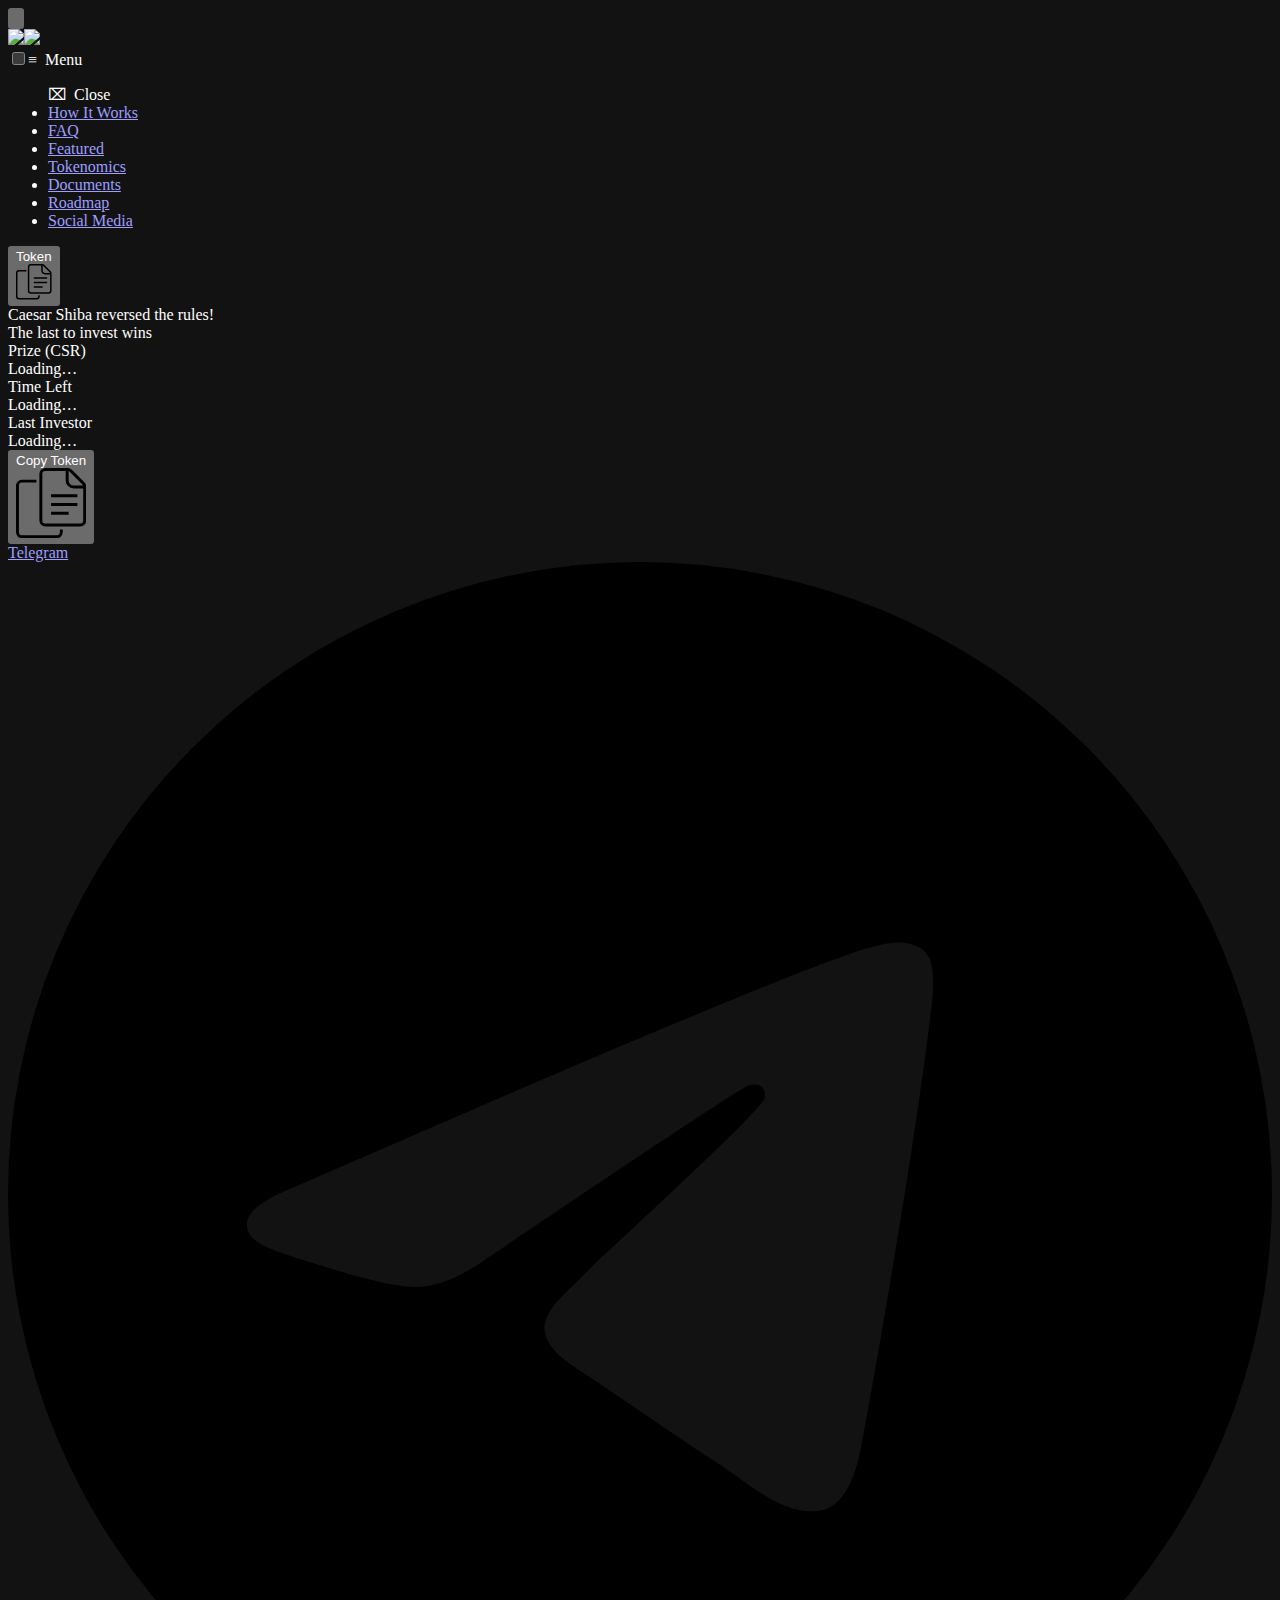
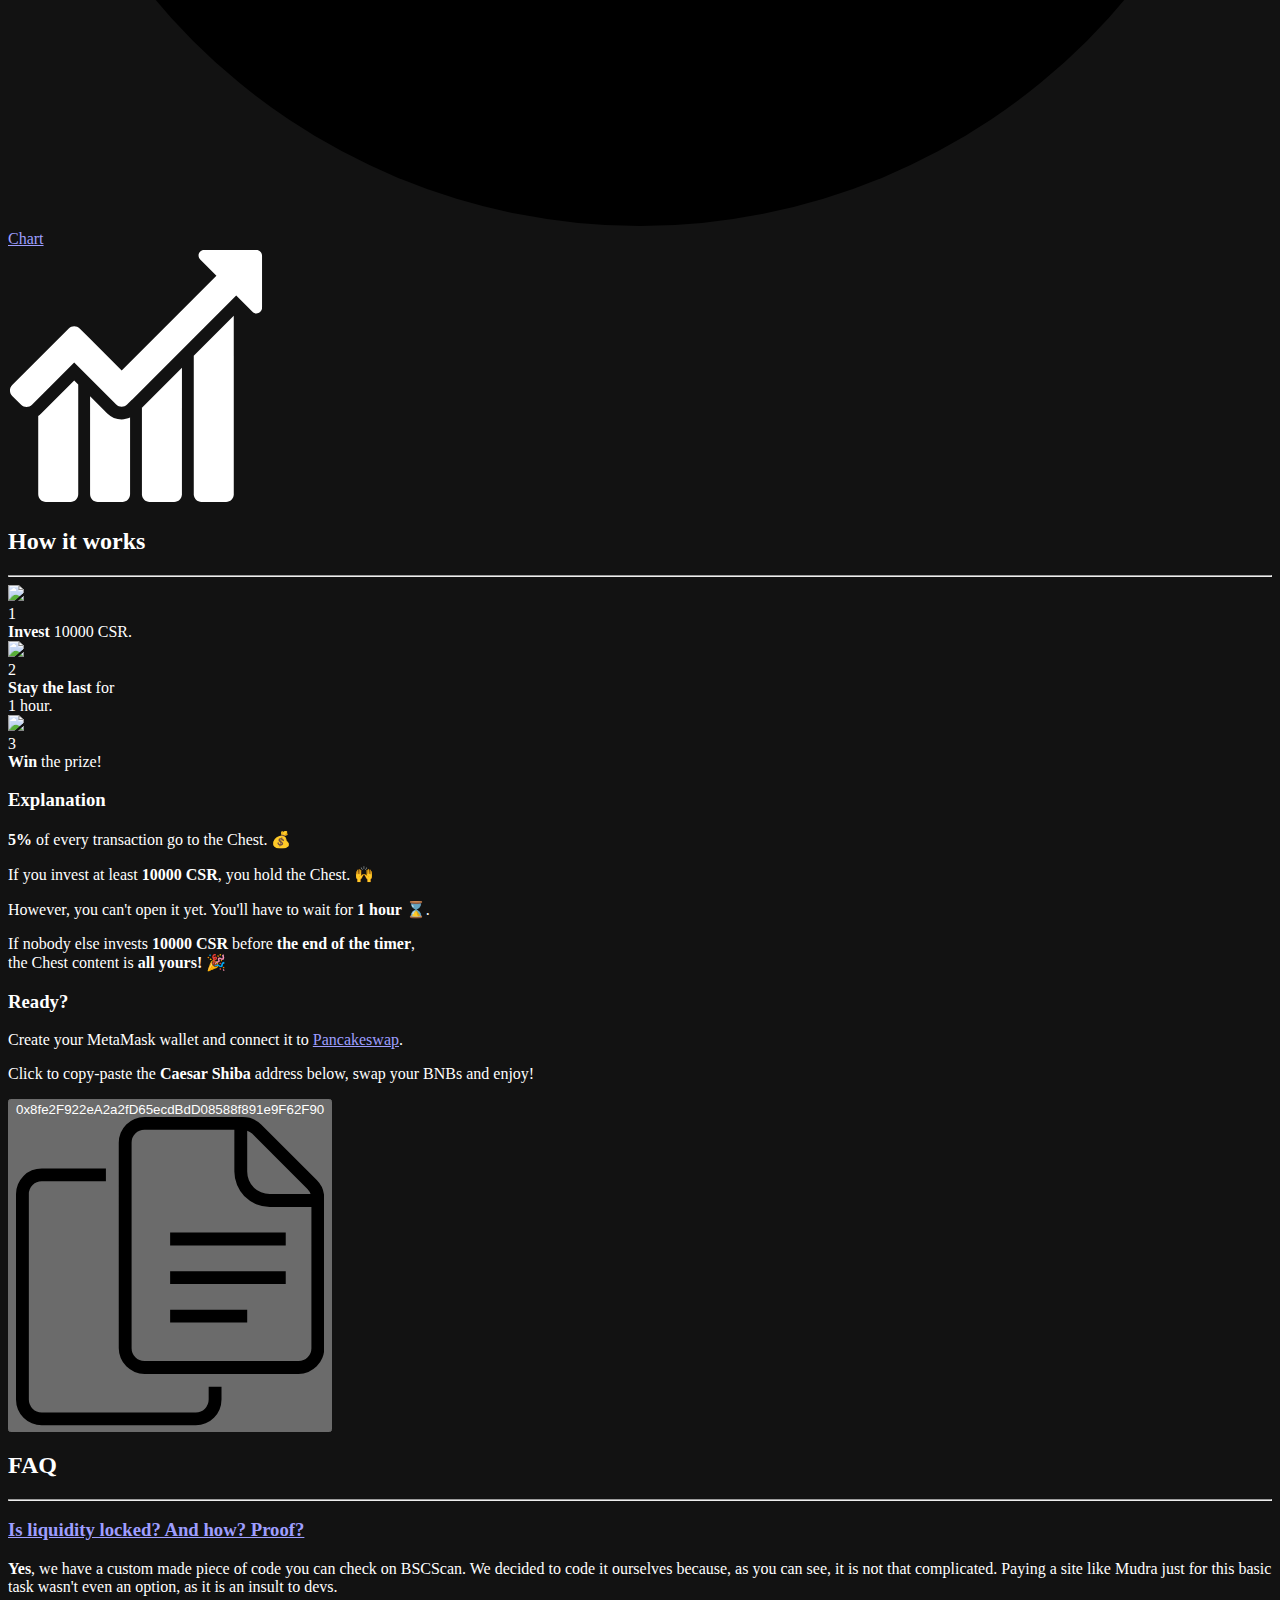
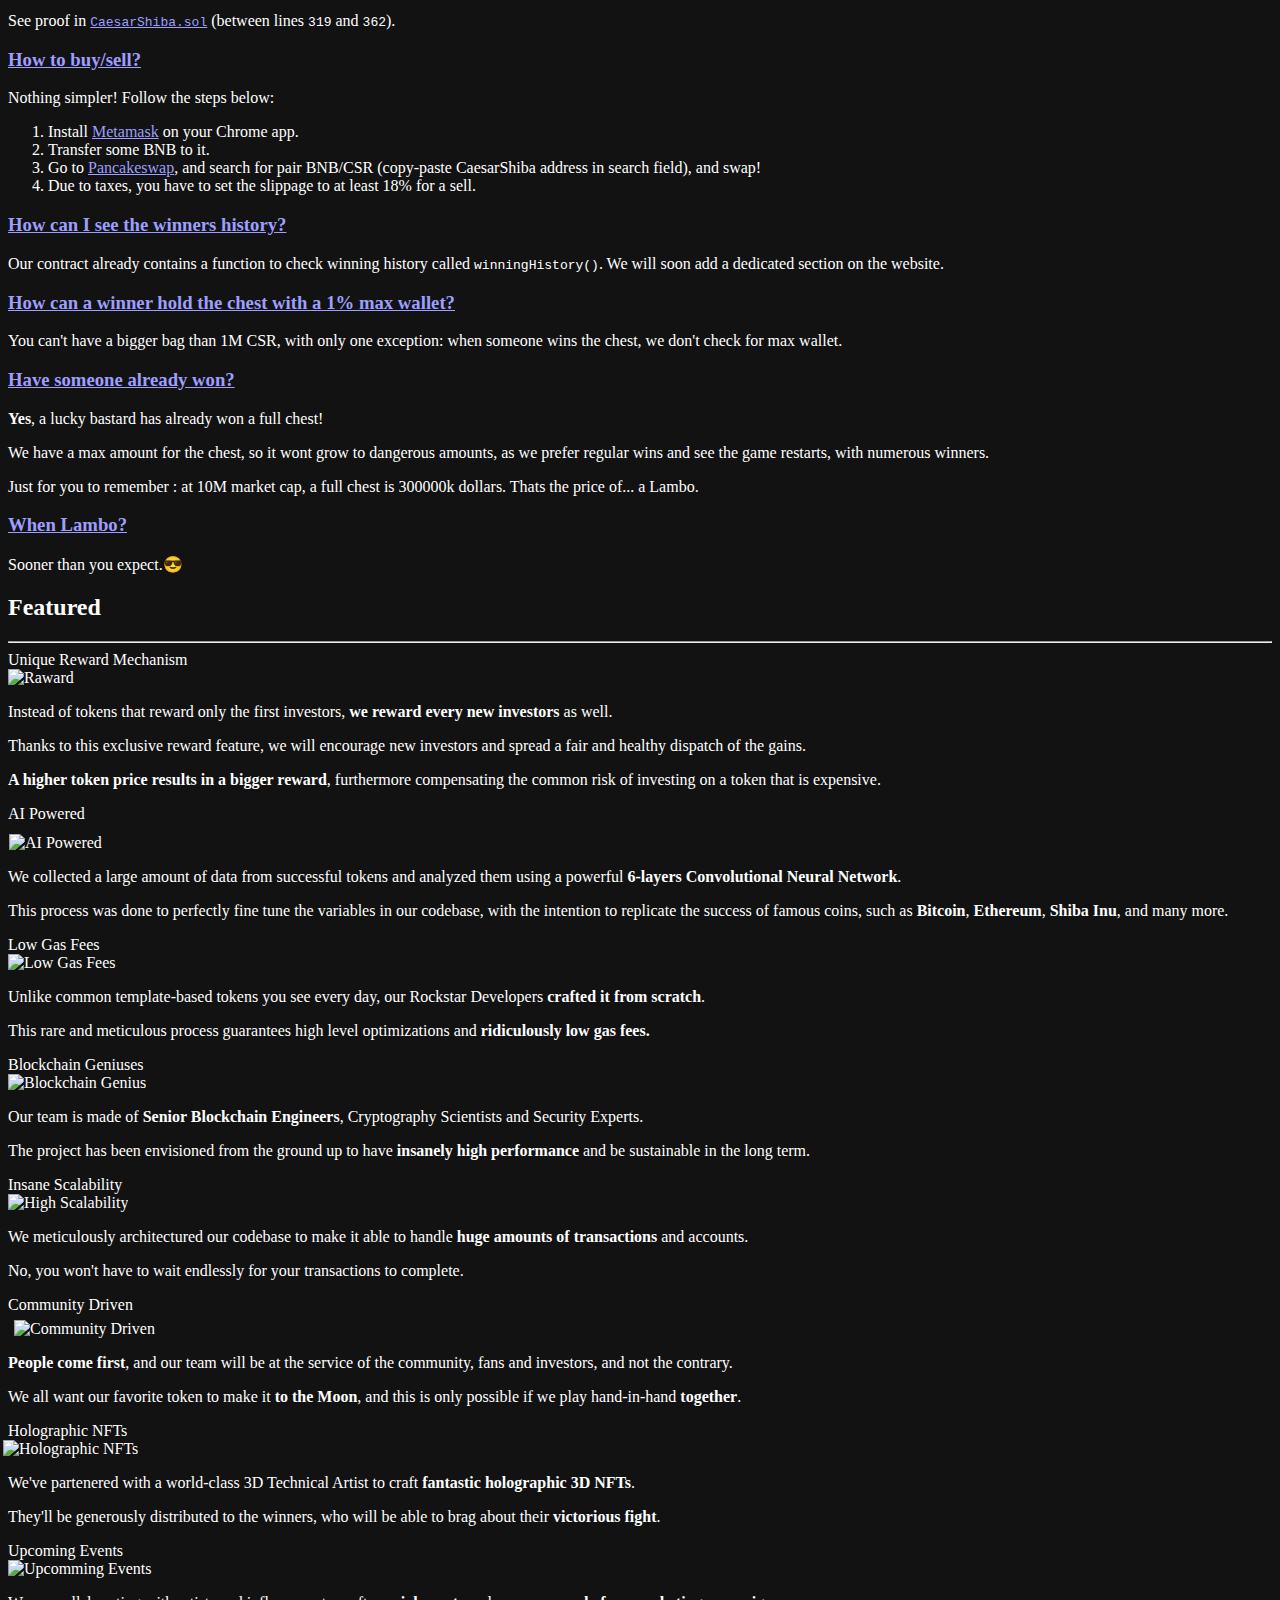
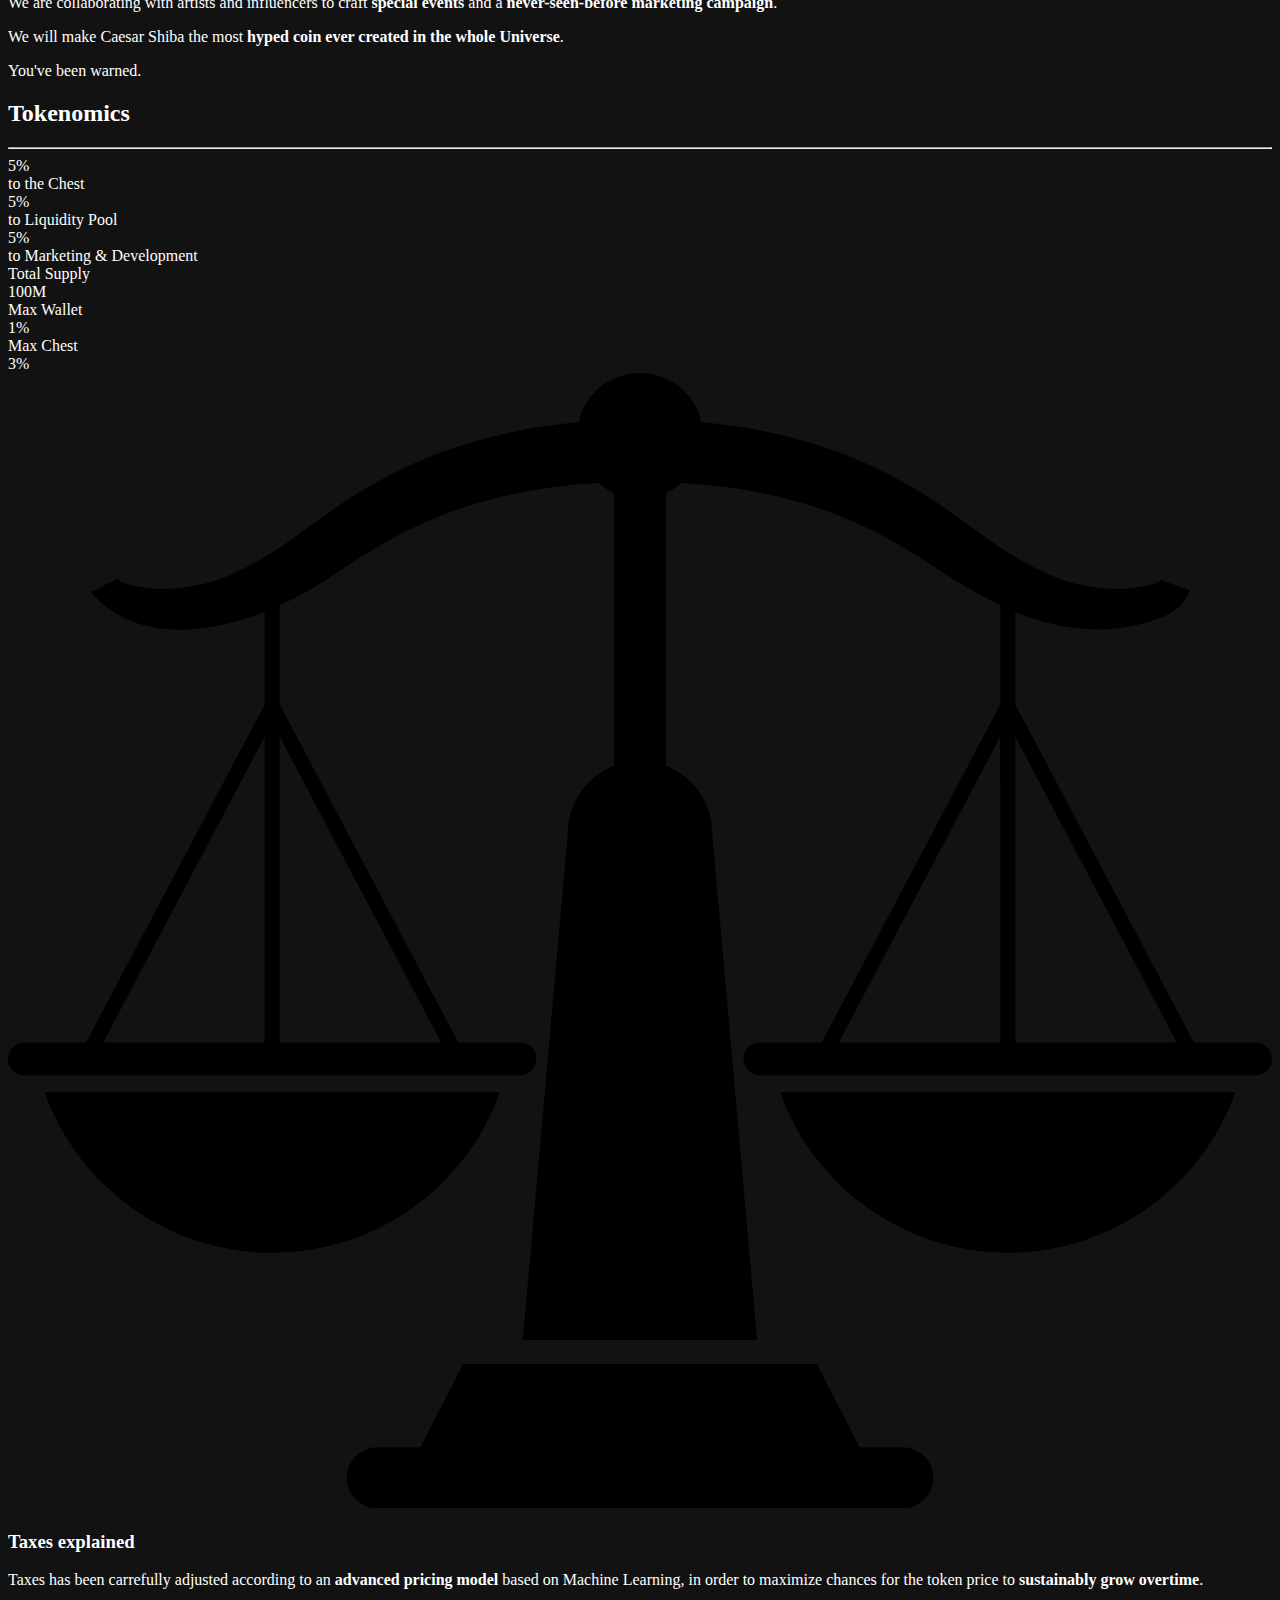
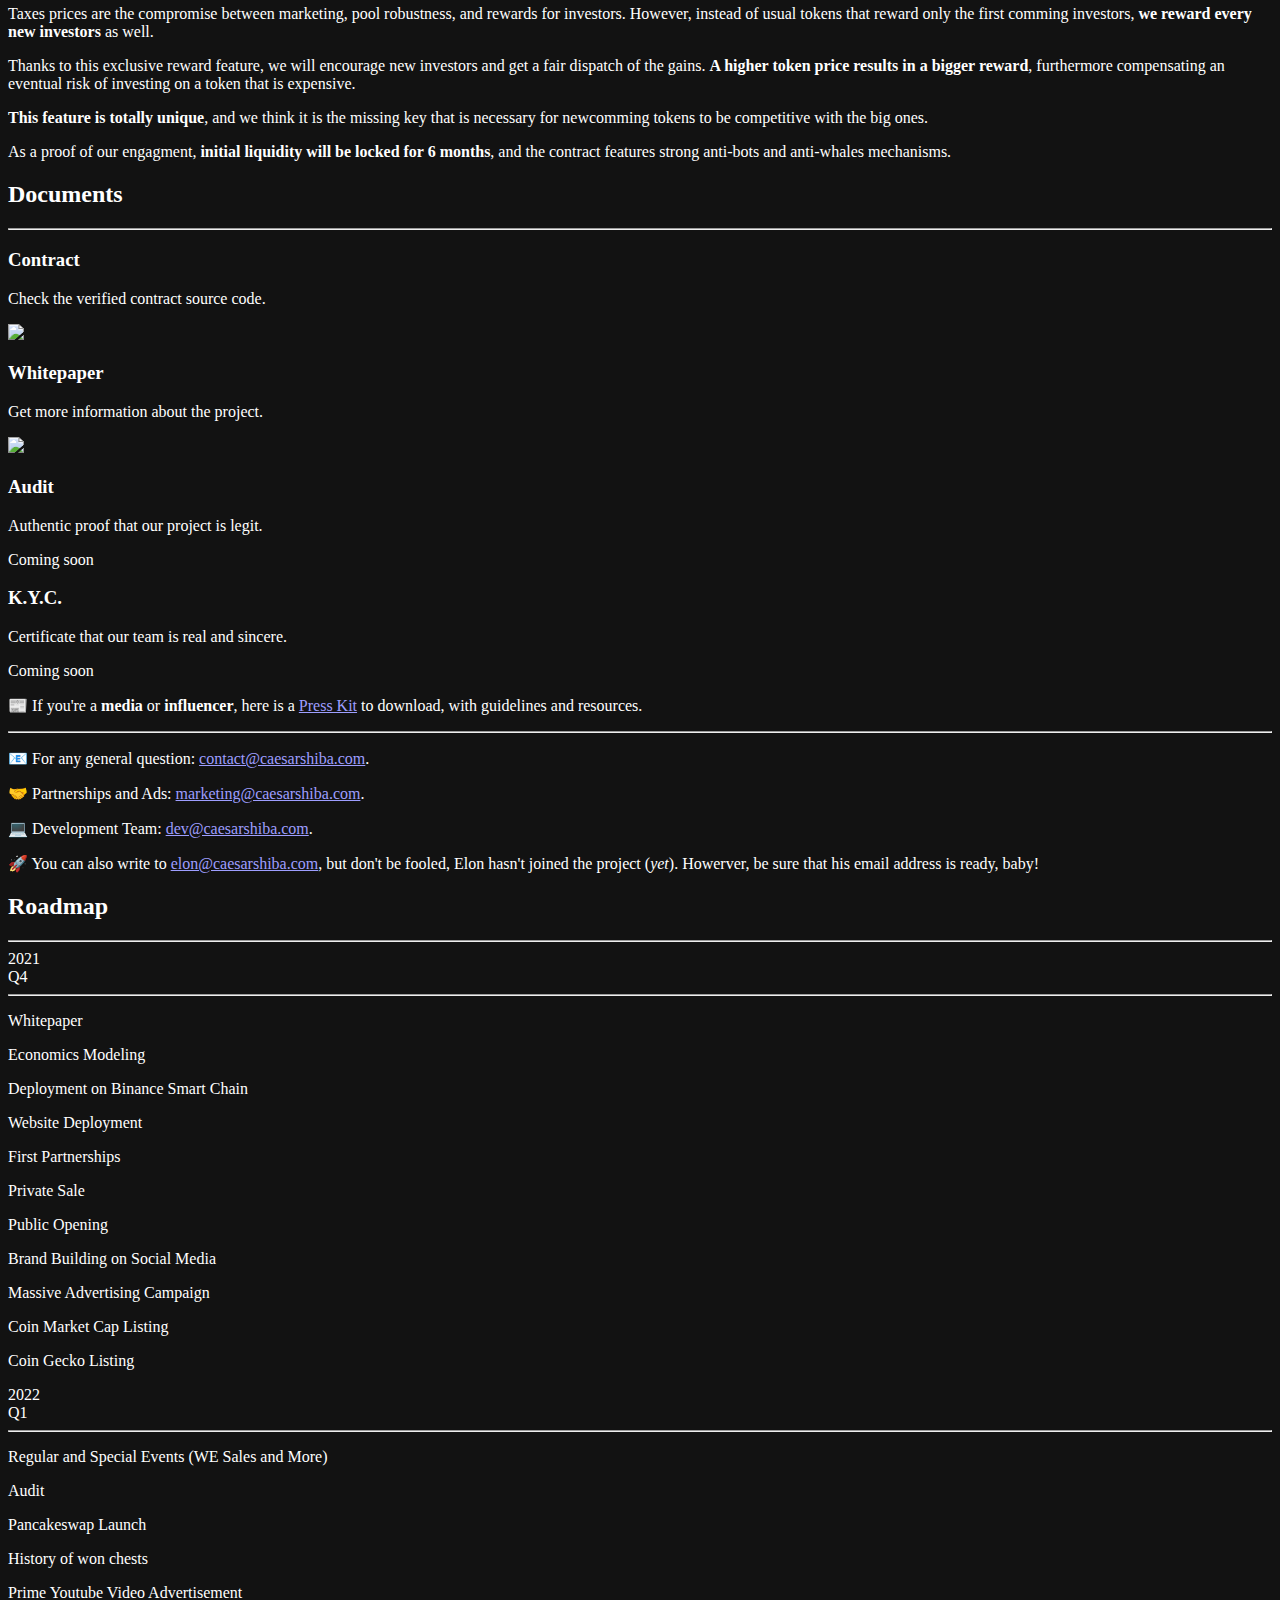
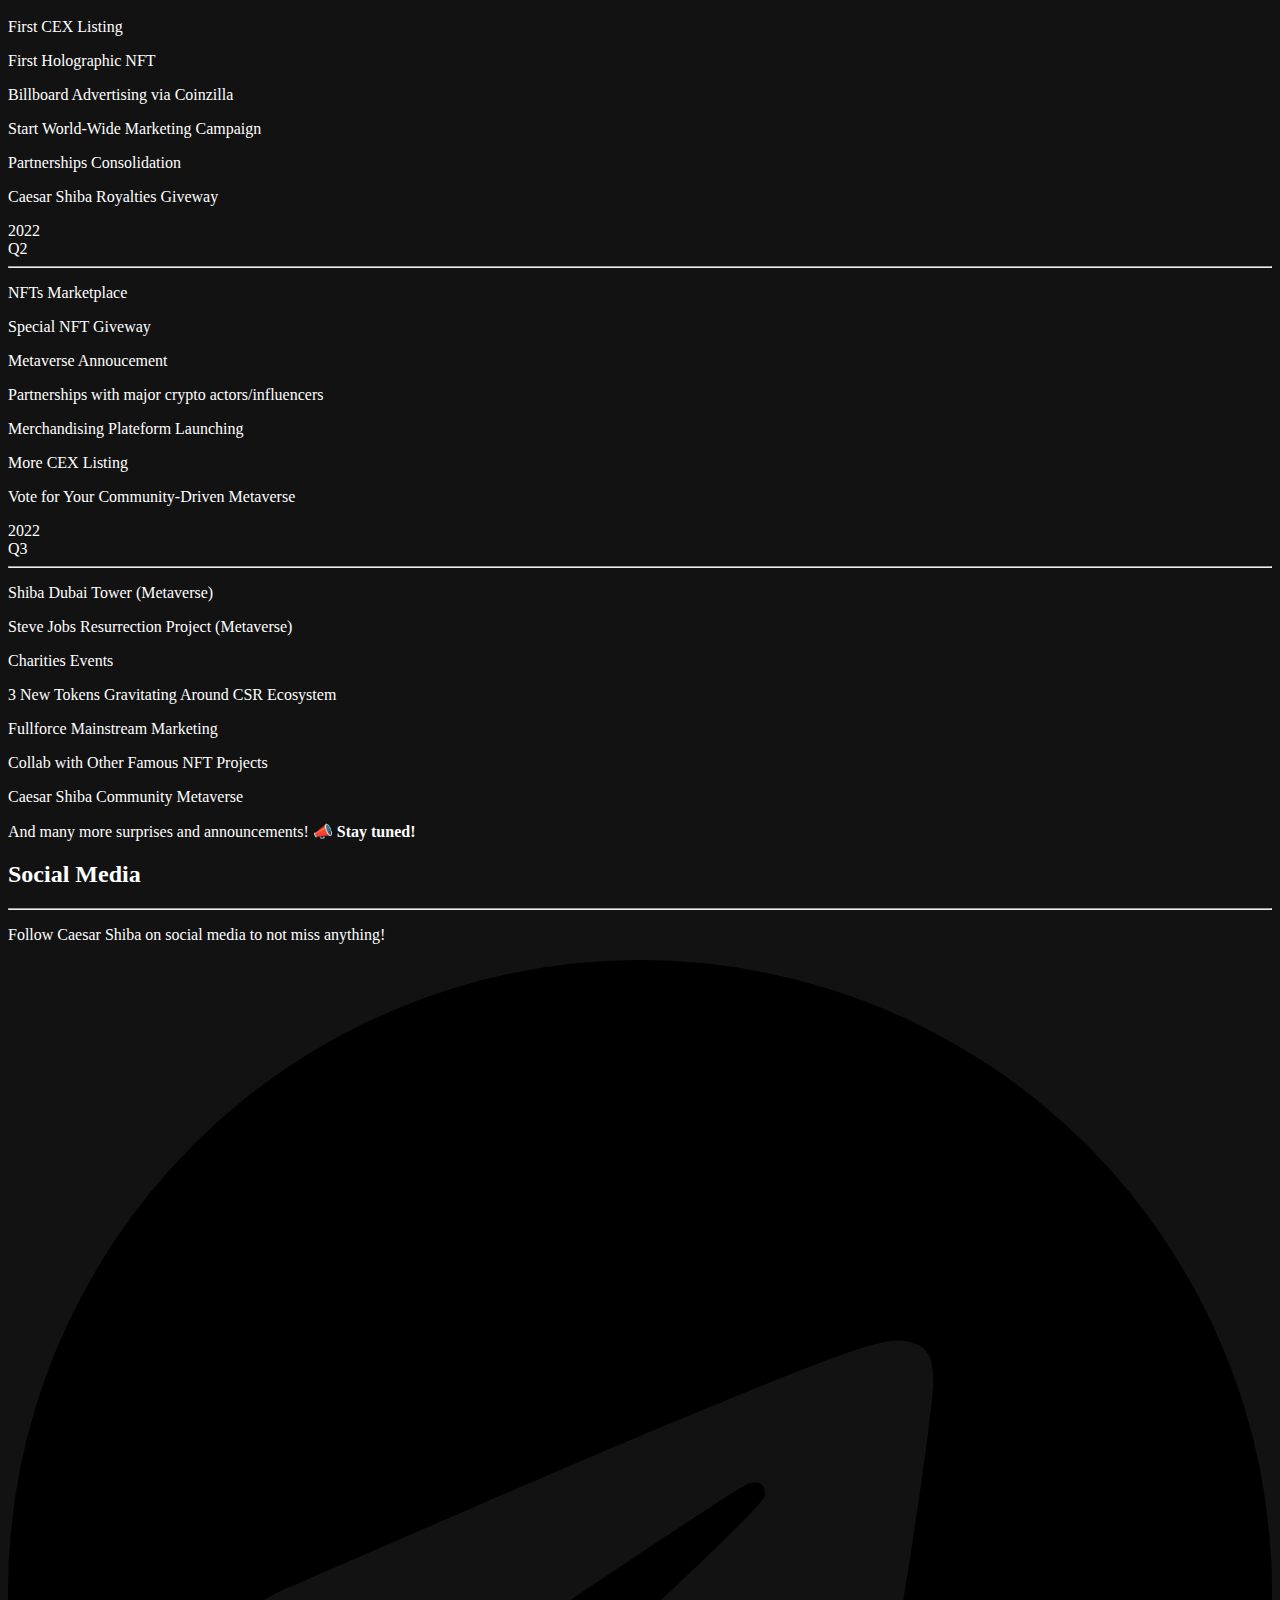
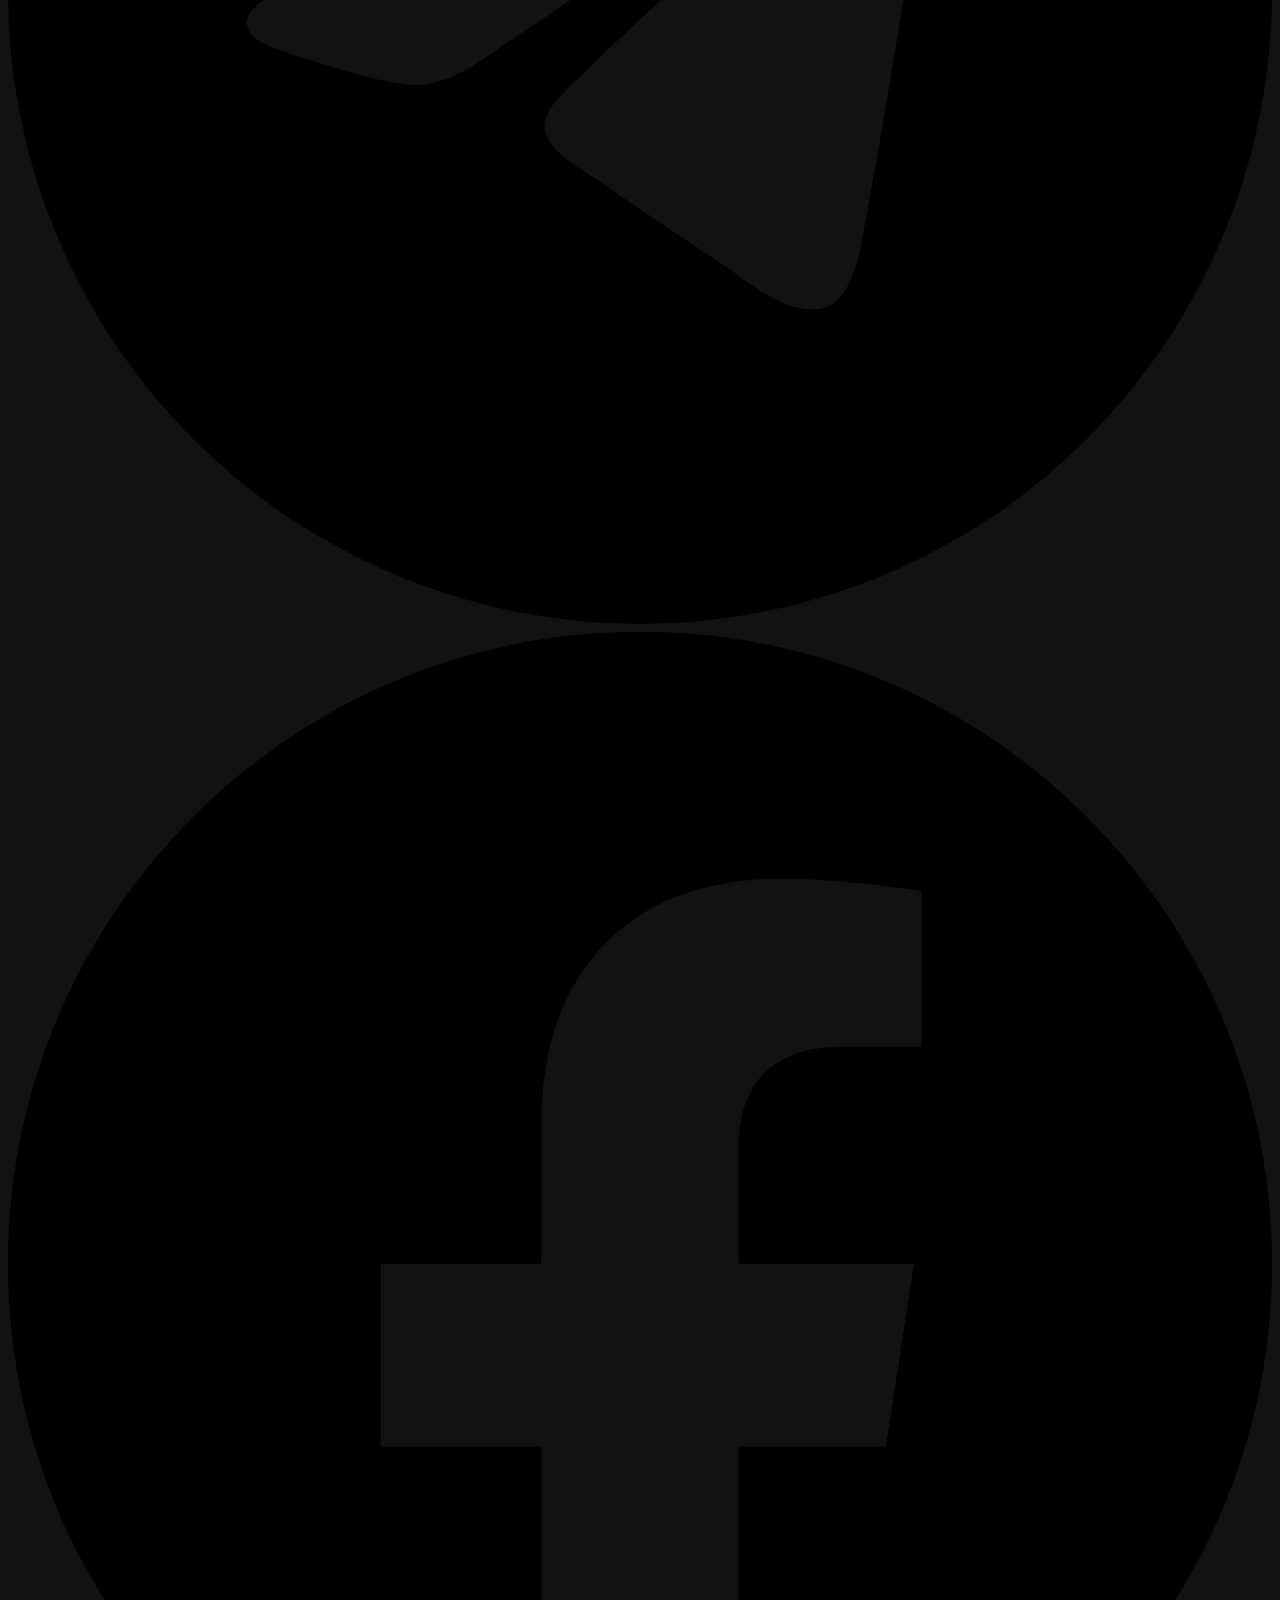
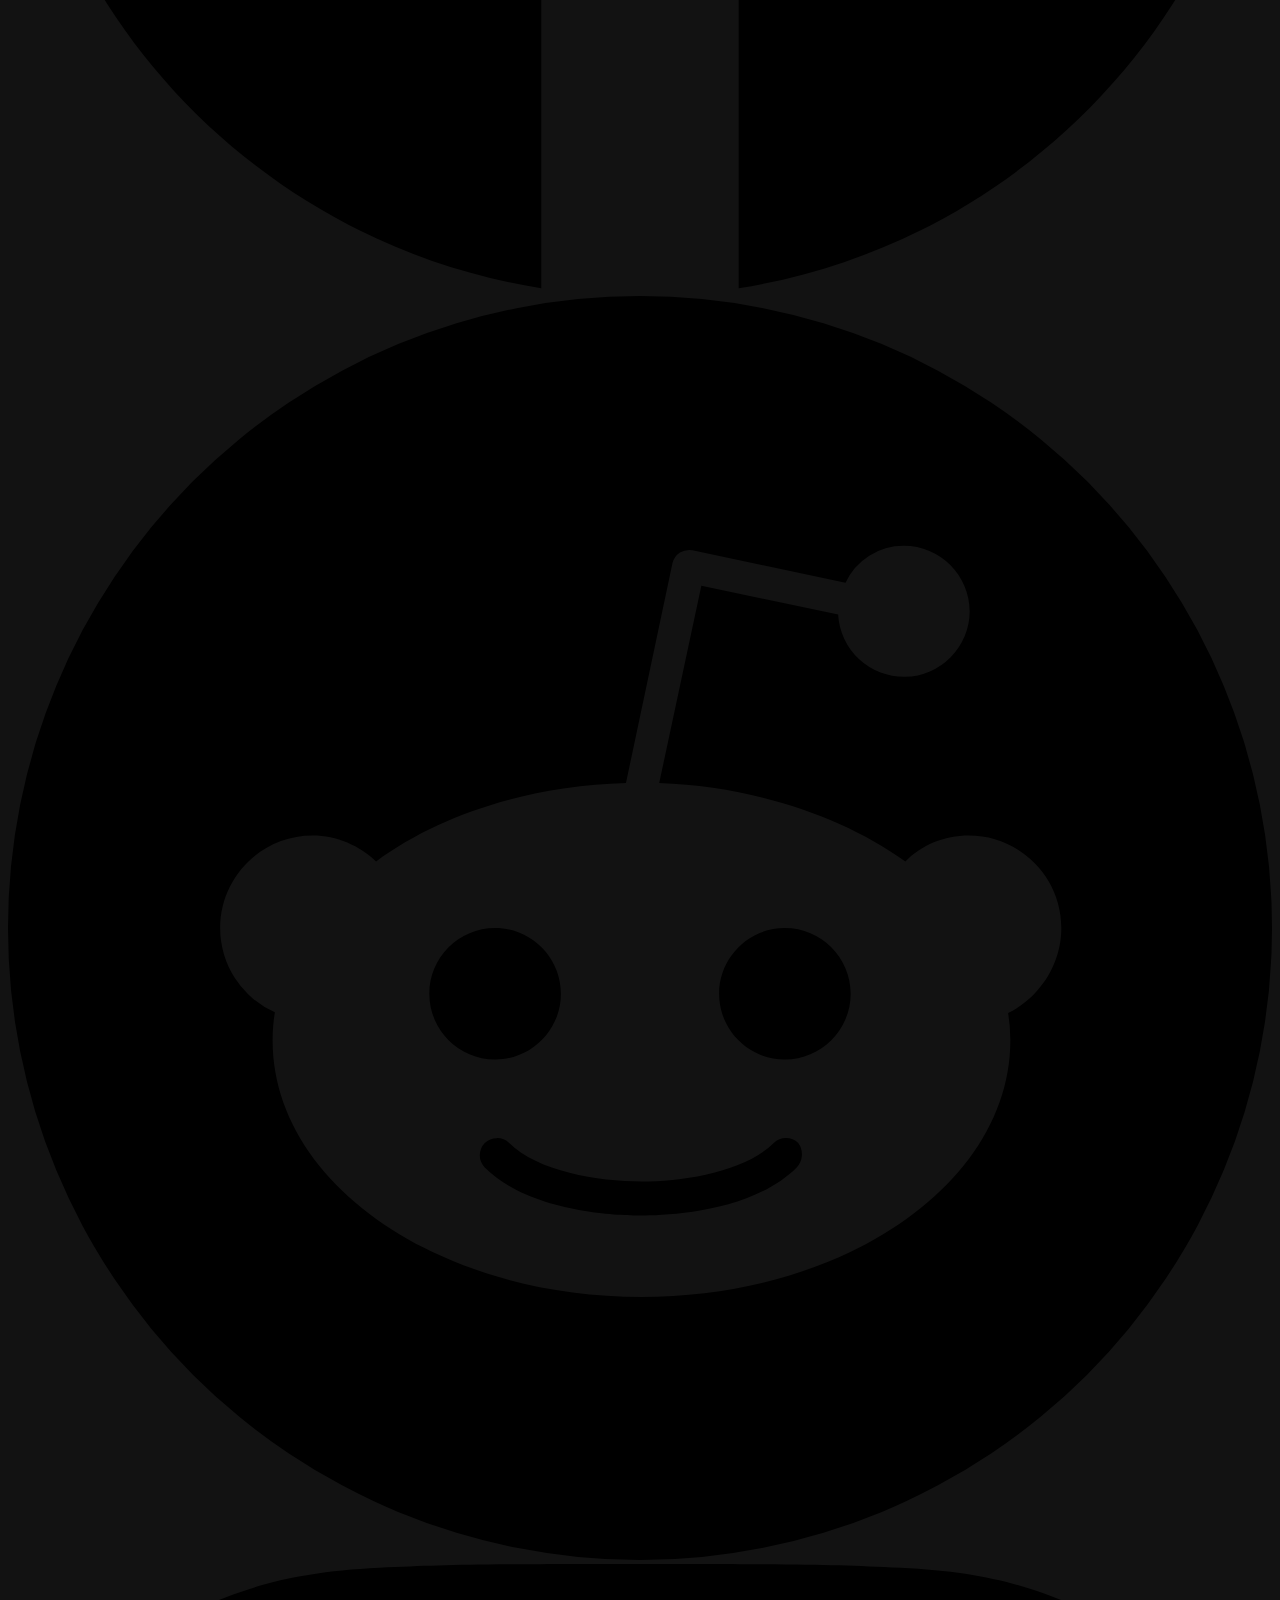
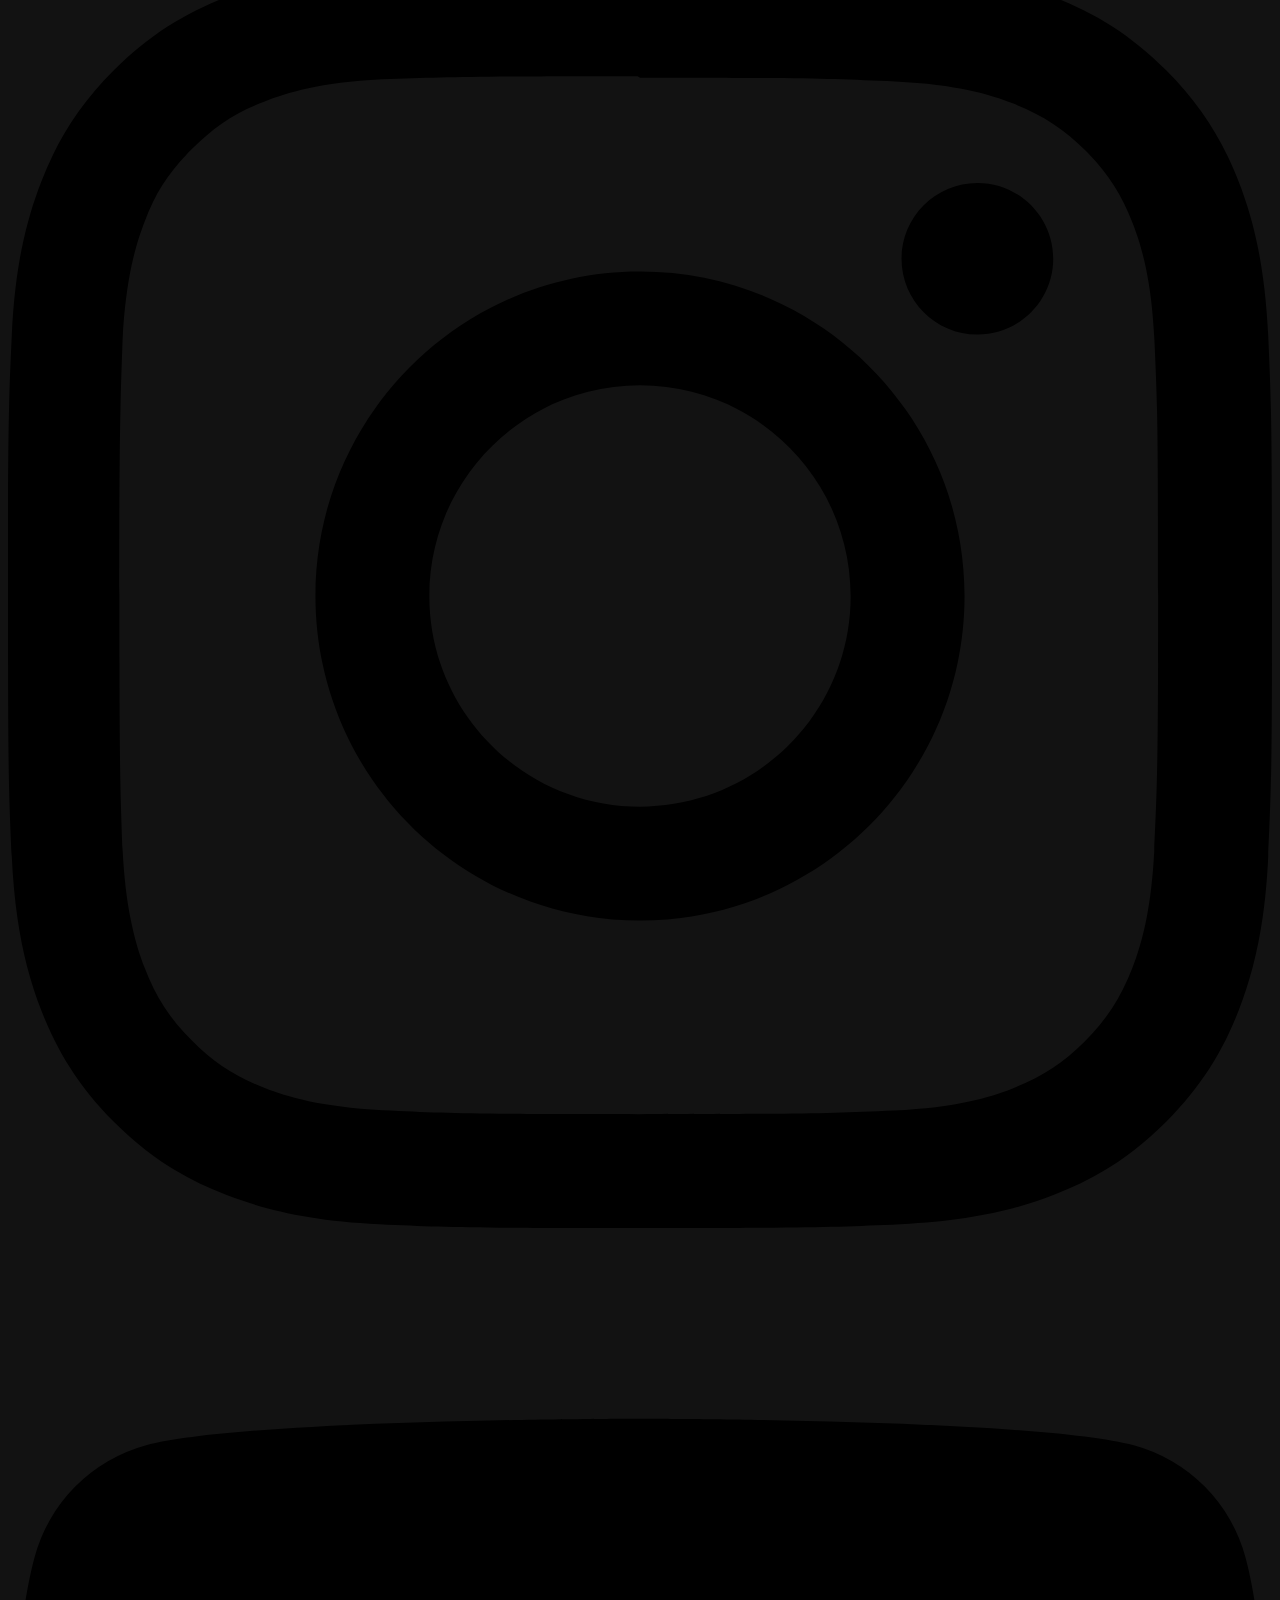
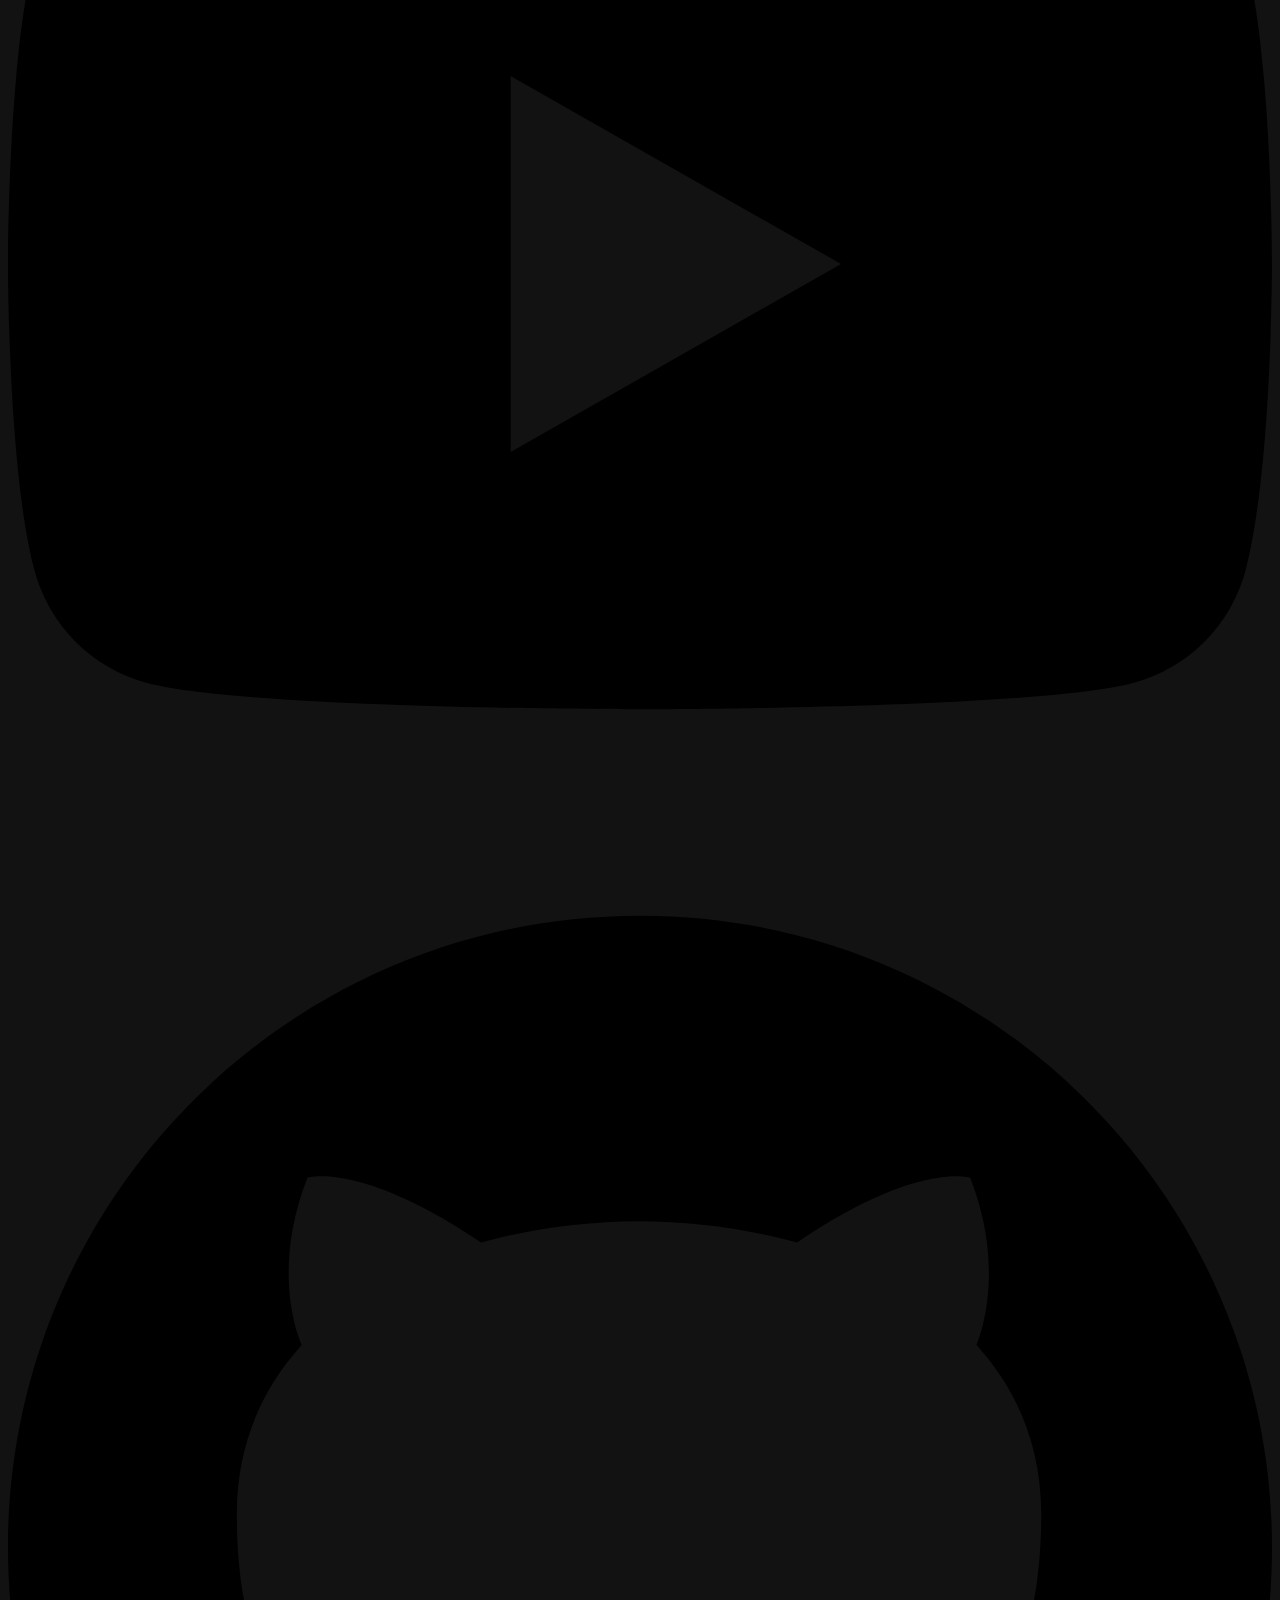
==== commit fa1a7ce3: "Add more documents and FAQ" ====
--- a/index.html
+++ b/index.html
@@ -1,5 +1,5 @@
 <!doctype html><html><head><meta name="generator" content="Hugo 0.90.1"><meta charset="utf-8"><meta name="pinterest" content="nopin"><meta name="viewport" content="width=device-width,initial-scale=1,maximum-scale=1,user-scalable=no"><meta http-equiv="x-ua-compatible" content="IE=edge,chrome=1"><meta name="HandheldFriendly" content="true"><link rel="canonical" href="https://www.caesarshiba.com/"><meta name="theme-color" content="#ff6600"><title>CAESAR SHIBA</title><meta name="description" content="A cryptocurrency with a unique backward rewarding system. Own the Chest for 5 hours and its content will be yours!"><meta name="color-scheme" content="dark"><link rel="stylesheet" type="text/css" href="https://www.caesarshiba.com/css/bg.css" crossorigin="anonymous"><link rel="stylesheet" type="text/css" href="https://www.caesarshiba.com/css/main.min.css" crossorigin="anonymous"><link rel="icon" type="image/png" sizes="16x16" href="https://www.caesarshiba.com/img/favicon_hud51eef646bf5011eb85a9c838d6a6d78_117467_16x16_fit_box_3.png"><link rel="icon" type="image/png" sizes="32x32" href="https://www.caesarshiba.com/img/favicon_hud51eef646bf5011eb85a9c838d6a6d78_117467_32x32_fit_box_3.png"><link rel="icon" type="image/png" sizes="64x64" href="https://www.caesarshiba.com/img/favicon_hud51eef646bf5011eb85a9c838d6a6d78_117467_64x64_fit_box_3.png"><link rel="icon" type="image/png" sizes="128x128" href="https://www.caesarshiba.com/img/favicon_hud51eef646bf5011eb85a9c838d6a6d78_117467_128x128_fit_box_3.png"><link rel="icon" type="image/png" sizes="256x256" href="https://www.caesarshiba.com/img/favicon_hud51eef646bf5011eb85a9c838d6a6d78_117467_256x256_fit_box_3.png"><link rel="apple-touch-icon" sizes="120x120" ref="https://www.caesarshiba.com/img/favicon_hud51eef646bf5011eb85a9c838d6a6d78_117467_120x120_fit_box_3.png"><link rel="apple-touch-icon" sizes="152x152" ref="https://www.caesarshiba.com/img/favicon_hud51eef646bf5011eb85a9c838d6a6d78_117467_152x152_fit_box_3.png"><link rel="apple-touch-icon" sizes="167x167" ref="https://www.caesarshiba.com/img/favicon_hud51eef646bf5011eb85a9c838d6a6d78_117467_167x167_fit_box_3.png"><link rel="apple-touch-icon" sizes="180x180" ref="https://www.caesarshiba.com/img/favicon_hud51eef646bf5011eb85a9c838d6a6d78_117467_180x180_fit_box_3.png"><link rel="shortcut icon" sizes="196x196" href="https://www.caesarshiba.com/img/favicon_hud51eef646bf5011eb85a9c838d6a6d78_117467_196x196_fit_box_3.png"><meta name="msapplication-TileColor" content="#ff6600"><meta name="msapplication-square70x70logo" content="https://www.caesarshiba.com/img/favicon_hud51eef646bf5011eb85a9c838d6a6d78_117467_70x70_fit_box_3.png"><meta name="msapplication-square150x150logo" content="https://www.caesarshiba.com/img/favicon_hud51eef646bf5011eb85a9c838d6a6d78_117467_150x150_fit_box_3.png"><meta name="msapplication-TileImage" content="https://www.caesarshiba.com/img/favicon_hud51eef646bf5011eb85a9c838d6a6d78_117467_270x270_fit_box_3.png"><meta name="msapplication-config" content="none"><meta property="og:locale" content="en_US"><meta property="og:type" content="website"><meta property="og:title" content="CAESAR SHIBA"><meta property="og:description" content="A cryptocurrency with a unique backward rewarding system. Own the Chest for 5 hours and its content will be yours!"><meta property="og:url" content="https://www.caesarshiba.com/"><meta property="og:site_name" content="CAESAR SHIBA"><meta property="og:image" content="https://www.caesarshiba.com/img/thumbnail_hu299c8f487141799b03239e0e673b950d_1176945_1200x630_fit_q90_bgffffff_lanczos_3.jpg"><meta property="og:image:width" content="1200"><meta property="og:image:height" content="630"><meta property="og:image:type" content="image/jpeg"><meta name="twitter:title" content="CAESAR SHIBA"><meta name="twitter:description" content="A cryptocurrency with a unique backward rewarding system. Own the Chest for 5 hours and its content will be yours!"><meta name="twitter:site" content="@https://twitter.com/caesarshiba"><meta property="og:image" content="https://www.caesarshiba.com/img/thumbnail_hu299c8f487141799b03239e0e673b950d_1176945_1200x600_fit_q90_bgffffff_lanczos_3.jpg"><meta property="og:image:width" content="1143"><meta property="og:image:height" content="600"><meta property="og:image:type" content="image/jpeg"><script src="https://cdn.jsdelivr.net/gh/ethereum/web3.js@1.0.0-beta.36/dist/web3.min.js" integrity="sha256-nWBTbvxhJgjslRyuAKJHK+XcZPlCnmIAAMixz6EefVk=" crossorigin="anonymous"></script>
-<script src="https://www.caesarshiba.com/js/main.min.js" defer></script></head><body><button onclick="scrollToTop()" id="scroll-top-btn" title="Scroll to the Moon… Top!"><div class="icon"><svg xmlns="http://www.w3.org/2000/svg" viewBox="0 0 48 48" style="enable-background:new 0 0 48 48"><path d="M41.9 23 25.5 4.7c-.1-.1-.2-.2-.3-.2-.7-.5-1.6-.5-2.3.0-.1.1-.2.1-.3.2L6.1 23c-.7.8-.7 2.1.2 2.8.7.7 2 .7 2.7-.2l13-14.4V42c0 1.1.9 2 2 2s2-.9 2-2V11.2l13 14.4c.7.8 2 .9 2.8.1s.9-1.9.1-2.7z"/></svg></div></button><header id="header"><div class="container"><nav><a class="title" href="/"><div class="logo"><img class="coin" src="https://www.caesarshiba.com/img/logo_coin_hu26aeaec496b05d9fa0ed3f64bc0fdfe7_329906_128x128_fit_box_3.png"><img class="logotype" src="https://www.caesarshiba.com/img/logo_logotype_hu239ea91e88d9caee7974cff5f4f30004_539224_128x128_fit_box_3.png"></div></a><input type="checkbox" class="menu-checkbox" id="menu-checkbox"><label for="menu-checkbox" class="menu-show">&equiv;&nbsp;&nbsp;Menu</label><ul><label for="menu-checkbox" class="menu-close">&#8999;&nbsp;&nbsp;Close</label><li><a class="nav-section" href="#how-it-works">How It Works</a></li><li><a class="nav-section" href="#featured">Featured</a></li><li><a class="nav-section" href="#tokenomics">Tokenomics</a></li><li><a class="nav-section" href="#documents">Documents</a></li><li><a class="nav-section" href="#roadmap">Roadmap</a></li><li><a class="nav-section" href="#social-media">Social Media</a></li></ul><button onclick="copyTokenToClipboard(this)" class="button right has-tooltip tooltip-bottom"><div class="text">Token</div><div class="icon"><svg xmlns="http://www.w3.org/2000/svg" viewBox="0 0 24 24"><title>icon_copy</title><path d="M15 21h1v1a2 2 0 01-2 2H2a2 2 0 01-2-2V6A2 2 0 012 4H7V5H2A1 1 0 001 6V22a1 1 0 001 1H14a1 1 0 001-1zM24 6.328V18a2 2 0 01-2 2H10a2 2 0 01-2-2V2a2 2 0 012-2h7.672a2 2 0 011.414.586l4.328 4.328A2 2 0 0124 6.328zM18 4.25A1.752 1.752.0 0019.75 6h3.185a.985.985.0 00-.228-.379L18.379 1.293A.985.985.0 0018 1.065zM23 7H19.75A2.752 2.752.0 0117 4.25V1H10A1 1 0 009 2V18a1 1 0 001 1H22a1 1 0 001-1zM12 10h9V9H12zm0 3h9V12H12zm0 3h6V15H12z"/></svg></div></button></nav></div></header><div id="main"><div class="hero-background cover-bg"><div class="hero"><div class="container"><div class="hero-content"><div class="hero-top"></div><div class="hero-bottom"><div class="pre-tagline">Caesar Shiba reversed the rules!</div><div class="tagline">The last to invest wins</div><div class="contract-infos"><div class="contract-chest-info contract-chest-content"><div class="label">Prize (CSR)</div><div class="value" id="contract-chest-content-value"><div class="loader"><div class="coin-loader"><div></div></div><div class="text">Loading…</div></div></div></div><div class="contract-chest-info contract-chest-time"><div class="label">Time Left</div><div class="value" id="contract-chest-time-value"><div class="loader"><div class="coin-loader"><div></div></div><div class="text">Loading…</div></div></div></div><div class="contract-chest-info contract-chest-owner"><div class="label">Last Investor</div><div class="value" id="contract-chest-owner-value"><div class="loader"><div class="coin-loader"><div></div></div><div class="text">Loading…</div></div></div></div></div><div class="hero-buttons-container"><button onclick="copyTokenToClipboard(this)" class="button right has-tooltip"><div class="text">Copy Token</div><div class="icon"><svg xmlns="http://www.w3.org/2000/svg" viewBox="0 0 24 24"><title>icon_copy</title><path d="M15 21h1v1a2 2 0 01-2 2H2a2 2 0 01-2-2V6A2 2 0 012 4H7V5H2A1 1 0 001 6V22a1 1 0 001 1H14a1 1 0 001-1zM24 6.328V18a2 2 0 01-2 2H10a2 2 0 01-2-2V2a2 2 0 012-2h7.672a2 2 0 011.414.586l4.328 4.328A2 2 0 0124 6.328zM18 4.25A1.752 1.752.0 0019.75 6h3.185a.985.985.0 00-.228-.379L18.379 1.293A.985.985.0 0018 1.065zM23 7H19.75A2.752 2.752.0 0117 4.25V1H10A1 1 0 009 2V18a1 1 0 001 1H22a1 1 0 001-1zM12 10h9V9H12zm0 3h9V12H12zm0 3h6V15H12z"/></svg></div></button><a href="https://t.me/caesarshiba" class="button right"><div class="text">Telegram</div><div class="icon"><svg role="img" viewBox="0 0 24 24" xmlns="http://www.w3.org/2000/svg"><title>Telegram</title><path d="M11.944.0A12 12 0 000 12a12 12 0 0012 12 12 12 0 0012-12A12 12 0 0012 0a12 12 0 00-.056.0zm4.962 7.224c.1-.002.321.023.465.14a.506.506.0 01.171.325c.016.093.036.306.02.472-.18 1.898-.962 6.502-1.36 8.627-.168.9-.499 1.201-.82 1.23-.696.065-1.225-.46-1.9-.902-1.056-.693-1.653-1.124-2.678-1.8-1.185-.78-.417-1.21.258-1.91.177-.184 3.247-2.977 3.307-3.23.007-.032.014-.15-.056-.212s-.174-.041-.249-.024c-.106.024-1.793 1.14-5.061 3.345-.48.33-.913.49-1.302.48-.428-.008-1.252-.241-1.865-.44-.752-.245-1.349-.374-1.297-.789.027-.216.325-.437.893-.663 3.498-1.524 5.83-2.529 6.998-3.014 3.332-1.386 4.025-1.627 4.476-1.635z"/></svg></div></a><a href="https://charts.bogged.finance/0x8fe2f922ea2a2fd65ecdbdd08588f891e9f62f90" class="button right"><div class="text">Chart</div><div class="icon"><svg xmlns="http://www.w3.org/2000/svg" xmlns:xlink="http://www.w3.org/1999/xlink" width="256" height="256" viewBox="0 0 256 256"><desc>Created with Fabric.js 1.7.22</desc><defs/><g transform="translate(128 128) scale(0.72 0.72)"><g style="stroke:none;stroke-width:0;stroke-dasharray:none;stroke-linecap:butt;stroke-linejoin:miter;stroke-miterlimit:10;fill:none;fill-rule:nonzero;opacity:1" transform="translate(-175.05 -175.05000000000004) scale(3.89 3.89)"><path d="M87.994.0H69.342c-1.787.0-2.682 2.16-1.418 3.424l5.795 5.795-33.82 33.82L28.056 31.196l-3.174-3.174c-1.074-1.074-2.815-1.074-3.889.0L.805 48.209c-1.074 1.074-1.074 2.815.0 3.889l3.174 3.174c1.074 1.074 2.815 1.074 3.889.0l15.069-15.069 14.994 14.994c1.074 1.074 2.815 1.074 3.889.0l1.614-1.614c.083-.066.17-.125.247-.202l37.1-37.1 5.795 5.795C87.84 23.34 90 22.445 90 20.658V2.006C90 .898 89.102.0 87.994.0z" style="stroke:none;stroke-width:1;stroke-dasharray:none;stroke-linecap:butt;stroke-linejoin:miter;stroke-miterlimit:10;fill:#fff;fill-rule:nonzero;opacity:1" transform="matrix(1 0 0 1 0 0)" stroke-linecap="round"/><path d="M65.626 37.8v49.45c0 1.519 1.231 2.75 2.75 2.75h8.782c1.519.0 2.75-1.231 2.75-2.75V23.518L65.626 37.8z" style="stroke:none;stroke-width:1;stroke-dasharray:none;stroke-linecap:butt;stroke-linejoin:miter;stroke-miterlimit:10;fill:#fff;fill-rule:nonzero;opacity:1" transform="matrix(1 0 0 1 0 0)" stroke-linecap="round"/><path d="M47.115 56.312V87.25c0 1.519 1.231 2.75 2.75 2.75h8.782c1.519.0 2.75-1.231 2.75-2.75V42.03L47.115 56.312z" style="stroke:none;stroke-width:1;stroke-dasharray:none;stroke-linecap:butt;stroke-linejoin:miter;stroke-miterlimit:10;fill:#fff;fill-rule:nonzero;opacity:1" transform="matrix(1 0 0 1 0 0)" stroke-linecap="round"/><path d="M39.876 60.503c-1.937.0-3.757-.754-5.127-2.124l-6.146-6.145V87.25c0 1.519 1.231 2.75 2.75 2.75h8.782c1.519.0 2.75-1.231 2.75-2.75V59.844C41.952 60.271 40.933 60.503 39.876 60.503z" style="stroke:none;stroke-width:1;stroke-dasharray:none;stroke-linecap:butt;stroke-linejoin:miter;stroke-miterlimit:10;fill:#fff;fill-rule:nonzero;opacity:1" transform="matrix(1 0 0 1 0 0)" stroke-linecap="round"/><path d="M22.937 46.567 11.051 58.453c-.298.298-.621.562-.959.8V87.25c0 1.519 1.231 2.75 2.75 2.75h8.782c1.519.0 2.75-1.231 2.75-2.75V48.004l-1.437-1.437z" style="stroke:none;stroke-width:1;stroke-dasharray:none;stroke-linecap:butt;stroke-linejoin:miter;stroke-miterlimit:10;fill:#fff;fill-rule:nonzero;opacity:1" transform="matrix(1 0 0 1 0 0)" stroke-linecap="round"/></g></g></svg></div></a><a href="caesar_shiba_whitepaper.pdf" class="button right"><div class="text">Whitepaper</div><div class="icon"><svg xmlns="http://www.w3.org/2000/svg" viewBox="0 0 24 24"><title>pdf</title><path d="M22 6.328V22a2 2 0 01-2 2H4a2 2 0 01-2-2V2A2 2 0 014 0H15.672a2 2 0 011.414.586l4.328 4.328A2 2 0 0122 6.328zM16 4.25A1.752 1.752.0 0017.75 6h3.185a.975.975.0 00-.228-.379L16.379 1.293A.975.975.0 0016 1.065zM21 7H17.75A2.752 2.752.0 0115 4.25V1H4A1 1 0 003 2V22a1 1 0 001 1H20a1 1 0 001-1z"/><path d="M19.567 14.6c-.252-.491-.874-.731-1.9-.731a12.692 12.692.0 00-2.2.235A20.962 20.962.0 0112.13 9.145c.877-3.691.438-4.214.245-4.46-.206-.262-.5-.688-.827-.688a3.224 3.224.0 00-.666.113 1.26 1.26.0 00-.744.8c-.463 1.083.173 2.931.827 4.356a44.06 44.06.0 01-2.484 7.049c-2.485 1.138-3.8 2.256-3.924 3.323a1.569 1.569.0 00.731 1.47 1.051 1.051.0 00.634.214c.574.0 1.153-.439 1.824-1.382a18.685 18.685.0 001.563-2.787A31.406 31.406.0 0115.1 15.3a4.359 4.359.0 002.761 1.5 1.742 1.742.0 001.456-.781 1.327 1.327.0 00.25-1.419zM5.933 20.215c-.307-.235-.289-.394-.282-.454.04-.364.611-1.011 2.013-1.8-1.064 1.963-1.633 2.223-1.731 2.254zM11.31 5.184c.028-.009.686.722.063 2.109A1.573 1.573.0 0111.31 5.184zM9.955 15.693a46.912 46.912.0 001.753-4.96 22.493 22.493.0 002.507 3.636 32.6 32.6.0 00-4.26 1.324zm8.46-.314a.987.987.0 01-.794.289c-.349.0-.48-.208-1.014-.619a9.5 9.5.0 011.187-.071c.583.0.69.086.771.13A1.065 1.065.0 0118.415 15.379z"/></svg></div></a></div></div></div></div></div></div><div class="noise-bg"><div class="how-it-works-background"><div class="container"><div id="how-it-works" class="page-section how-it-works"><h2 class="laurels">How it works</h2><hr><div class="how-it-works-items"><div class="how-it-works-item"><div class="how-it-works-img-container"><img class="how-it-works-img" src="https://www.caesarshiba.com/img/step_1_hu3d83f90411188d36d4dafda1930f0a34_90788_300x300_fit_box_3.png"></div><div class="step">1</div><div><strong>Invest</strong> 10000 CSR.</div></div><div class="how-it-works-item"><div class="how-it-works-img-container"><img class="how-it-works-img" src="https://www.caesarshiba.com/img/step_2_hu7707b6e86247cfebb860319b5d70e6e8_88218_300x300_fit_box_3.png"></div><div class="step">2</div><div><strong>Stay the last</strong> for</br>1 hour.</div></div><div class="how-it-works-item"><div class="fireworks"><div class="before"></div><div class="after"></div></div><div class="how-it-works-img-container step-3"><img class="how-it-works-img" src="https://www.caesarshiba.com/img/step_3_hua80e453b399cded0e33187f4be02246e_100370_300x300_fit_box_3.png"></div><div class="step">3</div><div><strong>Win</strong> the prize!</div></div></div><div class="full-explanation"><h3>Explanation</h3><p><strong>5%</strong> of every transaction go to the Chest. &#128176;</p><p>If you invest at least <strong>10000 CSR</strong>, you hold the Chest. &#128588;</p><p>However, you can't open it yet. You'll have to wait for <strong>1 hour &#8987;</strong>.</p><p>If nobody else invests <strong>10000 CSR</strong> before <strong>the end of the timer</strong>,</br>the Chest content is <strong>all yours! &#127881;</strong></p></div><h3>Ready?</h3><p>Create your MetaMask wallet and connect it to <a href="https://pancakeswap.finance/swap">Pancakeswap</a>.</p><p class="before-button">Click to copy-paste the <strong>Caesar Shiba</strong> address below, swap your BNBs and enjoy!</p><button onclick="copyTokenToClipboard(this)" class="button right has-tooltip"><div class="text">0x8fe2F922eA2a2fD65ecdBdD08588f891e9F62F90</div><div class="icon"><svg xmlns="http://www.w3.org/2000/svg" viewBox="0 0 24 24"><title>icon_copy</title><path d="M15 21h1v1a2 2 0 01-2 2H2a2 2 0 01-2-2V6A2 2 0 012 4H7V5H2A1 1 0 001 6V22a1 1 0 001 1H14a1 1 0 001-1zM24 6.328V18a2 2 0 01-2 2H10a2 2 0 01-2-2V2a2 2 0 012-2h7.672a2 2 0 011.414.586l4.328 4.328A2 2 0 0124 6.328zM18 4.25A1.752 1.752.0 0019.75 6h3.185a.985.985.0 00-.228-.379L18.379 1.293A.985.985.0 0018 1.065zM23 7H19.75A2.752 2.752.0 0117 4.25V1H10A1 1 0 009 2V18a1 1 0 001 1H22a1 1 0 001-1zM12 10h9V9H12zm0 3h9V12H12zm0 3h6V15H12z"/></svg></div></button></div></div></div></div><div class="noise-bg"><div id="featured" class="page-section featured"><div class="container"><h2 class="laurels">Featured</h2><hr><div class="featured-cards"><div class="featured-card"><div class="featured-card-title">Unique Reward Mechanism</div><div class="feature-img-container"><img class="feature-img" src="https://www.caesarshiba.com/img/feature_reward_hud48c2222b23e8ce23ad5abebd63a0ab4_76158_300x300_fit_box_3.png" alt="Raward"></div><p>Instead of tokens that reward only the first investors, <strong>we reward every new investors</strong> as well.</p><p>Thanks to this exclusive reward feature, we will encourage new investors and spread a fair and healthy dispatch of the gains.</p><p><strong>A higher token price results in a bigger reward</strong>, furthermore compensating the common risk of investing on a token that is expensive.</p></div><div class="featured-card"><div class="featured-card-title">AI Powered</div><div class="feature-img-container"><img class="feature-img" src="https://www.caesarshiba.com/img/feature_neural_huee6a9bab2b1758101061d355d2326cb9_113353_300x300_fit_box_3.png" alt="AI Powered" style="margin-top:11px;margin-left:1px;max-width:105%"></div><p>We collected a large amount of data from successful tokens and analyzed them using a powerful <strong>6-layers Convolutional Neural Network</strong>.</p><p>This process was done to perfectly fine tune the variables in our codebase, with the intention to replicate the success of famous coins, such as <strong>Bitcoin</strong>, <strong>Ethereum</strong>, <strong>Shiba Inu</strong>, and many more.</p></p></div><div class="featured-card"><div class="featured-card-title">Low Gas Fees</div><div class="feature-img-container"><img class="feature-img" src="https://www.caesarshiba.com/img/feature_lowgas_hua232588e451c1094354477999f07e0a8_42668_300x300_fit_box_3.png" alt="Low Gas Fees" style="margin-top:-13px;max-width:103%"></div><p>Unlike common template-based tokens you see every day, our Rockstar Developers <strong>crafted it from scratch</strong>.</p><p>This rare and meticulous process guarantees high level optimizations and <strong>ridiculously low gas fees.</strong></p></div><div class="featured-card"><div class="featured-card-title">Blockchain Geniuses</div><div class="feature-img-container"><img class="feature-img" src="https://www.caesarshiba.com/img/feature_blockchainGenius_hu0913fd935797a8e086cec988e82ee242_128863_300x300_fit_box_3.png" alt="Blockchain Genius"></div><p>Our team is made of <strong>Senior Blockchain Engineers</strong>, Cryptography Scientists and Security Experts.</p><p>The project has been envisioned from the ground up to have <strong>insanely high performance</strong> and be sustainable in the long term.</p></div><div class="featured-card"><div class="featured-card-title">Insane Scalability</div><div class="feature-img-container"><img class="feature-img" src="https://www.caesarshiba.com/img/feature_scalability_hu38e7a1c1ef1407c4892fceae03389f47_104624_300x300_fit_box_3.png" alt="High Scalability"></div><p>We meticulously architectured our codebase to make it able to handle <strong>huge amounts of transactions</strong> and accounts.</p><p>No, you won't have to wait endlessly for your transactions to complete.</p></div><div class="featured-card"><div class="featured-card-title">Community Driven</div><div class="feature-img-container"><img class="feature-img" src="https://www.caesarshiba.com/img/feature_community_hu067007484ed72dff72ac25a8ce977d8a_27197_300x300_fit_box_3.png" alt="Community Driven" style="margin-top:6px;margin-left:6px;max-width:90%"></div><p><strong>People come first</strong>, and our team will be at the service of the community, fans and investors, and not the contrary.</p><p>We all want our favorite token to make it <strong>to the Moon</strong>, and this is only possible if we play hand-in-hand <strong>together</strong>.</p></div><div class="featured-card"><div class="featured-card-title">Holographic NFTs</div><div class="feature-img-container"><img class="feature-img" src="https://www.caesarshiba.com/img/feature_holographicNft_hu5655576a519de2ef2716831b87e21227_52813_300x300_fit_box_3.png" alt="Holographic NFTs" style="margin-left:-5px;margin-top:-13px"></div><p>We've partenered with a world-class 3D Technical Artist to craft <strong>fantastic holographic 3D NFTs</strong>.</p><p>They'll be generously distributed to the winners, who will be able to brag about their <strong>victorious fight</strong>.</p></div><div class="featured-card"><div class="featured-card-title">Upcoming Events</div><div class="feature-img-container"><img class="feature-img" src="https://www.caesarshiba.com/img/feature_events_hu0be3e4e22d9da09a0acf8edb7a484d8b_84388_300x300_fit_box_3.png" alt="Upcomming Events"></div><p>We are collaborating with artists and influencers to craft <strong>special events</strong> and a <strong>never-seen-before marketing campaign</strong>.</p><p>We will make Caesar Shiba the most <strong>hyped coin ever created in the whole Universe</strong>.</p><p>You've been warned.</p></div></div></div></div></div><div class="noise-bg"><div class="tokenomics-background"><div class="container"><div id="tokenomics" class="page-section tokenomics"><h2 class="laurels white">Tokenomics</h2><hr><div class="tokenomics-items"><div class="tokenomics-item"><div class="number">5%</div><div class="label">to the Chest</div></div><div class="tokenomics-item"><div class="number">5%</div><div class="label">to Liquidity Pool</div></div><div class="tokenomics-item"><div class="number">5%</div><div class="label">to Marketing & Development</div></div><div class="tokenomics-item"><div class="label inverse">Total Supply</div><div class="number">100M</div></div><div class="tokenomics-item"><div class="label inverse">Max Wallet</div><div class="number">1%</div></div><div class="tokenomics-item"><div class="label inverse">Max Chest</div><div class="number">3%</div></div></div><div class="weighing-scale"><svg xmlns="http://www.w3.org/2000/svg" viewBox="0 0 523.882 470.53"><title>weighing_scale</title><path d="M370.9 445.284H352.966l-17.7-34.547H188.627l-17.7 34.547H152.99a12.623 12.623.0 000 25.246H370.9a12.623 12.623.0 000-25.246z"/><path d="M203.86 298.124H15.134a100.182 100.182.0 00188.726.0z"/><path d="M414.39 364.654h0a100.266 100.266.0 0094.363-66.535H320.027a100.266 100.266.0 0094.363 66.535z"/><path d="M517.054 277.479h.01-25.547L417.5 137.374V99.007a94.475 94.475.0 0025.273 6.734 73.2 73.2.0 0025.98-1.527 58.208 58.208.0 0011.2-3.707c3.726-1.738 8.308-5.187 9.875-10.488l-11.871-4.18a7.864 7.864.0 01-3.461 1.75 53.634 53.634.0 01-8.649 1.5 62.289 62.289.0 01-20.285-1.07c-14.621-2.91-29.25-11.527-45.617-23.629-8.2-5.918-17.215-12.586-27.609-18.488a187.061 187.061.0 00-33.4-14.961 220.65 220.65.0 00-51.559-10.484 26.033 26.033.0 00-50.86.0 220.885 220.885.0 00-51.555 10.484 186.817 186.817.0 00-33.4 14.961c-10.4 5.9-19.41 12.57-27.609 18.488-16.371 12.1-31 20.719-45.617 23.629a62.069 62.069.0 01-20.285 1.07 53.6 53.6.0 01-8.648-1.5c-2.215-.753-3.027-1.074-3.922-2.519L34.415 90.851c16.406 19.328 44.719 18.891 71.98 8.094v38.43l-74.016 140.1H6.828a6.828 6.828.0 100 13.656h205.34a6.828 6.828.0 100-13.656H186.621l-74.016-140.1V96.3a147.161 147.161.0 0023.73-13.625c8.809-5.649 17.391-11.34 26.535-16.035A176.013 176.013.0 01192.581 54.5a216.6 216.6.0 0152.2-8.942 25.934 25.934.0 006.418 4.215v113.02A29.942 29.942.0 00232.042 190.6l-18.668 210.21H310.5L291.835 190.6a29.947 29.947.0 00-19.152-27.809V49.771a25.958 25.958.0 006.418-4.214A216.488 216.488.0 01331.3 54.5a176.345 176.345.0 0129.711 12.137c9.141 4.695 17.727 10.383 26.535 16.035A223.927 223.927.0 00411.273 96.25v41.129l-74.008 140.1H311.714a6.828 6.828.0 100 13.656h205.34a6.828 6.828.0 000-13.656zm-410.67.0H39.415l66.969-126.79zm6.222-126.78 66.977 126.78H112.606zm298.667 126.78H344.3l66.969-126.79zm6.222.0V150.694l66.977 126.79z"/></svg></div><div class="taxes-explanation"><h3>Taxes explained</h3><p>Taxes has been carrefully adjusted according to an <strong>advanced pricing model</strong> based on Machine Learning, in order to maximize chances for the token price to <strong>sustainably grow overtime</strong>.</p><p>Taxes prices are the compromise between marketing, pool robustness, and rewards for investors. However, instead of usual tokens that reward only the first comming investors, <strong>we reward every new investors</strong> as well.</p><p>Thanks to this exclusive reward feature, we will encourage new investors and get a fair dispatch of the gains. <strong>A higher token price results in a bigger reward</strong>, furthermore compensating an eventual risk of investing on a token that is expensive.</p><p><strong>This feature is totally unique</strong>, and we think it is the missing key that is necessary for newcomming tokens to be competitive with the big ones.</p><p>As a proof of our engagment, <strong>initial liquidity will be locked for 6 months</strong>, and the contract features strong anti-bots and anti-whales mechanisms.</p></div></div></div></div></div><div class="noise-bg"><div class="documents-background"><div class="container"><div class="page-section documents" id="documents"><h2 class="laurels">Documents</h2><hr><div class="documents-items"><div class="document-item"><h3>Whitepaper</h3><p class="description">Get more information about our project.</p><a class="book-container" href="caesar_shiba_whitepaper.pdf"><img class="book" src="https://www.caesarshiba.com/img/whitepaper_book_huba5a5c582186686d4a8ba94036b32cd8_261702_300x300_fit_box_3.png"></a></div><div class="document-item"><h3>Audit</h3><p class="description">Authentic proof that our project is legit.</p><div class="book-container"><p class="coming-soon">Coming soon</p></div></div><div class="document-item"><h3>K.Y.C.</h3><p class="description">Certificate that our team is real and sincere.</p><div class="book-container"><p class="coming-soon">Coming soon</p></div></div></div><p>&#128231; For any general question: <a href="mailto:contact@caesarshiba.com">contact@caesarshiba.com</a>.</p><p>&#129309; Partnerships and Ads: <a href="mailto:marketing@caesarshiba.com">marketing@caesarshiba.com</a>.</p><p>&#128187; Development Team: <a href="mailto:dev@caesarshiba.com">dev@caesarshiba.com</a>.</p><p class="caption">&#128640; You can also write to <a href="mailto:elon@caesarshiba.com">elon@caesarshiba.com</a>, but don't be fooled, Elon hasn't joined the project (<em>yet</em>). Howerver, be sure that his email address is ready, baby!</p></div></div></div></div><div class="noise-bg"><div class="roadmap-background"><div class="container"><div id="roadmap" class="page-section roadmap"><h2 class="laurels">Roadmap</h2><hr><div class="roadmap-phases"><div class="roadmap-phase"><div class="timeline-pin"><div class="year">2021</div><div class="quarter">Q4</div></div><hr><div class="roadmap-phase-items"><p class="checked">Whitepaper</p><p class="checked">Economics Modeling</p><p class="checked">Deployment on Binance Smart Chain</p><p class="checked">Website Deployment</p><p class="checked">First Partnerships</p><p class="checked">Private Sale</p><p class="checked">Public Opening</p><p>Brand Building on Social Media</p><p>Massive Advertising Campaign</p><p>Coin Market Cap Listing</p><p>Coin Gecko Listing</p></div></div><div class="roadmap-phase"><div class="timeline-pin"><div class="year">2022</div><div class="quarter">Q1</div></div><hr><div class="roadmap-phase-items"><p>Regular and Special Events (WE Sales and More)</p><p>Audit</p><p>Pancakeswap Launch</p><p>History of won chests</p><p>Prime Youtube Video Advertisement</p><p>First CEX Listing</p><p>First Holographic NFT</p><p>Billboard Advertising via Coinzilla</p><p>Start World-Wide Marketing Campaign</p><p>Partnerships Consolidation</p><p>Caesar Shiba Royalties Giveway</p></div></div><div class="roadmap-phase"><div class="timeline-pin"><div class="year">2022</div><div class="quarter">Q2</div></div><hr><div class="roadmap-phase-items"><p>NFTs Marketplace</p><p>Special NFT Giveway</p><p>Metaverse Annoucement</p><p>Partnerships with major crypto actors/influencers</p><p>Merchandising Plateform Launching</p><p>More CEX Listing</p><p>Vote for Your Community-Driven Metaverse</p></div></div><div class="roadmap-phase"><div class="timeline-pin"><div class="year">2022</div><div class="quarter">Q3</div></div><hr><div class="roadmap-phase-items"><p>Shiba Dubai Tower (Metaverse)</p><p>Steve Jobs Resurrection Project (Metaverse)</p><p>Charities Events</p><p>3 New Tokens Gravitating Around CSR Ecosystem</p><p>Fullforce Mainstream Marketing</p><p>Collab with Other Famous NFT Projects</p><p>Caesar Shiba Community Metaverse</p></div></div></div><p class="stay-tuned">And many more surprises and announcements! &#128227; <strong>Stay tuned!</strong></p></div></div></div></div><div class="noise-bg"><div class="social-networks-background"><div class="container"><div class="page-section social-networks" id="social-media"><h2 class="laurels white">Social Media</h2><hr><p>Follow Caesar Shiba on social media to not miss anything!</p><div class="social-networks-icons"><a href="https://t.me/caesarshiba" class="social-networks-icon"><div class="icon"><svg role="img" viewBox="0 0 24 24" xmlns="http://www.w3.org/2000/svg"><title>Telegram</title><path d="M11.944.0A12 12 0 000 12a12 12 0 0012 12 12 12 0 0012-12A12 12 0 0012 0a12 12 0 00-.056.0zm4.962 7.224c.1-.002.321.023.465.14a.506.506.0 01.171.325c.016.093.036.306.02.472-.18 1.898-.962 6.502-1.36 8.627-.168.9-.499 1.201-.82 1.23-.696.065-1.225-.46-1.9-.902-1.056-.693-1.653-1.124-2.678-1.8-1.185-.78-.417-1.21.258-1.91.177-.184 3.247-2.977 3.307-3.23.007-.032.014-.15-.056-.212s-.174-.041-.249-.024c-.106.024-1.793 1.14-5.061 3.345-.48.33-.913.49-1.302.48-.428-.008-1.252-.241-1.865-.44-.752-.245-1.349-.374-1.297-.789.027-.216.325-.437.893-.663 3.498-1.524 5.83-2.529 6.998-3.014 3.332-1.386 4.025-1.627 4.476-1.635z"/></svg></div></a><a href="https://www.facebook.com/Caesar-Shiba-108531318309873" class="social-networks-icon"><div class="icon"><svg role="img" viewBox="0 0 24 24" xmlns="http://www.w3.org/2000/svg"><title>Facebook</title><path d="M24 12.073c0-6.627-5.373-12-12-12s-12 5.373-12 12c0 5.99 4.388 10.954 10.125 11.854v-8.385H7.078v-3.47h3.047V9.43c0-3.007 1.792-4.669 4.533-4.669 1.312.0 2.686.235 2.686.235v2.953H15.83c-1.491.0-1.956.925-1.956 1.874v2.25h3.328l-.532 3.47h-2.796v8.385C19.612 23.027 24 18.062 24 12.073z"/></svg></div></a><a href="https://www.reddit.com/r/caesarshiba" class="social-networks-icon"><div class="icon"><svg role="img" viewBox="0 0 24 24" xmlns="http://www.w3.org/2000/svg"><title>Reddit</title><path d="M12 0A12 12 0 000 12a12 12 0 0012 12 12 12 0 0012-12A12 12 0 0012 0zm5.01 4.744c.688.0 1.25.561 1.25 1.249a1.25 1.25.0 01-2.498.056l-2.597-.547-.8 3.747c1.824.07 3.48.632 4.674 1.488.308-.309.73-.491 1.207-.491.968.0 1.754.786 1.754 1.754.0.716-.435 1.333-1.01 1.614a3.111 3.111.0 01.042.52c0 2.694-3.13 4.87-7.004 4.87s-7.004-2.176-7.004-4.87c0-.183.015-.366.043-.534A1.748 1.748.0 014.028 12c0-.968.786-1.754 1.754-1.754.463.0.898.196 1.207.49 1.207-.883 2.878-1.43 4.744-1.487l.885-4.182a.342.342.0 01.14-.197.35.35.0 01.238-.042l2.906.617a1.214 1.214.0 011.108-.701zM9.25 12C8.561 12 8 12.562 8 13.25c0 .687.561 1.248 1.25 1.248.687.0 1.248-.561 1.248-1.249S9.937 12 9.249 12zm5.5.0c-.687.0-1.248.561-1.248 1.25.0.687.561 1.248 1.249 1.248S16 13.937 16 13.249c0-.687-.562-1.249-1.25-1.249zm-5.466 3.99a.327.327.0 00-.231.094.33.33.0 000 .463c.842.842 2.484.913 2.961.913s2.105-.056 2.961-.913a.361.361.0 00.029-.463.33.33.0 00-.464.0c-.547.533-1.684.73-2.512.73-.828.0-1.979-.196-2.512-.73a.326.326.0 00-.232-.095z"/></svg></div></a><a href="https://www.instagram.com/caesar_shiba" class="social-networks-icon"><div class="icon"><svg role="img" viewBox="0 0 24 24" xmlns="http://www.w3.org/2000/svg"><title>Instagram</title><path d="M12 0C8.74.0 8.333.015 7.053.072 5.775.132 4.905.333 4.14.63c-.789.306-1.459.717-2.126 1.384S.935 3.35.63 4.14C.333 4.905.131 5.775.072 7.053.012 8.333.0 8.74.0 12s.015 3.667.072 4.947c.06 1.277.261 2.148.558 2.913.306.788.717 1.459 1.384 2.126.667.666 1.336 1.079 2.126 1.384.766.296 1.636.499 2.913.558C8.333 23.988 8.74 24 12 24s3.667-.015 4.947-.072c1.277-.06 2.148-.262 2.913-.558.788-.306 1.459-.718 2.126-1.384.666-.667 1.079-1.335 1.384-2.126.296-.765.499-1.636.558-2.913.06-1.28.072-1.687.072-4.947s-.015-3.667-.072-4.947c-.06-1.277-.262-2.149-.558-2.913-.306-.789-.718-1.459-1.384-2.126C21.319 1.347 20.651.935 19.86.63c-.765-.297-1.636-.499-2.913-.558C15.667.012 15.26.0 12 0zm0 2.16c3.203.0 3.585.016 4.85.071 1.17.055 1.805.249 2.227.415.562.217.96.477 1.382.896.419.42.679.819.896 1.381.164.422.36 1.057.413 2.227.057 1.266.07 1.646.07 4.85s-.015 3.585-.074 4.85c-.061 1.17-.256 1.805-.421 2.227-.224.562-.479.96-.899 1.382-.419.419-.824.679-1.38.896-.42.164-1.065.36-2.235.413-1.274.057-1.649.07-4.859.07-3.211.0-3.586-.015-4.859-.074-1.171-.061-1.816-.256-2.236-.421-.569-.224-.96-.479-1.379-.899-.421-.419-.69-.824-.9-1.38-.165-.42-.359-1.065-.42-2.235-.045-1.26-.061-1.649-.061-4.844.0-3.196.016-3.586.061-4.861.061-1.17.255-1.814.42-2.234.21-.57.479-.96.9-1.381.419-.419.81-.689 1.379-.898.42-.166 1.051-.361 2.221-.421 1.275-.045 1.65-.06 4.859-.06l.045.03zm0 3.678c-3.405.0-6.162 2.76-6.162 6.162.0 3.405 2.76 6.162 6.162 6.162 3.405.0 6.162-2.76 6.162-6.162.0-3.405-2.76-6.162-6.162-6.162zM12 16c-2.21.0-4-1.79-4-4s1.79-4 4-4 4 1.79 4 4-1.79 4-4 4zm7.846-10.405c0 .795-.646 1.44-1.44 1.44-.795.0-1.44-.646-1.44-1.44.0-.794.646-1.439 1.44-1.439.793-.001 1.44.645 1.44 1.439z"/></svg></div></a><a href="https://www.youtube.com/c/caesarshiba" class="social-networks-icon"><div class="icon"><svg role="img" viewBox="0 0 24 24" xmlns="http://www.w3.org/2000/svg"><title>YouTube</title><path d="M23.498 6.186A3.016 3.016.0 0021.376 4.05C19.505 3.545 12 3.545 12 3.545s-7.505.0-9.377.505A3.017 3.017.0 00.502 6.186C0 8.07.0 12 0 12s0 3.93.502 5.814a3.016 3.016.0 002.122 2.136c1.871.505 9.376.505 9.376.505s7.505.0 9.377-.505a3.015 3.015.0 002.122-2.136C24 15.93 24 12 24 12s0-3.93-.502-5.814zM9.545 15.568V8.432L15.818 12l-6.273 3.568z"/></svg></div></a><a href="https://github.com/maxwellayers" class="social-networks-icon"><div class="icon"><svg role="img" viewBox="0 0 24 24" xmlns="http://www.w3.org/2000/svg"><title>GitHub</title><path d="M12 .297c-6.63.0-12 5.373-12 12 0 5.303 3.438 9.8 8.205 11.385.6.113.82-.258.82-.577.0-.285-.01-1.04-.015-2.04-3.338.724-4.042-1.61-4.042-1.61C4.422 18.07 3.633 17.7 3.633 17.7c-1.087-.744.084-.729.084-.729 1.205.084 1.838 1.236 1.838 1.236 1.07 1.835 2.809 1.305 3.495.998.108-.776.417-1.305.76-1.605-2.665-.3-5.466-1.332-5.466-5.93.0-1.31.465-2.38 1.235-3.22-.135-.303-.54-1.523.105-3.176.0.0 1.005-.322 3.3 1.23.96-.267 1.98-.399 3-.405 1.02.006 2.04.138 3 .405 2.28-1.552 3.285-1.23 3.285-1.23.645 1.653.24 2.873.12 3.176.765.84 1.23 1.91 1.23 3.22.0 4.61-2.805 5.625-5.475 5.92.42.36.81 1.096.81 2.22.0 1.606-.015 2.896-.015 3.286.0.315.21.69.825.57C20.565 22.092 24 17.592 24 12.297c0-6.627-5.373-12-12-12"/></svg></div></a><a href="https://twitter.com/caesarshiba" class="social-networks-icon"><div class="icon"><svg role="img" viewBox="0 0 24 24" xmlns="http://www.w3.org/2000/svg"><title>Twitter</title><path d="M23.953 4.57a10 10 0 01-2.825.775 4.958 4.958.0 002.163-2.723c-.951.555-2.005.959-3.127 1.184A4.92 4.92.0 0011.78 8.288C7.69 8.095 4.067 6.13 1.64 3.162A4.822 4.822.0 00.974 5.637c0 1.71.87 3.213 2.188 4.096A4.904 4.904.0 01.934 9.117v.06a4.923 4.923.0 003.946 4.827 4.996 4.996.0 01-2.212.085 4.936 4.936.0 004.604 3.417A9.867 9.867.0 011.17 19.611c-.39.0-.779-.023-1.17-.067a13.995 13.995.0 007.557 2.209c9.053.0 13.998-7.496 13.998-13.985.0-.21.0-.42-.015-.63A9.935 9.935.0 0024 4.59z"/></svg></div></a></div><p>Caesar Shiba Token Address:</p><button onclick="copyTokenToClipboard(this)" class="button right has-tooltip"><div class="text">0x8fe2F922eA2a2fD65ecdBdD08588f891e9F62F90</div><div class="icon"><svg xmlns="http://www.w3.org/2000/svg" viewBox="0 0 24 24"><title>icon_copy</title><path d="M15 21h1v1a2 2 0 01-2 2H2a2 2 0 01-2-2V6A2 2 0 012 4H7V5H2A1 1 0 001 6V22a1 1 0 001 1H14a1 1 0 001-1zM24 6.328V18a2 2 0 01-2 2H10a2 2 0 01-2-2V2a2 2 0 012-2h7.672a2 2 0 011.414.586l4.328 4.328A2 2 0 0124 6.328zM18 4.25A1.752 1.752.0 0019.75 6h3.185a.985.985.0 00-.228-.379L18.379 1.293A.985.985.0 0018 1.065zM23 7H19.75A2.752 2.752.0 0117 4.25V1H10A1 1 0 009 2V18a1 1 0 001 1H22a1 1 0 001-1zM12 10h9V9H12zm0 3h9V12H12zm0 3h6V15H12z"/></svg></div></button></div></div></div></div><div class="noise-bg"><div class="approved-background"><div class="container"><div class="approved" id="approved"><h2>Caesar Shiba Approved</h2><hr><div class="approved-links"><a class="approved-link" href="https://www.binance.org/en/smartChain"><img src="img/binance.svg"></a>
+<script src="https://www.caesarshiba.com/js/main.min.js" defer></script></head><body><button onclick="scrollToTop()" id="scroll-top-btn" title="Scroll to the Moon… Top!"><div class="icon"><svg xmlns="http://www.w3.org/2000/svg" viewBox="0 0 48 48" style="enable-background:new 0 0 48 48"><path d="M41.9 23 25.5 4.7c-.1-.1-.2-.2-.3-.2-.7-.5-1.6-.5-2.3.0-.1.1-.2.1-.3.2L6.1 23c-.7.8-.7 2.1.2 2.8.7.7 2 .7 2.7-.2l13-14.4V42c0 1.1.9 2 2 2s2-.9 2-2V11.2l13 14.4c.7.8 2 .9 2.8.1s.9-1.9.1-2.7z"/></svg></div></button><header id="header"><div class="container"><nav><a class="title" href="/"><div class="logo"><img class="coin" src="https://www.caesarshiba.com/img/logo_coin_hu26aeaec496b05d9fa0ed3f64bc0fdfe7_329906_128x128_fit_box_3.png"><img class="logotype" src="https://www.caesarshiba.com/img/logo_logotype_hu239ea91e88d9caee7974cff5f4f30004_539224_128x128_fit_box_3.png"></div></a><input type="checkbox" class="menu-checkbox" id="menu-checkbox"><label for="menu-checkbox" class="menu-show">&equiv;&nbsp;&nbsp;Menu</label><ul><label for="menu-checkbox" class="menu-close">&#8999;&nbsp;&nbsp;Close</label><li><a class="nav-section" href="#how-it-works">How It Works</a></li><li><a class="nav-section" href="#faq">FAQ</a></li><li><a class="nav-section" href="#featured">Featured</a></li><li><a class="nav-section" href="#tokenomics">Tokenomics</a></li><li><a class="nav-section" href="#documents">Documents</a></li><li><a class="nav-section" href="#roadmap">Roadmap</a></li><li><a class="nav-section" href="#social-media">Social Media</a></li></ul><button onclick="copyTokenToClipboard(this)" class="button right has-tooltip tooltip-bottom"><div class="text">Token</div><div class="icon"><svg xmlns="http://www.w3.org/2000/svg" viewBox="0 0 24 24"><title>icon_copy</title><path d="M15 21h1v1a2 2 0 01-2 2H2a2 2 0 01-2-2V6A2 2 0 012 4H7V5H2A1 1 0 001 6V22a1 1 0 001 1H14a1 1 0 001-1zM24 6.328V18a2 2 0 01-2 2H10a2 2 0 01-2-2V2a2 2 0 012-2h7.672a2 2 0 011.414.586l4.328 4.328A2 2 0 0124 6.328zM18 4.25A1.752 1.752.0 0019.75 6h3.185a.985.985.0 00-.228-.379L18.379 1.293A.985.985.0 0018 1.065zM23 7H19.75A2.752 2.752.0 0117 4.25V1H10A1 1 0 009 2V18a1 1 0 001 1H22a1 1 0 001-1zM12 10h9V9H12zm0 3h9V12H12zm0 3h6V15H12z"/></svg></div></button></nav></div></header><div id="main"><div class="hero-background cover-bg"><div class="hero"><div class="container"><div class="hero-content"><div class="hero-top"></div><div class="hero-bottom"><div class="pre-tagline">Caesar Shiba reversed the rules!</div><div class="tagline">The last to invest wins</div><div class="contract-infos"><div class="contract-chest-info contract-chest-content"><div class="label">Prize (CSR)</div><div class="value" id="contract-chest-content-value"><div class="loader"><div class="coin-loader"><div></div></div><div class="text">Loading…</div></div></div></div><div class="contract-chest-info contract-chest-time"><div class="label">Time Left</div><div class="value" id="contract-chest-time-value"><div class="loader"><div class="coin-loader"><div></div></div><div class="text">Loading…</div></div></div></div><div class="contract-chest-info contract-chest-owner"><div class="label">Last Investor</div><div class="value" id="contract-chest-owner-value"><div class="loader"><div class="coin-loader"><div></div></div><div class="text">Loading…</div></div></div></div></div><div class="hero-buttons-container"><button onclick="copyTokenToClipboard(this)" class="button right has-tooltip"><div class="text">Copy Token</div><div class="icon"><svg xmlns="http://www.w3.org/2000/svg" viewBox="0 0 24 24"><title>icon_copy</title><path d="M15 21h1v1a2 2 0 01-2 2H2a2 2 0 01-2-2V6A2 2 0 012 4H7V5H2A1 1 0 001 6V22a1 1 0 001 1H14a1 1 0 001-1zM24 6.328V18a2 2 0 01-2 2H10a2 2 0 01-2-2V2a2 2 0 012-2h7.672a2 2 0 011.414.586l4.328 4.328A2 2 0 0124 6.328zM18 4.25A1.752 1.752.0 0019.75 6h3.185a.985.985.0 00-.228-.379L18.379 1.293A.985.985.0 0018 1.065zM23 7H19.75A2.752 2.752.0 0117 4.25V1H10A1 1 0 009 2V18a1 1 0 001 1H22a1 1 0 001-1zM12 10h9V9H12zm0 3h9V12H12zm0 3h6V15H12z"/></svg></div></button><a href="https://t.me/caesarshiba" class="button right"><div class="text">Telegram</div><div class="icon"><svg role="img" viewBox="0 0 24 24" xmlns="http://www.w3.org/2000/svg"><title>Telegram</title><path d="M11.944.0A12 12 0 000 12a12 12 0 0012 12 12 12 0 0012-12A12 12 0 0012 0a12 12 0 00-.056.0zm4.962 7.224c.1-.002.321.023.465.14a.506.506.0 01.171.325c.016.093.036.306.02.472-.18 1.898-.962 6.502-1.36 8.627-.168.9-.499 1.201-.82 1.23-.696.065-1.225-.46-1.9-.902-1.056-.693-1.653-1.124-2.678-1.8-1.185-.78-.417-1.21.258-1.91.177-.184 3.247-2.977 3.307-3.23.007-.032.014-.15-.056-.212s-.174-.041-.249-.024c-.106.024-1.793 1.14-5.061 3.345-.48.33-.913.49-1.302.48-.428-.008-1.252-.241-1.865-.44-.752-.245-1.349-.374-1.297-.789.027-.216.325-.437.893-.663 3.498-1.524 5.83-2.529 6.998-3.014 3.332-1.386 4.025-1.627 4.476-1.635z"/></svg></div></a><a href="https://charts.bogged.finance/0x8fe2f922ea2a2fd65ecdbdd08588f891e9f62f90" class="button right"><div class="text">Chart</div><div class="icon"><svg xmlns="http://www.w3.org/2000/svg" xmlns:xlink="http://www.w3.org/1999/xlink" width="256" height="256" viewBox="0 0 256 256"><desc>Created with Fabric.js 1.7.22</desc><defs/><g transform="translate(128 128) scale(0.72 0.72)"><g style="stroke:none;stroke-width:0;stroke-dasharray:none;stroke-linecap:butt;stroke-linejoin:miter;stroke-miterlimit:10;fill:none;fill-rule:nonzero;opacity:1" transform="translate(-175.05 -175.05000000000004) scale(3.89 3.89)"><path d="M87.994.0H69.342c-1.787.0-2.682 2.16-1.418 3.424l5.795 5.795-33.82 33.82L28.056 31.196l-3.174-3.174c-1.074-1.074-2.815-1.074-3.889.0L.805 48.209c-1.074 1.074-1.074 2.815.0 3.889l3.174 3.174c1.074 1.074 2.815 1.074 3.889.0l15.069-15.069 14.994 14.994c1.074 1.074 2.815 1.074 3.889.0l1.614-1.614c.083-.066.17-.125.247-.202l37.1-37.1 5.795 5.795C87.84 23.34 90 22.445 90 20.658V2.006C90 .898 89.102.0 87.994.0z" style="stroke:none;stroke-width:1;stroke-dasharray:none;stroke-linecap:butt;stroke-linejoin:miter;stroke-miterlimit:10;fill:#fff;fill-rule:nonzero;opacity:1" transform="matrix(1 0 0 1 0 0)" stroke-linecap="round"/><path d="M65.626 37.8v49.45c0 1.519 1.231 2.75 2.75 2.75h8.782c1.519.0 2.75-1.231 2.75-2.75V23.518L65.626 37.8z" style="stroke:none;stroke-width:1;stroke-dasharray:none;stroke-linecap:butt;stroke-linejoin:miter;stroke-miterlimit:10;fill:#fff;fill-rule:nonzero;opacity:1" transform="matrix(1 0 0 1 0 0)" stroke-linecap="round"/><path d="M47.115 56.312V87.25c0 1.519 1.231 2.75 2.75 2.75h8.782c1.519.0 2.75-1.231 2.75-2.75V42.03L47.115 56.312z" style="stroke:none;stroke-width:1;stroke-dasharray:none;stroke-linecap:butt;stroke-linejoin:miter;stroke-miterlimit:10;fill:#fff;fill-rule:nonzero;opacity:1" transform="matrix(1 0 0 1 0 0)" stroke-linecap="round"/><path d="M39.876 60.503c-1.937.0-3.757-.754-5.127-2.124l-6.146-6.145V87.25c0 1.519 1.231 2.75 2.75 2.75h8.782c1.519.0 2.75-1.231 2.75-2.75V59.844C41.952 60.271 40.933 60.503 39.876 60.503z" style="stroke:none;stroke-width:1;stroke-dasharray:none;stroke-linecap:butt;stroke-linejoin:miter;stroke-miterlimit:10;fill:#fff;fill-rule:nonzero;opacity:1" transform="matrix(1 0 0 1 0 0)" stroke-linecap="round"/><path d="M22.937 46.567 11.051 58.453c-.298.298-.621.562-.959.8V87.25c0 1.519 1.231 2.75 2.75 2.75h8.782c1.519.0 2.75-1.231 2.75-2.75V48.004l-1.437-1.437z" style="stroke:none;stroke-width:1;stroke-dasharray:none;stroke-linecap:butt;stroke-linejoin:miter;stroke-miterlimit:10;fill:#fff;fill-rule:nonzero;opacity:1" transform="matrix(1 0 0 1 0 0)" stroke-linecap="round"/></g></g></svg></div></a></div></div></div></div></div></div><div class="noise-bg"><div class="how-it-works-background"><div class="container"><div id="how-it-works" class="page-section how-it-works"><h2 class="laurels">How it works</h2><hr><div class="how-it-works-items"><div class="how-it-works-item"><div class="how-it-works-img-container"><img class="how-it-works-img" src="https://www.caesarshiba.com/img/step_1_hu3d83f90411188d36d4dafda1930f0a34_90788_300x300_fit_box_3.png"></div><div class="step">1</div><div><strong>Invest</strong> 10000 CSR.</div></div><div class="how-it-works-item"><div class="how-it-works-img-container"><img class="how-it-works-img" src="https://www.caesarshiba.com/img/step_2_hu7707b6e86247cfebb860319b5d70e6e8_88218_300x300_fit_box_3.png"></div><div class="step">2</div><div><strong>Stay the last</strong> for</br>1 hour.</div></div><div class="how-it-works-item"><div class="fireworks"><div class="before"></div><div class="after"></div></div><div class="how-it-works-img-container step-3"><img class="how-it-works-img" src="https://www.caesarshiba.com/img/step_3_hua80e453b399cded0e33187f4be02246e_100370_300x300_fit_box_3.png"></div><div class="step">3</div><div><strong>Win</strong> the prize!</div></div></div><div class="full-explanation"><h3>Explanation</h3><p><strong>5%</strong> of every transaction go to the Chest. &#128176;</p><p>If you invest at least <strong>10000 CSR</strong>, you hold the Chest. &#128588;</p><p>However, you can't open it yet. You'll have to wait for <strong>1 hour &#8987;</strong>.</p><p>If nobody else invests <strong>10000 CSR</strong> before <strong>the end of the timer</strong>,</br>the Chest content is <strong>all yours! &#127881;</strong></p></div><h3>Ready?</h3><p>Create your MetaMask wallet and connect it to <a href="https://pancakeswap.finance/swap">Pancakeswap</a>.</p><p class="before-button">Click to copy-paste the <strong>Caesar Shiba</strong> address below, swap your BNBs and enjoy!</p><button onclick="copyTokenToClipboard(this)" class="button right has-tooltip"><div class="text">0x8fe2F922eA2a2fD65ecdBdD08588f891e9F62F90</div><div class="icon"><svg xmlns="http://www.w3.org/2000/svg" viewBox="0 0 24 24"><title>icon_copy</title><path d="M15 21h1v1a2 2 0 01-2 2H2a2 2 0 01-2-2V6A2 2 0 012 4H7V5H2A1 1 0 001 6V22a1 1 0 001 1H14a1 1 0 001-1zM24 6.328V18a2 2 0 01-2 2H10a2 2 0 01-2-2V2a2 2 0 012-2h7.672a2 2 0 011.414.586l4.328 4.328A2 2 0 0124 6.328zM18 4.25A1.752 1.752.0 0019.75 6h3.185a.985.985.0 00-.228-.379L18.379 1.293A.985.985.0 0018 1.065zM23 7H19.75A2.752 2.752.0 0117 4.25V1H10A1 1 0 009 2V18a1 1 0 001 1H22a1 1 0 001-1zM12 10h9V9H12zm0 3h9V12H12zm0 3h6V15H12z"/></svg></div></button></div></div></div></div><div id="faq" class="page-section faq"><div class="container"><h2 class="laurels">FAQ</h2><hr><div class="faq-items"><div class="faq-item"><span id="is-liquidity-locked" class="anchor"></span><h3><a href="#is-liquidity-locked">Is liquidity locked? And how? Proof?</a></h3><p><strong>Yes</strong>, we have a custom made piece of code you can check on BSCScan. We decided to code it ourselves because, as you can see, it is not that complicated. Paying a site like Mudra just for this basic task wasn't even an option, as it is an insult to devs.</p><p>See proof in <a href="https://bscscan.com/address/0x8fe2f922ea2a2fd65ecdbdd08588f891e9f62f90#code#F1#L1"><code>CaesarShiba.sol</code></a> (between lines <code>319</code> and <code>362</code>).</p></div><div class="faq-item"><span id="how-to-buy" class="anchor"></span><h3><a href="#how-to-buy">How to buy/sell?</a></a></h3><p>Nothing simpler! Follow the steps below:<ol><li>Install <a href="#">Metamask</a> on your Chrome app.</li><li>Transfer some BNB to it.</li><li>Go to <a href="https://pancakeswap.finance/swap">Pancakeswap</a>, and search for pair BNB/CSR (copy-paste CaesarShiba address in search field), and swap!</li><li>Due to taxes, you have to set the slippage to at least 18% for a sell.</li></ol></p></div><div class="faq-item"><span id="winners-history" class="anchor"></span><h3><a href="#winners-history">How can I see the winners history?</a></h3><p>Our contract already contains a function to check winning history called <code>winningHistory()</code>. We will soon add a dedicated section on the website.</p></div><div class="faq-item"><span id="winner-max-wallet" class="anchor"></span><h3><a href="#winner-max-wallet">How can a winner hold the chest with a 1% max wallet?</a></h3><p>You can't have a bigger bag than 1M CSR, with only one exception: when someone wins the chest, we don't check for max wallet.</p></div><div class="faq-item"><span id="winner-already" class="anchor"></span><h3><a href="#winner-already">Have someone already won?</a></h3><p><strong>Yes</strong>, a lucky bastard has already won a full chest!</p><p>We have a max amount for the chest, so it wont grow to dangerous amounts, as we prefer regular wins and see the game restarts, with numerous winners.</p><p>Just for you to remember : at 10M market cap, a full chest is 300000k dollars. Thats the price of... a Lambo.</p></div><div class="faq-item"><span id="when-lambo" class="anchor"></span><h3><a href="#when-lambo">When Lambo?</a></h3><p>Sooner than you expect.&#128526;</p></div></div></div></div><div class="noise-bg"><div id="featured" class="page-section featured"><div class="container"><h2 class="laurels">Featured</h2><hr><div class="featured-cards"><div class="featured-card"><div class="featured-card-title">Unique Reward Mechanism</div><div class="feature-img-container"><img class="feature-img" src="https://www.caesarshiba.com/img/feature_reward_hud48c2222b23e8ce23ad5abebd63a0ab4_76158_300x300_fit_box_3.png" alt="Raward"></div><p>Instead of tokens that reward only the first investors, <strong>we reward every new investors</strong> as well.</p><p>Thanks to this exclusive reward feature, we will encourage new investors and spread a fair and healthy dispatch of the gains.</p><p><strong>A higher token price results in a bigger reward</strong>, furthermore compensating the common risk of investing on a token that is expensive.</p></div><div class="featured-card"><div class="featured-card-title">AI Powered</div><div class="feature-img-container"><img class="feature-img" src="https://www.caesarshiba.com/img/feature_neural_huee6a9bab2b1758101061d355d2326cb9_113353_300x300_fit_box_3.png" alt="AI Powered" style="margin-top:11px;margin-left:1px;max-width:105%"></div><p>We collected a large amount of data from successful tokens and analyzed them using a powerful <strong>6-layers Convolutional Neural Network</strong>.</p><p>This process was done to perfectly fine tune the variables in our codebase, with the intention to replicate the success of famous coins, such as <strong>Bitcoin</strong>, <strong>Ethereum</strong>, <strong>Shiba Inu</strong>, and many more.</p></p></div><div class="featured-card"><div class="featured-card-title">Low Gas Fees</div><div class="feature-img-container"><img class="feature-img" src="https://www.caesarshiba.com/img/feature_lowgas_hua232588e451c1094354477999f07e0a8_42668_300x300_fit_box_3.png" alt="Low Gas Fees" style="margin-top:-13px;max-width:103%"></div><p>Unlike common template-based tokens you see every day, our Rockstar Developers <strong>crafted it from scratch</strong>.</p><p>This rare and meticulous process guarantees high level optimizations and <strong>ridiculously low gas fees.</strong></p></div><div class="featured-card"><div class="featured-card-title">Blockchain Geniuses</div><div class="feature-img-container"><img class="feature-img" src="https://www.caesarshiba.com/img/feature_blockchainGenius_hu0913fd935797a8e086cec988e82ee242_128863_300x300_fit_box_3.png" alt="Blockchain Genius"></div><p>Our team is made of <strong>Senior Blockchain Engineers</strong>, Cryptography Scientists and Security Experts.</p><p>The project has been envisioned from the ground up to have <strong>insanely high performance</strong> and be sustainable in the long term.</p></div><div class="featured-card"><div class="featured-card-title">Insane Scalability</div><div class="feature-img-container"><img class="feature-img" src="https://www.caesarshiba.com/img/feature_scalability_hu38e7a1c1ef1407c4892fceae03389f47_104624_300x300_fit_box_3.png" alt="High Scalability"></div><p>We meticulously architectured our codebase to make it able to handle <strong>huge amounts of transactions</strong> and accounts.</p><p>No, you won't have to wait endlessly for your transactions to complete.</p></div><div class="featured-card"><div class="featured-card-title">Community Driven</div><div class="feature-img-container"><img class="feature-img" src="https://www.caesarshiba.com/img/feature_community_hu067007484ed72dff72ac25a8ce977d8a_27197_300x300_fit_box_3.png" alt="Community Driven" style="margin-top:6px;margin-left:6px;max-width:90%"></div><p><strong>People come first</strong>, and our team will be at the service of the community, fans and investors, and not the contrary.</p><p>We all want our favorite token to make it <strong>to the Moon</strong>, and this is only possible if we play hand-in-hand <strong>together</strong>.</p></div><div class="featured-card"><div class="featured-card-title">Holographic NFTs</div><div class="feature-img-container"><img class="feature-img" src="https://www.caesarshiba.com/img/feature_holographicNft_hu5655576a519de2ef2716831b87e21227_52813_300x300_fit_box_3.png" alt="Holographic NFTs" style="margin-left:-5px;margin-top:-13px"></div><p>We've partenered with a world-class 3D Technical Artist to craft <strong>fantastic holographic 3D NFTs</strong>.</p><p>They'll be generously distributed to the winners, who will be able to brag about their <strong>victorious fight</strong>.</p></div><div class="featured-card"><div class="featured-card-title">Upcoming Events</div><div class="feature-img-container"><img class="feature-img" src="https://www.caesarshiba.com/img/feature_events_hu0be3e4e22d9da09a0acf8edb7a484d8b_84388_300x300_fit_box_3.png" alt="Upcomming Events"></div><p>We are collaborating with artists and influencers to craft <strong>special events</strong> and a <strong>never-seen-before marketing campaign</strong>.</p><p>We will make Caesar Shiba the most <strong>hyped coin ever created in the whole Universe</strong>.</p><p>You've been warned.</p></div></div></div></div></div><div class="noise-bg"><div class="tokenomics-background"><div class="container"><div id="tokenomics" class="page-section tokenomics"><h2 class="laurels white">Tokenomics</h2><hr><div class="tokenomics-items"><div class="tokenomics-item"><div class="number">5%</div><div class="label">to the Chest</div></div><div class="tokenomics-item"><div class="number">5%</div><div class="label">to Liquidity Pool</div></div><div class="tokenomics-item"><div class="number">5%</div><div class="label">to Marketing & Development</div></div><div class="tokenomics-item"><div class="label inverse">Total Supply</div><div class="number">100M</div></div><div class="tokenomics-item"><div class="label inverse">Max Wallet</div><div class="number">1%</div></div><div class="tokenomics-item"><div class="label inverse">Max Chest</div><div class="number">3%</div></div></div><div class="weighing-scale"><svg xmlns="http://www.w3.org/2000/svg" viewBox="0 0 523.882 470.53"><title>weighing_scale</title><path d="M370.9 445.284H352.966l-17.7-34.547H188.627l-17.7 34.547H152.99a12.623 12.623.0 000 25.246H370.9a12.623 12.623.0 000-25.246z"/><path d="M203.86 298.124H15.134a100.182 100.182.0 00188.726.0z"/><path d="M414.39 364.654h0a100.266 100.266.0 0094.363-66.535H320.027a100.266 100.266.0 0094.363 66.535z"/><path d="M517.054 277.479h.01-25.547L417.5 137.374V99.007a94.475 94.475.0 0025.273 6.734 73.2 73.2.0 0025.98-1.527 58.208 58.208.0 0011.2-3.707c3.726-1.738 8.308-5.187 9.875-10.488l-11.871-4.18a7.864 7.864.0 01-3.461 1.75 53.634 53.634.0 01-8.649 1.5 62.289 62.289.0 01-20.285-1.07c-14.621-2.91-29.25-11.527-45.617-23.629-8.2-5.918-17.215-12.586-27.609-18.488a187.061 187.061.0 00-33.4-14.961 220.65 220.65.0 00-51.559-10.484 26.033 26.033.0 00-50.86.0 220.885 220.885.0 00-51.555 10.484 186.817 186.817.0 00-33.4 14.961c-10.4 5.9-19.41 12.57-27.609 18.488-16.371 12.1-31 20.719-45.617 23.629a62.069 62.069.0 01-20.285 1.07 53.6 53.6.0 01-8.648-1.5c-2.215-.753-3.027-1.074-3.922-2.519L34.415 90.851c16.406 19.328 44.719 18.891 71.98 8.094v38.43l-74.016 140.1H6.828a6.828 6.828.0 100 13.656h205.34a6.828 6.828.0 100-13.656H186.621l-74.016-140.1V96.3a147.161 147.161.0 0023.73-13.625c8.809-5.649 17.391-11.34 26.535-16.035A176.013 176.013.0 01192.581 54.5a216.6 216.6.0 0152.2-8.942 25.934 25.934.0 006.418 4.215v113.02A29.942 29.942.0 00232.042 190.6l-18.668 210.21H310.5L291.835 190.6a29.947 29.947.0 00-19.152-27.809V49.771a25.958 25.958.0 006.418-4.214A216.488 216.488.0 01331.3 54.5a176.345 176.345.0 0129.711 12.137c9.141 4.695 17.727 10.383 26.535 16.035A223.927 223.927.0 00411.273 96.25v41.129l-74.008 140.1H311.714a6.828 6.828.0 100 13.656h205.34a6.828 6.828.0 000-13.656zm-410.67.0H39.415l66.969-126.79zm6.222-126.78 66.977 126.78H112.606zm298.667 126.78H344.3l66.969-126.79zm6.222.0V150.694l66.977 126.79z"/></svg></div><div class="taxes-explanation"><h3>Taxes explained</h3><p>Taxes has been carrefully adjusted according to an <strong>advanced pricing model</strong> based on Machine Learning, in order to maximize chances for the token price to <strong>sustainably grow overtime</strong>.</p><p>Taxes prices are the compromise between marketing, pool robustness, and rewards for investors. However, instead of usual tokens that reward only the first comming investors, <strong>we reward every new investors</strong> as well.</p><p>Thanks to this exclusive reward feature, we will encourage new investors and get a fair dispatch of the gains. <strong>A higher token price results in a bigger reward</strong>, furthermore compensating an eventual risk of investing on a token that is expensive.</p><p><strong>This feature is totally unique</strong>, and we think it is the missing key that is necessary for newcomming tokens to be competitive with the big ones.</p><p>As a proof of our engagment, <strong>initial liquidity will be locked for 6 months</strong>, and the contract features strong anti-bots and anti-whales mechanisms.</p></div></div></div></div></div><div class="noise-bg"><div class="documents-background"><div class="container"><div class="page-section documents" id="documents"><h2 class="laurels">Documents</h2><hr><div class="documents-items"><div class="document-item"><h3>Contract</h3><p class="description">Check the verified contract source code.</p><a class="book-container" href="https://www.bscscan.com/address/0x8fe2F922eA2a2fD65ecdBdD08588f891e9F62F90#code"><img class="book" src="https://www.caesarshiba.com/img/contract_huce1575d089ea7373b0d59a9691863d7d_24750_300x300_fit_box_3.png"></a></div><div class="document-item"><h3>Whitepaper</h3><p class="description">Get more information about the project.</p><a class="book-container" href="caesar_shiba_whitepaper.pdf"><img class="book" src="https://www.caesarshiba.com/img/whitepaper_book_huba5a5c582186686d4a8ba94036b32cd8_261702_300x300_fit_box_3.png"></a></div><div class="document-item"><h3>Audit</h3><p class="description">Authentic proof that our project is legit.</p><div class="book-container"><p class="coming-soon">Coming soon</p></div></div><div class="document-item"><h3>K.Y.C.</h3><p class="description">Certificate that our team is real and sincere.</p><div class="book-container"><p class="coming-soon">Coming soon</p></div></div></div><p>&#128240; If you're a <strong>media</strong> or <strong>influencer</strong>, here is a <a href="caesar_shiba_presskit.zip">Press Kit</a> to download, with guidelines and resources.</p><hr class="separator-links"><p>&#128231; For any general question: <a href="mailto:contact@caesarshiba.com">contact@caesarshiba.com</a>.</p><p>&#129309; Partnerships and Ads: <a href="mailto:marketing@caesarshiba.com">marketing@caesarshiba.com</a>.</p><p>&#128187; Development Team: <a href="mailto:dev@caesarshiba.com">dev@caesarshiba.com</a>.</p><p class="caption">&#128640; You can also write to <a href="mailto:elon@caesarshiba.com">elon@caesarshiba.com</a>, but don't be fooled, Elon hasn't joined the project (<em>yet</em>). Howerver, be sure that his email address is ready, baby!</p></div></div></div></div><div class="noise-bg"><div class="roadmap-background"><div class="container"><div id="roadmap" class="page-section roadmap"><h2 class="laurels">Roadmap</h2><hr><div class="roadmap-phases"><div class="roadmap-phase"><div class="timeline-pin"><div class="year">2021</div><div class="quarter">Q4</div></div><hr><div class="roadmap-phase-items"><p class="checked">Whitepaper</p><p class="checked">Economics Modeling</p><p class="checked">Deployment on Binance Smart Chain</p><p class="checked">Website Deployment</p><p class="checked">First Partnerships</p><p class="checked">Private Sale</p><p class="checked">Public Opening</p><p>Brand Building on Social Media</p><p>Massive Advertising Campaign</p><p>Coin Market Cap Listing</p><p>Coin Gecko Listing</p></div></div><div class="roadmap-phase"><div class="timeline-pin"><div class="year">2022</div><div class="quarter">Q1</div></div><hr><div class="roadmap-phase-items"><p>Regular and Special Events (WE Sales and More)</p><p>Audit</p><p>Pancakeswap Launch</p><p>History of won chests</p><p>Prime Youtube Video Advertisement</p><p>First CEX Listing</p><p>First Holographic NFT</p><p>Billboard Advertising via Coinzilla</p><p>Start World-Wide Marketing Campaign</p><p>Partnerships Consolidation</p><p>Caesar Shiba Royalties Giveway</p></div></div><div class="roadmap-phase"><div class="timeline-pin"><div class="year">2022</div><div class="quarter">Q2</div></div><hr><div class="roadmap-phase-items"><p>NFTs Marketplace</p><p>Special NFT Giveway</p><p>Metaverse Annoucement</p><p>Partnerships with major crypto actors/influencers</p><p>Merchandising Plateform Launching</p><p>More CEX Listing</p><p>Vote for Your Community-Driven Metaverse</p></div></div><div class="roadmap-phase"><div class="timeline-pin"><div class="year">2022</div><div class="quarter">Q3</div></div><hr><div class="roadmap-phase-items"><p>Shiba Dubai Tower (Metaverse)</p><p>Steve Jobs Resurrection Project (Metaverse)</p><p>Charities Events</p><p>3 New Tokens Gravitating Around CSR Ecosystem</p><p>Fullforce Mainstream Marketing</p><p>Collab with Other Famous NFT Projects</p><p>Caesar Shiba Community Metaverse</p></div></div></div><p class="stay-tuned">And many more surprises and announcements! &#128227; <strong>Stay tuned!</strong></p></div></div></div></div><div class="noise-bg"><div class="social-networks-background"><div class="container"><div class="page-section social-networks" id="social-media"><h2 class="laurels white">Social Media</h2><hr><p>Follow Caesar Shiba on social media to not miss anything!</p><div class="social-networks-icons"><a href="https://t.me/caesarshiba" class="social-networks-icon"><div class="icon"><svg role="img" viewBox="0 0 24 24" xmlns="http://www.w3.org/2000/svg"><title>Telegram</title><path d="M11.944.0A12 12 0 000 12a12 12 0 0012 12 12 12 0 0012-12A12 12 0 0012 0a12 12 0 00-.056.0zm4.962 7.224c.1-.002.321.023.465.14a.506.506.0 01.171.325c.016.093.036.306.02.472-.18 1.898-.962 6.502-1.36 8.627-.168.9-.499 1.201-.82 1.23-.696.065-1.225-.46-1.9-.902-1.056-.693-1.653-1.124-2.678-1.8-1.185-.78-.417-1.21.258-1.91.177-.184 3.247-2.977 3.307-3.23.007-.032.014-.15-.056-.212s-.174-.041-.249-.024c-.106.024-1.793 1.14-5.061 3.345-.48.33-.913.49-1.302.48-.428-.008-1.252-.241-1.865-.44-.752-.245-1.349-.374-1.297-.789.027-.216.325-.437.893-.663 3.498-1.524 5.83-2.529 6.998-3.014 3.332-1.386 4.025-1.627 4.476-1.635z"/></svg></div></a><a href="https://www.facebook.com/Caesar-Shiba-108531318309873" class="social-networks-icon"><div class="icon"><svg role="img" viewBox="0 0 24 24" xmlns="http://www.w3.org/2000/svg"><title>Facebook</title><path d="M24 12.073c0-6.627-5.373-12-12-12s-12 5.373-12 12c0 5.99 4.388 10.954 10.125 11.854v-8.385H7.078v-3.47h3.047V9.43c0-3.007 1.792-4.669 4.533-4.669 1.312.0 2.686.235 2.686.235v2.953H15.83c-1.491.0-1.956.925-1.956 1.874v2.25h3.328l-.532 3.47h-2.796v8.385C19.612 23.027 24 18.062 24 12.073z"/></svg></div></a><a href="https://www.reddit.com/r/caesarshiba" class="social-networks-icon"><div class="icon"><svg role="img" viewBox="0 0 24 24" xmlns="http://www.w3.org/2000/svg"><title>Reddit</title><path d="M12 0A12 12 0 000 12a12 12 0 0012 12 12 12 0 0012-12A12 12 0 0012 0zm5.01 4.744c.688.0 1.25.561 1.25 1.249a1.25 1.25.0 01-2.498.056l-2.597-.547-.8 3.747c1.824.07 3.48.632 4.674 1.488.308-.309.73-.491 1.207-.491.968.0 1.754.786 1.754 1.754.0.716-.435 1.333-1.01 1.614a3.111 3.111.0 01.042.52c0 2.694-3.13 4.87-7.004 4.87s-7.004-2.176-7.004-4.87c0-.183.015-.366.043-.534A1.748 1.748.0 014.028 12c0-.968.786-1.754 1.754-1.754.463.0.898.196 1.207.49 1.207-.883 2.878-1.43 4.744-1.487l.885-4.182a.342.342.0 01.14-.197.35.35.0 01.238-.042l2.906.617a1.214 1.214.0 011.108-.701zM9.25 12C8.561 12 8 12.562 8 13.25c0 .687.561 1.248 1.25 1.248.687.0 1.248-.561 1.248-1.249S9.937 12 9.249 12zm5.5.0c-.687.0-1.248.561-1.248 1.25.0.687.561 1.248 1.249 1.248S16 13.937 16 13.249c0-.687-.562-1.249-1.25-1.249zm-5.466 3.99a.327.327.0 00-.231.094.33.33.0 000 .463c.842.842 2.484.913 2.961.913s2.105-.056 2.961-.913a.361.361.0 00.029-.463.33.33.0 00-.464.0c-.547.533-1.684.73-2.512.73-.828.0-1.979-.196-2.512-.73a.326.326.0 00-.232-.095z"/></svg></div></a><a href="https://www.instagram.com/caesar_shiba" class="social-networks-icon"><div class="icon"><svg role="img" viewBox="0 0 24 24" xmlns="http://www.w3.org/2000/svg"><title>Instagram</title><path d="M12 0C8.74.0 8.333.015 7.053.072 5.775.132 4.905.333 4.14.63c-.789.306-1.459.717-2.126 1.384S.935 3.35.63 4.14C.333 4.905.131 5.775.072 7.053.012 8.333.0 8.74.0 12s.015 3.667.072 4.947c.06 1.277.261 2.148.558 2.913.306.788.717 1.459 1.384 2.126.667.666 1.336 1.079 2.126 1.384.766.296 1.636.499 2.913.558C8.333 23.988 8.74 24 12 24s3.667-.015 4.947-.072c1.277-.06 2.148-.262 2.913-.558.788-.306 1.459-.718 2.126-1.384.666-.667 1.079-1.335 1.384-2.126.296-.765.499-1.636.558-2.913.06-1.28.072-1.687.072-4.947s-.015-3.667-.072-4.947c-.06-1.277-.262-2.149-.558-2.913-.306-.789-.718-1.459-1.384-2.126C21.319 1.347 20.651.935 19.86.63c-.765-.297-1.636-.499-2.913-.558C15.667.012 15.26.0 12 0zm0 2.16c3.203.0 3.585.016 4.85.071 1.17.055 1.805.249 2.227.415.562.217.96.477 1.382.896.419.42.679.819.896 1.381.164.422.36 1.057.413 2.227.057 1.266.07 1.646.07 4.85s-.015 3.585-.074 4.85c-.061 1.17-.256 1.805-.421 2.227-.224.562-.479.96-.899 1.382-.419.419-.824.679-1.38.896-.42.164-1.065.36-2.235.413-1.274.057-1.649.07-4.859.07-3.211.0-3.586-.015-4.859-.074-1.171-.061-1.816-.256-2.236-.421-.569-.224-.96-.479-1.379-.899-.421-.419-.69-.824-.9-1.38-.165-.42-.359-1.065-.42-2.235-.045-1.26-.061-1.649-.061-4.844.0-3.196.016-3.586.061-4.861.061-1.17.255-1.814.42-2.234.21-.57.479-.96.9-1.381.419-.419.81-.689 1.379-.898.42-.166 1.051-.361 2.221-.421 1.275-.045 1.65-.06 4.859-.06l.045.03zm0 3.678c-3.405.0-6.162 2.76-6.162 6.162.0 3.405 2.76 6.162 6.162 6.162 3.405.0 6.162-2.76 6.162-6.162.0-3.405-2.76-6.162-6.162-6.162zM12 16c-2.21.0-4-1.79-4-4s1.79-4 4-4 4 1.79 4 4-1.79 4-4 4zm7.846-10.405c0 .795-.646 1.44-1.44 1.44-.795.0-1.44-.646-1.44-1.44.0-.794.646-1.439 1.44-1.439.793-.001 1.44.645 1.44 1.439z"/></svg></div></a><a href="https://www.youtube.com/c/caesarshiba" class="social-networks-icon"><div class="icon"><svg role="img" viewBox="0 0 24 24" xmlns="http://www.w3.org/2000/svg"><title>YouTube</title><path d="M23.498 6.186A3.016 3.016.0 0021.376 4.05C19.505 3.545 12 3.545 12 3.545s-7.505.0-9.377.505A3.017 3.017.0 00.502 6.186C0 8.07.0 12 0 12s0 3.93.502 5.814a3.016 3.016.0 002.122 2.136c1.871.505 9.376.505 9.376.505s7.505.0 9.377-.505a3.015 3.015.0 002.122-2.136C24 15.93 24 12 24 12s0-3.93-.502-5.814zM9.545 15.568V8.432L15.818 12l-6.273 3.568z"/></svg></div></a><a href="https://github.com/maxwellayers" class="social-networks-icon"><div class="icon"><svg role="img" viewBox="0 0 24 24" xmlns="http://www.w3.org/2000/svg"><title>GitHub</title><path d="M12 .297c-6.63.0-12 5.373-12 12 0 5.303 3.438 9.8 8.205 11.385.6.113.82-.258.82-.577.0-.285-.01-1.04-.015-2.04-3.338.724-4.042-1.61-4.042-1.61C4.422 18.07 3.633 17.7 3.633 17.7c-1.087-.744.084-.729.084-.729 1.205.084 1.838 1.236 1.838 1.236 1.07 1.835 2.809 1.305 3.495.998.108-.776.417-1.305.76-1.605-2.665-.3-5.466-1.332-5.466-5.93.0-1.31.465-2.38 1.235-3.22-.135-.303-.54-1.523.105-3.176.0.0 1.005-.322 3.3 1.23.96-.267 1.98-.399 3-.405 1.02.006 2.04.138 3 .405 2.28-1.552 3.285-1.23 3.285-1.23.645 1.653.24 2.873.12 3.176.765.84 1.23 1.91 1.23 3.22.0 4.61-2.805 5.625-5.475 5.92.42.36.81 1.096.81 2.22.0 1.606-.015 2.896-.015 3.286.0.315.21.69.825.57C20.565 22.092 24 17.592 24 12.297c0-6.627-5.373-12-12-12"/></svg></div></a><a href="https://twitter.com/caesarshiba" class="social-networks-icon"><div class="icon"><svg role="img" viewBox="0 0 24 24" xmlns="http://www.w3.org/2000/svg"><title>Twitter</title><path d="M23.953 4.57a10 10 0 01-2.825.775 4.958 4.958.0 002.163-2.723c-.951.555-2.005.959-3.127 1.184A4.92 4.92.0 0011.78 8.288C7.69 8.095 4.067 6.13 1.64 3.162A4.822 4.822.0 00.974 5.637c0 1.71.87 3.213 2.188 4.096A4.904 4.904.0 01.934 9.117v.06a4.923 4.923.0 003.946 4.827 4.996 4.996.0 01-2.212.085 4.936 4.936.0 004.604 3.417A9.867 9.867.0 011.17 19.611c-.39.0-.779-.023-1.17-.067a13.995 13.995.0 007.557 2.209c9.053.0 13.998-7.496 13.998-13.985.0-.21.0-.42-.015-.63A9.935 9.935.0 0024 4.59z"/></svg></div></a></div><p>Caesar Shiba Token Address:</p><button onclick="copyTokenToClipboard(this)" class="button right has-tooltip"><div class="text">0x8fe2F922eA2a2fD65ecdBdD08588f891e9F62F90</div><div class="icon"><svg xmlns="http://www.w3.org/2000/svg" viewBox="0 0 24 24"><title>icon_copy</title><path d="M15 21h1v1a2 2 0 01-2 2H2a2 2 0 01-2-2V6A2 2 0 012 4H7V5H2A1 1 0 001 6V22a1 1 0 001 1H14a1 1 0 001-1zM24 6.328V18a2 2 0 01-2 2H10a2 2 0 01-2-2V2a2 2 0 012-2h7.672a2 2 0 011.414.586l4.328 4.328A2 2 0 0124 6.328zM18 4.25A1.752 1.752.0 0019.75 6h3.185a.985.985.0 00-.228-.379L18.379 1.293A.985.985.0 0018 1.065zM23 7H19.75A2.752 2.752.0 0117 4.25V1H10A1 1 0 009 2V18a1 1 0 001 1H22a1 1 0 001-1zM12 10h9V9H12zm0 3h9V12H12zm0 3h6V15H12z"/></svg></div></button></div></div></div></div><div class="noise-bg"><div class="approved-background"><div class="container"><div class="approved" id="approved"><h2>Caesar Shiba Approved</h2><hr><div class="approved-links"><a class="approved-link" href="https://www.binance.org/en/smartChain"><img src="img/binance.svg"></a>
 <a class="approved-link" href="https://coinmarketcap.com"><img src="img/coinmarketcap.svg"></a>
 <a class="approved-link" href="https://www.coingecko.com"><img src="img/coingecko.svg"></a>
-<a class="approved-link" href="https://www.gate.io"><img src="img/gateio.svg"></a></div></div></div></div></div></div><footer><div class="container"><div class="footer-elements"><div class="footer-element"><img class="coin" src="https://www.caesarshiba.com/img/logo_coin_hu26aeaec496b05d9fa0ed3f64bc0fdfe7_329906_128x128_fit_box_3.png"></div><div class="footer-element"><div class="footer-item copyright">&copy;&nbsp;Caesar Shiba Team, 2021. All rights reserved.</div><div class="footer-item token-address"><span class="no-selection">Token Address: </span>0x8fe2F922eA2a2fD65ecdBdD08588f891e9F62F90</div><div class="footer-item contact-email"><span class="no-selection">Contact Email: </span><a href="mailto:contact@caesarshiba.com">contact@caesarshiba.com</a></div><div class="footer-item contact-email"><span class="no-selection">Partnerships: </span><a href="mailto:marketing@caesarshiba.com">marketing@caesarshiba.com</a></div><div class="footer-item contact-email"><span class="no-selection">Dev Team: </span><a href="mailto:dev@caesarshiba.com">dev@caesarshiba.com</a></div><div class="footer-item quote">Ave Caesar, qui divites eunt, te salutant.</div></div></div></div></footer></body></html>+<a class="approved-link" href="https://www.gate.io"><img src="img/gateio.svg"></a></div></div></div></div></div></div><footer><div class="container"><div class="footer-elements"><div class="footer-element"><img class="coin" src="https://www.caesarshiba.com/img/logo_coin_hu26aeaec496b05d9fa0ed3f64bc0fdfe7_329906_128x128_fit_box_3.png"></div><div class="footer-element"><div class="footer-item copyright">&copy;&nbsp;Caesar Shiba Team, 2021. All rights reserved.</div><div class="footer-item token-address"><span class="no-selection">Token Address: </span>0x8fe2F922eA2a2fD65ecdBdD08588f891e9F62F90</div><div class="footer-item contact-email"><span class="no-selection">Contact Email: </span><a href="mailto:contact@caesarshiba.com">contact@caesarshiba.com</a></div><div class="footer-item contact-email"><span class="no-selection">Partnerships: </span><a href="mailto:marketing@caesarshiba.com">marketing@caesarshiba.com</a></div><div class="footer-item contact-email"><span class="no-selection">Dev Team: </span><a href="mailto:dev@caesarshiba.com">dev@caesarshiba.com</a></div><div class="footer-item press-kit"><span class="no-selection">Press Kit: </span><a href="caesar_shiba_presskit.zip">Download</a></div><div class="footer-item quote">Ave Caesar, qui divites eunt, te salutant.</div></div></div></div></footer></body></html>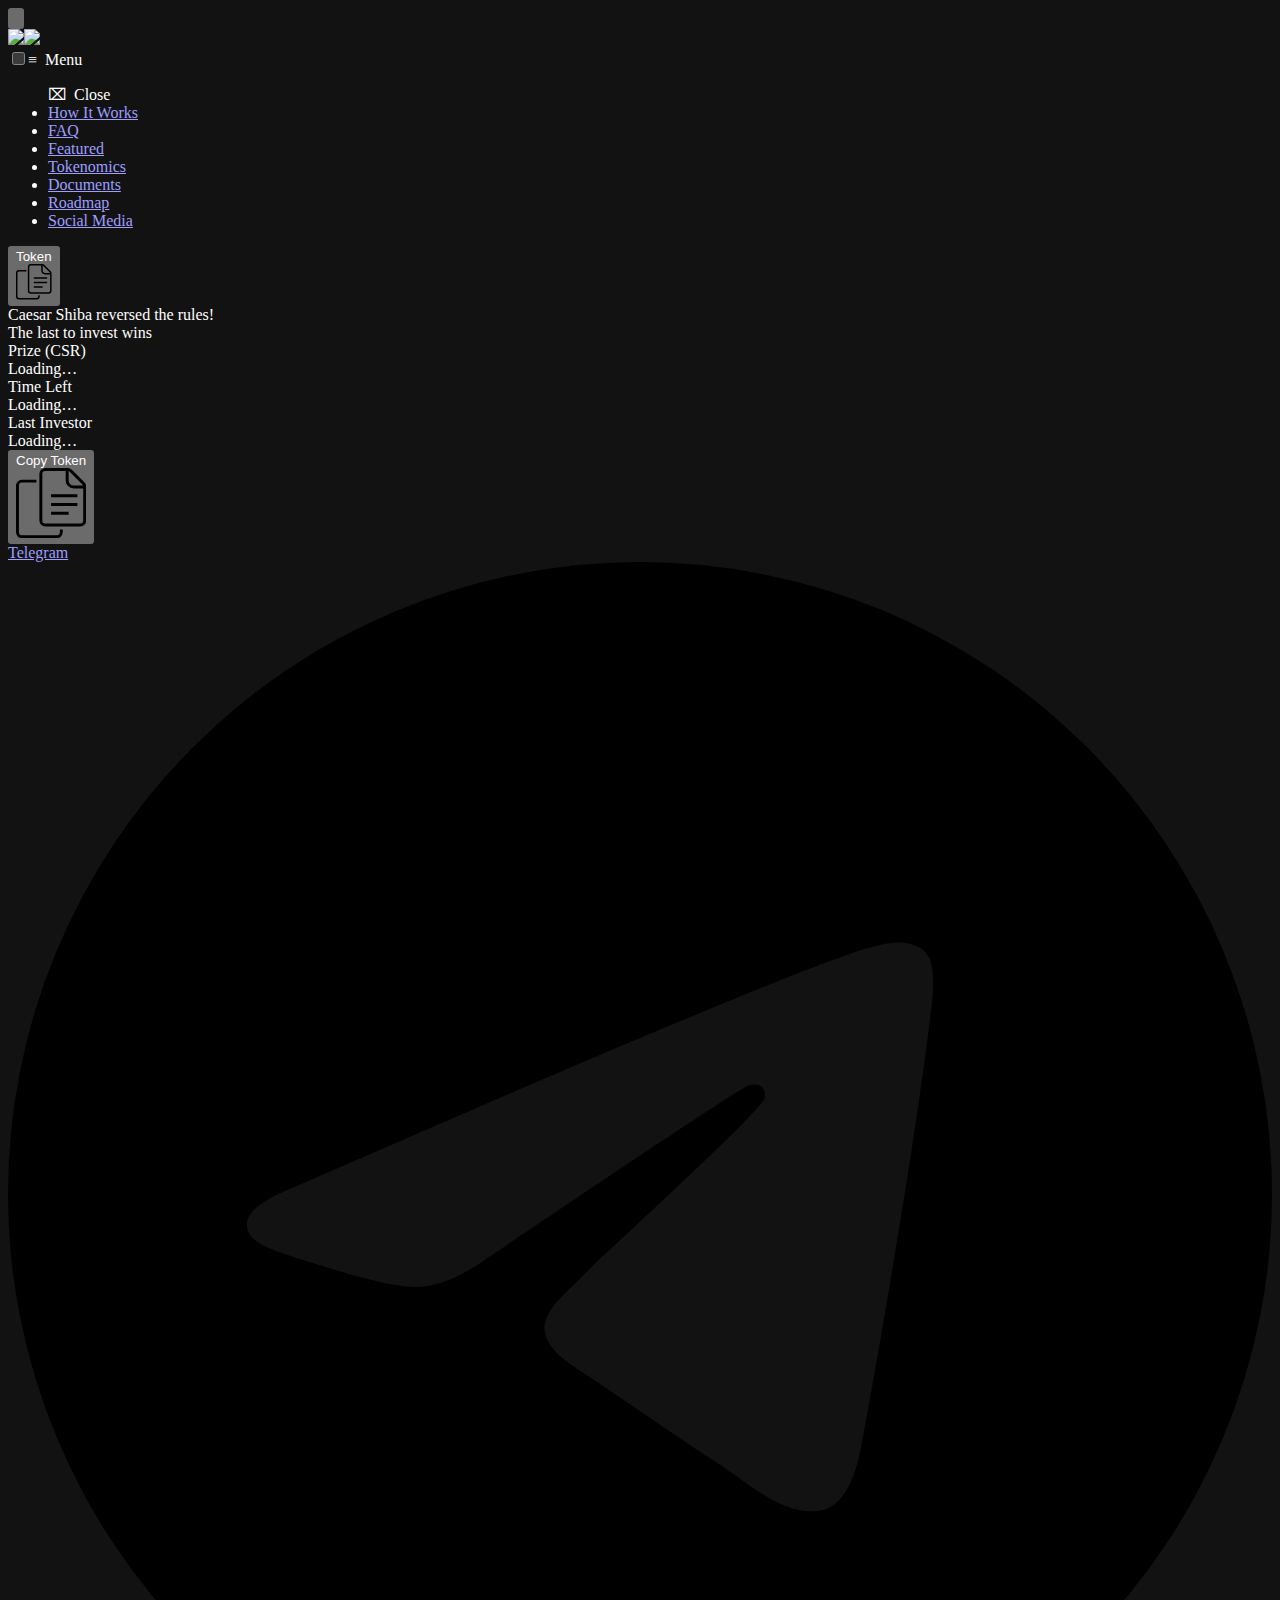
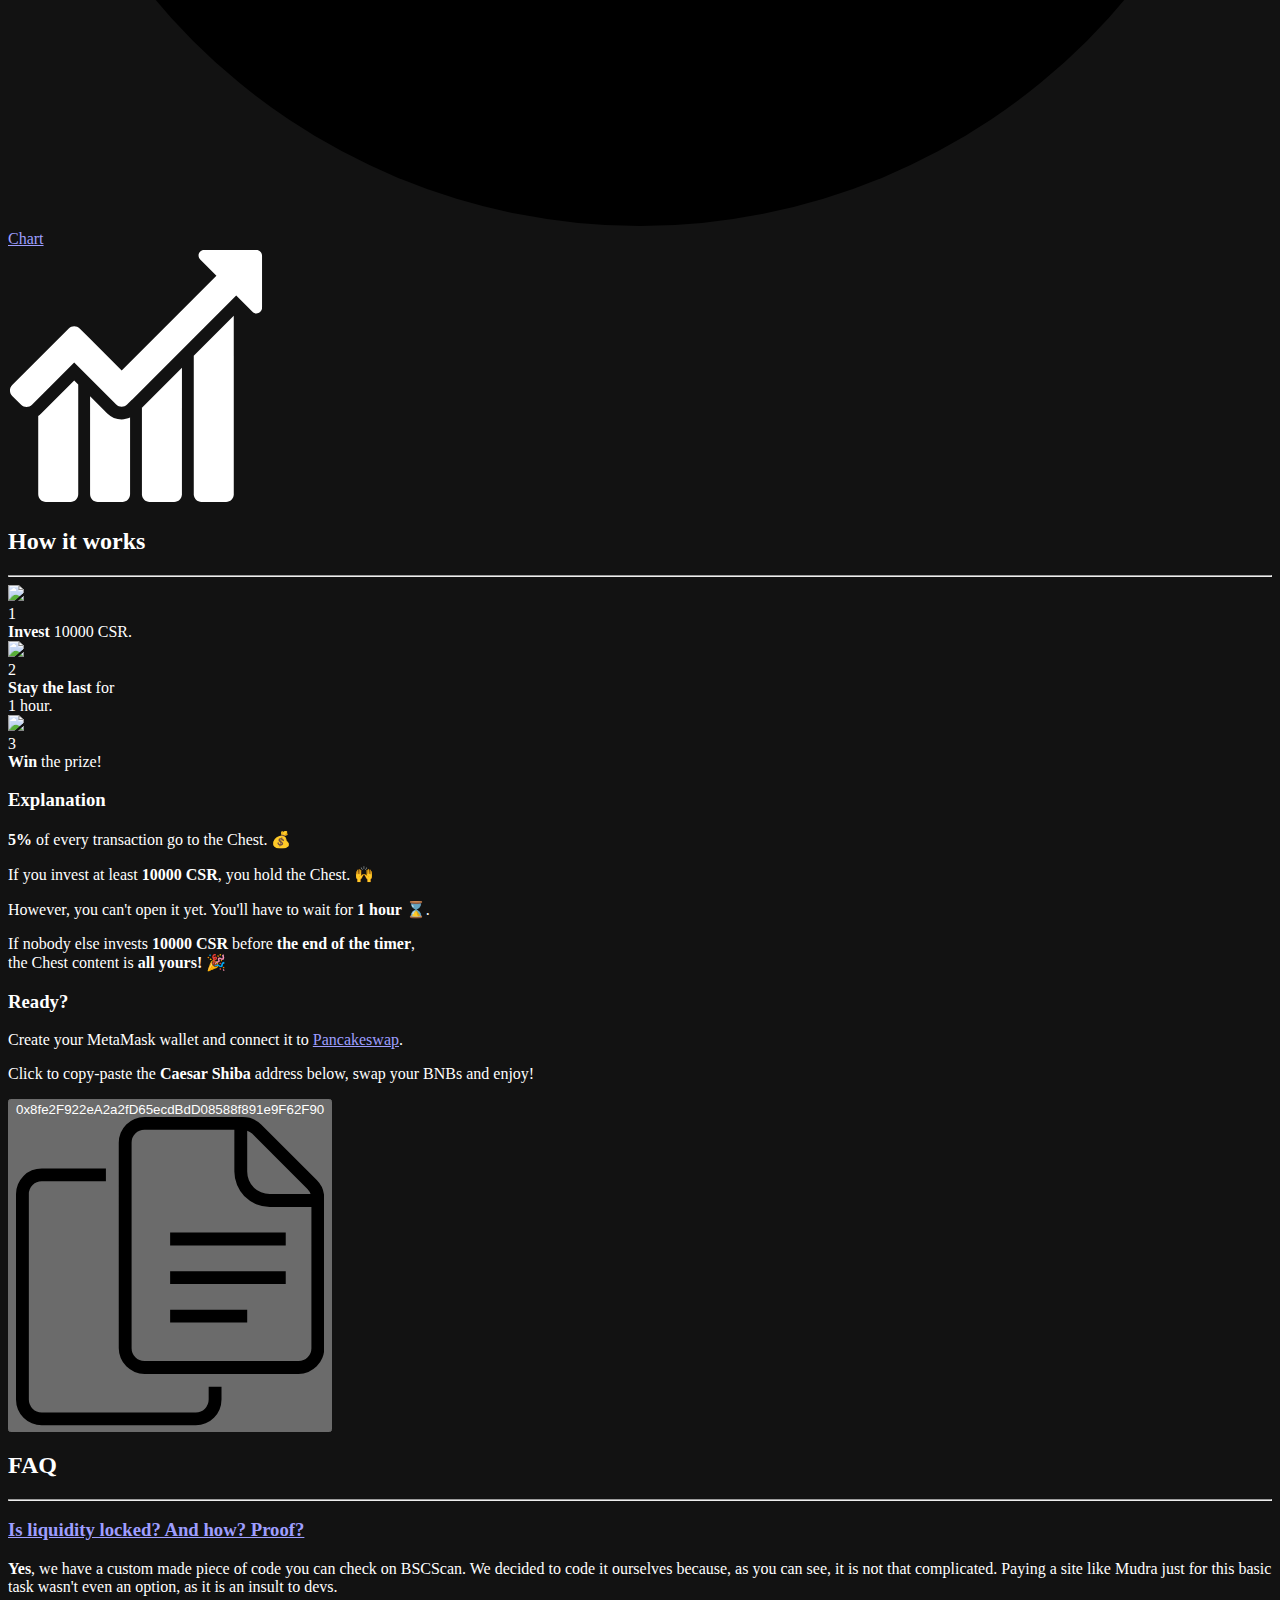
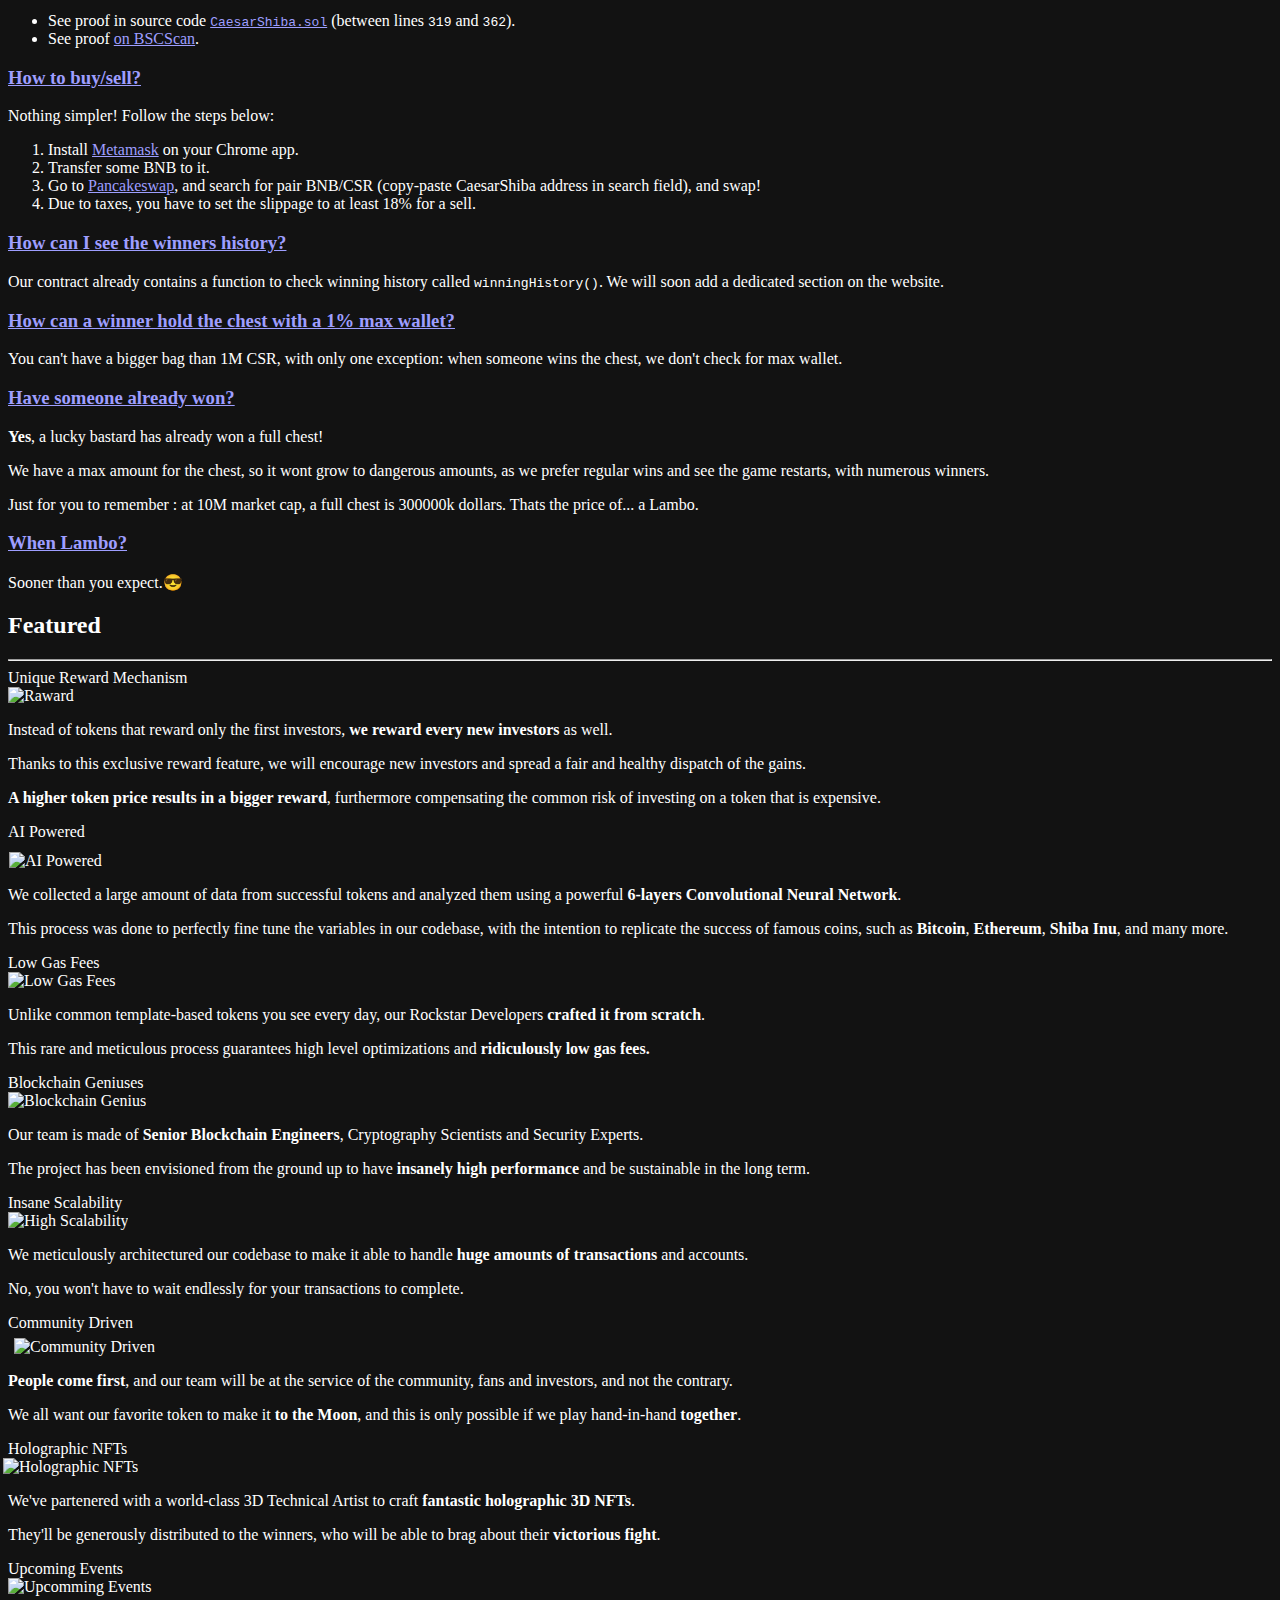
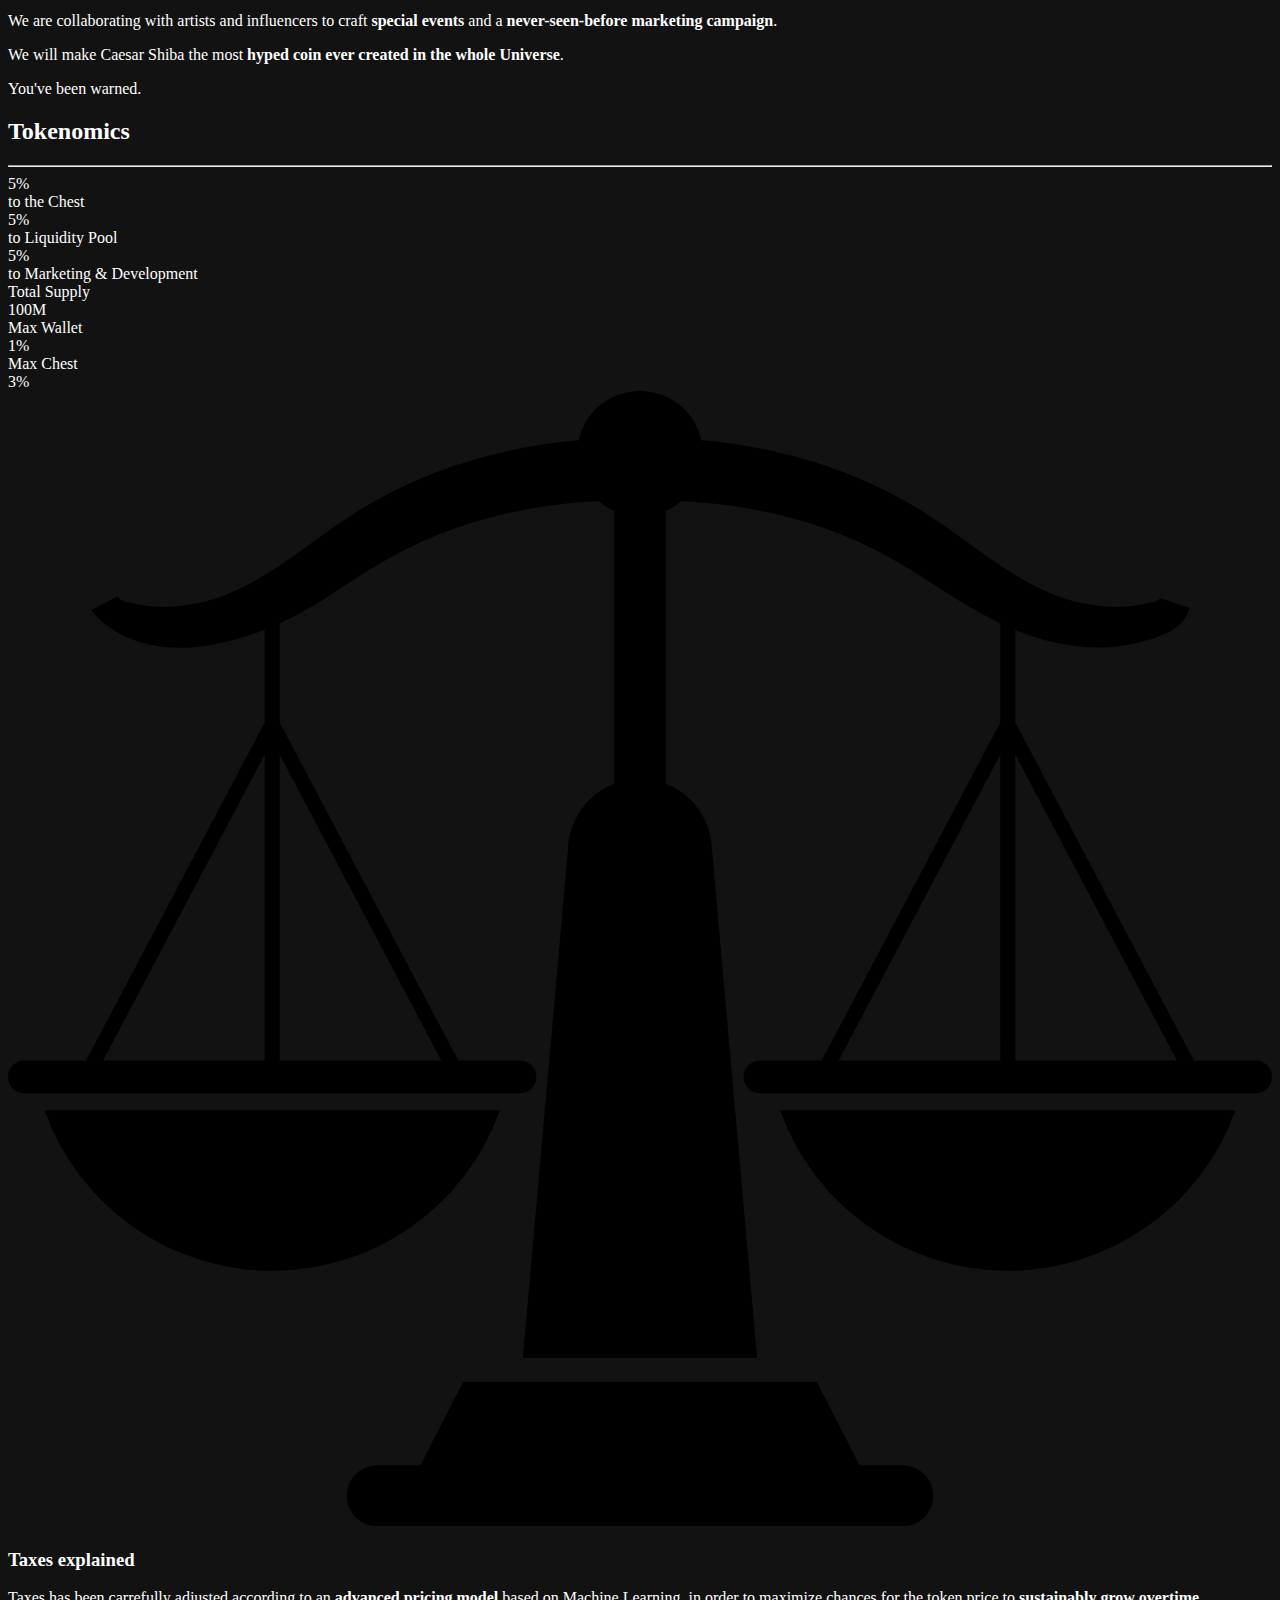
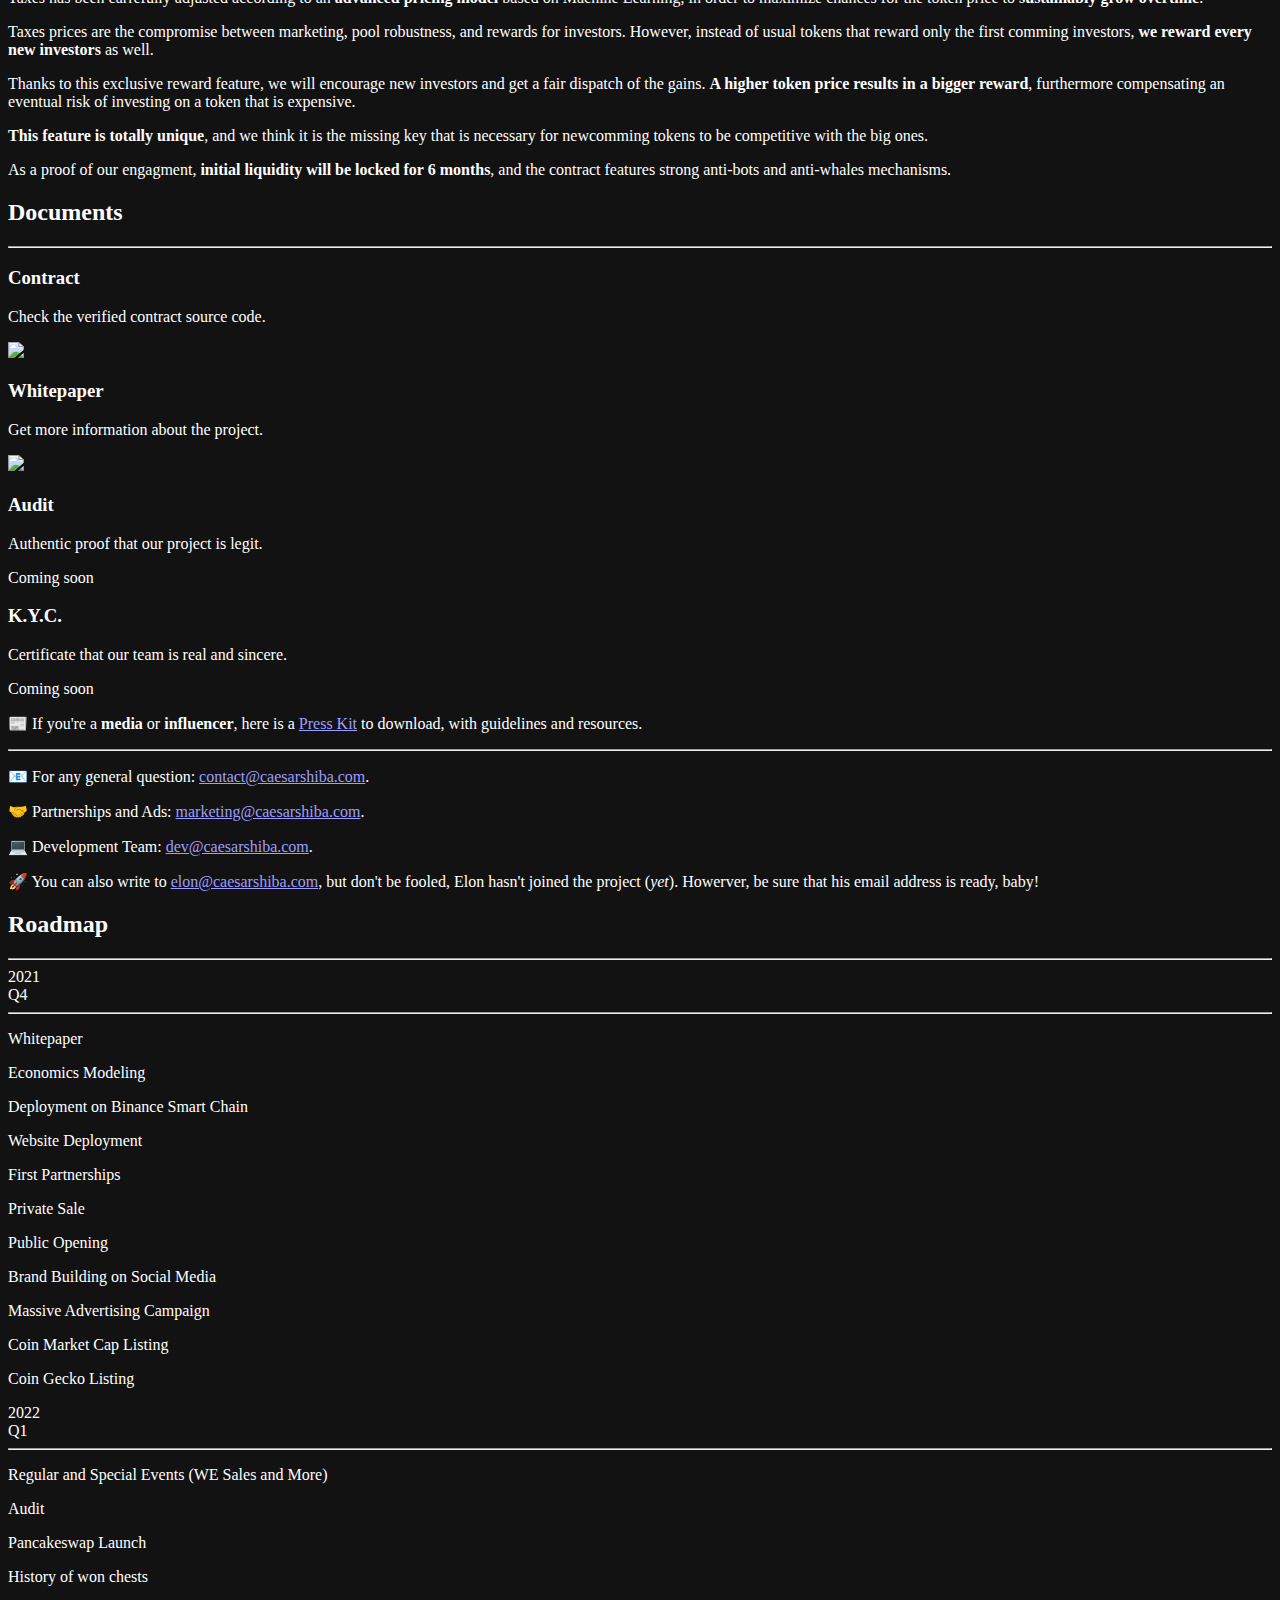
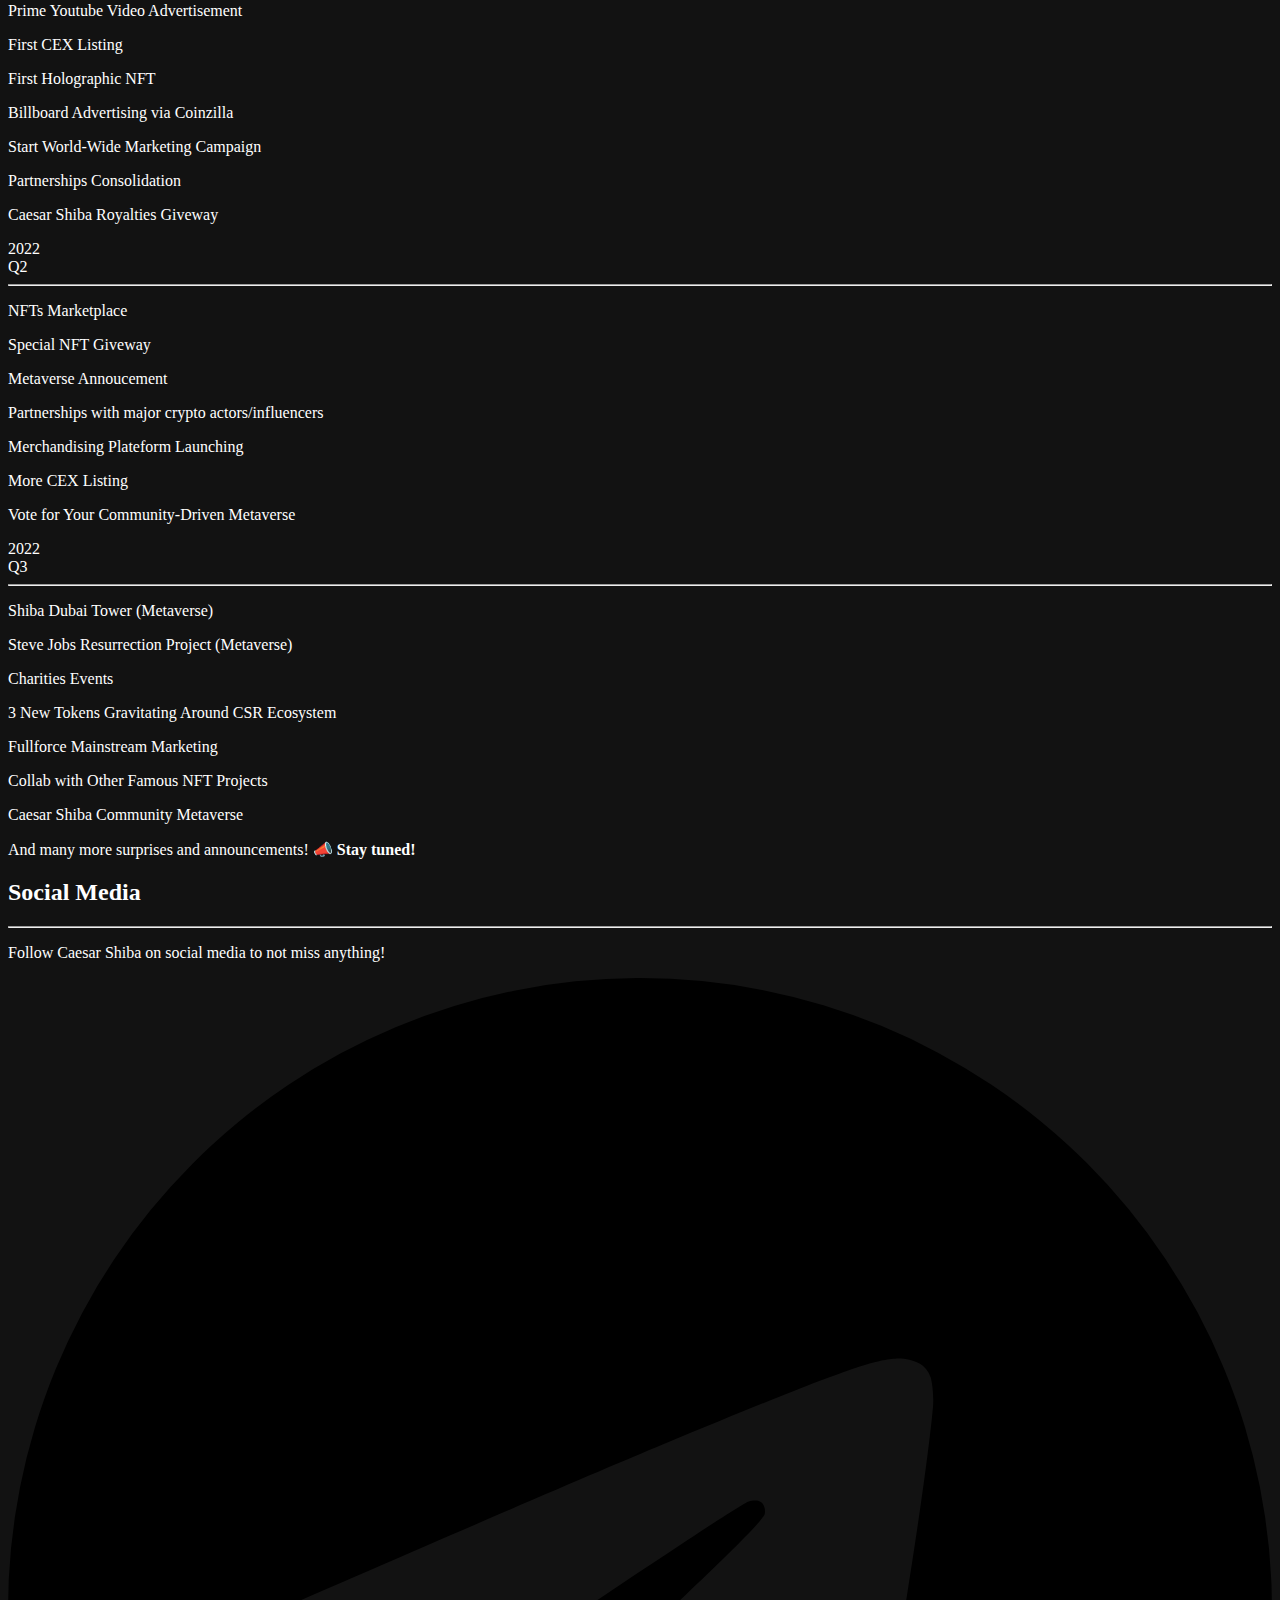
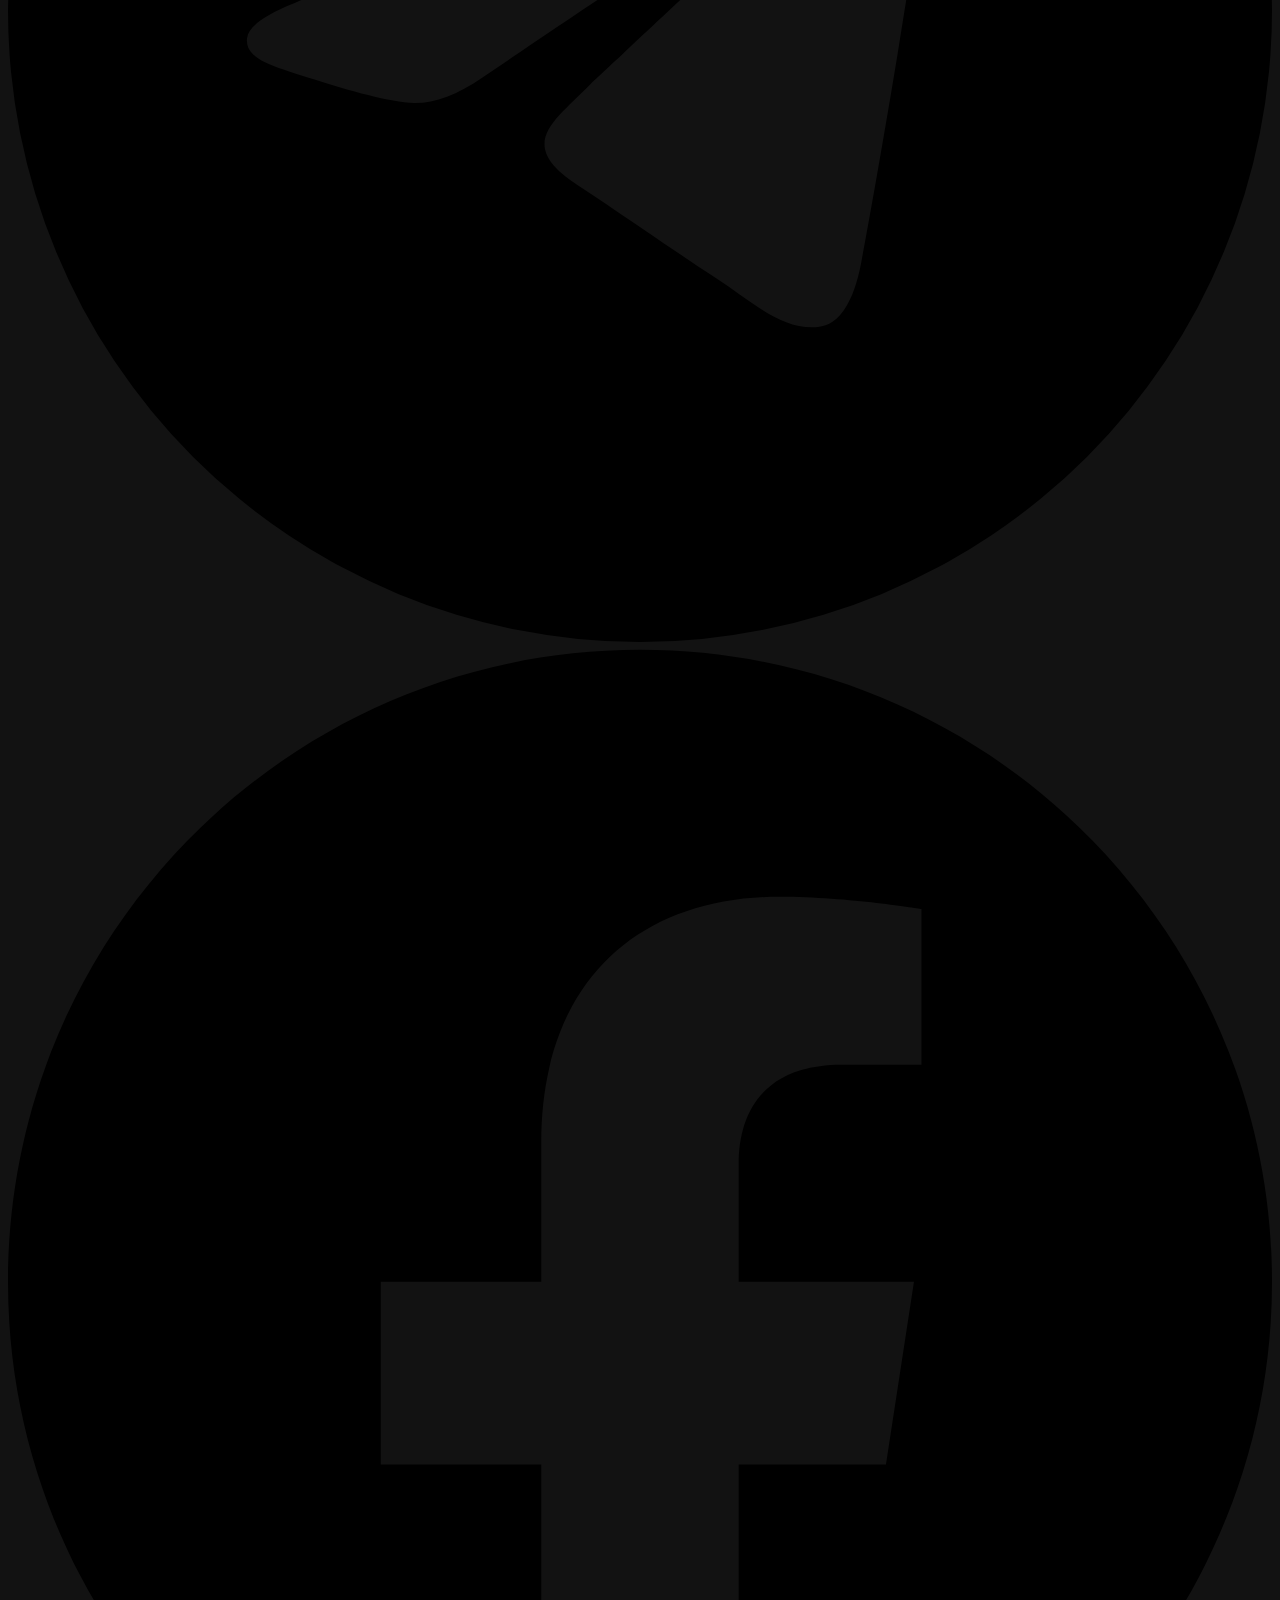
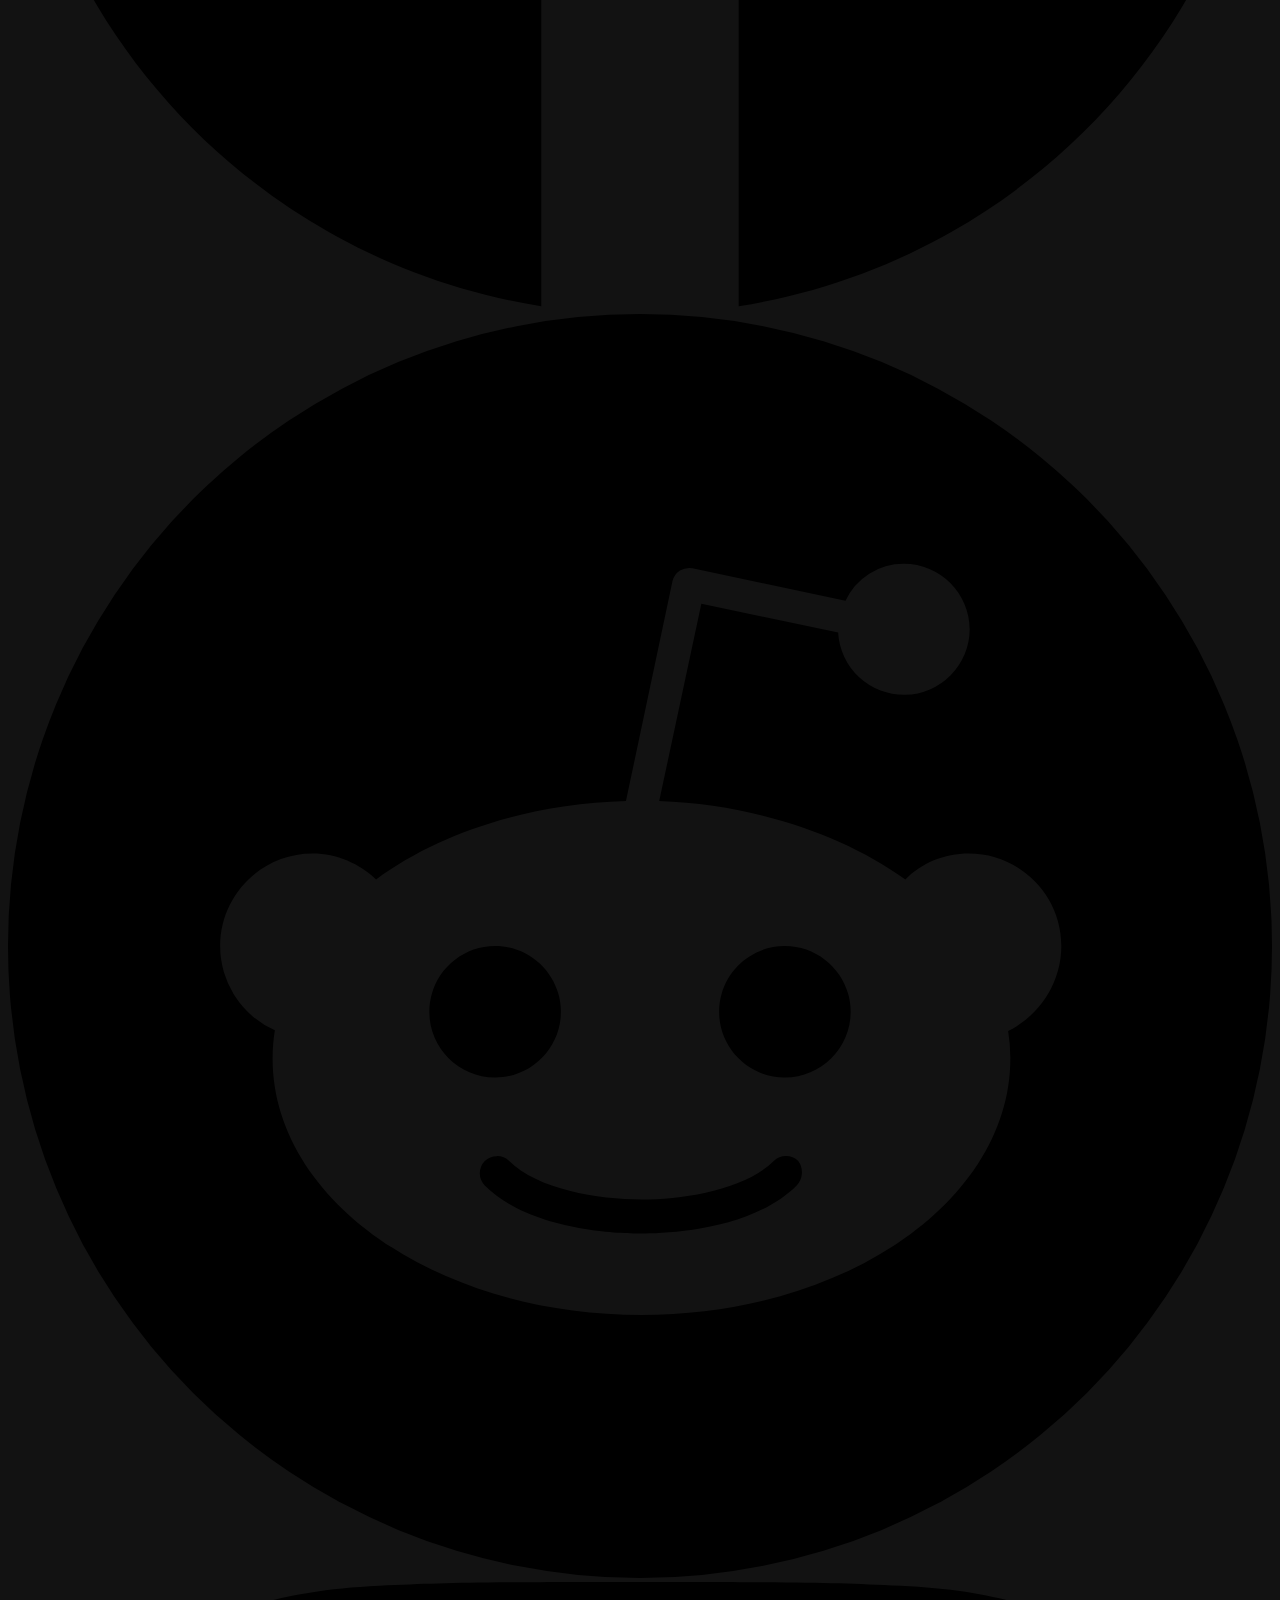
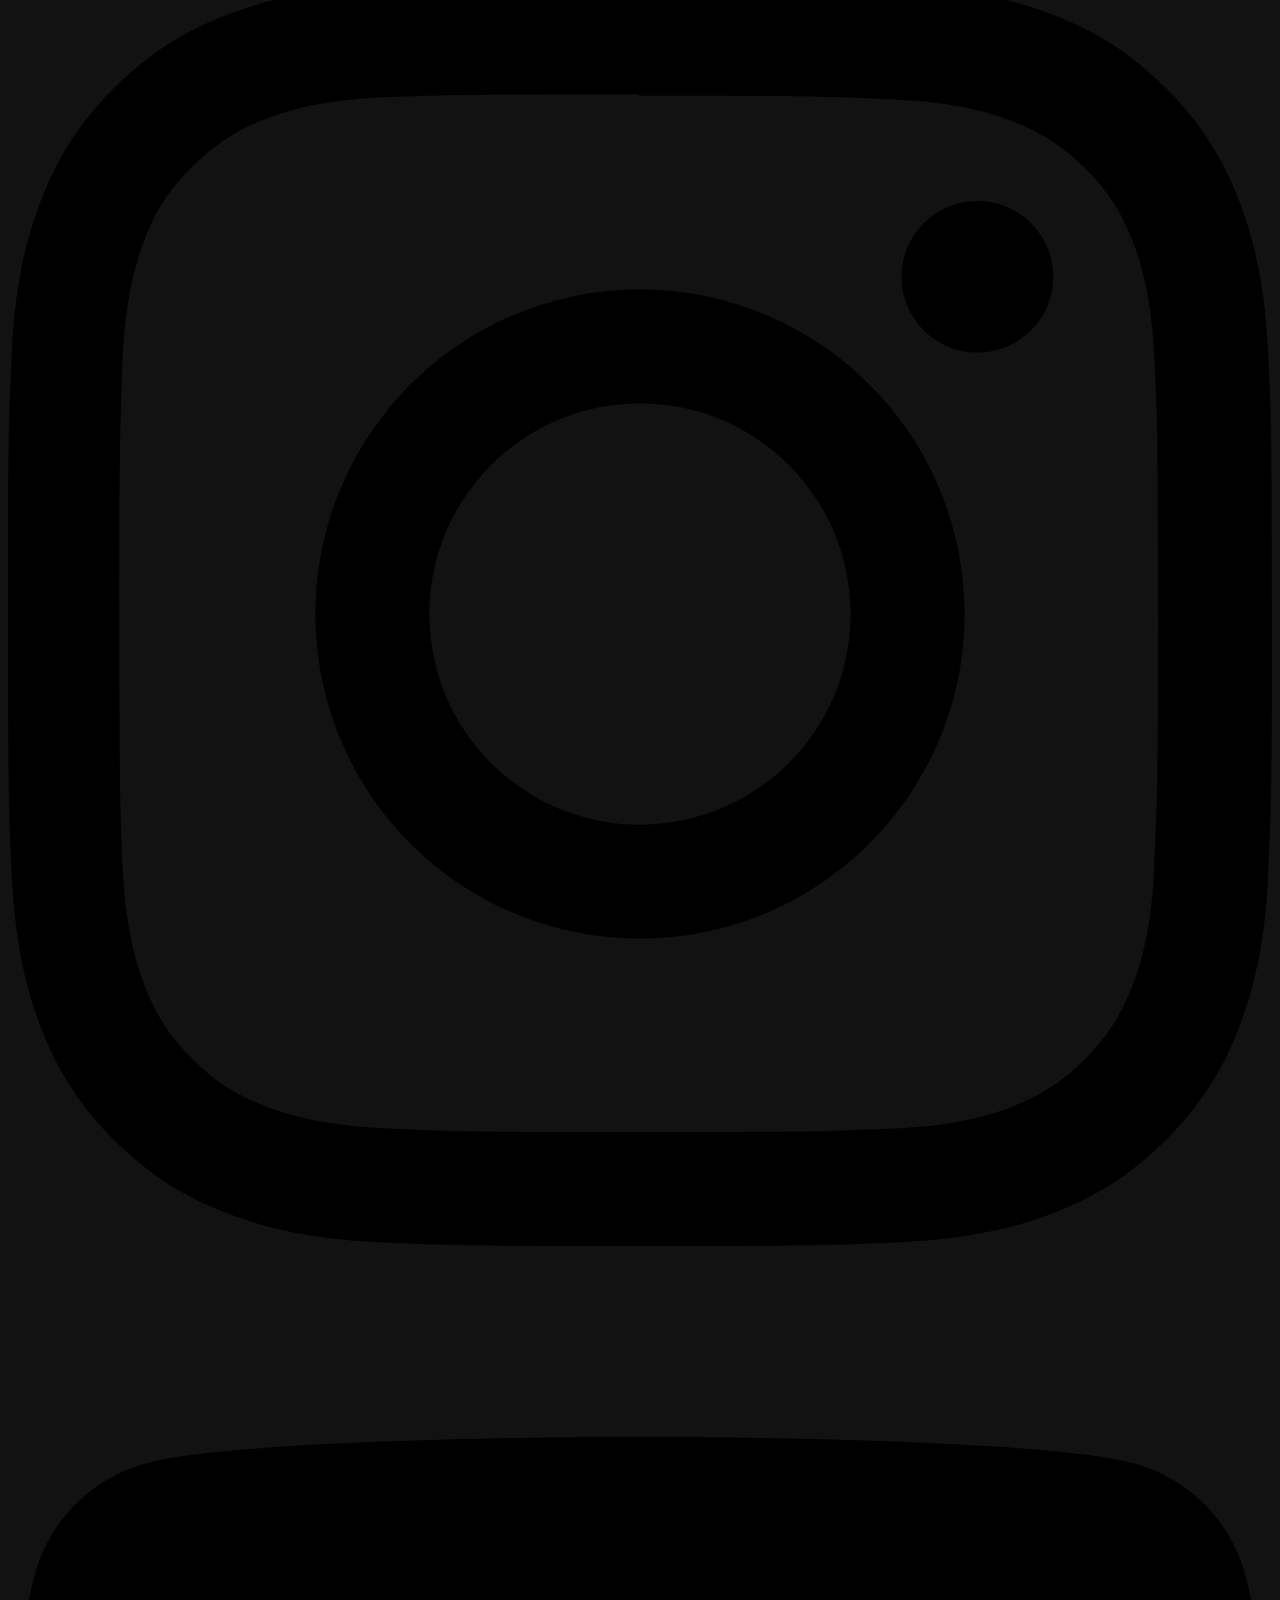
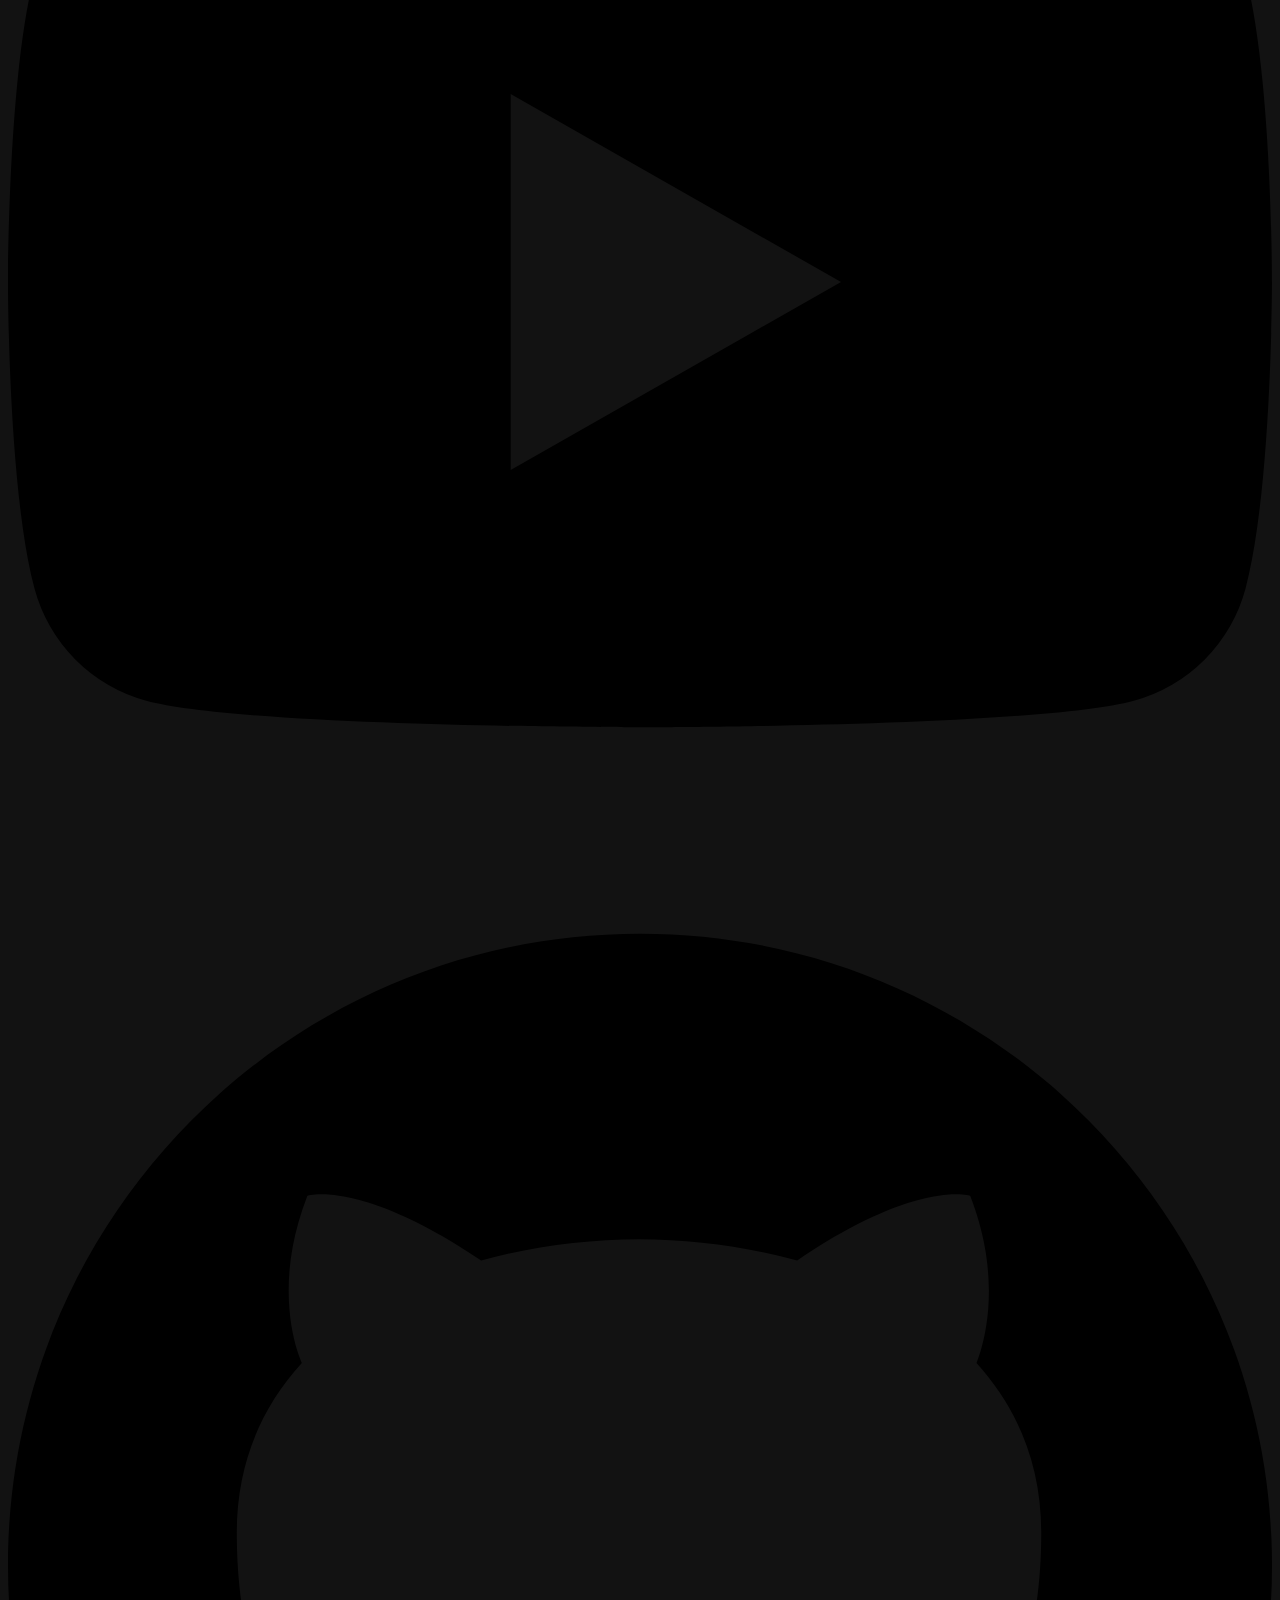
==== commit 7232b4df: "Update links and timer" ====
--- a/index.html
+++ b/index.html
@@ -1,5 +1,5 @@
-<!doctype html><html><head><meta name="generator" content="Hugo 0.90.1"><meta charset="utf-8"><meta name="pinterest" content="nopin"><meta name="viewport" content="width=device-width,initial-scale=1,maximum-scale=1,user-scalable=no"><meta http-equiv="x-ua-compatible" content="IE=edge,chrome=1"><meta name="HandheldFriendly" content="true"><link rel="canonical" href="https://www.caesarshiba.com/"><meta name="theme-color" content="#ff6600"><title>CAESAR SHIBA</title><meta name="description" content="A cryptocurrency with a unique backward rewarding system. Own the Chest for 5 hours and its content will be yours!"><meta name="color-scheme" content="dark"><link rel="stylesheet" type="text/css" href="https://www.caesarshiba.com/css/bg.css" crossorigin="anonymous"><link rel="stylesheet" type="text/css" href="https://www.caesarshiba.com/css/main.min.css" crossorigin="anonymous"><link rel="icon" type="image/png" sizes="16x16" href="https://www.caesarshiba.com/img/favicon_hud51eef646bf5011eb85a9c838d6a6d78_117467_16x16_fit_box_3.png"><link rel="icon" type="image/png" sizes="32x32" href="https://www.caesarshiba.com/img/favicon_hud51eef646bf5011eb85a9c838d6a6d78_117467_32x32_fit_box_3.png"><link rel="icon" type="image/png" sizes="64x64" href="https://www.caesarshiba.com/img/favicon_hud51eef646bf5011eb85a9c838d6a6d78_117467_64x64_fit_box_3.png"><link rel="icon" type="image/png" sizes="128x128" href="https://www.caesarshiba.com/img/favicon_hud51eef646bf5011eb85a9c838d6a6d78_117467_128x128_fit_box_3.png"><link rel="icon" type="image/png" sizes="256x256" href="https://www.caesarshiba.com/img/favicon_hud51eef646bf5011eb85a9c838d6a6d78_117467_256x256_fit_box_3.png"><link rel="apple-touch-icon" sizes="120x120" ref="https://www.caesarshiba.com/img/favicon_hud51eef646bf5011eb85a9c838d6a6d78_117467_120x120_fit_box_3.png"><link rel="apple-touch-icon" sizes="152x152" ref="https://www.caesarshiba.com/img/favicon_hud51eef646bf5011eb85a9c838d6a6d78_117467_152x152_fit_box_3.png"><link rel="apple-touch-icon" sizes="167x167" ref="https://www.caesarshiba.com/img/favicon_hud51eef646bf5011eb85a9c838d6a6d78_117467_167x167_fit_box_3.png"><link rel="apple-touch-icon" sizes="180x180" ref="https://www.caesarshiba.com/img/favicon_hud51eef646bf5011eb85a9c838d6a6d78_117467_180x180_fit_box_3.png"><link rel="shortcut icon" sizes="196x196" href="https://www.caesarshiba.com/img/favicon_hud51eef646bf5011eb85a9c838d6a6d78_117467_196x196_fit_box_3.png"><meta name="msapplication-TileColor" content="#ff6600"><meta name="msapplication-square70x70logo" content="https://www.caesarshiba.com/img/favicon_hud51eef646bf5011eb85a9c838d6a6d78_117467_70x70_fit_box_3.png"><meta name="msapplication-square150x150logo" content="https://www.caesarshiba.com/img/favicon_hud51eef646bf5011eb85a9c838d6a6d78_117467_150x150_fit_box_3.png"><meta name="msapplication-TileImage" content="https://www.caesarshiba.com/img/favicon_hud51eef646bf5011eb85a9c838d6a6d78_117467_270x270_fit_box_3.png"><meta name="msapplication-config" content="none"><meta property="og:locale" content="en_US"><meta property="og:type" content="website"><meta property="og:title" content="CAESAR SHIBA"><meta property="og:description" content="A cryptocurrency with a unique backward rewarding system. Own the Chest for 5 hours and its content will be yours!"><meta property="og:url" content="https://www.caesarshiba.com/"><meta property="og:site_name" content="CAESAR SHIBA"><meta property="og:image" content="https://www.caesarshiba.com/img/thumbnail_hu299c8f487141799b03239e0e673b950d_1176945_1200x630_fit_q90_bgffffff_lanczos_3.jpg"><meta property="og:image:width" content="1200"><meta property="og:image:height" content="630"><meta property="og:image:type" content="image/jpeg"><meta name="twitter:title" content="CAESAR SHIBA"><meta name="twitter:description" content="A cryptocurrency with a unique backward rewarding system. Own the Chest for 5 hours and its content will be yours!"><meta name="twitter:site" content="@https://twitter.com/caesarshiba"><meta property="og:image" content="https://www.caesarshiba.com/img/thumbnail_hu299c8f487141799b03239e0e673b950d_1176945_1200x600_fit_q90_bgffffff_lanczos_3.jpg"><meta property="og:image:width" content="1143"><meta property="og:image:height" content="600"><meta property="og:image:type" content="image/jpeg"><script src="https://cdn.jsdelivr.net/gh/ethereum/web3.js@1.0.0-beta.36/dist/web3.min.js" integrity="sha256-nWBTbvxhJgjslRyuAKJHK+XcZPlCnmIAAMixz6EefVk=" crossorigin="anonymous"></script>
-<script src="https://www.caesarshiba.com/js/main.min.js" defer></script></head><body><button onclick="scrollToTop()" id="scroll-top-btn" title="Scroll to the Moon… Top!"><div class="icon"><svg xmlns="http://www.w3.org/2000/svg" viewBox="0 0 48 48" style="enable-background:new 0 0 48 48"><path d="M41.9 23 25.5 4.7c-.1-.1-.2-.2-.3-.2-.7-.5-1.6-.5-2.3.0-.1.1-.2.1-.3.2L6.1 23c-.7.8-.7 2.1.2 2.8.7.7 2 .7 2.7-.2l13-14.4V42c0 1.1.9 2 2 2s2-.9 2-2V11.2l13 14.4c.7.8 2 .9 2.8.1s.9-1.9.1-2.7z"/></svg></div></button><header id="header"><div class="container"><nav><a class="title" href="/"><div class="logo"><img class="coin" src="https://www.caesarshiba.com/img/logo_coin_hu26aeaec496b05d9fa0ed3f64bc0fdfe7_329906_128x128_fit_box_3.png"><img class="logotype" src="https://www.caesarshiba.com/img/logo_logotype_hu239ea91e88d9caee7974cff5f4f30004_539224_128x128_fit_box_3.png"></div></a><input type="checkbox" class="menu-checkbox" id="menu-checkbox"><label for="menu-checkbox" class="menu-show">&equiv;&nbsp;&nbsp;Menu</label><ul><label for="menu-checkbox" class="menu-close">&#8999;&nbsp;&nbsp;Close</label><li><a class="nav-section" href="#how-it-works">How It Works</a></li><li><a class="nav-section" href="#faq">FAQ</a></li><li><a class="nav-section" href="#featured">Featured</a></li><li><a class="nav-section" href="#tokenomics">Tokenomics</a></li><li><a class="nav-section" href="#documents">Documents</a></li><li><a class="nav-section" href="#roadmap">Roadmap</a></li><li><a class="nav-section" href="#social-media">Social Media</a></li></ul><button onclick="copyTokenToClipboard(this)" class="button right has-tooltip tooltip-bottom"><div class="text">Token</div><div class="icon"><svg xmlns="http://www.w3.org/2000/svg" viewBox="0 0 24 24"><title>icon_copy</title><path d="M15 21h1v1a2 2 0 01-2 2H2a2 2 0 01-2-2V6A2 2 0 012 4H7V5H2A1 1 0 001 6V22a1 1 0 001 1H14a1 1 0 001-1zM24 6.328V18a2 2 0 01-2 2H10a2 2 0 01-2-2V2a2 2 0 012-2h7.672a2 2 0 011.414.586l4.328 4.328A2 2 0 0124 6.328zM18 4.25A1.752 1.752.0 0019.75 6h3.185a.985.985.0 00-.228-.379L18.379 1.293A.985.985.0 0018 1.065zM23 7H19.75A2.752 2.752.0 0117 4.25V1H10A1 1 0 009 2V18a1 1 0 001 1H22a1 1 0 001-1zM12 10h9V9H12zm0 3h9V12H12zm0 3h6V15H12z"/></svg></div></button></nav></div></header><div id="main"><div class="hero-background cover-bg"><div class="hero"><div class="container"><div class="hero-content"><div class="hero-top"></div><div class="hero-bottom"><div class="pre-tagline">Caesar Shiba reversed the rules!</div><div class="tagline">The last to invest wins</div><div class="contract-infos"><div class="contract-chest-info contract-chest-content"><div class="label">Prize (CSR)</div><div class="value" id="contract-chest-content-value"><div class="loader"><div class="coin-loader"><div></div></div><div class="text">Loading…</div></div></div></div><div class="contract-chest-info contract-chest-time"><div class="label">Time Left</div><div class="value" id="contract-chest-time-value"><div class="loader"><div class="coin-loader"><div></div></div><div class="text">Loading…</div></div></div></div><div class="contract-chest-info contract-chest-owner"><div class="label">Last Investor</div><div class="value" id="contract-chest-owner-value"><div class="loader"><div class="coin-loader"><div></div></div><div class="text">Loading…</div></div></div></div></div><div class="hero-buttons-container"><button onclick="copyTokenToClipboard(this)" class="button right has-tooltip"><div class="text">Copy Token</div><div class="icon"><svg xmlns="http://www.w3.org/2000/svg" viewBox="0 0 24 24"><title>icon_copy</title><path d="M15 21h1v1a2 2 0 01-2 2H2a2 2 0 01-2-2V6A2 2 0 012 4H7V5H2A1 1 0 001 6V22a1 1 0 001 1H14a1 1 0 001-1zM24 6.328V18a2 2 0 01-2 2H10a2 2 0 01-2-2V2a2 2 0 012-2h7.672a2 2 0 011.414.586l4.328 4.328A2 2 0 0124 6.328zM18 4.25A1.752 1.752.0 0019.75 6h3.185a.985.985.0 00-.228-.379L18.379 1.293A.985.985.0 0018 1.065zM23 7H19.75A2.752 2.752.0 0117 4.25V1H10A1 1 0 009 2V18a1 1 0 001 1H22a1 1 0 001-1zM12 10h9V9H12zm0 3h9V12H12zm0 3h6V15H12z"/></svg></div></button><a href="https://t.me/caesarshiba" class="button right"><div class="text">Telegram</div><div class="icon"><svg role="img" viewBox="0 0 24 24" xmlns="http://www.w3.org/2000/svg"><title>Telegram</title><path d="M11.944.0A12 12 0 000 12a12 12 0 0012 12 12 12 0 0012-12A12 12 0 0012 0a12 12 0 00-.056.0zm4.962 7.224c.1-.002.321.023.465.14a.506.506.0 01.171.325c.016.093.036.306.02.472-.18 1.898-.962 6.502-1.36 8.627-.168.9-.499 1.201-.82 1.23-.696.065-1.225-.46-1.9-.902-1.056-.693-1.653-1.124-2.678-1.8-1.185-.78-.417-1.21.258-1.91.177-.184 3.247-2.977 3.307-3.23.007-.032.014-.15-.056-.212s-.174-.041-.249-.024c-.106.024-1.793 1.14-5.061 3.345-.48.33-.913.49-1.302.48-.428-.008-1.252-.241-1.865-.44-.752-.245-1.349-.374-1.297-.789.027-.216.325-.437.893-.663 3.498-1.524 5.83-2.529 6.998-3.014 3.332-1.386 4.025-1.627 4.476-1.635z"/></svg></div></a><a href="https://charts.bogged.finance/0x8fe2f922ea2a2fd65ecdbdd08588f891e9f62f90" class="button right"><div class="text">Chart</div><div class="icon"><svg xmlns="http://www.w3.org/2000/svg" xmlns:xlink="http://www.w3.org/1999/xlink" width="256" height="256" viewBox="0 0 256 256"><desc>Created with Fabric.js 1.7.22</desc><defs/><g transform="translate(128 128) scale(0.72 0.72)"><g style="stroke:none;stroke-width:0;stroke-dasharray:none;stroke-linecap:butt;stroke-linejoin:miter;stroke-miterlimit:10;fill:none;fill-rule:nonzero;opacity:1" transform="translate(-175.05 -175.05000000000004) scale(3.89 3.89)"><path d="M87.994.0H69.342c-1.787.0-2.682 2.16-1.418 3.424l5.795 5.795-33.82 33.82L28.056 31.196l-3.174-3.174c-1.074-1.074-2.815-1.074-3.889.0L.805 48.209c-1.074 1.074-1.074 2.815.0 3.889l3.174 3.174c1.074 1.074 2.815 1.074 3.889.0l15.069-15.069 14.994 14.994c1.074 1.074 2.815 1.074 3.889.0l1.614-1.614c.083-.066.17-.125.247-.202l37.1-37.1 5.795 5.795C87.84 23.34 90 22.445 90 20.658V2.006C90 .898 89.102.0 87.994.0z" style="stroke:none;stroke-width:1;stroke-dasharray:none;stroke-linecap:butt;stroke-linejoin:miter;stroke-miterlimit:10;fill:#fff;fill-rule:nonzero;opacity:1" transform="matrix(1 0 0 1 0 0)" stroke-linecap="round"/><path d="M65.626 37.8v49.45c0 1.519 1.231 2.75 2.75 2.75h8.782c1.519.0 2.75-1.231 2.75-2.75V23.518L65.626 37.8z" style="stroke:none;stroke-width:1;stroke-dasharray:none;stroke-linecap:butt;stroke-linejoin:miter;stroke-miterlimit:10;fill:#fff;fill-rule:nonzero;opacity:1" transform="matrix(1 0 0 1 0 0)" stroke-linecap="round"/><path d="M47.115 56.312V87.25c0 1.519 1.231 2.75 2.75 2.75h8.782c1.519.0 2.75-1.231 2.75-2.75V42.03L47.115 56.312z" style="stroke:none;stroke-width:1;stroke-dasharray:none;stroke-linecap:butt;stroke-linejoin:miter;stroke-miterlimit:10;fill:#fff;fill-rule:nonzero;opacity:1" transform="matrix(1 0 0 1 0 0)" stroke-linecap="round"/><path d="M39.876 60.503c-1.937.0-3.757-.754-5.127-2.124l-6.146-6.145V87.25c0 1.519 1.231 2.75 2.75 2.75h8.782c1.519.0 2.75-1.231 2.75-2.75V59.844C41.952 60.271 40.933 60.503 39.876 60.503z" style="stroke:none;stroke-width:1;stroke-dasharray:none;stroke-linecap:butt;stroke-linejoin:miter;stroke-miterlimit:10;fill:#fff;fill-rule:nonzero;opacity:1" transform="matrix(1 0 0 1 0 0)" stroke-linecap="round"/><path d="M22.937 46.567 11.051 58.453c-.298.298-.621.562-.959.8V87.25c0 1.519 1.231 2.75 2.75 2.75h8.782c1.519.0 2.75-1.231 2.75-2.75V48.004l-1.437-1.437z" style="stroke:none;stroke-width:1;stroke-dasharray:none;stroke-linecap:butt;stroke-linejoin:miter;stroke-miterlimit:10;fill:#fff;fill-rule:nonzero;opacity:1" transform="matrix(1 0 0 1 0 0)" stroke-linecap="round"/></g></g></svg></div></a></div></div></div></div></div></div><div class="noise-bg"><div class="how-it-works-background"><div class="container"><div id="how-it-works" class="page-section how-it-works"><h2 class="laurels">How it works</h2><hr><div class="how-it-works-items"><div class="how-it-works-item"><div class="how-it-works-img-container"><img class="how-it-works-img" src="https://www.caesarshiba.com/img/step_1_hu3d83f90411188d36d4dafda1930f0a34_90788_300x300_fit_box_3.png"></div><div class="step">1</div><div><strong>Invest</strong> 10000 CSR.</div></div><div class="how-it-works-item"><div class="how-it-works-img-container"><img class="how-it-works-img" src="https://www.caesarshiba.com/img/step_2_hu7707b6e86247cfebb860319b5d70e6e8_88218_300x300_fit_box_3.png"></div><div class="step">2</div><div><strong>Stay the last</strong> for</br>1 hour.</div></div><div class="how-it-works-item"><div class="fireworks"><div class="before"></div><div class="after"></div></div><div class="how-it-works-img-container step-3"><img class="how-it-works-img" src="https://www.caesarshiba.com/img/step_3_hua80e453b399cded0e33187f4be02246e_100370_300x300_fit_box_3.png"></div><div class="step">3</div><div><strong>Win</strong> the prize!</div></div></div><div class="full-explanation"><h3>Explanation</h3><p><strong>5%</strong> of every transaction go to the Chest. &#128176;</p><p>If you invest at least <strong>10000 CSR</strong>, you hold the Chest. &#128588;</p><p>However, you can't open it yet. You'll have to wait for <strong>1 hour &#8987;</strong>.</p><p>If nobody else invests <strong>10000 CSR</strong> before <strong>the end of the timer</strong>,</br>the Chest content is <strong>all yours! &#127881;</strong></p></div><h3>Ready?</h3><p>Create your MetaMask wallet and connect it to <a href="https://pancakeswap.finance/swap">Pancakeswap</a>.</p><p class="before-button">Click to copy-paste the <strong>Caesar Shiba</strong> address below, swap your BNBs and enjoy!</p><button onclick="copyTokenToClipboard(this)" class="button right has-tooltip"><div class="text">0x8fe2F922eA2a2fD65ecdBdD08588f891e9F62F90</div><div class="icon"><svg xmlns="http://www.w3.org/2000/svg" viewBox="0 0 24 24"><title>icon_copy</title><path d="M15 21h1v1a2 2 0 01-2 2H2a2 2 0 01-2-2V6A2 2 0 012 4H7V5H2A1 1 0 001 6V22a1 1 0 001 1H14a1 1 0 001-1zM24 6.328V18a2 2 0 01-2 2H10a2 2 0 01-2-2V2a2 2 0 012-2h7.672a2 2 0 011.414.586l4.328 4.328A2 2 0 0124 6.328zM18 4.25A1.752 1.752.0 0019.75 6h3.185a.985.985.0 00-.228-.379L18.379 1.293A.985.985.0 0018 1.065zM23 7H19.75A2.752 2.752.0 0117 4.25V1H10A1 1 0 009 2V18a1 1 0 001 1H22a1 1 0 001-1zM12 10h9V9H12zm0 3h9V12H12zm0 3h6V15H12z"/></svg></div></button></div></div></div></div><div id="faq" class="page-section faq"><div class="container"><h2 class="laurels">FAQ</h2><hr><div class="faq-items"><div class="faq-item"><span id="is-liquidity-locked" class="anchor"></span><h3><a href="#is-liquidity-locked">Is liquidity locked? And how? Proof?</a></h3><p><strong>Yes</strong>, we have a custom made piece of code you can check on BSCScan. We decided to code it ourselves because, as you can see, it is not that complicated. Paying a site like Mudra just for this basic task wasn't even an option, as it is an insult to devs.</p><p>See proof in <a href="https://bscscan.com/address/0x8fe2f922ea2a2fd65ecdbdd08588f891e9f62f90#code#F1#L1"><code>CaesarShiba.sol</code></a> (between lines <code>319</code> and <code>362</code>).</p></div><div class="faq-item"><span id="how-to-buy" class="anchor"></span><h3><a href="#how-to-buy">How to buy/sell?</a></a></h3><p>Nothing simpler! Follow the steps below:<ol><li>Install <a href="#">Metamask</a> on your Chrome app.</li><li>Transfer some BNB to it.</li><li>Go to <a href="https://pancakeswap.finance/swap">Pancakeswap</a>, and search for pair BNB/CSR (copy-paste CaesarShiba address in search field), and swap!</li><li>Due to taxes, you have to set the slippage to at least 18% for a sell.</li></ol></p></div><div class="faq-item"><span id="winners-history" class="anchor"></span><h3><a href="#winners-history">How can I see the winners history?</a></h3><p>Our contract already contains a function to check winning history called <code>winningHistory()</code>. We will soon add a dedicated section on the website.</p></div><div class="faq-item"><span id="winner-max-wallet" class="anchor"></span><h3><a href="#winner-max-wallet">How can a winner hold the chest with a 1% max wallet?</a></h3><p>You can't have a bigger bag than 1M CSR, with only one exception: when someone wins the chest, we don't check for max wallet.</p></div><div class="faq-item"><span id="winner-already" class="anchor"></span><h3><a href="#winner-already">Have someone already won?</a></h3><p><strong>Yes</strong>, a lucky bastard has already won a full chest!</p><p>We have a max amount for the chest, so it wont grow to dangerous amounts, as we prefer regular wins and see the game restarts, with numerous winners.</p><p>Just for you to remember : at 10M market cap, a full chest is 300000k dollars. Thats the price of... a Lambo.</p></div><div class="faq-item"><span id="when-lambo" class="anchor"></span><h3><a href="#when-lambo">When Lambo?</a></h3><p>Sooner than you expect.&#128526;</p></div></div></div></div><div class="noise-bg"><div id="featured" class="page-section featured"><div class="container"><h2 class="laurels">Featured</h2><hr><div class="featured-cards"><div class="featured-card"><div class="featured-card-title">Unique Reward Mechanism</div><div class="feature-img-container"><img class="feature-img" src="https://www.caesarshiba.com/img/feature_reward_hud48c2222b23e8ce23ad5abebd63a0ab4_76158_300x300_fit_box_3.png" alt="Raward"></div><p>Instead of tokens that reward only the first investors, <strong>we reward every new investors</strong> as well.</p><p>Thanks to this exclusive reward feature, we will encourage new investors and spread a fair and healthy dispatch of the gains.</p><p><strong>A higher token price results in a bigger reward</strong>, furthermore compensating the common risk of investing on a token that is expensive.</p></div><div class="featured-card"><div class="featured-card-title">AI Powered</div><div class="feature-img-container"><img class="feature-img" src="https://www.caesarshiba.com/img/feature_neural_huee6a9bab2b1758101061d355d2326cb9_113353_300x300_fit_box_3.png" alt="AI Powered" style="margin-top:11px;margin-left:1px;max-width:105%"></div><p>We collected a large amount of data from successful tokens and analyzed them using a powerful <strong>6-layers Convolutional Neural Network</strong>.</p><p>This process was done to perfectly fine tune the variables in our codebase, with the intention to replicate the success of famous coins, such as <strong>Bitcoin</strong>, <strong>Ethereum</strong>, <strong>Shiba Inu</strong>, and many more.</p></p></div><div class="featured-card"><div class="featured-card-title">Low Gas Fees</div><div class="feature-img-container"><img class="feature-img" src="https://www.caesarshiba.com/img/feature_lowgas_hua232588e451c1094354477999f07e0a8_42668_300x300_fit_box_3.png" alt="Low Gas Fees" style="margin-top:-13px;max-width:103%"></div><p>Unlike common template-based tokens you see every day, our Rockstar Developers <strong>crafted it from scratch</strong>.</p><p>This rare and meticulous process guarantees high level optimizations and <strong>ridiculously low gas fees.</strong></p></div><div class="featured-card"><div class="featured-card-title">Blockchain Geniuses</div><div class="feature-img-container"><img class="feature-img" src="https://www.caesarshiba.com/img/feature_blockchainGenius_hu0913fd935797a8e086cec988e82ee242_128863_300x300_fit_box_3.png" alt="Blockchain Genius"></div><p>Our team is made of <strong>Senior Blockchain Engineers</strong>, Cryptography Scientists and Security Experts.</p><p>The project has been envisioned from the ground up to have <strong>insanely high performance</strong> and be sustainable in the long term.</p></div><div class="featured-card"><div class="featured-card-title">Insane Scalability</div><div class="feature-img-container"><img class="feature-img" src="https://www.caesarshiba.com/img/feature_scalability_hu38e7a1c1ef1407c4892fceae03389f47_104624_300x300_fit_box_3.png" alt="High Scalability"></div><p>We meticulously architectured our codebase to make it able to handle <strong>huge amounts of transactions</strong> and accounts.</p><p>No, you won't have to wait endlessly for your transactions to complete.</p></div><div class="featured-card"><div class="featured-card-title">Community Driven</div><div class="feature-img-container"><img class="feature-img" src="https://www.caesarshiba.com/img/feature_community_hu067007484ed72dff72ac25a8ce977d8a_27197_300x300_fit_box_3.png" alt="Community Driven" style="margin-top:6px;margin-left:6px;max-width:90%"></div><p><strong>People come first</strong>, and our team will be at the service of the community, fans and investors, and not the contrary.</p><p>We all want our favorite token to make it <strong>to the Moon</strong>, and this is only possible if we play hand-in-hand <strong>together</strong>.</p></div><div class="featured-card"><div class="featured-card-title">Holographic NFTs</div><div class="feature-img-container"><img class="feature-img" src="https://www.caesarshiba.com/img/feature_holographicNft_hu5655576a519de2ef2716831b87e21227_52813_300x300_fit_box_3.png" alt="Holographic NFTs" style="margin-left:-5px;margin-top:-13px"></div><p>We've partenered with a world-class 3D Technical Artist to craft <strong>fantastic holographic 3D NFTs</strong>.</p><p>They'll be generously distributed to the winners, who will be able to brag about their <strong>victorious fight</strong>.</p></div><div class="featured-card"><div class="featured-card-title">Upcoming Events</div><div class="feature-img-container"><img class="feature-img" src="https://www.caesarshiba.com/img/feature_events_hu0be3e4e22d9da09a0acf8edb7a484d8b_84388_300x300_fit_box_3.png" alt="Upcomming Events"></div><p>We are collaborating with artists and influencers to craft <strong>special events</strong> and a <strong>never-seen-before marketing campaign</strong>.</p><p>We will make Caesar Shiba the most <strong>hyped coin ever created in the whole Universe</strong>.</p><p>You've been warned.</p></div></div></div></div></div><div class="noise-bg"><div class="tokenomics-background"><div class="container"><div id="tokenomics" class="page-section tokenomics"><h2 class="laurels white">Tokenomics</h2><hr><div class="tokenomics-items"><div class="tokenomics-item"><div class="number">5%</div><div class="label">to the Chest</div></div><div class="tokenomics-item"><div class="number">5%</div><div class="label">to Liquidity Pool</div></div><div class="tokenomics-item"><div class="number">5%</div><div class="label">to Marketing & Development</div></div><div class="tokenomics-item"><div class="label inverse">Total Supply</div><div class="number">100M</div></div><div class="tokenomics-item"><div class="label inverse">Max Wallet</div><div class="number">1%</div></div><div class="tokenomics-item"><div class="label inverse">Max Chest</div><div class="number">3%</div></div></div><div class="weighing-scale"><svg xmlns="http://www.w3.org/2000/svg" viewBox="0 0 523.882 470.53"><title>weighing_scale</title><path d="M370.9 445.284H352.966l-17.7-34.547H188.627l-17.7 34.547H152.99a12.623 12.623.0 000 25.246H370.9a12.623 12.623.0 000-25.246z"/><path d="M203.86 298.124H15.134a100.182 100.182.0 00188.726.0z"/><path d="M414.39 364.654h0a100.266 100.266.0 0094.363-66.535H320.027a100.266 100.266.0 0094.363 66.535z"/><path d="M517.054 277.479h.01-25.547L417.5 137.374V99.007a94.475 94.475.0 0025.273 6.734 73.2 73.2.0 0025.98-1.527 58.208 58.208.0 0011.2-3.707c3.726-1.738 8.308-5.187 9.875-10.488l-11.871-4.18a7.864 7.864.0 01-3.461 1.75 53.634 53.634.0 01-8.649 1.5 62.289 62.289.0 01-20.285-1.07c-14.621-2.91-29.25-11.527-45.617-23.629-8.2-5.918-17.215-12.586-27.609-18.488a187.061 187.061.0 00-33.4-14.961 220.65 220.65.0 00-51.559-10.484 26.033 26.033.0 00-50.86.0 220.885 220.885.0 00-51.555 10.484 186.817 186.817.0 00-33.4 14.961c-10.4 5.9-19.41 12.57-27.609 18.488-16.371 12.1-31 20.719-45.617 23.629a62.069 62.069.0 01-20.285 1.07 53.6 53.6.0 01-8.648-1.5c-2.215-.753-3.027-1.074-3.922-2.519L34.415 90.851c16.406 19.328 44.719 18.891 71.98 8.094v38.43l-74.016 140.1H6.828a6.828 6.828.0 100 13.656h205.34a6.828 6.828.0 100-13.656H186.621l-74.016-140.1V96.3a147.161 147.161.0 0023.73-13.625c8.809-5.649 17.391-11.34 26.535-16.035A176.013 176.013.0 01192.581 54.5a216.6 216.6.0 0152.2-8.942 25.934 25.934.0 006.418 4.215v113.02A29.942 29.942.0 00232.042 190.6l-18.668 210.21H310.5L291.835 190.6a29.947 29.947.0 00-19.152-27.809V49.771a25.958 25.958.0 006.418-4.214A216.488 216.488.0 01331.3 54.5a176.345 176.345.0 0129.711 12.137c9.141 4.695 17.727 10.383 26.535 16.035A223.927 223.927.0 00411.273 96.25v41.129l-74.008 140.1H311.714a6.828 6.828.0 100 13.656h205.34a6.828 6.828.0 000-13.656zm-410.67.0H39.415l66.969-126.79zm6.222-126.78 66.977 126.78H112.606zm298.667 126.78H344.3l66.969-126.79zm6.222.0V150.694l66.977 126.79z"/></svg></div><div class="taxes-explanation"><h3>Taxes explained</h3><p>Taxes has been carrefully adjusted according to an <strong>advanced pricing model</strong> based on Machine Learning, in order to maximize chances for the token price to <strong>sustainably grow overtime</strong>.</p><p>Taxes prices are the compromise between marketing, pool robustness, and rewards for investors. However, instead of usual tokens that reward only the first comming investors, <strong>we reward every new investors</strong> as well.</p><p>Thanks to this exclusive reward feature, we will encourage new investors and get a fair dispatch of the gains. <strong>A higher token price results in a bigger reward</strong>, furthermore compensating an eventual risk of investing on a token that is expensive.</p><p><strong>This feature is totally unique</strong>, and we think it is the missing key that is necessary for newcomming tokens to be competitive with the big ones.</p><p>As a proof of our engagment, <strong>initial liquidity will be locked for 6 months</strong>, and the contract features strong anti-bots and anti-whales mechanisms.</p></div></div></div></div></div><div class="noise-bg"><div class="documents-background"><div class="container"><div class="page-section documents" id="documents"><h2 class="laurels">Documents</h2><hr><div class="documents-items"><div class="document-item"><h3>Contract</h3><p class="description">Check the verified contract source code.</p><a class="book-container" href="https://www.bscscan.com/address/0x8fe2F922eA2a2fD65ecdBdD08588f891e9F62F90#code"><img class="book" src="https://www.caesarshiba.com/img/contract_huce1575d089ea7373b0d59a9691863d7d_24750_300x300_fit_box_3.png"></a></div><div class="document-item"><h3>Whitepaper</h3><p class="description">Get more information about the project.</p><a class="book-container" href="caesar_shiba_whitepaper.pdf"><img class="book" src="https://www.caesarshiba.com/img/whitepaper_book_huba5a5c582186686d4a8ba94036b32cd8_261702_300x300_fit_box_3.png"></a></div><div class="document-item"><h3>Audit</h3><p class="description">Authentic proof that our project is legit.</p><div class="book-container"><p class="coming-soon">Coming soon</p></div></div><div class="document-item"><h3>K.Y.C.</h3><p class="description">Certificate that our team is real and sincere.</p><div class="book-container"><p class="coming-soon">Coming soon</p></div></div></div><p>&#128240; If you're a <strong>media</strong> or <strong>influencer</strong>, here is a <a href="caesar_shiba_presskit.zip">Press Kit</a> to download, with guidelines and resources.</p><hr class="separator-links"><p>&#128231; For any general question: <a href="mailto:contact@caesarshiba.com">contact@caesarshiba.com</a>.</p><p>&#129309; Partnerships and Ads: <a href="mailto:marketing@caesarshiba.com">marketing@caesarshiba.com</a>.</p><p>&#128187; Development Team: <a href="mailto:dev@caesarshiba.com">dev@caesarshiba.com</a>.</p><p class="caption">&#128640; You can also write to <a href="mailto:elon@caesarshiba.com">elon@caesarshiba.com</a>, but don't be fooled, Elon hasn't joined the project (<em>yet</em>). Howerver, be sure that his email address is ready, baby!</p></div></div></div></div><div class="noise-bg"><div class="roadmap-background"><div class="container"><div id="roadmap" class="page-section roadmap"><h2 class="laurels">Roadmap</h2><hr><div class="roadmap-phases"><div class="roadmap-phase"><div class="timeline-pin"><div class="year">2021</div><div class="quarter">Q4</div></div><hr><div class="roadmap-phase-items"><p class="checked">Whitepaper</p><p class="checked">Economics Modeling</p><p class="checked">Deployment on Binance Smart Chain</p><p class="checked">Website Deployment</p><p class="checked">First Partnerships</p><p class="checked">Private Sale</p><p class="checked">Public Opening</p><p>Brand Building on Social Media</p><p>Massive Advertising Campaign</p><p>Coin Market Cap Listing</p><p>Coin Gecko Listing</p></div></div><div class="roadmap-phase"><div class="timeline-pin"><div class="year">2022</div><div class="quarter">Q1</div></div><hr><div class="roadmap-phase-items"><p>Regular and Special Events (WE Sales and More)</p><p>Audit</p><p>Pancakeswap Launch</p><p>History of won chests</p><p>Prime Youtube Video Advertisement</p><p>First CEX Listing</p><p>First Holographic NFT</p><p>Billboard Advertising via Coinzilla</p><p>Start World-Wide Marketing Campaign</p><p>Partnerships Consolidation</p><p>Caesar Shiba Royalties Giveway</p></div></div><div class="roadmap-phase"><div class="timeline-pin"><div class="year">2022</div><div class="quarter">Q2</div></div><hr><div class="roadmap-phase-items"><p>NFTs Marketplace</p><p>Special NFT Giveway</p><p>Metaverse Annoucement</p><p>Partnerships with major crypto actors/influencers</p><p>Merchandising Plateform Launching</p><p>More CEX Listing</p><p>Vote for Your Community-Driven Metaverse</p></div></div><div class="roadmap-phase"><div class="timeline-pin"><div class="year">2022</div><div class="quarter">Q3</div></div><hr><div class="roadmap-phase-items"><p>Shiba Dubai Tower (Metaverse)</p><p>Steve Jobs Resurrection Project (Metaverse)</p><p>Charities Events</p><p>3 New Tokens Gravitating Around CSR Ecosystem</p><p>Fullforce Mainstream Marketing</p><p>Collab with Other Famous NFT Projects</p><p>Caesar Shiba Community Metaverse</p></div></div></div><p class="stay-tuned">And many more surprises and announcements! &#128227; <strong>Stay tuned!</strong></p></div></div></div></div><div class="noise-bg"><div class="social-networks-background"><div class="container"><div class="page-section social-networks" id="social-media"><h2 class="laurels white">Social Media</h2><hr><p>Follow Caesar Shiba on social media to not miss anything!</p><div class="social-networks-icons"><a href="https://t.me/caesarshiba" class="social-networks-icon"><div class="icon"><svg role="img" viewBox="0 0 24 24" xmlns="http://www.w3.org/2000/svg"><title>Telegram</title><path d="M11.944.0A12 12 0 000 12a12 12 0 0012 12 12 12 0 0012-12A12 12 0 0012 0a12 12 0 00-.056.0zm4.962 7.224c.1-.002.321.023.465.14a.506.506.0 01.171.325c.016.093.036.306.02.472-.18 1.898-.962 6.502-1.36 8.627-.168.9-.499 1.201-.82 1.23-.696.065-1.225-.46-1.9-.902-1.056-.693-1.653-1.124-2.678-1.8-1.185-.78-.417-1.21.258-1.91.177-.184 3.247-2.977 3.307-3.23.007-.032.014-.15-.056-.212s-.174-.041-.249-.024c-.106.024-1.793 1.14-5.061 3.345-.48.33-.913.49-1.302.48-.428-.008-1.252-.241-1.865-.44-.752-.245-1.349-.374-1.297-.789.027-.216.325-.437.893-.663 3.498-1.524 5.83-2.529 6.998-3.014 3.332-1.386 4.025-1.627 4.476-1.635z"/></svg></div></a><a href="https://www.facebook.com/Caesar-Shiba-108531318309873" class="social-networks-icon"><div class="icon"><svg role="img" viewBox="0 0 24 24" xmlns="http://www.w3.org/2000/svg"><title>Facebook</title><path d="M24 12.073c0-6.627-5.373-12-12-12s-12 5.373-12 12c0 5.99 4.388 10.954 10.125 11.854v-8.385H7.078v-3.47h3.047V9.43c0-3.007 1.792-4.669 4.533-4.669 1.312.0 2.686.235 2.686.235v2.953H15.83c-1.491.0-1.956.925-1.956 1.874v2.25h3.328l-.532 3.47h-2.796v8.385C19.612 23.027 24 18.062 24 12.073z"/></svg></div></a><a href="https://www.reddit.com/r/caesarshiba" class="social-networks-icon"><div class="icon"><svg role="img" viewBox="0 0 24 24" xmlns="http://www.w3.org/2000/svg"><title>Reddit</title><path d="M12 0A12 12 0 000 12a12 12 0 0012 12 12 12 0 0012-12A12 12 0 0012 0zm5.01 4.744c.688.0 1.25.561 1.25 1.249a1.25 1.25.0 01-2.498.056l-2.597-.547-.8 3.747c1.824.07 3.48.632 4.674 1.488.308-.309.73-.491 1.207-.491.968.0 1.754.786 1.754 1.754.0.716-.435 1.333-1.01 1.614a3.111 3.111.0 01.042.52c0 2.694-3.13 4.87-7.004 4.87s-7.004-2.176-7.004-4.87c0-.183.015-.366.043-.534A1.748 1.748.0 014.028 12c0-.968.786-1.754 1.754-1.754.463.0.898.196 1.207.49 1.207-.883 2.878-1.43 4.744-1.487l.885-4.182a.342.342.0 01.14-.197.35.35.0 01.238-.042l2.906.617a1.214 1.214.0 011.108-.701zM9.25 12C8.561 12 8 12.562 8 13.25c0 .687.561 1.248 1.25 1.248.687.0 1.248-.561 1.248-1.249S9.937 12 9.249 12zm5.5.0c-.687.0-1.248.561-1.248 1.25.0.687.561 1.248 1.249 1.248S16 13.937 16 13.249c0-.687-.562-1.249-1.25-1.249zm-5.466 3.99a.327.327.0 00-.231.094.33.33.0 000 .463c.842.842 2.484.913 2.961.913s2.105-.056 2.961-.913a.361.361.0 00.029-.463.33.33.0 00-.464.0c-.547.533-1.684.73-2.512.73-.828.0-1.979-.196-2.512-.73a.326.326.0 00-.232-.095z"/></svg></div></a><a href="https://www.instagram.com/caesar_shiba" class="social-networks-icon"><div class="icon"><svg role="img" viewBox="0 0 24 24" xmlns="http://www.w3.org/2000/svg"><title>Instagram</title><path d="M12 0C8.74.0 8.333.015 7.053.072 5.775.132 4.905.333 4.14.63c-.789.306-1.459.717-2.126 1.384S.935 3.35.63 4.14C.333 4.905.131 5.775.072 7.053.012 8.333.0 8.74.0 12s.015 3.667.072 4.947c.06 1.277.261 2.148.558 2.913.306.788.717 1.459 1.384 2.126.667.666 1.336 1.079 2.126 1.384.766.296 1.636.499 2.913.558C8.333 23.988 8.74 24 12 24s3.667-.015 4.947-.072c1.277-.06 2.148-.262 2.913-.558.788-.306 1.459-.718 2.126-1.384.666-.667 1.079-1.335 1.384-2.126.296-.765.499-1.636.558-2.913.06-1.28.072-1.687.072-4.947s-.015-3.667-.072-4.947c-.06-1.277-.262-2.149-.558-2.913-.306-.789-.718-1.459-1.384-2.126C21.319 1.347 20.651.935 19.86.63c-.765-.297-1.636-.499-2.913-.558C15.667.012 15.26.0 12 0zm0 2.16c3.203.0 3.585.016 4.85.071 1.17.055 1.805.249 2.227.415.562.217.96.477 1.382.896.419.42.679.819.896 1.381.164.422.36 1.057.413 2.227.057 1.266.07 1.646.07 4.85s-.015 3.585-.074 4.85c-.061 1.17-.256 1.805-.421 2.227-.224.562-.479.96-.899 1.382-.419.419-.824.679-1.38.896-.42.164-1.065.36-2.235.413-1.274.057-1.649.07-4.859.07-3.211.0-3.586-.015-4.859-.074-1.171-.061-1.816-.256-2.236-.421-.569-.224-.96-.479-1.379-.899-.421-.419-.69-.824-.9-1.38-.165-.42-.359-1.065-.42-2.235-.045-1.26-.061-1.649-.061-4.844.0-3.196.016-3.586.061-4.861.061-1.17.255-1.814.42-2.234.21-.57.479-.96.9-1.381.419-.419.81-.689 1.379-.898.42-.166 1.051-.361 2.221-.421 1.275-.045 1.65-.06 4.859-.06l.045.03zm0 3.678c-3.405.0-6.162 2.76-6.162 6.162.0 3.405 2.76 6.162 6.162 6.162 3.405.0 6.162-2.76 6.162-6.162.0-3.405-2.76-6.162-6.162-6.162zM12 16c-2.21.0-4-1.79-4-4s1.79-4 4-4 4 1.79 4 4-1.79 4-4 4zm7.846-10.405c0 .795-.646 1.44-1.44 1.44-.795.0-1.44-.646-1.44-1.44.0-.794.646-1.439 1.44-1.439.793-.001 1.44.645 1.44 1.439z"/></svg></div></a><a href="https://www.youtube.com/c/caesarshiba" class="social-networks-icon"><div class="icon"><svg role="img" viewBox="0 0 24 24" xmlns="http://www.w3.org/2000/svg"><title>YouTube</title><path d="M23.498 6.186A3.016 3.016.0 0021.376 4.05C19.505 3.545 12 3.545 12 3.545s-7.505.0-9.377.505A3.017 3.017.0 00.502 6.186C0 8.07.0 12 0 12s0 3.93.502 5.814a3.016 3.016.0 002.122 2.136c1.871.505 9.376.505 9.376.505s7.505.0 9.377-.505a3.015 3.015.0 002.122-2.136C24 15.93 24 12 24 12s0-3.93-.502-5.814zM9.545 15.568V8.432L15.818 12l-6.273 3.568z"/></svg></div></a><a href="https://github.com/maxwellayers" class="social-networks-icon"><div class="icon"><svg role="img" viewBox="0 0 24 24" xmlns="http://www.w3.org/2000/svg"><title>GitHub</title><path d="M12 .297c-6.63.0-12 5.373-12 12 0 5.303 3.438 9.8 8.205 11.385.6.113.82-.258.82-.577.0-.285-.01-1.04-.015-2.04-3.338.724-4.042-1.61-4.042-1.61C4.422 18.07 3.633 17.7 3.633 17.7c-1.087-.744.084-.729.084-.729 1.205.084 1.838 1.236 1.838 1.236 1.07 1.835 2.809 1.305 3.495.998.108-.776.417-1.305.76-1.605-2.665-.3-5.466-1.332-5.466-5.93.0-1.31.465-2.38 1.235-3.22-.135-.303-.54-1.523.105-3.176.0.0 1.005-.322 3.3 1.23.96-.267 1.98-.399 3-.405 1.02.006 2.04.138 3 .405 2.28-1.552 3.285-1.23 3.285-1.23.645 1.653.24 2.873.12 3.176.765.84 1.23 1.91 1.23 3.22.0 4.61-2.805 5.625-5.475 5.92.42.36.81 1.096.81 2.22.0 1.606-.015 2.896-.015 3.286.0.315.21.69.825.57C20.565 22.092 24 17.592 24 12.297c0-6.627-5.373-12-12-12"/></svg></div></a><a href="https://twitter.com/caesarshiba" class="social-networks-icon"><div class="icon"><svg role="img" viewBox="0 0 24 24" xmlns="http://www.w3.org/2000/svg"><title>Twitter</title><path d="M23.953 4.57a10 10 0 01-2.825.775 4.958 4.958.0 002.163-2.723c-.951.555-2.005.959-3.127 1.184A4.92 4.92.0 0011.78 8.288C7.69 8.095 4.067 6.13 1.64 3.162A4.822 4.822.0 00.974 5.637c0 1.71.87 3.213 2.188 4.096A4.904 4.904.0 01.934 9.117v.06a4.923 4.923.0 003.946 4.827 4.996 4.996.0 01-2.212.085 4.936 4.936.0 004.604 3.417A9.867 9.867.0 011.17 19.611c-.39.0-.779-.023-1.17-.067a13.995 13.995.0 007.557 2.209c9.053.0 13.998-7.496 13.998-13.985.0-.21.0-.42-.015-.63A9.935 9.935.0 0024 4.59z"/></svg></div></a></div><p>Caesar Shiba Token Address:</p><button onclick="copyTokenToClipboard(this)" class="button right has-tooltip"><div class="text">0x8fe2F922eA2a2fD65ecdBdD08588f891e9F62F90</div><div class="icon"><svg xmlns="http://www.w3.org/2000/svg" viewBox="0 0 24 24"><title>icon_copy</title><path d="M15 21h1v1a2 2 0 01-2 2H2a2 2 0 01-2-2V6A2 2 0 012 4H7V5H2A1 1 0 001 6V22a1 1 0 001 1H14a1 1 0 001-1zM24 6.328V18a2 2 0 01-2 2H10a2 2 0 01-2-2V2a2 2 0 012-2h7.672a2 2 0 011.414.586l4.328 4.328A2 2 0 0124 6.328zM18 4.25A1.752 1.752.0 0019.75 6h3.185a.985.985.0 00-.228-.379L18.379 1.293A.985.985.0 0018 1.065zM23 7H19.75A2.752 2.752.0 0117 4.25V1H10A1 1 0 009 2V18a1 1 0 001 1H22a1 1 0 001-1zM12 10h9V9H12zm0 3h9V12H12zm0 3h6V15H12z"/></svg></div></button></div></div></div></div><div class="noise-bg"><div class="approved-background"><div class="container"><div class="approved" id="approved"><h2>Caesar Shiba Approved</h2><hr><div class="approved-links"><a class="approved-link" href="https://www.binance.org/en/smartChain"><img src="img/binance.svg"></a>
+<!doctype html><html><head><meta name="generator" content="Hugo 0.90.1"><meta charset="utf-8"><meta name="pinterest" content="nopin"><meta name="viewport" content="width=device-width,initial-scale=1,maximum-scale=1,user-scalable=no"><meta http-equiv="x-ua-compatible" content="IE=edge,chrome=1"><meta name="HandheldFriendly" content="true"><link rel="canonical" href="https://www.caesarshiba.com/"><meta name="theme-color" content="#ff6600"><title>CAESAR SHIBA</title><meta name="description" content="A cryptocurrency with a unique backward rewarding system. Own the Chest for 1 hour and its content will be yours!"><meta name="color-scheme" content="dark"><link rel="stylesheet" type="text/css" href="https://www.caesarshiba.com/css/bg.css" crossorigin="anonymous"><link rel="stylesheet" type="text/css" href="https://www.caesarshiba.com/css/main.min.css" crossorigin="anonymous"><link rel="icon" type="image/png" sizes="16x16" href="https://www.caesarshiba.com/img/favicon_hud51eef646bf5011eb85a9c838d6a6d78_117467_16x16_fit_box_3.png"><link rel="icon" type="image/png" sizes="32x32" href="https://www.caesarshiba.com/img/favicon_hud51eef646bf5011eb85a9c838d6a6d78_117467_32x32_fit_box_3.png"><link rel="icon" type="image/png" sizes="64x64" href="https://www.caesarshiba.com/img/favicon_hud51eef646bf5011eb85a9c838d6a6d78_117467_64x64_fit_box_3.png"><link rel="icon" type="image/png" sizes="128x128" href="https://www.caesarshiba.com/img/favicon_hud51eef646bf5011eb85a9c838d6a6d78_117467_128x128_fit_box_3.png"><link rel="icon" type="image/png" sizes="256x256" href="https://www.caesarshiba.com/img/favicon_hud51eef646bf5011eb85a9c838d6a6d78_117467_256x256_fit_box_3.png"><link rel="apple-touch-icon" sizes="120x120" ref="https://www.caesarshiba.com/img/favicon_hud51eef646bf5011eb85a9c838d6a6d78_117467_120x120_fit_box_3.png"><link rel="apple-touch-icon" sizes="152x152" ref="https://www.caesarshiba.com/img/favicon_hud51eef646bf5011eb85a9c838d6a6d78_117467_152x152_fit_box_3.png"><link rel="apple-touch-icon" sizes="167x167" ref="https://www.caesarshiba.com/img/favicon_hud51eef646bf5011eb85a9c838d6a6d78_117467_167x167_fit_box_3.png"><link rel="apple-touch-icon" sizes="180x180" ref="https://www.caesarshiba.com/img/favicon_hud51eef646bf5011eb85a9c838d6a6d78_117467_180x180_fit_box_3.png"><link rel="shortcut icon" sizes="196x196" href="https://www.caesarshiba.com/img/favicon_hud51eef646bf5011eb85a9c838d6a6d78_117467_196x196_fit_box_3.png"><meta name="msapplication-TileColor" content="#ff6600"><meta name="msapplication-square70x70logo" content="https://www.caesarshiba.com/img/favicon_hud51eef646bf5011eb85a9c838d6a6d78_117467_70x70_fit_box_3.png"><meta name="msapplication-square150x150logo" content="https://www.caesarshiba.com/img/favicon_hud51eef646bf5011eb85a9c838d6a6d78_117467_150x150_fit_box_3.png"><meta name="msapplication-TileImage" content="https://www.caesarshiba.com/img/favicon_hud51eef646bf5011eb85a9c838d6a6d78_117467_270x270_fit_box_3.png"><meta name="msapplication-config" content="none"><meta property="og:locale" content="en_US"><meta property="og:type" content="website"><meta property="og:title" content="CAESAR SHIBA"><meta property="og:description" content="A cryptocurrency with a unique backward rewarding system. Own the Chest for 1 hour and its content will be yours!"><meta property="og:url" content="https://www.caesarshiba.com/"><meta property="og:site_name" content="CAESAR SHIBA"><meta property="og:image" content="https://www.caesarshiba.com/img/thumbnail_hu299c8f487141799b03239e0e673b950d_1176945_1200x630_fit_q90_bgffffff_lanczos_3.jpg"><meta property="og:image:width" content="1200"><meta property="og:image:height" content="630"><meta property="og:image:type" content="image/jpeg"><meta name="twitter:title" content="CAESAR SHIBA"><meta name="twitter:description" content="A cryptocurrency with a unique backward rewarding system. Own the Chest for 1 hour and its content will be yours!"><meta name="twitter:site" content="@https://twitter.com/caesarshiba"><meta property="og:image" content="https://www.caesarshiba.com/img/thumbnail_hu299c8f487141799b03239e0e673b950d_1176945_1200x600_fit_q90_bgffffff_lanczos_3.jpg"><meta property="og:image:width" content="1143"><meta property="og:image:height" content="600"><meta property="og:image:type" content="image/jpeg"><script src="https://cdn.jsdelivr.net/gh/ethereum/web3.js@1.0.0-beta.36/dist/web3.min.js" integrity="sha256-nWBTbvxhJgjslRyuAKJHK+XcZPlCnmIAAMixz6EefVk=" crossorigin="anonymous"></script>
+<script src="https://www.caesarshiba.com/js/main.min.js" defer></script></head><body><button onclick="scrollToTop()" id="scroll-top-btn" title="Scroll to the Moon… Top!"><div class="icon"><svg xmlns="http://www.w3.org/2000/svg" viewBox="0 0 48 48" style="enable-background:new 0 0 48 48"><path d="M41.9 23 25.5 4.7c-.1-.1-.2-.2-.3-.2-.7-.5-1.6-.5-2.3.0-.1.1-.2.1-.3.2L6.1 23c-.7.8-.7 2.1.2 2.8.7.7 2 .7 2.7-.2l13-14.4V42c0 1.1.9 2 2 2s2-.9 2-2V11.2l13 14.4c.7.8 2 .9 2.8.1s.9-1.9.1-2.7z"/></svg></div></button><header id="header"><div class="container"><nav><a class="title" href="/"><div class="logo"><img class="coin" src="https://www.caesarshiba.com/img/logo_coin_hu26aeaec496b05d9fa0ed3f64bc0fdfe7_329906_128x128_fit_box_3.png"><img class="logotype" src="https://www.caesarshiba.com/img/logo_logotype_hu239ea91e88d9caee7974cff5f4f30004_539224_128x128_fit_box_3.png"></div></a><input type="checkbox" class="menu-checkbox" id="menu-checkbox"><label for="menu-checkbox" class="menu-show">&equiv;&nbsp;&nbsp;Menu</label><ul><label for="menu-checkbox" class="menu-close">&#8999;&nbsp;&nbsp;Close</label><li><a class="nav-section" href="#how-it-works">How It Works</a></li><li><a class="nav-section" href="#faq">FAQ</a></li><li><a class="nav-section" href="#featured">Featured</a></li><li><a class="nav-section" href="#tokenomics">Tokenomics</a></li><li><a class="nav-section" href="#documents">Documents</a></li><li><a class="nav-section" href="#roadmap">Roadmap</a></li><li><a class="nav-section" href="#social-media">Social Media</a></li></ul><button onclick="copyTokenToClipboard(this)" class="button right has-tooltip tooltip-bottom"><div class="text">Token</div><div class="icon"><svg xmlns="http://www.w3.org/2000/svg" viewBox="0 0 24 24"><title>icon_copy</title><path d="M15 21h1v1a2 2 0 01-2 2H2a2 2 0 01-2-2V6A2 2 0 012 4H7V5H2A1 1 0 001 6V22a1 1 0 001 1H14a1 1 0 001-1zM24 6.328V18a2 2 0 01-2 2H10a2 2 0 01-2-2V2a2 2 0 012-2h7.672a2 2 0 011.414.586l4.328 4.328A2 2 0 0124 6.328zM18 4.25A1.752 1.752.0 0019.75 6h3.185a.985.985.0 00-.228-.379L18.379 1.293A.985.985.0 0018 1.065zM23 7H19.75A2.752 2.752.0 0117 4.25V1H10A1 1 0 009 2V18a1 1 0 001 1H22a1 1 0 001-1zM12 10h9V9H12zm0 3h9V12H12zm0 3h6V15H12z"/></svg></div></button></nav></div></header><div id="main"><div class="hero-background cover-bg"><div class="hero"><div class="container"><div class="hero-content"><div class="hero-top"></div><div class="hero-bottom"><div class="pre-tagline">Caesar Shiba reversed the rules!</div><div class="tagline">The last to invest wins</div><div class="contract-infos"><div class="contract-chest-info contract-chest-content"><div class="label">Prize (CSR)</div><div class="value" id="contract-chest-content-value"><div class="loader"><div class="coin-loader"><div></div></div><div class="text">Loading…</div></div></div></div><div class="contract-chest-info contract-chest-time"><div class="label">Time Left</div><div class="value" id="contract-chest-time-value"><div class="loader"><div class="coin-loader"><div></div></div><div class="text">Loading…</div></div></div></div><div class="contract-chest-info contract-chest-owner"><div class="label">Last Investor</div><div class="value" id="contract-chest-owner-value"><div class="loader"><div class="coin-loader"><div></div></div><div class="text">Loading…</div></div></div></div></div><div class="hero-buttons-container"><button onclick="copyTokenToClipboard(this)" class="button right has-tooltip"><div class="text">Copy Token</div><div class="icon"><svg xmlns="http://www.w3.org/2000/svg" viewBox="0 0 24 24"><title>icon_copy</title><path d="M15 21h1v1a2 2 0 01-2 2H2a2 2 0 01-2-2V6A2 2 0 012 4H7V5H2A1 1 0 001 6V22a1 1 0 001 1H14a1 1 0 001-1zM24 6.328V18a2 2 0 01-2 2H10a2 2 0 01-2-2V2a2 2 0 012-2h7.672a2 2 0 011.414.586l4.328 4.328A2 2 0 0124 6.328zM18 4.25A1.752 1.752.0 0019.75 6h3.185a.985.985.0 00-.228-.379L18.379 1.293A.985.985.0 0018 1.065zM23 7H19.75A2.752 2.752.0 0117 4.25V1H10A1 1 0 009 2V18a1 1 0 001 1H22a1 1 0 001-1zM12 10h9V9H12zm0 3h9V12H12zm0 3h6V15H12z"/></svg></div></button><a href="https://t.me/caesarshiba" class="button right"><div class="text">Telegram</div><div class="icon"><svg role="img" viewBox="0 0 24 24" xmlns="http://www.w3.org/2000/svg"><title>Telegram</title><path d="M11.944.0A12 12 0 000 12a12 12 0 0012 12 12 12 0 0012-12A12 12 0 0012 0a12 12 0 00-.056.0zm4.962 7.224c.1-.002.321.023.465.14a.506.506.0 01.171.325c.016.093.036.306.02.472-.18 1.898-.962 6.502-1.36 8.627-.168.9-.499 1.201-.82 1.23-.696.065-1.225-.46-1.9-.902-1.056-.693-1.653-1.124-2.678-1.8-1.185-.78-.417-1.21.258-1.91.177-.184 3.247-2.977 3.307-3.23.007-.032.014-.15-.056-.212s-.174-.041-.249-.024c-.106.024-1.793 1.14-5.061 3.345-.48.33-.913.49-1.302.48-.428-.008-1.252-.241-1.865-.44-.752-.245-1.349-.374-1.297-.789.027-.216.325-.437.893-.663 3.498-1.524 5.83-2.529 6.998-3.014 3.332-1.386 4.025-1.627 4.476-1.635z"/></svg></div></a><a href="https://charts.bogged.finance/0x8fe2f922ea2a2fd65ecdbdd08588f891e9f62f90" class="button right"><div class="text">Chart</div><div class="icon"><svg xmlns="http://www.w3.org/2000/svg" xmlns:xlink="http://www.w3.org/1999/xlink" width="256" height="256" viewBox="0 0 256 256"><desc>Created with Fabric.js 1.7.22</desc><defs/><g transform="translate(128 128) scale(0.72 0.72)"><g style="stroke:none;stroke-width:0;stroke-dasharray:none;stroke-linecap:butt;stroke-linejoin:miter;stroke-miterlimit:10;fill:none;fill-rule:nonzero;opacity:1" transform="translate(-175.05 -175.05000000000004) scale(3.89 3.89)"><path d="M87.994.0H69.342c-1.787.0-2.682 2.16-1.418 3.424l5.795 5.795-33.82 33.82L28.056 31.196l-3.174-3.174c-1.074-1.074-2.815-1.074-3.889.0L.805 48.209c-1.074 1.074-1.074 2.815.0 3.889l3.174 3.174c1.074 1.074 2.815 1.074 3.889.0l15.069-15.069 14.994 14.994c1.074 1.074 2.815 1.074 3.889.0l1.614-1.614c.083-.066.17-.125.247-.202l37.1-37.1 5.795 5.795C87.84 23.34 90 22.445 90 20.658V2.006C90 .898 89.102.0 87.994.0z" style="stroke:none;stroke-width:1;stroke-dasharray:none;stroke-linecap:butt;stroke-linejoin:miter;stroke-miterlimit:10;fill:#fff;fill-rule:nonzero;opacity:1" transform="matrix(1 0 0 1 0 0)" stroke-linecap="round"/><path d="M65.626 37.8v49.45c0 1.519 1.231 2.75 2.75 2.75h8.782c1.519.0 2.75-1.231 2.75-2.75V23.518L65.626 37.8z" style="stroke:none;stroke-width:1;stroke-dasharray:none;stroke-linecap:butt;stroke-linejoin:miter;stroke-miterlimit:10;fill:#fff;fill-rule:nonzero;opacity:1" transform="matrix(1 0 0 1 0 0)" stroke-linecap="round"/><path d="M47.115 56.312V87.25c0 1.519 1.231 2.75 2.75 2.75h8.782c1.519.0 2.75-1.231 2.75-2.75V42.03L47.115 56.312z" style="stroke:none;stroke-width:1;stroke-dasharray:none;stroke-linecap:butt;stroke-linejoin:miter;stroke-miterlimit:10;fill:#fff;fill-rule:nonzero;opacity:1" transform="matrix(1 0 0 1 0 0)" stroke-linecap="round"/><path d="M39.876 60.503c-1.937.0-3.757-.754-5.127-2.124l-6.146-6.145V87.25c0 1.519 1.231 2.75 2.75 2.75h8.782c1.519.0 2.75-1.231 2.75-2.75V59.844C41.952 60.271 40.933 60.503 39.876 60.503z" style="stroke:none;stroke-width:1;stroke-dasharray:none;stroke-linecap:butt;stroke-linejoin:miter;stroke-miterlimit:10;fill:#fff;fill-rule:nonzero;opacity:1" transform="matrix(1 0 0 1 0 0)" stroke-linecap="round"/><path d="M22.937 46.567 11.051 58.453c-.298.298-.621.562-.959.8V87.25c0 1.519 1.231 2.75 2.75 2.75h8.782c1.519.0 2.75-1.231 2.75-2.75V48.004l-1.437-1.437z" style="stroke:none;stroke-width:1;stroke-dasharray:none;stroke-linecap:butt;stroke-linejoin:miter;stroke-miterlimit:10;fill:#fff;fill-rule:nonzero;opacity:1" transform="matrix(1 0 0 1 0 0)" stroke-linecap="round"/></g></g></svg></div></a></div></div></div></div></div></div><div class="noise-bg"><div class="how-it-works-background"><div class="container"><div id="how-it-works" class="page-section how-it-works"><h2 class="laurels">How it works</h2><hr><div class="how-it-works-items"><div class="how-it-works-item"><div class="how-it-works-img-container"><img class="how-it-works-img" src="https://www.caesarshiba.com/img/step_1_hu3d83f90411188d36d4dafda1930f0a34_90788_300x300_fit_box_3.png"></div><div class="step">1</div><div><strong>Invest</strong> 10000 CSR.</div></div><div class="how-it-works-item"><div class="how-it-works-img-container"><img class="how-it-works-img" src="https://www.caesarshiba.com/img/step_2_hu7707b6e86247cfebb860319b5d70e6e8_88218_300x300_fit_box_3.png"></div><div class="step">2</div><div><strong>Stay the last</strong> for</br>1 hour.</div></div><div class="how-it-works-item"><div class="fireworks"><div class="before"></div><div class="after"></div></div><div class="how-it-works-img-container step-3"><img class="how-it-works-img" src="https://www.caesarshiba.com/img/step_3_hua80e453b399cded0e33187f4be02246e_100370_300x300_fit_box_3.png"></div><div class="step">3</div><div><strong>Win</strong> the prize!</div></div></div><div class="full-explanation"><h3>Explanation</h3><p><strong>5%</strong> of every transaction go to the Chest. &#128176;</p><p>If you invest at least <strong>10000 CSR</strong>, you hold the Chest. &#128588;</p><p>However, you can't open it yet. You'll have to wait for <strong>1 hour &#8987;</strong>.</p><p>If nobody else invests <strong>10000 CSR</strong> before <strong>the end of the timer</strong>,</br>the Chest content is <strong>all yours! &#127881;</strong></p></div><h3>Ready?</h3><p>Create your MetaMask wallet and connect it to <a href="https://pancakeswap.finance/swap">Pancakeswap</a>.</p><p class="before-button">Click to copy-paste the <strong>Caesar Shiba</strong> address below, swap your BNBs and enjoy!</p><button onclick="copyTokenToClipboard(this)" class="button right has-tooltip"><div class="text">0x8fe2F922eA2a2fD65ecdBdD08588f891e9F62F90</div><div class="icon"><svg xmlns="http://www.w3.org/2000/svg" viewBox="0 0 24 24"><title>icon_copy</title><path d="M15 21h1v1a2 2 0 01-2 2H2a2 2 0 01-2-2V6A2 2 0 012 4H7V5H2A1 1 0 001 6V22a1 1 0 001 1H14a1 1 0 001-1zM24 6.328V18a2 2 0 01-2 2H10a2 2 0 01-2-2V2a2 2 0 012-2h7.672a2 2 0 011.414.586l4.328 4.328A2 2 0 0124 6.328zM18 4.25A1.752 1.752.0 0019.75 6h3.185a.985.985.0 00-.228-.379L18.379 1.293A.985.985.0 0018 1.065zM23 7H19.75A2.752 2.752.0 0117 4.25V1H10A1 1 0 009 2V18a1 1 0 001 1H22a1 1 0 001-1zM12 10h9V9H12zm0 3h9V12H12zm0 3h6V15H12z"/></svg></div></button></div></div></div></div><div id="faq" class="page-section faq"><div class="container"><h2 class="laurels">FAQ</h2><hr><div class="faq-items"><div class="faq-item"><span id="is-liquidity-locked" class="anchor"></span><h3><a href="#is-liquidity-locked">Is liquidity locked? And how? Proof?</a></h3><p><strong>Yes</strong>, we have a custom made piece of code you can check on BSCScan. We decided to code it ourselves because, as you can see, it is not that complicated. Paying a site like Mudra just for this basic task wasn't even an option, as it is an insult to devs.</p><ul><li>See proof in source code <a href="https://bscscan.com/address/0x8fe2f922ea2a2fd65ecdbdd08588f891e9f62f90#code#F1#L1"><code>CaesarShiba.sol</code></a> (between lines <code>319</code> and <code>362</code>).</li><li>See proof <a href="https://bscscan.com/token/0xba943a6a8af32a59e186a2a7c1a81517d72ffc36?a=0x8fe2f922ea2a2fd65ecdbdd08588f891e9f62f90">on BSCScan</a>.</li></ul></div><div class="faq-item"><span id="how-to-buy" class="anchor"></span><h3><a href="#how-to-buy">How to buy/sell?</a></a></h3><p>Nothing simpler! Follow the steps below:<ol><li>Install <a href="#">Metamask</a> on your Chrome app.</li><li>Transfer some BNB to it.</li><li>Go to <a href="https://pancakeswap.finance/swap">Pancakeswap</a>, and search for pair BNB/CSR (copy-paste CaesarShiba address in search field), and swap!</li><li>Due to taxes, you have to set the slippage to at least 18% for a sell.</li></ol></p></div><div class="faq-item"><span id="winners-history" class="anchor"></span><h3><a href="#winners-history">How can I see the winners history?</a></h3><p>Our contract already contains a function to check winning history called <code>winningHistory()</code>. We will soon add a dedicated section on the website.</p></div><div class="faq-item"><span id="winner-max-wallet" class="anchor"></span><h3><a href="#winner-max-wallet">How can a winner hold the chest with a 1% max wallet?</a></h3><p>You can't have a bigger bag than 1M CSR, with only one exception: when someone wins the chest, we don't check for max wallet.</p></div><div class="faq-item"><span id="winner-already" class="anchor"></span><h3><a href="#winner-already">Have someone already won?</a></h3><p><strong>Yes</strong>, a lucky bastard has already won a full chest!</p><p>We have a max amount for the chest, so it wont grow to dangerous amounts, as we prefer regular wins and see the game restarts, with numerous winners.</p><p>Just for you to remember : at 10M market cap, a full chest is 300000k dollars. Thats the price of... a Lambo.</p></div><div class="faq-item"><span id="when-lambo" class="anchor"></span><h3><a href="#when-lambo">When Lambo?</a></h3><p>Sooner than you expect.&#128526;</p></div></div></div></div><div class="noise-bg"><div id="featured" class="page-section featured"><div class="container"><h2 class="laurels">Featured</h2><hr><div class="featured-cards"><div class="featured-card"><div class="featured-card-title">Unique Reward Mechanism</div><div class="feature-img-container"><img class="feature-img" src="https://www.caesarshiba.com/img/feature_reward_hud48c2222b23e8ce23ad5abebd63a0ab4_76158_300x300_fit_box_3.png" alt="Raward"></div><p>Instead of tokens that reward only the first investors, <strong>we reward every new investors</strong> as well.</p><p>Thanks to this exclusive reward feature, we will encourage new investors and spread a fair and healthy dispatch of the gains.</p><p><strong>A higher token price results in a bigger reward</strong>, furthermore compensating the common risk of investing on a token that is expensive.</p></div><div class="featured-card"><div class="featured-card-title">AI Powered</div><div class="feature-img-container"><img class="feature-img" src="https://www.caesarshiba.com/img/feature_neural_huee6a9bab2b1758101061d355d2326cb9_113353_300x300_fit_box_3.png" alt="AI Powered" style="margin-top:11px;margin-left:1px;max-width:105%"></div><p>We collected a large amount of data from successful tokens and analyzed them using a powerful <strong>6-layers Convolutional Neural Network</strong>.</p><p>This process was done to perfectly fine tune the variables in our codebase, with the intention to replicate the success of famous coins, such as <strong>Bitcoin</strong>, <strong>Ethereum</strong>, <strong>Shiba Inu</strong>, and many more.</p></p></div><div class="featured-card"><div class="featured-card-title">Low Gas Fees</div><div class="feature-img-container"><img class="feature-img" src="https://www.caesarshiba.com/img/feature_lowgas_hua232588e451c1094354477999f07e0a8_42668_300x300_fit_box_3.png" alt="Low Gas Fees" style="margin-top:-13px;max-width:103%"></div><p>Unlike common template-based tokens you see every day, our Rockstar Developers <strong>crafted it from scratch</strong>.</p><p>This rare and meticulous process guarantees high level optimizations and <strong>ridiculously low gas fees.</strong></p></div><div class="featured-card"><div class="featured-card-title">Blockchain Geniuses</div><div class="feature-img-container"><img class="feature-img" src="https://www.caesarshiba.com/img/feature_blockchainGenius_hu0913fd935797a8e086cec988e82ee242_128863_300x300_fit_box_3.png" alt="Blockchain Genius"></div><p>Our team is made of <strong>Senior Blockchain Engineers</strong>, Cryptography Scientists and Security Experts.</p><p>The project has been envisioned from the ground up to have <strong>insanely high performance</strong> and be sustainable in the long term.</p></div><div class="featured-card"><div class="featured-card-title">Insane Scalability</div><div class="feature-img-container"><img class="feature-img" src="https://www.caesarshiba.com/img/feature_scalability_hu38e7a1c1ef1407c4892fceae03389f47_104624_300x300_fit_box_3.png" alt="High Scalability"></div><p>We meticulously architectured our codebase to make it able to handle <strong>huge amounts of transactions</strong> and accounts.</p><p>No, you won't have to wait endlessly for your transactions to complete.</p></div><div class="featured-card"><div class="featured-card-title">Community Driven</div><div class="feature-img-container"><img class="feature-img" src="https://www.caesarshiba.com/img/feature_community_hu067007484ed72dff72ac25a8ce977d8a_27197_300x300_fit_box_3.png" alt="Community Driven" style="margin-top:6px;margin-left:6px;max-width:90%"></div><p><strong>People come first</strong>, and our team will be at the service of the community, fans and investors, and not the contrary.</p><p>We all want our favorite token to make it <strong>to the Moon</strong>, and this is only possible if we play hand-in-hand <strong>together</strong>.</p></div><div class="featured-card"><div class="featured-card-title">Holographic NFTs</div><div class="feature-img-container"><img class="feature-img" src="https://www.caesarshiba.com/img/feature_holographicNft_hu5655576a519de2ef2716831b87e21227_52813_300x300_fit_box_3.png" alt="Holographic NFTs" style="margin-left:-5px;margin-top:-13px"></div><p>We've partenered with a world-class 3D Technical Artist to craft <strong>fantastic holographic 3D NFTs</strong>.</p><p>They'll be generously distributed to the winners, who will be able to brag about their <strong>victorious fight</strong>.</p></div><div class="featured-card"><div class="featured-card-title">Upcoming Events</div><div class="feature-img-container"><img class="feature-img" src="https://www.caesarshiba.com/img/feature_events_hu0be3e4e22d9da09a0acf8edb7a484d8b_84388_300x300_fit_box_3.png" alt="Upcomming Events"></div><p>We are collaborating with artists and influencers to craft <strong>special events</strong> and a <strong>never-seen-before marketing campaign</strong>.</p><p>We will make Caesar Shiba the most <strong>hyped coin ever created in the whole Universe</strong>.</p><p>You've been warned.</p></div></div></div></div></div><div class="noise-bg"><div class="tokenomics-background"><div class="container"><div id="tokenomics" class="page-section tokenomics"><h2 class="laurels white">Tokenomics</h2><hr><div class="tokenomics-items"><div class="tokenomics-item"><div class="number">5%</div><div class="label">to the Chest</div></div><div class="tokenomics-item"><div class="number">5%</div><div class="label">to Liquidity Pool</div></div><div class="tokenomics-item"><div class="number">5%</div><div class="label">to Marketing & Development</div></div><div class="tokenomics-item"><div class="label inverse">Total Supply</div><div class="number">100M</div></div><div class="tokenomics-item"><div class="label inverse">Max Wallet</div><div class="number">1%</div></div><div class="tokenomics-item"><div class="label inverse">Max Chest</div><div class="number">3%</div></div></div><div class="weighing-scale"><svg xmlns="http://www.w3.org/2000/svg" viewBox="0 0 523.882 470.53"><title>weighing_scale</title><path d="M370.9 445.284H352.966l-17.7-34.547H188.627l-17.7 34.547H152.99a12.623 12.623.0 000 25.246H370.9a12.623 12.623.0 000-25.246z"/><path d="M203.86 298.124H15.134a100.182 100.182.0 00188.726.0z"/><path d="M414.39 364.654h0a100.266 100.266.0 0094.363-66.535H320.027a100.266 100.266.0 0094.363 66.535z"/><path d="M517.054 277.479h.01-25.547L417.5 137.374V99.007a94.475 94.475.0 0025.273 6.734 73.2 73.2.0 0025.98-1.527 58.208 58.208.0 0011.2-3.707c3.726-1.738 8.308-5.187 9.875-10.488l-11.871-4.18a7.864 7.864.0 01-3.461 1.75 53.634 53.634.0 01-8.649 1.5 62.289 62.289.0 01-20.285-1.07c-14.621-2.91-29.25-11.527-45.617-23.629-8.2-5.918-17.215-12.586-27.609-18.488a187.061 187.061.0 00-33.4-14.961 220.65 220.65.0 00-51.559-10.484 26.033 26.033.0 00-50.86.0 220.885 220.885.0 00-51.555 10.484 186.817 186.817.0 00-33.4 14.961c-10.4 5.9-19.41 12.57-27.609 18.488-16.371 12.1-31 20.719-45.617 23.629a62.069 62.069.0 01-20.285 1.07 53.6 53.6.0 01-8.648-1.5c-2.215-.753-3.027-1.074-3.922-2.519L34.415 90.851c16.406 19.328 44.719 18.891 71.98 8.094v38.43l-74.016 140.1H6.828a6.828 6.828.0 100 13.656h205.34a6.828 6.828.0 100-13.656H186.621l-74.016-140.1V96.3a147.161 147.161.0 0023.73-13.625c8.809-5.649 17.391-11.34 26.535-16.035A176.013 176.013.0 01192.581 54.5a216.6 216.6.0 0152.2-8.942 25.934 25.934.0 006.418 4.215v113.02A29.942 29.942.0 00232.042 190.6l-18.668 210.21H310.5L291.835 190.6a29.947 29.947.0 00-19.152-27.809V49.771a25.958 25.958.0 006.418-4.214A216.488 216.488.0 01331.3 54.5a176.345 176.345.0 0129.711 12.137c9.141 4.695 17.727 10.383 26.535 16.035A223.927 223.927.0 00411.273 96.25v41.129l-74.008 140.1H311.714a6.828 6.828.0 100 13.656h205.34a6.828 6.828.0 000-13.656zm-410.67.0H39.415l66.969-126.79zm6.222-126.78 66.977 126.78H112.606zm298.667 126.78H344.3l66.969-126.79zm6.222.0V150.694l66.977 126.79z"/></svg></div><div class="taxes-explanation"><h3>Taxes explained</h3><p>Taxes has been carrefully adjusted according to an <strong>advanced pricing model</strong> based on Machine Learning, in order to maximize chances for the token price to <strong>sustainably grow overtime</strong>.</p><p>Taxes prices are the compromise between marketing, pool robustness, and rewards for investors. However, instead of usual tokens that reward only the first comming investors, <strong>we reward every new investors</strong> as well.</p><p>Thanks to this exclusive reward feature, we will encourage new investors and get a fair dispatch of the gains. <strong>A higher token price results in a bigger reward</strong>, furthermore compensating an eventual risk of investing on a token that is expensive.</p><p><strong>This feature is totally unique</strong>, and we think it is the missing key that is necessary for newcomming tokens to be competitive with the big ones.</p><p>As a proof of our engagment, <strong>initial liquidity will be locked for 6 months</strong>, and the contract features strong anti-bots and anti-whales mechanisms.</p></div></div></div></div></div><div class="noise-bg"><div class="documents-background"><div class="container"><div class="page-section documents" id="documents"><h2 class="laurels">Documents</h2><hr><div class="documents-items"><div class="document-item"><h3>Contract</h3><p class="description">Check the verified contract source code.</p><a class="book-container" href="https://www.bscscan.com/address/0x8fe2F922eA2a2fD65ecdBdD08588f891e9F62F90#code"><img class="book" src="https://www.caesarshiba.com/img/contract_huce1575d089ea7373b0d59a9691863d7d_24750_300x300_fit_box_3.png"></a></div><div class="document-item"><h3>Whitepaper</h3><p class="description">Get more information about the project.</p><a class="book-container" href="caesar_shiba_whitepaper.pdf"><img class="book" src="https://www.caesarshiba.com/img/whitepaper_book_huba5a5c582186686d4a8ba94036b32cd8_261702_300x300_fit_box_3.png"></a></div><div class="document-item"><h3>Audit</h3><p class="description">Authentic proof that our project is legit.</p><div class="book-container"><p class="coming-soon">Coming soon</p></div></div><div class="document-item"><h3>K.Y.C.</h3><p class="description">Certificate that our team is real and sincere.</p><div class="book-container"><p class="coming-soon">Coming soon</p></div></div></div><p>&#128240; If you're a <strong>media</strong> or <strong>influencer</strong>, here is a <a href="caesar_shiba_presskit.zip">Press Kit</a> to download, with guidelines and resources.</p><hr class="separator-links"><p>&#128231; For any general question: <a href="mailto:contact@caesarshiba.com">contact@caesarshiba.com</a>.</p><p>&#129309; Partnerships and Ads: <a href="mailto:marketing@caesarshiba.com">marketing@caesarshiba.com</a>.</p><p>&#128187; Development Team: <a href="mailto:dev@caesarshiba.com">dev@caesarshiba.com</a>.</p><p class="caption">&#128640; You can also write to <a href="mailto:elon@caesarshiba.com">elon@caesarshiba.com</a>, but don't be fooled, Elon hasn't joined the project (<em>yet</em>). Howerver, be sure that his email address is ready, baby!</p></div></div></div></div><div class="noise-bg"><div class="roadmap-background"><div class="container"><div id="roadmap" class="page-section roadmap"><h2 class="laurels">Roadmap</h2><hr><div class="roadmap-phases"><div class="roadmap-phase"><div class="timeline-pin"><div class="year">2021</div><div class="quarter">Q4</div></div><hr><div class="roadmap-phase-items"><p class="checked">Whitepaper</p><p class="checked">Economics Modeling</p><p class="checked">Deployment on Binance Smart Chain</p><p class="checked">Website Deployment</p><p class="checked">First Partnerships</p><p class="checked">Private Sale</p><p class="checked">Public Opening</p><p>Brand Building on Social Media</p><p>Massive Advertising Campaign</p><p>Coin Market Cap Listing</p><p>Coin Gecko Listing</p></div></div><div class="roadmap-phase"><div class="timeline-pin"><div class="year">2022</div><div class="quarter">Q1</div></div><hr><div class="roadmap-phase-items"><p>Regular and Special Events (WE Sales and More)</p><p>Audit</p><p>Pancakeswap Launch</p><p>History of won chests</p><p>Prime Youtube Video Advertisement</p><p>First CEX Listing</p><p>First Holographic NFT</p><p>Billboard Advertising via Coinzilla</p><p>Start World-Wide Marketing Campaign</p><p>Partnerships Consolidation</p><p>Caesar Shiba Royalties Giveway</p></div></div><div class="roadmap-phase"><div class="timeline-pin"><div class="year">2022</div><div class="quarter">Q2</div></div><hr><div class="roadmap-phase-items"><p>NFTs Marketplace</p><p>Special NFT Giveway</p><p>Metaverse Annoucement</p><p>Partnerships with major crypto actors/influencers</p><p>Merchandising Plateform Launching</p><p>More CEX Listing</p><p>Vote for Your Community-Driven Metaverse</p></div></div><div class="roadmap-phase"><div class="timeline-pin"><div class="year">2022</div><div class="quarter">Q3</div></div><hr><div class="roadmap-phase-items"><p>Shiba Dubai Tower (Metaverse)</p><p>Steve Jobs Resurrection Project (Metaverse)</p><p>Charities Events</p><p>3 New Tokens Gravitating Around CSR Ecosystem</p><p>Fullforce Mainstream Marketing</p><p>Collab with Other Famous NFT Projects</p><p>Caesar Shiba Community Metaverse</p></div></div></div><p class="stay-tuned">And many more surprises and announcements! &#128227; <strong>Stay tuned!</strong></p></div></div></div></div><div class="noise-bg"><div class="social-networks-background"><div class="container"><div class="page-section social-networks" id="social-media"><h2 class="laurels white">Social Media</h2><hr><p>Follow Caesar Shiba on social media to not miss anything!</p><div class="social-networks-icons"><a href="https://t.me/caesarshiba" class="social-networks-icon"><div class="icon"><svg role="img" viewBox="0 0 24 24" xmlns="http://www.w3.org/2000/svg"><title>Telegram</title><path d="M11.944.0A12 12 0 000 12a12 12 0 0012 12 12 12 0 0012-12A12 12 0 0012 0a12 12 0 00-.056.0zm4.962 7.224c.1-.002.321.023.465.14a.506.506.0 01.171.325c.016.093.036.306.02.472-.18 1.898-.962 6.502-1.36 8.627-.168.9-.499 1.201-.82 1.23-.696.065-1.225-.46-1.9-.902-1.056-.693-1.653-1.124-2.678-1.8-1.185-.78-.417-1.21.258-1.91.177-.184 3.247-2.977 3.307-3.23.007-.032.014-.15-.056-.212s-.174-.041-.249-.024c-.106.024-1.793 1.14-5.061 3.345-.48.33-.913.49-1.302.48-.428-.008-1.252-.241-1.865-.44-.752-.245-1.349-.374-1.297-.789.027-.216.325-.437.893-.663 3.498-1.524 5.83-2.529 6.998-3.014 3.332-1.386 4.025-1.627 4.476-1.635z"/></svg></div></a><a href="https://www.facebook.com/Caesar-Shiba-108531318309873" class="social-networks-icon"><div class="icon"><svg role="img" viewBox="0 0 24 24" xmlns="http://www.w3.org/2000/svg"><title>Facebook</title><path d="M24 12.073c0-6.627-5.373-12-12-12s-12 5.373-12 12c0 5.99 4.388 10.954 10.125 11.854v-8.385H7.078v-3.47h3.047V9.43c0-3.007 1.792-4.669 4.533-4.669 1.312.0 2.686.235 2.686.235v2.953H15.83c-1.491.0-1.956.925-1.956 1.874v2.25h3.328l-.532 3.47h-2.796v8.385C19.612 23.027 24 18.062 24 12.073z"/></svg></div></a><a href="https://www.reddit.com/r/caesarshiba" class="social-networks-icon"><div class="icon"><svg role="img" viewBox="0 0 24 24" xmlns="http://www.w3.org/2000/svg"><title>Reddit</title><path d="M12 0A12 12 0 000 12a12 12 0 0012 12 12 12 0 0012-12A12 12 0 0012 0zm5.01 4.744c.688.0 1.25.561 1.25 1.249a1.25 1.25.0 01-2.498.056l-2.597-.547-.8 3.747c1.824.07 3.48.632 4.674 1.488.308-.309.73-.491 1.207-.491.968.0 1.754.786 1.754 1.754.0.716-.435 1.333-1.01 1.614a3.111 3.111.0 01.042.52c0 2.694-3.13 4.87-7.004 4.87s-7.004-2.176-7.004-4.87c0-.183.015-.366.043-.534A1.748 1.748.0 014.028 12c0-.968.786-1.754 1.754-1.754.463.0.898.196 1.207.49 1.207-.883 2.878-1.43 4.744-1.487l.885-4.182a.342.342.0 01.14-.197.35.35.0 01.238-.042l2.906.617a1.214 1.214.0 011.108-.701zM9.25 12C8.561 12 8 12.562 8 13.25c0 .687.561 1.248 1.25 1.248.687.0 1.248-.561 1.248-1.249S9.937 12 9.249 12zm5.5.0c-.687.0-1.248.561-1.248 1.25.0.687.561 1.248 1.249 1.248S16 13.937 16 13.249c0-.687-.562-1.249-1.25-1.249zm-5.466 3.99a.327.327.0 00-.231.094.33.33.0 000 .463c.842.842 2.484.913 2.961.913s2.105-.056 2.961-.913a.361.361.0 00.029-.463.33.33.0 00-.464.0c-.547.533-1.684.73-2.512.73-.828.0-1.979-.196-2.512-.73a.326.326.0 00-.232-.095z"/></svg></div></a><a href="https://www.instagram.com/caesar_shiba" class="social-networks-icon"><div class="icon"><svg role="img" viewBox="0 0 24 24" xmlns="http://www.w3.org/2000/svg"><title>Instagram</title><path d="M12 0C8.74.0 8.333.015 7.053.072 5.775.132 4.905.333 4.14.63c-.789.306-1.459.717-2.126 1.384S.935 3.35.63 4.14C.333 4.905.131 5.775.072 7.053.012 8.333.0 8.74.0 12s.015 3.667.072 4.947c.06 1.277.261 2.148.558 2.913.306.788.717 1.459 1.384 2.126.667.666 1.336 1.079 2.126 1.384.766.296 1.636.499 2.913.558C8.333 23.988 8.74 24 12 24s3.667-.015 4.947-.072c1.277-.06 2.148-.262 2.913-.558.788-.306 1.459-.718 2.126-1.384.666-.667 1.079-1.335 1.384-2.126.296-.765.499-1.636.558-2.913.06-1.28.072-1.687.072-4.947s-.015-3.667-.072-4.947c-.06-1.277-.262-2.149-.558-2.913-.306-.789-.718-1.459-1.384-2.126C21.319 1.347 20.651.935 19.86.63c-.765-.297-1.636-.499-2.913-.558C15.667.012 15.26.0 12 0zm0 2.16c3.203.0 3.585.016 4.85.071 1.17.055 1.805.249 2.227.415.562.217.96.477 1.382.896.419.42.679.819.896 1.381.164.422.36 1.057.413 2.227.057 1.266.07 1.646.07 4.85s-.015 3.585-.074 4.85c-.061 1.17-.256 1.805-.421 2.227-.224.562-.479.96-.899 1.382-.419.419-.824.679-1.38.896-.42.164-1.065.36-2.235.413-1.274.057-1.649.07-4.859.07-3.211.0-3.586-.015-4.859-.074-1.171-.061-1.816-.256-2.236-.421-.569-.224-.96-.479-1.379-.899-.421-.419-.69-.824-.9-1.38-.165-.42-.359-1.065-.42-2.235-.045-1.26-.061-1.649-.061-4.844.0-3.196.016-3.586.061-4.861.061-1.17.255-1.814.42-2.234.21-.57.479-.96.9-1.381.419-.419.81-.689 1.379-.898.42-.166 1.051-.361 2.221-.421 1.275-.045 1.65-.06 4.859-.06l.045.03zm0 3.678c-3.405.0-6.162 2.76-6.162 6.162.0 3.405 2.76 6.162 6.162 6.162 3.405.0 6.162-2.76 6.162-6.162.0-3.405-2.76-6.162-6.162-6.162zM12 16c-2.21.0-4-1.79-4-4s1.79-4 4-4 4 1.79 4 4-1.79 4-4 4zm7.846-10.405c0 .795-.646 1.44-1.44 1.44-.795.0-1.44-.646-1.44-1.44.0-.794.646-1.439 1.44-1.439.793-.001 1.44.645 1.44 1.439z"/></svg></div></a><a href="https://www.youtube.com/c/caesarshiba" class="social-networks-icon"><div class="icon"><svg role="img" viewBox="0 0 24 24" xmlns="http://www.w3.org/2000/svg"><title>YouTube</title><path d="M23.498 6.186A3.016 3.016.0 0021.376 4.05C19.505 3.545 12 3.545 12 3.545s-7.505.0-9.377.505A3.017 3.017.0 00.502 6.186C0 8.07.0 12 0 12s0 3.93.502 5.814a3.016 3.016.0 002.122 2.136c1.871.505 9.376.505 9.376.505s7.505.0 9.377-.505a3.015 3.015.0 002.122-2.136C24 15.93 24 12 24 12s0-3.93-.502-5.814zM9.545 15.568V8.432L15.818 12l-6.273 3.568z"/></svg></div></a><a href="https://github.com/maxwellayers" class="social-networks-icon"><div class="icon"><svg role="img" viewBox="0 0 24 24" xmlns="http://www.w3.org/2000/svg"><title>GitHub</title><path d="M12 .297c-6.63.0-12 5.373-12 12 0 5.303 3.438 9.8 8.205 11.385.6.113.82-.258.82-.577.0-.285-.01-1.04-.015-2.04-3.338.724-4.042-1.61-4.042-1.61C4.422 18.07 3.633 17.7 3.633 17.7c-1.087-.744.084-.729.084-.729 1.205.084 1.838 1.236 1.838 1.236 1.07 1.835 2.809 1.305 3.495.998.108-.776.417-1.305.76-1.605-2.665-.3-5.466-1.332-5.466-5.93.0-1.31.465-2.38 1.235-3.22-.135-.303-.54-1.523.105-3.176.0.0 1.005-.322 3.3 1.23.96-.267 1.98-.399 3-.405 1.02.006 2.04.138 3 .405 2.28-1.552 3.285-1.23 3.285-1.23.645 1.653.24 2.873.12 3.176.765.84 1.23 1.91 1.23 3.22.0 4.61-2.805 5.625-5.475 5.92.42.36.81 1.096.81 2.22.0 1.606-.015 2.896-.015 3.286.0.315.21.69.825.57C20.565 22.092 24 17.592 24 12.297c0-6.627-5.373-12-12-12"/></svg></div></a><a href="https://twitter.com/caesarshiba" class="social-networks-icon"><div class="icon"><svg role="img" viewBox="0 0 24 24" xmlns="http://www.w3.org/2000/svg"><title>Twitter</title><path d="M23.953 4.57a10 10 0 01-2.825.775 4.958 4.958.0 002.163-2.723c-.951.555-2.005.959-3.127 1.184A4.92 4.92.0 0011.78 8.288C7.69 8.095 4.067 6.13 1.64 3.162A4.822 4.822.0 00.974 5.637c0 1.71.87 3.213 2.188 4.096A4.904 4.904.0 01.934 9.117v.06a4.923 4.923.0 003.946 4.827 4.996 4.996.0 01-2.212.085 4.936 4.936.0 004.604 3.417A9.867 9.867.0 011.17 19.611c-.39.0-.779-.023-1.17-.067a13.995 13.995.0 007.557 2.209c9.053.0 13.998-7.496 13.998-13.985.0-.21.0-.42-.015-.63A9.935 9.935.0 0024 4.59z"/></svg></div></a></div><p>Caesar Shiba Token Address:</p><button onclick="copyTokenToClipboard(this)" class="button right has-tooltip"><div class="text">0x8fe2F922eA2a2fD65ecdBdD08588f891e9F62F90</div><div class="icon"><svg xmlns="http://www.w3.org/2000/svg" viewBox="0 0 24 24"><title>icon_copy</title><path d="M15 21h1v1a2 2 0 01-2 2H2a2 2 0 01-2-2V6A2 2 0 012 4H7V5H2A1 1 0 001 6V22a1 1 0 001 1H14a1 1 0 001-1zM24 6.328V18a2 2 0 01-2 2H10a2 2 0 01-2-2V2a2 2 0 012-2h7.672a2 2 0 011.414.586l4.328 4.328A2 2 0 0124 6.328zM18 4.25A1.752 1.752.0 0019.75 6h3.185a.985.985.0 00-.228-.379L18.379 1.293A.985.985.0 0018 1.065zM23 7H19.75A2.752 2.752.0 0117 4.25V1H10A1 1 0 009 2V18a1 1 0 001 1H22a1 1 0 001-1zM12 10h9V9H12zm0 3h9V12H12zm0 3h6V15H12z"/></svg></div></button></div></div></div></div><div class="noise-bg"><div class="approved-background"><div class="container"><div class="approved" id="approved"><h2>Caesar Shiba Approved</h2><hr><div class="approved-links"><a class="approved-link" href="https://www.binance.org/en/smartChain"><img src="img/binance.svg"></a>
 <a class="approved-link" href="https://coinmarketcap.com"><img src="img/coinmarketcap.svg"></a>
 <a class="approved-link" href="https://www.coingecko.com"><img src="img/coingecko.svg"></a>
 <a class="approved-link" href="https://www.gate.io"><img src="img/gateio.svg"></a></div></div></div></div></div></div><footer><div class="container"><div class="footer-elements"><div class="footer-element"><img class="coin" src="https://www.caesarshiba.com/img/logo_coin_hu26aeaec496b05d9fa0ed3f64bc0fdfe7_329906_128x128_fit_box_3.png"></div><div class="footer-element"><div class="footer-item copyright">&copy;&nbsp;Caesar Shiba Team, 2021. All rights reserved.</div><div class="footer-item token-address"><span class="no-selection">Token Address: </span>0x8fe2F922eA2a2fD65ecdBdD08588f891e9F62F90</div><div class="footer-item contact-email"><span class="no-selection">Contact Email: </span><a href="mailto:contact@caesarshiba.com">contact@caesarshiba.com</a></div><div class="footer-item contact-email"><span class="no-selection">Partnerships: </span><a href="mailto:marketing@caesarshiba.com">marketing@caesarshiba.com</a></div><div class="footer-item contact-email"><span class="no-selection">Dev Team: </span><a href="mailto:dev@caesarshiba.com">dev@caesarshiba.com</a></div><div class="footer-item press-kit"><span class="no-selection">Press Kit: </span><a href="caesar_shiba_presskit.zip">Download</a></div><div class="footer-item quote">Ave Caesar, qui divites eunt, te salutant.</div></div></div></div></footer></body></html>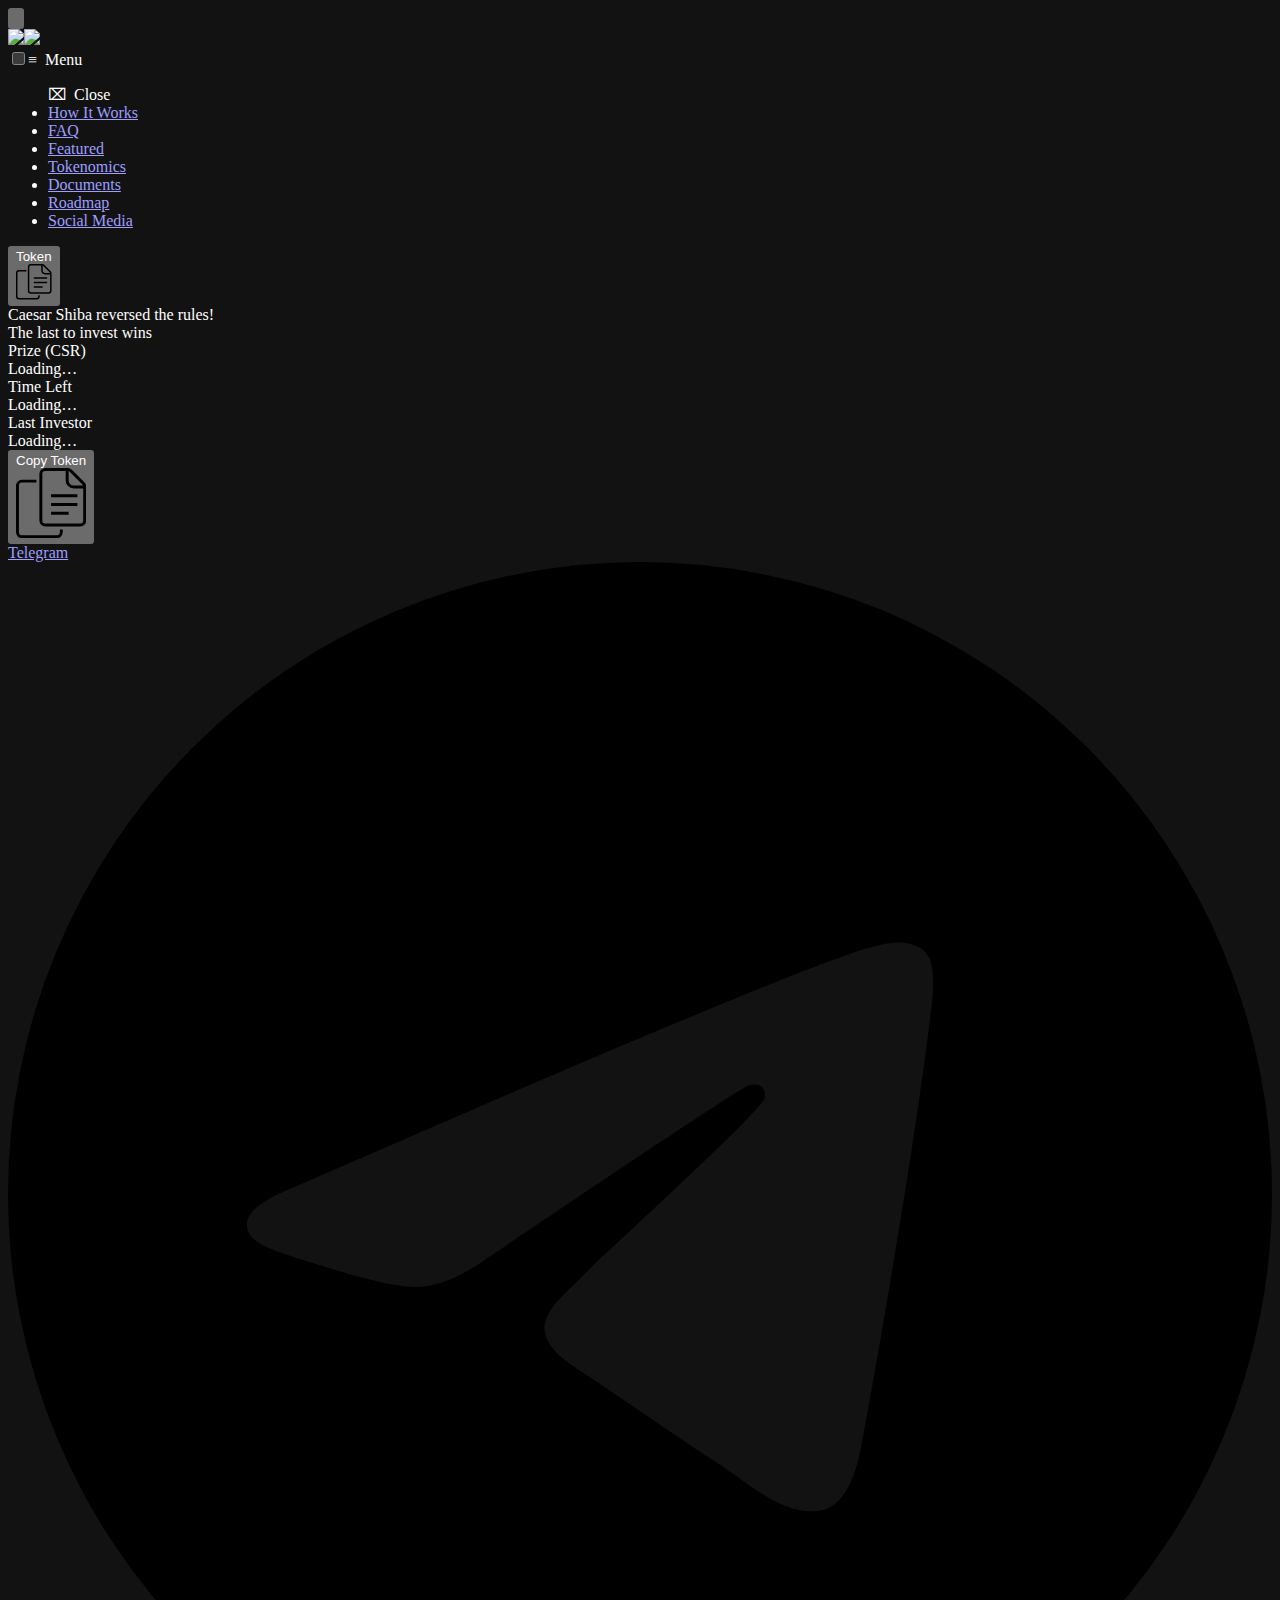
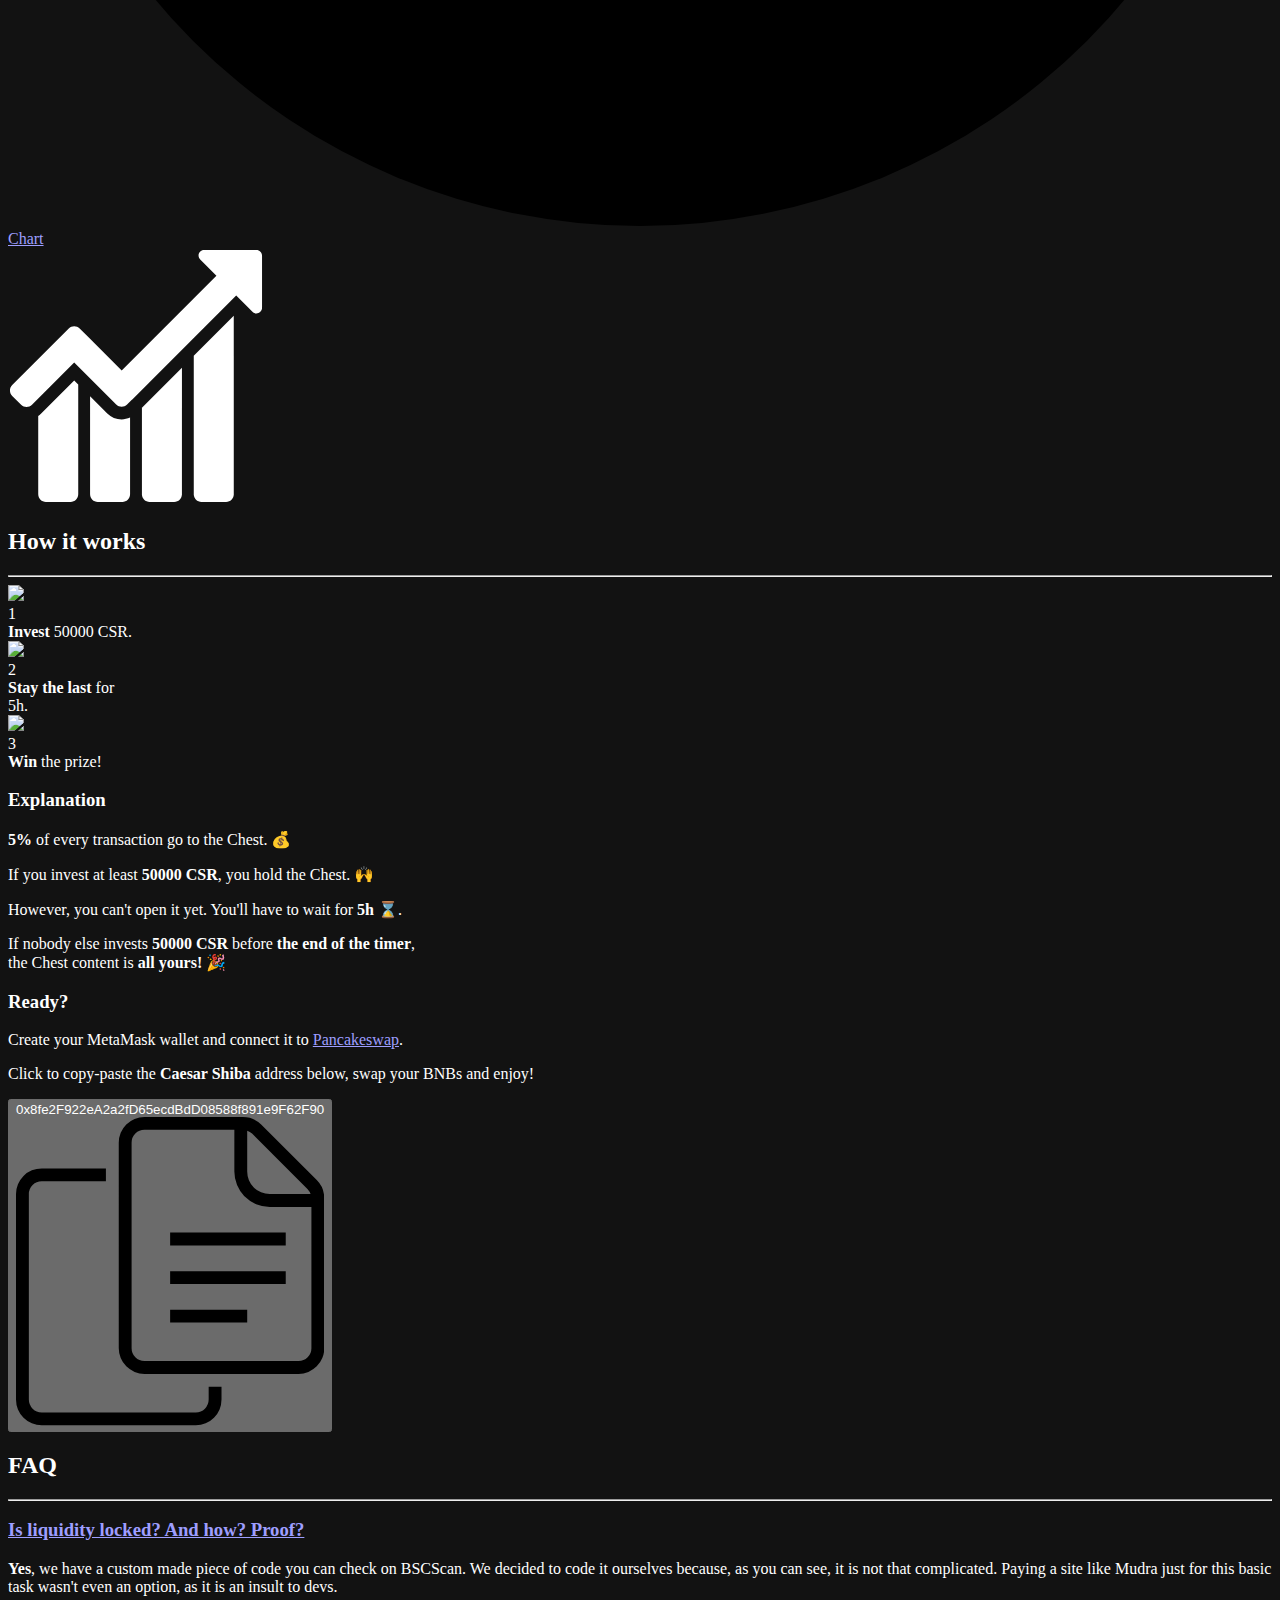
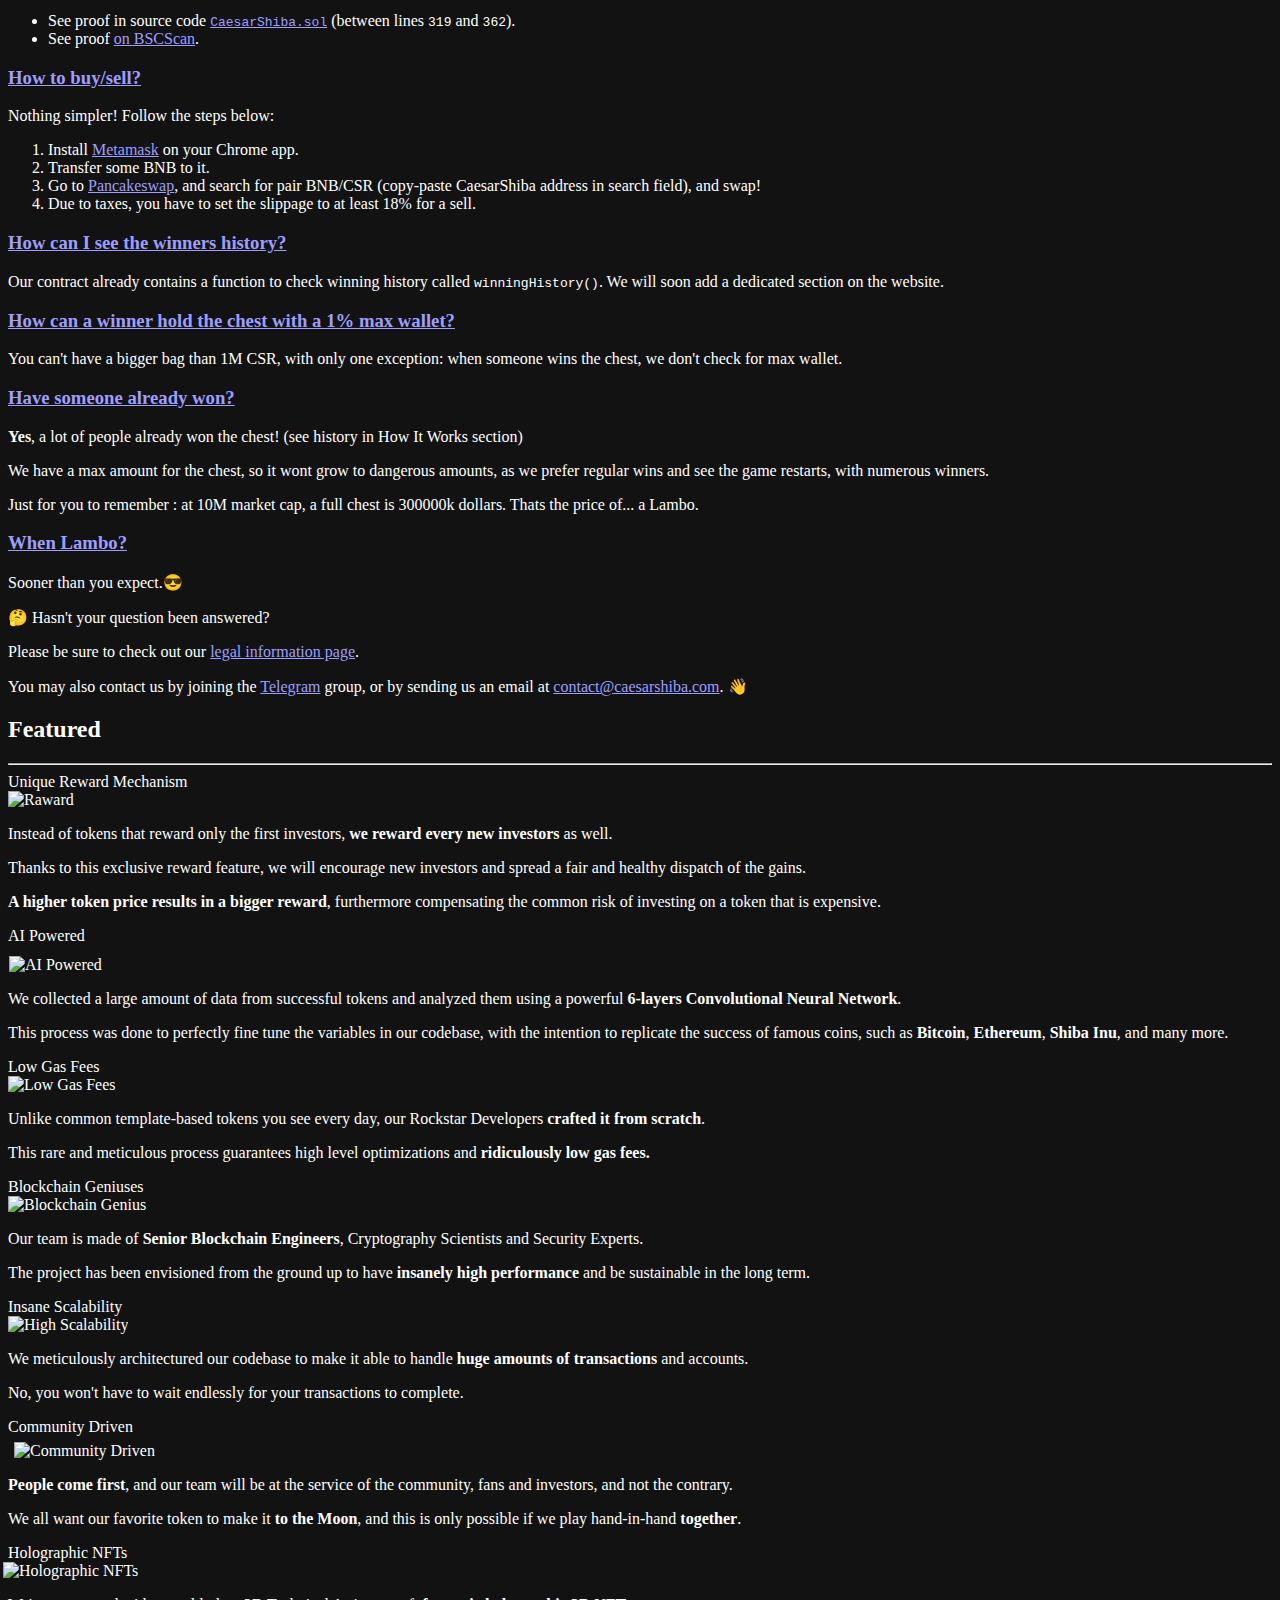
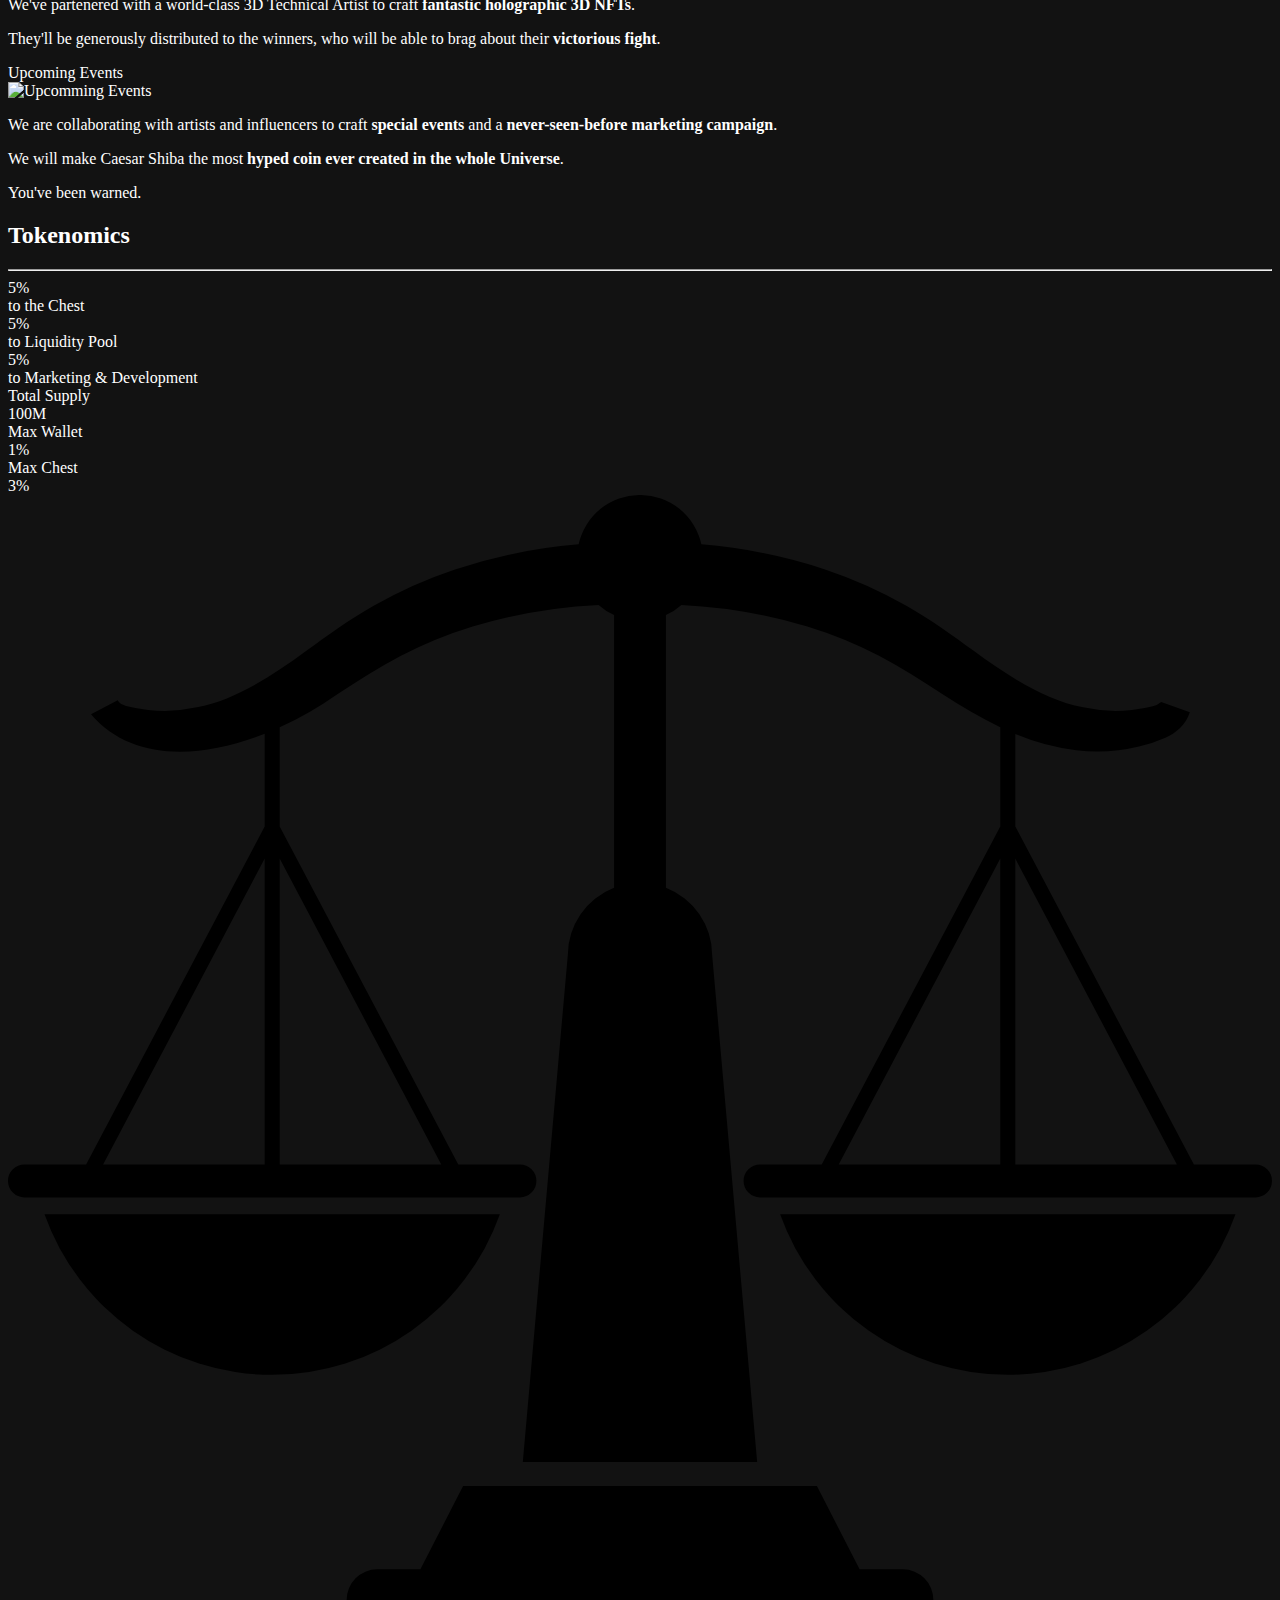
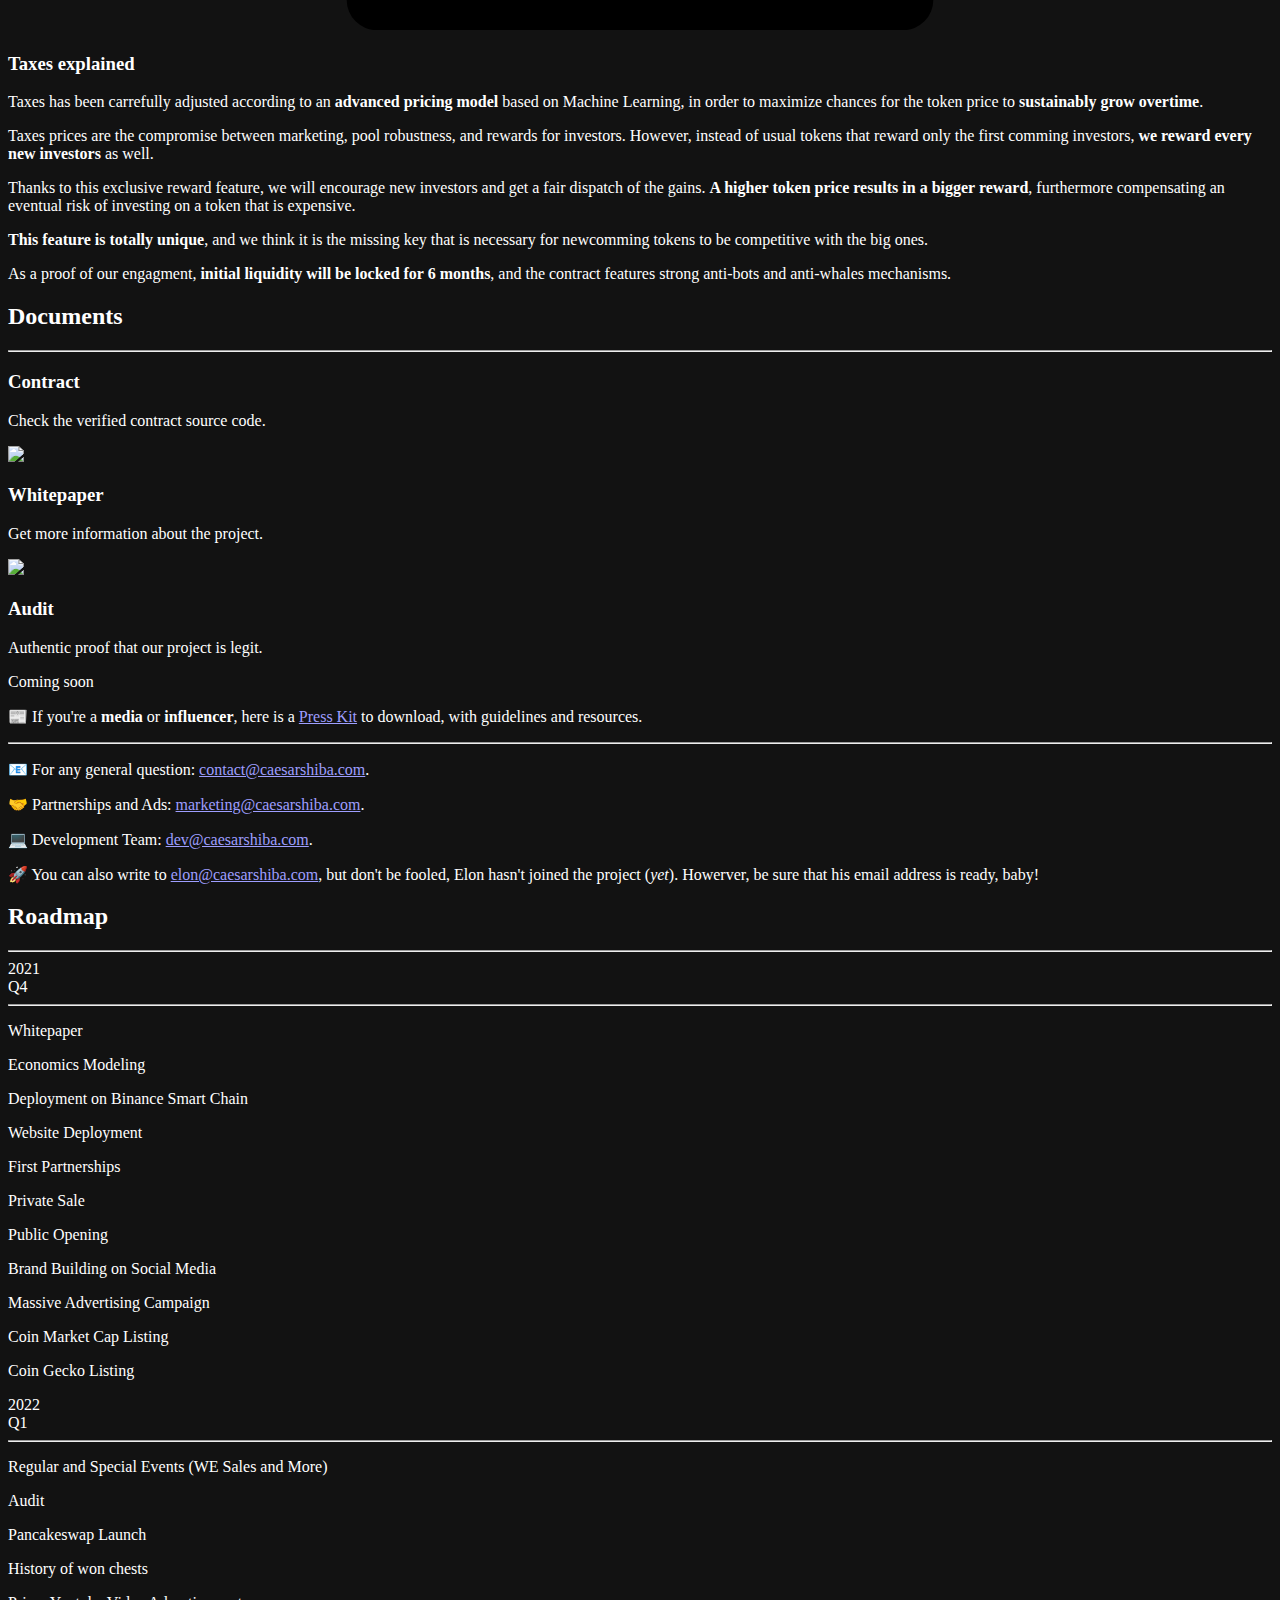
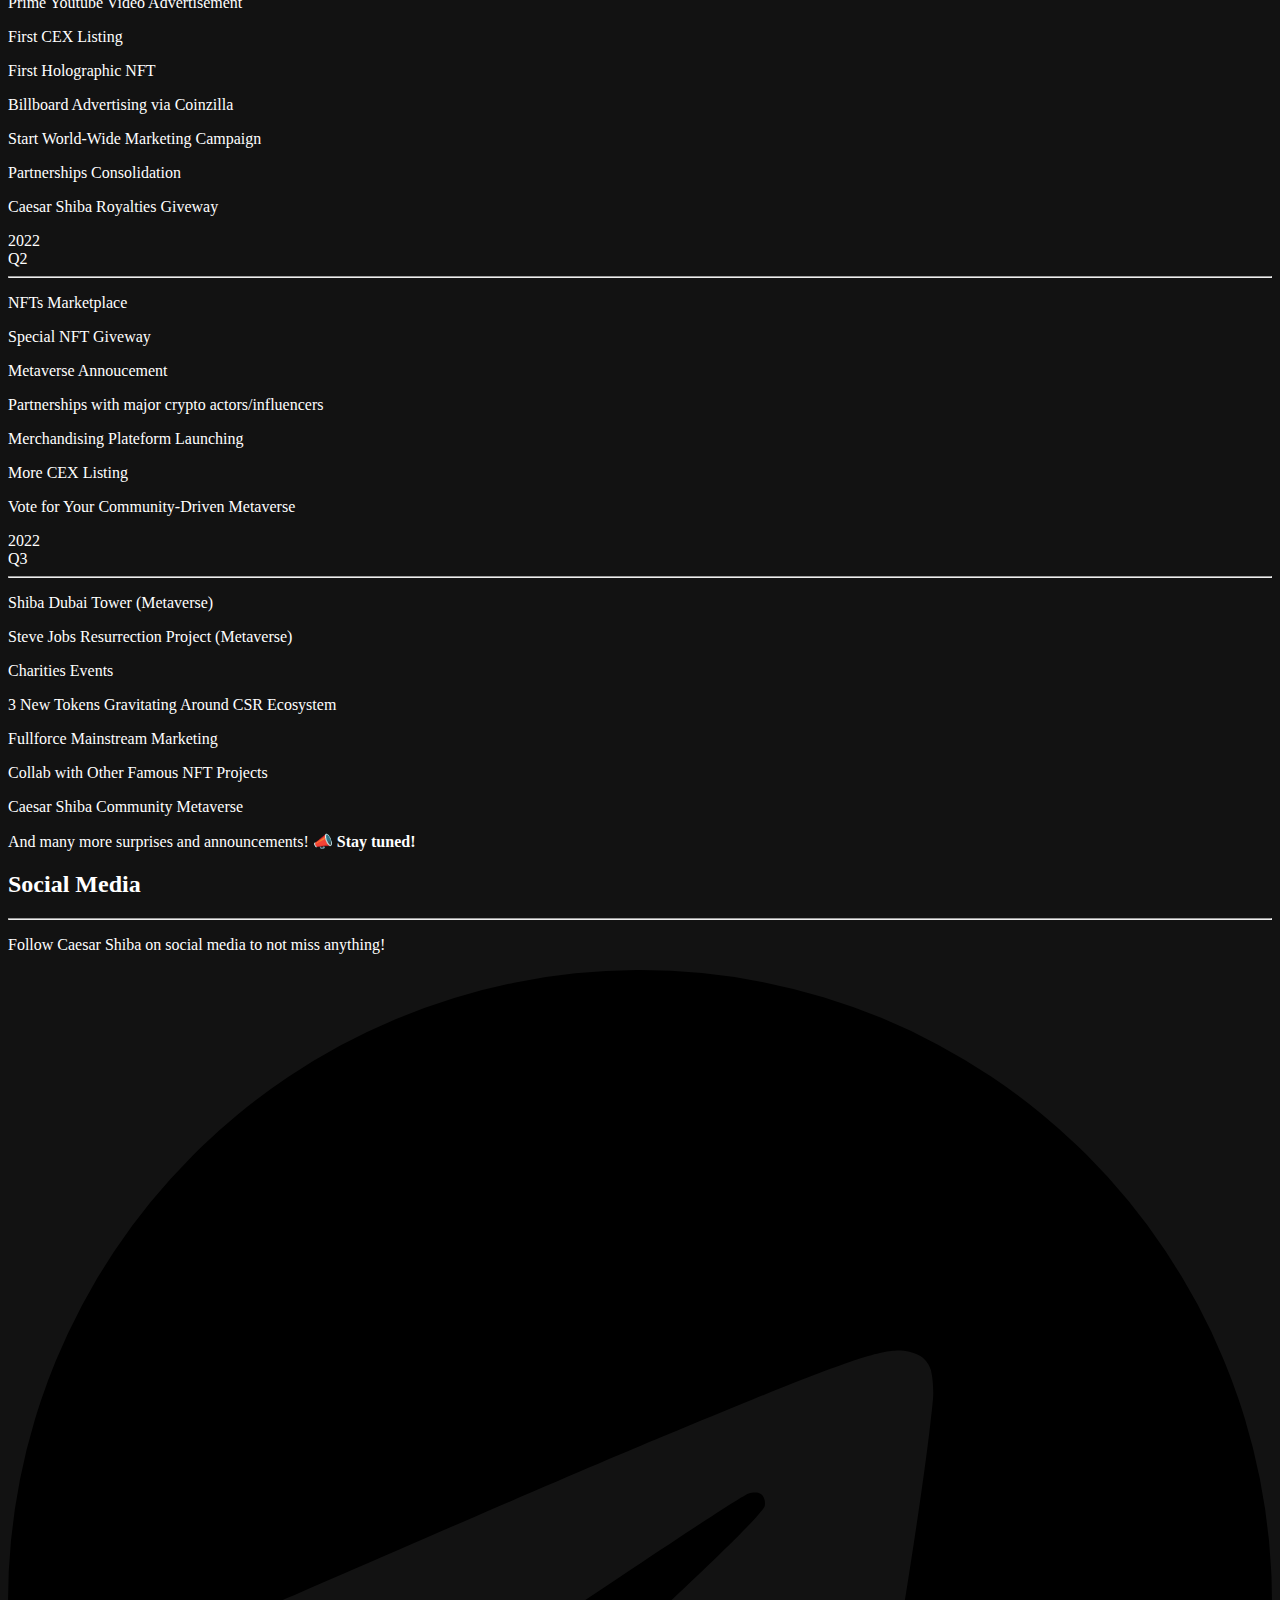
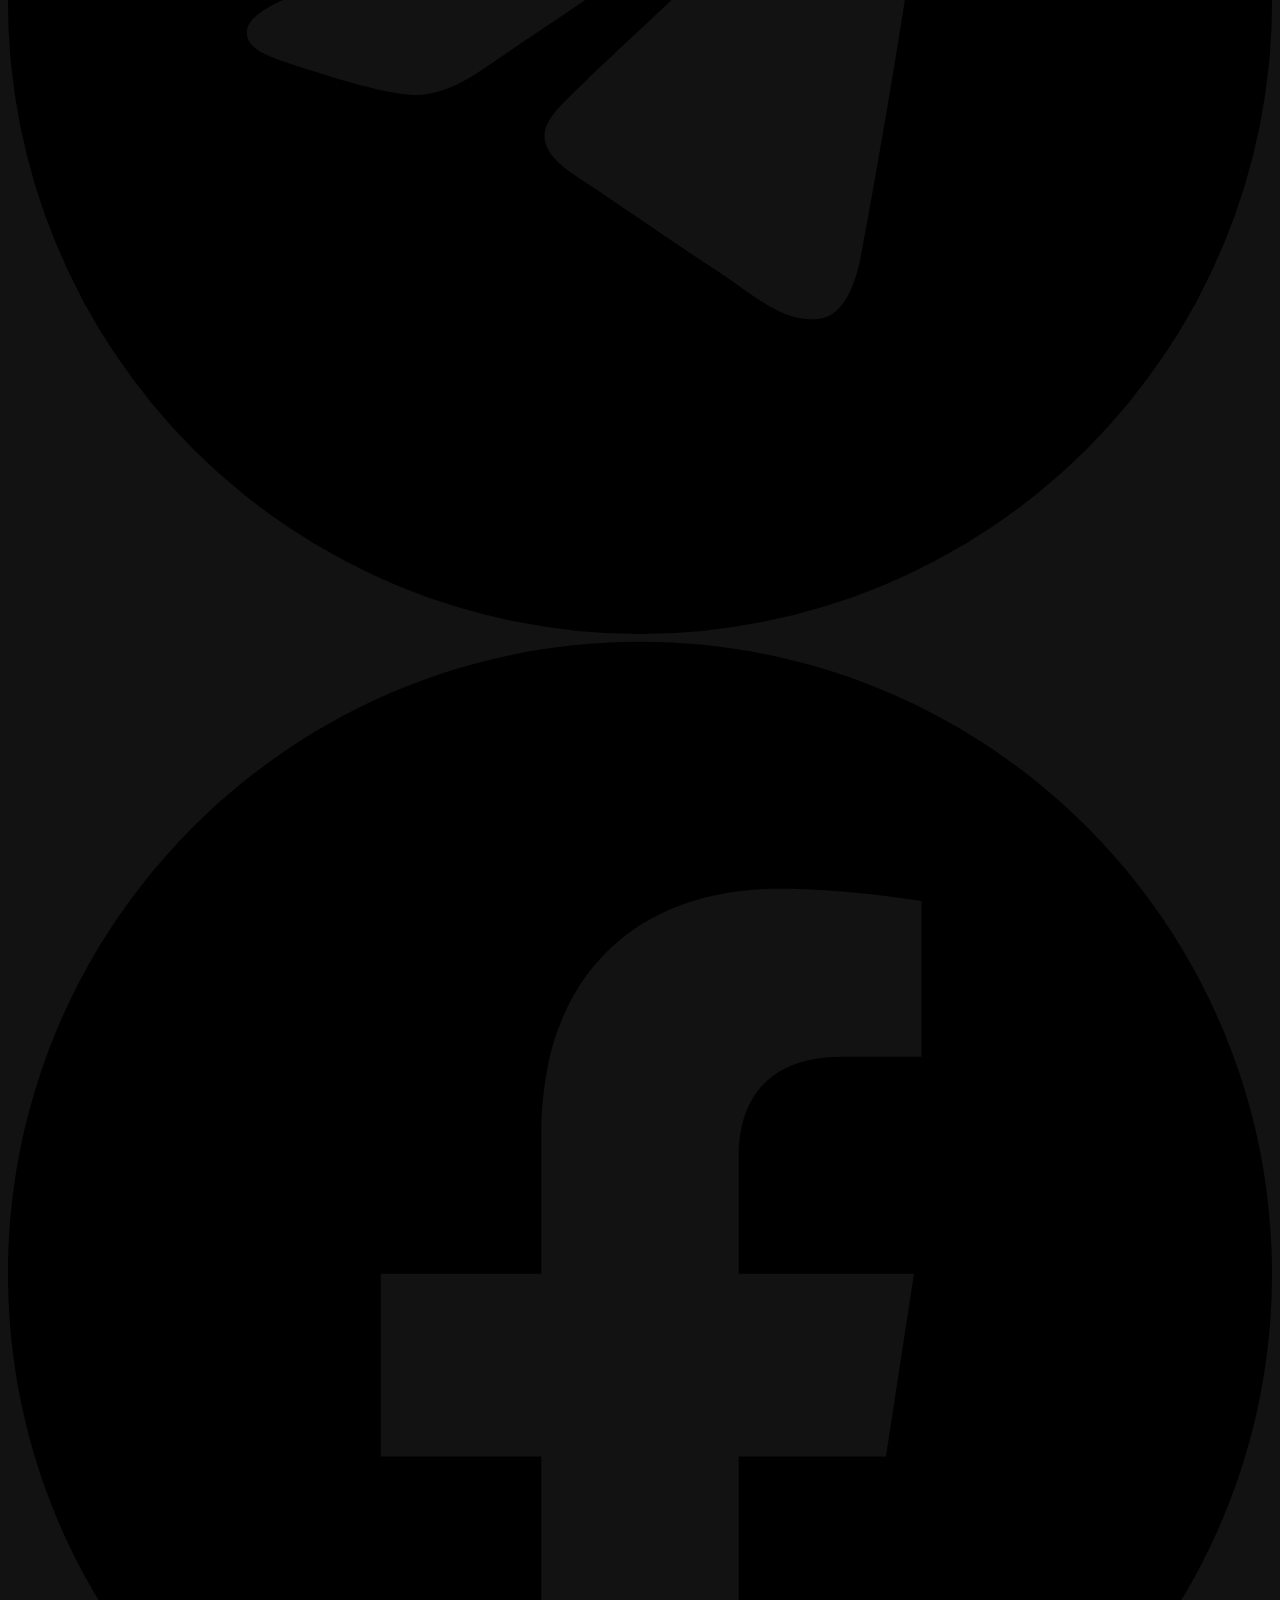
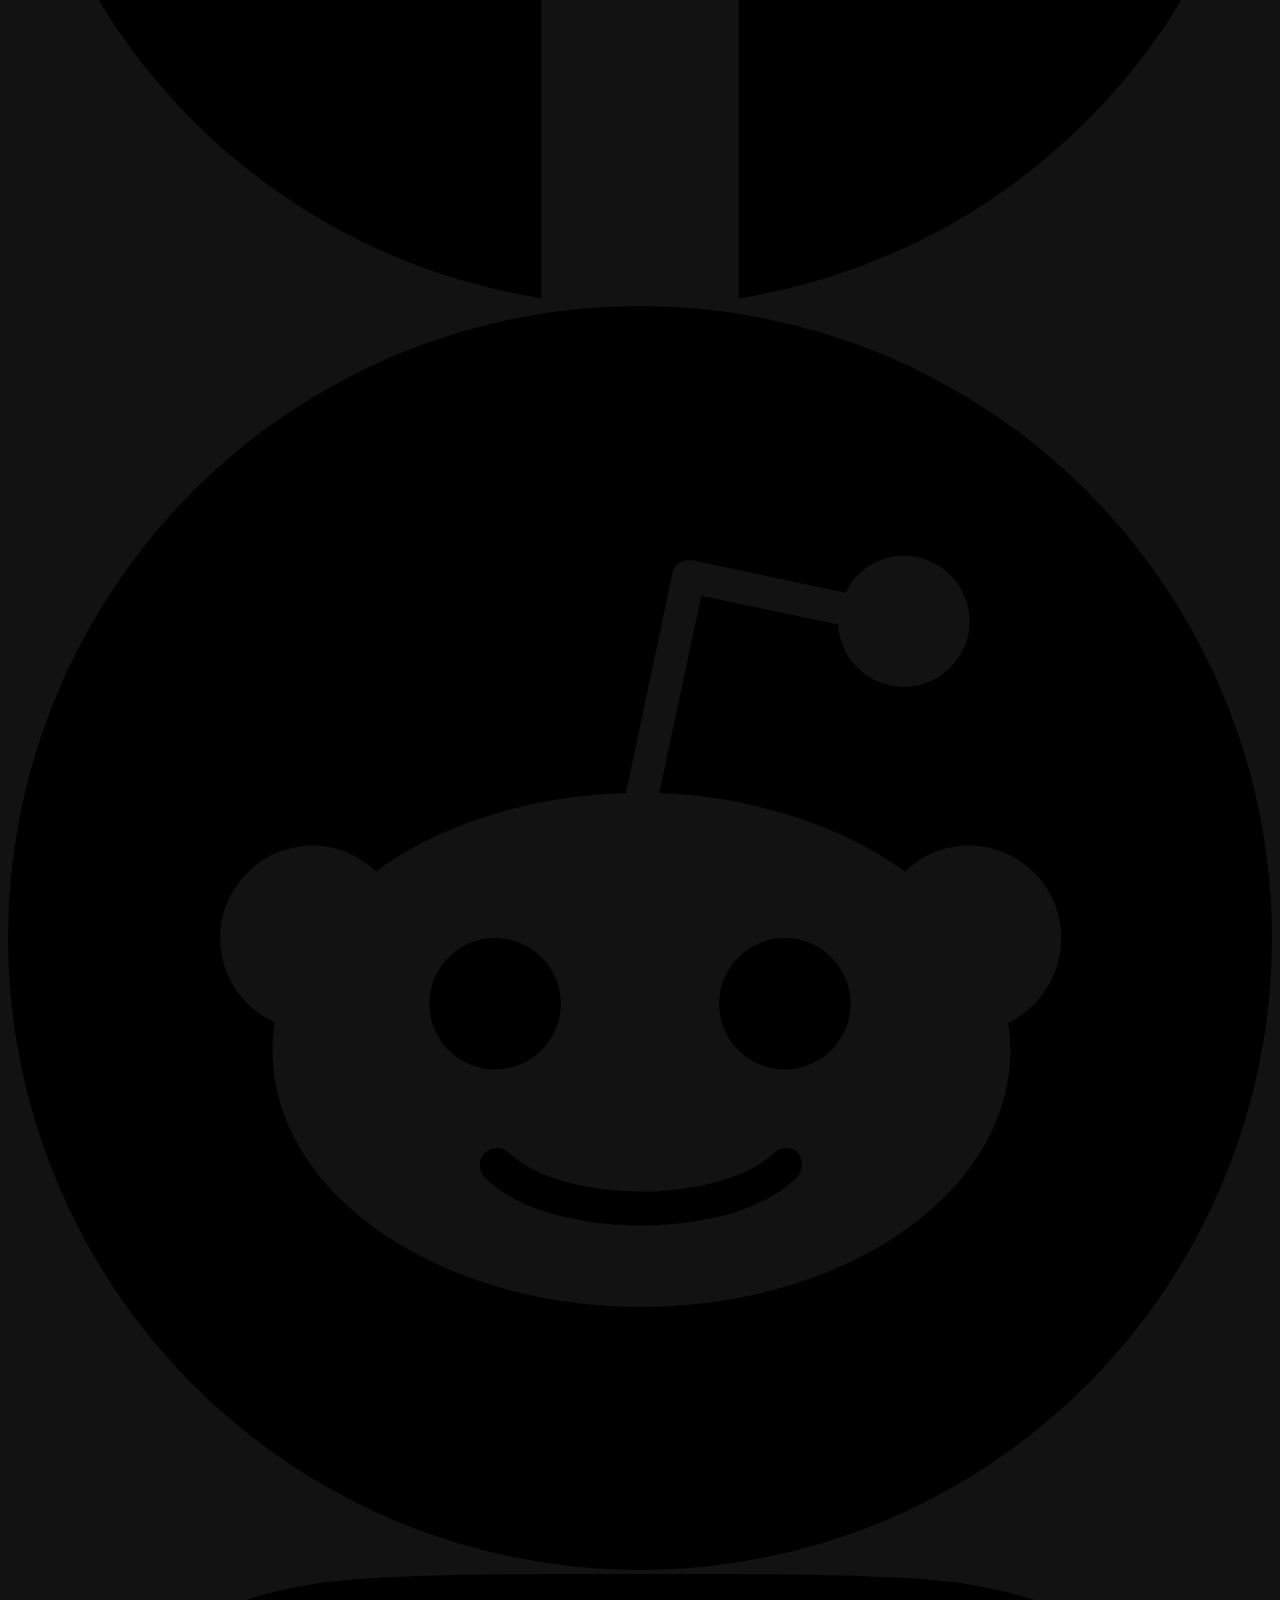
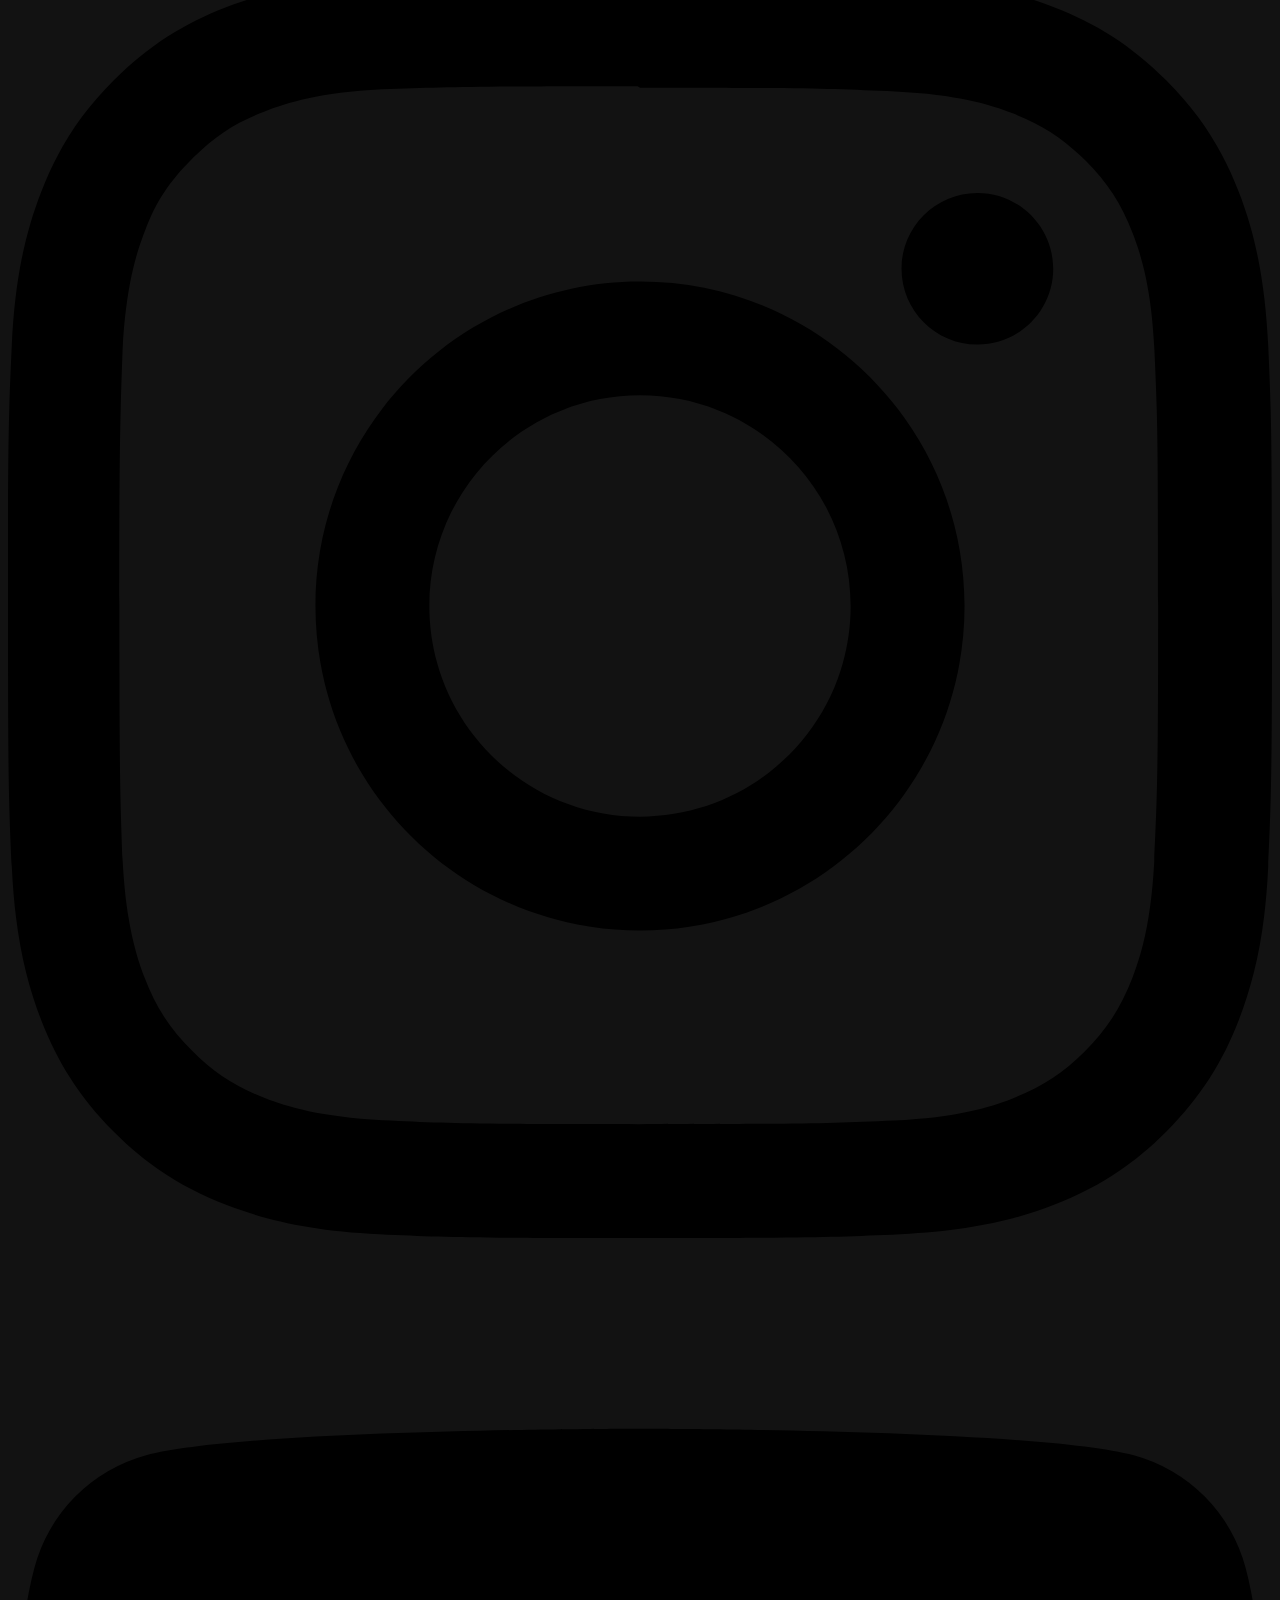
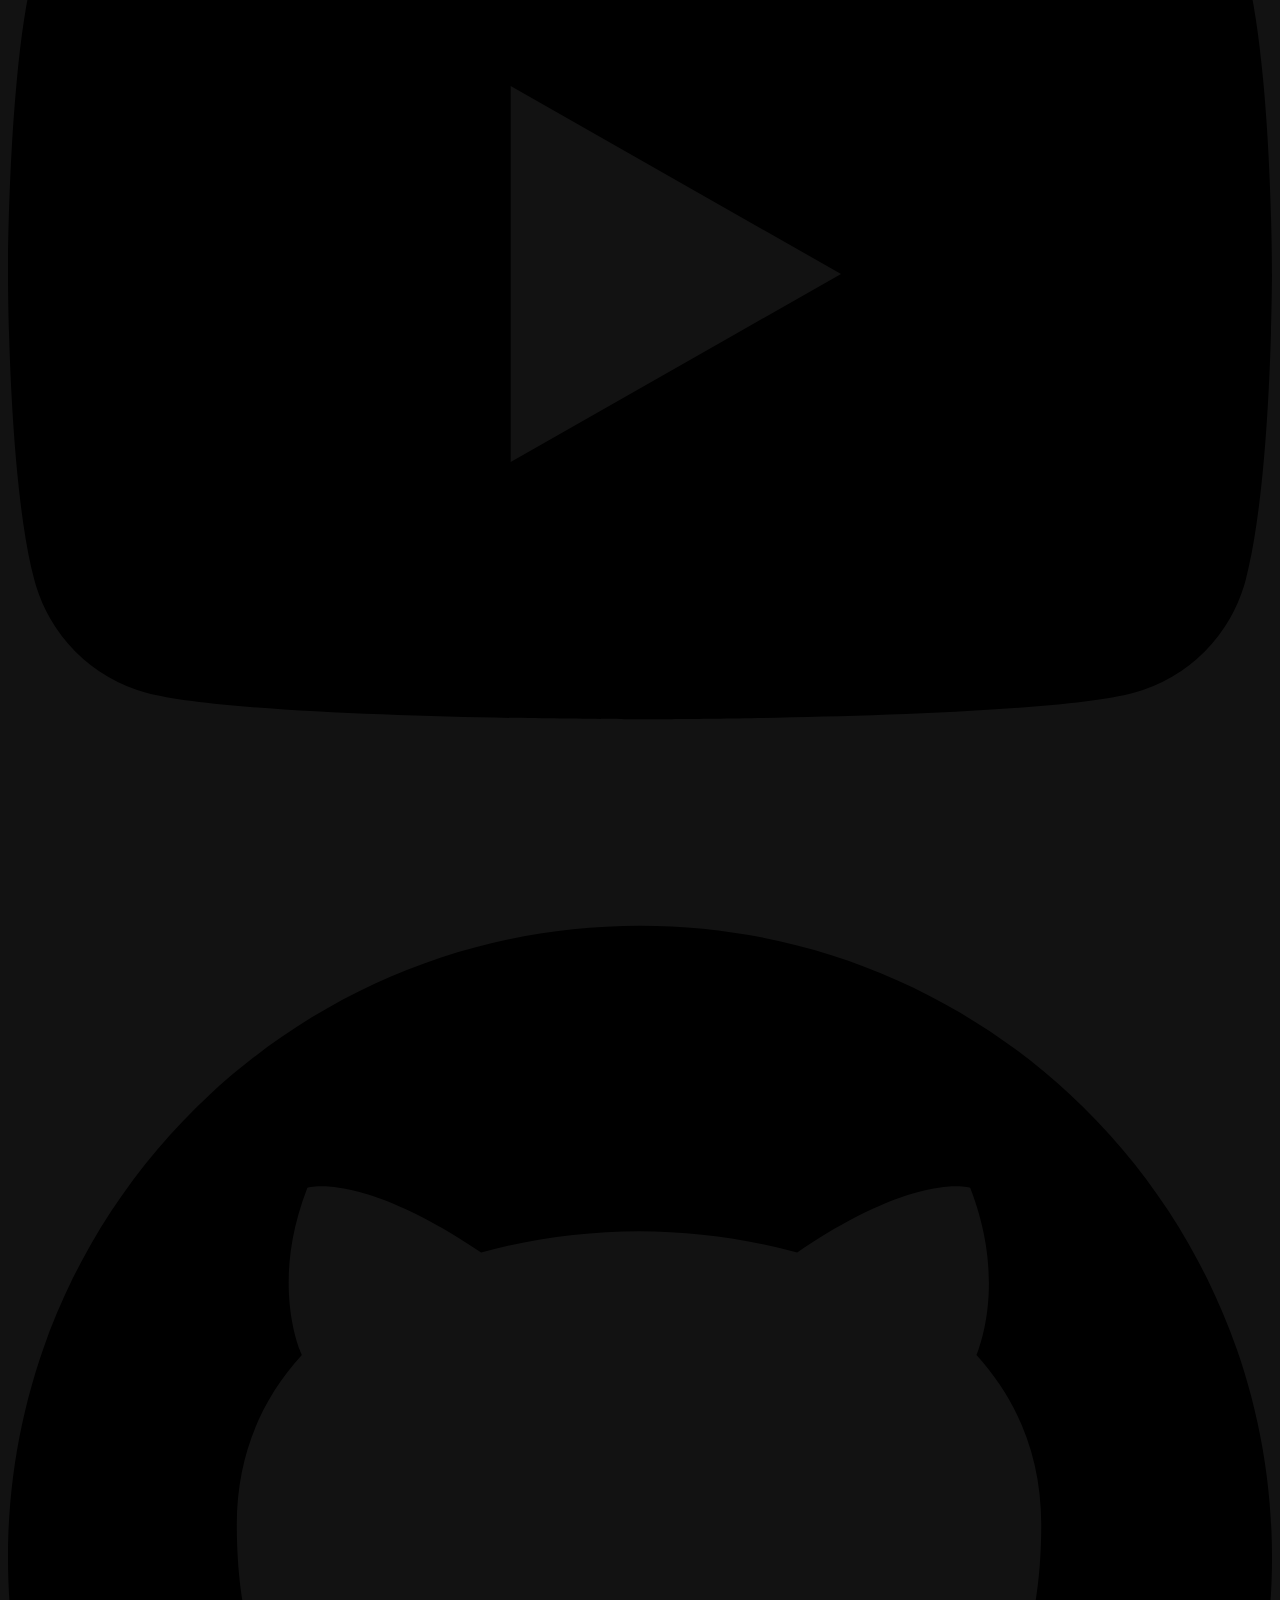
==== commit ae156966: "Change game rules" ====
--- a/index.html
+++ b/index.html
@@ -1,5 +1,519 @@
-<!doctype html><html><head><meta name="generator" content="Hugo 0.90.1"><meta charset="utf-8"><meta name="pinterest" content="nopin"><meta name="viewport" content="width=device-width,initial-scale=1,maximum-scale=1,user-scalable=no"><meta http-equiv="x-ua-compatible" content="IE=edge,chrome=1"><meta name="HandheldFriendly" content="true"><link rel="canonical" href="https://www.caesarshiba.com/"><meta name="theme-color" content="#ff6600"><title>CAESAR SHIBA</title><meta name="description" content="A cryptocurrency with a unique backward rewarding system. Own the Chest for 1 hour and its content will be yours!"><meta name="color-scheme" content="dark"><link rel="stylesheet" type="text/css" href="https://www.caesarshiba.com/css/bg.css" crossorigin="anonymous"><link rel="stylesheet" type="text/css" href="https://www.caesarshiba.com/css/main.min.css" crossorigin="anonymous"><link rel="icon" type="image/png" sizes="16x16" href="https://www.caesarshiba.com/img/favicon_hud51eef646bf5011eb85a9c838d6a6d78_117467_16x16_fit_box_3.png"><link rel="icon" type="image/png" sizes="32x32" href="https://www.caesarshiba.com/img/favicon_hud51eef646bf5011eb85a9c838d6a6d78_117467_32x32_fit_box_3.png"><link rel="icon" type="image/png" sizes="64x64" href="https://www.caesarshiba.com/img/favicon_hud51eef646bf5011eb85a9c838d6a6d78_117467_64x64_fit_box_3.png"><link rel="icon" type="image/png" sizes="128x128" href="https://www.caesarshiba.com/img/favicon_hud51eef646bf5011eb85a9c838d6a6d78_117467_128x128_fit_box_3.png"><link rel="icon" type="image/png" sizes="256x256" href="https://www.caesarshiba.com/img/favicon_hud51eef646bf5011eb85a9c838d6a6d78_117467_256x256_fit_box_3.png"><link rel="apple-touch-icon" sizes="120x120" ref="https://www.caesarshiba.com/img/favicon_hud51eef646bf5011eb85a9c838d6a6d78_117467_120x120_fit_box_3.png"><link rel="apple-touch-icon" sizes="152x152" ref="https://www.caesarshiba.com/img/favicon_hud51eef646bf5011eb85a9c838d6a6d78_117467_152x152_fit_box_3.png"><link rel="apple-touch-icon" sizes="167x167" ref="https://www.caesarshiba.com/img/favicon_hud51eef646bf5011eb85a9c838d6a6d78_117467_167x167_fit_box_3.png"><link rel="apple-touch-icon" sizes="180x180" ref="https://www.caesarshiba.com/img/favicon_hud51eef646bf5011eb85a9c838d6a6d78_117467_180x180_fit_box_3.png"><link rel="shortcut icon" sizes="196x196" href="https://www.caesarshiba.com/img/favicon_hud51eef646bf5011eb85a9c838d6a6d78_117467_196x196_fit_box_3.png"><meta name="msapplication-TileColor" content="#ff6600"><meta name="msapplication-square70x70logo" content="https://www.caesarshiba.com/img/favicon_hud51eef646bf5011eb85a9c838d6a6d78_117467_70x70_fit_box_3.png"><meta name="msapplication-square150x150logo" content="https://www.caesarshiba.com/img/favicon_hud51eef646bf5011eb85a9c838d6a6d78_117467_150x150_fit_box_3.png"><meta name="msapplication-TileImage" content="https://www.caesarshiba.com/img/favicon_hud51eef646bf5011eb85a9c838d6a6d78_117467_270x270_fit_box_3.png"><meta name="msapplication-config" content="none"><meta property="og:locale" content="en_US"><meta property="og:type" content="website"><meta property="og:title" content="CAESAR SHIBA"><meta property="og:description" content="A cryptocurrency with a unique backward rewarding system. Own the Chest for 1 hour and its content will be yours!"><meta property="og:url" content="https://www.caesarshiba.com/"><meta property="og:site_name" content="CAESAR SHIBA"><meta property="og:image" content="https://www.caesarshiba.com/img/thumbnail_hu299c8f487141799b03239e0e673b950d_1176945_1200x630_fit_q90_bgffffff_lanczos_3.jpg"><meta property="og:image:width" content="1200"><meta property="og:image:height" content="630"><meta property="og:image:type" content="image/jpeg"><meta name="twitter:title" content="CAESAR SHIBA"><meta name="twitter:description" content="A cryptocurrency with a unique backward rewarding system. Own the Chest for 1 hour and its content will be yours!"><meta name="twitter:site" content="@https://twitter.com/caesarshiba"><meta property="og:image" content="https://www.caesarshiba.com/img/thumbnail_hu299c8f487141799b03239e0e673b950d_1176945_1200x600_fit_q90_bgffffff_lanczos_3.jpg"><meta property="og:image:width" content="1143"><meta property="og:image:height" content="600"><meta property="og:image:type" content="image/jpeg"><script src="https://cdn.jsdelivr.net/gh/ethereum/web3.js@1.0.0-beta.36/dist/web3.min.js" integrity="sha256-nWBTbvxhJgjslRyuAKJHK+XcZPlCnmIAAMixz6EefVk=" crossorigin="anonymous"></script>
-<script src="https://www.caesarshiba.com/js/main.min.js" defer></script></head><body><button onclick="scrollToTop()" id="scroll-top-btn" title="Scroll to the Moon… Top!"><div class="icon"><svg xmlns="http://www.w3.org/2000/svg" viewBox="0 0 48 48" style="enable-background:new 0 0 48 48"><path d="M41.9 23 25.5 4.7c-.1-.1-.2-.2-.3-.2-.7-.5-1.6-.5-2.3.0-.1.1-.2.1-.3.2L6.1 23c-.7.8-.7 2.1.2 2.8.7.7 2 .7 2.7-.2l13-14.4V42c0 1.1.9 2 2 2s2-.9 2-2V11.2l13 14.4c.7.8 2 .9 2.8.1s.9-1.9.1-2.7z"/></svg></div></button><header id="header"><div class="container"><nav><a class="title" href="/"><div class="logo"><img class="coin" src="https://www.caesarshiba.com/img/logo_coin_hu26aeaec496b05d9fa0ed3f64bc0fdfe7_329906_128x128_fit_box_3.png"><img class="logotype" src="https://www.caesarshiba.com/img/logo_logotype_hu239ea91e88d9caee7974cff5f4f30004_539224_128x128_fit_box_3.png"></div></a><input type="checkbox" class="menu-checkbox" id="menu-checkbox"><label for="menu-checkbox" class="menu-show">&equiv;&nbsp;&nbsp;Menu</label><ul><label for="menu-checkbox" class="menu-close">&#8999;&nbsp;&nbsp;Close</label><li><a class="nav-section" href="#how-it-works">How It Works</a></li><li><a class="nav-section" href="#faq">FAQ</a></li><li><a class="nav-section" href="#featured">Featured</a></li><li><a class="nav-section" href="#tokenomics">Tokenomics</a></li><li><a class="nav-section" href="#documents">Documents</a></li><li><a class="nav-section" href="#roadmap">Roadmap</a></li><li><a class="nav-section" href="#social-media">Social Media</a></li></ul><button onclick="copyTokenToClipboard(this)" class="button right has-tooltip tooltip-bottom"><div class="text">Token</div><div class="icon"><svg xmlns="http://www.w3.org/2000/svg" viewBox="0 0 24 24"><title>icon_copy</title><path d="M15 21h1v1a2 2 0 01-2 2H2a2 2 0 01-2-2V6A2 2 0 012 4H7V5H2A1 1 0 001 6V22a1 1 0 001 1H14a1 1 0 001-1zM24 6.328V18a2 2 0 01-2 2H10a2 2 0 01-2-2V2a2 2 0 012-2h7.672a2 2 0 011.414.586l4.328 4.328A2 2 0 0124 6.328zM18 4.25A1.752 1.752.0 0019.75 6h3.185a.985.985.0 00-.228-.379L18.379 1.293A.985.985.0 0018 1.065zM23 7H19.75A2.752 2.752.0 0117 4.25V1H10A1 1 0 009 2V18a1 1 0 001 1H22a1 1 0 001-1zM12 10h9V9H12zm0 3h9V12H12zm0 3h6V15H12z"/></svg></div></button></nav></div></header><div id="main"><div class="hero-background cover-bg"><div class="hero"><div class="container"><div class="hero-content"><div class="hero-top"></div><div class="hero-bottom"><div class="pre-tagline">Caesar Shiba reversed the rules!</div><div class="tagline">The last to invest wins</div><div class="contract-infos"><div class="contract-chest-info contract-chest-content"><div class="label">Prize (CSR)</div><div class="value" id="contract-chest-content-value"><div class="loader"><div class="coin-loader"><div></div></div><div class="text">Loading…</div></div></div></div><div class="contract-chest-info contract-chest-time"><div class="label">Time Left</div><div class="value" id="contract-chest-time-value"><div class="loader"><div class="coin-loader"><div></div></div><div class="text">Loading…</div></div></div></div><div class="contract-chest-info contract-chest-owner"><div class="label">Last Investor</div><div class="value" id="contract-chest-owner-value"><div class="loader"><div class="coin-loader"><div></div></div><div class="text">Loading…</div></div></div></div></div><div class="hero-buttons-container"><button onclick="copyTokenToClipboard(this)" class="button right has-tooltip"><div class="text">Copy Token</div><div class="icon"><svg xmlns="http://www.w3.org/2000/svg" viewBox="0 0 24 24"><title>icon_copy</title><path d="M15 21h1v1a2 2 0 01-2 2H2a2 2 0 01-2-2V6A2 2 0 012 4H7V5H2A1 1 0 001 6V22a1 1 0 001 1H14a1 1 0 001-1zM24 6.328V18a2 2 0 01-2 2H10a2 2 0 01-2-2V2a2 2 0 012-2h7.672a2 2 0 011.414.586l4.328 4.328A2 2 0 0124 6.328zM18 4.25A1.752 1.752.0 0019.75 6h3.185a.985.985.0 00-.228-.379L18.379 1.293A.985.985.0 0018 1.065zM23 7H19.75A2.752 2.752.0 0117 4.25V1H10A1 1 0 009 2V18a1 1 0 001 1H22a1 1 0 001-1zM12 10h9V9H12zm0 3h9V12H12zm0 3h6V15H12z"/></svg></div></button><a href="https://t.me/caesarshiba" class="button right"><div class="text">Telegram</div><div class="icon"><svg role="img" viewBox="0 0 24 24" xmlns="http://www.w3.org/2000/svg"><title>Telegram</title><path d="M11.944.0A12 12 0 000 12a12 12 0 0012 12 12 12 0 0012-12A12 12 0 0012 0a12 12 0 00-.056.0zm4.962 7.224c.1-.002.321.023.465.14a.506.506.0 01.171.325c.016.093.036.306.02.472-.18 1.898-.962 6.502-1.36 8.627-.168.9-.499 1.201-.82 1.23-.696.065-1.225-.46-1.9-.902-1.056-.693-1.653-1.124-2.678-1.8-1.185-.78-.417-1.21.258-1.91.177-.184 3.247-2.977 3.307-3.23.007-.032.014-.15-.056-.212s-.174-.041-.249-.024c-.106.024-1.793 1.14-5.061 3.345-.48.33-.913.49-1.302.48-.428-.008-1.252-.241-1.865-.44-.752-.245-1.349-.374-1.297-.789.027-.216.325-.437.893-.663 3.498-1.524 5.83-2.529 6.998-3.014 3.332-1.386 4.025-1.627 4.476-1.635z"/></svg></div></a><a href="https://charts.bogged.finance/0x8fe2f922ea2a2fd65ecdbdd08588f891e9f62f90" class="button right"><div class="text">Chart</div><div class="icon"><svg xmlns="http://www.w3.org/2000/svg" xmlns:xlink="http://www.w3.org/1999/xlink" width="256" height="256" viewBox="0 0 256 256"><desc>Created with Fabric.js 1.7.22</desc><defs/><g transform="translate(128 128) scale(0.72 0.72)"><g style="stroke:none;stroke-width:0;stroke-dasharray:none;stroke-linecap:butt;stroke-linejoin:miter;stroke-miterlimit:10;fill:none;fill-rule:nonzero;opacity:1" transform="translate(-175.05 -175.05000000000004) scale(3.89 3.89)"><path d="M87.994.0H69.342c-1.787.0-2.682 2.16-1.418 3.424l5.795 5.795-33.82 33.82L28.056 31.196l-3.174-3.174c-1.074-1.074-2.815-1.074-3.889.0L.805 48.209c-1.074 1.074-1.074 2.815.0 3.889l3.174 3.174c1.074 1.074 2.815 1.074 3.889.0l15.069-15.069 14.994 14.994c1.074 1.074 2.815 1.074 3.889.0l1.614-1.614c.083-.066.17-.125.247-.202l37.1-37.1 5.795 5.795C87.84 23.34 90 22.445 90 20.658V2.006C90 .898 89.102.0 87.994.0z" style="stroke:none;stroke-width:1;stroke-dasharray:none;stroke-linecap:butt;stroke-linejoin:miter;stroke-miterlimit:10;fill:#fff;fill-rule:nonzero;opacity:1" transform="matrix(1 0 0 1 0 0)" stroke-linecap="round"/><path d="M65.626 37.8v49.45c0 1.519 1.231 2.75 2.75 2.75h8.782c1.519.0 2.75-1.231 2.75-2.75V23.518L65.626 37.8z" style="stroke:none;stroke-width:1;stroke-dasharray:none;stroke-linecap:butt;stroke-linejoin:miter;stroke-miterlimit:10;fill:#fff;fill-rule:nonzero;opacity:1" transform="matrix(1 0 0 1 0 0)" stroke-linecap="round"/><path d="M47.115 56.312V87.25c0 1.519 1.231 2.75 2.75 2.75h8.782c1.519.0 2.75-1.231 2.75-2.75V42.03L47.115 56.312z" style="stroke:none;stroke-width:1;stroke-dasharray:none;stroke-linecap:butt;stroke-linejoin:miter;stroke-miterlimit:10;fill:#fff;fill-rule:nonzero;opacity:1" transform="matrix(1 0 0 1 0 0)" stroke-linecap="round"/><path d="M39.876 60.503c-1.937.0-3.757-.754-5.127-2.124l-6.146-6.145V87.25c0 1.519 1.231 2.75 2.75 2.75h8.782c1.519.0 2.75-1.231 2.75-2.75V59.844C41.952 60.271 40.933 60.503 39.876 60.503z" style="stroke:none;stroke-width:1;stroke-dasharray:none;stroke-linecap:butt;stroke-linejoin:miter;stroke-miterlimit:10;fill:#fff;fill-rule:nonzero;opacity:1" transform="matrix(1 0 0 1 0 0)" stroke-linecap="round"/><path d="M22.937 46.567 11.051 58.453c-.298.298-.621.562-.959.8V87.25c0 1.519 1.231 2.75 2.75 2.75h8.782c1.519.0 2.75-1.231 2.75-2.75V48.004l-1.437-1.437z" style="stroke:none;stroke-width:1;stroke-dasharray:none;stroke-linecap:butt;stroke-linejoin:miter;stroke-miterlimit:10;fill:#fff;fill-rule:nonzero;opacity:1" transform="matrix(1 0 0 1 0 0)" stroke-linecap="round"/></g></g></svg></div></a></div></div></div></div></div></div><div class="noise-bg"><div class="how-it-works-background"><div class="container"><div id="how-it-works" class="page-section how-it-works"><h2 class="laurels">How it works</h2><hr><div class="how-it-works-items"><div class="how-it-works-item"><div class="how-it-works-img-container"><img class="how-it-works-img" src="https://www.caesarshiba.com/img/step_1_hu3d83f90411188d36d4dafda1930f0a34_90788_300x300_fit_box_3.png"></div><div class="step">1</div><div><strong>Invest</strong> 10000 CSR.</div></div><div class="how-it-works-item"><div class="how-it-works-img-container"><img class="how-it-works-img" src="https://www.caesarshiba.com/img/step_2_hu7707b6e86247cfebb860319b5d70e6e8_88218_300x300_fit_box_3.png"></div><div class="step">2</div><div><strong>Stay the last</strong> for</br>1 hour.</div></div><div class="how-it-works-item"><div class="fireworks"><div class="before"></div><div class="after"></div></div><div class="how-it-works-img-container step-3"><img class="how-it-works-img" src="https://www.caesarshiba.com/img/step_3_hua80e453b399cded0e33187f4be02246e_100370_300x300_fit_box_3.png"></div><div class="step">3</div><div><strong>Win</strong> the prize!</div></div></div><div class="full-explanation"><h3>Explanation</h3><p><strong>5%</strong> of every transaction go to the Chest. &#128176;</p><p>If you invest at least <strong>10000 CSR</strong>, you hold the Chest. &#128588;</p><p>However, you can't open it yet. You'll have to wait for <strong>1 hour &#8987;</strong>.</p><p>If nobody else invests <strong>10000 CSR</strong> before <strong>the end of the timer</strong>,</br>the Chest content is <strong>all yours! &#127881;</strong></p></div><h3>Ready?</h3><p>Create your MetaMask wallet and connect it to <a href="https://pancakeswap.finance/swap">Pancakeswap</a>.</p><p class="before-button">Click to copy-paste the <strong>Caesar Shiba</strong> address below, swap your BNBs and enjoy!</p><button onclick="copyTokenToClipboard(this)" class="button right has-tooltip"><div class="text">0x8fe2F922eA2a2fD65ecdBdD08588f891e9F62F90</div><div class="icon"><svg xmlns="http://www.w3.org/2000/svg" viewBox="0 0 24 24"><title>icon_copy</title><path d="M15 21h1v1a2 2 0 01-2 2H2a2 2 0 01-2-2V6A2 2 0 012 4H7V5H2A1 1 0 001 6V22a1 1 0 001 1H14a1 1 0 001-1zM24 6.328V18a2 2 0 01-2 2H10a2 2 0 01-2-2V2a2 2 0 012-2h7.672a2 2 0 011.414.586l4.328 4.328A2 2 0 0124 6.328zM18 4.25A1.752 1.752.0 0019.75 6h3.185a.985.985.0 00-.228-.379L18.379 1.293A.985.985.0 0018 1.065zM23 7H19.75A2.752 2.752.0 0117 4.25V1H10A1 1 0 009 2V18a1 1 0 001 1H22a1 1 0 001-1zM12 10h9V9H12zm0 3h9V12H12zm0 3h6V15H12z"/></svg></div></button></div></div></div></div><div id="faq" class="page-section faq"><div class="container"><h2 class="laurels">FAQ</h2><hr><div class="faq-items"><div class="faq-item"><span id="is-liquidity-locked" class="anchor"></span><h3><a href="#is-liquidity-locked">Is liquidity locked? And how? Proof?</a></h3><p><strong>Yes</strong>, we have a custom made piece of code you can check on BSCScan. We decided to code it ourselves because, as you can see, it is not that complicated. Paying a site like Mudra just for this basic task wasn't even an option, as it is an insult to devs.</p><ul><li>See proof in source code <a href="https://bscscan.com/address/0x8fe2f922ea2a2fd65ecdbdd08588f891e9f62f90#code#F1#L1"><code>CaesarShiba.sol</code></a> (between lines <code>319</code> and <code>362</code>).</li><li>See proof <a href="https://bscscan.com/token/0xba943a6a8af32a59e186a2a7c1a81517d72ffc36?a=0x8fe2f922ea2a2fd65ecdbdd08588f891e9f62f90">on BSCScan</a>.</li></ul></div><div class="faq-item"><span id="how-to-buy" class="anchor"></span><h3><a href="#how-to-buy">How to buy/sell?</a></a></h3><p>Nothing simpler! Follow the steps below:<ol><li>Install <a href="#">Metamask</a> on your Chrome app.</li><li>Transfer some BNB to it.</li><li>Go to <a href="https://pancakeswap.finance/swap">Pancakeswap</a>, and search for pair BNB/CSR (copy-paste CaesarShiba address in search field), and swap!</li><li>Due to taxes, you have to set the slippage to at least 18% for a sell.</li></ol></p></div><div class="faq-item"><span id="winners-history" class="anchor"></span><h3><a href="#winners-history">How can I see the winners history?</a></h3><p>Our contract already contains a function to check winning history called <code>winningHistory()</code>. We will soon add a dedicated section on the website.</p></div><div class="faq-item"><span id="winner-max-wallet" class="anchor"></span><h3><a href="#winner-max-wallet">How can a winner hold the chest with a 1% max wallet?</a></h3><p>You can't have a bigger bag than 1M CSR, with only one exception: when someone wins the chest, we don't check for max wallet.</p></div><div class="faq-item"><span id="winner-already" class="anchor"></span><h3><a href="#winner-already">Have someone already won?</a></h3><p><strong>Yes</strong>, a lucky bastard has already won a full chest!</p><p>We have a max amount for the chest, so it wont grow to dangerous amounts, as we prefer regular wins and see the game restarts, with numerous winners.</p><p>Just for you to remember : at 10M market cap, a full chest is 300000k dollars. Thats the price of... a Lambo.</p></div><div class="faq-item"><span id="when-lambo" class="anchor"></span><h3><a href="#when-lambo">When Lambo?</a></h3><p>Sooner than you expect.&#128526;</p></div></div></div></div><div class="noise-bg"><div id="featured" class="page-section featured"><div class="container"><h2 class="laurels">Featured</h2><hr><div class="featured-cards"><div class="featured-card"><div class="featured-card-title">Unique Reward Mechanism</div><div class="feature-img-container"><img class="feature-img" src="https://www.caesarshiba.com/img/feature_reward_hud48c2222b23e8ce23ad5abebd63a0ab4_76158_300x300_fit_box_3.png" alt="Raward"></div><p>Instead of tokens that reward only the first investors, <strong>we reward every new investors</strong> as well.</p><p>Thanks to this exclusive reward feature, we will encourage new investors and spread a fair and healthy dispatch of the gains.</p><p><strong>A higher token price results in a bigger reward</strong>, furthermore compensating the common risk of investing on a token that is expensive.</p></div><div class="featured-card"><div class="featured-card-title">AI Powered</div><div class="feature-img-container"><img class="feature-img" src="https://www.caesarshiba.com/img/feature_neural_huee6a9bab2b1758101061d355d2326cb9_113353_300x300_fit_box_3.png" alt="AI Powered" style="margin-top:11px;margin-left:1px;max-width:105%"></div><p>We collected a large amount of data from successful tokens and analyzed them using a powerful <strong>6-layers Convolutional Neural Network</strong>.</p><p>This process was done to perfectly fine tune the variables in our codebase, with the intention to replicate the success of famous coins, such as <strong>Bitcoin</strong>, <strong>Ethereum</strong>, <strong>Shiba Inu</strong>, and many more.</p></p></div><div class="featured-card"><div class="featured-card-title">Low Gas Fees</div><div class="feature-img-container"><img class="feature-img" src="https://www.caesarshiba.com/img/feature_lowgas_hua232588e451c1094354477999f07e0a8_42668_300x300_fit_box_3.png" alt="Low Gas Fees" style="margin-top:-13px;max-width:103%"></div><p>Unlike common template-based tokens you see every day, our Rockstar Developers <strong>crafted it from scratch</strong>.</p><p>This rare and meticulous process guarantees high level optimizations and <strong>ridiculously low gas fees.</strong></p></div><div class="featured-card"><div class="featured-card-title">Blockchain Geniuses</div><div class="feature-img-container"><img class="feature-img" src="https://www.caesarshiba.com/img/feature_blockchainGenius_hu0913fd935797a8e086cec988e82ee242_128863_300x300_fit_box_3.png" alt="Blockchain Genius"></div><p>Our team is made of <strong>Senior Blockchain Engineers</strong>, Cryptography Scientists and Security Experts.</p><p>The project has been envisioned from the ground up to have <strong>insanely high performance</strong> and be sustainable in the long term.</p></div><div class="featured-card"><div class="featured-card-title">Insane Scalability</div><div class="feature-img-container"><img class="feature-img" src="https://www.caesarshiba.com/img/feature_scalability_hu38e7a1c1ef1407c4892fceae03389f47_104624_300x300_fit_box_3.png" alt="High Scalability"></div><p>We meticulously architectured our codebase to make it able to handle <strong>huge amounts of transactions</strong> and accounts.</p><p>No, you won't have to wait endlessly for your transactions to complete.</p></div><div class="featured-card"><div class="featured-card-title">Community Driven</div><div class="feature-img-container"><img class="feature-img" src="https://www.caesarshiba.com/img/feature_community_hu067007484ed72dff72ac25a8ce977d8a_27197_300x300_fit_box_3.png" alt="Community Driven" style="margin-top:6px;margin-left:6px;max-width:90%"></div><p><strong>People come first</strong>, and our team will be at the service of the community, fans and investors, and not the contrary.</p><p>We all want our favorite token to make it <strong>to the Moon</strong>, and this is only possible if we play hand-in-hand <strong>together</strong>.</p></div><div class="featured-card"><div class="featured-card-title">Holographic NFTs</div><div class="feature-img-container"><img class="feature-img" src="https://www.caesarshiba.com/img/feature_holographicNft_hu5655576a519de2ef2716831b87e21227_52813_300x300_fit_box_3.png" alt="Holographic NFTs" style="margin-left:-5px;margin-top:-13px"></div><p>We've partenered with a world-class 3D Technical Artist to craft <strong>fantastic holographic 3D NFTs</strong>.</p><p>They'll be generously distributed to the winners, who will be able to brag about their <strong>victorious fight</strong>.</p></div><div class="featured-card"><div class="featured-card-title">Upcoming Events</div><div class="feature-img-container"><img class="feature-img" src="https://www.caesarshiba.com/img/feature_events_hu0be3e4e22d9da09a0acf8edb7a484d8b_84388_300x300_fit_box_3.png" alt="Upcomming Events"></div><p>We are collaborating with artists and influencers to craft <strong>special events</strong> and a <strong>never-seen-before marketing campaign</strong>.</p><p>We will make Caesar Shiba the most <strong>hyped coin ever created in the whole Universe</strong>.</p><p>You've been warned.</p></div></div></div></div></div><div class="noise-bg"><div class="tokenomics-background"><div class="container"><div id="tokenomics" class="page-section tokenomics"><h2 class="laurels white">Tokenomics</h2><hr><div class="tokenomics-items"><div class="tokenomics-item"><div class="number">5%</div><div class="label">to the Chest</div></div><div class="tokenomics-item"><div class="number">5%</div><div class="label">to Liquidity Pool</div></div><div class="tokenomics-item"><div class="number">5%</div><div class="label">to Marketing & Development</div></div><div class="tokenomics-item"><div class="label inverse">Total Supply</div><div class="number">100M</div></div><div class="tokenomics-item"><div class="label inverse">Max Wallet</div><div class="number">1%</div></div><div class="tokenomics-item"><div class="label inverse">Max Chest</div><div class="number">3%</div></div></div><div class="weighing-scale"><svg xmlns="http://www.w3.org/2000/svg" viewBox="0 0 523.882 470.53"><title>weighing_scale</title><path d="M370.9 445.284H352.966l-17.7-34.547H188.627l-17.7 34.547H152.99a12.623 12.623.0 000 25.246H370.9a12.623 12.623.0 000-25.246z"/><path d="M203.86 298.124H15.134a100.182 100.182.0 00188.726.0z"/><path d="M414.39 364.654h0a100.266 100.266.0 0094.363-66.535H320.027a100.266 100.266.0 0094.363 66.535z"/><path d="M517.054 277.479h.01-25.547L417.5 137.374V99.007a94.475 94.475.0 0025.273 6.734 73.2 73.2.0 0025.98-1.527 58.208 58.208.0 0011.2-3.707c3.726-1.738 8.308-5.187 9.875-10.488l-11.871-4.18a7.864 7.864.0 01-3.461 1.75 53.634 53.634.0 01-8.649 1.5 62.289 62.289.0 01-20.285-1.07c-14.621-2.91-29.25-11.527-45.617-23.629-8.2-5.918-17.215-12.586-27.609-18.488a187.061 187.061.0 00-33.4-14.961 220.65 220.65.0 00-51.559-10.484 26.033 26.033.0 00-50.86.0 220.885 220.885.0 00-51.555 10.484 186.817 186.817.0 00-33.4 14.961c-10.4 5.9-19.41 12.57-27.609 18.488-16.371 12.1-31 20.719-45.617 23.629a62.069 62.069.0 01-20.285 1.07 53.6 53.6.0 01-8.648-1.5c-2.215-.753-3.027-1.074-3.922-2.519L34.415 90.851c16.406 19.328 44.719 18.891 71.98 8.094v38.43l-74.016 140.1H6.828a6.828 6.828.0 100 13.656h205.34a6.828 6.828.0 100-13.656H186.621l-74.016-140.1V96.3a147.161 147.161.0 0023.73-13.625c8.809-5.649 17.391-11.34 26.535-16.035A176.013 176.013.0 01192.581 54.5a216.6 216.6.0 0152.2-8.942 25.934 25.934.0 006.418 4.215v113.02A29.942 29.942.0 00232.042 190.6l-18.668 210.21H310.5L291.835 190.6a29.947 29.947.0 00-19.152-27.809V49.771a25.958 25.958.0 006.418-4.214A216.488 216.488.0 01331.3 54.5a176.345 176.345.0 0129.711 12.137c9.141 4.695 17.727 10.383 26.535 16.035A223.927 223.927.0 00411.273 96.25v41.129l-74.008 140.1H311.714a6.828 6.828.0 100 13.656h205.34a6.828 6.828.0 000-13.656zm-410.67.0H39.415l66.969-126.79zm6.222-126.78 66.977 126.78H112.606zm298.667 126.78H344.3l66.969-126.79zm6.222.0V150.694l66.977 126.79z"/></svg></div><div class="taxes-explanation"><h3>Taxes explained</h3><p>Taxes has been carrefully adjusted according to an <strong>advanced pricing model</strong> based on Machine Learning, in order to maximize chances for the token price to <strong>sustainably grow overtime</strong>.</p><p>Taxes prices are the compromise between marketing, pool robustness, and rewards for investors. However, instead of usual tokens that reward only the first comming investors, <strong>we reward every new investors</strong> as well.</p><p>Thanks to this exclusive reward feature, we will encourage new investors and get a fair dispatch of the gains. <strong>A higher token price results in a bigger reward</strong>, furthermore compensating an eventual risk of investing on a token that is expensive.</p><p><strong>This feature is totally unique</strong>, and we think it is the missing key that is necessary for newcomming tokens to be competitive with the big ones.</p><p>As a proof of our engagment, <strong>initial liquidity will be locked for 6 months</strong>, and the contract features strong anti-bots and anti-whales mechanisms.</p></div></div></div></div></div><div class="noise-bg"><div class="documents-background"><div class="container"><div class="page-section documents" id="documents"><h2 class="laurels">Documents</h2><hr><div class="documents-items"><div class="document-item"><h3>Contract</h3><p class="description">Check the verified contract source code.</p><a class="book-container" href="https://www.bscscan.com/address/0x8fe2F922eA2a2fD65ecdBdD08588f891e9F62F90#code"><img class="book" src="https://www.caesarshiba.com/img/contract_huce1575d089ea7373b0d59a9691863d7d_24750_300x300_fit_box_3.png"></a></div><div class="document-item"><h3>Whitepaper</h3><p class="description">Get more information about the project.</p><a class="book-container" href="caesar_shiba_whitepaper.pdf"><img class="book" src="https://www.caesarshiba.com/img/whitepaper_book_huba5a5c582186686d4a8ba94036b32cd8_261702_300x300_fit_box_3.png"></a></div><div class="document-item"><h3>Audit</h3><p class="description">Authentic proof that our project is legit.</p><div class="book-container"><p class="coming-soon">Coming soon</p></div></div><div class="document-item"><h3>K.Y.C.</h3><p class="description">Certificate that our team is real and sincere.</p><div class="book-container"><p class="coming-soon">Coming soon</p></div></div></div><p>&#128240; If you're a <strong>media</strong> or <strong>influencer</strong>, here is a <a href="caesar_shiba_presskit.zip">Press Kit</a> to download, with guidelines and resources.</p><hr class="separator-links"><p>&#128231; For any general question: <a href="mailto:contact@caesarshiba.com">contact@caesarshiba.com</a>.</p><p>&#129309; Partnerships and Ads: <a href="mailto:marketing@caesarshiba.com">marketing@caesarshiba.com</a>.</p><p>&#128187; Development Team: <a href="mailto:dev@caesarshiba.com">dev@caesarshiba.com</a>.</p><p class="caption">&#128640; You can also write to <a href="mailto:elon@caesarshiba.com">elon@caesarshiba.com</a>, but don't be fooled, Elon hasn't joined the project (<em>yet</em>). Howerver, be sure that his email address is ready, baby!</p></div></div></div></div><div class="noise-bg"><div class="roadmap-background"><div class="container"><div id="roadmap" class="page-section roadmap"><h2 class="laurels">Roadmap</h2><hr><div class="roadmap-phases"><div class="roadmap-phase"><div class="timeline-pin"><div class="year">2021</div><div class="quarter">Q4</div></div><hr><div class="roadmap-phase-items"><p class="checked">Whitepaper</p><p class="checked">Economics Modeling</p><p class="checked">Deployment on Binance Smart Chain</p><p class="checked">Website Deployment</p><p class="checked">First Partnerships</p><p class="checked">Private Sale</p><p class="checked">Public Opening</p><p>Brand Building on Social Media</p><p>Massive Advertising Campaign</p><p>Coin Market Cap Listing</p><p>Coin Gecko Listing</p></div></div><div class="roadmap-phase"><div class="timeline-pin"><div class="year">2022</div><div class="quarter">Q1</div></div><hr><div class="roadmap-phase-items"><p>Regular and Special Events (WE Sales and More)</p><p>Audit</p><p>Pancakeswap Launch</p><p>History of won chests</p><p>Prime Youtube Video Advertisement</p><p>First CEX Listing</p><p>First Holographic NFT</p><p>Billboard Advertising via Coinzilla</p><p>Start World-Wide Marketing Campaign</p><p>Partnerships Consolidation</p><p>Caesar Shiba Royalties Giveway</p></div></div><div class="roadmap-phase"><div class="timeline-pin"><div class="year">2022</div><div class="quarter">Q2</div></div><hr><div class="roadmap-phase-items"><p>NFTs Marketplace</p><p>Special NFT Giveway</p><p>Metaverse Annoucement</p><p>Partnerships with major crypto actors/influencers</p><p>Merchandising Plateform Launching</p><p>More CEX Listing</p><p>Vote for Your Community-Driven Metaverse</p></div></div><div class="roadmap-phase"><div class="timeline-pin"><div class="year">2022</div><div class="quarter">Q3</div></div><hr><div class="roadmap-phase-items"><p>Shiba Dubai Tower (Metaverse)</p><p>Steve Jobs Resurrection Project (Metaverse)</p><p>Charities Events</p><p>3 New Tokens Gravitating Around CSR Ecosystem</p><p>Fullforce Mainstream Marketing</p><p>Collab with Other Famous NFT Projects</p><p>Caesar Shiba Community Metaverse</p></div></div></div><p class="stay-tuned">And many more surprises and announcements! &#128227; <strong>Stay tuned!</strong></p></div></div></div></div><div class="noise-bg"><div class="social-networks-background"><div class="container"><div class="page-section social-networks" id="social-media"><h2 class="laurels white">Social Media</h2><hr><p>Follow Caesar Shiba on social media to not miss anything!</p><div class="social-networks-icons"><a href="https://t.me/caesarshiba" class="social-networks-icon"><div class="icon"><svg role="img" viewBox="0 0 24 24" xmlns="http://www.w3.org/2000/svg"><title>Telegram</title><path d="M11.944.0A12 12 0 000 12a12 12 0 0012 12 12 12 0 0012-12A12 12 0 0012 0a12 12 0 00-.056.0zm4.962 7.224c.1-.002.321.023.465.14a.506.506.0 01.171.325c.016.093.036.306.02.472-.18 1.898-.962 6.502-1.36 8.627-.168.9-.499 1.201-.82 1.23-.696.065-1.225-.46-1.9-.902-1.056-.693-1.653-1.124-2.678-1.8-1.185-.78-.417-1.21.258-1.91.177-.184 3.247-2.977 3.307-3.23.007-.032.014-.15-.056-.212s-.174-.041-.249-.024c-.106.024-1.793 1.14-5.061 3.345-.48.33-.913.49-1.302.48-.428-.008-1.252-.241-1.865-.44-.752-.245-1.349-.374-1.297-.789.027-.216.325-.437.893-.663 3.498-1.524 5.83-2.529 6.998-3.014 3.332-1.386 4.025-1.627 4.476-1.635z"/></svg></div></a><a href="https://www.facebook.com/Caesar-Shiba-108531318309873" class="social-networks-icon"><div class="icon"><svg role="img" viewBox="0 0 24 24" xmlns="http://www.w3.org/2000/svg"><title>Facebook</title><path d="M24 12.073c0-6.627-5.373-12-12-12s-12 5.373-12 12c0 5.99 4.388 10.954 10.125 11.854v-8.385H7.078v-3.47h3.047V9.43c0-3.007 1.792-4.669 4.533-4.669 1.312.0 2.686.235 2.686.235v2.953H15.83c-1.491.0-1.956.925-1.956 1.874v2.25h3.328l-.532 3.47h-2.796v8.385C19.612 23.027 24 18.062 24 12.073z"/></svg></div></a><a href="https://www.reddit.com/r/caesarshiba" class="social-networks-icon"><div class="icon"><svg role="img" viewBox="0 0 24 24" xmlns="http://www.w3.org/2000/svg"><title>Reddit</title><path d="M12 0A12 12 0 000 12a12 12 0 0012 12 12 12 0 0012-12A12 12 0 0012 0zm5.01 4.744c.688.0 1.25.561 1.25 1.249a1.25 1.25.0 01-2.498.056l-2.597-.547-.8 3.747c1.824.07 3.48.632 4.674 1.488.308-.309.73-.491 1.207-.491.968.0 1.754.786 1.754 1.754.0.716-.435 1.333-1.01 1.614a3.111 3.111.0 01.042.52c0 2.694-3.13 4.87-7.004 4.87s-7.004-2.176-7.004-4.87c0-.183.015-.366.043-.534A1.748 1.748.0 014.028 12c0-.968.786-1.754 1.754-1.754.463.0.898.196 1.207.49 1.207-.883 2.878-1.43 4.744-1.487l.885-4.182a.342.342.0 01.14-.197.35.35.0 01.238-.042l2.906.617a1.214 1.214.0 011.108-.701zM9.25 12C8.561 12 8 12.562 8 13.25c0 .687.561 1.248 1.25 1.248.687.0 1.248-.561 1.248-1.249S9.937 12 9.249 12zm5.5.0c-.687.0-1.248.561-1.248 1.25.0.687.561 1.248 1.249 1.248S16 13.937 16 13.249c0-.687-.562-1.249-1.25-1.249zm-5.466 3.99a.327.327.0 00-.231.094.33.33.0 000 .463c.842.842 2.484.913 2.961.913s2.105-.056 2.961-.913a.361.361.0 00.029-.463.33.33.0 00-.464.0c-.547.533-1.684.73-2.512.73-.828.0-1.979-.196-2.512-.73a.326.326.0 00-.232-.095z"/></svg></div></a><a href="https://www.instagram.com/caesar_shiba" class="social-networks-icon"><div class="icon"><svg role="img" viewBox="0 0 24 24" xmlns="http://www.w3.org/2000/svg"><title>Instagram</title><path d="M12 0C8.74.0 8.333.015 7.053.072 5.775.132 4.905.333 4.14.63c-.789.306-1.459.717-2.126 1.384S.935 3.35.63 4.14C.333 4.905.131 5.775.072 7.053.012 8.333.0 8.74.0 12s.015 3.667.072 4.947c.06 1.277.261 2.148.558 2.913.306.788.717 1.459 1.384 2.126.667.666 1.336 1.079 2.126 1.384.766.296 1.636.499 2.913.558C8.333 23.988 8.74 24 12 24s3.667-.015 4.947-.072c1.277-.06 2.148-.262 2.913-.558.788-.306 1.459-.718 2.126-1.384.666-.667 1.079-1.335 1.384-2.126.296-.765.499-1.636.558-2.913.06-1.28.072-1.687.072-4.947s-.015-3.667-.072-4.947c-.06-1.277-.262-2.149-.558-2.913-.306-.789-.718-1.459-1.384-2.126C21.319 1.347 20.651.935 19.86.63c-.765-.297-1.636-.499-2.913-.558C15.667.012 15.26.0 12 0zm0 2.16c3.203.0 3.585.016 4.85.071 1.17.055 1.805.249 2.227.415.562.217.96.477 1.382.896.419.42.679.819.896 1.381.164.422.36 1.057.413 2.227.057 1.266.07 1.646.07 4.85s-.015 3.585-.074 4.85c-.061 1.17-.256 1.805-.421 2.227-.224.562-.479.96-.899 1.382-.419.419-.824.679-1.38.896-.42.164-1.065.36-2.235.413-1.274.057-1.649.07-4.859.07-3.211.0-3.586-.015-4.859-.074-1.171-.061-1.816-.256-2.236-.421-.569-.224-.96-.479-1.379-.899-.421-.419-.69-.824-.9-1.38-.165-.42-.359-1.065-.42-2.235-.045-1.26-.061-1.649-.061-4.844.0-3.196.016-3.586.061-4.861.061-1.17.255-1.814.42-2.234.21-.57.479-.96.9-1.381.419-.419.81-.689 1.379-.898.42-.166 1.051-.361 2.221-.421 1.275-.045 1.65-.06 4.859-.06l.045.03zm0 3.678c-3.405.0-6.162 2.76-6.162 6.162.0 3.405 2.76 6.162 6.162 6.162 3.405.0 6.162-2.76 6.162-6.162.0-3.405-2.76-6.162-6.162-6.162zM12 16c-2.21.0-4-1.79-4-4s1.79-4 4-4 4 1.79 4 4-1.79 4-4 4zm7.846-10.405c0 .795-.646 1.44-1.44 1.44-.795.0-1.44-.646-1.44-1.44.0-.794.646-1.439 1.44-1.439.793-.001 1.44.645 1.44 1.439z"/></svg></div></a><a href="https://www.youtube.com/c/caesarshiba" class="social-networks-icon"><div class="icon"><svg role="img" viewBox="0 0 24 24" xmlns="http://www.w3.org/2000/svg"><title>YouTube</title><path d="M23.498 6.186A3.016 3.016.0 0021.376 4.05C19.505 3.545 12 3.545 12 3.545s-7.505.0-9.377.505A3.017 3.017.0 00.502 6.186C0 8.07.0 12 0 12s0 3.93.502 5.814a3.016 3.016.0 002.122 2.136c1.871.505 9.376.505 9.376.505s7.505.0 9.377-.505a3.015 3.015.0 002.122-2.136C24 15.93 24 12 24 12s0-3.93-.502-5.814zM9.545 15.568V8.432L15.818 12l-6.273 3.568z"/></svg></div></a><a href="https://github.com/maxwellayers" class="social-networks-icon"><div class="icon"><svg role="img" viewBox="0 0 24 24" xmlns="http://www.w3.org/2000/svg"><title>GitHub</title><path d="M12 .297c-6.63.0-12 5.373-12 12 0 5.303 3.438 9.8 8.205 11.385.6.113.82-.258.82-.577.0-.285-.01-1.04-.015-2.04-3.338.724-4.042-1.61-4.042-1.61C4.422 18.07 3.633 17.7 3.633 17.7c-1.087-.744.084-.729.084-.729 1.205.084 1.838 1.236 1.838 1.236 1.07 1.835 2.809 1.305 3.495.998.108-.776.417-1.305.76-1.605-2.665-.3-5.466-1.332-5.466-5.93.0-1.31.465-2.38 1.235-3.22-.135-.303-.54-1.523.105-3.176.0.0 1.005-.322 3.3 1.23.96-.267 1.98-.399 3-.405 1.02.006 2.04.138 3 .405 2.28-1.552 3.285-1.23 3.285-1.23.645 1.653.24 2.873.12 3.176.765.84 1.23 1.91 1.23 3.22.0 4.61-2.805 5.625-5.475 5.92.42.36.81 1.096.81 2.22.0 1.606-.015 2.896-.015 3.286.0.315.21.69.825.57C20.565 22.092 24 17.592 24 12.297c0-6.627-5.373-12-12-12"/></svg></div></a><a href="https://twitter.com/caesarshiba" class="social-networks-icon"><div class="icon"><svg role="img" viewBox="0 0 24 24" xmlns="http://www.w3.org/2000/svg"><title>Twitter</title><path d="M23.953 4.57a10 10 0 01-2.825.775 4.958 4.958.0 002.163-2.723c-.951.555-2.005.959-3.127 1.184A4.92 4.92.0 0011.78 8.288C7.69 8.095 4.067 6.13 1.64 3.162A4.822 4.822.0 00.974 5.637c0 1.71.87 3.213 2.188 4.096A4.904 4.904.0 01.934 9.117v.06a4.923 4.923.0 003.946 4.827 4.996 4.996.0 01-2.212.085 4.936 4.936.0 004.604 3.417A9.867 9.867.0 011.17 19.611c-.39.0-.779-.023-1.17-.067a13.995 13.995.0 007.557 2.209c9.053.0 13.998-7.496 13.998-13.985.0-.21.0-.42-.015-.63A9.935 9.935.0 0024 4.59z"/></svg></div></a></div><p>Caesar Shiba Token Address:</p><button onclick="copyTokenToClipboard(this)" class="button right has-tooltip"><div class="text">0x8fe2F922eA2a2fD65ecdBdD08588f891e9F62F90</div><div class="icon"><svg xmlns="http://www.w3.org/2000/svg" viewBox="0 0 24 24"><title>icon_copy</title><path d="M15 21h1v1a2 2 0 01-2 2H2a2 2 0 01-2-2V6A2 2 0 012 4H7V5H2A1 1 0 001 6V22a1 1 0 001 1H14a1 1 0 001-1zM24 6.328V18a2 2 0 01-2 2H10a2 2 0 01-2-2V2a2 2 0 012-2h7.672a2 2 0 011.414.586l4.328 4.328A2 2 0 0124 6.328zM18 4.25A1.752 1.752.0 0019.75 6h3.185a.985.985.0 00-.228-.379L18.379 1.293A.985.985.0 0018 1.065zM23 7H19.75A2.752 2.752.0 0117 4.25V1H10A1 1 0 009 2V18a1 1 0 001 1H22a1 1 0 001-1zM12 10h9V9H12zm0 3h9V12H12zm0 3h6V15H12z"/></svg></div></button></div></div></div></div><div class="noise-bg"><div class="approved-background"><div class="container"><div class="approved" id="approved"><h2>Caesar Shiba Approved</h2><hr><div class="approved-links"><a class="approved-link" href="https://www.binance.org/en/smartChain"><img src="img/binance.svg"></a>
-<a class="approved-link" href="https://coinmarketcap.com"><img src="img/coinmarketcap.svg"></a>
-<a class="approved-link" href="https://www.coingecko.com"><img src="img/coingecko.svg"></a>
-<a class="approved-link" href="https://www.gate.io"><img src="img/gateio.svg"></a></div></div></div></div></div></div><footer><div class="container"><div class="footer-elements"><div class="footer-element"><img class="coin" src="https://www.caesarshiba.com/img/logo_coin_hu26aeaec496b05d9fa0ed3f64bc0fdfe7_329906_128x128_fit_box_3.png"></div><div class="footer-element"><div class="footer-item copyright">&copy;&nbsp;Caesar Shiba Team, 2021. All rights reserved.</div><div class="footer-item token-address"><span class="no-selection">Token Address: </span>0x8fe2F922eA2a2fD65ecdBdD08588f891e9F62F90</div><div class="footer-item contact-email"><span class="no-selection">Contact Email: </span><a href="mailto:contact@caesarshiba.com">contact@caesarshiba.com</a></div><div class="footer-item contact-email"><span class="no-selection">Partnerships: </span><a href="mailto:marketing@caesarshiba.com">marketing@caesarshiba.com</a></div><div class="footer-item contact-email"><span class="no-selection">Dev Team: </span><a href="mailto:dev@caesarshiba.com">dev@caesarshiba.com</a></div><div class="footer-item press-kit"><span class="no-selection">Press Kit: </span><a href="caesar_shiba_presskit.zip">Download</a></div><div class="footer-item quote">Ave Caesar, qui divites eunt, te salutant.</div></div></div></div></footer></body></html>+<!DOCTYPE html>
+<html><head>
+	<meta name="generator" content="Hugo 0.88.1" />
+  <meta charset="utf-8" />
+  <meta name="pinterest" content="nopin" />
+  <meta name="viewport" content="width=device-width, initial-scale=1,maximum-scale=1,user-scalable=no" />
+  <meta http-equiv="X-UA-Compatible" content="IE=edge,chrome=1">
+  <meta name="HandheldFriendly" content="true">
+
+  
+  <link rel="canonical" href="https://www.caesarshiba.com/" />
+  <meta name="theme-color" content="#ff6600" />
+  <title>CAESAR SHIBA</title>
+  <meta name="description" content="A cryptocurrency with a unique backward rewarding system. Own the Chest for 5h and its content will be yours!" />
+  <meta name="color-scheme" content="dark">
+
+  <link rel="stylesheet" type="text/css" href="https://www.caesarshiba.com/css/bg.css" crossorigin="anonymous">
+
+  <link rel="stylesheet" type="text/css" href="https://www.caesarshiba.com/css/main.min.css" crossorigin="anonymous" /><link rel="icon" type="image/png" sizes="16x16" href="https://www.caesarshiba.com/img/favicon_hud51eef646bf5011eb85a9c838d6a6d78_117467_16x16_fit_box_3.png" /><link rel="icon" type="image/png" sizes="32x32" href="https://www.caesarshiba.com/img/favicon_hud51eef646bf5011eb85a9c838d6a6d78_117467_32x32_fit_box_3.png" /><link rel="icon" type="image/png" sizes="64x64" href="https://www.caesarshiba.com/img/favicon_hud51eef646bf5011eb85a9c838d6a6d78_117467_64x64_fit_box_3.png" /><link rel="icon" type="image/png" sizes="128x128" href="https://www.caesarshiba.com/img/favicon_hud51eef646bf5011eb85a9c838d6a6d78_117467_128x128_fit_box_3.png" /><link rel="icon" type="image/png" sizes="256x256" href="https://www.caesarshiba.com/img/favicon_hud51eef646bf5011eb85a9c838d6a6d78_117467_256x256_fit_box_3.png" /><link rel="apple-touch-icon" sizes="120x120" ref="https://www.caesarshiba.com/img/favicon_hud51eef646bf5011eb85a9c838d6a6d78_117467_120x120_fit_box_3.png"><link rel="apple-touch-icon" sizes="152x152" ref="https://www.caesarshiba.com/img/favicon_hud51eef646bf5011eb85a9c838d6a6d78_117467_152x152_fit_box_3.png"><link rel="apple-touch-icon" sizes="167x167" ref="https://www.caesarshiba.com/img/favicon_hud51eef646bf5011eb85a9c838d6a6d78_117467_167x167_fit_box_3.png"><link rel="apple-touch-icon" sizes="180x180" ref="https://www.caesarshiba.com/img/favicon_hud51eef646bf5011eb85a9c838d6a6d78_117467_180x180_fit_box_3.png"><link rel="shortcut icon" sizes="196x196" href="https://www.caesarshiba.com/img/favicon_hud51eef646bf5011eb85a9c838d6a6d78_117467_196x196_fit_box_3.png">
+  <meta name="msapplication-TileColor" content="#ff6600"/><meta name="msapplication-square70x70logo" content="https://www.caesarshiba.com/img/favicon_hud51eef646bf5011eb85a9c838d6a6d78_117467_70x70_fit_box_3.png"/><meta name="msapplication-square150x150logo" content="https://www.caesarshiba.com/img/favicon_hud51eef646bf5011eb85a9c838d6a6d78_117467_150x150_fit_box_3.png"/><meta name="msapplication-TileImage" content="https://www.caesarshiba.com/img/favicon_hud51eef646bf5011eb85a9c838d6a6d78_117467_270x270_fit_box_3.png"/><meta name="msapplication-config" content="none"/>
+
+  
+  <meta property="og:locale" content="en_US" />
+  <meta property="og:type" content="website" />
+  <meta property="og:title" content="CAESAR SHIBA" />
+  <meta property="og:description" content="A cryptocurrency with a unique backward rewarding system. Own the Chest for 5h and its content will be yours!" />
+  <meta property="og:url" content="https://www.caesarshiba.com/" />
+  <meta property="og:site_name" content="CAESAR SHIBA" /><meta property="og:image" content="https://www.caesarshiba.com/img/thumbnail_hu299c8f487141799b03239e0e673b950d_1176945_1200x630_fit_q90_bgffffff_lanczos_3.jpg" />
+  <meta property="og:image:width" content="1200" />
+  <meta property="og:image:height" content="630" />
+  <meta property="og:image:type" content="image/jpeg" />
+
+  
+  <meta name="twitter:title" content="CAESAR SHIBA" />
+  <meta name="twitter:description" content="A cryptocurrency with a unique backward rewarding system. Own the Chest for 5h and its content will be yours!" />
+  <meta name="twitter:site" content="@https://twitter.com/caesarshiba" />
+  <meta property="og:image" content="https://www.caesarshiba.com/img/thumbnail_hu299c8f487141799b03239e0e673b950d_1176945_1200x600_fit_q90_bgffffff_lanczos_3.jpg" />
+  <meta property="og:image:width" content="1143" />
+  <meta property="og:image:height" content="600" />
+  <meta property="og:image:type" content="image/jpeg" />
+
+  
+  <script src="https://cdn.jsdelivr.net/gh/ethereum/web3.js@1.0.0-beta.36/dist/web3.min.js" integrity="sha256-nWBTbvxhJgjslRyuAKJHK+XcZPlCnmIAAMixz6EefVk=" crossorigin="anonymous"></script>
+    <script src="https://www.caesarshiba.com/js/main.min.js" defer></script></head>
+<body><button onclick="scrollToTop()" id="scroll-top-btn" title="Scroll to the Moon… Top!">
+  <div class="icon"><svg xmlns="http://www.w3.org/2000/svg" viewBox="0 0 48 48" style="enable-background:new 0 0 48 48" xml:space="preserve"><path d="M41.9 23 25.5 4.7c-.1-.1-.2-.2-.3-.2-.7-.5-1.6-.5-2.3 0-.1.1-.2.1-.3.2L6.1 23c-.7.8-.7 2.1.2 2.8.7.7 2 .7 2.7-.2l13-14.4V42c0 1.1.9 2 2 2s2-.9 2-2V11.2l13 14.4c.7.8 2 .9 2.8.1s.9-1.9.1-2.7z"/></svg></div>
+</button>
+<header id="header">
+  <div class="container">
+    <nav>
+      <a class="title" href="/">
+        <div class="logo"><img class="coin" src="https://www.caesarshiba.com/img/logo_coin_hu26aeaec496b05d9fa0ed3f64bc0fdfe7_329906_128x128_fit_box_3.png"/><img class="logotype" src="https://www.caesarshiba.com/img/logo_logotype_hu239ea91e88d9caee7974cff5f4f30004_539224_128x128_fit_box_3.png"/>
+        </div>
+      </a>
+      <input type="checkbox" class="menu-checkbox" id="menu-checkbox" /><label for="menu-checkbox" class="menu-show">&equiv;&nbsp;&nbsp;Menu</label>
+      <ul>
+        <label for="menu-checkbox" class="menu-close">&#x2327;&nbsp;&nbsp;Close</label>
+        <li><a class="nav-section" href="#how-it-works">How It Works</a></li>
+        <li><a class="nav-section" href="#faq">FAQ</a></li>
+        <li><a class="nav-section" href="#featured">Featured</a></li>
+        <li><a class="nav-section" href="#tokenomics">Tokenomics</a></li>
+        <li><a class="nav-section" href="#documents">Documents</a></li>
+        <li><a class="nav-section" href="#roadmap">Roadmap</a></li>
+        <li><a class="nav-section" href="#social-media">Social Media</a></li>
+      </ul><button onclick="copyTokenToClipboard(this);" id="" class="button right has-tooltip tooltip-bottom ">
+    <div class="text">Token</div><div class="icon"><svg xmlns="http://www.w3.org/2000/svg" viewBox="0 0 24 24"><title>icon_copy</title><path d="M15,21h1v1a2,2,0,0,1-2,2H2a2,2,0,0,1-2-2V6A2,2,0,0,1,2,4H7V5H2A1,1,0,0,0,1,6V22a1,1,0,0,0,1,1H14a1,1,0,0,0,1-1ZM24,6.328V18a2,2,0,0,1-2,2H10a2,2,0,0,1-2-2V2a2,2,0,0,1,2-2h7.672a2,2,0,0,1,1.414.586l4.328,4.328A2,2,0,0,1,24,6.328ZM18,4.25A1.752,1.752,0,0,0,19.75,6h3.185a.985.985,0,0,0-.228-.379L18.379,1.293A.985.985,0,0,0,18,1.065ZM23,7H19.75A2.752,2.752,0,0,1,17,4.25V1H10A1,1,0,0,0,9,2V18a1,1,0,0,0,1,1H22a1,1,0,0,0,1-1ZM12,10h9V9H12Zm0,3h9V12H12Zm0,3h6V15H12Z"/></svg></div>
+</button></nav>
+  </div>
+</header>
+<div id="main"><div class="hero-background cover-bg">
+  
+  <div class="hero">
+    <div class="container">
+      <div class="hero-content">
+        <div class="hero-top">
+          
+        </div>
+        <div class="hero-bottom">
+          <div class="pre-tagline">Caesar Shiba reversed the rules!</div>
+          <div class="tagline">The last to invest wins</div><div class="contract-infos">
+  <div class="contract-chest-info contract-chest-content">
+    <div class="label">Prize (CSR)</div>
+    <div class="value" id="contract-chest-content-value"><div class="loader">
+  <div class="coin-loader"><div></div></div>
+  <div class="text">Loading…</div></div>
+</div>
+  </div>
+  <div class="contract-chest-info contract-chest-time">
+    <div class="label">Time Left</div>
+    <div class="value" id="contract-chest-time-value"><div class="loader">
+  <div class="coin-loader"><div></div></div>
+  <div class="text">Loading…</div></div>
+</div>
+  </div>
+  <div class="contract-chest-info contract-chest-owner">
+    <div class="label">Last Investor</div>
+    <div class="value" id="contract-chest-owner-value"><div class="loader">
+  <div class="coin-loader"><div></div></div>
+  <div class="text">Loading…</div></div>
+</div>
+  </div>
+</div>
+<div class="hero-buttons-container"><button onclick="copyTokenToClipboard(this);" id="" class="button right has-tooltip  ">
+    <div class="text">Copy Token</div><div class="icon"><svg xmlns="http://www.w3.org/2000/svg" viewBox="0 0 24 24"><title>icon_copy</title><path d="M15,21h1v1a2,2,0,0,1-2,2H2a2,2,0,0,1-2-2V6A2,2,0,0,1,2,4H7V5H2A1,1,0,0,0,1,6V22a1,1,0,0,0,1,1H14a1,1,0,0,0,1-1ZM24,6.328V18a2,2,0,0,1-2,2H10a2,2,0,0,1-2-2V2a2,2,0,0,1,2-2h7.672a2,2,0,0,1,1.414.586l4.328,4.328A2,2,0,0,1,24,6.328ZM18,4.25A1.752,1.752,0,0,0,19.75,6h3.185a.985.985,0,0,0-.228-.379L18.379,1.293A.985.985,0,0,0,18,1.065ZM23,7H19.75A2.752,2.752,0,0,1,17,4.25V1H10A1,1,0,0,0,9,2V18a1,1,0,0,0,1,1H22a1,1,0,0,0,1-1ZM12,10h9V9H12Zm0,3h9V12H12Zm0,3h6V15H12Z"/></svg></div>
+</button><a href="https://t.me/caesarshiba" class="button right">
+    <div class="text">Telegram</div><div class="icon"><svg role="img" viewBox="0 0 24 24" xmlns="http://www.w3.org/2000/svg"><title>Telegram</title><path d="M11.944 0A12 12 0 0 0 0 12a12 12 0 0 0 12 12 12 12 0 0 0 12-12A12 12 0 0 0 12 0a12 12 0 0 0-.056 0zm4.962 7.224c.1-.002.321.023.465.14a.506.506 0 0 1 .171.325c.016.093.036.306.02.472-.18 1.898-.962 6.502-1.36 8.627-.168.9-.499 1.201-.82 1.23-.696.065-1.225-.46-1.9-.902-1.056-.693-1.653-1.124-2.678-1.8-1.185-.78-.417-1.21.258-1.91.177-.184 3.247-2.977 3.307-3.23.007-.032.014-.15-.056-.212s-.174-.041-.249-.024c-.106.024-1.793 1.14-5.061 3.345-.48.33-.913.49-1.302.48-.428-.008-1.252-.241-1.865-.44-.752-.245-1.349-.374-1.297-.789.027-.216.325-.437.893-.663 3.498-1.524 5.83-2.529 6.998-3.014 3.332-1.386 4.025-1.627 4.476-1.635z"/></svg></div>
+</a><a href="https://charts.bogged.finance/0x8fe2f922ea2a2fd65ecdbdd08588f891e9f62f90" class="button right">
+    <div class="text">Chart</div><div class="icon"><svg xmlns="http://www.w3.org/2000/svg" xmlns:xlink="http://www.w3.org/1999/xlink" version="1.1" width="256" height="256" viewBox="0 0 256 256" xml:space="preserve">
+<desc>Created with Fabric.js 1.7.22</desc>
+<defs>
+</defs>
+<g transform="translate(128 128) scale(0.72 0.72)" style="">
+	<g style="stroke: none; stroke-width: 0; stroke-dasharray: none; stroke-linecap: butt; stroke-linejoin: miter; stroke-miterlimit: 10; fill: none; fill-rule: nonzero; opacity: 1;" transform="translate(-175.05 -175.05000000000004) scale(3.89 3.89)" >
+	<path d="M 87.994 0 H 69.342 c -1.787 0 -2.682 2.16 -1.418 3.424 l 5.795 5.795 l -33.82 33.82 L 28.056 31.196 l -3.174 -3.174 c -1.074 -1.074 -2.815 -1.074 -3.889 0 L 0.805 48.209 c -1.074 1.074 -1.074 2.815 0 3.889 l 3.174 3.174 c 1.074 1.074 2.815 1.074 3.889 0 l 15.069 -15.069 l 14.994 14.994 c 1.074 1.074 2.815 1.074 3.889 0 l 1.614 -1.614 c 0.083 -0.066 0.17 -0.125 0.247 -0.202 l 37.1 -37.1 l 5.795 5.795 C 87.84 23.34 90 22.445 90 20.658 V 2.006 C 90 0.898 89.102 0 87.994 0 z" style="stroke: none; stroke-width: 1; stroke-dasharray: none; stroke-linecap: butt; stroke-linejoin: miter; stroke-miterlimit: 10; fill: #fff; fill-rule: nonzero; opacity: 1;" transform=" matrix(1 0 0 1 0 0) " stroke-linecap="round" />
+	<path d="M 65.626 37.8 v 49.45 c 0 1.519 1.231 2.75 2.75 2.75 h 8.782 c 1.519 0 2.75 -1.231 2.75 -2.75 V 23.518 L 65.626 37.8 z" style="stroke: none; stroke-width: 1; stroke-dasharray: none; stroke-linecap: butt; stroke-linejoin: miter; stroke-miterlimit: 10; fill: #fff; fill-rule: nonzero; opacity: 1;" transform=" matrix(1 0 0 1 0 0) " stroke-linecap="round" />
+	<path d="M 47.115 56.312 V 87.25 c 0 1.519 1.231 2.75 2.75 2.75 h 8.782 c 1.519 0 2.75 -1.231 2.75 -2.75 V 42.03 L 47.115 56.312 z" style="stroke: none; stroke-width: 1; stroke-dasharray: none; stroke-linecap: butt; stroke-linejoin: miter; stroke-miterlimit: 10; fill: #fff; fill-rule: nonzero; opacity: 1;" transform=" matrix(1 0 0 1 0 0) " stroke-linecap="round" />
+	<path d="M 39.876 60.503 c -1.937 0 -3.757 -0.754 -5.127 -2.124 l -6.146 -6.145 V 87.25 c 0 1.519 1.231 2.75 2.75 2.75 h 8.782 c 1.519 0 2.75 -1.231 2.75 -2.75 V 59.844 C 41.952 60.271 40.933 60.503 39.876 60.503 z" style="stroke: none; stroke-width: 1; stroke-dasharray: none; stroke-linecap: butt; stroke-linejoin: miter; stroke-miterlimit: 10; fill: #fff; fill-rule: nonzero; opacity: 1;" transform=" matrix(1 0 0 1 0 0) " stroke-linecap="round" />
+	<path d="M 22.937 46.567 L 11.051 58.453 c -0.298 0.298 -0.621 0.562 -0.959 0.8 V 87.25 c 0 1.519 1.231 2.75 2.75 2.75 h 8.782 c 1.519 0 2.75 -1.231 2.75 -2.75 V 48.004 L 22.937 46.567 z" style="stroke: none; stroke-width: 1; stroke-dasharray: none; stroke-linecap: butt; stroke-linejoin: miter; stroke-miterlimit: 10; fill: #fff; fill-rule: nonzero; opacity: 1;" transform=" matrix(1 0 0 1 0 0) " stroke-linecap="round" />
+</g>
+</g>
+</svg>
+</div>
+</a></div>
+        </div>
+      </div>
+    </div>
+  </div>
+</div>
+<div class="noise-bg">
+<div class="how-it-works-background">
+  <div class="container">
+    <div id="how-it-works" class="page-section how-it-works">
+      <h2 class="laurels">How it works</h2>
+      <hr>
+      <div class = "how-it-works-items">
+        <div class = "how-it-works-item">
+          <div class="how-it-works-img-container">
+            <img class="how-it-works-img" src="https://www.caesarshiba.com/img/step_1_hu3d83f90411188d36d4dafda1930f0a34_90788_300x300_fit_box_3.png"/>
+          </div>
+          <div class=step>1</div>
+          <div><strong>Invest</strong> 50000 CSR.</div>
+        </div>
+        <div class = "how-it-works-item">
+          <div class="how-it-works-img-container">
+            <img class="how-it-works-img" src="https://www.caesarshiba.com/img/step_2_hu7707b6e86247cfebb860319b5d70e6e8_88218_300x300_fit_box_3.png"/>
+          </div>
+          <div class=step>2</div>
+          <div><strong>Stay the last</strong> for</br>5h.</div>
+        </div>
+        <div class = "how-it-works-item"><div class="fireworks">
+  <div class="before"></div>
+  <div class="after"></div>
+</div>
+<div class="how-it-works-img-container step-3">
+            <img class="how-it-works-img" src="https://www.caesarshiba.com/img/step_3_hua80e453b399cded0e33187f4be02246e_100370_300x300_fit_box_3.png"/>
+          </div>
+          <div class=step>3</div>
+          <div><strong>Win</strong> the prize!</div>
+        </div>
+      </div>
+      <div class="full-explanation">
+        <h3>Explanation</h3>
+        <p><strong>5%</strong> of every transaction go to the Chest. &#128176;</p>
+        <p>If you invest at least <strong>50000 CSR</strong>, you hold the Chest. &#128588;</p>
+        <p>However, you can't open it yet. You'll have to wait for <strong>5h &#8987;</strong>.</p>
+        <p>If nobody else invests <strong>50000 CSR</strong> before <strong>the end of the timer</strong>,</br>the Chest content is <strong>all yours! &#127881;</strong></p>
+      </div>
+      <h3>Ready?</h3>
+      <p>Create your MetaMask wallet and connect it to <a href = "https://pancakeswap.finance/swap">Pancakeswap</a>.</p>
+      <p class="before-button">Click to copy-paste the <strong>Caesar Shiba</strong> address below, swap your BNBs and enjoy!</p><button onclick="copyTokenToClipboard(this);" id="" class="button right has-tooltip  ">
+    <div class="text">0x8fe2F922eA2a2fD65ecdBdD08588f891e9F62F90</div><div class="icon"><svg xmlns="http://www.w3.org/2000/svg" viewBox="0 0 24 24"><title>icon_copy</title><path d="M15,21h1v1a2,2,0,0,1-2,2H2a2,2,0,0,1-2-2V6A2,2,0,0,1,2,4H7V5H2A1,1,0,0,0,1,6V22a1,1,0,0,0,1,1H14a1,1,0,0,0,1-1ZM24,6.328V18a2,2,0,0,1-2,2H10a2,2,0,0,1-2-2V2a2,2,0,0,1,2-2h7.672a2,2,0,0,1,1.414.586l4.328,4.328A2,2,0,0,1,24,6.328ZM18,4.25A1.752,1.752,0,0,0,19.75,6h3.185a.985.985,0,0,0-.228-.379L18.379,1.293A.985.985,0,0,0,18,1.065ZM23,7H19.75A2.752,2.752,0,0,1,17,4.25V1H10A1,1,0,0,0,9,2V18a1,1,0,0,0,1,1H22a1,1,0,0,0,1-1ZM12,10h9V9H12Zm0,3h9V12H12Zm0,3h6V15H12Z"/></svg></div>
+</button></div>
+  </div>
+</div>
+</div>
+<div id="faq" class="page-section faq">
+  <div class="container">
+    <h2 class="laurels">FAQ</h2>
+    <hr>
+    <div class="faq-items"><div class="faq-item">
+        <span id="is-liquidity-locked" class="anchor"></span>
+        <h3><a href="#is-liquidity-locked">Is liquidity locked? And how? Proof?</a></h3>
+        <p><strong>Yes</strong>, we have a custom made piece of code you can check on BSCScan. We decided to code it ourselves because, as you can see, it is not that complicated. Paying a site like Mudra just for this basic task wasn't even an option, as it is an insult to devs.</p>
+        <ul>
+          <li>See proof in source code <a href="https://bscscan.com/address/0x8fe2f922ea2a2fd65ecdbdd08588f891e9f62f90#code#F1#L1"><code>CaesarShiba.sol</code></a> (between lines <code>319</code> and <code>362</code>).</li>
+          <li>See proof <a href=" https://bscscan.com/token/0xba943a6a8af32a59e186a2a7c1a81517d72ffc36?a=0x8fe2f922ea2a2fd65ecdbdd08588f891e9f62f90">on BSCScan</a>.</li>
+        </ul>
+      </div><div class="faq-item">
+        <span id="how-to-buy" class="anchor"></span>
+        <h3><a href="#how-to-buy">How to buy/sell?</a></a></h3>
+        <p>
+          Nothing simpler! Follow the steps below:
+          <ol>
+            <li>Install <a href="#">Metamask</a> on your Chrome app.</li>
+            <li>Transfer some BNB to it.</li>
+            <li>Go to <a href="https://pancakeswap.finance/swap">Pancakeswap</a>, and search for pair BNB/CSR (copy-paste CaesarShiba address in search field), and swap!</li>
+            <li>Due to taxes, you have to set the slippage to at least 18% for a sell.</li>
+          </ol>
+        </p>
+      </div><div class="faq-item">
+        <span id="winners-history" class="anchor"></span>
+        <h3><a href="#winners-history">How can I see the winners history?</a></h3>
+        <p>Our contract already contains a function to check winning history called <code>winningHistory()</code>. We will soon add a dedicated section on the website.</p>
+      </div><div class="faq-item">
+        <span id="winner-max-wallet" class="anchor"></span>
+        <h3><a href="#winner-max-wallet">How can a winner hold the chest with a 1% max wallet?</a></h3>
+        <p>You can't have a bigger bag than 1M CSR, with only one exception: when someone wins the chest, we don't check for max wallet.</p>
+      </div><div class="faq-item">
+        <span id="winner-already" class="anchor"></span>
+        <h3><a href="#winner-already">Have someone already won?</a></h3>
+        <p><strong>Yes</strong>, a lot of people already won the chest! (see history in How It Works section)</p>
+        <p>We have a max amount for the chest, so it wont grow to dangerous amounts, as we prefer regular wins and see the game restarts, with numerous winners.</p>
+        <p>Just for you to remember : at 10M market cap, a full chest is 300000k dollars. Thats the price of... a Lambo.</p>
+      </div><div class="faq-item">
+        <span id="when-lambo" class="anchor"></span>
+        <h3><a href="#when-lambo">When Lambo?</a></h3>
+        <p>Sooner than you expect.&#128526;</p>
+      </div>
+
+      <div class="page-section documents">
+        <p>🤔 Hasn't your question been answered?</p>
+        <p>Please be sure to check out our <a href="legals/">legal information page</a>.</p>
+        <p>You may also contact us by joining the <a href="https://t.me/caesarshiba">Telegram</a> group, or by sending us an email at <a href="mailto:contact@caesarshiba.com">contact@caesarshiba.com</a>. 👋</p>
+      </div>
+    </div>
+  </div>
+</div>
+<div class="noise-bg">
+<div id="featured" class="page-section featured">
+  <div class="container">
+    <h2 class="laurels">Featured</h2>
+    <hr>
+    <div class="featured-cards">
+      <div class="featured-card">
+        <div class ="featured-card-title">Unique Reward Mechanism</div>
+        <div class="feature-img-container">
+          <img class="feature-img" src="https://www.caesarshiba.com/img/feature_reward_hud48c2222b23e8ce23ad5abebd63a0ab4_76158_300x300_fit_box_3.png" alt="Raward">
+        </div>
+        <p>Instead of tokens that reward only the first investors, <strong>we reward every new investors</strong> as well.</p>
+        <p>Thanks to this exclusive reward feature, we will encourage new investors and spread a fair and healthy dispatch of the gains.</p>
+        <p><strong>A higher token price results in a bigger reward</strong>, furthermore compensating the common risk of investing on a token that is expensive.</p>
+      </div>
+      <div class="featured-card">
+        <div class ="featured-card-title">AI Powered</div>
+        <div class="feature-img-container">
+          <img class="feature-img" src="https://www.caesarshiba.com/img/feature_neural_huee6a9bab2b1758101061d355d2326cb9_113353_300x300_fit_box_3.png" alt="AI Powered" style="margin-top: 11px; margin-left: 1px; max-width: 105%;">
+        </div>
+        <p>We collected a large amount of data from successful tokens and analyzed them using a powerful <strong>6-layers Convolutional Neural Network</strong>.</p>
+        <p>This process was done to perfectly fine tune the variables in our codebase, with the intention to replicate the success of famous coins, such as <strong>Bitcoin</strong>, <strong>Ethereum</strong>, <strong>Shiba Inu</strong>, and many more.</p>
+        </p>
+      </div>
+      <div class="featured-card">
+        <div class ="featured-card-title">Low Gas Fees</div>
+        <div class="feature-img-container">
+          <img class="feature-img" src="https://www.caesarshiba.com/img/feature_lowgas_hua232588e451c1094354477999f07e0a8_42668_300x300_fit_box_3.png" alt="Low Gas Fees" style="margin-top: -13px; max-width: 103%;">
+        </div>
+        <p>Unlike common template-based tokens you see every day, our Rockstar Developers <strong>crafted it from scratch</strong>.</p>
+        <p>This rare and meticulous process guarantees high level optimizations and <strong>ridiculously low gas fees.</strong></p>
+      </div>
+      <div class="featured-card">
+        <div class ="featured-card-title">Blockchain Geniuses</div>
+        <div class="feature-img-container">
+          <img class="feature-img" src="https://www.caesarshiba.com/img/feature_blockchainGenius_hu0913fd935797a8e086cec988e82ee242_128863_300x300_fit_box_3.png" alt="Blockchain Genius">
+        </div>
+        <p>Our team is made of <strong>Senior Blockchain Engineers</strong>, Cryptography Scientists and Security Experts.</p>
+        <p>The project has been envisioned from the ground up to have <strong>insanely high performance</strong> and be sustainable in the long term.</p>
+      </div>
+      <div class="featured-card">
+        <div class ="featured-card-title">Insane Scalability</div>
+        <div class="feature-img-container">
+          <img class="feature-img" src="https://www.caesarshiba.com/img/feature_scalability_hu38e7a1c1ef1407c4892fceae03389f47_104624_300x300_fit_box_3.png" alt="High Scalability">
+        </div>
+        <p>We meticulously architectured our codebase to make it able to handle <strong>huge amounts of transactions</strong> and accounts.</p>
+        <p>No, you won't have to wait endlessly for your transactions to complete.</p>
+      </div>
+      <div class="featured-card">
+        <div class ="featured-card-title">Community Driven</div>
+        <div class="feature-img-container">
+          <img class="feature-img" src="https://www.caesarshiba.com/img/feature_community_hu067007484ed72dff72ac25a8ce977d8a_27197_300x300_fit_box_3.png" alt="Community Driven" style="margin-top: 6px; margin-left: 6px; max-width: 90%;">
+        </div>
+        <p><strong>People come first</strong>, and our team will be at the service of the community, fans and investors, and not the contrary.</p>
+        <p>We all want our favorite token to make it <strong>to the Moon</strong>, and this is only possible if we play hand-in-hand <strong>together</strong>.</p>
+      </div>
+      <div class="featured-card">
+        <div class ="featured-card-title">Holographic NFTs</div>
+        <div class="feature-img-container">
+          <img class="feature-img" src="https://www.caesarshiba.com/img/feature_holographicNft_hu5655576a519de2ef2716831b87e21227_52813_300x300_fit_box_3.png" alt="Holographic NFTs" style = "margin-left: -5px; margin-top: -13px">
+        </div>
+        <p>We've partenered with a world-class 3D Technical Artist to craft <strong>fantastic holographic 3D NFTs</strong>.</p>
+        <p>They'll be generously distributed to the winners, who will be able to brag about their <strong>victorious fight</strong>.</p>
+      </div>
+      <div class="featured-card">
+        <div class ="featured-card-title">Upcoming Events</div>
+        <div class="feature-img-container">
+          <img class="feature-img" src="https://www.caesarshiba.com/img/feature_events_hu0be3e4e22d9da09a0acf8edb7a484d8b_84388_300x300_fit_box_3.png" alt="Upcomming Events">
+        </div>
+        <p>We are collaborating with artists and influencers to craft <strong>special events</strong> and a <strong>never-seen-before marketing campaign</strong>.</p>
+        <p>We will make Caesar Shiba the most <strong>hyped coin ever created in the whole Universe</strong>.</p>
+        <p>You've been warned.</p>
+      </div>
+    </div>
+  </div>
+</div>
+</div>
+<div class="noise-bg">
+  <div class="tokenomics-background">
+  <div class="container">
+    <div id="tokenomics" class="page-section tokenomics">
+      <h2 class="laurels white">Tokenomics</h2>
+      <hr/>
+      <div class="tokenomics-items">
+        <div class="tokenomics-item"><div class="number">5%</div><div class="label">to the Chest</div></div>
+        <div class="tokenomics-item"><div class="number">5%</div><div class="label">to Liquidity Pool</div></div>
+        <div class="tokenomics-item"><div class="number">5%</div><div class="label">to Marketing & Development</div></div>
+        <div class="tokenomics-item"><div class="label inverse">Total Supply</div><div class="number">100M</div></div>
+        <div class="tokenomics-item"><div class="label inverse">Max Wallet</div><div class="number">1%</div></div>
+        <div class="tokenomics-item"><div class="label inverse">Max Chest</div><div class="number">3%</div></div>
+      </div>
+      <div class="weighing-scale"><svg xmlns="http://www.w3.org/2000/svg" viewBox="0 0 523.882 470.53"><title>weighing_scale</title><path d="M370.9,445.284H352.966l-17.7-34.547H188.627l-17.7,34.547H152.99a12.623,12.623,0,0,0,0,25.246H370.9a12.623,12.623,0,0,0,0-25.246Z"/><path d="M203.86,298.124H15.134a100.182,100.182,0,0,0,188.726,0Z"/><path d="M414.39,364.654h0a100.266,100.266,0,0,0,94.363-66.535H320.027A100.266,100.266,0,0,0,414.39,364.654Z"/><path d="M517.054,277.479l.01,0H491.517L417.5,137.374V99.007a94.475,94.475,0,0,0,25.273,6.734,73.2,73.2,0,0,0,25.98-1.527,58.208,58.208,0,0,0,11.2-3.707c3.726-1.738,8.308-5.187,9.875-10.488l-11.871-4.18a7.864,7.864,0,0,1-3.461,1.75,53.634,53.634,0,0,1-8.649,1.5,62.289,62.289,0,0,1-20.285-1.07c-14.621-2.91-29.25-11.527-45.617-23.629-8.2-5.918-17.215-12.586-27.609-18.488a187.061,187.061,0,0,0-33.4-14.961,220.65,220.65,0,0,0-51.559-10.484,26.033,26.033,0,0,0-50.86,0,220.885,220.885,0,0,0-51.555,10.484,186.817,186.817,0,0,0-33.4,14.961c-10.4,5.9-19.41,12.57-27.609,18.488-16.371,12.1-31,20.719-45.617,23.629a62.069,62.069,0,0,1-20.285,1.07,53.6,53.6,0,0,1-8.648-1.5c-2.215-.753-3.027-1.074-3.922-2.519L34.415,90.851c16.406,19.328,44.719,18.891,71.98,8.094v38.43l-74.016,140.1H6.828a6.828,6.828,0,1,0,0,13.656h205.34a6.828,6.828,0,1,0,0-13.656H186.621l-74.016-140.1V96.3a147.161,147.161,0,0,0,23.73-13.625c8.809-5.649,17.391-11.34,26.535-16.035A176.013,176.013,0,0,1,192.581,54.5a216.6,216.6,0,0,1,52.2-8.942,25.934,25.934,0,0,0,6.418,4.215v113.02A29.942,29.942,0,0,0,232.042,190.6l-18.668,210.21H310.5L291.835,190.6a29.947,29.947,0,0,0-19.152-27.809l0-113.02a25.958,25.958,0,0,0,6.418-4.214A216.488,216.488,0,0,1,331.3,54.5a176.345,176.345,0,0,1,29.711,12.137c9.141,4.695,17.727,10.383,26.535,16.035A223.927,223.927,0,0,0,411.273,96.25v41.129l-74.008,140.1H311.714a6.828,6.828,0,1,0,0,13.656h205.34a6.828,6.828,0,0,0,0-13.656Zm-410.67,0H39.415l66.969-126.79Zm6.222-126.78,66.977,126.78H112.606Zm298.667,126.78H344.3l66.969-126.79Zm6.222,0V150.694l66.977,126.79Z"/></svg></div>
+      <div class="taxes-explanation">
+        <h3>Taxes explained</h3>
+        <p>Taxes has been carrefully adjusted according to an <strong>advanced pricing model</strong> based on Machine Learning, in order to maximize chances for the token price to <strong>sustainably grow overtime</strong>.</p>
+        <p>Taxes prices are the compromise between marketing, pool robustness, and rewards for investors. However, instead of usual tokens that reward only the first comming investors, <strong>we reward every new investors</strong> as well.</p>
+        <p>Thanks to this exclusive reward feature, we will encourage new investors and get a fair dispatch of the gains. <strong>A higher token price results in a bigger reward</strong>, furthermore compensating an eventual risk of investing on a token that is expensive.</p>
+        <p><strong>This feature is totally unique</strong>, and we think it is the missing key that is necessary for newcomming tokens to be competitive with the big ones.</p>
+        <p>As a proof of our engagment, <strong>initial liquidity will be locked for 6 months</strong>, and the contract features strong anti-bots and anti-whales mechanisms.</p>
+      </div>
+    </div>
+  </div>
+</div>
+</div>
+<div class="noise-bg">
+  <div class="documents-background">
+  <div class="container">
+    <div class="page-section documents" id="documents">
+      <h2 class="laurels">Documents</h2>
+      <hr>
+      <div class="documents-items">
+        <div class="document-item">
+          <h3>Contract</h3>
+          <p class="description">Check the verified contract source code.</p>
+          <a class="book-container" href="https://www.bscscan.com/address/0x8fe2F922eA2a2fD65ecdBdD08588f891e9F62F90#code">
+            <img class="book" src="https://www.caesarshiba.com/img/contract_huce1575d089ea7373b0d59a9691863d7d_24750_300x300_fit_box_3.png" />
+          </a>
+        </div>
+        <div class="document-item">
+          <h3>Whitepaper</h3>
+          <p class="description">Get more information about the project.</p>
+          <a class="book-container" href="caesar_shiba_whitepaper.pdf">
+            <img class="book" src="https://www.caesarshiba.com/img/whitepaper_book_huba5a5c582186686d4a8ba94036b32cd8_261702_300x300_fit_box_3.png" />
+          </a>
+        </div>
+        <div class="document-item">
+          <h3>Audit</h3>
+          <p class="description">Authentic proof that our project is legit.</p>
+          <div class="book-container">
+            <p class="coming-soon">
+              Coming soon
+            </p>
+          </div>
+        </div>
+      </div>
+      <p>&#128240; If you're a <strong>media</strong> or <strong>influencer</strong>, here is a <a href="caesar_shiba_presskit.zip">Press Kit</a> to download, with guidelines and resources.</p>
+      <hr class="separator-links">
+      <p>&#128231; For any general question: <a href="mailto:contact@caesarshiba.com">contact@caesarshiba.com</a>.</p>
+      <p>&#129309; Partnerships and Ads: <a href="mailto:marketing@caesarshiba.com">marketing@caesarshiba.com</a>.</p>
+      <p>&#128187; Development Team: <a href="mailto:dev@caesarshiba.com">dev@caesarshiba.com</a>.</p>
+      <p class="caption">&#128640; You can also write to <a href="mailto:elon@caesarshiba.com">elon@caesarshiba.com</a>, but don't be fooled, Elon hasn't joined the project (<em>yet</em>). Howerver, be sure that his email address is ready, baby!</p>
+    </div>
+  </div>
+</div>
+</div>
+<div class="noise-bg">
+<div class="roadmap-background">
+  <div class="container">
+    <div id="roadmap" class="page-section roadmap">
+      <h2 class="laurels">Roadmap</h2>
+      <hr>
+      <div class="roadmap-phases">
+        <div class="roadmap-phase">
+          <div class="timeline-pin"><div class="year">2021</div><div class="quarter">Q4</div></div>
+          <hr>
+          <div class="roadmap-phase-items">
+            <p class="checked">Whitepaper</p>
+            <p class="checked">Economics Modeling</p>
+            <p class="checked">Deployment on Binance Smart Chain</p>
+            <p class="checked">Website Deployment</p>
+            <p class="checked">First Partnerships</p>
+            <p class="checked">Private Sale</p>
+            <p class="checked">Public Opening</p>
+            <p>Brand Building on Social Media</p>
+            <p>Massive Advertising Campaign</p>
+            <p>Coin Market Cap Listing</p>
+            <p>Coin Gecko Listing</p>
+          </div>
+        </div>
+        <div class="roadmap-phase">
+          <div class="timeline-pin"><div class="year">2022</div><div class="quarter">Q1</div></div>
+          <hr>
+          <div class="roadmap-phase-items">
+            <p>Regular and Special Events (WE Sales and More)</p>
+            <p>Audit</p>
+            <p>Pancakeswap Launch</p>
+            <p>History of won chests</p>
+            <p>Prime Youtube Video Advertisement</p>
+            <p>First CEX Listing</p>
+            <p>First Holographic NFT</p>
+            <p>Billboard Advertising via Coinzilla</p>
+            <p>Start World-Wide Marketing Campaign</p>
+            <p>Partnerships Consolidation</p>
+            <p>Caesar Shiba Royalties Giveway</p>
+          </div>
+        </div>
+        <div class="roadmap-phase">
+          <div class="timeline-pin"><div class="year">2022</div><div class="quarter">Q2</div></div>
+          <hr>
+          <div class="roadmap-phase-items">
+            <p>NFTs Marketplace</p>
+            <p>Special NFT Giveway</p>
+            <p>Metaverse Annoucement</p>
+            <p>Partnerships with major crypto actors/influencers</p>
+            <p>Merchandising Plateform Launching</p>
+            <p>More CEX Listing</p>
+            <p>Vote for Your Community-Driven Metaverse</p>
+          </div>
+        </div>
+        <div class="roadmap-phase">
+          <div class="timeline-pin"><div class="year">2022</div><div class="quarter">Q3</div></div>
+          <hr>
+          <div class="roadmap-phase-items">
+            <p>Shiba Dubai Tower (Metaverse)</p>
+            <p>Steve Jobs Resurrection Project (Metaverse)</p>
+            <p>Charities Events</p>
+            <p>3 New Tokens Gravitating Around CSR Ecosystem</p>
+            <p>Fullforce Mainstream Marketing</p>
+            <p>Collab with Other Famous NFT Projects</p>
+            <p>Caesar Shiba Community Metaverse</p>
+          </div>
+        </div>
+      </div>
+      <p class="stay-tuned">And many more surprises and announcements! &#128227; <strong>Stay tuned!</strong></p>
+    </div>
+  </div>
+</div>
+</div>
+<div class="noise-bg">
+  <div class="social-networks-background">
+  <div class="container">
+    <div class="page-section social-networks" id="social-media">
+      <h2 class="laurels white">Social Media</h2>
+      <hr>
+      <p>Follow Caesar Shiba on social media to not miss anything!</p>
+      
+      <div class="social-networks-icons">
+        <a href="https://t.me/caesarshiba" class="social-networks-icon"><div class="icon"><svg role="img" viewBox="0 0 24 24" xmlns="http://www.w3.org/2000/svg"><title>Telegram</title><path d="M11.944 0A12 12 0 0 0 0 12a12 12 0 0 0 12 12 12 12 0 0 0 12-12A12 12 0 0 0 12 0a12 12 0 0 0-.056 0zm4.962 7.224c.1-.002.321.023.465.14a.506.506 0 0 1 .171.325c.016.093.036.306.02.472-.18 1.898-.962 6.502-1.36 8.627-.168.9-.499 1.201-.82 1.23-.696.065-1.225-.46-1.9-.902-1.056-.693-1.653-1.124-2.678-1.8-1.185-.78-.417-1.21.258-1.91.177-.184 3.247-2.977 3.307-3.23.007-.032.014-.15-.056-.212s-.174-.041-.249-.024c-.106.024-1.793 1.14-5.061 3.345-.48.33-.913.49-1.302.48-.428-.008-1.252-.241-1.865-.44-.752-.245-1.349-.374-1.297-.789.027-.216.325-.437.893-.663 3.498-1.524 5.83-2.529 6.998-3.014 3.332-1.386 4.025-1.627 4.476-1.635z"/></svg></div>
+</a>
+        <a href="https://www.facebook.com/Caesar-Shiba-108531318309873" class="social-networks-icon"><div class="icon"><svg role="img" viewBox="0 0 24 24" xmlns="http://www.w3.org/2000/svg"><title>Facebook</title><path d="M24 12.073c0-6.627-5.373-12-12-12s-12 5.373-12 12c0 5.99 4.388 10.954 10.125 11.854v-8.385H7.078v-3.47h3.047V9.43c0-3.007 1.792-4.669 4.533-4.669 1.312 0 2.686.235 2.686.235v2.953H15.83c-1.491 0-1.956.925-1.956 1.874v2.25h3.328l-.532 3.47h-2.796v8.385C19.612 23.027 24 18.062 24 12.073z"/></svg></div>
+</a>
+        <a href="https://www.reddit.com/r/caesarshiba" class="social-networks-icon"><div class="icon"><svg role="img" viewBox="0 0 24 24" xmlns="http://www.w3.org/2000/svg"><title>Reddit</title><path d="M12 0A12 12 0 0 0 0 12a12 12 0 0 0 12 12 12 12 0 0 0 12-12A12 12 0 0 0 12 0zm5.01 4.744c.688 0 1.25.561 1.25 1.249a1.25 1.25 0 0 1-2.498.056l-2.597-.547-.8 3.747c1.824.07 3.48.632 4.674 1.488.308-.309.73-.491 1.207-.491.968 0 1.754.786 1.754 1.754 0 .716-.435 1.333-1.01 1.614a3.111 3.111 0 0 1 .042.52c0 2.694-3.13 4.87-7.004 4.87-3.874 0-7.004-2.176-7.004-4.87 0-.183.015-.366.043-.534A1.748 1.748 0 0 1 4.028 12c0-.968.786-1.754 1.754-1.754.463 0 .898.196 1.207.49 1.207-.883 2.878-1.43 4.744-1.487l.885-4.182a.342.342 0 0 1 .14-.197.35.35 0 0 1 .238-.042l2.906.617a1.214 1.214 0 0 1 1.108-.701zM9.25 12C8.561 12 8 12.562 8 13.25c0 .687.561 1.248 1.25 1.248.687 0 1.248-.561 1.248-1.249 0-.688-.561-1.249-1.249-1.249zm5.5 0c-.687 0-1.248.561-1.248 1.25 0 .687.561 1.248 1.249 1.248.688 0 1.249-.561 1.249-1.249 0-.687-.562-1.249-1.25-1.249zm-5.466 3.99a.327.327 0 0 0-.231.094.33.33 0 0 0 0 .463c.842.842 2.484.913 2.961.913.477 0 2.105-.056 2.961-.913a.361.361 0 0 0 .029-.463.33.33 0 0 0-.464 0c-.547.533-1.684.73-2.512.73-.828 0-1.979-.196-2.512-.73a.326.326 0 0 0-.232-.095z"/></svg></div>
+</a>
+        <a href="https://www.instagram.com/caesar_shiba" class="social-networks-icon"><div class="icon"><svg role="img" viewBox="0 0 24 24" xmlns="http://www.w3.org/2000/svg"><title>Instagram</title><path d="M12 0C8.74 0 8.333.015 7.053.072 5.775.132 4.905.333 4.14.63c-.789.306-1.459.717-2.126 1.384S.935 3.35.63 4.14C.333 4.905.131 5.775.072 7.053.012 8.333 0 8.74 0 12s.015 3.667.072 4.947c.06 1.277.261 2.148.558 2.913.306.788.717 1.459 1.384 2.126.667.666 1.336 1.079 2.126 1.384.766.296 1.636.499 2.913.558C8.333 23.988 8.74 24 12 24s3.667-.015 4.947-.072c1.277-.06 2.148-.262 2.913-.558.788-.306 1.459-.718 2.126-1.384.666-.667 1.079-1.335 1.384-2.126.296-.765.499-1.636.558-2.913.06-1.28.072-1.687.072-4.947s-.015-3.667-.072-4.947c-.06-1.277-.262-2.149-.558-2.913-.306-.789-.718-1.459-1.384-2.126C21.319 1.347 20.651.935 19.86.63c-.765-.297-1.636-.499-2.913-.558C15.667.012 15.26 0 12 0zm0 2.16c3.203 0 3.585.016 4.85.071 1.17.055 1.805.249 2.227.415.562.217.96.477 1.382.896.419.42.679.819.896 1.381.164.422.36 1.057.413 2.227.057 1.266.07 1.646.07 4.85s-.015 3.585-.074 4.85c-.061 1.17-.256 1.805-.421 2.227-.224.562-.479.96-.899 1.382-.419.419-.824.679-1.38.896-.42.164-1.065.36-2.235.413-1.274.057-1.649.07-4.859.07-3.211 0-3.586-.015-4.859-.074-1.171-.061-1.816-.256-2.236-.421-.569-.224-.96-.479-1.379-.899-.421-.419-.69-.824-.9-1.38-.165-.42-.359-1.065-.42-2.235-.045-1.26-.061-1.649-.061-4.844 0-3.196.016-3.586.061-4.861.061-1.17.255-1.814.42-2.234.21-.57.479-.96.9-1.381.419-.419.81-.689 1.379-.898.42-.166 1.051-.361 2.221-.421 1.275-.045 1.65-.06 4.859-.06l.045.03zm0 3.678c-3.405 0-6.162 2.76-6.162 6.162 0 3.405 2.76 6.162 6.162 6.162 3.405 0 6.162-2.76 6.162-6.162 0-3.405-2.76-6.162-6.162-6.162zM12 16c-2.21 0-4-1.79-4-4s1.79-4 4-4 4 1.79 4 4-1.79 4-4 4zm7.846-10.405c0 .795-.646 1.44-1.44 1.44-.795 0-1.44-.646-1.44-1.44 0-.794.646-1.439 1.44-1.439.793-.001 1.44.645 1.44 1.439z"/></svg></div>
+</a>
+        <a href="https://www.youtube.com/c/caesarshiba" class="social-networks-icon"><div class="icon"><svg role="img" viewBox="0 0 24 24" xmlns="http://www.w3.org/2000/svg"><title>YouTube</title><path d="M23.498 6.186a3.016 3.016 0 0 0-2.122-2.136C19.505 3.545 12 3.545 12 3.545s-7.505 0-9.377.505A3.017 3.017 0 0 0 .502 6.186C0 8.07 0 12 0 12s0 3.93.502 5.814a3.016 3.016 0 0 0 2.122 2.136c1.871.505 9.376.505 9.376.505s7.505 0 9.377-.505a3.015 3.015 0 0 0 2.122-2.136C24 15.93 24 12 24 12s0-3.93-.502-5.814zM9.545 15.568V8.432L15.818 12l-6.273 3.568z"/></svg></div>
+</a>
+        <a href="https://github.com/maxwellayers" class="social-networks-icon"><div class="icon"><svg role="img" viewBox="0 0 24 24" xmlns="http://www.w3.org/2000/svg"><title>GitHub</title><path d="M12 .297c-6.63 0-12 5.373-12 12 0 5.303 3.438 9.8 8.205 11.385.6.113.82-.258.82-.577 0-.285-.01-1.04-.015-2.04-3.338.724-4.042-1.61-4.042-1.61C4.422 18.07 3.633 17.7 3.633 17.7c-1.087-.744.084-.729.084-.729 1.205.084 1.838 1.236 1.838 1.236 1.07 1.835 2.809 1.305 3.495.998.108-.776.417-1.305.76-1.605-2.665-.3-5.466-1.332-5.466-5.93 0-1.31.465-2.38 1.235-3.22-.135-.303-.54-1.523.105-3.176 0 0 1.005-.322 3.3 1.23.96-.267 1.98-.399 3-.405 1.02.006 2.04.138 3 .405 2.28-1.552 3.285-1.23 3.285-1.23.645 1.653.24 2.873.12 3.176.765.84 1.23 1.91 1.23 3.22 0 4.61-2.805 5.625-5.475 5.92.42.36.81 1.096.81 2.22 0 1.606-.015 2.896-.015 3.286 0 .315.21.69.825.57C20.565 22.092 24 17.592 24 12.297c0-6.627-5.373-12-12-12"/></svg></div>
+</a>
+        <a href="https://twitter.com/caesarshiba" class="social-networks-icon"><div class="icon"><svg role="img" viewBox="0 0 24 24" xmlns="http://www.w3.org/2000/svg"><title>Twitter</title><path d="M23.953 4.57a10 10 0 01-2.825.775 4.958 4.958 0 002.163-2.723c-.951.555-2.005.959-3.127 1.184a4.92 4.92 0 00-8.384 4.482C7.69 8.095 4.067 6.13 1.64 3.162a4.822 4.822 0 00-.666 2.475c0 1.71.87 3.213 2.188 4.096a4.904 4.904 0 01-2.228-.616v.06a4.923 4.923 0 003.946 4.827 4.996 4.996 0 01-2.212.085 4.936 4.936 0 004.604 3.417 9.867 9.867 0 01-6.102 2.105c-.39 0-.779-.023-1.17-.067a13.995 13.995 0 007.557 2.209c9.053 0 13.998-7.496 13.998-13.985 0-.21 0-.42-.015-.63A9.935 9.935 0 0024 4.59z"/></svg></div>
+</a>
+      </div>
+      <p>Caesar Shiba Token Address:</p><button onclick="copyTokenToClipboard(this);" id="" class="button right has-tooltip  ">
+    <div class="text">0x8fe2F922eA2a2fD65ecdBdD08588f891e9F62F90</div><div class="icon"><svg xmlns="http://www.w3.org/2000/svg" viewBox="0 0 24 24"><title>icon_copy</title><path d="M15,21h1v1a2,2,0,0,1-2,2H2a2,2,0,0,1-2-2V6A2,2,0,0,1,2,4H7V5H2A1,1,0,0,0,1,6V22a1,1,0,0,0,1,1H14a1,1,0,0,0,1-1ZM24,6.328V18a2,2,0,0,1-2,2H10a2,2,0,0,1-2-2V2a2,2,0,0,1,2-2h7.672a2,2,0,0,1,1.414.586l4.328,4.328A2,2,0,0,1,24,6.328ZM18,4.25A1.752,1.752,0,0,0,19.75,6h3.185a.985.985,0,0,0-.228-.379L18.379,1.293A.985.985,0,0,0,18,1.065ZM23,7H19.75A2.752,2.752,0,0,1,17,4.25V1H10A1,1,0,0,0,9,2V18a1,1,0,0,0,1,1H22a1,1,0,0,0,1-1ZM12,10h9V9H12Zm0,3h9V12H12Zm0,3h6V15H12Z"/></svg></div>
+</button></div>
+  </div>
+</div>
+</div>
+<div class="noise-bg">
+  <div class="approved-background">
+    <div class="container">
+      <div class="approved" id="approved">
+        <h2>Caesar Shiba Approved</h2>
+        <hr>
+        <div class="approved-links">
+          <a class="approved-link" href="https://www.binance.org/en/smartChain">
+            <img src="img/binance.svg">
+          </a>
+          <a class="approved-link" href="https://coinmarketcap.com">
+            <img src="img/coinmarketcap.svg">
+          </a>
+          <a class="approved-link" href="https://www.coingecko.com">
+            <img src="img/coingecko.svg">
+          </a>
+          <a class="approved-link" href="https://www.gate.io">
+            <img src="img/gateio.svg">
+          </a>
+        </div>
+      </div>
+    </div>
+  </div>
+</div>
+</div><footer>
+  <div class="container">
+    <div class="footer-elements">
+      <div class="footer-element"><img class="coin" src="https://www.caesarshiba.com/img/logo_coin_hu26aeaec496b05d9fa0ed3f64bc0fdfe7_329906_128x128_fit_box_3.png"/>
+      </div>
+      <div class="footer-element">
+        <div class="footer-item copyright">&copy;&nbsp;Caesar Shiba Team,&#32;2021. All rights reserved.</div>
+        <div class="footer-item token-address"><span class="no-selection">Token Address: </span>0x8fe2F922eA2a2fD65ecdBdD08588f891e9F62F90</div>
+        <div class="footer-item contact-email"><span class="no-selection">Contact Email: </span><a href="mailto:contact@caesarshiba.com">contact@caesarshiba.com</a></div>
+        <div class="footer-item contact-email"><span class="no-selection">Partnerships: </span><a href="mailto:marketing@caesarshiba.com">marketing@caesarshiba.com</a></div>
+        <div class="footer-item contact-email"><span class="no-selection">Dev Team: </span><a href="mailto:dev@caesarshiba.com">dev@caesarshiba.com</a></div>
+        <div class="footer-item press-kit"><span class="no-selection">Press Kit: </span><a href="caesar_shiba_presskit.zip">Download</a></div>
+        <div class="footer-item press-kit"><span class="no-selection"></span><a href="legals/">Legal Information</a></div>
+        <div class="footer-item quote">Ave Caesar, qui divites eunt, te salutant.</div>
+      </div>
+    </div>
+  </div>
+</footer>
+</body>
+</html>
